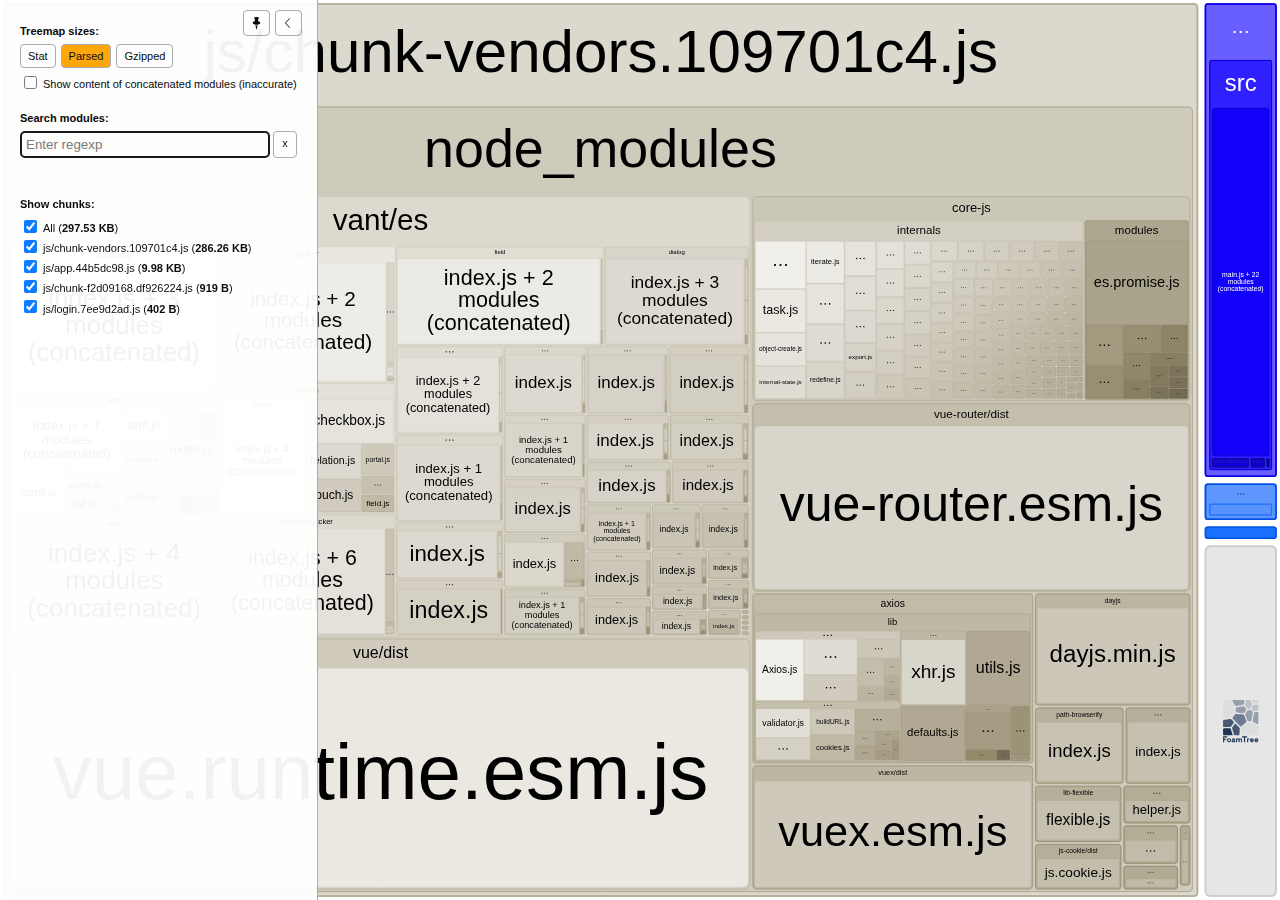
==== report.html @ fd52f0f2 "init" ====
<!DOCTYPE html>
<html>
  <head>
    <meta charset="UTF-8"/>
    <meta name="viewport" content="width=device-width, initial-scale=1"/>
    <title>spa-base-h5 [18 Nov 2021 at 11:33]</title>
    <link rel="shortcut icon" href="[data-uri]" type="image/x-icon" />

    <script>
      window.enableWebSocket = false;
    </script>
    <!-- viewer.js -->
<script>/*! For license information please see viewer.js.LICENSE.txt */
(()=>{var e={4184:(e,t)=>{var n;
/*!
  Copyright (c) 2018 Jed Watson.
  Licensed under the MIT License (MIT), see
  http://jedwatson.github.io/classnames
*/!function(){"use strict";var r={}.hasOwnProperty;function i(){for(var e=[],t=0;t<arguments.length;t++){var n=arguments[t];if(n){var o=typeof n;if("string"===o||"number"===o)e.push(n);else if(Array.isArray(n)){if(n.length){var a=i.apply(null,n);a&&e.push(a)}}else if("object"===o)if(n.toString===Object.prototype.toString)for(var s in n)r.call(n,s)&&n[s]&&e.push(s);else e.push(n.toString())}}return e.join(" ")}e.exports?(i.default=i,e.exports=i):void 0===(n=function(){return i}.apply(t,[]))||(e.exports=n)}()},3908:(e,t,n)=>{"use strict";n.d(t,{Z:()=>s});var r=n(4015),i=n.n(r),o=n(3645),a=n.n(o)()(i());a.push([e.id,".Button__button{background:#fff;border:1px solid #aaa;border-radius:4px;cursor:pointer;display:inline-block;font:var(--main-font);outline:none;padding:5px 7px;transition:background .3s ease;white-space:nowrap}.Button__button:focus,.Button__button:hover{background:#ffefd7}.Button__button.Button__active{background:orange;color:#000}.Button__button[disabled]{cursor:default}","",{version:3,sources:["webpack://./client/components/Button.css"],names:[],mappings:"AAAA,gBACE,eAAgB,CAChB,qBAAsB,CACtB,iBAAkB,CAClB,cAAe,CACf,oBAAqB,CACrB,qBAAsB,CACtB,YAAa,CACb,eAAgB,CAChB,8BAA+B,CAC/B,kBACF,CAEA,4CAEE,kBACF,CAEA,+BACE,iBAAmB,CACnB,UACF,CAEA,0BACE,cACF",sourcesContent:[".button {\n  background: #fff;\n  border: 1px solid #aaa;\n  border-radius: 4px;\n  cursor: pointer;\n  display: inline-block;\n  font: var(--main-font);\n  outline: none;\n  padding: 5px 7px;\n  transition: background .3s ease;\n  white-space: nowrap;\n}\n\n.button:focus,\n.button:hover {\n  background: #ffefd7;\n}\n\n.button.active {\n  background: #ffa500;\n  color: #000;\n}\n\n.button[disabled] {\n  cursor: default;\n}\n"],sourceRoot:""}]),a.locals={button:"Button__button",active:"Button__active"};const s=a},2396:(e,t,n)=>{"use strict";n.d(t,{Z:()=>s});var r=n(4015),i=n.n(r),o=n(3645),a=n.n(o)()(i());a.push([e.id,".Checkbox__label{display:inline-block}.Checkbox__checkbox,.Checkbox__label{cursor:pointer}.Checkbox__itemText{margin-left:3px;position:relative;top:-2px;vertical-align:middle}","",{version:3,sources:["webpack://./client/components/Checkbox.css"],names:[],mappings:"AAAA,iBAEE,oBACF,CAEA,qCAJE,cAMF,CAEA,oBACE,eAAgB,CAChB,iBAAkB,CAClB,QAAS,CACT,qBACF",sourcesContent:[".label {\n  cursor: pointer;\n  display: inline-block;\n}\n\n.checkbox {\n  cursor: pointer;\n}\n\n.itemText {\n  margin-left: 3px;\n  position: relative;\n  top: -2px;\n  vertical-align: middle;\n}\n"],sourceRoot:""}]),a.locals={label:"Checkbox__label",checkbox:"Checkbox__checkbox",itemText:"Checkbox__itemText"};const s=a},3213:(e,t,n)=>{"use strict";n.d(t,{Z:()=>s});var r=n(4015),i=n.n(r),o=n(3645),a=n.n(o)()(i());a.push([e.id,".CheckboxList__container{font:var(--main-font);white-space:nowrap}.CheckboxList__label{font-size:11px;font-weight:700;margin-bottom:7px}.CheckboxList__item+.CheckboxList__item{margin-top:1px}","",{version:3,sources:["webpack://./client/components/CheckboxList.css"],names:[],mappings:"AAAA,yBACE,qBAAsB,CACtB,kBACF,CAEA,qBACE,cAAe,CACf,eAAiB,CACjB,iBACF,CAEA,wCACE,cACF",sourcesContent:[".container {\n  font: var(--main-font);\n  white-space: nowrap;\n}\n\n.label {\n  font-size: 11px;\n  font-weight: bold;\n  margin-bottom: 7px;\n}\n\n.item + .item {\n  margin-top: 1px;\n}\n"],sourceRoot:""}]),a.locals={container:"CheckboxList__container",label:"CheckboxList__label",item:"CheckboxList__item"};const s=a},580:(e,t,n)=>{"use strict";n.d(t,{Z:()=>s});var r=n(4015),i=n.n(r),o=n(3645),a=n.n(o)()(i());a.push([e.id,".ContextMenu__container{background:#fff;border:1px solid #aaa;border-radius:4px;font:var(--main-font);list-style:none;opacity:1;padding:0;position:absolute;transition:opacity .2s ease,visibility .2s ease;visibility:visible;white-space:nowrap}.ContextMenu__hidden{opacity:0;visibility:hidden}","",{version:3,sources:["webpack://./client/components/ContextMenu.css"],names:[],mappings:"AAAA,wBAKE,eAAgB,CAChB,qBAAsB,CAFtB,iBAAkB,CAHlB,qBAAsB,CAMtB,eAAgB,CAChB,SAAU,CALV,SAAU,CADV,iBAAkB,CASlB,+CAAiD,CADjD,kBAAmB,CADnB,kBAGF,CAEA,qBACE,SAAU,CACV,iBACF",sourcesContent:[".container {\n  font: var(--main-font);\n  position: absolute;\n  padding: 0;\n  border-radius: 4px;\n  background: #fff;\n  border: 1px solid #aaa;\n  list-style: none;\n  opacity: 1;\n  white-space: nowrap;\n  visibility: visible;\n  transition: opacity .2s ease, visibility .2s ease;\n}\n\n.hidden {\n  opacity: 0;\n  visibility: hidden;\n}\n"],sourceRoot:""}]),a.locals={container:"ContextMenu__container",hidden:"ContextMenu__hidden"};const s=a},9270:(e,t,n)=>{"use strict";n.d(t,{Z:()=>s});var r=n(4015),i=n.n(r),o=n(3645),a=n.n(o)()(i());a.push([e.id,".ContextMenuItem__item{cursor:pointer;margin:0;padding:8px 14px;-webkit-user-select:none;user-select:none}.ContextMenuItem__item:hover{background:#ffefd7}.ContextMenuItem__disabled{color:grey;cursor:default}.ContextMenuItem__item.ContextMenuItem__disabled:hover{background:transparent}","",{version:3,sources:["webpack://./client/components/ContextMenuItem.css"],names:[],mappings:"AAAA,uBACE,cAAe,CACf,QAAS,CACT,gBAAiB,CACjB,wBAAiB,CAAjB,gBACF,CAEA,6BACE,kBACF,CAEA,2BAEE,UAAW,CADX,cAEF,CAEA,uDACE,sBACF",sourcesContent:[".item {\n  cursor: pointer;\n  margin: 0;\n  padding: 8px 14px;\n  user-select: none;\n}\n\n.item:hover {\n  background: #ffefd7;\n}\n\n.disabled {\n  cursor: default;\n  color: gray;\n}\n\n.item.disabled:hover {\n  background: transparent;\n}\n"],sourceRoot:""}]),a.locals={item:"ContextMenuItem__item",disabled:"ContextMenuItem__disabled"};const s=a},1746:(e,t,n)=>{"use strict";n.d(t,{Z:()=>s});var r=n(4015),i=n.n(r),o=n(3645),a=n.n(o)()(i());a.push([e.id,".Icon__icon{background:no-repeat 50%/contain;display:inline-block}","",{version:3,sources:["webpack://./client/components/Icon.css"],names:[],mappings:"AAAA,YACE,gCAAoC,CACpC,oBACF",sourcesContent:[".icon {\n  background: no-repeat center/contain;\n  display: inline-block;\n}\n"],sourceRoot:""}]),a.locals={icon:"Icon__icon"};const s=a},697:(e,t,n)=>{"use strict";n.d(t,{Z:()=>m});var r=n(4015),i=n.n(r),o=n(3645),a=n.n(o),s=n(1667),u=n.n(s),l=n(4911),c=n(8752),h=n(4150),f=n(8868),d=a()(i()),p=u()(l.Z),g=u()(c.Z),b=u()(h.Z),v=u()(f.Z);d.push([e.id,".ModuleItem__container{background:no-repeat 0;cursor:pointer;margin-bottom:4px;padding-left:18px;position:relative;white-space:nowrap}.ModuleItem__container.ModuleItem__module{background-image:url("+p+");background-position-x:1px}.ModuleItem__container.ModuleItem__folder{background-image:url("+g+")}.ModuleItem__container.ModuleItem__chunk{background-image:url("+b+")}.ModuleItem__container.ModuleItem__invisible:hover:before{background:url("+v+') no-repeat 0;content:"";height:100%;left:0;position:absolute;top:1px;width:13px}',"",{version:3,sources:["webpack://./client/components/ModuleItem.css"],names:[],mappings:"AAAA,uBACE,sBAAiC,CACjC,cAAe,CACf,iBAAkB,CAClB,iBAAkB,CAClB,iBAAkB,CAClB,kBACF,CAEA,0CACE,wDAAkD,CAClD,yBACF,CAEA,0CACE,wDACF,CAEA,yCACE,wDACF,CAEA,0DACE,8DAAqE,CACrE,UAAW,CACX,WAAY,CACZ,MAAO,CAEP,iBAAkB,CADlB,OAAQ,CAER,UACF",sourcesContent:[".container {\n  background: no-repeat left center;\n  cursor: pointer;\n  margin-bottom: 4px;\n  padding-left: 18px;\n  position: relative;\n  white-space: nowrap;\n}\n\n.container.module {\n  background-image: url('../assets/icon-module.svg');\n  background-position-x: 1px;\n}\n\n.container.folder {\n  background-image: url('../assets/icon-folder.svg');\n}\n\n.container.chunk {\n  background-image: url('../assets/icon-chunk.svg');\n}\n\n.container.invisible:hover::before {\n  background: url('../assets/icon-invisible.svg') no-repeat left center;\n  content: \"\";\n  height: 100%;\n  left: 0;\n  top: 1px;\n  position: absolute;\n  width: 13px;\n}\n"],sourceRoot:""}]),d.locals={container:"ModuleItem__container",module:"ModuleItem__module",folder:"ModuleItem__folder",chunk:"ModuleItem__chunk",invisible:"ModuleItem__invisible"};const m=d},3784:(e,t,n)=>{"use strict";n.d(t,{Z:()=>s});var r=n(4015),i=n.n(r),o=n(3645),a=n.n(o)()(i());a.push([e.id,".ModulesList__container{font:var(--main-font)}","",{version:3,sources:["webpack://./client/components/ModulesList.css"],names:[],mappings:"AAAA,wBACE,qBACF",sourcesContent:[".container {\n  font: var(--main-font);\n}\n"],sourceRoot:""}]),a.locals={container:"ModulesList__container"};const s=a},2393:(e,t,n)=>{"use strict";n.d(t,{Z:()=>s});var r=n(4015),i=n.n(r),o=n(3645),a=n.n(o)()(i());a.push([e.id,".ModulesTreemap__container{align-items:stretch;display:flex;height:100%;position:relative;width:100%}.ModulesTreemap__map{flex:1}.ModulesTreemap__sidebarGroup{font:var(--main-font);margin-bottom:20px}.ModulesTreemap__showOption{margin-top:5px}.ModulesTreemap__activeSize{font-weight:700}.ModulesTreemap__foundModulesInfo{display:flex;font:var(--main-font);margin:8px 0 0}.ModulesTreemap__foundModulesInfoItem+.ModulesTreemap__foundModulesInfoItem{margin-left:15px}.ModulesTreemap__foundModulesContainer{margin-top:15px;max-height:600px;overflow:auto}.ModulesTreemap__foundModulesChunk+.ModulesTreemap__foundModulesChunk{margin-top:15px}.ModulesTreemap__foundModulesChunkName{cursor:pointer;font:var(--main-font);font-weight:700;margin-bottom:7px}.ModulesTreemap__foundModulesList{margin-left:7px}","",{version:3,sources:["webpack://./client/components/ModulesTreemap.css"],names:[],mappings:"AAAA,2BACE,mBAAoB,CACpB,YAAa,CACb,WAAY,CACZ,iBAAkB,CAClB,UACF,CAEA,qBACE,MACF,CAEA,8BACE,qBAAsB,CACtB,kBACF,CAEA,4BACE,cACF,CAEA,4BACE,eACF,CAEA,kCACE,YAAa,CACb,qBAAsB,CACtB,cACF,CAEA,4EACE,gBACF,CAEA,uCACE,eAAgB,CAChB,gBAAiB,CACjB,aACF,CAEA,sEACE,eACF,CAEA,uCACE,cAAe,CACf,qBAAsB,CACtB,eAAiB,CACjB,iBACF,CAEA,kCACE,eACF",sourcesContent:[".container {\n  align-items: stretch;\n  display: flex;\n  height: 100%;\n  position: relative;\n  width: 100%;\n}\n\n.map {\n  flex: 1;\n}\n\n.sidebarGroup {\n  font: var(--main-font);\n  margin-bottom: 20px;\n}\n\n.showOption {\n  margin-top: 5px;\n}\n\n.activeSize {\n  font-weight: bold;\n}\n\n.foundModulesInfo {\n  display: flex;\n  font: var(--main-font);\n  margin: 8px 0 0;\n}\n\n.foundModulesInfoItem + .foundModulesInfoItem {\n  margin-left: 15px;\n}\n\n.foundModulesContainer {\n  margin-top: 15px;\n  max-height: 600px;\n  overflow: auto;\n}\n\n.foundModulesChunk + .foundModulesChunk {\n  margin-top: 15px;\n}\n\n.foundModulesChunkName {\n  cursor: pointer;\n  font: var(--main-font);\n  font-weight: bold;\n  margin-bottom: 7px;\n}\n\n.foundModulesList {\n  margin-left: 7px;\n}\n"],sourceRoot:""}]),a.locals={container:"ModulesTreemap__container",map:"ModulesTreemap__map",sidebarGroup:"ModulesTreemap__sidebarGroup",showOption:"ModulesTreemap__showOption",activeSize:"ModulesTreemap__activeSize",foundModulesInfo:"ModulesTreemap__foundModulesInfo",foundModulesInfoItem:"ModulesTreemap__foundModulesInfoItem",foundModulesContainer:"ModulesTreemap__foundModulesContainer",foundModulesChunk:"ModulesTreemap__foundModulesChunk",foundModulesChunkName:"ModulesTreemap__foundModulesChunkName",foundModulesList:"ModulesTreemap__foundModulesList"};const s=a},9976:(e,t,n)=>{"use strict";n.d(t,{Z:()=>s});var r=n(4015),i=n.n(r),o=n(3645),a=n.n(o)()(i());a.push([e.id,".Search__container{font:var(--main-font);white-space:nowrap}.Search__label{font-weight:700;margin-bottom:7px}.Search__row{display:flex}.Search__input{border:1px solid #aaa;border-radius:4px;display:block;flex:1;padding:5px}.Search__clear{flex:0 0 auto;line-height:1;margin-left:3px;padding:5px 8px 7px}","",{version:3,sources:["webpack://./client/components/Search.css"],names:[],mappings:"AAAA,mBACE,qBAAsB,CACtB,kBACF,CAEA,eACE,eAAiB,CACjB,iBACF,CAEA,aACE,YACF,CAEA,eACE,qBAAsB,CACtB,iBAAkB,CAClB,aAAc,CACd,MAAO,CACP,WACF,CAEA,eACE,aAAc,CACd,aAAc,CACd,eAAgB,CAChB,mBACF",sourcesContent:[".container {\n  font: var(--main-font);\n  white-space: nowrap;\n}\n\n.label {\n  font-weight: bold;\n  margin-bottom: 7px;\n}\n\n.row {\n  display: flex;\n}\n\n.input {\n  border: 1px solid #aaa;\n  border-radius: 4px;\n  display: block;\n  flex: 1;\n  padding: 5px;\n}\n\n.clear {\n  flex: 0 0 auto;\n  line-height: 1;\n  margin-left: 3px;\n  padding: 5px 8px 7px;\n}\n"],sourceRoot:""}]),a.locals={container:"Search__container",label:"Search__label",row:"Search__row",input:"Search__input",clear:"Search__clear"};const s=a},4826:(e,t,n)=>{"use strict";n.d(t,{Z:()=>s});var r=n(4015),i=n.n(r),o=n(3645),a=n.n(o)()(i());a.push([e.id,".Sidebar__container{background:#fff;border:none;border-right:1px solid #aaa;box-sizing:border-box;max-width:calc(50% - 10px);opacity:.95;z-index:1}.Sidebar__container:not(.Sidebar__hidden){min-width:200px}.Sidebar__container:not(.Sidebar__pinned){bottom:0;position:absolute;top:0;transition:transform .2s ease}.Sidebar__container.Sidebar__pinned{position:relative}.Sidebar__container.Sidebar__left{left:0}.Sidebar__container.Sidebar__left.Sidebar__hidden{transform:translateX(calc(-100% + 7px))}.Sidebar__content{box-sizing:border-box;height:100%;overflow-y:auto;padding:25px 20px 20px;width:100%}.Sidebar__empty.Sidebar__pinned .Sidebar__content{padding:0}.Sidebar__pinButton,.Sidebar__toggleButton{cursor:pointer;height:26px;line-height:0;position:absolute;top:10px;width:27px}.Sidebar__pinButton{right:47px}.Sidebar__toggleButton{padding-left:6px;right:15px}.Sidebar__hidden .Sidebar__toggleButton{right:-35px;transition:transform .2s ease}.Sidebar__hidden .Sidebar__toggleButton:hover{transform:translateX(4px)}.Sidebar__resizer{bottom:0;cursor:col-resize;position:absolute;right:0;top:0;width:7px}","",{version:3,sources:["webpack://./client/components/Sidebar.css"],names:[],mappings:"AAEA,oBACE,eAAgB,CAEhB,WAA4B,CAA5B,2BAA4B,CAC5B,qBAAsB,CACtB,0BAA2B,CAC3B,WAAa,CACb,SACF,CAEA,0CACE,eACF,CAEA,0CACE,QAAS,CACT,iBAAkB,CAClB,KAAM,CACN,6BACF,CAEA,oCACE,iBACF,CAEA,kCACE,MACF,CAEA,kDACE,uCACF,CAEA,kBACE,qBAAsB,CACtB,WAAY,CACZ,eAAgB,CAChB,sBAAuB,CACvB,UACF,CAEA,kDACE,SACF,CAEA,2CAEE,cAAe,CACf,WAAY,CACZ,aAAc,CACd,iBAAkB,CAClB,QAAS,CACT,UACF,CAEA,oBACE,UACF,CAEA,uBACE,gBAAiB,CACjB,UACF,CAEA,wCACE,WAAY,CACZ,6BACF,CAEA,8CACE,yBACF,CAEA,kBACE,QAAS,CACT,iBAAkB,CAClB,iBAAkB,CAClB,OAAQ,CACR,KAAM,CACN,SACF",sourcesContent:["@value toggleTime: 200ms;\n\n.container {\n  background: #fff;\n  border: none;\n  border-right: 1px solid #aaa;\n  box-sizing: border-box;\n  max-width: calc(50% - 10px);\n  opacity: 0.95;\n  z-index: 1;\n}\n\n.container:not(.hidden) {\n  min-width: 200px;\n}\n\n.container:not(.pinned) {\n  bottom: 0;\n  position: absolute;\n  top: 0;\n  transition: transform toggleTime ease;\n}\n\n.container.pinned {\n  position: relative;\n}\n\n.container.left {\n  left: 0;\n}\n\n.container.left.hidden {\n  transform: translateX(calc(-100% + 7px));\n}\n\n.content {\n  box-sizing: border-box;\n  height: 100%;\n  overflow-y: auto;\n  padding: 25px 20px 20px;\n  width: 100%;\n}\n\n.empty.pinned .content {\n  padding: 0;\n}\n\n.pinButton,\n.toggleButton {\n  cursor: pointer;\n  height: 26px;\n  line-height: 0;\n  position: absolute;\n  top: 10px;\n  width: 27px;\n}\n\n.pinButton {\n  right: 47px;\n}\n\n.toggleButton {\n  padding-left: 6px;\n  right: 15px;\n}\n\n.hidden .toggleButton {\n  right: -35px;\n  transition: transform .2s ease;\n}\n\n.hidden .toggleButton:hover {\n  transform: translateX(4px);\n}\n\n.resizer {\n  bottom: 0;\n  cursor: col-resize;\n  position: absolute;\n  right: 0;\n  top: 0;\n  width: 7px;\n}\n"],sourceRoot:""}]),a.locals={toggleTime:".2s",container:"Sidebar__container",hidden:"Sidebar__hidden",pinned:"Sidebar__pinned",left:"Sidebar__left",content:"Sidebar__content",empty:"Sidebar__empty",pinButton:"Sidebar__pinButton",toggleButton:"Sidebar__toggleButton",resizer:"Sidebar__resizer"};const s=a},6897:(e,t,n)=>{"use strict";n.d(t,{Z:()=>s});var r=n(4015),i=n.n(r),o=n(3645),a=n.n(o)()(i());a.push([e.id,".Switcher__container{font:var(--main-font);white-space:nowrap}.Switcher__label{font-size:11px;font-weight:700;margin-bottom:7px}.Switcher__item+.Switcher__item{margin-left:5px}","",{version:3,sources:["webpack://./client/components/Switcher.css"],names:[],mappings:"AAAA,qBACE,qBAAsB,CACtB,kBACF,CAEA,iBAEE,cAAe,CADf,eAAiB,CAEjB,iBACF,CAEA,gCACE,eACF",sourcesContent:[".container {\n  font: var(--main-font);\n  white-space: nowrap;\n}\n\n.label {\n  font-weight: bold;\n  font-size: 11px;\n  margin-bottom: 7px;\n}\n\n.item + .item {\n  margin-left: 5px;\n}\n"],sourceRoot:""}]),a.locals={container:"Switcher__container",label:"Switcher__label",item:"Switcher__item"};const s=a},7527:(e,t,n)=>{"use strict";n.d(t,{Z:()=>s});var r=n(4015),i=n.n(r),o=n(3645),a=n.n(o)()(i());a.push([e.id,".Tooltip__container{background:#fff;border:1px solid #aaa;border-radius:4px;font:var(--main-font);opacity:.9;padding:5px 10px;position:absolute;transition:opacity .2s ease,visibility .2s ease;visibility:visible;white-space:nowrap}.Tooltip__hidden{opacity:0;visibility:hidden}","",{version:3,sources:["webpack://./client/components/Tooltip.css"],names:[],mappings:"AAAA,oBAKE,eAAgB,CAChB,qBAAsB,CAFtB,iBAAkB,CAHlB,qBAAsB,CAMtB,UAAY,CAJZ,gBAAiB,CADjB,iBAAkB,CAQlB,+CAAiD,CADjD,kBAAmB,CADnB,kBAGF,CAEA,iBACE,SAAU,CACV,iBACF",sourcesContent:[".container {\n  font: var(--main-font);\n  position: absolute;\n  padding: 5px 10px;\n  border-radius: 4px;\n  background: #fff;\n  border: 1px solid #aaa;\n  opacity: 0.9;\n  white-space: nowrap;\n  visibility: visible;\n  transition: opacity .2s ease, visibility .2s ease;\n}\n\n.hidden {\n  opacity: 0;\n  visibility: hidden;\n}\n"],sourceRoot:""}]),a.locals={container:"Tooltip__container",hidden:"Tooltip__hidden"};const s=a},1194:(e,t,n)=>{"use strict";n.d(t,{Z:()=>s});var r=n(4015),i=n.n(r),o=n(3645),a=n.n(o)()(i());a.push([e.id,":root{--main-font:normal 11px Verdana,sans-serif}#app,body,html{height:100%;margin:0;overflow:hidden;padding:0;width:100%}body.resizing{-webkit-user-select:none!important;user-select:none!important}body.resizing *{pointer-events:none}body.resizing.col{cursor:col-resize!important}","",{version:3,sources:["webpack://./client/viewer.css"],names:[],mappings:"AAAA,MACE,0CACF,CAEA,eAGE,WAAY,CACZ,QAAS,CACT,eAAgB,CAChB,SAAU,CACV,UACF,CAEA,cACE,kCAA4B,CAA5B,0BACF,CAEA,gBACE,mBACF,CAEA,kBACE,2BACF",sourcesContent:[":root {\n  --main-font: normal 11px Verdana, sans-serif;\n}\n\n:global html,\n:global body,\n:global #app {\n  height: 100%;\n  margin: 0;\n  overflow: hidden;\n  padding: 0;\n  width: 100%;\n}\n\n:global body.resizing {\n  user-select: none !important;\n}\n\n:global body.resizing * {\n  pointer-events: none;\n}\n\n:global body.resizing.col {\n  cursor: col-resize !important;\n}\n"],sourceRoot:""}]);const s=a},3645:e=>{"use strict";e.exports=function(e){var t=[];return t.toString=function(){return this.map((function(t){var n=e(t);return t[2]?"@media ".concat(t[2]," {").concat(n,"}"):n})).join("")},t.i=function(e,n,r){"string"==typeof e&&(e=[[null,e,""]]);var i={};if(r)for(var o=0;o<this.length;o++){var a=this[o][0];null!=a&&(i[a]=!0)}for(var s=0;s<e.length;s++){var u=[].concat(e[s]);r&&i[u[0]]||(n&&(u[2]?u[2]="".concat(n," and ").concat(u[2]):u[2]=n),t.push(u))}},t}},4015:e=>{"use strict";function t(e,t){return function(e){if(Array.isArray(e))return e}(e)||function(e,t){var n=e&&("undefined"!=typeof Symbol&&e[Symbol.iterator]||e["@@iterator"]);if(null==n)return;var r,i,o=[],a=!0,s=!1;try{for(n=n.call(e);!(a=(r=n.next()).done)&&(o.push(r.value),!t||o.length!==t);a=!0);}catch(u){s=!0,i=u}finally{try{a||null==n.return||n.return()}finally{if(s)throw i}}return o}(e,t)||function(e,t){if(!e)return;if("string"==typeof e)return n(e,t);var r=Object.prototype.toString.call(e).slice(8,-1);"Object"===r&&e.constructor&&(r=e.constructor.name);if("Map"===r||"Set"===r)return Array.from(e);if("Arguments"===r||/^(?:Ui|I)nt(?:8|16|32)(?:Clamped)?Array$/.test(r))return n(e,t)}(e,t)||function(){throw new TypeError("Invalid attempt to destructure non-iterable instance.\nIn order to be iterable, non-array objects must have a [Symbol.iterator]() method.")}()}function n(e,t){(null==t||t>e.length)&&(t=e.length);for(var n=0,r=new Array(t);n<t;n++)r[n]=e[n];return r}e.exports=function(e){var n=t(e,4),r=n[1],i=n[3];if("function"==typeof btoa){var o=btoa(unescape(encodeURIComponent(JSON.stringify(i)))),a="sourceMappingURL=data:application/json;charset=utf-8;base64,".concat(o),s="/*# ".concat(a," */"),u=i.sources.map((function(e){return"/*# sourceURL=".concat(i.sourceRoot||"").concat(e," */")}));return[r].concat(u).concat([s]).join("\n")}return[r].join("\n")}},1667:e=>{"use strict";e.exports=function(e,t){return t||(t={}),"string"!=typeof(e=e&&e.__esModule?e.default:e)?e:(/^['"].*['"]$/.test(e)&&(e=e.slice(1,-1)),t.hash&&(e+=t.hash),/["'() \t\n]/.test(e)||t.needQuotes?'"'.concat(e.replace(/"/g,'\\"').replace(/\n/g,"\\n"),'"'):e)}},6755:function(e){e.exports=function(){"use strict";var e=/^(b|B)$/,t={iec:{bits:["b","Kib","Mib","Gib","Tib","Pib","Eib","Zib","Yib"],bytes:["B","KiB","MiB","GiB","TiB","PiB","EiB","ZiB","YiB"]},jedec:{bits:["b","Kb","Mb","Gb","Tb","Pb","Eb","Zb","Yb"],bytes:["B","KB","MB","GB","TB","PB","EB","ZB","YB"]}},n={iec:["","kibi","mebi","gibi","tebi","pebi","exbi","zebi","yobi"],jedec:["","kilo","mega","giga","tera","peta","exa","zetta","yotta"]},r={floor:Math.floor,ceil:Math.ceil};function i(i){var o,a,s,u,l,c,h,f,d,p,g,b,v,m,y,C,_,w,x,A,S=arguments.length>1&&void 0!==arguments[1]?arguments[1]:{},M=[],T=0;if(isNaN(i))throw new TypeError("Invalid number");if(s=!0===S.bits,y=!0===S.unix,b=!0===S.pad,a=S.base||2,v=void 0!==S.round?S.round:y?1:2,h=void 0!==S.locale?S.locale:"",f=S.localeOptions||{},C=void 0!==S.separator?S.separator:"",_=void 0!==S.spacer?S.spacer:y?"":" ",x=S.symbols||{},w=2===a&&S.standard||"jedec",g=S.output||"string",l=!0===S.fullform,c=S.fullforms instanceof Array?S.fullforms:[],o=void 0!==S.exponent?S.exponent:-1,A=r[S.roundingMethod]||Math.round,u=a>2?1e3:1024,(d=(p=Number(i))<0)&&(p=-p),(-1===o||isNaN(o))&&(o=Math.floor(Math.log(p)/Math.log(u)))<0&&(o=0),o>8&&(o=8),"exponent"===g)return o;if(0===p)M[0]=0,m=M[1]=y?"":t[w][s?"bits":"bytes"][o];else{T=p/(2===a?Math.pow(2,10*o):Math.pow(1e3,o)),s&&(T*=8)>=u&&o<8&&(T/=u,o++);var k=Math.pow(10,o>0?v:0);M[0]=A(T*k)/k,M[0]===u&&o<8&&void 0===S.exponent&&(M[0]=1,o++),m=M[1]=10===a&&1===o?s?"kb":"kB":t[w][s?"bits":"bytes"][o],y&&(M[1]="jedec"===w?M[1].charAt(0):o>0?M[1].replace(/B$/,""):M[1],e.test(M[1])&&(M[0]=Math.floor(M[0]),M[1]=""))}if(d&&(M[0]=-M[0]),M[1]=x[M[1]]||M[1],!0===h?M[0]=M[0].toLocaleString():h.length>0?M[0]=M[0].toLocaleString(h,f):C.length>0&&(M[0]=M[0].toString().replace(".",C)),b&&!1===Number.isInteger(M[0])&&v>0){var z=C||".",D=M[0].toString().split(z),j=D[1]||"",L=j.length,B=v-L;M[0]="".concat(D[0]).concat(z).concat(j.padEnd(L+B,"0"))}return l&&(M[1]=c[o]?c[o]:n[w][o]+(s?"bit":"byte")+(1===M[0]?"":"s")),"array"===g?M:"object"===g?{value:M[0],symbol:M[1],exponent:o,unit:m}:M.join(_)}return i.partial=function(e){return function(t){return i(t,e)}},i}()},2705:(e,t,n)=>{var r=n(5639).Symbol;e.exports=r},9932:e=>{e.exports=function(e,t){for(var n=-1,r=null==e?0:e.length,i=Array(r);++n<r;)i[n]=t(e[n],n,e);return i}},4286:e=>{e.exports=function(e){return e.split("")}},4239:(e,t,n)=>{var r=n(2705),i=n(9607),o=n(2333),a=r?r.toStringTag:void 0;e.exports=function(e){return null==e?void 0===e?"[object Undefined]":"[object Null]":a&&a in Object(e)?i(e):o(e)}},8674:e=>{e.exports=function(e){return function(t){return null==e?void 0:e[t]}}},4259:e=>{e.exports=function(e,t,n){var r=-1,i=e.length;t<0&&(t=-t>i?0:i+t),(n=n>i?i:n)<0&&(n+=i),i=t>n?0:n-t>>>0,t>>>=0;for(var o=Array(i);++r<i;)o[r]=e[r+t];return o}},531:(e,t,n)=>{var r=n(2705),i=n(9932),o=n(1469),a=n(3448),s=r?r.prototype:void 0,u=s?s.toString:void 0;e.exports=function e(t){if("string"==typeof t)return t;if(o(t))return i(t,e)+"";if(a(t))return u?u.call(t):"";var n=t+"";return"0"==n&&1/t==-Infinity?"-0":n}},7561:(e,t,n)=>{var r=n(7990),i=/^\s+/;e.exports=function(e){return e?e.slice(0,r(e)+1).replace(i,""):e}},180:(e,t,n)=>{var r=n(4259);e.exports=function(e,t,n){var i=e.length;return n=void 0===n?i:n,!t&&n>=i?e:r(e,t,n)}},8805:(e,t,n)=>{var r=n(180),i=n(2689),o=n(3140),a=n(9833);e.exports=function(e){return function(t){t=a(t);var n=i(t)?o(t):void 0,s=n?n[0]:t.charAt(0),u=n?r(n,1).join(""):t.slice(1);return s[e]()+u}}},9464:(e,t,n)=>{var r=n(8674)({"&":"&amp;","<":"&lt;",">":"&gt;",'"':"&quot;","'":"&#39;"});e.exports=r},1957:e=>{e.exports=!1},9607:(e,t,n)=>{var r=n(2705),i=Object.prototype,o=i.hasOwnProperty,a=i.toString,s=r?r.toStringTag:void 0;e.exports=function(e){var t=o.call(e,s),n=e[s];try{e[s]=void 0;var r=!0}catch(u){}var i=a.call(e);return r&&(t?e[s]=n:delete e[s]),i}},2689:e=>{var t=RegExp("[\\u200d\\ud800-\\udfff\\u0300-\\u036f\\ufe20-\\ufe2f\\u20d0-\\u20ff\\ufe0e\\ufe0f]");e.exports=function(e){return t.test(e)}},2333:e=>{var t=Object.prototype.toString;e.exports=function(e){return t.call(e)}},5639:(e,t,n)=>{var r=n(1957),i="object"==typeof self&&self&&self.Object===Object&&self,o=r||i||Function("return this")();e.exports=o},3140:(e,t,n)=>{var r=n(4286),i=n(2689),o=n(676);e.exports=function(e){return i(e)?o(e):r(e)}},7990:e=>{var t=/\s/;e.exports=function(e){for(var n=e.length;n--&&t.test(e.charAt(n)););return n}},676:e=>{var t="[\\ud800-\\udfff]",n="[\\u0300-\\u036f\\ufe20-\\ufe2f\\u20d0-\\u20ff]",r="\\ud83c[\\udffb-\\udfff]",i="[^\\ud800-\\udfff]",o="(?:\\ud83c[\\udde6-\\uddff]){2}",a="[\\ud800-\\udbff][\\udc00-\\udfff]",s="(?:"+n+"|"+r+")"+"?",u="[\\ufe0e\\ufe0f]?",l=u+s+("(?:\\u200d(?:"+[i,o,a].join("|")+")"+u+s+")*"),c="(?:"+[i+n+"?",n,o,a,t].join("|")+")",h=RegExp(r+"(?="+r+")|"+c+l,"g");e.exports=function(e){return e.match(h)||[]}},3279:(e,t,n)=>{var r=n(3218),i=n(7771),o=n(4841),a=Math.max,s=Math.min;e.exports=function(e,t,n){var u,l,c,h,f,d,p=0,g=!1,b=!1,v=!0;if("function"!=typeof e)throw new TypeError("Expected a function");function m(t){var n=u,r=l;return u=l=void 0,p=t,h=e.apply(r,n)}function y(e){return p=e,f=setTimeout(_,t),g?m(e):h}function C(e){var n=e-d;return void 0===d||n>=t||n<0||b&&e-p>=c}function _(){var e=i();if(C(e))return w(e);f=setTimeout(_,function(e){var n=t-(e-d);return b?s(n,c-(e-p)):n}(e))}function w(e){return f=void 0,v&&u?m(e):(u=l=void 0,h)}function x(){var e=i(),n=C(e);if(u=arguments,l=this,d=e,n){if(void 0===f)return y(d);if(b)return clearTimeout(f),f=setTimeout(_,t),m(d)}return void 0===f&&(f=setTimeout(_,t)),h}return t=o(t)||0,r(n)&&(g=!!n.leading,c=(b="maxWait"in n)?a(o(n.maxWait)||0,t):c,v="trailing"in n?!!n.trailing:v),x.cancel=function(){void 0!==f&&clearTimeout(f),p=0,u=d=l=f=void 0},x.flush=function(){return void 0===f?h:w(i())},x}},7187:(e,t,n)=>{var r=n(9464),i=n(9833),o=/[&<>"']/g,a=RegExp(o.source);e.exports=function(e){return(e=i(e))&&a.test(e)?e.replace(o,r):e}},3522:(e,t,n)=>{var r=n(9833),i=/[\\^$.*+?()[\]{}|]/g,o=RegExp(i.source);e.exports=function(e){return(e=r(e))&&o.test(e)?e.replace(i,"\\$&"):e}},1469:e=>{var t=Array.isArray;e.exports=t},3218:e=>{e.exports=function(e){var t=typeof e;return null!=e&&("object"==t||"function"==t)}},7005:e=>{e.exports=function(e){return null!=e&&"object"==typeof e}},3448:(e,t,n)=>{var r=n(4239),i=n(7005);e.exports=function(e){return"symbol"==typeof e||i(e)&&"[object Symbol]"==r(e)}},7771:(e,t,n)=>{var r=n(5639);e.exports=function(){return r.Date.now()}},4841:(e,t,n)=>{var r=n(7561),i=n(3218),o=n(3448),a=/^[-+]0x[0-9a-f]+$/i,s=/^0b[01]+$/i,u=/^0o[0-7]+$/i,l=parseInt;e.exports=function(e){if("number"==typeof e)return e;if(o(e))return NaN;if(i(e)){var t="function"==typeof e.valueOf?e.valueOf():e;e=i(t)?t+"":t}if("string"!=typeof e)return 0===e?e:+e;e=r(e);var n=s.test(e);return n||u.test(e)?l(e.slice(2),n?2:8):a.test(e)?NaN:+e}},9833:(e,t,n)=>{var r=n(531);e.exports=function(e){return null==e?"":r(e)}},1700:(e,t,n)=>{var r=n(8805)("toUpperCase");e.exports=r},3379:(e,t,n)=>{"use strict";var r,i=function(){return void 0===r&&(r=Boolean(window&&document&&document.all&&!window.atob)),r},o=function(){var e={};return function(t){if(void 0===e[t]){var n=document.querySelector(t);if(window.HTMLIFrameElement&&n instanceof window.HTMLIFrameElement)try{n=n.contentDocument.head}catch(r){n=null}e[t]=n}return e[t]}}(),a=[];function s(e){for(var t=-1,n=0;n<a.length;n++)if(a[n].identifier===e){t=n;break}return t}function u(e,t){for(var n={},r=[],i=0;i<e.length;i++){var o=e[i],u=t.base?o[0]+t.base:o[0],l=n[u]||0,c="".concat(u," ").concat(l);n[u]=l+1;var h=s(c),f={css:o[1],media:o[2],sourceMap:o[3]};-1!==h?(a[h].references++,a[h].updater(f)):a.push({identifier:c,updater:b(f,t),references:1}),r.push(c)}return r}function l(e){var t=document.createElement("style"),r=e.attributes||{};if(void 0===r.nonce){var i=n.nc;i&&(r.nonce=i)}if(Object.keys(r).forEach((function(e){t.setAttribute(e,r[e])})),"function"==typeof e.insert)e.insert(t);else{var a=o(e.insert||"head");if(!a)throw new Error("Couldn't find a style target. This probably means that the value for the 'insert' parameter is invalid.");a.appendChild(t)}return t}var c,h=(c=[],function(e,t){return c[e]=t,c.filter(Boolean).join("\n")});function f(e,t,n,r){var i=n?"":r.media?"@media ".concat(r.media," {").concat(r.css,"}"):r.css;if(e.styleSheet)e.styleSheet.cssText=h(t,i);else{var o=document.createTextNode(i),a=e.childNodes;a[t]&&e.removeChild(a[t]),a.length?e.insertBefore(o,a[t]):e.appendChild(o)}}function d(e,t,n){var r=n.css,i=n.media,o=n.sourceMap;if(i?e.setAttribute("media",i):e.removeAttribute("media"),o&&"undefined"!=typeof btoa&&(r+="\n/*# sourceMappingURL=data:application/json;base64,".concat(btoa(unescape(encodeURIComponent(JSON.stringify(o))))," */")),e.styleSheet)e.styleSheet.cssText=r;else{for(;e.firstChild;)e.removeChild(e.firstChild);e.appendChild(document.createTextNode(r))}}var p=null,g=0;function b(e,t){var n,r,i;if(t.singleton){var o=g++;n=p||(p=l(t)),r=f.bind(null,n,o,!1),i=f.bind(null,n,o,!0)}else n=l(t),r=d.bind(null,n,t),i=function(){!function(e){if(null===e.parentNode)return!1;e.parentNode.removeChild(e)}(n)};return r(e),function(t){if(t){if(t.css===e.css&&t.media===e.media&&t.sourceMap===e.sourceMap)return;r(e=t)}else i()}}e.exports=function(e,t){(t=t||{}).singleton||"boolean"==typeof t.singleton||(t.singleton=i());var n=u(e=e||[],t);return function(e){if(e=e||[],"[object Array]"===Object.prototype.toString.call(e)){for(var r=0;r<n.length;r++){var i=s(n[r]);a[i].references--}for(var o=u(e,t),l=0;l<n.length;l++){var c=s(n[l]);0===a[c].references&&(a[c].updater(),a.splice(c,1))}n=o}}}},4150:(e,t,n)=>{"use strict";n.d(t,{Z:()=>r});const r="[data-uri]"},8752:(e,t,n)=>{"use strict";n.d(t,{Z:()=>r});const r="[data-uri]"},8868:(e,t,n)=>{"use strict";n.d(t,{Z:()=>r});const r="[data-uri]"},4911:(e,t,n)=>{"use strict";n.d(t,{Z:()=>r});const r="[data-uri]"}},t={};function n(r){var i=t[r];if(void 0!==i)return i.exports;var o=t[r]={id:r,exports:{}};return e[r].call(o.exports,o,o.exports,n),o.exports}n.n=e=>{var t=e&&e.__esModule?()=>e.default:()=>e;return n.d(t,{a:t}),t},n.d=(e,t)=>{for(var r in t)n.o(t,r)&&!n.o(e,r)&&Object.defineProperty(e,r,{enumerable:!0,get:t[r]})},n.o=(e,t)=>Object.prototype.hasOwnProperty.call(e,t),(()=>{"use strict";var e,t,r,i,o,a={},s=[],u=/acit|ex(?:s|g|n|p|$)|rph|grid|ows|mnc|ntw|ine[ch]|zoo|^ord|itera/i;function l(e,t){for(var n in t)e[n]=t[n];return e}function c(e){var t=e.parentNode;t&&t.removeChild(e)}function h(e,t,n){var r,i,o,a=arguments,s={};for(o in t)"key"==o?r=t[o]:"ref"==o?i=t[o]:s[o]=t[o];if(arguments.length>3)for(n=[n],o=3;o<arguments.length;o++)n.push(a[o]);if(null!=n&&(s.children=n),"function"==typeof e&&null!=e.defaultProps)for(o in e.defaultProps)void 0===s[o]&&(s[o]=e.defaultProps[o]);return f(e,s,r,i,null)}function f(t,n,r,i,o){var a={type:t,props:n,key:r,ref:i,__k:null,__:null,__b:0,__e:null,__d:void 0,__c:null,__h:null,constructor:void 0,__v:null==o?++e.__v:o};return null!=e.vnode&&e.vnode(a),a}function d(e){return e.children}function p(e,t){this.props=e,this.context=t}function g(e,t){if(null==t)return e.__?g(e.__,e.__.__k.indexOf(e)+1):null;for(var n;t<e.__k.length;t++)if(null!=(n=e.__k[t])&&null!=n.__e)return n.__e;return"function"==typeof e.type?g(e):null}function b(e){var t,n;if(null!=(e=e.__)&&null!=e.__c){for(e.__e=e.__c.base=null,t=0;t<e.__k.length;t++)if(null!=(n=e.__k[t])&&null!=n.__e){e.__e=e.__c.base=n.__e;break}return b(e)}}function v(n){(!n.__d&&(n.__d=!0)&&t.push(n)&&!m.__r++||i!==e.debounceRendering)&&((i=e.debounceRendering)||r)(m)}function m(){for(var e;m.__r=t.length;)e=t.sort((function(e,t){return e.__v.__b-t.__v.__b})),t=[],e.some((function(e){var t,n,r,i,o,a;e.__d&&(o=(i=(t=e).__v).__e,(a=t.__P)&&(n=[],(r=l({},i)).__v=i.__v+1,T(a,i,r,t.__n,void 0!==a.ownerSVGElement,null!=i.__h?[o]:null,n,null==o?g(i):o,i.__h),k(n,i),i.__e!=o&&b(i)))}))}function y(e,t,n,r,i,o,u,l,c,h){var p,b,v,m,y,_,x,A=r&&r.__k||s,S=A.length;for(n.__k=[],p=0;p<t.length;p++)if(null!=(m=n.__k[p]=null==(m=t[p])||"boolean"==typeof m?null:"string"==typeof m||"number"==typeof m||"bigint"==typeof m?f(null,m,null,null,m):Array.isArray(m)?f(d,{children:m},null,null,null):m.__b>0?f(m.type,m.props,m.key,null,m.__v):m)){if(m.__=n,m.__b=n.__b+1,null===(v=A[p])||v&&m.key==v.key&&m.type===v.type)A[p]=void 0;else for(b=0;b<S;b++){if((v=A[b])&&m.key==v.key&&m.type===v.type){A[b]=void 0;break}v=null}T(e,m,v=v||a,i,o,u,l,c,h),y=m.__e,(b=m.ref)&&v.ref!=b&&(x||(x=[]),v.ref&&x.push(v.ref,null,m),x.push(b,m.__c||y,m)),null!=y?(null==_&&(_=y),"function"==typeof m.type&&null!=m.__k&&m.__k===v.__k?m.__d=c=C(m,c,e):c=w(e,m,v,A,y,c),h||"option"!==n.type?"function"==typeof n.type&&(n.__d=c):e.value=""):c&&v.__e==c&&c.parentNode!=e&&(c=g(v))}for(n.__e=_,p=S;p--;)null!=A[p]&&("function"==typeof n.type&&null!=A[p].__e&&A[p].__e==n.__d&&(n.__d=g(r,p+1)),j(A[p],A[p]));if(x)for(p=0;p<x.length;p++)D(x[p],x[++p],x[++p])}function C(e,t,n){var r,i;for(r=0;r<e.__k.length;r++)(i=e.__k[r])&&(i.__=e,t="function"==typeof i.type?C(i,t,n):w(n,i,i,e.__k,i.__e,t));return t}function _(e,t){return t=t||[],null==e||"boolean"==typeof e||(Array.isArray(e)?e.some((function(e){_(e,t)})):t.push(e)),t}function w(e,t,n,r,i,o){var a,s,u;if(void 0!==t.__d)a=t.__d,t.__d=void 0;else if(null==n||i!=o||null==i.parentNode)e:if(null==o||o.parentNode!==e)e.appendChild(i),a=null;else{for(s=o,u=0;(s=s.nextSibling)&&u<r.length;u+=2)if(s==i)break e;e.insertBefore(i,o),a=o}return void 0!==a?a:i.nextSibling}function x(e,t,n){"-"===t[0]?e.setProperty(t,n):e[t]=null==n?"":"number"!=typeof n||u.test(t)?n:n+"px"}function A(e,t,n,r,i){var o;e:if("style"===t)if("string"==typeof n)e.style.cssText=n;else{if("string"==typeof r&&(e.style.cssText=r=""),r)for(t in r)n&&t in n||x(e.style,t,"");if(n)for(t in n)r&&n[t]===r[t]||x(e.style,t,n[t])}else if("o"===t[0]&&"n"===t[1])o=t!==(t=t.replace(/Capture$/,"")),t=t.toLowerCase()in e?t.toLowerCase().slice(2):t.slice(2),e.l||(e.l={}),e.l[t+o]=n,n?r||e.addEventListener(t,o?M:S,o):e.removeEventListener(t,o?M:S,o);else if("dangerouslySetInnerHTML"!==t){if(i)t=t.replace(/xlink[H:h]/,"h").replace(/sName$/,"s");else if("href"!==t&&"list"!==t&&"form"!==t&&"tabIndex"!==t&&"download"!==t&&t in e)try{e[t]=null==n?"":n;break e}catch(e){}"function"==typeof n||(null!=n&&(!1!==n||"a"===t[0]&&"r"===t[1])?e.setAttribute(t,n):e.removeAttribute(t))}}function S(t){this.l[t.type+!1](e.event?e.event(t):t)}function M(t){this.l[t.type+!0](e.event?e.event(t):t)}function T(t,n,r,i,o,a,s,u,c){var h,f,g,b,v,m,C,_,w,x,A,S=n.type;if(void 0!==n.constructor)return null;null!=r.__h&&(c=r.__h,u=n.__e=r.__e,n.__h=null,a=[u]),(h=e.__b)&&h(n);try{e:if("function"==typeof S){if(_=n.props,w=(h=S.contextType)&&i[h.__c],x=h?w?w.props.value:h.__:i,r.__c?C=(f=n.__c=r.__c).__=f.__E:("prototype"in S&&S.prototype.render?n.__c=f=new S(_,x):(n.__c=f=new p(_,x),f.constructor=S,f.render=L),w&&w.sub(f),f.props=_,f.state||(f.state={}),f.context=x,f.__n=i,g=f.__d=!0,f.__h=[]),null==f.__s&&(f.__s=f.state),null!=S.getDerivedStateFromProps&&(f.__s==f.state&&(f.__s=l({},f.__s)),l(f.__s,S.getDerivedStateFromProps(_,f.__s))),b=f.props,v=f.state,g)null==S.getDerivedStateFromProps&&null!=f.componentWillMount&&f.componentWillMount(),null!=f.componentDidMount&&f.__h.push(f.componentDidMount);else{if(null==S.getDerivedStateFromProps&&_!==b&&null!=f.componentWillReceiveProps&&f.componentWillReceiveProps(_,x),!f.__e&&null!=f.shouldComponentUpdate&&!1===f.shouldComponentUpdate(_,f.__s,x)||n.__v===r.__v){f.props=_,f.state=f.__s,n.__v!==r.__v&&(f.__d=!1),f.__v=n,n.__e=r.__e,n.__k=r.__k,n.__k.forEach((function(e){e&&(e.__=n)})),f.__h.length&&s.push(f);break e}null!=f.componentWillUpdate&&f.componentWillUpdate(_,f.__s,x),null!=f.componentDidUpdate&&f.__h.push((function(){f.componentDidUpdate(b,v,m)}))}f.context=x,f.props=_,f.state=f.__s,(h=e.__r)&&h(n),f.__d=!1,f.__v=n,f.__P=t,h=f.render(f.props,f.state,f.context),f.state=f.__s,null!=f.getChildContext&&(i=l(l({},i),f.getChildContext())),g||null==f.getSnapshotBeforeUpdate||(m=f.getSnapshotBeforeUpdate(b,v)),A=null!=h&&h.type===d&&null==h.key?h.props.children:h,y(t,Array.isArray(A)?A:[A],n,r,i,o,a,s,u,c),f.base=n.__e,n.__h=null,f.__h.length&&s.push(f),C&&(f.__E=f.__=null),f.__e=!1}else null==a&&n.__v===r.__v?(n.__k=r.__k,n.__e=r.__e):n.__e=z(r.__e,n,r,i,o,a,s,c);(h=e.diffed)&&h(n)}catch(t){n.__v=null,(c||null!=a)&&(n.__e=u,n.__h=!!c,a[a.indexOf(u)]=null),e.__e(t,n,r)}}function k(t,n){e.__c&&e.__c(n,t),t.some((function(n){try{t=n.__h,n.__h=[],t.some((function(e){e.call(n)}))}catch(t){e.__e(t,n.__v)}}))}function z(e,t,n,r,i,o,u,l){var h,f,d,p,g=n.props,b=t.props,v=t.type,m=0;if("svg"===v&&(i=!0),null!=o)for(;m<o.length;m++)if((h=o[m])&&(h===e||(v?h.localName==v:3==h.nodeType))){e=h,o[m]=null;break}if(null==e){if(null===v)return document.createTextNode(b);e=i?document.createElementNS("http://www.w3.org/2000/svg",v):document.createElement(v,b.is&&b),o=null,l=!1}if(null===v)g===b||l&&e.data===b||(e.data=b);else{if(o=o&&s.slice.call(e.childNodes),f=(g=n.props||a).dangerouslySetInnerHTML,d=b.dangerouslySetInnerHTML,!l){if(null!=o)for(g={},p=0;p<e.attributes.length;p++)g[e.attributes[p].name]=e.attributes[p].value;(d||f)&&(d&&(f&&d.__html==f.__html||d.__html===e.innerHTML)||(e.innerHTML=d&&d.__html||""))}if(function(e,t,n,r,i){var o;for(o in n)"children"===o||"key"===o||o in t||A(e,o,null,n[o],r);for(o in t)i&&"function"!=typeof t[o]||"children"===o||"key"===o||"value"===o||"checked"===o||n[o]===t[o]||A(e,o,t[o],n[o],r)}(e,b,g,i,l),d)t.__k=[];else if(m=t.props.children,y(e,Array.isArray(m)?m:[m],t,n,r,i&&"foreignObject"!==v,o,u,e.firstChild,l),null!=o)for(m=o.length;m--;)null!=o[m]&&c(o[m]);l||("value"in b&&void 0!==(m=b.value)&&(m!==e.value||"progress"===v&&!m)&&A(e,"value",m,g.value,!1),"checked"in b&&void 0!==(m=b.checked)&&m!==e.checked&&A(e,"checked",m,g.checked,!1))}return e}function D(t,n,r){try{"function"==typeof t?t(n):t.current=n}catch(t){e.__e(t,r)}}function j(t,n,r){var i,o,a;if(e.unmount&&e.unmount(t),(i=t.ref)&&(i.current&&i.current!==t.__e||D(i,null,n)),r||"function"==typeof t.type||(r=null!=(o=t.__e)),t.__e=t.__d=void 0,null!=(i=t.__c)){if(i.componentWillUnmount)try{i.componentWillUnmount()}catch(t){e.__e(t,n)}i.base=i.__P=null}if(i=t.__k)for(a=0;a<i.length;a++)i[a]&&j(i[a],n,r);null!=o&&c(o)}function L(e,t,n){return this.constructor(e,n)}function B(t,n,r){var i,o,u;e.__&&e.__(t,n),o=(i="function"==typeof r)?null:r&&r.__k||n.__k,u=[],T(n,t=(!i&&r||n).__k=h(d,null,[t]),o||a,a,void 0!==n.ownerSVGElement,!i&&r?[r]:o?null:n.firstChild?s.slice.call(n.childNodes):null,u,!i&&r?r:o?o.__e:n.firstChild,i),k(u,t)}function E(e,t){B(e,t,E)}function O(e,t,n){var r,i,o,a=arguments,s=l({},e.props);for(o in t)"key"==o?r=t[o]:"ref"==o?i=t[o]:s[o]=t[o];if(arguments.length>3)for(n=[n],o=3;o<arguments.length;o++)n.push(a[o]);return null!=n&&(s.children=n),f(e.type,s,r||e.key,i||e.ref,null)}function I(e,t,n,r){n&&Object.defineProperty(e,t,{enumerable:n.enumerable,configurable:n.configurable,writable:n.writable,value:n.initializer?n.initializer.call(r):void 0})}function N(e,t,n,r,i){var o={};return Object.keys(r).forEach((function(e){o[e]=r[e]})),o.enumerable=!!o.enumerable,o.configurable=!!o.configurable,("value"in o||o.initializer)&&(o.writable=!0),o=n.slice().reverse().reduce((function(n,r){return r(e,t,n)||n}),o),i&&void 0!==o.initializer&&(o.value=o.initializer?o.initializer.call(i):void 0,o.initializer=void 0),void 0===o.initializer&&(Object.defineProperty(e,t,o),o=null),o}e={__e:function(e,t){for(var n,r,i;t=t.__;)if((n=t.__c)&&!n.__)try{if((r=n.constructor)&&null!=r.getDerivedStateFromError&&(n.setState(r.getDerivedStateFromError(e)),i=n.__d),null!=n.componentDidCatch&&(n.componentDidCatch(e),i=n.__d),i)return n.__E=n}catch(t){e=t}throw e},__v:0},p.prototype.setState=function(e,t){var n;n=null!=this.__s&&this.__s!==this.state?this.__s:this.__s=l({},this.state),"function"==typeof e&&(e=e(l({},n),this.props)),e&&l(n,e),null!=e&&this.__v&&(t&&this.__h.push(t),v(this))},p.prototype.forceUpdate=function(e){this.__v&&(this.__e=!0,e&&this.__h.push(e),v(this))},p.prototype.render=d,t=[],r="function"==typeof Promise?Promise.prototype.then.bind(Promise.resolve()):setTimeout,m.__r=0,o=0;const P=[];Object.freeze(P);const F={};function R(){return++ot.mobxGuid}function G(e){throw U(!1,e),"X"}function U(e,t){if(!e)throw new Error("[mobx] "+(t||"An invariant failed, however the error is obfuscated because this is a production build."))}Object.freeze(F);function H(e){let t=!1;return function(){if(!t)return t=!0,e.apply(this,arguments)}}const V=()=>{};function q(e){return null!==e&&"object"==typeof e}function W(e){if(null===e||"object"!=typeof e)return!1;const t=Object.getPrototypeOf(e);return t===Object.prototype||null===t}function Z(e,t,n){Object.defineProperty(e,t,{enumerable:!1,writable:!0,configurable:!0,value:n})}function $(e,t){const n="isMobX"+e;return t.prototype[n]=!0,function(e){return q(e)&&!0===e[n]}}function K(e){return e instanceof Map}function Y(e){return e instanceof Set}function J(e){const t=new Set;for(let n in e)t.add(n);return Object.getOwnPropertySymbols(e).forEach((n=>{Object.getOwnPropertyDescriptor(e,n).enumerable&&t.add(n)})),Array.from(t)}function X(e){return e&&e.toString?e.toString():new String(e).toString()}function Q(e){return null===e?null:"object"==typeof e?""+e:e}const ee="undefined"!=typeof Reflect&&Reflect.ownKeys?Reflect.ownKeys:Object.getOwnPropertySymbols?e=>Object.getOwnPropertyNames(e).concat(Object.getOwnPropertySymbols(e)):Object.getOwnPropertyNames,te=Symbol("mobx administration");class ne{constructor(e="Atom@"+R()){this.name=e,this.isPendingUnobservation=!1,this.isBeingObserved=!1,this.observers=new Set,this.diffValue=0,this.lastAccessedBy=0,this.lowestObserverState=De.NOT_TRACKING}onBecomeObserved(){this.onBecomeObservedListeners&&this.onBecomeObservedListeners.forEach((e=>e()))}onBecomeUnobserved(){this.onBecomeUnobservedListeners&&this.onBecomeUnobservedListeners.forEach((e=>e()))}reportObserved(){return ht(this)}reportChanged(){lt(),function(e){if(e.lowestObserverState===De.STALE)return;e.lowestObserverState=De.STALE,e.observers.forEach((t=>{t.dependenciesState===De.UP_TO_DATE&&(t.isTracing!==je.NONE&&ft(t,e),t.onBecomeStale()),t.dependenciesState=De.STALE}))}(this),ct()}toString(){return this.name}}const re=$("Atom",ne);function ie(e,t=V,n=V){const r=new ne(e);var i;return t!==V&&Dt("onBecomeObserved",r,t,i),n!==V&&zt(r,n),r}const oe={identity:function(e,t){return e===t},structural:function(e,t){return _n(e,t)},default:function(e,t){return Object.is(e,t)},shallow:function(e,t){return _n(e,t,1)}},ae=Symbol("mobx did run lazy initializers"),se=Symbol("mobx pending decorators"),ue={},le={};function ce(e,t){const n=t?ue:le;return n[e]||(n[e]={configurable:!0,enumerable:t,get(){return he(this),this[e]},set(t){he(this),this[e]=t}})}function he(e){if(!0===e[ae])return;const t=e[se];if(t){Z(e,ae,!0);const n=[...Object.getOwnPropertySymbols(t),...Object.keys(t)];for(const r of n){const n=t[r];n.propertyCreator(e,n.prop,n.descriptor,n.decoratorTarget,n.decoratorArguments)}}}function fe(e,t){return function(){let n;const r=function(r,i,o,a){if(!0===a)return t(r,i,o,r,n),null;if(!Object.prototype.hasOwnProperty.call(r,se)){const e=r[se];Z(r,se,Object.assign({},e))}return r[se][i]={prop:i,propertyCreator:t,descriptor:o,decoratorTarget:r,decoratorArguments:n},ce(i,e)};return de(arguments)?(n=P,r.apply(null,arguments)):(n=Array.prototype.slice.call(arguments),r)}}function de(e){return(2===e.length||3===e.length)&&("string"==typeof e[1]||"symbol"==typeof e[1])||4===e.length&&!0===e[3]}function pe(e,t,n){return Ft(e)?e:Array.isArray(e)?Se.array(e,{name:n}):W(e)?Se.object(e,void 0,{name:n}):K(e)?Se.map(e,{name:n}):Y(e)?Se.set(e,{name:n}):e}function ge(e){return e}function be(e){U(e);const t=fe(!0,((t,n,r,i,o)=>{const a=r?r.initializer?r.initializer.call(t):r.value:void 0;fn(t).addObservableProp(n,a,e)})),n=t;return n.enhancer=e,n}const ve={deep:!0,name:void 0,defaultDecorator:void 0,proxy:!0};function me(e){return null==e?ve:"string"==typeof e?{name:e,deep:!0,proxy:!0}:e}Object.freeze(ve);const ye=be(pe),Ce=be((function(e,t,n){return null==e||vn(e)||tn(e)||an(e)||cn(e)?e:Array.isArray(e)?Se.array(e,{name:n,deep:!1}):W(e)?Se.object(e,void 0,{name:n,deep:!1}):K(e)?Se.map(e,{name:n,deep:!1}):Y(e)?Se.set(e,{name:n,deep:!1}):G(!1)})),_e=be(ge),we=be((function(e,t,n){return _n(e,t)?t:e}));function xe(e){return e.defaultDecorator?e.defaultDecorator.enhancer:!1===e.deep?ge:pe}const Ae={box(e,t){arguments.length>2&&Me("box");const n=me(t);return new Je(e,xe(n),n.name,!0,n.equals)},array(e,t){arguments.length>2&&Me("array");const n=me(t);return function(e,t,n="ObservableArray@"+R(),r=!1){const i=new Xt(n,t,r);o=i.values,a=te,s=i,Object.defineProperty(o,a,{enumerable:!1,writable:!1,configurable:!0,value:s});var o,a,s;const u=new Proxy(i.values,Jt);if(i.proxy=u,e&&e.length){const t=Ke(!0);i.spliceWithArray(0,0,e),Ye(t)}return u}(e,xe(n),n.name)},map(e,t){arguments.length>2&&Me("map");const n=me(t);return new on(e,xe(n),n.name)},set(e,t){arguments.length>2&&Me("set");const n=me(t);return new ln(e,xe(n),n.name)},object(e,t,n){"string"==typeof arguments[1]&&Me("object");const r=me(n);if(!1===r.proxy)return Lt({},e,t,r);{const n=Bt(r),i=function(e){const t=new Proxy(e,Vt);return e[te].proxy=t,t}(Lt({},void 0,void 0,r));return Et(i,e,t,n),i}},ref:_e,shallow:Ce,deep:ye,struct:we},Se=function(e,t,n){if("string"==typeof arguments[1]||"symbol"==typeof arguments[1])return ye.apply(null,arguments);if(Ft(e))return e;const r=W(e)?Se.object(e,t,n):Array.isArray(e)?Se.array(e,t):K(e)?Se.map(e,t):Y(e)?Se.set(e,t):e;if(r!==e)return r;G(!1)};function Me(e){G(`Expected one or two arguments to observable.${e}. Did you accidentally try to use observable.${e} as decorator?`)}Object.keys(Ae).forEach((e=>Se[e]=Ae[e]));const Te=fe(!1,((e,t,n,r,i)=>{const{get:o,set:a}=n,s=i[0]||{};fn(e).addComputedProp(e,t,Object.assign({get:o,set:a,context:e},s))})),ke=Te({equals:oe.structural}),ze=function(e,t,n){if("string"==typeof t)return Te.apply(null,arguments);if(null!==e&&"object"==typeof e&&1===arguments.length)return Te.apply(null,arguments);const r="object"==typeof t?t:{};return r.get=e,r.set="function"==typeof t?t:r.set,r.name=r.name||e.name||"",new Xe(r)};var De,je;ze.struct=ke,function(e){e[e.NOT_TRACKING=-1]="NOT_TRACKING",e[e.UP_TO_DATE=0]="UP_TO_DATE",e[e.POSSIBLY_STALE=1]="POSSIBLY_STALE",e[e.STALE=2]="STALE"}(De||(De={})),function(e){e[e.NONE=0]="NONE",e[e.LOG=1]="LOG",e[e.BREAK=2]="BREAK"}(je||(je={}));class Le{constructor(e){this.cause=e}}function Be(e){return e instanceof Le}function Ee(e){switch(e.dependenciesState){case De.UP_TO_DATE:return!1;case De.NOT_TRACKING:case De.STALE:return!0;case De.POSSIBLY_STALE:{const t=Ge(!0),n=Fe(),r=e.observing,i=r.length;for(let o=0;o<i;o++){const i=r[o];if(Qe(i)){if(ot.disableErrorBoundaries)i.get();else try{i.get()}catch(u){return Re(n),Ue(t),!0}if(e.dependenciesState===De.STALE)return Re(n),Ue(t),!0}}return He(e),Re(n),Ue(t),!1}}}function Oe(e){const t=e.observers.size>0;ot.computationDepth>0&&t&&G(!1),ot.allowStateChanges||!t&&"strict"!==ot.enforceActions||G(!1)}function Ie(e,t,n){const r=Ge(!0);He(e),e.newObserving=new Array(e.observing.length+100),e.unboundDepsCount=0,e.runId=++ot.runId;const i=ot.trackingDerivation;let o;if(ot.trackingDerivation=e,!0===ot.disableErrorBoundaries)o=t.call(n);else try{o=t.call(n)}catch(u){o=new Le(u)}return ot.trackingDerivation=i,function(e){const t=e.observing,n=e.observing=e.newObserving;let r=De.UP_TO_DATE,i=0,o=e.unboundDepsCount;for(let a=0;a<o;a++){const e=n[a];0===e.diffValue&&(e.diffValue=1,i!==a&&(n[i]=e),i++),e.dependenciesState>r&&(r=e.dependenciesState)}n.length=i,e.newObserving=null,o=t.length;for(;o--;){const n=t[o];0===n.diffValue&&st(n,e),n.diffValue=0}for(;i--;){const t=n[i];1===t.diffValue&&(t.diffValue=0,at(t,e))}r!==De.UP_TO_DATE&&(e.dependenciesState=r,e.onBecomeStale())}(e),Ue(r),o}function Ne(e){const t=e.observing;e.observing=[];let n=t.length;for(;n--;)st(t[n],e);e.dependenciesState=De.NOT_TRACKING}function Pe(e){const t=Fe();try{return e()}finally{Re(t)}}function Fe(){const e=ot.trackingDerivation;return ot.trackingDerivation=null,e}function Re(e){ot.trackingDerivation=e}function Ge(e){const t=ot.allowStateReads;return ot.allowStateReads=e,t}function Ue(e){ot.allowStateReads=e}function He(e){if(e.dependenciesState===De.UP_TO_DATE)return;e.dependenciesState=De.UP_TO_DATE;const t=e.observing;let n=t.length;for(;n--;)t[n].lowestObserverState=De.UP_TO_DATE}let Ve=0,qe=1;const We=Object.getOwnPropertyDescriptor((()=>{}),"name");We&&We.configurable;function Ze(e,t,n){const r=function(){return $e(e,t,n||this,arguments)};return r.isMobxAction=!0,r}function $e(e,t,n,r){const i=function(e,t,n){const r=!1;let i=0;0;const o=Fe();lt();const a=Ke(!0),s=Ge(!0),u={prevDerivation:o,prevAllowStateChanges:a,prevAllowStateReads:s,notifySpy:r,startTime:i,actionId:qe++,parentActionId:Ve};return Ve=u.actionId,u}();try{return t.apply(n,r)}catch(o){throw i.error=o,o}finally{!function(e){Ve!==e.actionId&&G("invalid action stack. did you forget to finish an action?");Ve=e.parentActionId,void 0!==e.error&&(ot.suppressReactionErrors=!0);Ye(e.prevAllowStateChanges),Ue(e.prevAllowStateReads),ct(),Re(e.prevDerivation),e.notifySpy&&!1;ot.suppressReactionErrors=!1}(i)}}function Ke(e){const t=ot.allowStateChanges;return ot.allowStateChanges=e,t}function Ye(e){ot.allowStateChanges=e}class Je extends ne{constructor(e,t,n="ObservableValue@"+R(),r=!0,i=oe.default){super(n),this.enhancer=t,this.name=n,this.equals=i,this.hasUnreportedChange=!1,this.value=t(e,void 0,n)}dehanceValue(e){return void 0!==this.dehancer?this.dehancer(e):e}set(e){this.value;if((e=this.prepareNewValue(e))!==ot.UNCHANGED){0,this.setNewValue(e)}}prepareNewValue(e){if(Oe(this),qt(this)){const t=Zt(this,{object:this,type:"update",newValue:e});if(!t)return ot.UNCHANGED;e=t.newValue}return e=this.enhancer(e,this.value,this.name),this.equals(this.value,e)?ot.UNCHANGED:e}setNewValue(e){const t=this.value;this.value=e,this.reportChanged(),$t(this)&&Yt(this,{type:"update",object:this,newValue:e,oldValue:t})}get(){return this.reportObserved(),this.dehanceValue(this.value)}intercept(e){return Wt(this,e)}observe(e,t){return t&&e({object:this,type:"update",newValue:this.value,oldValue:void 0}),Kt(this,e)}toJSON(){return this.get()}toString(){return`${this.name}[${this.value}]`}valueOf(){return Q(this.get())}[Symbol.toPrimitive](){return this.valueOf()}}$("ObservableValue",Je);class Xe{constructor(e){this.dependenciesState=De.NOT_TRACKING,this.observing=[],this.newObserving=null,this.isBeingObserved=!1,this.isPendingUnobservation=!1,this.observers=new Set,this.diffValue=0,this.runId=0,this.lastAccessedBy=0,this.lowestObserverState=De.UP_TO_DATE,this.unboundDepsCount=0,this.__mapid="#"+R(),this.value=new Le(null),this.isComputing=!1,this.isRunningSetter=!1,this.isTracing=je.NONE,U(e.get,"missing option for computed: get"),this.derivation=e.get,this.name=e.name||"ComputedValue@"+R(),e.set&&(this.setter=Ze(this.name+"-setter",e.set)),this.equals=e.equals||(e.compareStructural||e.struct?oe.structural:oe.default),this.scope=e.context,this.requiresReaction=!!e.requiresReaction,this.keepAlive=!!e.keepAlive}onBecomeStale(){!function(e){if(e.lowestObserverState!==De.UP_TO_DATE)return;e.lowestObserverState=De.POSSIBLY_STALE,e.observers.forEach((t=>{t.dependenciesState===De.UP_TO_DATE&&(t.dependenciesState=De.POSSIBLY_STALE,t.isTracing!==je.NONE&&ft(t,e),t.onBecomeStale())}))}(this)}onBecomeObserved(){this.onBecomeObservedListeners&&this.onBecomeObservedListeners.forEach((e=>e()))}onBecomeUnobserved(){this.onBecomeUnobservedListeners&&this.onBecomeUnobservedListeners.forEach((e=>e()))}get(){this.isComputing&&G(`Cycle detected in computation ${this.name}: ${this.derivation}`),0!==ot.inBatch||0!==this.observers.size||this.keepAlive?(ht(this),Ee(this)&&this.trackAndCompute()&&function(e){if(e.lowestObserverState===De.STALE)return;e.lowestObserverState=De.STALE,e.observers.forEach((t=>{t.dependenciesState===De.POSSIBLY_STALE?t.dependenciesState=De.STALE:t.dependenciesState===De.UP_TO_DATE&&(e.lowestObserverState=De.UP_TO_DATE)}))}(this)):Ee(this)&&(this.warnAboutUntrackedRead(),lt(),this.value=this.computeValue(!1),ct());const e=this.value;if(Be(e))throw e.cause;return e}peek(){const e=this.computeValue(!1);if(Be(e))throw e.cause;return e}set(e){if(this.setter){U(!this.isRunningSetter,`The setter of computed value '${this.name}' is trying to update itself. Did you intend to update an _observable_ value, instead of the computed property?`),this.isRunningSetter=!0;try{this.setter.call(this.scope,e)}finally{this.isRunningSetter=!1}}else U(!1,!1)}trackAndCompute(){const e=this.value,t=this.dependenciesState===De.NOT_TRACKING,n=this.computeValue(!0),r=t||Be(e)||Be(n)||!this.equals(e,n);return r&&(this.value=n),r}computeValue(e){let t;if(this.isComputing=!0,ot.computationDepth++,e)t=Ie(this,this.derivation,this.scope);else if(!0===ot.disableErrorBoundaries)t=this.derivation.call(this.scope);else try{t=this.derivation.call(this.scope)}catch(u){t=new Le(u)}return ot.computationDepth--,this.isComputing=!1,t}suspend(){this.keepAlive||(Ne(this),this.value=void 0)}observe(e,t){let n,r=!0;return Mt((()=>{let i=this.get();if(!r||t){const t=Fe();e({type:"update",object:this,newValue:i,oldValue:n}),Re(t)}r=!1,n=i}))}warnAboutUntrackedRead(){}toJSON(){return this.get()}toString(){return`${this.name}[${this.derivation.toString()}]`}valueOf(){return Q(this.get())}[Symbol.toPrimitive](){return this.valueOf()}}const Qe=$("ComputedValue",Xe);class et{constructor(){this.version=5,this.UNCHANGED={},this.trackingDerivation=null,this.computationDepth=0,this.runId=0,this.mobxGuid=0,this.inBatch=0,this.pendingUnobservations=[],this.pendingReactions=[],this.isRunningReactions=!1,this.allowStateChanges=!0,this.allowStateReads=!0,this.enforceActions=!1,this.spyListeners=[],this.globalReactionErrorHandlers=[],this.computedRequiresReaction=!1,this.reactionRequiresObservable=!1,this.observableRequiresReaction=!1,this.computedConfigurable=!1,this.disableErrorBoundaries=!1,this.suppressReactionErrors=!1}}const tt={};function nt(){return"undefined"!=typeof window?window:"undefined"!=typeof self?self:tt}let rt=!0,it=!1,ot=function(){const e=nt();return e.__mobxInstanceCount>0&&!e.__mobxGlobals&&(rt=!1),e.__mobxGlobals&&e.__mobxGlobals.version!==(new et).version&&(rt=!1),rt?e.__mobxGlobals?(e.__mobxInstanceCount+=1,e.__mobxGlobals.UNCHANGED||(e.__mobxGlobals.UNCHANGED={}),e.__mobxGlobals):(e.__mobxInstanceCount=1,e.__mobxGlobals=new et):(setTimeout((()=>{it||G("There are multiple, different versions of MobX active. Make sure MobX is loaded only once or use `configure({ isolateGlobalState: true })`")}),1),new et)}();function at(e,t){e.observers.add(t),e.lowestObserverState>t.dependenciesState&&(e.lowestObserverState=t.dependenciesState)}function st(e,t){e.observers.delete(t),0===e.observers.size&&ut(e)}function ut(e){!1===e.isPendingUnobservation&&(e.isPendingUnobservation=!0,ot.pendingUnobservations.push(e))}function lt(){ot.inBatch++}function ct(){if(0==--ot.inBatch){bt();const e=ot.pendingUnobservations;for(let t=0;t<e.length;t++){const n=e[t];n.isPendingUnobservation=!1,0===n.observers.size&&(n.isBeingObserved&&(n.isBeingObserved=!1,n.onBecomeUnobserved()),n instanceof Xe&&n.suspend())}ot.pendingUnobservations=[]}}function ht(e){const t=ot.trackingDerivation;return null!==t?(t.runId!==e.lastAccessedBy&&(e.lastAccessedBy=t.runId,t.newObserving[t.unboundDepsCount++]=e,e.isBeingObserved||(e.isBeingObserved=!0,e.onBecomeObserved())),!0):(0===e.observers.size&&ot.inBatch>0&&ut(e),!1)}function ft(e,t){if(console.log(`[mobx.trace] '${e.name}' is invalidated due to a change in: '${t.name}'`),e.isTracing===je.BREAK){const n=[];dt(Ot(e),n,1),new Function(`debugger;\n/*\nTracing '${e.name}'\n\nYou are entering this break point because derivation '${e.name}' is being traced and '${t.name}' is now forcing it to update.\nJust follow the stacktrace you should now see in the devtools to see precisely what piece of your code is causing this update\nThe stackframe you are looking for is at least ~6-8 stack-frames up.\n\n${e instanceof Xe?e.derivation.toString().replace(/[*]\//g,"/"):""}\n\nThe dependencies for this derivation are:\n\n${n.join("\n")}\n*/\n    `)()}}function dt(e,t,n){t.length>=1e3?t.push("(and many more)"):(t.push(`${new Array(n).join("\t")}${e.name}`),e.dependencies&&e.dependencies.forEach((e=>dt(e,t,n+1))))}class pt{constructor(e="Reaction@"+R(),t,n,r=!1){this.name=e,this.onInvalidate=t,this.errorHandler=n,this.requiresObservable=r,this.observing=[],this.newObserving=[],this.dependenciesState=De.NOT_TRACKING,this.diffValue=0,this.runId=0,this.unboundDepsCount=0,this.__mapid="#"+R(),this.isDisposed=!1,this._isScheduled=!1,this._isTrackPending=!1,this._isRunning=!1,this.isTracing=je.NONE}onBecomeStale(){this.schedule()}schedule(){this._isScheduled||(this._isScheduled=!0,ot.pendingReactions.push(this),bt())}isScheduled(){return this._isScheduled}runReaction(){if(!this.isDisposed){if(lt(),this._isScheduled=!1,Ee(this)){this._isTrackPending=!0;try{this.onInvalidate(),this._isTrackPending}catch(u){this.reportExceptionInDerivation(u)}}ct()}}track(e){if(this.isDisposed)return;lt();this._isRunning=!0;const t=Ie(this,e,void 0);this._isRunning=!1,this._isTrackPending=!1,this.isDisposed&&Ne(this),Be(t)&&this.reportExceptionInDerivation(t.cause),ct()}reportExceptionInDerivation(e){if(this.errorHandler)return void this.errorHandler(e,this);if(ot.disableErrorBoundaries)throw e;const t=`[mobx] Encountered an uncaught exception that was thrown by a reaction or observer component, in: '${this}'`;ot.suppressReactionErrors?console.warn(`[mobx] (error in reaction '${this.name}' suppressed, fix error of causing action below)`):console.error(t,e),ot.globalReactionErrorHandlers.forEach((t=>t(e,this)))}dispose(){this.isDisposed||(this.isDisposed=!0,this._isRunning||(lt(),Ne(this),ct()))}getDisposer(){const e=this.dispose.bind(this);return e[te]=this,e}toString(){return`Reaction[${this.name}]`}trace(e=!1){!function(...e){let t=!1;"boolean"==typeof e[e.length-1]&&(t=e.pop());const n=function(e){switch(e.length){case 0:return ot.trackingDerivation;case 1:return mn(e[0]);case 2:return mn(e[0],e[1])}}(e);if(!n)return G(!1);n.isTracing===je.NONE&&console.log(`[mobx.trace] '${n.name}' tracing enabled`);n.isTracing=t?je.BREAK:je.LOG}(this,e)}}let gt=e=>e();function bt(){ot.inBatch>0||ot.isRunningReactions||gt(vt)}function vt(){ot.isRunningReactions=!0;const e=ot.pendingReactions;let t=0;for(;e.length>0;){100==++t&&(console.error(`Reaction doesn't converge to a stable state after 100 iterations. Probably there is a cycle in the reactive function: ${e[0]}`),e.splice(0));let n=e.splice(0);for(let e=0,t=n.length;e<t;e++)n[e].runReaction()}ot.isRunningReactions=!1}const mt=$("Reaction",pt);function yt(e){const t=gt;gt=n=>e((()=>t(n)))}function Ct(e){return console.warn("[mobx.spy] Is a no-op in production builds"),function(){}}function _t(){G(!1)}function wt(e){return function(t,n,r){if(r){if(r.value)return{value:Ze(e,r.value),enumerable:!1,configurable:!0,writable:!0};const{initializer:t}=r;return{enumerable:!1,configurable:!0,writable:!0,initializer(){return Ze(e,t.call(this))}}}return xt(e).apply(this,arguments)}}function xt(e){return function(t,n,r){Object.defineProperty(t,n,{configurable:!0,enumerable:!1,get(){},set(t){Z(this,n,At(e,t))}})}}const At=function(e,t,n,r){return 1===arguments.length&&"function"==typeof e?Ze(e.name||"<unnamed action>",e):2===arguments.length&&"function"==typeof t?Ze(e,t):1===arguments.length&&"string"==typeof e?wt(e):!0!==r?wt(t).apply(null,arguments):void Z(e,t,Ze(e.name||t,n.value,this))};function St(e,t,n){Z(e,t,Ze(t,n.bind(e)))}function Mt(e,t=F){const n=t&&t.name||e.name||"Autorun@"+R();let r;if(!t.scheduler&&!t.delay)r=new pt(n,(function(){this.track(i)}),t.onError,t.requiresObservable);else{const e=kt(t);let o=!1;r=new pt(n,(()=>{o||(o=!0,e((()=>{o=!1,r.isDisposed||r.track(i)})))}),t.onError,t.requiresObservable)}function i(){e(r)}return r.schedule(),r.getDisposer()}At.bound=function(e,t,n,r){return!0===r?(St(e,t,n.value),null):n?{configurable:!0,enumerable:!1,get(){return St(this,t,n.value||n.initializer.call(this)),this[t]},set:_t}:{enumerable:!1,configurable:!0,set(e){St(this,t,e)},get(){}}};const Tt=e=>e();function kt(e){return e.scheduler?e.scheduler:e.delay?t=>setTimeout(t,e.delay):Tt}function zt(e,t,n){return Dt("onBecomeUnobserved",e,t,n)}function Dt(e,t,n,r){const i="function"==typeof r?mn(t,n):mn(t),o="function"==typeof r?r:n,a=`${e}Listeners`;i[a]?i[a].add(o):i[a]=new Set([o]);return"function"!=typeof i[e]?G(!1):function(){const e=i[a];e&&(e.delete(o),0===e.size&&delete i[a])}}function jt(e){const{enforceActions:t,computedRequiresReaction:n,computedConfigurable:r,disableErrorBoundaries:i,reactionScheduler:o,reactionRequiresObservable:a,observableRequiresReaction:s}=e;if(!0===e.isolateGlobalState&&((ot.pendingReactions.length||ot.inBatch||ot.isRunningReactions)&&G("isolateGlobalState should be called before MobX is running any reactions"),it=!0,rt&&(0==--nt().__mobxInstanceCount&&(nt().__mobxGlobals=void 0),ot=new et)),void 0!==t){let e;switch(t){case!0:case"observed":e=!0;break;case!1:case"never":e=!1;break;case"strict":case"always":e="strict";break;default:G(`Invalid value for 'enforceActions': '${t}', expected 'never', 'always' or 'observed'`)}ot.enforceActions=e,ot.allowStateChanges=!0!==e&&"strict"!==e}void 0!==n&&(ot.computedRequiresReaction=!!n),void 0!==a&&(ot.reactionRequiresObservable=!!a),void 0!==s&&(ot.observableRequiresReaction=!!s,ot.allowStateReads=!ot.observableRequiresReaction),void 0!==r&&(ot.computedConfigurable=!!r),void 0!==i&&(!0===i&&console.warn("WARNING: Debug feature only. MobX will NOT recover from errors when `disableErrorBoundaries` is enabled."),ot.disableErrorBoundaries=!!i),o&&yt(o)}function Lt(e,t,n,r){const i=Bt(r=me(r));return he(e),fn(e,r.name,i.enhancer),t&&Et(e,t,n,i),e}function Bt(e){return e.defaultDecorator||(!1===e.deep?_e:ye)}function Et(e,t,n,r){lt();try{const i=ee(t);for(const o of i){const i=Object.getOwnPropertyDescriptor(t,o);0;0;const a=(n&&o in n?n[o]:i.get?Te:r)(e,o,i,!0);a&&Object.defineProperty(e,o,a)}}finally{ct()}}function Ot(e,t){return It(mn(e,t))}function It(e){const t={name:e.name};return e.observing&&e.observing.length>0&&(t.dependencies=function(e){const t=[];return e.forEach((e=>{-1===t.indexOf(e)&&t.push(e)})),t}(e.observing).map(It)),t}function Nt(){this.message="FLOW_CANCELLED"}function Pt(e,t){return null!=e&&(void 0!==t?!!vn(e)&&e[te].values.has(t):vn(e)||!!e[te]||re(e)||mt(e)||Qe(e))}function Ft(e){return 1!==arguments.length&&G(!1),Pt(e)}function Rt(e,t,n){if(2!==arguments.length||cn(e))if(vn(e)){const r=e[te];r.values.get(t)?r.write(t,n):r.addObservableProp(t,n,r.defaultEnhancer)}else if(an(e))e.set(t,n);else if(cn(e))e.add(t);else{if(!tn(e))return G(!1);"number"!=typeof t&&(t=parseInt(t,10)),U(t>=0,`Not a valid index: '${t}'`),lt(),t>=e.length&&(e.length=t+1),e[t]=n,ct()}else{lt();const n=t;try{for(let t in n)Rt(e,t,n[t])}finally{ct()}}}Nt.prototype=Object.create(Error.prototype);function Gt(e,t){lt();try{return e.apply(t)}finally{ct()}}function Ut(e){return e[te]}function Ht(e){return"string"==typeof e||"number"==typeof e||"symbol"==typeof e}const Vt={has(e,t){if(t===te||"constructor"===t||t===ae)return!0;const n=Ut(e);return Ht(t)?n.has(t):t in e},get(e,t){if(t===te||"constructor"===t||t===ae)return e[t];const n=Ut(e),r=n.values.get(t);if(r instanceof ne){const e=r.get();return void 0===e&&n.has(t),e}return Ht(t)&&n.has(t),e[t]},set:(e,t,n)=>!!Ht(t)&&(Rt(e,t,n),!0),deleteProperty(e,t){if(!Ht(t))return!1;return Ut(e).remove(t),!0},ownKeys:e=>(Ut(e).keysAtom.reportObserved(),Reflect.ownKeys(e)),preventExtensions:e=>(G("Dynamic observable objects cannot be frozen"),!1)};function qt(e){return void 0!==e.interceptors&&e.interceptors.length>0}function Wt(e,t){const n=e.interceptors||(e.interceptors=[]);return n.push(t),H((()=>{const e=n.indexOf(t);-1!==e&&n.splice(e,1)}))}function Zt(e,t){const n=Fe();try{const r=[...e.interceptors||[]];for(let e=0,n=r.length;e<n&&(U(!(t=r[e](t))||t.type,"Intercept handlers should return nothing or a change object"),t);e++);return t}finally{Re(n)}}function $t(e){return void 0!==e.changeListeners&&e.changeListeners.length>0}function Kt(e,t){const n=e.changeListeners||(e.changeListeners=[]);return n.push(t),H((()=>{const e=n.indexOf(t);-1!==e&&n.splice(e,1)}))}function Yt(e,t){const n=Fe();let r=e.changeListeners;if(r){r=r.slice();for(let e=0,n=r.length;e<n;e++)r[e](t);Re(n)}}const Jt={get:(e,t)=>t===te?e[te]:"length"===t?e[te].getArrayLength():"number"==typeof t?Qt.get.call(e,t):"string"!=typeof t||isNaN(t)?Qt.hasOwnProperty(t)?Qt[t]:e[t]:Qt.get.call(e,parseInt(t)),set:(e,t,n)=>("length"===t&&e[te].setArrayLength(n),"number"==typeof t&&Qt.set.call(e,t,n),"symbol"==typeof t||isNaN(t)?e[t]=n:Qt.set.call(e,parseInt(t),n),!0),preventExtensions:e=>(G("Observable arrays cannot be frozen"),!1)};class Xt{constructor(e,t,n){this.owned=n,this.values=[],this.proxy=void 0,this.lastKnownLength=0,this.atom=new ne(e||"ObservableArray@"+R()),this.enhancer=(n,r)=>t(n,r,e+"[..]")}dehanceValue(e){return void 0!==this.dehancer?this.dehancer(e):e}dehanceValues(e){return void 0!==this.dehancer&&e.length>0?e.map(this.dehancer):e}intercept(e){return Wt(this,e)}observe(e,t=!1){return t&&e({object:this.proxy,type:"splice",index:0,added:this.values.slice(),addedCount:this.values.length,removed:[],removedCount:0}),Kt(this,e)}getArrayLength(){return this.atom.reportObserved(),this.values.length}setArrayLength(e){if("number"!=typeof e||e<0)throw new Error("[mobx.array] Out of range: "+e);let t=this.values.length;if(e!==t)if(e>t){const n=new Array(e-t);for(let r=0;r<e-t;r++)n[r]=void 0;this.spliceWithArray(t,0,n)}else this.spliceWithArray(e,t-e)}updateArrayLength(e,t){if(e!==this.lastKnownLength)throw new Error("[mobx] Modification exception: the internal structure of an observable array was changed.");this.lastKnownLength+=t}spliceWithArray(e,t,n){Oe(this.atom);const r=this.values.length;if(void 0===e?e=0:e>r?e=r:e<0&&(e=Math.max(0,r+e)),t=1===arguments.length?r-e:null==t?0:Math.max(0,Math.min(t,r-e)),void 0===n&&(n=P),qt(this)){const r=Zt(this,{object:this.proxy,type:"splice",index:e,removedCount:t,added:n});if(!r)return P;t=r.removedCount,n=r.added}n=0===n.length?n:n.map((e=>this.enhancer(e,void 0)));const i=this.spliceItemsIntoValues(e,t,n);return 0===t&&0===n.length||this.notifyArraySplice(e,n,i),this.dehanceValues(i)}spliceItemsIntoValues(e,t,n){if(n.length<1e4)return this.values.splice(e,t,...n);{const r=this.values.slice(e,e+t);return this.values=this.values.slice(0,e).concat(n,this.values.slice(e+t)),r}}notifyArrayChildUpdate(e,t,n){const r=!this.owned&&!1,i=$t(this),o=i||r?{object:this.proxy,type:"update",index:e,newValue:t,oldValue:n}:null;this.atom.reportChanged(),i&&Yt(this,o)}notifyArraySplice(e,t,n){const r=!this.owned&&!1,i=$t(this),o=i||r?{object:this.proxy,type:"splice",index:e,removed:n,added:t,removedCount:n.length,addedCount:t.length}:null;this.atom.reportChanged(),i&&Yt(this,o)}}const Qt={intercept(e){return this[te].intercept(e)},observe(e,t=!1){return this[te].observe(e,t)},clear(){return this.splice(0)},replace(e){const t=this[te];return t.spliceWithArray(0,t.values.length,e)},toJS(){return this.slice()},toJSON(){return this.toJS()},splice(e,t,...n){const r=this[te];switch(arguments.length){case 0:return[];case 1:return r.spliceWithArray(e);case 2:return r.spliceWithArray(e,t)}return r.spliceWithArray(e,t,n)},spliceWithArray(e,t,n){return this[te].spliceWithArray(e,t,n)},push(...e){const t=this[te];return t.spliceWithArray(t.values.length,0,e),t.values.length},pop(){return this.splice(Math.max(this[te].values.length-1,0),1)[0]},shift(){return this.splice(0,1)[0]},unshift(...e){const t=this[te];return t.spliceWithArray(0,0,e),t.values.length},reverse(){const e=this.slice();return e.reverse.apply(e,arguments)},sort(e){const t=this.slice();return t.sort.apply(t,arguments)},remove(e){const t=this[te],n=t.dehanceValues(t.values).indexOf(e);return n>-1&&(this.splice(n,1),!0)},get(e){const t=this[te];if(t){if(e<t.values.length)return t.atom.reportObserved(),t.dehanceValue(t.values[e]);console.warn(`[mobx.array] Attempt to read an array index (${e}) that is out of bounds (${t.values.length}). Please check length first. Out of bound indices will not be tracked by MobX`)}},set(e,t){const n=this[te],r=n.values;if(e<r.length){Oe(n.atom);const i=r[e];if(qt(n)){const r=Zt(n,{type:"update",object:n.proxy,index:e,newValue:t});if(!r)return;t=r.newValue}(t=n.enhancer(t,i))!==i&&(r[e]=t,n.notifyArrayChildUpdate(e,t,i))}else{if(e!==r.length)throw new Error(`[mobx.array] Index out of bounds, ${e} is larger than ${r.length}`);n.spliceWithArray(e,0,[t])}}};["concat","flat","includes","indexOf","join","lastIndexOf","slice","toString","toLocaleString"].forEach((e=>{"function"==typeof Array.prototype[e]&&(Qt[e]=function(){const t=this[te];t.atom.reportObserved();const n=t.dehanceValues(t.values);return n[e].apply(n,arguments)})})),["every","filter","find","findIndex","flatMap","forEach","map","some"].forEach((e=>{"function"==typeof Array.prototype[e]&&(Qt[e]=function(t,n){const r=this[te];r.atom.reportObserved();return r.dehanceValues(r.values)[e](((e,r)=>t.call(n,e,r,this)),n)})})),["reduce","reduceRight"].forEach((e=>{Qt[e]=function(){const t=this[te];t.atom.reportObserved();const n=arguments[0];return arguments[0]=(e,r,i)=>(r=t.dehanceValue(r),n(e,r,i,this)),t.values[e].apply(t.values,arguments)}}));const en=$("ObservableArrayAdministration",Xt);function tn(e){return q(e)&&en(e[te])}var nn;const rn={};class on{constructor(e,t=pe,n="ObservableMap@"+R()){if(this.enhancer=t,this.name=n,this[nn]=rn,this._keysAtom=ie(`${this.name}.keys()`),this[Symbol.toStringTag]="Map","function"!=typeof Map)throw new Error("mobx.map requires Map polyfill for the current browser. Check babel-polyfill or core-js/es6/map.js");this._data=new Map,this._hasMap=new Map,this.merge(e)}_has(e){return this._data.has(e)}has(e){if(!ot.trackingDerivation)return this._has(e);let t=this._hasMap.get(e);if(!t){const n=t=new Je(this._has(e),ge,`${this.name}.${X(e)}?`,!1);this._hasMap.set(e,n),zt(n,(()=>this._hasMap.delete(e)))}return t.get()}set(e,t){const n=this._has(e);if(qt(this)){const r=Zt(this,{type:n?"update":"add",object:this,newValue:t,name:e});if(!r)return this;t=r.newValue}return n?this._updateValue(e,t):this._addValue(e,t),this}delete(e){if(Oe(this._keysAtom),qt(this)){if(!Zt(this,{type:"delete",object:this,name:e}))return!1}if(this._has(e)){const t=!1,n=$t(this),r=n||t?{type:"delete",object:this,oldValue:this._data.get(e).value,name:e}:null;return Gt((()=>{this._keysAtom.reportChanged(),this._updateHasMapEntry(e,!1);this._data.get(e).setNewValue(void 0),this._data.delete(e)})),n&&Yt(this,r),!0}return!1}_updateHasMapEntry(e,t){let n=this._hasMap.get(e);n&&n.setNewValue(t)}_updateValue(e,t){const n=this._data.get(e);if((t=n.prepareNewValue(t))!==ot.UNCHANGED){const r=!1,i=$t(this),o=i||r?{type:"update",object:this,oldValue:n.value,name:e,newValue:t}:null;0,n.setNewValue(t),i&&Yt(this,o)}}_addValue(e,t){Oe(this._keysAtom),Gt((()=>{const n=new Je(t,this.enhancer,`${this.name}.${X(e)}`,!1);this._data.set(e,n),t=n.value,this._updateHasMapEntry(e,!0),this._keysAtom.reportChanged()}));const n=!1,r=$t(this),i=r?{type:"add",object:this,name:e,newValue:t}:null;r&&Yt(this,i)}get(e){return this.has(e)?this.dehanceValue(this._data.get(e).get()):this.dehanceValue(void 0)}dehanceValue(e){return void 0!==this.dehancer?this.dehancer(e):e}keys(){return this._keysAtom.reportObserved(),this._data.keys()}values(){const e=this,t=this.keys();return Sn({next(){const{done:n,value:r}=t.next();return{done:n,value:n?void 0:e.get(r)}}})}entries(){const e=this,t=this.keys();return Sn({next(){const{done:n,value:r}=t.next();return{done:n,value:n?void 0:[r,e.get(r)]}}})}[(nn=te,Symbol.iterator)](){return this.entries()}forEach(e,t){for(const[n,r]of this)e.call(t,r,n,this)}merge(e){return an(e)&&(e=e.toJS()),Gt((()=>{const t=Ke(!0);try{W(e)?J(e).forEach((t=>this.set(t,e[t]))):Array.isArray(e)?e.forEach((([e,t])=>this.set(e,t))):K(e)?(e.constructor!==Map&&G("Cannot initialize from classes that inherit from Map: "+e.constructor.name),e.forEach(((e,t)=>this.set(t,e)))):null!=e&&G("Cannot initialize map from "+e)}finally{Ye(t)}})),this}clear(){Gt((()=>{Pe((()=>{for(const e of this.keys())this.delete(e)}))}))}replace(e){return Gt((()=>{const t=function(e){if(K(e)||an(e))return e;if(Array.isArray(e))return new Map(e);if(W(e)){const t=new Map;for(const n in e)t.set(n,e[n]);return t}return G(`Cannot convert to map from '${e}'`)}(e),n=new Map;let r=!1;for(const e of this._data.keys())if(!t.has(e)){if(this.delete(e))r=!0;else{const t=this._data.get(e);n.set(e,t)}}for(const[e,i]of t.entries()){const t=this._data.has(e);if(this.set(e,i),this._data.has(e)){const i=this._data.get(e);n.set(e,i),t||(r=!0)}}if(!r)if(this._data.size!==n.size)this._keysAtom.reportChanged();else{const e=this._data.keys(),t=n.keys();let r=e.next(),i=t.next();for(;!r.done;){if(r.value!==i.value){this._keysAtom.reportChanged();break}r=e.next(),i=t.next()}}this._data=n})),this}get size(){return this._keysAtom.reportObserved(),this._data.size}toPOJO(){const e={};for(const[t,n]of this)e["symbol"==typeof t?t:X(t)]=n;return e}toJS(){return new Map(this)}toJSON(){return this.toPOJO()}toString(){return this.name+"[{ "+Array.from(this.keys()).map((e=>`${X(e)}: ${""+this.get(e)}`)).join(", ")+" }]"}observe(e,t){return Kt(this,e)}intercept(e){return Wt(this,e)}}const an=$("ObservableMap",on);var sn;const un={};class ln{constructor(e,t=pe,n="ObservableSet@"+R()){if(this.name=n,this[sn]=un,this._data=new Set,this._atom=ie(this.name),this[Symbol.toStringTag]="Set","function"!=typeof Set)throw new Error("mobx.set requires Set polyfill for the current browser. Check babel-polyfill or core-js/es6/set.js");this.enhancer=(e,r)=>t(e,r,n),e&&this.replace(e)}dehanceValue(e){return void 0!==this.dehancer?this.dehancer(e):e}clear(){Gt((()=>{Pe((()=>{for(const e of this._data.values())this.delete(e)}))}))}forEach(e,t){for(const n of this)e.call(t,n,n,this)}get size(){return this._atom.reportObserved(),this._data.size}add(e){if(Oe(this._atom),qt(this)){if(!Zt(this,{type:"add",object:this,newValue:e}))return this}if(!this.has(e)){Gt((()=>{this._data.add(this.enhancer(e,void 0)),this._atom.reportChanged()}));const t=!1,n=$t(this),r=n||t?{type:"add",object:this,newValue:e}:null;0,n&&Yt(this,r)}return this}delete(e){if(qt(this)){if(!Zt(this,{type:"delete",object:this,oldValue:e}))return!1}if(this.has(e)){const t=!1,n=$t(this),r=n||t?{type:"delete",object:this,oldValue:e}:null;return Gt((()=>{this._atom.reportChanged(),this._data.delete(e)})),n&&Yt(this,r),!0}return!1}has(e){return this._atom.reportObserved(),this._data.has(this.dehanceValue(e))}entries(){let e=0;const t=Array.from(this.keys()),n=Array.from(this.values());return Sn({next(){const r=e;return e+=1,r<n.length?{value:[t[r],n[r]],done:!1}:{done:!0}}})}keys(){return this.values()}values(){this._atom.reportObserved();const e=this;let t=0;const n=Array.from(this._data.values());return Sn({next:()=>t<n.length?{value:e.dehanceValue(n[t++]),done:!1}:{done:!0}})}replace(e){return cn(e)&&(e=e.toJS()),Gt((()=>{const t=Ke(!0);try{Array.isArray(e)||Y(e)?(this.clear(),e.forEach((e=>this.add(e)))):null!=e&&G("Cannot initialize set from "+e)}finally{Ye(t)}})),this}observe(e,t){return Kt(this,e)}intercept(e){return Wt(this,e)}toJS(){return new Set(this)}toString(){return this.name+"[ "+Array.from(this).join(", ")+" ]"}[(sn=te,Symbol.iterator)](){return this.values()}}const cn=$("ObservableSet",ln);class hn{constructor(e,t=new Map,n,r){this.target=e,this.values=t,this.name=n,this.defaultEnhancer=r,this.keysAtom=new ne(n+".keys")}read(e){return this.values.get(e).get()}write(e,t){const n=this.target,r=this.values.get(e);if(r instanceof Xe)r.set(t);else{if(qt(this)){const r=Zt(this,{type:"update",object:this.proxy||n,name:e,newValue:t});if(!r)return;t=r.newValue}if((t=r.prepareNewValue(t))!==ot.UNCHANGED){const i=$t(this),o=!1,a=i||o?{type:"update",object:this.proxy||n,oldValue:r.value,name:e,newValue:t}:null;0,r.setNewValue(t),i&&Yt(this,a)}}}has(e){const t=this.pendingKeys||(this.pendingKeys=new Map);let n=t.get(e);if(n)return n.get();{const r=!!this.values.get(e);return n=new Je(r,ge,`${this.name}.${X(e)}?`,!1),t.set(e,n),n.get()}}addObservableProp(e,t,n=this.defaultEnhancer){const{target:r}=this;if(qt(this)){const n=Zt(this,{object:this.proxy||r,name:e,type:"add",newValue:t});if(!n)return;t=n.newValue}const i=new Je(t,n,`${this.name}.${X(e)}`,!1);this.values.set(e,i),t=i.value,Object.defineProperty(r,e,function(e){return dn[e]||(dn[e]={configurable:!0,enumerable:!0,get(){return this[te].read(e)},set(t){this[te].write(e,t)}})}(e)),this.notifyPropertyAddition(e,t)}addComputedProp(e,t,n){const{target:r}=this;n.name=n.name||`${this.name}.${X(t)}`,this.values.set(t,new Xe(n)),(e===r||function(e,t){const n=Object.getOwnPropertyDescriptor(e,t);return!n||!1!==n.configurable&&!1!==n.writable}(e,t))&&Object.defineProperty(e,t,function(e){return pn[e]||(pn[e]={configurable:ot.computedConfigurable,enumerable:!1,get(){return gn(this).read(e)},set(t){gn(this).write(e,t)}})}(t))}remove(e){if(!this.values.has(e))return;const{target:t}=this;if(qt(this)){if(!Zt(this,{object:this.proxy||t,name:e,type:"remove"}))return}try{lt();const n=$t(this),r=!1,i=this.values.get(e),o=i&&i.get();if(i&&i.set(void 0),this.keysAtom.reportChanged(),this.values.delete(e),this.pendingKeys){const t=this.pendingKeys.get(e);t&&t.set(!1)}delete this.target[e];const a=n||r?{type:"remove",object:this.proxy||t,oldValue:o,name:e}:null;0,n&&Yt(this,a)}finally{ct()}}illegalAccess(e,t){console.warn(`Property '${t}' of '${e}' was accessed through the prototype chain. Use 'decorate' instead to declare the prop or access it statically through it's owner`)}observe(e,t){return Kt(this,e)}intercept(e){return Wt(this,e)}notifyPropertyAddition(e,t){const n=$t(this),r=n?{type:"add",object:this.proxy||this.target,name:e,newValue:t}:null;if(n&&Yt(this,r),this.pendingKeys){const t=this.pendingKeys.get(e);t&&t.set(!0)}this.keysAtom.reportChanged()}getKeys(){this.keysAtom.reportObserved();const e=[];for(const[t,n]of this.values)n instanceof Je&&e.push(t);return e}}function fn(e,t="",n=pe){if(Object.prototype.hasOwnProperty.call(e,te))return e[te];W(e)||(t=(e.constructor.name||"ObservableObject")+"@"+R()),t||(t="ObservableObject@"+R());const r=new hn(e,new Map,X(t),n);return Z(e,te,r),r}const dn=Object.create(null),pn=Object.create(null);function gn(e){const t=e[te];return t||(he(e),e[te])}const bn=$("ObservableObjectAdministration",hn);function vn(e){return!!q(e)&&(he(e),bn(e[te]))}function mn(e,t){if("object"==typeof e&&null!==e){if(tn(e))return void 0!==t&&G(!1),e[te].atom;if(cn(e))return e[te];if(an(e)){const n=e;if(void 0===t)return n._keysAtom;const r=n._data.get(t)||n._hasMap.get(t);return r||G(!1),r}if(he(e),t&&!e[te]&&e[t],vn(e)){if(!t)return G(!1);const n=e[te].values.get(t);return n||G(!1),n}if(re(e)||Qe(e)||mt(e))return e}else if("function"==typeof e&&mt(e[te]))return e[te];return G(!1)}function yn(e,t){return e||G("Expecting some object"),void 0!==t?yn(mn(e,t)):re(e)||Qe(e)||mt(e)||an(e)||cn(e)?e:(he(e),e[te]?e[te]:void G(!1))}const Cn=Object.prototype.toString;function _n(e,t,n=-1){return wn(e,t,n)}function wn(e,t,n,r,i){if(e===t)return 0!==e||1/e==1/t;if(null==e||null==t)return!1;if(e!=e)return t!=t;const o=typeof e;if("function"!==o&&"object"!==o&&"object"!=typeof t)return!1;const a=Cn.call(e);if(a!==Cn.call(t))return!1;switch(a){case"[object RegExp]":case"[object String]":return""+e==""+t;case"[object Number]":return+e!=+e?+t!=+t:0==+e?1/+e==1/t:+e==+t;case"[object Date]":case"[object Boolean]":return+e==+t;case"[object Symbol]":return"undefined"!=typeof Symbol&&Symbol.valueOf.call(e)===Symbol.valueOf.call(t);case"[object Map]":case"[object Set]":n>=0&&n++}e=xn(e),t=xn(t);const s="[object Array]"===a;if(!s){if("object"!=typeof e||"object"!=typeof t)return!1;const n=e.constructor,r=t.constructor;if(n!==r&&!("function"==typeof n&&n instanceof n&&"function"==typeof r&&r instanceof r)&&"constructor"in e&&"constructor"in t)return!1}if(0===n)return!1;n<0&&(n=-1),i=i||[];let u=(r=r||[]).length;for(;u--;)if(r[u]===e)return i[u]===t;if(r.push(e),i.push(t),s){if(u=e.length,u!==t.length)return!1;for(;u--;)if(!wn(e[u],t[u],n-1,r,i))return!1}else{const o=Object.keys(e);let a;if(u=o.length,Object.keys(t).length!==u)return!1;for(;u--;)if(a=o[u],!An(t,a)||!wn(e[a],t[a],n-1,r,i))return!1}return r.pop(),i.pop(),!0}function xn(e){return tn(e)?e.slice():K(e)||an(e)||Y(e)||cn(e)?Array.from(e.entries()):e}function An(e,t){return Object.prototype.hasOwnProperty.call(e,t)}function Sn(e){return e[Symbol.iterator]=Mn,e}function Mn(){return this}if("undefined"==typeof Proxy||"undefined"==typeof Symbol)throw new Error("[mobx] MobX 5+ requires Proxy and Symbol objects. If your environment doesn't support Symbol or Proxy objects, please downgrade to MobX 4. For React Native Android, consider upgrading JSCore.");function Tn(e){return"number"==typeof e.parsedSize}function kn(e,t){for(const n of e){if(!1===t(n))return!1;if(n.groups&&!1===kn(n.groups,t))return!1}}"object"==typeof __MOBX_DEVTOOLS_GLOBAL_HOOK__&&__MOBX_DEVTOOLS_GLOBAL_HOOK__.injectMobx({spy:Ct,extras:{getDebugName:function(e,t){let n;return n=void 0!==t?mn(e,t):vn(e)||an(e)||cn(e)?yn(e):mn(e),n.name}},$mobx:te});const zn={getItem(e){try{return JSON.parse(window.localStorage.getItem(`wba.${e}`))}catch(t){return null}},setItem(e,t){try{window.localStorage.setItem(`wba.${e}`,JSON.stringify(t))}catch(n){}},removeItem(e){try{window.localStorage.removeItem(`wba.${e}`)}catch(t){}}};var Dn,jn,Ln,Bn,En,On,In,Nn,Pn;const Fn=new(Dn=Se.ref,jn=Se.shallow,Bn=N((Ln=class{constructor(){this.cid=0,this.sizes=new Set(["statSize","parsedSize","gzipSize"]),I(this,"allChunks",Bn,this),I(this,"selectedChunks",En,this),I(this,"searchQuery",On,this),I(this,"defaultSize",In,this),I(this,"selectedSize",Nn,this),I(this,"showConcatenatedModulesContent",Pn,this)}setModules(e){kn(e,(e=>{e.cid=this.cid++})),this.allChunks=e,this.selectedChunks=this.allChunks}get hasParsedSizes(){return this.allChunks.some(Tn)}get activeSize(){const e=this.selectedSize||this.defaultSize;return this.hasParsedSizes&&this.sizes.has(e)?e:"statSize"}get visibleChunks(){const e=this.allChunks.filter((e=>this.selectedChunks.includes(e)));return this.filterModulesForSize(e,this.activeSize)}get allChunksSelected(){return this.visibleChunks.length===this.allChunks.length}get totalChunksSize(){return this.allChunks.reduce(((e,t)=>e+(t[this.activeSize]||0)),0)}get searchQueryRegexp(){const e=this.searchQuery.trim();if(!e)return null;try{return new RegExp(e,"iu")}catch(t){return null}}get isSearching(){return!!this.searchQueryRegexp}get foundModulesByChunk(){if(!this.isSearching)return[];const e=this.searchQueryRegexp;return this.visibleChunks.map((t=>{let n=[];kn(t.groups,(t=>{let r=0;if(e.test(t.label)?r+=3:t.path&&e.test(t.path)&&r++,!r)return;t.groups||(r+=1);(n[r-1]=n[r-1]||[]).push(t)}));const{activeSize:r}=this;return n=n.filter(Boolean).reverse(),n.forEach((e=>e.sort(((e,t)=>t[r]-e[r])))),{chunk:t,modules:[].concat(...n)}})).filter((e=>e.modules.length>0)).sort(((e,t)=>e.modules.length-t.modules.length))}get foundModules(){return this.foundModulesByChunk.reduce(((e,t)=>e.concat(t.modules)),[])}get hasFoundModules(){return this.foundModules.length>0}get hasConcatenatedModules(){let e=!1;return kn(this.visibleChunks,(t=>{if(t.concatenated)return e=!0,!1})),e}get foundModulesSize(){return this.foundModules.reduce(((e,t)=>e+t[this.activeSize]),0)}filterModulesForSize(e,t){return e.reduce(((e,n)=>{if(n[t]){if(n.groups){const e=!n.concatenated||this.showConcatenatedModulesContent;n={...n,groups:e?this.filterModulesForSize(n.groups,t):null}}n.weight=n[t],e.push(n)}return e}),[])}}).prototype,"allChunks",[Dn],{configurable:!0,enumerable:!0,writable:!0,initializer:null}),En=N(Ln.prototype,"selectedChunks",[jn],{configurable:!0,enumerable:!0,writable:!0,initializer:null}),On=N(Ln.prototype,"searchQuery",[Se],{configurable:!0,enumerable:!0,writable:!0,initializer:function(){return""}}),In=N(Ln.prototype,"defaultSize",[Se],{configurable:!0,enumerable:!0,writable:!0,initializer:null}),Nn=N(Ln.prototype,"selectedSize",[Se],{configurable:!0,enumerable:!0,writable:!0,initializer:null}),Pn=N(Ln.prototype,"showConcatenatedModulesContent",[Se],{configurable:!0,enumerable:!0,writable:!0,initializer:function(){return!0===zn.getItem("showConcatenatedModulesContent")}}),N(Ln.prototype,"hasParsedSizes",[ze],Object.getOwnPropertyDescriptor(Ln.prototype,"hasParsedSizes"),Ln.prototype),N(Ln.prototype,"activeSize",[ze],Object.getOwnPropertyDescriptor(Ln.prototype,"activeSize"),Ln.prototype),N(Ln.prototype,"visibleChunks",[ze],Object.getOwnPropertyDescriptor(Ln.prototype,"visibleChunks"),Ln.prototype),N(Ln.prototype,"allChunksSelected",[ze],Object.getOwnPropertyDescriptor(Ln.prototype,"allChunksSelected"),Ln.prototype),N(Ln.prototype,"totalChunksSize",[ze],Object.getOwnPropertyDescriptor(Ln.prototype,"totalChunksSize"),Ln.prototype),N(Ln.prototype,"searchQueryRegexp",[ze],Object.getOwnPropertyDescriptor(Ln.prototype,"searchQueryRegexp"),Ln.prototype),N(Ln.prototype,"isSearching",[ze],Object.getOwnPropertyDescriptor(Ln.prototype,"isSearching"),Ln.prototype),N(Ln.prototype,"foundModulesByChunk",[ze],Object.getOwnPropertyDescriptor(Ln.prototype,"foundModulesByChunk"),Ln.prototype),N(Ln.prototype,"foundModules",[ze],Object.getOwnPropertyDescriptor(Ln.prototype,"foundModules"),Ln.prototype),N(Ln.prototype,"hasFoundModules",[ze],Object.getOwnPropertyDescriptor(Ln.prototype,"hasFoundModules"),Ln.prototype),N(Ln.prototype,"hasConcatenatedModules",[ze],Object.getOwnPropertyDescriptor(Ln.prototype,"hasConcatenatedModules"),Ln.prototype),N(Ln.prototype,"foundModulesSize",[ze],Object.getOwnPropertyDescriptor(Ln.prototype,"foundModulesSize"),Ln.prototype),Ln);var Rn,Gn,Un,Hn=n(6755),Vn=n.n(Hn),qn=0,Wn=[],Zn=e.__b,$n=e.__r,Kn=e.diffed,Yn=e.__c,Jn=e.unmount;function Xn(t,n){e.__h&&e.__h(Gn,t,qn||n),qn=0;var r=Gn.__H||(Gn.__H={__:[],__h:[]});return t>=r.__.length&&r.__.push({}),r.__[t]}function Qn(e){return qn=1,er(lr,e)}function er(e,t,n){var r=Xn(Rn++,2);return r.t=e,r.__c||(r.__=[n?n(t):lr(void 0,t),function(e){var t=r.t(r.__[0],e);r.__[0]!==t&&(r.__=[t,r.__[1]],r.__c.setState({}))}],r.__c=Gn),r.__}function tr(t,n){var r=Xn(Rn++,4);!e.__s&&ur(r.__H,n)&&(r.__=t,r.__H=n,Gn.__h.push(r))}function nr(e,t){var n=Xn(Rn++,7);return ur(n.__H,t)&&(n.__=e(),n.__H=t,n.__h=e),n.__}function rr(e,t){return qn=8,nr((function(){return e}),t)}function ir(){Wn.forEach((function(n){if(n.__P)try{n.__H.__h.forEach(ar),n.__H.__h.forEach(sr),n.__H.__h=[]}catch(t){n.__H.__h=[],e.__e(t,n.__v)}})),Wn=[]}e.__b=function(e){Gn=null,Zn&&Zn(e)},e.__r=function(e){$n&&$n(e),Rn=0;var t=(Gn=e.__c).__H;t&&(t.__h.forEach(ar),t.__h.forEach(sr),t.__h=[])},e.diffed=function(t){Kn&&Kn(t);var n=t.__c;n&&n.__H&&n.__H.__h.length&&(1!==Wn.push(n)&&Un===e.requestAnimationFrame||((Un=e.requestAnimationFrame)||function(e){var t,n=function(){clearTimeout(r),or&&cancelAnimationFrame(t),setTimeout(e)},r=setTimeout(n,100);or&&(t=requestAnimationFrame(n))})(ir)),Gn=void 0},e.__c=function(t,n){n.some((function(t){try{t.__h.forEach(ar),t.__h=t.__h.filter((function(e){return!e.__||sr(e)}))}catch(a){n.some((function(e){e.__h&&(e.__h=[])})),n=[],e.__e(a,t.__v)}})),Yn&&Yn(t,n)},e.unmount=function(t){Jn&&Jn(t);var n=t.__c;if(n&&n.__H)try{n.__H.__.forEach(ar)}catch(t){e.__e(t,n.__v)}};var or="function"==typeof requestAnimationFrame;function ar(e){var t=Gn;"function"==typeof e.__c&&e.__c(),Gn=t}function sr(e){var t=Gn;e.__c=e.__(),Gn=t}function ur(e,t){return!e||e.length!==t.length||t.some((function(t,n){return t!==e[n]}))}function lr(e,t){return"function"==typeof t?t(e):t}function cr(e,t){for(var n in t)e[n]=t[n];return e}function hr(e,t){for(var n in e)if("__source"!==n&&!(n in t))return!0;for(var r in t)if("__source"!==r&&e[r]!==t[r])return!0;return!1}function fr(e){this.props=e}function dr(e,t){function n(e){var n=this.props.ref,r=n==e.ref;return!r&&n&&(n.call?n(null):n.current=null),t?!t(this.props,e)||!r:hr(this.props,e)}function r(t){return this.shouldComponentUpdate=n,h(e,t)}return r.displayName="Memo("+(e.displayName||e.name)+")",r.prototype.isReactComponent=!0,r.__f=!0,r}(fr.prototype=new p).isPureReactComponent=!0,fr.prototype.shouldComponentUpdate=function(e,t){return hr(this.props,e)||hr(this.state,t)};var pr=e.__b;e.__b=function(e){e.type&&e.type.__f&&e.ref&&(e.props.ref=e.ref,e.ref=null),pr&&pr(e)};var gr="undefined"!=typeof Symbol&&Symbol.for&&Symbol.for("react.forward_ref")||3911;function br(e){function t(t,n){var r=cr({},t);return delete r.ref,e(r,(n=t.ref||n)&&("object"!=typeof n||"current"in n)?n:null)}return t.$$typeof=gr,t.render=t,t.prototype.isReactComponent=t.__f=!0,t.displayName="ForwardRef("+(e.displayName||e.name)+")",t}var vr=function(e,t){return null==e?null:_(_(e).map(t))},mr={map:vr,forEach:vr,count:function(e){return e?_(e).length:0},only:function(e){var t=_(e);if(1!==t.length)throw"Children.only";return t[0]},toArray:_},yr=e.__e;e.__e=function(e,t,n){if(e.then)for(var r,i=t;i=i.__;)if((r=i.__c)&&r.__c)return null==t.__e&&(t.__e=n.__e,t.__k=n.__k),r.__c(e,t);yr(e,t,n)};var Cr=e.unmount;function _r(){this.__u=0,this.t=null,this.__b=null}function wr(e){var t=e.__.__c;return t&&t.__e&&t.__e(e)}function xr(){this.u=null,this.o=null}e.unmount=function(e){var t=e.__c;t&&t.__R&&t.__R(),t&&!0===e.__h&&(e.type=null),Cr&&Cr(e)},(_r.prototype=new p).__c=function(e,t){var n=t.__c,r=this;null==r.t&&(r.t=[]),r.t.push(n);var i=wr(r.__v),o=!1,a=function(){o||(o=!0,n.__R=null,i?i(s):s())};n.__R=a;var s=function(){if(!--r.__u){if(r.state.__e){var e=r.state.__e;r.__v.__k[0]=function e(t,n,r){return t&&(t.__v=null,t.__k=t.__k&&t.__k.map((function(t){return e(t,n,r)})),t.__c&&t.__c.__P===n&&(t.__e&&r.insertBefore(t.__e,t.__d),t.__c.__e=!0,t.__c.__P=r)),t}(e,e.__c.__P,e.__c.__O)}var t;for(r.setState({__e:r.__b=null});t=r.t.pop();)t.forceUpdate()}},u=!0===t.__h;r.__u++||u||r.setState({__e:r.__b=r.__v.__k[0]}),e.then(a,a)},_r.prototype.componentWillUnmount=function(){this.t=[]},_r.prototype.render=function(e,t){if(this.__b){if(this.__v.__k){var n=document.createElement("div"),r=this.__v.__k[0].__c;this.__v.__k[0]=function e(t,n,r){return t&&(t.__c&&t.__c.__H&&(t.__c.__H.__.forEach((function(e){"function"==typeof e.__c&&e.__c()})),t.__c.__H=null),null!=(t=cr({},t)).__c&&(t.__c.__P===r&&(t.__c.__P=n),t.__c=null),t.__k=t.__k&&t.__k.map((function(t){return e(t,n,r)}))),t}(this.__b,n,r.__O=r.__P)}this.__b=null}var i=t.__e&&h(d,null,e.fallback);return i&&(i.__h=null),[h(d,null,t.__e?null:e.children),i]};var Ar=function(e,t,n){if(++n[1]===n[0]&&e.o.delete(t),e.props.revealOrder&&("t"!==e.props.revealOrder[0]||!e.o.size))for(n=e.u;n;){for(;n.length>3;)n.pop()();if(n[1]<n[0])break;e.u=n=n[2]}};function Sr(e){return this.getChildContext=function(){return e.context},e.children}function Mr(e){var t=this,n=e.i;t.componentWillUnmount=function(){B(null,t.l),t.l=null,t.i=null},t.i&&t.i!==n&&t.componentWillUnmount(),e.__v?(t.l||(t.i=n,t.l={nodeType:1,parentNode:n,childNodes:[],appendChild:function(e){this.childNodes.push(e),t.i.appendChild(e)},insertBefore:function(e,n){this.childNodes.push(e),t.i.appendChild(e)},removeChild:function(e){this.childNodes.splice(this.childNodes.indexOf(e)>>>1,1),t.i.removeChild(e)}}),B(h(Sr,{context:t.context},e.__v),t.l)):t.l&&t.componentWillUnmount()}(xr.prototype=new p).__e=function(e){var t=this,n=wr(t.__v),r=t.o.get(e);return r[0]++,function(i){var o=function(){t.props.revealOrder?(r.push(i),Ar(t,e,r)):i()};n?n(o):o()}},xr.prototype.render=function(e){this.u=null,this.o=new Map;var t=_(e.children);e.revealOrder&&"b"===e.revealOrder[0]&&t.reverse();for(var n=t.length;n--;)this.o.set(t[n],this.u=[1,0,this.u]);return e.children},xr.prototype.componentDidUpdate=xr.prototype.componentDidMount=function(){var e=this;this.o.forEach((function(t,n){Ar(e,n,t)}))};var Tr="undefined"!=typeof Symbol&&Symbol.for&&Symbol.for("react.element")||60103,kr=/^(?:accent|alignment|arabic|baseline|cap|clip(?!PathU)|color|fill|flood|font|glyph(?!R)|horiz|marker(?!H|W|U)|overline|paint|stop|strikethrough|stroke|text(?!L)|underline|unicode|units|v|vector|vert|word|writing|x(?!C))[A-Z]/,zr=function(e){return("undefined"!=typeof Symbol&&"symbol"==typeof Symbol()?/fil|che|rad/i:/fil|che|ra/i).test(e)};p.prototype.isReactComponent={},["componentWillMount","componentWillReceiveProps","componentWillUpdate"].forEach((function(e){Object.defineProperty(p.prototype,e,{configurable:!0,get:function(){return this["UNSAFE_"+e]},set:function(t){Object.defineProperty(this,e,{configurable:!0,writable:!0,value:t})}})}));var Dr=e.event;function jr(){}function Lr(){return this.cancelBubble}function Br(){return this.defaultPrevented}e.event=function(e){return Dr&&(e=Dr(e)),e.persist=jr,e.isPropagationStopped=Lr,e.isDefaultPrevented=Br,e.nativeEvent=e};var Er,Or={configurable:!0,get:function(){return this.class}},Ir=e.vnode;e.vnode=function(e){var t=e.type,n=e.props,r=n;if("string"==typeof t){for(var i in r={},n){var o=n[i];"value"===i&&"defaultValue"in n&&null==o||("defaultValue"===i&&"value"in n&&null==n.value?i="value":"download"===i&&!0===o?o="":/ondoubleclick/i.test(i)?i="ondblclick":/^onchange(textarea|input)/i.test(i+t)&&!zr(n.type)?i="oninput":/^on(Ani|Tra|Tou|BeforeInp)/.test(i)?i=i.toLowerCase():kr.test(i)?i=i.replace(/[A-Z0-9]/,"-$&").toLowerCase():null===o&&(o=void 0),r[i]=o)}"select"==t&&r.multiple&&Array.isArray(r.value)&&(r.value=_(n.children).forEach((function(e){e.props.selected=-1!=r.value.indexOf(e.props.value)}))),"select"==t&&null!=r.defaultValue&&(r.value=_(n.children).forEach((function(e){e.props.selected=r.multiple?-1!=r.defaultValue.indexOf(e.props.value):r.defaultValue==e.props.value}))),e.props=r}t&&n.class!=n.className&&(Or.enumerable="className"in n,null!=n.className&&(r.class=n.className),Object.defineProperty(r,"className",Or)),e.$$typeof=Tr,Ir&&Ir(e)};var Nr=e.__r;e.__r=function(e){Nr&&Nr(e),Er=e.__c};var Pr={ReactCurrentDispatcher:{current:{readContext:function(e){return Er.__n[e.__c].props.value}}}};"object"==typeof performance&&"function"==typeof performance.now&&performance.now.bind(performance);function Fr(e){return!!e&&e.$$typeof===Tr}var Rr=function(e,t){return e(t)};const Gr={useState:Qn,useReducer:er,useEffect:function(t,n){var r=Xn(Rn++,3);!e.__s&&ur(r.__H,n)&&(r.__=t,r.__H=n,Gn.__H.__h.push(r))},useLayoutEffect:tr,useRef:function(e){return qn=5,nr((function(){return{current:e}}),[])},useImperativeHandle:function(e,t,n){qn=6,tr((function(){"function"==typeof e?e(t()):e&&(e.current=t())}),null==n?n:n.concat(e))},useMemo:nr,useCallback:rr,useContext:function(e){var t=Gn.context[e.__c],n=Xn(Rn++,9);return n.__c=e,t?(null==n.__&&(n.__=!0,t.sub(Gn)),t.props.value):e.__},useDebugValue:function(t,n){e.useDebugValue&&e.useDebugValue(n?n(t):t)},version:"16.8.0",Children:mr,render:function(e,t,n){return null==t.__k&&(t.textContent=""),B(e,t),"function"==typeof n&&n(),e?e.__c:null},hydrate:function(e,t,n){return E(e,t),"function"==typeof n&&n(),e?e.__c:null},unmountComponentAtNode:function(e){return!!e.__k&&(B(null,e),!0)},createPortal:function(e,t){return h(Mr,{__v:e,i:t})},createElement:h,createContext:function(e,t){var n={__c:t="__cC"+o++,__:e,Consumer:function(e,t){return e.children(t)},Provider:function(e){var n,r;return this.getChildContext||(n=[],(r={})[t]=this,this.getChildContext=function(){return r},this.shouldComponentUpdate=function(e){this.props.value!==e.value&&n.some(v)},this.sub=function(e){n.push(e);var t=e.componentWillUnmount;e.componentWillUnmount=function(){n.splice(n.indexOf(e),1),t&&t.call(e)}}),e.children}};return n.Provider.__=n.Consumer.contextType=n},createFactory:function(e){return h.bind(null,e)},cloneElement:function(e){return Fr(e)?O.apply(null,arguments):e},createRef:function(){return{current:null}},Fragment:d,isValidElement:Fr,findDOMNode:function(e){return e&&(e.base||1===e.nodeType&&e)||null},Component:p,PureComponent:fr,memo:dr,forwardRef:br,unstable_batchedUpdates:Rr,StrictMode:d,Suspense:_r,SuspenseList:xr,lazy:function(e){var t,n,r;function i(i){if(t||(t=e()).then((function(e){n=e.default||e}),(function(e){r=e})),r)throw r;if(!n)throw t;return h(n,i)}return i.displayName="Lazy",i.__f=!0,i},__SECRET_INTERNALS_DO_NOT_USE_OR_YOU_WILL_BE_FIRED:Pr};if(!Qn)throw new Error("mobx-react-lite requires React with Hooks support");if(!Ct)throw new Error("mobx-react-lite requires mobx at least version 4 to be available");var Ur=function(e,t){var n="function"==typeof Symbol&&e[Symbol.iterator];if(!n)return e;var r,i,o=n.call(e),a=[];try{for(;(void 0===t||t-- >0)&&!(r=o.next()).done;)a.push(r.value)}catch(s){i={error:s}}finally{try{r&&!r.done&&(n=o.return)&&n.call(o)}finally{if(i)throw i.error}}return a};function Hr(){var e=Ur(Qn(0),2)[1];return rr((function(){e((function(e){return e+1}))}),[])}var Vr={};var qr,Wr=(qr="observerBatching","function"==typeof Symbol?Symbol.for(qr):"__$mobx-react "+qr+"__");function Zr(e){e()}var $r=!1;function Kr(){return $r}function Yr(e){return Ot(e)}var Jr,Xr=1e4,Qr=new Set;function ei(){void 0===Jr&&(Jr=setTimeout(ti,1e4))}function ti(){Jr=void 0;var e=Date.now();Qr.forEach((function(t){var n=t.current;n&&e>=n.cleanAt&&(n.reaction.dispose(),t.current=null,Qr.delete(t))})),Qr.size>0&&ei()}var ni=!1,ri=[];var ii={};function oi(e){return"observer"+e}function ai(e,t,n){if(void 0===t&&(t="observed"),void 0===n&&(n=ii),Kr())return e();var r,i=function(e){return function(){ni?ri.push(e):e()}}((n.useForceUpdate||Hr)()),o=Gr.useRef(null);if(!o.current){var a=new pt(oi(t),(function(){s.mounted?i():(a.dispose(),o.current=null)})),s=function(e){return{cleanAt:Date.now()+Xr,reaction:e}}(a);o.current=s,r=o,Qr.add(r),ei()}var l=o.current.reaction;return Gr.useDebugValue(l,Yr),Gr.useEffect((function(){var e;return e=o,Qr.delete(e),o.current?o.current.mounted=!0:(o.current={reaction:new pt(oi(t),(function(){i()})),cleanAt:1/0},i()),function(){o.current.reaction.dispose(),o.current=null}}),[]),function(e){ni=!0,ri=[];try{var t=e();ni=!1;var n=ri.length>0?ri:void 0;return Gr.useLayoutEffect((function(){n&&n.forEach((function(e){return e()}))}),[n]),t}finally{ni=!1}}((function(){var t,n;if(l.track((function(){try{t=e()}catch(u){n=u}})),n)throw n;return t}))}var si=function(){return(si=Object.assign||function(e){for(var t,n=1,r=arguments.length;n<r;n++)for(var i in t=arguments[n])Object.prototype.hasOwnProperty.call(t,i)&&(e[i]=t[i]);return e}).apply(this,arguments)};function ui(e,t){if(Kr())return e;var n,r,i,o=si({forwardRef:!1},t),a=e.displayName||e.name,s=function(t,n){return ai((function(){return e(t,n)}),a)};return s.displayName=a,n=o.forwardRef?dr(br(s)):dr(s),r=e,i=n,Object.keys(r).forEach((function(e){li[e]||Object.defineProperty(i,e,Object.getOwnPropertyDescriptor(r,e))})),n.displayName=a,n}var li={$$typeof:!0,render:!0,compare:!0,type:!0};function ci(e){var t=e.children,n=e.render,r=t||n;return"function"!=typeof r?null:ai(r)}function hi(e,t,n,r,i){var o="children"===t?"render":"children",a="function"==typeof e[t],s="function"==typeof e[o];return a&&s?new Error("MobX Observer: Do not use children and render in the same time in`"+n):a||s?null:new Error("Invalid prop `"+i+"` of type `"+typeof e[t]+"` supplied to `"+n+"`, expected `function`.")}ci.propTypes={children:hi,render:hi},ci.displayName="Observer";!function(e){e||(e=Zr),jt({reactionScheduler:e}),("undefined"!=typeof window?window:"undefined"!=typeof self?self:Vr)[Wr]=!0}(Rr);var fi=0;var di={};function pi(e){return di[e]||(di[e]=function(e){if("function"==typeof Symbol)return Symbol(e);var t="__$mobx-react "+e+" ("+fi+")";return fi++,t}(e)),di[e]}function gi(e,t){if(bi(e,t))return!0;if("object"!=typeof e||null===e||"object"!=typeof t||null===t)return!1;var n=Object.keys(e),r=Object.keys(t);if(n.length!==r.length)return!1;for(var i=0;i<n.length;i++)if(!Object.hasOwnProperty.call(t,n[i])||!bi(e[n[i]],t[n[i]]))return!1;return!0}function bi(e,t){return e===t?0!==e||1/e==1/t:e!=e&&t!=t}function vi(e,t,n){Object.hasOwnProperty.call(e,t)?e[t]=n:Object.defineProperty(e,t,{enumerable:!1,configurable:!0,writable:!0,value:n})}var mi=pi("patchMixins"),yi=pi("patchedDefinition");function Ci(e,t){for(var n=this,r=arguments.length,i=new Array(r>2?r-2:0),o=2;o<r;o++)i[o-2]=arguments[o];t.locks++;try{var a;return null!=e&&(a=e.apply(this,i)),a}finally{t.locks--,0===t.locks&&t.methods.forEach((function(e){e.apply(n,i)}))}}function _i(e,t){return function(){for(var n=arguments.length,r=new Array(n),i=0;i<n;i++)r[i]=arguments[i];Ci.call.apply(Ci,[this,e,t].concat(r))}}function wi(e,t,n){var r=function(e,t){var n=e[mi]=e[mi]||{},r=n[t]=n[t]||{};return r.locks=r.locks||0,r.methods=r.methods||[],r}(e,t);r.methods.indexOf(n)<0&&r.methods.push(n);var i=Object.getOwnPropertyDescriptor(e,t);if(!i||!i[yi]){var o=e[t],a=xi(e,t,i?i.enumerable:void 0,r,o);Object.defineProperty(e,t,a)}}function xi(e,t,n,r,i){var o,a=_i(i,r);return(o={})[yi]=!0,o.get=function(){return a},o.set=function(i){if(this===e)a=_i(i,r);else{var o=xi(this,t,n,r,i);Object.defineProperty(this,t,o)}},o.configurable=!0,o.enumerable=n,o}var Ai=te||"$mobx",Si=pi("isMobXReactObserver"),Mi=pi("isUnmounted"),Ti=pi("skipRender"),ki=pi("isForcingUpdate");function zi(e){var t=e.prototype;if(e[Si]){var n=Di(t);console.warn("The provided component class ("+n+") \n                has already been declared as an observer component.")}else e[Si]=!0;if(t.componentWillReact)throw new Error("The componentWillReact life-cycle event is no longer supported");if(e.__proto__!==fr)if(t.shouldComponentUpdate){if(t.shouldComponentUpdate!==Li)throw new Error("It is not allowed to use shouldComponentUpdate in observer based components.")}else t.shouldComponentUpdate=Li;Bi(t,"props"),Bi(t,"state");var r=t.render;return t.render=function(){return ji.call(this,r)},wi(t,"componentWillUnmount",(function(){var e;if(!0!==Kr()&&(null===(e=this.render[Ai])||void 0===e||e.dispose(),this[Mi]=!0,!this.render[Ai])){var t=Di(this);console.warn("The reactive render of an observer class component ("+t+") \n                was overriden after MobX attached. This may result in a memory leak if the \n                overriden reactive render was not properly disposed.")}})),e}function Di(e){return e.displayName||e.name||e.constructor&&(e.constructor.displayName||e.constructor.name)||"<component>"}function ji(e){var t=this;if(!0===Kr())return e.call(this);vi(this,Ti,!1),vi(this,ki,!1);var n=Di(this),r=e.bind(this),i=!1,o=new pt(n+".render()",(function(){if(!i&&(i=!0,!0!==t[Mi])){var e=!0;try{vi(t,ki,!0),t[Ti]||p.prototype.forceUpdate.call(t),e=!1}finally{vi(t,ki,!1),e&&o.dispose()}}}));function a(){i=!1;var e=void 0,t=void 0;if(o.track((function(){try{t=function(e,t){const n=Ke(e);let r;try{r=t()}finally{Ye(n)}return r}(!1,r)}catch(u){e=u}})),e)throw e;return t}return o.reactComponent=this,a[Ai]=o,this.render=a,a.call(this)}function Li(e,t){return Kr()&&console.warn("[mobx-react] It seems that a re-rendering of a React component is triggered while in static (server-side) mode. Please make sure components are rendered only once server-side."),this.state!==t||!gi(this.props,e)}function Bi(e,t){var n=pi("reactProp_"+t+"_valueHolder"),r=pi("reactProp_"+t+"_atomHolder");function i(){return this[r]||vi(this,r,ie("reactive "+t)),this[r]}Object.defineProperty(e,t,{configurable:!0,enumerable:!0,get:function(){var e=!1;return Ge&&Ue&&(e=Ge(!0)),i.call(this).reportObserved(),Ge&&Ue&&Ue(e),this[n]},set:function(e){this[ki]||gi(this[n],e)?vi(this,n,e):(vi(this,n,e),vi(this,Ti,!0),i.call(this).reportChanged(),vi(this,Ti,!1))}})}var Ei="function"==typeof Symbol&&Symbol.for,Oi=Ei?Symbol.for("react.forward_ref"):br((function(e){return null})).$$typeof,Ii=Ei?Symbol.for("react.memo"):dr((function(e){return null})).$$typeof;function Ni(e){if(!0===e.isMobxInjector&&console.warn("Mobx observer: You are trying to use 'observer' on a component that already has 'inject'. Please apply 'observer' before applying 'inject'"),Ii&&e.$$typeof===Ii)throw new Error("Mobx observer: You are trying to use 'observer' on a function component wrapped in either another observer or 'React.memo'. The observer already applies 'React.memo' for you.");if(Oi&&e.$$typeof===Oi){var t=e.render;if("function"!=typeof t)throw new Error("render property of ForwardRef was not a function");return br((function(){var e=arguments;return h(ci,null,(function(){return t.apply(void 0,e)}))}))}return"function"!=typeof e||e.prototype&&e.prototype.render||e.isReactClass||Object.prototype.isPrototypeOf.call(p,e)?zi(e):ui(e)}if(!p)throw new Error("mobx-react requires React to be available");if(!Se)throw new Error("mobx-react requires mobx to be available");
/**
 * Carrot Search FoamTree HTML5 (demo variant)
 * v3.5.0, bugfix/3.5.x/e3b91c8e, build FOAMTREE-SOFTWARE5-DIST-3, Jan 18, 2021
 * 
 * Carrot Search confidential.
 * Copyright 2002-2021, Carrot Search s.c, All Rights Reserved.
 */
!function(){var e,t=function(){var e=window.navigator.userAgent;try{window.localStorage.setItem("ftap5caavc","ftap5caavc"),window.localStorage.removeItem("ftap5caavc");var n=!0}catch(r){n=!1}return{Se:function(){return/webkit/i.test(e)},Lh:function(){return/Mac/.test(e)},Qe:function(){return/iPad|iPod|iPhone/.test(e)},Kh:function(){return/Android/.test(e)},Gh:function(){return"ontouchstart"in window||!!window.DocumentTouch&&document instanceof window.DocumentTouch},Fh:function(){return n},Eh:function(){var e=document.createElement("canvas");return!(!e.getContext||!e.getContext("2d"))},md:function(e,n){return[].forEach&&t.Eh()?e&&e():n&&n()}}}(),n=function(){function e(){return window.performance&&(window.performance.now||window.performance.mozNow||window.performance.msNow||window.performance.oNow||window.performance.webkitNow)||Date.now}var t=e();return{create:function(){return{now:function(){var t=e();return function(){return t.call(window.performance)}}()}},now:function(){return t.call(window.performance)}}}();function r(){function r(){if(!u)throw"AF0";var e=n.now();0!==l&&(o.sd=e-l),l=e,s=s.filter((function(e){return null!==e})),o.frames++;for(var t=0;t<s.length;t++){var r=s[t];null!==r&&(!0===r.ee.call(r.context)?s[t]=null:y.zc(r.repeat)&&(r.repeat=r.repeat-1,0>=r.repeat&&(s[t]=null)))}s=s.filter((function(e){return null!==e})),u=!1,i(),0!==(e=n.now()-e)&&(o.rd=e),o.totalTime+=e,o.ue=1e3*o.frames/o.totalTime,l=0===s.length?0:n.now()}function i(){0<s.length&&!u&&(u=!0,a(r))}var o=this.Wf={frames:0,totalTime:0,rd:0,sd:0,ue:0};e=o;var a=t.Qe()?function(e){window.setTimeout(e,0)}:window.requestAnimationFrame||window.webkitRequestAnimationFrame||window.mozRequestAnimationFrame||window.oRequestAnimationFrame||window.msRequestAnimationFrame||function(){var e=n.create();return function(t){var n=0;window.setTimeout((function(){var r=e.now();t(),n=e.now()-r}),16>n?16-n:0)}}(),s=[],u=!1,l=0;this.repeat=function(e,t,n){this.cancel(e),s.push({ee:e,context:n,repeat:t}),i()},this.once=function(e,t){this.repeat(e,1,t)},this.cancel=function(e){for(var t=0;t<s.length;t++){var n=s[t];null!==n&&n.ee===e&&(s[t]=null)}},this.i=function(){s=[]}}var i=t.md((function(){function e(){this.buffer=[],this.ma=0,this.current=y.extend({},s)}function t(e){return function(){var t,n=this.buffer,r=this.ma;for(n[r++]="call",n[r++]=e,n[r++]=arguments.length,t=0;t<arguments.length;t++)n[r++]=arguments[t];this.ma=r}}function n(e){return function(){return o[e].apply(o,arguments)}}var r=document.createElement("canvas");r.width=1,r.height=1;var o=r.getContext("2d");r=["font"];var a="fillStyle globalAlpha globalCompositeOperation lineCap lineDashOffset lineJoin lineWidth miterLimit shadowBlur shadowColor shadowOffsetX shadowOffsetY strokeStyle textAlign textBaseline".split(" "),s={};return a.concat(r).forEach((function(e){s[e]=o[e]})),e.prototype.clear=function(){this.ma=0},e.prototype.Ga=function(){return 0===this.ma},e.prototype.Na=function(e){e instanceof i?function(e,t,n){for(var r=0,i=e.ma,o=e.buffer;r<n;)o[i++]=t[r++];e.ma=i}(e,this.buffer,this.ma):function(e,t,n,r){for(var i=0;i<n;)switch(t[i++]){case"set":e[t[i++]]=t[i++];break;case"setGlobalAlpha":e[t[i++]]=t[i++]*r;break;case"call":var o=t[i++];switch(t[i++]){case 0:e[o]();break;case 1:e[o](t[i++]);break;case 2:e[o](t[i++],t[i++]);break;case 3:e[o](t[i++],t[i++],t[i++]);break;case 4:e[o](t[i++],t[i++],t[i++],t[i++]);break;case 5:e[o](t[i++],t[i++],t[i++],t[i++],t[i++]);break;case 6:e[o](t[i++],t[i++],t[i++],t[i++],t[i++],t[i++]);break;case 7:e[o](t[i++],t[i++],t[i++],t[i++],t[i++],t[i++],t[i++]);break;case 8:e[o](t[i++],t[i++],t[i++],t[i++],t[i++],t[i++],t[i++],t[i++]);break;case 9:e[o](t[i++],t[i++],t[i++],t[i++],t[i++],t[i++],t[i++],t[i++],t[i++]);break;default:throw"CB0"}}}(e,this.buffer,this.ma,y.I(e.globalAlpha,1))},e.prototype.replay=e.prototype.Na,e.prototype.i=function(){return new e},e.prototype.scratch=e.prototype.i,"arc arcTo beginPath bezierCurveTo clearRect clip closePath drawImage fill fillRect fillText lineTo moveTo putImageData quadraticCurveTo rect rotate scale setLineDash setTransform stroke strokeRect strokeText transform translate".split(" ").forEach((function(n){e.prototype[n]=t(n)})),["measureText","createLinearGradient","createRadialGradient","createPattern","getLineDash"].forEach((function(t){e.prototype[t]=n(t)})),["save","restore"].forEach((function(r){var i=n(r),o=t(r);e.prototype[r]=function(e,t){return function(){e.apply(this,arguments),t.apply(this,arguments)}}(o,i)})),r.forEach((function(t){Object.defineProperty(e.prototype,t,{set:function(e){o[t]=e,this.current[t]=e;var n=this.buffer;n[this.ma++]="set",n[this.ma++]=t,n[this.ma++]=e},get:function(){return this.current[t]}})})),a.forEach((function(t){Object.defineProperty(e.prototype,t,{set:function(e){this.current[t]=e;var n=this.buffer;n[this.ma++]="globalAlpha"===t?"setGlobalAlpha":"set",n[this.ma++]=t,n[this.ma++]=e},get:function(){return this.current[t]}})})),e.prototype.roundRect=function(e,t,n,r,i){this.beginPath(),this.moveTo(e+i,t),this.lineTo(e+n-i,t),this.quadraticCurveTo(e+n,t,e+n,t+i),this.lineTo(e+n,t+r-i),this.quadraticCurveTo(e+n,t+r,e+n-i,t+r),this.lineTo(e+i,t+r),this.quadraticCurveTo(e,t+r,e,t+r-i),this.lineTo(e,t+i),this.quadraticCurveTo(e,t,e+i,t),this.closePath()},e.prototype.fillPolygonWithText=function(e,t,n,r,o){o||(o={});var a={hb:y.I(o.maxFontSize,j.ya.hb),Gc:y.I(o.minFontSize,j.ya.Gc),lineHeight:y.I(o.lineHeight,j.ya.lineHeight),cb:y.I(o.horizontalPadding,j.ya.cb),Ua:y.I(o.verticalPadding,j.ya.Ua),ib:y.I(o.maxTotalTextHeight,j.ya.ib),fontFamily:y.I(o.fontFamily,j.ya.fontFamily),fontStyle:y.I(o.fontStyle,j.ya.fontStyle),fontVariant:y.I(o.fontVariant,j.ya.fontVariant),fontWeight:y.I(o.fontWeight,j.ya.fontWeight),verticalAlign:y.I(o.verticalAlign,j.ya.verticalAlign)},s=o.cache;if(s&&y.has(o,"area")){s.Qc||(s.Qc=new i);var u=o.area,l=y.I(o.cacheInvalidationThreshold,.05);e=j.de(a,this,r,e,M.F(e,{}),{x:t,y:n},o.allowForcedSplit||!1,o.allowEllipsis||!1,s,u,l,o.invalidateCache)}else e=j.re(a,this,r,e,M.F(e,{}),{x:t,y:n},o.allowForcedSplit||!1,o.allowEllipsis||!1);return e.ka?{fit:!0,lineCount:e.bc,fontSize:e.fontSize,box:{x:e.box.x,y:e.box.y,w:e.box.w,h:e.box.o},ellipsis:e.Ub}:{fit:!1}},e})),o=t.md((function(){function e(e){this.S=e,this.canvas=e.canvas,this.i=[],this.zb=[void 0],this.vc=["#SIZE#px sans-serif"],this.td=[0],this.ud=[1],this.Rd=[0],this.Sd=[0],this.Td=[0],this.yd=[10],this.Xb=[10],this.Hb=[this.zb,this.vc,this.Xb,this.td,this.ud,this.Rd,this.yd,this.Sd,this.Td],this.da=[1,0,0,1,0,0]}function t(e){var t=e.S,n=e.Hb[0].length-1;e.zb[n]&&(t.setLineDash(e.zb[n]),t.lineDashOffset=e.td[n]),t.miterLimit=e.yd[n],t.lineWidth=e.ud[n],t.shadowBlur=e.Rd[n],t.shadowOffsetX=e.Sd[n],t.shadowOffsetY=e.Td[n],t.font=e.vc[n].replace("#SIZE#",e.Xb[n].toString())}function n(e,t,n){return e*n[0]+t*n[2]+n[4]}function r(e,t,n){return e*n[1]+t*n[3]+n[5]}function i(e,t){for(var n=0;n<e.length;n++)e[n]*=t[0];return e}e.prototype.save=function(){this.i.push(this.da.slice(0));for(var e=0;e<this.Hb.length;e++){var t=this.Hb[e];t.push(t[t.length-1])}this.S.save()},e.prototype.restore=function(){this.da=this.i.pop();for(var e=0;e<this.Hb.length;e++)this.Hb[e].pop();this.S.restore(),t(this)},e.prototype.scale=function(e,n){var r=this.da;r[0]*=e,r[1]*=e,r[2]*=n,r[3]*=n,e=this.da,r=(n=this.Hb)[0].length-1;var o=this.zb[r];for(o&&i(o,e),o=2;o<n.length;o++){n[o][r]*=e[0]}t(this)},e.prototype.translate=function(e,t){var n=this.da;n[4]+=n[0]*e+n[2]*t,n[5]+=n[1]*e+n[3]*t},["moveTo","lineTo"].forEach((function(t){e.prototype[t]=function(e){return function(t,i){var o=this.da;return this.S[e].call(this.S,n(t,i,o),r(t,i,o))}}(t)})),["clearRect","fillRect","strokeRect","rect"].forEach((function(t){e.prototype[t]=function(e){return function(t,i,o,a){var s=this.da;return this.S[e].call(this.S,n(t,i,s),r(t,i,s),o*s[0],a*s[3])}}(t)})),"fill stroke beginPath closePath clip createImageData createPattern getImageData putImageData getLineDash setLineDash".split(" ").forEach((function(t){e.prototype[t]=function(e){return function(){return this.S[e].apply(this.S,arguments)}}(t)})),[{p:"lineDashOffset",a:function(e){return e.td}},{p:"lineWidth",a:function(e){return e.ud}},{p:"miterLimit",a:function(e){return e.yd}},{p:"shadowBlur",a:function(e){return e.Rd}},{p:"shadowOffsetX",a:function(e){return e.Sd}},{p:"shadowOffsetY",a:function(e){return e.Td}}].forEach((function(t){Object.defineProperty(e.prototype,t.p,{set:function(e){var n=t.a(this);e*=this.da[0],n[n.length-1]=e,this.S[t.p]=e}})}));var o=/(\d+(?:\.\d+)?)px/;return Object.defineProperty(e.prototype,"font",{set:function(e){var t=o.exec(e);if(1<t.length){var n=this.Xb.length-1;this.Xb[n]=parseFloat(t[1]),this.vc[n]=e.replace(o,"#SIZE#px"),e=this.S,n=this.vc[n].replace("#SIZE#",(this.Xb[n]*this.da[0]).toString()),e.font=n}}}),"fillStyle globalAlpha globalCompositeOperation lineCap lineJoin shadowColor strokeStyle textAlign textBaseline".split(" ").forEach((function(t){Object.defineProperty(e.prototype,t,{set:function(e){this.S[t]=e}})})),e.prototype.arc=function(e,t,i,o,a,s){var u=this.da;this.S.arc(n(e,t,u),r(e,t,u),i*u[0],o,a,s)},e.prototype.arcTo=function(e,t,i,o,a){var s=this.da;this.S.arc(n(e,t,s),r(e,t,s),n(i,o,s),r(i,o,s),a*s[0])},e.prototype.bezierCurveTo=function(e,t,i,o,a,s){var u=this.da;this.S.bezierCurveTo(n(e,t,u),r(e,t,u),n(i,o,u),r(i,o,u),n(a,s,u),r(a,s,u))},e.prototype.drawImage=function(e,t,i,o,a,s,u,l,c){function h(t,i,o,a){d.push(n(t,i,f)),d.push(r(t,i,f)),o=y.V(o)?e.width:o,a=y.V(a)?e.height:a,d.push(o*f[0]),d.push(a*f[3])}var f=this.da,d=[e];y.V(s)?h(t,i,o,a):h(s,u,l,c),this.S.drawImage.apply(this.S,d)},e.prototype.quadraticCurveTo=function(e,t,i,o){var a=this.da;this.S.quadraticCurveTo(n(e,t,a),r(e,t,a),n(i,o,a),r(i,o,a))},e.prototype.fillText=function(e,t,i,o){var a=this.da;this.S.fillText(e,n(t,i,a),r(t,i,a),y.zc(o)?o*a[0]:1e20)},e.prototype.setLineDash=function(e){e=i(e.slice(0),this.da),this.zb[this.zb.length-1]=e,this.S.setLineDash(e)},e})),a=function(){var e=!t.Se()||t.Qe()||t.Kh()?1:7;return{estimate:function(){function t(e){e.beginPath(),s.Ud(e,l)}var r=document.createElement("canvas");r.width=800,r.height=600;var i=r.getContext("2d"),o=r.width;r=r.height;var a,u=0,l=[{x:0,y:100}];for(a=1;6>=a;a++)u=2*a*Math.PI/6,l.push({x:100*Math.sin(u),y:100*Math.cos(u)});a={polygonPlainFill:[t,function(e){e.fillStyle="rgb(255, 0, 0)",e.fill()}],polygonPlainStroke:[t,function(e){e.strokeStyle="rgb(128, 0, 0)",e.lineWidth=2,e.closePath(),e.stroke()}],polygonGradientFill:[t,function(e){var t=e.createRadialGradient(0,0,10,0,0,60);t.addColorStop(0,"rgb(255, 0, 0)"),t.addColorStop(1,"rgb(255, 255, 0)"),e.fillStyle=t,e.fill()}],polygonGradientStroke:[t,function(e){var t=e.createLinearGradient(-100,-100,100,100);t.addColorStop(0,"rgb(224, 0, 0)"),t.addColorStop(1,"rgb(32, 0, 0)"),e.strokeStyle=t,e.lineWidth=2,e.closePath(),e.stroke()}],polygonExposureShadow:[t,function(e){e.shadowBlur=50,e.shadowColor="rgba(0, 0, 0, 1)",e.fillStyle="rgba(0, 0, 0, 1)",e.globalCompositeOperation="source-over",e.fill(),e.shadowBlur=0,e.shadowColor="transparent",e.globalCompositeOperation="destination-out",e.fill()}],labelPlainFill:[function(e){e.fillStyle="#000",e.font="24px sans-serif",e.textAlign="center"},function(e){e.fillText("Some text",0,-16),e.fillText("for testing purposes",0,16)}]},u=100/Object.keys(a).length;var c,h=n.now(),f={};for(c in a){var d=a[c],p=n.now(),g=0;do{i.save(),i.translate(Math.random()*o,Math.random()*r);var b=3*Math.random()+.5;for(i.scale(b,b),b=0;b<d.length;b++)d[b](i);i.restore(),g++,b=n.now()}while(b-p<u);f[c]=e*(b-p)/g}return f.total=n.now()-h,f}}}(),s={Ud:function(e,t){var n=t[0];e.moveTo(n.x,n.y);for(var r=t.length-1;0<r;r--)n=t[r],e.lineTo(n.x,n.y)},Ti:function(e,t,n,r){var i,o=[],a=0,s=t.length;for(i=0;i<s;i++){var u=t[i],l=t[(i+1)%s];u=M.i(u,l),u=Math.sqrt(u),o.push(u),a+=u}n=r*(n+.5*r*a/s),a={};var c={},h={};for(i=0;i<s;i++){u=t[i],l=t[(i+1)%s],r=t[(i+2)%s];var f=o[(i+1)%s];f=Math.min(.5,n/f),M.ga(1-f,l,r,c),M.ga(f,l,r,h),0==i&&(M.ga(Math.min(.5,n/o[0]),u,l,a),e.moveTo(a.x,a.y)),e.quadraticCurveTo(l.x,l.y,c.x,c.y),e.lineTo(h.x,h.y)}return!0}};function u(e){function t(){return"embedded"===i.getAttribute("data-foamtree")}function n(e){h[e]&&(h[e].style.opacity=d*f[e])}function r(e){e.width=Math.round(a*e.B),e.height=Math.round(s*e.B)}var i,o,a,s,u,l,c=[],h={},f={},d=0;this.M=function(n){0!==(i=n).clientWidth&&0!==i.clientHeight||E.i("element has zero dimensions: "+i.clientWidth+" x "+i.clientHeight+"."),i.innerHTML="",a=i.clientWidth,s=i.clientHeight,u=0!==a?a:void 0,l=0!==s?s:void 0,t()&&E.i("visualization already embedded in the element."),i.setAttribute("data-foamtree","embedded"),(o=document.createElement("div")).style.width="100%",o.style.height="100%",o.style.position="relative",i.appendChild(o),e.j.D("stage:initialized",this,o,a,s)},this.Za=function(){t()&&(i.removeAttribute("data-foamtree"),c=[],h={},i.removeChild(o),e.j.D("stage:disposed",this,o))},this.u=function(){if(a=i.clientWidth,s=i.clientHeight,0!==a&&0!==s&&(a!==u||s!==l)){for(var t=c.length-1;0<=t;t--)r(c[t]);e.j.D("stage:resized",u,l,a,s),u=a,l=s}},this.Hi=function(e,t){e.B=t,r(e)},this.dc=function(t,i,a){var s=document.createElement("canvas");return s.setAttribute("style","position: absolute; top: 0; bottom: 0; left: 0; right: 0; width: 100%; height: 100%; -webkit-touch-callout: none; -webkit-user-select: none; -moz-user-select: none; -ms-user-select: none; user-select: none;"),s.B=i,r(s),c.push(s),h[t]=s,f[t]=1,n(t),a||o.appendChild(s),e.j.D("stage:newLayer",t,s),s},this.$b=function(e,t){return y.V(t)||(f[e]=t,n(e)),f[e]},this.i=function(e){return y.V(e)||(d=e,y.Aa(h,(function(e,t){n(t)}))),d}}function l(e){function t(e,t,n){return m=!0,p.x=0,p.y=0,g.x=0,g.y=0,a=f,s.x=d.x,s.y=d.y,t(),u*=e,l=n?u/a:e,l=Math.max(.25/a,l),!0}function n(e,t){return t.x=e.x/f+d.x,t.y=e.y/f+d.y,t}function r(e,t,n,r,i,o,a,s,u){var l=(e-n)*(o-s)-(t-r)*(i-a);return!(1e-5>Math.abs(l))&&(u.x=((e*r-t*n)*(i-a)-(e-n)*(i*s-o*a))/l,u.y=((e*r-t*n)*(o-s)-(t-r)*(i*s-o*a))/l,!0)}var i,o,a=1,s={x:0,y:0},u=1,l=1,c=1,h={x:0,y:0},f=1,d={x:0,y:0},p={x:0,y:0},g={x:0,y:0},b={x:0,y:0,w:0,o:0},v={x:0,y:0,w:0,o:0,scale:1},m=!0;e.j.subscribe("stage:initialized",(function(e,t,n,r){i=n,o=r,b.x=0,b.y=0,b.w=n,b.o=r,v.x=0,v.y=0,v.w=n,v.o=r,v.scale=1})),e.j.subscribe("stage:resized",(function(e,t,n,r){function a(e){e.x*=l,e.y*=c}function u(e){a(e),e.w*=l,e.o*=c}i=n,o=r;var l=n/e,c=r/t;a(s),a(d),a(h),a(p),a(g),u(b),u(v)})),this.Nb=function(e,r){return t(r,(function(){n(e,h)}),!0)},this.ga=function(e,n){if(1==Math.round(1e4*n)/1e4){n=b.x-d.x;var i=b.y-d.y;return t(1,(function(){}),!0),this.i(-n,-i)}return t(n,(function(){for(var t=!1;!t;){t=Math.random();var n=Math.random(),i=Math.random(),o=Math.random();t=r(e.x+t*e.w,e.y+n*e.o,b.x+t*b.w,b.y+n*b.o,e.x+i*e.w,e.y+o*e.o,b.x+i*b.w,b.y+o*b.o,h)}}),!0)},this.ic=function(e,n){var a=e.w/e.o,s=i/o;if(a<s){var u=e.o*s,l=e.o;a=e.x-.5*(u-e.w),s=e.y}else a>s?(u=e.w,l=e.w*o/i,a=e.x,s=e.y-.5*(l-e.o)):(a=e.x,s=e.y,u=e.w,l=e.o);return a-=u*n,u*=1+2*n,r(a,s-=l*n,d.x,d.y,a+u,s,d.x+i/f,d.y,h)?t(i/f/u,y.qa,!1):(m=!1,this.i(f*(d.x-a),f*(d.y-s)))},this.i=function(e,t){return e=Math.round(1e4*e)/1e4,t=Math.round(1e4*t)/1e4,g.x+=e/f,g.y+=t/f,0!==e||0!==t},this.reset=function(e){return e&&this.content(0,0,i,o),this.ga({x:b.x+d.x,y:b.y+d.y,w:b.w/f,o:b.o/f},c/u)},this.Fb=function(e){c=Math.min(1,Math.round(1e4*(e||u))/1e4)},this.u=function(){return d.x<b.x?(b.x-d.x)*f:d.x+i/f>b.x+b.w?-(d.x+i/f-b.x-b.w)*f:0},this.H=function(){return d.y<b.y?(b.y-d.y)*f:d.y+o/f>b.y+b.o?-(d.y+o/f-b.y-b.o)*f:0},this.update=function(e){var t=Math.abs(Math.log(l));6>t?t=2:(t/=4,t+=3*t*(1<l?e:1-e)),t=1<l?Math.pow(e,t):1-Math.pow(1-e,t),f=a*(t=(m?t:1)*(l-1)+1),d.x=h.x-(h.x-s.x)/t,d.y=h.y-(h.y-s.y)/t,d.x-=p.x*(1-e)+g.x*e,d.y-=p.y*(1-e)+g.y*e,1===e&&(p.x=g.x,p.y=g.y),v.x=d.x,v.y=d.y,v.w=i/f,v.o=o/f,v.scale=f},this.T=function(e){return e.x=v.x,e.y=v.y,e.scale=v.scale,e},this.absolute=function(e,t){return n(e,t||{})},this.Uc=function(e,t){return(t=t||{}).x=(e.x-d.x)*f,t.y=(e.y-d.y)*f,t},this.pc=function(e){return this.scale()<c/e},this.zd=function(){return y.od(f,1)},this.scale=function(){return Math.round(1e4*f)/1e4},this.content=function(e,t,n,r){b.x=e,b.y=t,b.w=n,b.o=r},this.rc=function(e,t){var n;for(n=e.length-1;0<=n;n--){var r=e[n];r.save(),r.scale(f,f),r.translate(-d.x,-d.y)}for(t(v),n=e.length-1;0<=n;n--)(r=e[n]).restore()}}var c=new function(){function e(e){if("hsl"==e.model||"hsla"==e.model)return e;var t=e.r/=255,n=e.g/=255,r=e.b/=255,i=Math.max(t,n,r),o=Math.min(t,n,r),a=(i+o)/2;if(i==o)var s=o=0;else{var u=i-o;switch(o=.5<a?u/(2-i-o):u/(i+o),i){case t:s=(n-r)/u+(n<r?6:0);break;case n:s=(r-t)/u+2;break;case r:s=(t-n)/u+4}s/=6}return e.h=360*s,e.s=100*o,e.l=100*a,e.model="hsl",e}var t={h:0,s:0,l:0,a:1,model:"hsla"};this.u=function(n){return y.Ac(n)?e(c.ga(n)):y.wb(n)?e(n):t},this.ga=function(e){var n;return(n=/rgba\(\s*([^,\s]+)\s*,\s*([^,\s]+)\s*,\s*([^,\s]+)\s*,\s*([^,\s]+)\s*\)/.exec(e))&&5==n.length?{r:parseFloat(n[1]),g:parseFloat(n[2]),b:parseFloat(n[3]),a:parseFloat(n[4]),model:"rgba"}:(n=/hsla\(\s*([^,\s]+)\s*,\s*([^,%\s]+)%\s*,\s*([^,\s%]+)%\s*,\s*([^,\s]+)\s*\)/.exec(e))&&5==n.length?{h:parseFloat(n[1]),s:parseFloat(n[2]),l:parseFloat(n[3]),a:parseFloat(n[4]),model:"hsla"}:(n=/rgb\(\s*([^,\s]+)\s*,\s*([^,\s]+)\s*,\s*([^,\s]+)\s*\)/.exec(e))&&4==n.length?{r:parseFloat(n[1]),g:parseFloat(n[2]),b:parseFloat(n[3]),a:1,model:"rgb"}:(n=/hsl\(\s*([^,\s]+)\s*,\s*([^,\s%]+)%\s*,\s*([^,\s%]+)%\s*\)/.exec(e))&&4==n.length?{h:parseFloat(n[1]),s:parseFloat(n[2]),l:parseFloat(n[3]),a:1,model:"hsl"}:(n=/#([0-9a-fA-F]{2})([0-9a-fA-F]{2})([0-9a-fA-F]{2})/.exec(e))&&4==n.length?{r:parseInt(n[1],16),g:parseInt(n[2],16),b:parseInt(n[3],16),a:1,model:"rgb"}:(n=/#([0-9a-fA-F])([0-9a-fA-F])([0-9a-fA-F])/.exec(e))&&4==n.length?{r:17*parseInt(n[1],16),g:17*parseInt(n[2],16),b:17*parseInt(n[3],16),a:1,model:"rgb"}:t},this.T=function(e){function t(e,t,n){return 0>n&&(n+=1),1<n&&--n,n<1/6?e+6*(t-e)*n:.5>n?t:n<2/3?e+(t-e)*(2/3-n)*6:e}function n(e,t,n){return Math.sqrt(e*e*.241+t*t*.691+n*n*.068)/255}if("rgb"==e.model||"rgba"==e.model)return n(e.r,e.g,e.b);var r=e.l/100,i=e.s/100,o=e.h/360;if(0==e.zj)r=e=o=r;else{var a=2*r-(i=.5>r?r*(1+i):r+i-r*i);r=t(a,i,o+1/3),e=t(a,i,o),o=t(a,i,o-1/3)}return n(255*r,255*e,255*o)},this.wa=function(e){if(y.Ac(e))return e;if(!y.wb(e))return"#000";switch(e.model){case"hsla":return c.sa(e);case"hsl":return c.H(e);case"rgba":return c.ua(e);case"rgb":return c.ta(e);default:return"#000"}},this.ua=function(e){return"rgba("+(.5+e.r|0)+","+(.5+e.g|0)+","+(.5+e.b|0)+","+e.a+")"},this.ta=function(e){return"rgba("+(.5+e.r|0)+","+(.5+e.g|0)+","+(.5+e.b|0)+")"},this.sa=function(e){return"hsla("+(.5+e.h|0)+","+(.5+e.s|0)+"%,"+(.5+e.l|0)+"%,"+e.a+")"},this.H=function(e){return"hsl("+(.5+e.h|0)+","+(.5+e.s|0)+"%,"+(.5+e.l|0)+"%)"},this.i=function(e,t,n){return"hsl("+(.5+e|0)+","+(.5+t|0)+"%,"+(.5+n|0)+"%)"}};function h(){var e,t=!1,n=[],r=this,i=new function(){this.then=function(i){return i&&(t?i.apply(r,e):n.push(i)),this},this.Fg=function(e){return r=e,{then:this.then}}};this.resolve=function(){e=arguments;for(var i=0;i<n.length;i++)n[i].apply(r,e);return t=!0,this},this.promise=function(){return i}}function f(e){var t=new h,n=e.length;if(0<e.length)for(var r=e.length-1;0<=r;r--)e[r].then((function(){0==--n&&t.resolve()}));else t.resolve();return t.promise()}function d(e){var t=0;this.i=function(){t++},this.u=function(){0===--t&&e()},this.clear=function(){t=0},this.initial=function(){return 0===t}}var g={oe:function(e,t,n,r){r=r||{};try{var i=e.getBoundingClientRect()}catch(p){if(!g.Ih){g.Ih=!0,window.console.log("getBoundingClientRect() failed."),window.console.log("Element",e);for(var o=(i=window.console).log;null!==e.parentElement;)e=e.parentElement;o.call(i,"Attached to DOM",e===document.body.parentElement)}i={left:0,top:0}}return r.x=t-i.left,r.y=n-i.top,r}};function b(){var e=document,t={};this.addEventListener=function(n,r,i){var o=t[n];o||(o=[],t[n]=o),o.push(r),e.addEventListener(n,r,i)},this.i=function(){y.Aa(t,(function(t,n){for(var r=t.length-1;0<=r;r--)e.removeEventListener(n,t[r])}))}}function v(e){function t(e){return function(t){n(t)&&e.apply(this,arguments)}}function n(t){for(t=t.target;t;){if(t===e)return!0;t=t.parentElement}return!1}function r(e,t,n){i(e,n=n||{});for(var r=0;r<t.length;r++)t[r].call(e.target,n);return i(e,n),(void 0===n.Db&&n.$h||"prevent"===n.Db)&&e.preventDefault(),n}function i(t,n){return g.oe(e,t.clientX,t.clientY,n),n.altKey=t.altKey,n.metaKey=t.metaKey,n.ctrlKey=t.ctrlKey,n.shiftKey=t.shiftKey,n.lb=3===t.which,n}var o=new b,a=[],s=[],u=[],l=[],c=[],h=[],f=[],d=[],p=[],v=[],m=[];this.i=function(e){a.push(e)},this.u=function(e){c.push(e)},this.sa=function(e){s.push(e)},this.wa=function(e){u.push(e)},this.Ka=function(e){l.push(e)},this.ua=function(e){m.push(e)},this.ta=function(e){h.push(e)},this.Ja=function(e){f.push(e)},this.ga=function(e){d.push(e)},this.H=function(e){p.push(e)},this.T=function(e){v.push(e)},this.Za=function(){o.i()};var y,C,_,w,x={x:0,y:0},A={x:0,y:0},S=!1,T=!1;o.addEventListener("mousedown",t((function(t){if(t.target!==e){var n=r(t,u);A.x=n.x,A.y=n.y,x.x=n.x,x.y=n.y,S=!0,r(t,d),C=!1,y=window.setTimeout((function(){100>M.i(x,n)&&(window.clearTimeout(w),r(t,s),C=!0)}),400)}}))),o.addEventListener("mouseup",(function(e){var t=r(e,l);S&&(T&&r(e,v),window.clearTimeout(y),C||T||!n(e)||(t={x:t.x,y:t.y},_&&100>M.i(t,_)?r(e,c):r(e,a),_=t,w=window.setTimeout((function(){_=null}),350)),T=S=!1)})),o.addEventListener("mousemove",(function(e){var t=i(e,{});n(e)&&r(e,h,{type:"move"}),x.x=t.x,x.y=t.y,S&&!T&&100<M.i(A,x)&&(T=!0),T&&r(e,p,t)})),o.addEventListener("mouseout",t((function(e){r(e,f,{type:"out"})}))),o.addEventListener("wheel",t((function(e){if("deltaY"in e)var t=e.deltaY;else t=0,"detail"in e&&(t=e.detail),"wheelDelta"in e&&(t=-e.wheelDelta/120),"wheelDeltaY"in e&&(t=-e.wheelDeltaY/120),"axis"in e&&e.axis===e.HORIZONTAL_AXIS&&(t=0),t*=10;t&&e.deltaMode&&(t=1===e.deltaMode?67*t:800*t),r(e,m,{ed:-t/200,$h:!0})})),{passive:!1}),o.addEventListener("contextmenu",t((function(e){e.preventDefault()})))}var m=function(){function e(e){return function(t){return Math.pow(t,e)}}function t(e){return function(t){return 1-Math.pow(1-t,e)}}function n(e){return function(t){return 1>(t*=2)?.5*Math.pow(t,e):1-.5*Math.abs(Math.pow(2-t,e))}}function r(e){return function(t){for(var n=0;n<e.length;n++)t=(0,e[n])(t);return t}}return{ia:function(e){switch(e){case"linear":return m.Ab;case"bounce":return m.tg;case"squareIn":return m.Tf;case"squareOut":return m.Gb;case"squareInOut":return m.Uf;case"cubicIn":return m.wg;case"cubicOut":return m.fe;case"cubicInOut":return m.xg;case"quadIn":return m.si;case"quadOut":return m.ui;case"quadInOut":return m.ti;default:return m.Ab}},Ab:function(e){return e},tg:r([n(2),function(e){return 0===e?0:1===e?1:e*(e*(e*(e*(25.9425*e-85.88)+105.78)-58.69)+13.8475)}]),Tf:e(2),Gb:t(2),Uf:n(2),wg:e(3),fe:t(3),xg:n(3),si:e(2),ui:t(2),ti:n(2),oj:r}}(),y={V:function(e){return void 0===e},Re:function(e){return null===e},zc:function(e){return"[object Number]"===Object.prototype.toString.call(e)},Ac:function(e){return"[object String]"===Object.prototype.toString.call(e)},Pe:function(e){return"function"==typeof e},wb:function(e){return e===Object(e)},od:function(e,t){return 1e-6>e-t&&-1e-6<e-t},Ne:function(e){return y.V(e)||y.Re(e)||y.Ac(e)&&!/\S/.test(e)},has:function(e,t){return e&&e.hasOwnProperty(t)},bb:function(e,t){if(e)for(var n=t.length-1;0<=n;n--)if(e.hasOwnProperty(t[n]))return!0;return!1},extend:function(e){return y.Bg(Array.prototype.slice.call(arguments,1),(function(t){if(t)for(var n in t)t.hasOwnProperty(n)&&(e[n]=t[n])})),e},xj:function(e,t){return e.map((function(e){return e[t]}),[])},Bg:function(e,t,n){null!=e&&(e.forEach?e.forEach(t,n):y.Aa(e,t,n))},Aa:function(e,t,n){for(var r in e)if(e.hasOwnProperty(r)&&!1===t.call(n,e[r],r,e))break},I:function(){for(var e=0;e<arguments.length;e++){var t=arguments[e];if(!(y.V(t)||y.zc(t)&&isNaN(t)||y.Ac(t)&&y.Ne(t)))return t}},If:function(e,t){0<=(t=e.indexOf(t))&&e.splice(t,1)},yg:function(e,t,n){var r;return function(){var i=this,o=arguments,a=n&&!r;clearTimeout(r),r=setTimeout((function(){r=null,n||e.apply(i,o)}),t),a&&e.apply(i,o)}},defer:function(e){setTimeout(e,1)},vj:function(e){return e},qa:function(){}},C=function(e,n,r){return t.Fh()?function(){var t=n+":"+JSON.stringify(arguments),i=window.localStorage.getItem(t);return i&&(i=JSON.parse(i)),i&&Date.now()-i.t<r?i.v:(i=e.apply(this,arguments),window.localStorage.setItem(t,JSON.stringify({v:i,t:Date.now()})),i)}:e},_=function(e,t){function n(){var n=[];if(Array.isArray(e))for(var r=0;r<e.length;r++){var i=e[r];i&&n.push(i.apply(t,arguments))}else e&&n.push(e.apply(t,arguments));return n}return n.empty=function(){return 0===e.length&&!y.Pe(e)},n};function w(){var e={};this.subscribe=function(t,n){var r=e[t];r||(r=[],e[t]=r),r.push(n)},this.D=function(t,n){var r=e[t];if(r)for(var i=Array.prototype.slice.call(arguments,1),o=0;o<r.length;o++)r[o].apply(this,i)}}var x=function(e){for(var t="",n=0;n<e.length;n++)t+=String.fromCharCode(1^e.charCodeAt(n));return t};function A(e){function t(t,n,u){var l,c=this,h=0;this.id=o++,this.name=u||"{unnamed on "+t+"}",this.target=function(){return t},this.xb=function(){return-1!=s.indexOf(c)},this.start=function(){if(!c.xb()){if(-1==s.indexOf(c)){var t=a.now();!0===c.af(t)&&(s=s.slice()).push(c)}0<s.length&&e.repeat(r)}return this},this.stop=function(){for(i(c);l<n.length;l++){var e=n[l];e.Xa&&e.gb.call()}return this},this.af=function(e){if(h++,0!==n.length){if(y.V(l)){var t=n[l=0];t.before&&t.before.call(t,e,h,c)}else t=n[l];for(;l<n.length;){if(t.gb&&t.gb.call(t,e,h,c))return!0;t.after&&t.after.call(t,e,h,c),y.V(l)&&(l=-1),++l<n.length&&((t=n[l]).before&&t.before.call(t,e,h,c))}}return!1}}function r(){!function(){var e=a.now();s.forEach((function(t){!0!==t.af(e)&&i(t)}))}(),0==s.length&&e.cancel(r)}function i(e){s=s.filter((function(t){return t!==e}))}var o=0,a=n.create(),s=[];this.i=function(){for(var e=s.length-1;0<=e;e--)s[e].stop();s=[]},this.K=function(){function e(){}function n(e){function t(e){return y.Pe(e)?e.call(void 0):e}var n,r,i=e.target,o=e.duration,s=e.ba;this.before=function(){for(var o in n={},e.P)i.hasOwnProperty(o)&&(n[o]={start:y.V(e.P[o].start)?i[o]:t(e.P[o].start),end:y.V(e.P[o].end)?i[o]:t(e.P[o].end),easing:y.V(e.P[o].easing)?m.Ab:e.P[o].easing});r=a.now()},this.gb=function(){var e=a.now()-r;for(var t in e=0===o?1:Math.min(o,e)/o,n){var u=n[t];i[t]=u.start+(u.end-u.start)*u.easing(e)}return s&&s.call(i,e),1>e}}function r(e,t,n){this.Xa=n,this.gb=function(){return e.call(t),!1}}function i(e){var t;this.before=function(n,r){t=r+e},this.gb=function(e,n){return n<t}}function o(e){var t;this.before=function(n){t=n+e},this.gb=function(e){return e<t}}function u(e){this.before=function(){e.forEach((function(e){e.start()}))},this.gb=function(){for(var t=0;t<e.length;t++)if(e[t].xb())return!0;return!1}}return e.A=function(e,a){return new function(){function s(t,n,i,o){return n?(y.V(i)&&(i=e),t.Mb(new r(n,i,o))):t}var l=[];this.Mb=function(e){return l.push(e),this},this.wait=function(e){return this.Mb(new o(e))},this.Xd=function(e){return this.Mb(new i(e||1))},this.call=function(e,t){return s(this,e,t,!1)},this.Xa=function(e,t){return s(this,e,t,!0)},this.fa=function(t){return y.V(t.target)&&(t.target=e),this.Mb(new n(t))},this.Qa=function(e){return this.Mb(new u(e))},this.done=function(){return new t(e,l,a)},this.start=function(){return this.done().start()},this.i=function(){var e=new h;return this.Xd().call(e.resolve).done(),e.promise()},this.Ta=function(){var e=this.i();return this.start(),e}}},e.jc=function(t){return function(e){return y.V(e)?s.slice():s.filter((function(t){return t.target()===e}))}(t).forEach((function(e){e.stop()})),e.A(t,void 0)},e}()}var S=function(){var e={ne:function(e,t){if(e.m){e=e.m;for(var n=0;n<e.length;n++)t(e[n],n)}},sc:function(t,n){if(t.m){t=t.m;for(var r=0;r<t.length;r++)if(!1===e.sc(t[r],n)||!1===n(t[r],r))return!1}}};return e.L=e.sc,e.tc=function(t,n){if(t.m){t=t.m;for(var r=0;r<t.length;r++)if(!1===n(t[r],r)||!1===e.tc(t[r],n))return!1}},e.za=function(t,n){if(t.m)for(var r=t.m,i=0;i<r.length;i++)if(!1===e.za(r[i],n))return!1;return n(t)},e.pj=e.za,e.fd=function(t,n){!1!==n(t)&&e.tc(t,n)},e.uc=function(t,n){var r=[];return e.tc(t,(function(e){r.push(e)})),n?r.filter(n):r},e.me=function(e,t){for(e=e.parent;e&&!1!==t(e);)e=e.parent},e.Jh=function(e,t){for(e=e.parent;e&&e!==t;)e=e.parent;return!!e},e}(),M=new function(){function e(e,t){var n=e.x-t.x;return n*n+(e=e.y-t.y)*e}function t(e,t,n){for(var r=0;r<e.length;r++){var i=M.T(e[r],e[r+1]||e[0],t,n,!0);if(i)return i}}return this.T=function(e,t,n,r,i){var o=e.x;e=e.y;var a=t.x-o;t=t.y-e;var s=n.x,u=n.y;n=r.x-s;var l=r.y-u;if(!(1e-12>=(r=a*l-n*t)&&-1e-12<=r)&&(n=((s-=o)*l-n*(u-=e))/r,0<=(r=(s*t-a*u)/r)&&(i||1>=r)&&0<=n&&1>=n))return{x:o+a*n,y:e+t*n}},this.Lb=function(e,t,n,r){var i=e.x;e=e.y;var o=t.x-i;t=t.y-e;var a=n.x;n=n.y;var s=r.x-a,u=o*(r=r.y-n)-s*t;if(!(1e-12>=u&&-1e-12<=u)&&(0<=(r=((a-i)*r-s*(n-e))/u)&&1>=r))return{x:i+o*r,y:e+t*r}},this.wa=function(e,n,r){var i=M.u(n,{}),o=M.u(r,{}),a=o.x-i.x,s=o.y-i.y,u=[];for(o=0;o<r.length;o++){var l=r[o];u.push({x:l.x-a,y:l.y-s})}for(r=[],l=[],o=0;o<e.length;o++){var c=e[o],h=t(n,i,c);h?(r.push(h),l.push(t(u,i,c))):(r.push(null),l.push(null))}for(o=0;o<e.length;o++)if(h=r[o],c=l[o],h&&c){n=e[o],u=i;var f=h.x-i.x;if(h=h.y-i.y,1e-12<(h=Math.sqrt(f*f+h*h))){f=n.x-i.x;var d=n.y-i.y;h=Math.sqrt(f*f+d*d)/h,n.x=u.x+h*(c.x-u.x),n.y=u.y+h*(c.y-u.y)}else n.x=u.x,n.y=u.y}for(o=0;o<e.length;o++)(l=e[o]).x+=a,l.y+=s},this.F=function(e,t){if(0!==e.length){for(var n,r,i=n=e[0].x,o=r=e[0].y,a=e.length;0<--a;)i=Math.min(i,e[a].x),n=Math.max(n,e[a].x),o=Math.min(o,e[a].y),r=Math.max(r,e[a].y);return t.x=i,t.y=o,t.w=n-i,t.o=r-o,t}},this.H=function(e){return[{x:e.x,y:e.y},{x:e.x+e.w,y:e.y},{x:e.x+e.w,y:e.y+e.o},{x:e.x,y:e.y+e.o}]},this.u=function(e,t){for(var n=0,r=0,i=e.length,o=e[0],a=0,s=1;s<i-1;s++){var u=e[s],l=e[s+1],c=o.y+u.y+l.y,h=(u.x-o.x)*(l.y-o.y)-(l.x-o.x)*(u.y-o.y);n+=h*(o.x+u.x+l.x),r+=h*c,a+=h}return t.x=n/(3*a),t.y=r/(3*a),t.ha=a/2,t},this.Ja=function(e,t){this.u(e,t),t.r=Math.sqrt(t.ha/Math.PI)},this.sa=function(e,t){for(var n=0;n<e.length;n++){var r=e[n],i=e[n+1]||e[0];if(0>(t.y-r.y)*(i.x-r.x)-(t.x-r.x)*(i.y-r.y))return!1}return!0},this.Vc=function(e,t,n){var r=e.x,i=t.x;if(e.x>t.x&&(r=t.x,i=e.x),i>n.x+n.w&&(i=n.x+n.w),r<n.x&&(r=n.x),r>i)return!1;var o=e.y,a=t.y,s=t.x-e.x;return 1e-7<Math.abs(s)&&(o=(a=(t.y-e.y)/s)*r+(e=e.y-a*e.x),a=a*i+e),o>a&&(r=a,a=o,o=r),a>n.y+n.o&&(a=n.y+n.o),o<n.y&&(o=n.y),o<=a},this.Ka=function(n,r,i,o,a){var s;function u(i,o,a){if(r.x===h.x&&r.y===h.y)return a;var u=t(n,r,h),f=Math.sqrt(e(u,r)/(i*i+o*o));return f<l?(l=f,s=u.x,c=u.y,0!==o?Math.abs(c-r.y)/Math.abs(o):Math.abs(s-r.x)/Math.abs(i)):a}o=y.I(o,.5),a=y.I(a,.5),i=y.I(i,1);var l=Number.MAX_VALUE,c=s=0,h={x:0,y:0},f=o*i;i*=1-o,o=1-a,h.x=r.x-f,h.y=r.y-a;var d=u(f,a,d);return h.x=r.x+i,h.y=r.y-a,d=u(i,a,d),h.x=r.x-f,h.y=r.y+o,d=u(f,o,d),h.x=r.x+i,h.y=r.y+o,u(i,o,d)},this.pb=function(e,t){function n(e,t,n){var r=t.x,i=n.x;t=t.y;var o=i-r,a=(n=n.y)-t;return Math.abs(a*e.x-o*e.y-r*n+i*t)/Math.sqrt(o*o+a*a)}for(var r=e.length,i=n(t,e[r-1],e[0]),o=0;o<r-1;o++){var a=n(t,e[o],e[o+1]);a<i&&(i=a)}return i},this.ua=function(e,t,n){var r;n={x:t.x+Math.cos(n),y:t.y-Math.sin(n)};var i=[],o=[],a=e.length;for(r=0;r<a;r++){var s=M.Lb(e[r],e[(r+1)%a],t,n);if(s&&(i.push(s),2==o.push(r)))break}if(2==i.length){s=i[0],i=i[1];var u=o[0];o=o[1];var l=[i,s];for(r=u+1;r<=o;r++)l.push(e[r]);for(r=[s,i];o!=u;)o=(o+1)%a,r.push(e[o]);return e=[l,r],a=n.x-t.x,r=i.x-s.x,0===a&&(a=n.y-t.y,r=i.y-s.y),(0>a?-1:0<a?1:0)!=(0>r?-1:0<r?1:0)&&e.reverse(),e}},this.ga=function(e,t,n,r){return r.x=e*(t.x-n.x)+n.x,r.y=e*(t.y-n.y)+n.y,r},this.i=e,this.ta=function(e,n,r){if(y.zc(n))var i=2*Math.PI*n/360;else switch(i=M.F(e,{}),n){case"random":i=Math.random()*Math.PI*2;break;case"top":i=Math.atan2(-i.o,0);break;case"bottom":i=Math.atan2(i.o,0);break;case"left":i=Math.atan2(0,-i.w);break;case"right":i=Math.atan2(0,i.w);break;case"topleft":i=Math.atan2(-i.o,-i.w);break;case"topright":i=Math.atan2(-i.o,i.w);break;case"bottomleft":i=Math.atan2(i.o,-i.w);break;default:i=Math.atan2(i.o,i.w)}return e=t(e,n=M.u(e,{}),{x:n.x+Math.cos(i),y:n.y+Math.sin(i)}),M.ga(r,e,n,{})},this},T=new function(){function e(e,t){this.face=e,this.Rc=t,this.ec=this.Lc=null}function t(e,t,n){this.la=[e,t,n],this.J=Array(3);var r=t.y-e.y,i=n.z-e.z,o=t.x-e.x;t=t.z-e.z;var a=n.x-e.x;e=n.y-e.y,this.Ha={x:r*i-t*e,y:t*a-o*i,z:o*e-r*a},this.Ya=[],this.ad=this.visible=!1}this.i=function(r){function o(t,n,r){var i=t.la[0],o=t.Ha,a=o.x,l=o.y;o=o.z;var c=Array(u),h=(n=n.Ya).length;for(s=0;s<h;s++){var f=n[s].Rc;c[f.index]=!0,0>a*(f.x-i.x)+l*(f.y-i.y)+o*(f.z-i.z)&&e.add(t,f)}for(h=(n=r.Ya).length,s=0;s<h;s++)!0!==c[(f=n[s].Rc).index]&&0>a*(f.x-i.x)+l*(f.y-i.y)+o*(f.z-i.z)&&e.add(t,f)}var a,s,u=r.length;for(a=0;a<u;a++)r[a].index=a,r[a].Pb=null;var l,c=[];if(0<(l=function(){function n(e,n,r,i){var o={x:n.x-e.x,y:n.y-e.y,z:n.z-e.z},a=r.x-e.x,s=r.y-e.y,u=r.z-e.z,l=o.y*u-o.z*s,c=o.z*a-o.x*u;return o=o.x*s-o.y*a,l*i.x+c*i.y+o*i.z>l*e.x+c*e.y+o*e.z?new t(e,n,r):new t(r,n,e)}function i(e,t,n,r){function i(e,t,n){return(e=e.la)[((t=e[0]==t?0:e[1]==t?1:2)+1)%3]!=n?(t+2)%3:t}t.J[i(t,n,r)]=e,e.J[i(e,r,n)]=t}if(4>u)return 0;var o=r[0],a=r[1],s=r[2],l=r[3],h=n(o,a,s,l),f=n(o,s,l,a),d=n(o,a,l,s),p=n(a,s,l,o);for(i(h,f,s,o),i(h,d,o,a),i(h,p,a,s),i(f,d,l,o),i(f,p,s,l),i(d,p,l,a),c.push(h,f,d,p),o=4;o<u;o++)for(a=r[o],s=0;4>s;s++)h=(l=c[s]).la[0],0>(f=l.Ha).x*(a.x-h.x)+f.y*(a.y-h.y)+f.z*(a.z-h.z)&&e.add(l,a);return 4}())){for(;l<u;){var h=r[l];if(h.Pb){for(a=h.Pb;null!==a;)a.face.visible=!0,a=a.ec;a=0;e:for(;a<c.length;a++){var f=c[a];if(!1===f.visible){var d=f.J;for(s=0;3>s;s++)if(!0===d[s].visible){var p=f,g=s;break e}}}f=[],d=[];var b=p,v=g;do{if(f.push(b),d.push(v),v=(v+1)%3,!1===b.J[v].visible)do{for(a=b.la[v],b=b.J[v],s=0;3>s;s++)b.la[s]==a&&(v=s)}while(!1===b.J[v].visible&&(b!==p||v!==g))}while(b!==p||v!==g);var m=null,y=null;for(a=0;a<f.length;a++){b=f[a],v=d[a];var C=b.J[v],_=b.la[(v+1)%3],w=b.la[v],x=_.y-h.y,A=w.z-h.z,S=_.x-h.x,M=_.z-h.z,T=w.x-h.x,k=w.y-h.y;if(0<i.length){var z=i.pop();z.la[0]=h,z.la[1]=_,z.la[2]=w,z.Ha.x=x*A-M*k,z.Ha.y=M*T-S*A,z.Ha.z=S*k-x*T,z.Ya.length=0,z.visible=!1,z.ad=!0}else z={la:[h,_,w],J:Array(3),Ha:{x:x*A-M*k,y:M*T-S*A,z:S*k-x*T},Ya:[],visible:!1};c.push(z),b.J[v]=z,z.J[1]=b,null!==y&&(y.J[0]=z,z.J[2]=y),y=z,null===m&&(m=z),o(z,b,C)}for(y.J[0]=m,m.J[2]=y,a=[],s=0;s<c.length;s++)if(!0===(f=c[s]).visible){for(b=(d=f.Ya).length,h=0;h<b;h++)m=(v=d[h]).Lc,y=v.ec,null!==m&&(m.ec=y),null!==y&&(y.Lc=m),null===m&&(v.Rc.Pb=y),n.push(v);f.ad&&i.push(f)}else a.push(f);c=a}l++}for(a=0;a<c.length;a++)(f=c[a]).ad&&i.push(f)}return{pe:c}},e.add=function(t,r){if(0<n.length){var i=n.pop();i.face=t,i.Rc=r,i.ec=null,i.Lc=null}else i=new e(t,r);t.Ya.push(i),null!==(t=r.Pb)&&(t.Lc=i),i.ec=t,r.Pb=i};for(var n=Array(2e3),r=0;r<n.length;r++)n[r]=new e(null,null);var i=Array(1e3);for(r=0;r<i.length;r++)i[r]={la:Array(3),J:Array(3),Ha:{x:0,y:0,z:0},Ya:[],visible:!1}},k=new function(){function e(e,t,n,r,i,o,a,s){var u=(e-n)*(o-s)-(t-r)*(i-a);if(!(1e-12>Math.abs(u)))return{x:((e*r-t*n)*(i-a)-(e-n)*(i*s-o*a))/u,y:((e*r-t*n)*(o-s)-(t-r)*(i*s-o*a))/u}}return this.i=function(t,n){for(var r=t[0],i=r.x,o=r.y,a=r.x,s=r.y,u=t.length-1;0<u;u--)r=t[u],i=Math.min(i,r.x),o=Math.min(o,r.y),a=Math.max(a,r.x),s=Math.max(s,r.y);if(!(a-i<3*n||s-o<3*n)){e:{for(null==(r=!0)&&(r=!1),i=[],o=t.length,a=0;a<=o;a++){s=t[a%o],u=t[(a+1)%o];var l=t[(a+2)%o],c=u.x-s.x,h=u.y-s.y,f=Math.sqrt(c*c+h*h),d=n*c/f,p=n*h/f;if(c=l.x-u.x,h=l.y-u.y,c=n*c/(f=Math.sqrt(c*c+h*h)),h=n*h/f,(s=e(s.x-p,s.y+d,u.x-p,u.y+d,u.x-h,u.y+c,l.x-h,l.y+c))&&(i.push(s),l=i.length,r&&3<=l&&(s=i[l-3],u=i[l-2],l=i[l-1],0>(u.x-s.x)*(l.y-s.y)-(l.x-s.x)*(u.y-s.y)))){r=void 0;break e}}i.shift(),r=3>i.length?void 0:i}if(!r)e:{for(i=t.slice(0),r=0;r<t.length;r++){if(a=t[r%t.length],l=(u=t[(r+1)%t.length]).x-a.x,o=u.y-a.y,l=n*l/(s=Math.sqrt(l*l+o*o)),s=n*o/s,o=a.x-s,a=a.y+l,s=u.x-s,l=u.y+l,0!=i.length){for(p=o-s,h=a-l,d=[],c=f=!0,u=0;u<i.length;u++){var g=p*(a-i[u].y)-(o-i[u].x)*h;1e-12>=g&&-1e-12<=g&&(g=0),d.push(g),0<g&&(f=!1),0>g&&(c=!1)}if(f)i=[];else if(!c){for(p=[],u=0;u<i.length;u++)h=(u+1)%i.length,f=d[u],c=d[h],0<=f&&p.push(i[u]),(0<f&&0>c||0>f&&0<c)&&p.push(e(i[u].x,i[u].y,i[h].x,i[h].y,o,a,s,l));i=p}}if(3>i.length){r=void 0;break e}}r=i}return r}},this},z=new function(){function e(e){for(var t=e[0].x,n=e[0].y,r=t,i=n,o=1;o<e.length;o++){var a=e[o];t=Math.min(t,a.x),n=Math.min(n,a.y),r=Math.max(r,a.x),i=Math.max(i,a.y)}return[{x:t+2*(e=r-t),y:n+2*(i-=n),w:0},{x:t+2*e,y:n-2*i,w:0},{x:t-2*e,y:n+2*i,w:0}]}this.i=function(t,n){function r(e){var t=[e[0]],n=e[0][0],r=e[0][1],i=e.length,o=1;e:for(;o<i;o++)for(var a=1;a<i;a++){var s=e[a];if(null!==s){if(s[1]===n){if(t.unshift(s),n=s[0],e[a]=null,t.length===i)break e;continue}if(s[0]===r&&(t.push(s),r=s[1],e[a]=null,t.length===i))break e}}return t[0][0]!=t[i-1][1]&&t.push([t[i-1][1],t[0][0]]),t}function i(e,t,n,r){var i,o,a=[],s=[],u=n.length,l=t.length,c=0,h=-1,f=-1,d=r;for(r=0;r<u;r++){var p=(d+1)%u,g=n[d][0],b=n[p][0];if(1e-12<M.i(g.ea,b.ea))if(g.jb&&b.jb){var v=[],m=[];for(i=0;i<l;i++){var y=(c+1)%l;if((o=M.T(t[c],t[y],g.ea,b.ea,!1))&&(m.push(c),2===v.push(o)))break;c=y}if(2===v.length){if(i=v[1],g=(o=M.i(g.ea,v[0]))<(i=M.i(g.ea,i))?0:1,o=o<i?1:0,i=m[g],-1===h&&(h=i),-1!==f)for(;i!=f;)f=(f+1)%l,a.push(t[f]),s.push(null);a.push(v[g],v[o]),s.push(n[d][2],null),f=m[o]}}else if(g.jb&&!b.jb)for(i=0;i<l;i++){if(y=(c+1)%l,o=M.T(t[c],t[y],g.ea,b.ea,!1)){if(-1!==f)for(v=f;c!=v;)v=(v+1)%l,a.push(t[v]),s.push(null);a.push(o),s.push(n[d][2]),-1===h&&(h=c);break}c=y}else if(!g.jb&&b.jb)for(i=0;i<l;i++){if(y=(c+1)%l,o=M.T(t[c],t[y],g.ea,b.ea,!1)){a.push(g.ea,o),s.push(n[d][2],null),f=c;break}c=y}else a.push(g.ea),s.push(n[d][2]);d=p}if(0==a.length)s=a=null;else if(-1!==f)for(;h!=f;)f=(f+1)%l,a.push(t[f]),s.push(null);e.C=a,e.J=s}if(1===t.length)t[0].C=n.slice(0),t[0].J=[];else{var o,a=e(n),s=[];for(o=0;o<a.length;o++){var u=a[o];s.push({x:u.x,y:u.y,z:u.x*u.x+u.y*u.y-u.w})}for(o=0;o<t.length;o++)(u=t[o]).C=null,s.push({x:u.x,y:u.y,z:u.x*u.x+u.y*u.y-u.w});var l=T.i(s).pe;for(function(){for(o=0;o<l.length;o++){var e=l[o],t=e.la,n=t[0],r=t[1],i=t[2];t=n.x;var a=n.y;n=n.z;var s=r.x,u=r.y;r=r.z;var c=i.x,h=i.y;i=i.z;var f=t*(u-h)+s*(h-a)+c*(a-u);e.ea={x:-(a*(r-i)+u*(i-n)+h*(n-r))/f/2,y:-(n*(s-c)+r*(c-t)+i*(t-s))/f/2}}}(),function(e){for(o=0;o<l.length;o++){var t=l[o];t.jb=!M.sa(e,t.ea)}}(n),s=function(e,t){var n,r=Array(t.length);for(n=0;n<r.length;n++)r[n]=[];for(n=0;n<e.length;n++){var i=e[n];if(!(0>i.Ha.z))for(var o=i.J,a=0;a<o.length;a++){var s=o[a];if(!(0>s.Ha.z)){var u=i.la,l=u[(a+1)%3].index;u=u[a].index,2<l&&r[l-3].push([i,s,2<u?t[u-3]:null])}}}return r}(l,t),o=0;o<t.length;o++)if(0!==(u=s[o]).length){var c=t[o],h=(u=r(u)).length,f=-1;for(a=0;a<h;a++)u[a][0].jb&&(f=a);if(0<=f)i(c,n,u,f);else{f=[];var d=[];for(a=0;a<h;a++)1e-12<M.i(u[a][0].ea,u[(a+1)%h][0].ea)&&(f.push(u[a][0].ea),d.push(u[a][2]));c.C=f,c.J=d}c.C&&3>c.C.length&&(c.C=null,c.J=null)}}},this.u=function(t,n){var r,i=!1,o=t.length;for(r=0;r<o;r++){var a=t[r];null===a.C&&(i=!0),a.Yd=a.w}if(i){i=e(n);var s=[];for(r=t.length,a=0;a<i.length;a++){var u=i[a];s.push({x:u.x,y:u.y,z:u.x*u.x+u.y*u.y})}for(a=0;a<r;a++)u=t[a],s.push({x:u.x,y:u.y,z:u.x*u.x+u.y*u.y});for(u=T.i(s).pe,i=Array(r),a=0;a<r;a++)i[a]={};for(s=u.length,a=0;a<s;a++){var l=u[a];if(0<l.Ha.z){var c=l.la,h=c.length;for(l=0;l<h-1;l++){var f=c[l].index-3,d=c[l+1].index-3;0<=f&&0<=d&&(i[f][d]=!0,i[d][f]=!0)}l=c[0].index-3,0<=d&&0<=l&&(i[d][l]=!0,i[l][d]=!0)}}for(a=0;a<r;a++){for(var p in l=i[a],u=t[a],d=Number.MAX_VALUE,s=null,l)l=t[p],d>(c=M.i(u,l))&&(d=c,s=l);u.wj=s,u.Ze=Math.sqrt(d)}for(r=0;r<o;r++)a=t[r],p=Math.min(Math.sqrt(a.w),.95*a.Ze),a.w=p*p;for(this.i(t,n),r=0;r<o;r++)(a=t[r]).Yd!==a.w&&0<a.kc&&(n=Math.min(a.kc,a.Yd-a.w),a.w+=n,a.kc-=n)}}},D=new function(){this.H=function(e){for(var t=0,n=(e=e.m).length,r=0;r<n;r++){var i=e[r];if(i.C){var o=i.x,a=i.y;M.u(i.C,i),t<(i=(0<(o-=i.x)?o:-o)+(0<(i=a-i.y)?i:-i))&&(t=i)}}return t},this.i=function(e,t){var n=e.m;switch(t){case"random":return e.m[Math.floor(n.length*Math.random())];case"topleft":var r=(e=n[0]).x+e.y;for(t=1;t<n.length;t++){var i=n[t],o=i.x+i.y;o<r&&(r=o,e=i)}return e;case"bottomright":for(r=(e=n[0]).x+e.y,t=1;t<n.length;t++)(o=(i=n[t]).x+i.y)>r&&(r=o,e=i);return e;default:for(i=n[0],r=o=M.i(e,i),t=n.length-1;1<=t;t--){var a=n[t];(o=M.i(e,a))<r&&(r=o,i=a)}return i}},this.u=function(e,t,n){var r=e.m;if(r[0].J){var i,o=r.length;for(e=0;e<o;e++)r[e].Sc=!1,r[e].Zb=0;var a=i=0;for((o=[])[i++]=t||r[0],t=t.Zb=0;a<i;)if(!(r=o[a++]).Sc&&r.J){n(r,t++,r.Zb),r.Sc=!0;var s=r.J,u=s.length;for(e=0;e<u;e++){var l=s[e];l&&!0!==l.Sc&&(0===l.Zb&&(l.Zb=r.Zb+1),o[i++]=l)}}}else for(e=0;e<r.length;e++)n(r[e],e,1)}},j=function(){function e(e,i,u,l,c,d,p,g){var b=y.extend({},a,e);1>e.lineHeight&&(e.lineHeight=1),e=b.fontFamily;var v=b.fontStyle+" "+b.fontVariant+" "+b.fontWeight,m=b.hb,C=b.Gc,_=v+" "+e;b.te=_;var w={ka:!1,bc:0,fontSize:0};if(i.save(),i.font=v+" 100px "+e,i.textBaseline="middle",i.textAlign="center",function(e,t){t=t.te;var n=s[t];void 0===n&&(n={},s[t]=n),n[" "]=e.measureText(" ").width,n["…"]=e.measureText("…").width}(i,b),u=u.trim(),h.text=u,function(e,t,n,r){for(var i,o,a=0;a<e.length;a++)e[a].y===t.y&&(void 0===i?i=a:o=a);void 0===o&&(o=i),i!==o&&e[o].x<e[i].x&&(a=i,i=o,o=a),r.C=e,r.F=t,r.cd=n,r.Xe=i,r.Ye=o}(l,c,d,f),/[\u3000-\u303f\u3040-\u309f\u30a0-\u30ff\uff00-\uff9f\u4e00-\u9faf\u3400-\u4dbf]/.test(u)?(n(h),t(i,h,_),r(b,h,f,C,m,!0,w)):(t(i,h,_),r(b,h,f,C,m,!1,w),!w.ka&&(p&&(n(h),t(i,h,_)),g||p)&&(g&&(w.Ub=!0),r(b,h,f,C,C,!0,w))),w.ka){var x="",A=0,S=Number.MAX_VALUE,M=Number.MIN_VALUE;o(b,h,w.bc,w.fontSize,f,w.Ub,(function(e,t){0<x.length&&" "===t&&(x+=" "),x+=e}),(function(e,t,n,r,o){"­"===r&&(x+="‐"),i.save(),i.translate(d.x,t),e=w.fontSize/100,i.scale(e,e),i.fillText(x,0,0),i.restore(),x=n,A<o&&(A=o),S>t&&(S=t),M<t&&(M=t)})),w.box={x:d.x-A/2,y:S-w.fontSize/2,w:A,o:M-S+w.fontSize},i.restore()}else i.clear&&i.clear();return w}function t(e,t,n){var r,i=t.text.split(/(\n|[ \f\r\t\v\u2028\u2029]+|\u00ad+|\u200b+)/),o=[],a=[],u=i.length>>>1;for(r=0;r<u;r++)o.push(i[2*r]),a.push(i[2*r+1]);for(2*r<i.length&&(o.push(i[2*r]),a.push(void 0)),n=s[n],r=0;r<o.length;r++)void 0===(u=n[i=o[r]])&&(u=e.measureText(i).width,n[i]=u);t.Tc=o,t.Qf=a}function n(e){for(var t=e.text.split(/\s+/),n=[],r={".":!0,",":!0,";":!0,"?":!0,"!":!0,":":!0,"。":!0},i=0;i<t.length;i++){var o=t[i];if(3<o.length){var a="";a+=o.charAt(0),a+=o.charAt(1);for(var s=2;s<o.length-2;s++){var u=o.charAt(s);r[u]||(a+="​"),a+=u}a+="​",a+=o.charAt(o.length-2),a+=o.charAt(o.length-1),n.push(a)}else n.push(o)}e.text=n.join(" ")}function r(e,t,n,r,i,a,s){var u=e.lineHeight,l=Math.max(e.Ua,.001),c=e.ib,h=t.Tc,f=n.cd,d=n.F,p=void 0,g=void 0;switch(e.verticalAlign){case"top":f=d.y+d.o-f.y;break;case"bottom":f=f.y-d.y;break;default:f=2*Math.min(f.y-d.y,d.y+d.o-f.y)}if(!(0>=(c=Math.min(f,c*n.F.o)))){f=r,i=Math.min(i,c),d=Math.min(1,c/Math.max(20,t.Tc.length));do{var b=(f+i)/2,v=Math.min(h.length,Math.floor((c+b*(u-1-2*l))/(b*u))),m=void 0;if(0<v)for(var y=1,C=v;;){var _=Math.floor((y+C)/2);if(o(e,t,_,b,n,a&&b===r&&_===v,null,null)){if(y===(C=p=m=_))break}else if((y=_+1)>C)break}void 0!==m?f=g=b:i=b}while(i-f>d);return void 0===g?(s.ka=!1,s.fontSize=0):(s.ka=!0,s.fontSize=g,s.bc=p,s.Ub=a&&b===f),s}s.ka=!1}function o(e,t,n,r,i,o,a,h){var f=e.cb,d=r*(e.lineHeight-1),p=Math.max(e.Ua,.001),g=s[e.te],b=t.Tc;t=t.Qf;var v=i.C,m=i.cd,y=i.Xe,C=i.Ye;switch(e.verticalAlign){case"top":i=m.y+r/2+r*p;var _=1;break;case"bottom":i=m.y-(r*n+d*(n-1))+r/2-r*p,_=-1;break;default:i=m.y-(r*(n-1)/2+d*(n-1)/2),_=1}for(e=i,p=0;p<n;p++)u[2*p]=i-r/2,u[2*p+1]=i+r/2,i+=_*r,i+=_*d;for(;l.length<u.length;)l.push(Array(2));p=u,i=2*n,_=l;var w=v.length,x=y;y=(y-1+w)%w;var A=C;C=(C+1)%w;for(var S=0;S<i;){for(var M=p[S],T=v[y];T.y<M;)x=y,T=v[y=(y-1+w)%w];for(var k=v[C];k.y<M;)A=C,k=v[C=(C+1)%w];var z=v[x],D=v[A];k=D.x+(k.x-D.x)*(M-D.y)/(k.y-D.y),_[S][0]=z.x+(T.x-z.x)*(M-z.y)/(T.y-z.y),_[S][1]=k,S++}for(p=0;p<n;p++)v=2*p,_=(_=(i=m.x)-l[v][0])<(w=l[v][1]-i)?_:w,v=(w=i-l[v+1][0])<(v=l[v+1][1]-i)?w:v,c[p]=2*(_<v?_:v)-f*r;for(x=g[" "]*r/100,_=g["…"]*r/100,y=c[f=0],m=0,v=void 0,p=0;p<b.length;p++){if(i=b[p],A=t[p],m+(w=g[i]*r/100)<y&&b.length-p>=n-f&&"\n"!=v)m+=w," "===A&&(m+=x),a&&a(i,v);else{if(w>y&&(f!==n-1||!o))return!1;if(f+1>=n)return!!o&&(((n=y-m-_)>_||w>_)&&(0<(n=Math.floor(i.length*n/w))&&a&&a(i.substring(0,n),v)),a&&a("…",void 0),h&&h(f,e,i,v,m),!0);if(f++,h&&h(f,e,i,v,m),e+=r,e+=d,m=w," "===A&&(m+=x),w>(y=c[f])&&(f!==n||!o))return!1}v=A}return h&&h(f,e,void 0,void 0,m),!0}var a={hb:72,Gc:0,lineHeight:1.05,cb:1,Ua:.5,ib:.9,fontFamily:"sans-serif",fontStyle:"normal",fontWeight:"normal",fontVariant:"normal",verticalAlign:"center"},s={},u=[],l=[],c=[],h={text:"",Tc:void 0,Qf:void 0},f={C:void 0,F:void 0,cd:void 0,Xe:0,Ye:0};return{re:e,de:function(t,n,r,i,o,a,s,u,l,c,h,f){var d=0,p=0;if(r=r.toString().trim(),!f&&l.result&&r===l.Xf&&Math.abs(c-l.Zd)/c<=h){var g=l.result;g.ka&&(d=a.x-l.eg,p=a.y-l.fg,h=l.Qc,n.save(),n.translate(d,p),h.Na(n),n.restore())}return g||((h=l.Qc).clear(),(g=e(t,h,r,i,o,a,s,u)).ka&&h.Na(n),l.Zd=c,l.eg=a.x,l.fg=a.y,l.result=g,l.Xf=r),g.ka?{ka:!0,bc:g.bc,fontSize:g.fontSize,box:{x:g.box.x+d,y:g.box.y+p,w:g.box.w,o:g.box.o},Ub:g.Ub}:{ka:!1}},Zh:function(){return{Zd:0,eg:0,fg:0,result:void 0,Qc:new i,Xf:void 0}},ya:a}}(),L=new function(){function e(e,t){return function(r,i,o,a){function s(e,t,n,r,i){e.C=[{x:t,y:n},{x:t+r,y:n},{x:t+r,y:n+i},{x:t,y:n+i}]}var u=i.x,l=i.y,c=i.w;if(i=i.o,0!=r.length)if(1==r.length)r[0].x=u+c/2,r[0].y=l+i/2,r[0].nd=0,o&&s(r[0],u,l,c,i);else{r=r.slice(0);for(var h=0,f=0;f<r.length;f++)h+=r[f].weight;for(h=c*i/h,f=0;f<r.length;f++)r[f].lc=r[f].weight*h;(function e(r,i,a,u,l){if(0!=r.length){var c=r.shift(),h=n(c);if(t(u,l)){var f=i,d=h/u;do{var p=(h=c.shift()).lc,g=p/d,b=a,v=d;(p=h).x=f+g/2,p.y=b+v/2,o&&s(h,f,a,g,d),f+=g}while(0<c.length);return e(r,i,a+d,u,l-d)}f=a,g=h/l;do{b=f,v=d=(p=(h=c.shift()).lc)/g,(p=h).x=i+g/2,p.y=b+v/2,o&&s(h,i,f,g,d),f+=d}while(0<c.length);return e(r,i+g,a,u-g,l)}})(a=e(r,c,i,[[r.shift()]],a),u,l,c,i)}}}function t(e,t,r,i){function o(e){return Math.max(Math.pow(u*e/s,r),Math.pow(s/(u*e),i))}var a=n(e),s=a*a,u=t*t;for(t=o(e[0].lc),a=1;a<e.length;a++)t=Math.max(t,o(e[a].lc));return t}function n(e){for(var t=0,n=0;n<e.length;n++)t+=e[n].lc;return t}this.u=e((function(e,r,i,o,a){for(var s=1/(a=Math.pow(2,a)),u=r<i;0<e.length;){var l=o[o.length-1],c=e.shift(),h=u?r:i,f=u?a:s,d=u?s:a,p=t(l,h,f,d);l.push(c),p<(h=t(l,h,f,d))&&(l.pop(),o.push([c]),u?i-=n(l)/r:r-=n(l)/i,u=r<i)}return o}),(function(e,t){return e<t})),this.i=e((function(e,n,r,i,o){function a(e){if(1<i.length){for(var r=i[i.length-1],o=i[i.length-2].slice(0),a=0;a<r.length;a++)o.push(r[a]);t(o,n,s,u)<e&&i.splice(-2,2,o)}}for(var s=Math.pow(2,o),u=1/s;0<e.length;){if(o=t(r=i[i.length-1],n,s,u),0==e.length)return;var l=e.shift();r.push(l),o<t(r,n,s,u)&&(r.pop(),a(o),i.push([l]))}return a(t(i[i.length-1],n,s,u)),i}),(function(){return!0}))};function B(e){var t,n={},r=e.Cd;e.j.subscribe("model:loaded",(function(e){t=e})),this.M=function(){e.j.D("api:initialized",this)},this.nc=function(e,t,i,o){this.Xc(n,t),this.Yc(n,t),this.Wc(n,t,!1),o&&o(n),e(r,n,i)},this.bd=function(e,n,r,i,o,a,s){if(e){for(e=n.length-1;0<=e;e--){var u=n[e],l=y.extend({group:u.group},o);l[r]=i(u),a(l)}0<n.length&&s(y.extend({groups:S.uc(t,i).map((function(e){return e.group}))},o))}},this.Yc=function(e,t){return e.selected=t.selected,e.hovered=t.ub,e.open=t.open,e.openness=t.Cb,e.exposed=t.U,e.exposure=t.ja,e.transitionProgress=t.ra,e.revealed=!t.aa.Ga(),e.browseable=t.Ia?t.R:void 0,e.visible=t.Y,e.labelDrawn=t.oa&&t.oa.ka,e},this.Xc=function(e,t){var n=t.parent;return e.group=t.group,e.parent=n&&n.group,e.weightNormalized=t.cg,e.level=t.level-1,e.siblingCount=n&&n.m.length,e.hasChildren=!t.empty(),e.index=t.index,e.indexByWeight=t.nd,e.description=t.description,e.attribution=t.attribution,e},this.Wc=function(e,t,n){if(e.polygonCenterX=t.O.x,e.polygonCenterY=t.O.y,e.polygonArea=t.O.ha,e.boxLeft=t.F.x,e.boxTop=t.F.y,e.boxWidth=t.F.w,e.boxHeight=t.F.o,t.oa&&t.oa.ka){var r=t.oa.box;e.labelBoxLeft=r.x,e.labelBoxTop=r.y,e.labelBoxWidth=r.w,e.labelBoxHeight=r.o,e.labelFontSize=t.oa.fontSize}return n&&t.$&&(e.polygon=t.$.map((function(e){return{x:e.x,y:e.y}})),e.neighbors=t.J&&t.J.map((function(e){return e&&e.group}))),e}}var E=new function(){var e=window.console;this.i=function(e){throw"FoamTree: "+e},this.info=function(t){e.info("FoamTree: "+t)},this.warn=function(t){e.warn("FoamTree: "+t)}};function O(e){function t(t,r){t.m=[],t.Ea=!0;var o=i(r),a=0;if(("flattened"===e.mb||"always"===e.zg&&t.group&&t.group.description)&&0<r.length&&0<t.level){var s=r.reduce((function(e,t){return e+y.I(t.weight,1)}),0),u=n(t.group,!1);u.description=!0,u.weight=s*e.Sb,u.index=a++,u.parent=t,u.level=t.level+1,u.id=u.id+"_d",t.m.push(u)}for(s=0;s<r.length;s++){var l=r[s];if(0>=(u=y.I(l.weight,1))){if(!e.Wi)continue;u=.9*o}(l=n(l,!0)).weight=u,l.index=a,l.parent=t,l.level=t.level+1,t.m.push(l),a++}}function n(e,t){var n=new ee;return r(e),n.id=e.__id,n.group=e,t&&(l[e.__id]=n),n}function r(e){y.has(e,"__id")||(Object.defineProperty(e,"__id",{enumerable:!1,configurable:!1,writable:!1,value:u}),u++)}function i(e){for(var t=Number.MAX_VALUE,n=0;n<e.length;n++){var r=e[n].weight;0<r&&t>r&&(t=r)}return t===Number.MAX_VALUE&&(t=1),t}function o(e){if(!e.empty()){var t,n=0;for(t=(e=e.m).length-1;0<=t;t--){var r=e[t].weight;n<r&&(n=r)}for(t=e.length-1;0<=t;t--)(r=e[t]).cg=r.weight/n}}function a(e){if(!e.empty()){e=e.m.slice(0).sort((function(e,t){return e.weight<t.weight?1:e.weight>t.weight?-1:e.index-t.index}));for(var t=0;t<e.length;t++)e[t].nd=t}}function s(){for(var t=p.m.reduce((function(e,t){return e+t.weight}),0),n=0;n<p.m.length;n++){var r=p.m[n];r.attribution&&(r.weight=Math.max(.025,e.sg)*t)}}var u,l,c,h,f,d=this,p=new ee;this.M=function(){return p},this.T=function(n){var r=n.group.groups,i=e.Rh;return!!(!n.m&&!n.description&&r&&0<r.length&&f+r.length<=i)&&(f+=r.length,t(n,r),o(n),a(n),!0)},this.load=function(e){p.group=e,p.xa=!1,p.R=!1,p.Ia=!1,p.open=!0,p.Cb=1,u=function e(t,n){if(!t)return n;if(n=Math.max(n,t.__id||0),(t=t.groups)&&0<t.length)for(var r=t.length-1;0<=r;r--)n=e(t[r],n);return n}(e,0)+1,l={},c={},h={},f=0,e&&(r(e),l[e.__id]=p,y.V(e.id)||(c[e.id]=e),function e(t){var n=t.groups;if(n)for(var i=0;i<n.length;i++){var o=n[i];r(o);var a=o.__id;l[a]=null,h[a]=t,a=o.id,y.V(a)||(c[a]=o),e(o)}}(e)),t(p,e&&e.groups||[]),function(e){if(!e.empty()){var t=n({attribution:!0});t.index=e.m.length,t.parent=e,t.level=e.level+1,t.attribution=!0,e.m.push(t)}}(p),o(p),s(),a(p)},this.update=function(e){e.forEach((function(e){S.za(e,(function(e){if(!e.empty())for(var t=i((e=e.m).map((function(e){return e.group}))),n=0;n<e.length;n++){var r=e[n];r.weight=0<r.group.weight?r.group.weight:.9*t}})),o(e),e===p&&s(),a(e)}))},this.u=function(e){return function(){if(y.V(e)||y.Re(e))return[];if(Array.isArray(e))return e.map(d.i,d);if(y.wb(e)){if(y.has(e,"__id"))return[d.i(e)];if(y.has(e,"all")){var t=[];return S.L(p,(function(e){t.push(e)})),t}if(y.has(e,"groups"))return d.u(e.groups)}return[d.i(e)]}().filter((function(e){return void 0!==e}))},this.i=function(e){if(y.wb(e)&&y.has(e,"__id")){if(e=e.__id,y.has(l,e)){if(null===l[e]){for(var t=h[e],n=[];t&&(t=t.__id,n.push(t),!l[t]);)t=h[t];for(t=n.length-1;0<=t;t--)this.T(l[n[t]])}return l[e]}}else if(y.has(c,e))return this.i(c[e])},this.H=function(e,t,n){return{m:d.u(e),Ca:y.I(e&&e[t],!0),Ba:y.I(e&&e.keepPrevious,n)}}}function I(e,t,n){var r={};t.Ba&&S.L(e,(function(e){n(e)&&(r[e.id]=e)})),e=t.m,t=t.Ca;for(var i=e.length-1;0<=i;i--){var o=e[i];r[o.id]=t?o:void 0}var a=[];return y.Aa(r,(function(e){void 0!==e&&a.push(e)})),a}function N(e){function t(e,t){e=e.ja,t.opacity=1,t.Da=1,t.va=0>e?1-A.Ch/100*e:1,t.saturation=0>e?1-A.Dh/100*e:1,t.ca=0>e?1+.5*e:1}function n(e){return e=e.ja,Math.max(.001,0===e?1:1+e*(A.Pa-1))}function r(t,n,r,u){var l=o();if(0===t.length&&!l)return(new h).resolve().promise();var v=t.reduce((function(e,t){return e[t.id]=!0,e}),{}),y=[];if(t=[],C.reduce((function(e,t){return e||v[t.id]&&(!t.U||1!==t.ja)||!v[t.id]&&!t.parent.U&&(t.U||-1!==t.ja)}),!1)){var M=[],T={};C.forEach((function(e){v[e.id]&&(e.U||y.push(e),e.U=!0,S.za(e,(function(e){M.push(a(e,1)),T[e.id]=!0})))})),0<M.length?(S.L(c,(function(e){v[e.id]||(e.U&&y.push(e),e.U=!1),T[e.id]||M.push(a(e,-1))})),t.push(b.K.A({}).Qa(M).call(s).Ta()),i(v),t.push(function(t){return t||!g.zd()?b.K.A(d).fa({duration:.7*A.Oa,P:{x:{end:_.x+_.w/2,easing:m.ia(A.Wb)},y:{end:_.y+_.o/2,easing:m.ia(A.Wb)}},ba:function(){e.j.D("foamtree:dirty",!0)}}).Ta():(d.x=_.x+_.w/2,d.y=_.y+_.o/2,(new h).resolve().promise())}(l)),r&&(g.ic(_,A.Yb,A.Oa,m.ia(A.Wb)),g.Fb())):(t.push(function(e){var t=[],n=[];return S.L(c,(function(e){0!==e.ja&&n.push(a(e,0,(function(){this.U=!1})))})),t.push(b.K.A({}).Qa(n).Ta()),g.content(0,0,w,x),e&&(t.push(g.reset(A.Oa,m.ia(A.Wb))),g.Fb()),f(t)}(r)),n&&S.L(c,(function(e){e.U&&y.push(e)})))}return f(t).then((function(){p.bd(n,y,"exposed",(function(e){return e.U}),{indirect:u},e.options.hf,e.options.gf)}))}function i(e){C.reduce(u(!0,void 0,(function(t){return t.U||e[t.id]})),l(_)),_.x-=_.w*(A.Pa-1)/2,_.y-=_.o*(A.Pa-1)/2,_.w*=A.Pa,_.o*=A.Pa}function o(){return!!C&&C.reduce((function(e,t){return e||0!==t.ja}),!1)}function a(n,r,i){var o=b.K.A(n);return 0===n.ja&&0!==r&&o.call((function(){this.mc(M),this.qb(t)})),o.fa({duration:A.Oa,P:{ja:{end:r,easing:m.ia(A.Wb)}},ba:function(){c.N=!0,c.Fa=!0,e.j.D("foamtree:dirty",!0)}}),0===r&&o.call((function(){this.vd(),this.cc(),this.Nc(M),this.Mc(t)})),o.call(i).done()}function s(){var e=c.m.reduce(u(!1,M.transformPoint,void 0),l({})).box,t=A.Yb,n=Math.min(e.x,_.x-_.w*t),r=Math.min(e.y,_.y-_.o*t);g.content(n,r,Math.max(e.x+e.w,_.x+_.w*(1+t))-n,Math.max(e.y+e.o,_.y+_.o*(1+t))-r)}function u(e,t,n){var r={};return function(i,o){if(!n||n(o)){for(var a,s=e&&o.$||o.C,u=s.length-1;0<=u;u--)a=void 0!==t?t(o,s[u],r):s[u],i.Hc=Math.min(i.Hc,a.x),i.wd=Math.max(i.wd,a.x),i.Ic=Math.min(i.Ic,a.y),i.xd=Math.max(i.xd,a.y);i.box.x=i.Hc,i.box.y=i.Ic,i.box.w=i.wd-i.Hc,i.box.o=i.xd-i.Ic}return i}}function l(e){return{Hc:Number.MAX_VALUE,wd:Number.MIN_VALUE,Ic:Number.MAX_VALUE,xd:Number.MIN_VALUE,box:e}}var c,d,p,g,b,v,C,_,w,x,A=e.options,M={Ve:function(e,t){return t.scale=n(e),!1},Ib:function(e,t){e=n(e);var r=d.x,i=d.y;t.translate(r,i),t.scale(e,e),t.translate(-r,-i)},Jb:function(e,t,r){e=n(e);var i=d.x,o=d.y;r.x=(t.x-i)/e+i,r.y=(t.y-o)/e+o},transformPoint:function(e,t,r){e=n(e);var i=d.x,o=d.y;return r.x=(t.x-i)*e+i,r.y=(t.y-o)*e+o,r}};e.j.subscribe("stage:initialized",(function(e,t,n,r){d={x:n/2,y:r/2},_={x:0,y:0,w:w=n,o:x=r}})),e.j.subscribe("stage:resized",(function(e,t,n,r){d.x*=n/e,d.y*=r/t,w=n,x=r})),e.j.subscribe("api:initialized",(function(e){p=e})),e.j.subscribe("zoom:initialized",(function(e){g=e})),e.j.subscribe("model:loaded",(function(e,t){c=e,C=t})),e.j.subscribe("model:childrenAttached",(function(e){C=e})),e.j.subscribe("timeline:initialized",(function(e){b=e})),e.j.subscribe("openclose:initialized",(function(e){v=e}));var T=["groupExposureScale","groupUnexposureScale","groupExposureZoomMargin"];e.j.subscribe("options:changed",(function(e){y.bb(e,T)&&o()&&(i({}),g.cj(_,A.Yb),g.Fb())})),this.M=function(){e.j.D("expose:initialized",this)},this.Vb=function(e,t,n,i){var o=e.m.reduce((function(e,t){for(;t=t.parent;)e[t.id]=!0;return e}),{}),a=I(c,e,(function(e){return e.U&&!e.open&&!o[e.id]})),s=new h;return function(e,t){for(var n=e.reduce((function(e,t){return e[t.id]=t,e}),{}),r=e.length-1;0<=r;r--)S.L(e[r],(function(e){n[e.id]=void 0}));var i=[];y.Aa(n,(function(e){e&&S.me(e,(function(e){e.open||i.push(e)}))}));var o=[];return y.Aa(n,(function(e){e&&e.open&&o.push(e)})),e=[],0!==i.length&&e.push(v.Bb({m:i,Ca:!0,Ba:!0},t,!0)),f(e)}(a,t).then((function(){r(a.filter((function(e){return e.C&&e.$})),t,n,i).then(s.resolve)})),s.promise()}}function P(e){var t,n,r=[],i=new d(y.qa);e.j.subscribe("stage:initialized",(function(){})),e.j.subscribe("stage:resized",(function(){})),e.j.subscribe("stage:newLayer",(function(e,t){r.push(t)})),e.j.subscribe("model:loaded",(function(e){t=e,i.clear()})),e.j.subscribe("zoom:initialized",(function(){})),e.j.subscribe("timeline:initialized",(function(e){n=e}));var o=!1;e.j.subscribe("render:renderers:resolved",(function(e){o=e.labelPlainFill||!1}));var a=new function(){var e=0,t=0,n=0,r=0,i=0,o=0;this.i=function(a,s,u,l,c){t=1-(e=1+s),n=u,r=l,i=c,o=a},this.Ve=function(o,a){return a.scale=e+t*o.ra,0!==i||0!==n||0!==r},this.Ib=function(a,s){var u=e+t*a.ra,l=a.parent,c=o*a.x+(1-o)*l.x,h=o*a.y+(1-o)*l.y;s.translate(c,h),s.scale(u,u),a=1-a.ra,s.rotate(i*Math.PI*a),s.translate(-c,-h),s.translate(l.F.w*n*a,l.F.o*r*a)},this.Jb=function(i,a,s){var u=e+t*i.ra,l=o*i.x+(1-o)*i.parent.x,c=o*i.y+(1-o)*i.parent.y,h=1-i.ra;i=i.parent,s.x=(a.x-l)/u+l-i.F.w*n*h,s.y=(a.y-c)/u+c-i.F.o*r*h},this.transformPoint=function(i,a,s){var u=e+t*i.ra,l=o*i.x+(1-o)*i.parent.x,c=o*i.y+(1-o)*i.parent.y,h=1-i.ra;i=i.parent,s.x=(a.x-l)*u+l-i.F.w*n*h,s.y=(a.y-c)*u+c-i.F.o*r*h}};this.M=function(){},this.u=function(){function r(e,t){var n=Math.min(1,Math.max(0,e.ra));t.opacity=n,t.va=1,t.saturation=n,t.Da=n,t.ca=e.yb}function s(e,t){var n=Math.min(1,Math.max(0,e.Hd));t.opacity=n,t.Da=n,t.va=1,t.saturation=1,t.ca=e.yb}var u=e.options,l=u.Gd,c=u.ii,h=u.ji,f=u.ki,d=u.ei,p=u.fi,g=u.gi,b=u.ai,v=u.bi,y=u.ci,C=d+p+g+b+v+y+c+h+f,_=0<C?l/C:0,w=[];return i.initial()?a.i(u.oi,u.mi,u.pi,u.ri,u.li):a.i(u.Mf,u.Lf,u.Nf,u.Of,u.Kf),D.u(t,D.i(t,e.options.ni),(function(t,i,l){var C="groups"===e.options.hi?l:i;w.push(n.K.A(t).call((function(){this.qb(r)})).wait(o?_*(d+C*p):0).fa({duration:o?_*g:0,P:{yb:{end:0,easing:m.Ab}},ba:function(){this.N=!0,e.j.D("foamtree:dirty",!0)}}).done()),S.L(t,(function(t){w.push(n.K.A(t).call((function(){this.mc(a),this.qb(s)})).wait(_*(b+v*C)).fa({duration:_*y,P:{Hd:{end:0,easing:m.Ab}},ba:function(){this.N=!0,e.j.D("foamtree:dirty",!0)}}).Xa((function(){this.selected=!1,this.Nc(a)})).done())})),w.push(n.K.A(t).call((function(){this.mc(a)})).wait(_*(c+h*C)).fa({duration:_*f,P:{ra:{end:0,easing:m.ia(u.di)}},ba:function(){this.N=!0,e.j.D("foamtree:dirty",!0)}}).Xa((function(){this.selected=!1,this.Nc(a)})).done())})),n.K.A({}).Qa(w).Ta()},this.i=function(t){return function(t){function r(e,t){var n=Math.min(1,Math.max(0,e.ra));t.opacity=n,t.va=1,t.saturation=n,t.Da=n,t.ca=e.yb}var s=e.options,u=s.Ri,l=s.Si,c=s.Oi,f=s.Pi,d=s.Qi,p=s.Od,g=u+l+c+f+d,b=0<g?p/g:0,v=[];if(a.i(s.Mf,s.Lf,s.Nf,s.Of,s.Kf),0===b&&t.m&&t.R){for(p=t.m,g=0;g<p.length;g++){var y=p[g];y.ra=1,y.yb=1,y.qb(r),y.cc(),y.Mc(r)}return t.N=!0,e.j.D("foamtree:dirty",0<b),(new h).resolve().promise()}if(t.m&&t.R){D.u(t,D.i(t,e.options.Qd),(function(t,i,h){t.mc(a),t.qb(r),h="groups"===e.options.Pd?h:i,i=n.K.A(t).wait(h*b*u).fa({duration:b*l,P:{ra:{end:1,easing:m.ia(s.Ni)}},ba:function(){this.N=!0,e.j.D("foamtree:dirty",0<b)}}).done(),h=n.K.A(t).wait(o?b*(c+h*f):0).fa({duration:o?b*d:0,P:{yb:{end:1,easing:m.Ab}},ba:function(){this.N=!0,e.j.D("foamtree:dirty",0<b)}}).done(),t=n.K.A(t).Qa([i,h]).Xd().Xa((function(){this.vd(),this.cc(),this.Nc(a),this.Mc(r)})).done(),v.push(t)})),i.i();var C=new h;return n.K.A({}).Qa(v).call((function(){i.u(),C.resolve()})).start(),C.promise()}return(new h).resolve().promise()}(t)}}function F(e){function t(t,i,s){function u(e,t){t.opacity=1-e.Cb,t.va=1,t.saturation=1,t.ca=1,t.Da=1}var l=[],c=[];return S.L(o,(function(i){if(i.R&&i.X){var o=y.has(t,i.id),a=n[i.id];if(a&&a.xb())a.stop();else if(i.open===o)return;i.Va=o,o||(i.open=o,i.Bd=!1),c.push(i),l.push(function(t,i){t.qb(u);var o=r.K.A(t).fa({duration:e.options.Kc,P:{Cb:{end:i?1:0,easing:m.fe}},ba:function(){this.N=!0,e.j.D("foamtree:dirty",!0)}}).call((function(){this.open=i,t.Va=!1})).Xa((function(){this.cc(),this.Mc(u),delete n[this.id]})).done();return n[t.id]=o}(i,o))}})),0<l.length?(e.j.D("openclose:changing"),r.K.A({}).Qa(l).Ta().then((function(){a.bd(i,c,"open",(function(e){return e.open}),{indirect:s},e.options.rf,e.options.qf)}))):(new h).resolve().promise()}var n,r,i,o,a;e.j.subscribe("api:initialized",(function(e){a=e})),e.j.subscribe("model:loaded",(function(e){o=e,n={}})),e.j.subscribe("timeline:initialized",(function(e){r=e})),e.j.subscribe("expose:initialized",(function(e){i=e})),this.M=function(){e.j.D("openclose:initialized",this)},this.Bb=function(n,r,a){if("flattened"==e.options.mb)return(new h).resolve().promise();n=I(o,n,(function(e){return e.open||e.Va}));for(var s=new h,u=0;u<n.length;u++)n[u].Va=!0;0<n.length&&e.j.D("foamtree:attachChildren",n);var l=n.reduce((function(e,t){return e[t.id]=!0,e}),{});return function(e,t){var n,r=[];if(S.L(o,(function(t){if(t.m){var n=y.has(e,t.id);t.open!==n&&(n||t.U||S.L(t,(function(e){if(e.U)return r.push(t),!1})))}})),0===r.length)return(new h).resolve().promise();for(n=r.length-1;0<=n;n--)r[n].open=!1;for(t=i.Vb({m:r,Ca:!0,Ba:!0},t,!0,!0),n=r.length-1;0<=n;n--)r[n].open=!0;return t}(l,r).then((function(){t(l,r,a).then(s.resolve)})),s.promise()}}function R(e){var t,n;e.j.subscribe("api:initialized",(function(e){n=e})),e.j.subscribe("model:loaded",(function(e){t=e})),this.M=function(){e.j.D("select:initialized",this)},this.select=function(r,i){return function(r,i){var o;for(r=I(t,r,(function(e){return e.selected})),S.L(t,(function(e){!0===e.selected&&(e.selected=!e.selected,e.N=!e.N,e.Sa=!e.Sa)})),o=r.length-1;0<=o;o--){var a=r[o];a.selected=!a.selected,a.N=!a.N,a.Sa=!a.Sa}var s=[];S.L(t,(function(e){e.N&&s.push(e)})),0<s.length&&e.j.D("foamtree:dirty",!1),n.bd(i,s,"selected",(function(e){return e.selected}),{},e.options.tf,e.options.sf)}(r,i)}}function G(e){function n(e){return function(t){e.call(this,{x:t.x,y:t.y,scale:t.scale,ed:t.delta,ctrlKey:t.ctrlKey,metaKey:t.metaKey,altKey:t.altKey,shiftKey:t.shiftKey,lb:t.secondary,touches:t.touches})}}function r(){u.pc(2)?e.j.D("interaction:reset"):u.normalize(N.ob,m.ia(N.Kb))}function i(e){return function(){p.empty()||e.apply(this,arguments)}}function o(e,t,n){var r={},i={};return function(o){switch(e){case"click":var s=N.bf;break;case"doubleclick":s=N.cf;break;case"hold":s=N.jf;break;case"hover":s=N.kf;break;case"mousemove":s=N.mf;break;case"mousewheel":s=N.pf;break;case"mousedown":s=N.lf;break;case"mouseup":s=N.nf;break;case"dragstart":s=N.ff;break;case"drag":s=N.df;break;case"dragend":s=N.ef;break;case"transformstart":s=N.wf;break;case"transform":s=N.uf;break;case"transformend":s=N.vf}var l=!1,c=!s.empty(),h=u.absolute(o,r),f=(t||c)&&a(h),d=(t||c)&&function(e){var t=void 0,n=0;return S.sc(p,(function(r){!0===r.open&&r.Y&&r.scale>n&&U(r,e)&&(t=r,n=r.scale)})),t}(h);c&&(c=f?f.group:null,h=f?f.Jb(h,i):h,o.Db=void 0,s=s({type:e,group:c,topmostClosedGroup:c,bottommostOpenGroup:d?d.group:null,x:o.x,y:o.y,xAbsolute:h.x,yAbsolute:h.y,scale:y.I(o.scale,1),secondary:o.lb,touches:y.I(o.touches,1),delta:y.I(o.ed,0),ctrlKey:o.ctrlKey,metaKey:o.metaKey,altKey:o.altKey,shiftKey:o.shiftKey,preventDefault:function(){l=!0},preventOriginalEventDefault:function(){o.Db="prevent"},allowOriginalEventDefault:function(){o.Db="allow"}}),l=l||0<=s.indexOf(!1),f&&f.attribution&&"click"===e&&(l=!1)),l||n&&n({dd:f,ug:d},o)}}function a(e,t){if("flattened"===N.mb)e=function(e){function t(e,n){var r=n.m;if(r){for(var i,o=-Number.MAX_VALUE,a=0;a<r.length;a++){var s=r[a];!s.description&&s.Y&&U(s,e)&&s.scale>o&&(i=s,o=s.scale)}var u;return i&&(u=t(e,i)),u||i||n}return n}for(var n=E.length,r=E[0].scale,i=E[0].scale,o=0;o<n;o++){var a=E[o];(a=a.scale)<r&&(r=a),a>i&&(i=a)}if(r!==i)for(o=0;o<n;o++)if((a=E[o]).scale===i&&a.Y&&U(a,e))return t(e,a);return t(e,p)}(e);else{t=t||0;for(var n=E.length,r=void 0,i=0;i<n;i++){var o=E[i];o.scale>t&&!1===o.open&&o.Y&&U(o,e)&&(r=o,t=o.scale)}e=r}return e&&e.description&&(e=e.parent),e}var s,u,l,c,h,f,d,p,C,_,w,A,T,k,z,D,j,L,B,E,O=t.Lh(),I=this,N=e.options,P=!1;e.j.subscribe("stage:initialized",(function(t,n,r,i){s=n,L=r,B=i,function(){function t(e){return function(t){return t.x*=L/s.clientWidth,t.y*=B/s.clientHeight,e(t)}}"external"!==N.Me&&("hammerjs"===N.Me&&y.has(window,"Hammer")&&(G.M(s),G.A("tap",t(I.i),!0),G.A("doubletap",t(I.u),!0),G.A("hold",t(I.sa),!0),G.A("touch",t(I.ua),!0),G.A("release",t(I.wa),!1),G.A("dragstart",t(I.ga),!0),G.A("drag",t(I.H),!0),G.A("dragend",t(I.T),!0),G.A("transformstart",t(I.pb),!0),G.A("transform",t(I.transform),!0),G.A("transformend",t(I.Ka),!0)),D=new v(s),j=new b,D.i(t(I.i)),D.u(t(I.u)),D.sa(t(I.sa)),D.wa(t(I.ua)),D.Ka(t(I.wa)),D.ga(t(I.ga)),D.H(t(I.H)),D.T(t(I.T)),D.ta(t(I.ta)),D.Ja(t(I.ta)),D.ua(t(I.Ja)),j.addEventListener("keyup",(function(t){var n=!1,r=void 0,i=N.xf({keyCode:t.keyCode,preventDefault:function(){n=!0},preventOriginalEventDefault:function(){r="prevent"},allowOriginalEventDefault:function(){r="allow"}});"prevent"===r&&t.preventDefault(),(n=n||0<=i.indexOf(!1))||27===t.keyCode&&e.j.D("interaction:reset")})))}()})),e.j.subscribe("stage:resized",(function(e,t,n,r){L=n,B=r})),e.j.subscribe("stage:disposed",(function(){D.Za(),G.Za(),j.i()})),e.j.subscribe("expose:initialized",(function(e){c=e})),e.j.subscribe("zoom:initialized",(function(e){u=e})),e.j.subscribe("openclose:initialized",(function(e){h=e})),e.j.subscribe("select:initialized",(function(e){f=e})),e.j.subscribe("titlebar:initialized",(function(e){d=e})),e.j.subscribe("timeline:initialized",(function(e){l=e})),e.j.subscribe("model:loaded",(function(e,t){p=e,E=t})),e.j.subscribe("model:childrenAttached",(function(e){E=e})),this.M=function(){},this.ua=i(o("mousedown",!1,(function(){u.Wh()}))),this.wa=i(o("mouseup",!1,void 0)),this.i=i(o("click",!0,(function(e,t){t.lb||t.shiftKey||!(e=e.dd)||(e.attribution?t.ctrlKey?document.location.href=x("iuuqr;..b`ssnurd`sbi/bnl.gn`lusdd"):(t=m.ia(N.Kb),e.be?(u.reset(N.ob,t),e.be=!1):(u.bg(e,N.Yb,N.ob,t),e.be=!0)):f.select({m:[e],Ca:!e.selected,Ba:t.metaKey||t.ctrlKey},!0))}))),this.u=i(o("doubleclick",!0,(function(t,n){var r=t.dd;r&&r.attribution||(n.lb||n.shiftKey?r&&(r.parent.U&&(r=r.parent),t={m:r.parent!==p?[r.parent]:[],Ca:!0,Ba:!1},f.select(t,!0),c.Vb(t,!0,!0,!1)):r&&(t={m:[r],Ca:!0,Ba:!1},r.Va=!0,e.j.D("foamtree:attachChildren",[r]),c.Vb(t,!0,!0,!1)),r&&l.K.A({}).wait(N.Oa/2).call((function(){h.Bb({m:S.uc(p,(function(e){return e.Bd&&!S.Jh(r,e)})),Ca:!1,Ba:!0},!0,!0),r.Bd=!0,h.Bb({m:[r],Ca:!(n.lb||n.shiftKey),Ba:!0},!0,!0)})).start())}))),this.sa=i(o("hold",!0,(function(e,t){(e=(t=!(t.metaKey||t.ctrlKey||t.shiftKey||t.lb))?e.dd:e.ug)&&e!==p&&h.Bb({m:[e],Ca:t,Ba:!0},!0,!1)}))),this.ga=i(o("dragstart",!1,(function(e,t){C=t.x,_=t.y,w=Date.now(),P=!0}))),this.H=i(o("drag",!1,(function(e,t){if(P){e=Date.now(),k=Math.min(1,e-w),w=e,e=t.x-C;var n=t.y-_;u.Uh(e,n),A=e,T=n,C=t.x,_=t.y}}))),this.T=i(o("dragend",!1,(function(){if(P){P=!1;var e=Math.sqrt(A*A+T*T)/k;4<=e?u.Vh(e,A,T):u.$e()}}))),this.pb=i(o("transformstart",!1,(function(e,t){z=1,C=t.x,_=t.y})));var F=1,R=!1;this.transform=i(o("transform",!1,(function(e,t){e=t.scale-.01,u.pg(t,e/z,t.x-C,t.y-_),z=e,C=t.x,_=t.y,F=z,R=R||2<t.touches}))),this.Ka=i(o("transformend",!1,(function(){R&&.8>F?e.j.D("interaction:reset"):r(),R=!1}))),this.Ja=i(o("mousewheel",!1,function(){var e=y.yg((function(){r()}),300);return function(t,n){1!==(t=N.ij)&&(t=Math.pow(t,n.ed),O?(u.qg(n,t),e()):u.Nb(n,t,N.ob,m.ia(N.Kb)).then(r))}}())),this.ta=i(function(){var t,n=void 0,r={},i=!1,s=o("hover",!1,(function(){n&&(n.ub=!1,0<n.level&&(n.N=!0)),t&&(t.ub=!0,0<t.level&&(t.N=!0)),d.update(t),e.j.D("foamtree:dirty",!1)})),l=o("mousemove",!1,void 0);return function(e){if("out"===e.type)i=(t=void 0)!==n;else if(u.absolute(e,r),n&&!n.open&&U(n,r)){var o=a(r,n.scale);o&&o!==n?(i=!0,t=o):i=!1}else t=a(r),i=t!==n;i&&(s(e),n=t,i=!1),n&&l(e)}}()),this.Lb={click:n(this.i),doubleclick:n(this.u),hold:n(this.sa),mouseup:n(this.wa),mousedown:n(this.ua),dragstart:n(this.ga),drag:n(this.H),dragend:n(this.T),transformstart:n(this.pb),transform:n(this.transform),transformend:n(this.Ka),hover:n(this.ta),mousewheel:n(this.Ja)};var G=function(){var e,t={};return{M:function(t){e=window.Hammer(t,{doubletap_interval:350,hold_timeout:400,doubletap_distance:10})},A:function(n,r,i){t[n]=r,e.on(n,function(e,t){return function(n){var r=(n=n.gesture).center;(r=g.oe(s,r.pageX,r.pageY,{})).scale=n.scale,r.lb=1<n.touches.length,r.touches=n.touches.length,e.call(s,r),(void 0===r.Db&&t||"prevent"===r.Db)&&n.preventDefault()}}(r,i))},Za:function(){e&&y.Aa(t,(function(t,n){e.off(n,t)}))}}}(),U=function(){var e={};return function(t,n){return t.Jb(n,e),t.$&&M.sa(t.$,e)}}()}function U(e){function t(e,t,n,r){var i,o=0,a=[];for(i=0;i<t.length;i++){var s=Math.sqrt(M.i(t[i],t[(i+1)%t.length]));a.push(s),o+=s}for(i=0;i<a.length;i++)a[i]/=o;e[0].x=n.x,e[0].y=n.y;var u=s=o=0;for(i=1;i<e.length;i++){var l=e[i],c=.95*Math.pow(i/e.length,r);for(o+=.3819;s<o;)s+=a[u],u=(u+1)%a.length;var h=(u-1+a.length)%a.length,f=1-(s-o)/a[h],d=t[h].x;h=t[h].y;var p=t[u].x,g=t[u].y;d=(d-n.x)*c+n.x,h=(h-n.y)*c+n.y,p=(p-n.x)*c+n.x,g=(g-n.y)*c+n.y,l.x=d*(1-f)+p*f,l.y=h*(1-f)+g*f}}var n={random:{vb:function(e,t){for(var n=0;n<e.length;n++){var r=e[n];r.x=t.x+Math.random()*t.w,r.y=t.y+Math.random()*t.o}},Ob:"box"},ordered:{vb:function(e,t){e=e.slice(0),r.ac&&e.sort(te),L.i(e,t,!1,r.Ld)},Ob:"box"},squarified:{vb:function(e,t){e=e.slice(0),r.ac&&e.sort(te),L.u(e,t,!1,r.Ld)},Ob:"box"},fisheye:{vb:function(e,n,i){e=e.slice(0),r.ac&&e.sort(te),t(e,n,i,.25)},Ob:"polygon"},blackhole:{vb:function(e,n,i){e=e.slice(0),r.ac&&e.sort(te).reverse(),t(e,n,i,1)},Ob:"polygon"}};n.order=n.ordered,n.treemap=n.squarified;var r=e.options;this.i=function(e,t,i){if(0<e.length){if("box"===(i=n[i.relaxationInitializer||i.initializer||r.Ii||"random"]).Ob){var o=M.F(t,{});i.vb(e,o),M.wa(e,M.H(o),t)}else i.vb(e,t,M.u(t,{}));for(i=e.length-1;0<=i;i--){if((o=e[i]).description){var a=M.ta(t,r.qc,r.Ag);o.x=a.x,o.y=a.y}o.attribution&&(a=M.ta(t,r.$d,r.rg),o.x=a.x,o.y=a.y),y.wb(o.group.initialPosition)&&(a=o.group.initialPosition,a=M.ta(t,a.position||"bottomright",a.distanceFromCenter||1),o.x=a.x,o.y=a.y)}}}}function H(e){var t,n=e.options,r=new V(e,this),i=new q(e,this),o={relaxed:r,ordered:i,squarified:i},a=o[e.options.Dc]||r;this.jg=5e-5,e.j.subscribe("model:loaded",(function(e){t=e})),e.j.subscribe("options:changed",(function(e){e.layout&&y.has(o,n.Dc)&&(a=o[n.Dc])})),this.step=function(e,t,n,r){return a.step(e,t,n,r)},this.complete=function(e){a.complete(e)},this.Oe=function(e){return e===t||2*Math.sqrt(e.O.ha/(Math.PI*e.m.length))>=Math.max(n.Be,5e-5)},this.gd=function(e,t){var r=Math.pow(n.La,e.level),i=n.$a*r;r*=n.jd;for(var o=(e=e.m).length-1;0<=o;o--){var s=e[o];a.ce(s,r);var u=s;u.$=0<i?k.i(u.C,i):u.C,u.$&&(M.F(u.$,u.F),M.Ja(u.$,u.O)),s.m&&t.push(s)}},this.fc=function(e){a.fc(e)},this.Eb=function(e){a.Eb(e)}}function V(e,t){function n(e){if(e.m){e=e.m;for(var t=0;t<e.length;t++){var n=e[t];n.kc=n.hc*c.oh}}}function r(e,r){t.Oe(e)&&(e.G||(e.G=k.i(e.C,c.jd*Math.pow(c.La,e.level-1)),e.G&&e.m[0]&&e.m[0].description&&"stab"==c.Tb&&s(e)),e.G&&(l.Eb(e),h.i(i(e),e.G,e.group),e.R=!0,r(e)),n(e))}function i(e){return"stab"===c.Tb&&0<e.m.length&&e.m[0].description?e.m.slice(1):e.m}function o(e){var t=i(e);return z.i(t,e.G),z.u(t,e.G),D.H(e)*Math.sqrt(u.O.ha/e.O.ha)}function a(e){return e<c.Hf||1e-4>e}function s(e){var t=c.Sb/(1+c.Sb),n=M.F(e.G,{}),r={x:n.x,y:0},i=n.y,o=n.o,a=c.ie*Math.pow(c.La,e.level-1),s=o*c.he,u=c.qc;"bottom"==u||0<=u&&180>u?(u=Math.PI,i+=o,o=-1):(u=0,o=1);var l=e.G,h=u,f=0,d=1,p=M.u(l,{}),g=p.ha;t*=g;for(var b=0;f<d&&20>b++;){var v=(f+d)/2;r.y=n.y+n.o*v;var m=M.ua(l,r,h);M.u(m[0],p);var y=p.ha-t;if(.01>=Math.abs(y)/g)break;0<(0==h?1:-1)*y?d=v:f=v}M.F(m[0],n),(n.o<a||n.o>s)&&(r.y=n.o<a?i+o*Math.min(a,s):i+o*s,m=M.ua(e.G,r,u)),e.m[0].C=m[0],e.G=m[1]}var u,l=this,c=e.options,h=new U(e),f=0;e.j.subscribe("model:loaded",(function(e){u=e,f=0})),this.step=function(e,n,s,l){function h(n){if(n.R&&n.xa?function(e){e!==u&&2*Math.sqrt(e.O.ha/(Math.PI*e.m.length))<Math.max(.85*c.Be,t.jg)&&(e.R=!1,e.xa=!1,e.Ia=!0,e.G=null)}(n):n.Ia&&n.C&&r(n,(function(){var t=i(n);z.i(t,n.G),z.u(t,n.G),e(n)})),!n.G||!n.R)return 0;if(n.parent&&n.parent.Z||n.Ea){var h=o(n);l&&l(n),n.Ea=!a(h)&&!s,n.Z=!0}else h=0;return t.gd(n,p),h}for(var d=0,p=[u];0<p.length;)d=Math.max(d,h(p.shift()));var g=a(d);return n&&function(e,t,n){f<e&&(f=e);var r=c.Hf;c.Ad(t?1:1-(e-r)/(f-r||1),t,n),t&&(f=0)}(d,g,s),g},this.complete=function(e){for(var n=[u];0<n.length;){var i=n.shift();if(!i.R&&i.Ia&&i.C&&r(i,e),i.G){if(i.parent&&i.parent.Z||i.Ea){for(var s=1e-4>i.O.ha,l=0;!(a(o(i))||s&&32<l++););i.Z=!0,i.Ea=!1}t.gd(i,n)}}},this.fc=function(e){S.L(e,n)},this.ce=function(e,t){if(e.R){var n=e.G;n&&(e.Fd=n),e.G=k.i(e.C,t),e.G&&e.m[0]&&e.m[0].description&&"stab"==c.Tb&&s(e),n&&!e.G&&(e.Z=!0),e.G&&e.Fd&&M.wa(i(e),e.Fd,e.G)}},this.Eb=function(e){for(var t,n=i(e),r=e.ha,o=t=0;o<n.length;o++)t+=n[o].weight;for(e.Dj=t,e=0;e<n.length;e++)(o=n[e]).Vf=o.w,o.hc=r/Math.PI*(0<t?o.weight/t:1/n.length)}}function q(e,t){function n(e,n){if(t.Oe(e)){if(!e.G||e.parent&&e.parent.Z){var r=a.jd*Math.pow(a.La,e.level-1);e.G=M.H(function(e,t){var n=2*t;return e.x+=t,e.y+=t,e.w-=n,e.o-=n,e}(M.F(e.C,{}),r))}e.G&&(e.R=!0,n(e))}else e.R=!1,S.za(e,(function(e){e.G=null}))}function r(e){if("stab"==a.Tb&&0<e.m.length&&e.m[0].description){var t=e.m.slice(1);!function(e){function t(){r.C=M.H(i),r.x=i.x+i.w/2,r.y=i.y+i.o/2}var n=a.Sb/(1+a.Sb),r=e.m[0],i=M.F(e.G,{}),o=i.o;n=Math.min(Math.max(o*n,a.ie*Math.pow(a.La,e.level-1)),o*a.he);var s=a.qc;"bottom"==s||0<=s&&180>s?(i.o=o-n,e.G=M.H(i),i.y+=o-n,i.o=n,t()):(i.o=n,t(),i.y+=n,i.o=o-n,e.G=M.H(i))}(e)}else t=e.m;a.ac&&t.sort(te),"floating"==a.Tb&&i(t,a.qc,(function(e){return e.description})),i(t,a.$d,(function(e){return e.attribution}));var n=M.F(e.G,{});(s[a.Dc]||L.i)(t,n,!0,a.Ld),e.Ea=!1,e.Z=!0,e.N=!0,e.Fa=!0}function i(e,t,n){for(var r=0;r<e.length;r++){var i=e[r];if(n(i)){e.splice(r,1),"topleft"==t||135<=t&&315>t?e.unshift(i):e.push(i);break}}}var o,a=e.options,s={squarified:L.u,ordered:L.i};e.j.subscribe("model:loaded",(function(e){o=e})),this.step=function(e,t,n){return this.complete(e),t&&a.Ad(1,!0,n),!0},this.complete=function(e){for(var i=[o];0<i.length;){var a=i.shift();(!a.R||a.parent&&a.parent.Z)&&a.Ia&&a.C&&n(a,e),a.G&&((a.parent&&a.parent.Z||a.Ea)&&r(a),t.gd(a,i))}},this.Eb=this.fc=this.ce=y.qa}var W,Z,$,K,Y=new function(){this.u=function(e,t){var n=e.globalAlpha;e.fillStyle="dark"===t?"white":"#1d3557",e.globalAlpha=1*n,e.save(),e.transform(.94115,0,0,.94247,-78.54,-58),e.beginPath(),e.moveTo(86.47,533.3),e.bezierCurveTo(83.52,531.5,83.45,530.6,83.45,488.3),e.bezierCurveTo(83.45,444.6,83.35,445.7,87.34,443.7),e.bezierCurveTo(88.39,443.1,90.5,442.5,92.02,442.4),e.bezierCurveTo(93.54,442.2,113,441.7,135.3,441.4),e.bezierCurveTo(177.9,440.7,179.3,440.7,182.7,443.4),e.bezierCurveTo(185.9,445.9,185.6,445,206.2,510.7),e.bezierCurveTo(207.8,515.8,209.5,521.3,210.1,522.9),e.bezierCurveTo(211.7,528,211.9,531.3,210.6,532.7),e.bezierCurveTo(209.5,534,208.4,534,148.5,534),e.bezierCurveTo(106.4,533.9,87.3,533.7,86.47,533.2),e.closePath(),e.fill(),e.globalAlpha=.8*n,e.beginPath(),e.moveTo(237.3,533.3),e.bezierCurveTo(234.8,532.5,233.1,530.9,231.7,528.1),e.bezierCurveTo(231,526.8,224.6,507,217.4,484.1),e.bezierCurveTo(203.1,438.8,202.6,436.7,205,431.4),e.bezierCurveTo(206.3,428.5,239.2,383.2,242.9,379.3),e.bezierCurveTo(245,377,246.9,376.7,249.7,378.2),e.bezierCurveTo(250.6,378.7,263.1,390.8,277.3,405.2),e.bezierCurveTo(301.1,429.2,303.4,431.6,305.1,435.5),e.bezierCurveTo(306.7,439,306.9,440.4,306.9,445.2),e.bezierCurveTo(306.8,455.3,302.2,526.4,301.5,528.9),e.bezierCurveTo(300.2,533.7,301,533.6,268.3,533.7),e.bezierCurveTo(252.2,533.8,238.3,533.6,237.3,533.3),e.closePath(),e.fill(),e.beginPath(),e.globalAlpha=.05*n,e.moveTo(329,533.3),e.bezierCurveTo(326.2,532.5,323.1,528.8,322.6,525.8),e.bezierCurveTo(322,521.6,327.2,446.1,328.4,442.2),e.bezierCurveTo(330.6,434.9,332.8,432.8,368.5,402.4),e.bezierCurveTo(387,386.7,403.9,372.8,406,371.4),e.bezierCurveTo(413.1,366.7,416,366.2,436.5,365.7),e.bezierCurveTo(456.8,365.2,463.6,365.6,470.2,367.6),e.bezierCurveTo(476.2,369.5,546.1,402.8,549.1,405.3),e.bezierCurveTo(550.4,406.3,552.2,408.7,553.2,410.5),e.lineTo(555,413.9),e.lineTo(555.2,459.5),e.bezierCurveTo(555.3,484.6,555.2,505.8,555,506.5),e.bezierCurveTo(554.4,509.1,548.1,517.9,543.8,522.2),e.bezierCurveTo(537.7,528.3,534.2,530.5,527.8,532.4),e.lineTo(522.3,534),e.lineTo(426.6,533.9),e.bezierCurveTo(371.1,533.9,330.1,533.6,328.9,533.3),e.closePath(),e.fill(),e.globalAlpha=.8*n,e.beginPath(),e.moveTo(87.66,423),e.bezierCurveTo(86.23,422.4,85.02,422,84.97,422),e.bezierCurveTo(84.91,422,84.55,421.1,84.16,419.9),e.bezierCurveTo(83.67,418.6,83.45,404.7,83.45,375.9),e.bezierCurveTo(83.45,328.4,83.27,330.3,88.12,328.1),e.bezierCurveTo(90.22,327.2,101.7,325.6,135.4,321.7),e.bezierCurveTo(159.9,318.8,181.1,316.5,182.5,316.5),e.bezierCurveTo(183.9,316.5,187,317.3,189.4,318.2),e.bezierCurveTo(193.5,319.8,194.7,320.8,210.1,336.2),e.bezierCurveTo(226.6,352.7,229.1,355.7,229.1,360),e.bezierCurveTo(229.1,363,226.8,366.5,212.9,385.4),e.bezierCurveTo(187.3,420.2,189.3,417.7,183.4,420.5),e.lineTo(179.5,422.3),e.lineTo(155.3,422.7),e.bezierCurveTo(89.91,424,90.39,423.9,87.65,423),e.closePath(),e.fill(),e.globalAlpha=.6*n,e.beginPath(),e.moveTo(314.6,415),e.bezierCurveTo(311.4,413.4,213.2,314.6,210.9,310.7),e.bezierCurveTo(208.9,307.2,208.5,303.4,209.9,300),e.bezierCurveTo(211.2,297,241.3,257,244.2,254.4),e.bezierCurveTo(247.3,251.7,252.9,249.7,257.4,249.7),e.bezierCurveTo(261.1,249.7,344.7,255.2,350.8,255.8),e.bezierCurveTo(358.5,256.6,363.1,259.5,366,265.1),e.bezierCurveTo(368.7,270.5,394.3,343.7,394.7,347.2),e.bezierCurveTo(395.1,351.6,393.6,356.1,390.5,359.5),e.bezierCurveTo(389.1,361,375.7,372.6,360.5,385.4),e.bezierCurveTo(326.7,414,327,413.7,324.5,415),e.bezierCurveTo(321.8,416.4,317.4,416.3,314.6,414.9),e.closePath(),e.fill(),e.globalAlpha=.4*n,e.beginPath(),e.moveTo(547.9,383.4),e.bezierCurveTo(547.1,383.2,533,376.6,516.5,368.7),e.bezierCurveTo(497.2,359.5,485.7,353.7,484.3,352.4),e.bezierCurveTo(481.6,349.8,480.2,346.5,480.2,342.5),e.bezierCurveTo(480.2,339.2,499.2,237,500.4,233.9),e.bezierCurveTo(502.2,229.1,506.2,225.8,511.3,224.9),e.bezierCurveTo(516.2,224,545.8,222.2,548.2,222.6),e.bezierCurveTo(551.5,223.2,553.7,224.7,555.1,227.3),e.bezierCurveTo(556.2,229.3,556.3,234,556.5,301.9),e.bezierCurveTo(556.6,341.8,556.5,375.7,556.3,377.2),e.bezierCurveTo(555.6,381.8,552,384.4,547.8,383.4),e.closePath(),e.fill(),e.globalAlpha=.4*n,e.beginPath(),e.moveTo(418.7,347),e.bezierCurveTo(416,346.1,413.6,344.3,412.3,342.1),e.bezierCurveTo(411.6,341,404.4,321.3,396.3,298.3),e.bezierCurveTo(382,258.1,381.5,256.4,381.5,251.7),e.bezierCurveTo(381.5,248.2,381.8,246.2,382.7,244.7),e.bezierCurveTo(383.4,243.4,389.5,233.9,396.5,223.4),e.bezierCurveTo(412.6,199,411.3,199.9,430.6,198.6),e.bezierCurveTo(445,197.6,449.5,197.9,454.2,200.4),e.bezierCurveTo(460.5,203.7,479.6,217.5,481.3,220.1),e.bezierCurveTo(484.3,224.6,484.3,224.6,473.1,284),e.bezierCurveTo(465.3,325.9,462.4,339.9,461.3,341.8),e.bezierCurveTo(458.7,346.4,457.1,346.7,437.5,347.1),e.bezierCurveTo(428.1,347.3,419.6,347.3,418.7,347),e.closePath(),e.fill(),e.globalAlpha=.05*n,e.beginPath(),e.moveTo(89.33,308.2),e.bezierCurveTo(88.1,307.5,86.5,306.2,85.77,305.2),e.bezierCurveTo(84.42,303.4,84.42,303.4,84.24,202.6),e.bezierCurveTo(84.11,131.7,84.27,100.2,84.77,96.34),e.bezierCurveTo(85.65,89.58,87.91,84.64,92.77,78.81),e.bezierCurveTo(96.86,73.9,103.2,68.42,107.1,66.53),e.bezierCurveTo(108.6,65.81,112.8,64.64,116.5,63.92),e.bezierCurveTo(122.7,62.73,125.4,62.64,148.5,62.81),e.lineTo(173.7,63),e.lineTo(177.4,64.82),e.bezierCurveTo(179.5,65.82,182.1,67.75,183.3,69.12),e.bezierCurveTo(185.6,71.9,228.8,145.1,231.3,150.7),e.bezierCurveTo(234.5,157.7,234.9,160.8,234.9,176.9),e.bezierCurveTo(234.8,201.7,233.8,229.6,232.8,233.2),e.bezierCurveTo(232.3,235,231.1,238.1,230.2,240),e.bezierCurveTo(228.3,243.9,196.9,286.6,192.7,290.9),e.bezierCurveTo(189.8,293.9,184.3,297.1,180.2,298.2),e.bezierCurveTo(177.6,298.9,95.84,309.3,93.04,309.3),e.bezierCurveTo(92.22,309.3,90.55,308.8,89.33,308.1),e.closePath(),e.fill(),e.globalAlpha=.4*n,e.beginPath(),e.moveTo(305.7,235.6),e.bezierCurveTo(254.5,232,256.5,232.3,253.9,227.1),e.lineTo(252.4,224.2),e.lineTo(253.1,196.7),e.bezierCurveTo(253.8,170.5,253.8,169.1,255.2,166.3),e.bezierCurveTo(257.7,161.2,256.9,161.4,309.3,151.9),e.bezierCurveTo(354.1,143.8,356.8,143.4,359.7,144.2),e.bezierCurveTo(361.4,144.6,363.8,145.8,365,146.8),e.bezierCurveTo(367.3,148.6,389,179.6,391.9,185.2),e.bezierCurveTo(393.8,188.7,394.1,193.5,392.6,196.9),e.bezierCurveTo(391.5,199.6,370.6,231.4,368.4,233.8),e.bezierCurveTo(365.4,237,362,238.3,356.3,238.5),e.bezierCurveTo(353.5,238.6,330.7,237.3,305.7,235.5),e.closePath(),e.fill(),e.globalAlpha=.2*n,e.beginPath(),e.moveTo(497.1,207.1),e.bezierCurveTo(496.2,206.8,494.4,206,493.2,205.4),e.bezierCurveTo(490,203.8,472.7,191.6,469.7,189),e.bezierCurveTo(467,186.6,465.7,183.2,466.2,180.2),e.bezierCurveTo(466.5,178.1,482.4,138.6,484.9,133.5),e.bezierCurveTo(486.5,130.3,488.4,128.2,490.9,126.8),e.bezierCurveTo(492.6,125.9,496.3,125.7,522.2,125.6),e.lineTo(551.5,125.4),e.lineTo(553.7,127.6),e.bezierCurveTo(555.2,129.1,556,130.5,556.3,132.6),e.bezierCurveTo(556.5,134.2,556.6,149.6,556.5,166.9),e.bezierCurveTo(556.3,195.4,556.2,198.5,555.1,200.4),e.bezierCurveTo(553.1,204.1,551.7,204.4,529.8,206.1),e.bezierCurveTo(509.2,207.7,499.9,207.9,497,207.1),e.closePath(),e.fill(),e.globalAlpha=.2*n,e.beginPath(),e.moveTo(412.5,180.5),e.bezierCurveTo(410.9,179.7,408.7,177.9,407.5,176.4),e.bezierCurveTo(403.5,171.3,380.5,137.2,379.2,134.3),e.bezierCurveTo(377.2,129.6,377.1,126.1,378.9,116.8),e.bezierCurveTo(386.5,77.56,388.4,68.28,389.5,66.46),e.bezierCurveTo(390.1,65.34,391.7,63.83,392.9,63.1),e.bezierCurveTo(395.1,61.84,396.2,61.78,419.4,61.78),e.bezierCurveTo(443.4,61.78,443.7,61.8,446.5,63.25),e.bezierCurveTo(448,64.06,449.9,65.81,450.7,67.14),e.bezierCurveTo(452.3,69.73,468,105.5,470,111.1),e.bezierCurveTo(471.4,114.9,471.6,119.1,470.5,122.3),e.bezierCurveTo(470.1,123.5,465.2,135.8,459.7,149.5),e.bezierCurveTo(446.7,181.4,448.1,179.8,431.5,181.2),e.bezierCurveTo(419,182.2,415.7,182,412.5,180.5),e.closePath(),e.fill(),e.globalAlpha=.4*n,e.beginPath(),e.moveTo(253.6,142.8),e.bezierCurveTo(250.2,141.8,246.6,139.4,244.7,136.7),e.bezierCurveTo(242.1,132.9,207.4,73.28,206.2,70.42),e.bezierCurveTo(205.1,67.89,205,67.1,205.7,65.54),e.bezierCurveTo(207.3,61.54,202.3,61.8,284.4,61.59),e.bezierCurveTo(325.7,61.48,360.8,61.58,362.4,61.81),e.bezierCurveTo(366,62.32,369.3,65.36,369.9,68.75),e.bezierCurveTo(370.4,71.55,362.4,113.9,360.5,118.1),e.bezierCurveTo(359.1,121.3,355,125,351.4,126.4),e.bezierCurveTo(348.9,127.3,267.1,142.3,259.5,143.2),e.bezierCurveTo(257.9,143.4,255.2,143.2,253.6,142.7),e.closePath(),e.fill(),e.globalAlpha=.1*n,e.beginPath(),e.moveTo(493.4,106.8),e.bezierCurveTo(490.3,106,488.2,104.5,486.5,101.7),e.bezierCurveTo(483.8,97.43,471.8,68.81,471.8,66.76),e.bezierCurveTo(471.8,62.64,470.7,62.76,512.1,62.76),e.bezierCurveTo(553.3,62.76,552.3,62.67,554.4,66.68),e.bezierCurveTo(555.2,68.34,555.3,71.23,555.2,85.75),e.lineTo(555,102.8),e.lineTo(551.4,106.4),e.lineTo(534.1,106.8),e.bezierCurveTo(510.7,107.4,495.9,107.4,493.3,106.8),e.closePath(),e.fill(),e.restore(),e.transform(.15905,0,0,.15905,-88.65,443.2),e.globalAlpha=1*n,e.save(),e.beginPath(),e.moveTo(557.4,564.9),e.lineTo(557.4,98),e.lineTo(885.8,98),e.lineTo(885.8,185.1),e.lineTo(650.8,185.1),e.lineTo(650.8,284.7),e.lineTo(824.1,284.7),e.lineTo(824.1,371.6),e.lineTo(650.8,371.6),e.lineTo(650.8,564.9),e.lineTo(557.4,564.9),e.closePath(),e.fill(),e.beginPath(),e.moveTo(1029,568),e.quadraticCurveTo(961.1,568,915.7,522.5),e.quadraticCurveTo(870.2,476.7,870.2,409.2),e.quadraticCurveTo(870.2,341.3,915.7,295.9),e.quadraticCurveTo(961.1,250.4,1029,250.4),e.quadraticCurveTo(1096.8,250.4,1142.3,295.9),e.quadraticCurveTo(1187.7,341.3,1187.7,409.2),e.quadraticCurveTo(1187.7,477.1,1142.3,522.5),e.quadraticCurveTo(1097.3,568.1,1029.3,568.1),e.closePath(),e.moveTo(1028.6,492.6),e.quadraticCurveTo(1064.1,492.6,1086.2,469),e.quadraticCurveTo(1108.3,445,1108.3,409.5),e.quadraticCurveTo(1108.3,374,1086.2,350),e.quadraticCurveTo(1064.1,326.1,1028.3,326.1),e.quadraticCurveTo(993.1,326.1,971,350),e.quadraticCurveTo(948.9,374,948.9,409.5),e.quadraticCurveTo(948.9,445,971,469),e.quadraticCurveTo(993.1,492.6,1028.6,492.6),e.closePath(),e.fill(),e.beginPath(),e.moveTo(1253,291),e.quadraticCurveTo(1312.1,253.6,1390,253.6),e.quadraticCurveTo(1446,253.6,1478.7,284.7),e.quadraticCurveTo(1511.4,315.9,1511.4,378.1),e.lineTo(1511.4,564.9),e.lineTo(1424.2,564.9),e.lineTo(1424.2,540),e.quadraticCurveTo(1386.2,564.9,1355.7,564.9),e.quadraticCurveTo(1293.5,564.9,1262.3,538.5),e.quadraticCurveTo(1231.2,512,1231.2,465.3),e.quadraticCurveTo(1231.2,421.7,1260.4,387.5),e.quadraticCurveTo(1290,353.3,1355.7,353.3),e.quadraticCurveTo(1385.9,353.3,1424.2,371.9),e.lineTo(1424.2,362.6),e.quadraticCurveTo(1423.6,328.4,1374.4,325.2),e.quadraticCurveTo(1318.3,325.2,1287.2,343.9),e.lineTo(1253,291),e.closePath(),e.moveTo(1424.2,471.5),e.lineTo(1424.2,436.3),e.quadraticCurveTo(1411.7,412.3,1365,412.3),e.quadraticCurveTo(1309,418.5,1305.9,455.9),e.quadraticCurveTo(1309,492.9,1365,496),e.quadraticCurveTo(1411.7,496,1424.2,471.5),e.closePath(),e.fill(),e.beginPath(),e.moveTo(1675,365.7),e.lineTo(1675,564.9),e.lineTo(1587.8,564.9),e.lineTo(1587.8,262.5),e.lineTo(1675,253.2),e.lineTo(1675,280.9),e.quadraticCurveTo(1704.2,253.5,1749.7,253.5),e.quadraticCurveTo(1808.8,253.5,1839.9,289.3),e.quadraticCurveTo(1874.2,253.5,1942.6,253.5),e.quadraticCurveTo(2001.8,253.5,2032.9,289.3),e.quadraticCurveTo(2064,325.1,2064,371.8),e.lineTo(2064,564.8),e.lineTo(1976.9,564.8),e.lineTo(1976.9,393.6),e.quadraticCurveTo(1976.9,362.5,1962.9,345.4),e.quadraticCurveTo(1948.8,328.2,1917.4,327.3),e.quadraticCurveTo(1891.6,329.2,1872.6,361.6),e.quadraticCurveTo(1871,371.2,1871,381.2),e.lineTo(1871,564.9),e.lineTo(1783.9,564.9),e.lineTo(1783.9,393.7),e.quadraticCurveTo(1783.9,362.5,1769.9,345.4),e.quadraticCurveTo(1755.9,328.3,1724.4,327.4),e.quadraticCurveTo(1695.8,329.2,1674.9,365.7),e.closePath(),e.fill(),e.beginPath(),e.moveTo(2058,97.96),e.lineTo(2058,185.1),e.lineTo(2213.6,185.1),e.lineTo(2213.6,564.9),e.lineTo(2306.9,564.9),e.lineTo(2306.9,185.1),e.lineTo(2462.5,185.1),e.lineTo(2462.5,97.96),e.lineTo(2057.8,97.96),e.closePath(),e.fill(),e.beginPath(),e.moveTo(2549,287.8),e.quadraticCurveTo(2582.3,253.5,2630.2,253.5),e.quadraticCurveTo(2645.5,253.5,2659.2,256),e.lineTo(2645.5,341.9),e.quadraticCurveTo(2630.2,328.2,2601.9,327.3),e.quadraticCurveTo(2570.1,329.5,2549,373.4),e.lineTo(2549,564.8),e.lineTo(2461.8,564.8),e.lineTo(2461.8,262.5),e.lineTo(2549,253.1),e.lineTo(2549,287.7),e.closePath(),e.fill(),e.beginPath(),e.moveTo(2694,409.2),e.quadraticCurveTo(2694,340.7,2737.5,297.1),e.quadraticCurveTo(2781.1,253.5,2849.6,253.5),e.quadraticCurveTo(2918.1,253.5,2958.5,297.1),e.quadraticCurveTo(2999,340.6,2999,409.2),e.lineTo(2999,440.3),e.lineTo(2784.2,440.3),e.quadraticCurveTo(2787.3,465.2,2806,479.2),e.quadraticCurveTo(2824.7,493.2,2849.6,493.2),e.quadraticCurveTo(2893.1,493.2,2927.4,468.3),e.lineTo(2977.2,518.1),e.quadraticCurveTo(2943,564.8,2849.6,564.8),e.quadraticCurveTo(2781.1,564.8,2737.5,521.2),e.quadraticCurveTo(2693.9,477.6,2693.9,409.1),e.closePath(),e.moveTo(2911.9,378),e.quadraticCurveTo(2911.9,353.1,2893.2,339.1),e.quadraticCurveTo(2874.5,325.1,2849.6,325.1),e.quadraticCurveTo(2824.7,325.1,2806,339.1),e.quadraticCurveTo(2787.3,353.1,2787.3,378),e.lineTo(2911.8,378),e.closePath(),e.fill(),e.beginPath(),e.moveTo(3052,409.2),e.quadraticCurveTo(3052,340.7,3095.5,297.1),e.quadraticCurveTo(3139.1,253.5,3207.6,253.5),e.quadraticCurveTo(3276.1,253.5,3316.5,297.1),e.quadraticCurveTo(3357,340.6,3357,409.2),e.lineTo(3357,440.3),e.lineTo(3142.2,440.3),e.quadraticCurveTo(3145.3,465.2,3164,479.2),e.quadraticCurveTo(3182.7,493.2,3207.6,493.2),e.quadraticCurveTo(3251.1,493.2,3285.4,468.3),e.lineTo(3335.2,518.1),e.quadraticCurveTo(3301,564.8,3207.6,564.8),e.quadraticCurveTo(3139.1,564.8,3095.5,521.2),e.quadraticCurveTo(3051.9,477.6,3051.9,409.1),e.closePath(),e.moveTo(3269.9,378),e.quadraticCurveTo(3269.9,353.1,3251.2,339.1),e.quadraticCurveTo(3232.5,325.1,3207.6,325.1),e.quadraticCurveTo(3182.7,325.1,3164,339.1),e.quadraticCurveTo(3145.3,353.1,3145.3,378),e.lineTo(3269.8,378),e.closePath(),e.fill(),e.restore()}};function J(e,n){function r(e,t){var n=e.O.r,r=n/15,i=.5*n/15;n/=5;var o=e.O.x;e=e.O.y,t.fillRect(o-i,e-i,r,r),t.fillRect(o-i-n,e-i,r,r),t.fillRect(o-i+n,e-i,r,r)}function i(e,t,n,r){null===e&&n.clearRect(0,0,D,j);var i,o=Array(te.length);for(i=te.length-1;0<=i;i--)o[i]=te[i].na(n,r);for(i=te.length-1;0<=i;i--)o[i]&&te[i].before(n,r);for(B.rc([n,z],(function(r){var i;if(null!==e){for(n.save(),n.globalCompositeOperation="destination-out",n.fillStyle=n.strokeStyle="rgba(255, 255, 255, 1)",i=e.length-1;0<=i;i--){var a=e[i],u=a.C;u&&(n.save(),n.beginPath(),a.Ib(n),s.Ud(n,u),n.fill(),0<(a=V.$a*Math.pow(V.La,a.level-1))&&(n.lineWidth=a/2,n.stroke()),n.restore())}n.restore()}if(r=r.scale,0!==t.length){for(i={},u=te.length-1;0<=u;u--)te[u].ng(i);for(a=ee.length-1;0<=a;a--)if(i[(u=ee[a]).id]){var l=u.Kd;for(u=0;u<t.length;u++){var c=t[u];!c.parent||c.parent.xa&&c.parent.R?l(c,r):c.aa.clear()}}}for(i=te.length-1;0<=i;i--)a=te[i],o[i]&&a.Nd(t,n,r)})),i=te.length-1;0<=i;i--)o[i]&&te[i].after(n);V.Zc&&(n.canvas.style.opacity=.99,setTimeout((function(){n.canvas.style.opacity=1}),1))}function u(){function e(t,n,r){t.sb=Math.floor(1e3*t.scale)-r*n,0<t.opacity&&!t.open&&n++;var i=t.m;if(i)for(var o=i.length-1;0<=o;o--)t.W&&e(i[o],n,r)}var t=null,n=null,r=null;return B.rc([],(function(i){!function(e){b===_?e<.9*G&&(b=v,x=A,h()):e>=G&&(b=_,x=T,h())}(i.scale);var o=!1;S.L(I,(function(e){e.W&&(o=e.vd()||o,e.cc(),e.Ma=U.i(e)||e.Ma)})),o&&(I.N=!0);var a="onSurfaceDirty"===V.Lg;S.fd(I,(function(e){e.parent&&e.parent.Z&&(e.aa.clear(),e.Ma=!0,a||(e.oc=!0,e.Qb.clear())),a&&(e.oc=!0,e.Qb.clear())}));var s=i.scale*i.scale;if(S.fd(I,(function(e){if(e.R){for(var t=e.m,n=0;n<t.length;n++)if(5<t[n].O.ha*s)return void(e.X=!0);e.X=!1}})),function(e){I.Y=!0,S.fd(I,(function(t){if(t.W&&t.X&&t.xa&&t.R&&(I.N||t.Z||t.Vd)){t.Vd=!1;var n=t.m,r={x:0,y:0,w:0,o:0},i=!!t.G;if(1<D/e.w){var o;for(o=n.length-1;0<=o;o--)n[o].Y=!1;if(t.Y&&i)for(o=n.length-1;0<=o;o--)if(1!==(t=n[o]).scale&&(t.Jb(e,r),r.w=e.w/t.scale,r.o=e.o/t.scale),!1===t.Y&&t.C){var a=(i=t.C).length;if(M.sa(t.C,1===t.scale?e:r))t.Y=!0;else for(var s=0;s<a;s++)if(M.Vc(i[s],i[(s+1)%a],1===t.scale?e:r)){t.Y=!0,t.J&&(t=t.J[s])&&(n[t.index].Y=!0);break}}}else for(o=0;o<n.length;o++)n[o].Y=i}}))}(i),r=[],S.tc(I,(function(e){if(e.parent.X&&e.Y&&e.W){r.push(e);for(var t=e.parent;t!==I&&(t.open||0===t.opacity);)t=t.parent;t!==I&&.02>Math.abs(t.scale-e.scale)&&(e.scale=Math.min(e.scale,t.scale))}})),e(I,0,"flattened"===V.mb?-1:1),r.sort((function(e,t){return e.sb-t.sb})),l())t=r,n=null;else{var u={},c={},f="none"!=V.ld&&V.$a<V.ab/2,d=V.$a<V.yc/2+V.kd*V.De.a;S.L(I,(function(e){if(e.W&&!e.description&&(e.Z||e.N||e.Fc&&e.parent.X&&e.Ma)){var t,n,r,i=[e],o=e.J||e.parent.m;if(f)for(t=0;t<o.length;t++)(n=o[t])&&i.push(n);else if(d)if(!e.selected&&e.Sa){for(n=!0,t=0;t<o.length;t++)o[t]?i.push(o[t]):n=!1;!n&&1<e.level&&i.push(e.parent)}else for(t=0;t<o.length;t++)(n=o[t])&&n.selected&&i.push(n);for(t=e.parent;t!=I;)t.selected&&(r=t),t=t.parent;for(r&&i.push(r),t=0;t<i.length;t++){for(e=(r=i[t]).parent;e&&e!==I;)0<e.opacity&&(r=e),e=e.parent;c[r.id]=!0,S.za(r,(function(e){u[e.id]=!0}))}}})),t=r.filter((function(e){return u[e.id]})),n=t.filter((function(e){return c[e.id]}))}})),function(){var e=!1;V.Gf&&S.L(I,(function(t){if(t.W&&0!==t.pa.a&&1!==t.pa.a)return e=!0,!1})),e?(S.sc(I,(function(e){if(e.W&&(e.opacity!==e.Jc||e.Fa)){var t=e.m;if(t){for(var n=0,r=t.length-1;0<=r;r--)n=Math.max(n,t[r].Ec);e.Ec=n+e.opacity*e.pa.a}else e.Ec=e.opacity*e.pa.a}})),S.L(I,(function(e){if(e.W&&(e.opacity!==e.Jc||e.Fa)){for(var t=e.Ec,n=e;(n=n.parent)&&n!==I;)t+=n.opacity*n.pa.a*V.Ef;e.$c=0<t?1-Math.pow(1-e.pa.a,1/t):0,e.Jc=e.opacity}}))):S.L(I,(function(e){e.W&&(e.$c=1,e.Jc=-1)}))}(),{ag:t,$f:n,Y:r}}function l(){var e=I.Z||I.N||"none"==V.Ke;if(!e&&!I.empty()){var t=I.m[0].scale;S.L(I,(function(n){if(n.W&&n.Y&&n.scale!==t)return e=!0,!1}))}return!e&&0<V.xe&&1!=V.Pa&&S.L(I,(function(t){if(t.W&&0<t.ja)return e=!0,!1})),"accurate"==V.Ke&&(!(e=(e=e||0===V.$a)||"none"!=V.ld&&V.$a<V.ab/2)&&V.$a<V.yc/2+V.kd*V.De.a&&S.L(I,(function(t){if(t.W&&(t.selected&&!t.Sa||!t.selected&&t.Sa))return e=!0,!1}))),e}function h(){function e(e,n,r,i,o){function a(e,t,n,r,i){return e[r]&&(t-=n*p[r],e[r]=!1,i&&(t+=n*p[i],e[i]=!0)),t}switch(e=y.extend({},e),r){case"never":e.labelPlainFill=!1;break;case"always":case"auto":e.labelPlainFill=!0}if(V.xc)switch(i){case"never":e.contentDecoration=!1;break;case"always":case"auto":e.contentDecoration=!0}else e.contentDecoration=!1;var s=0;return y.Aa(e,(function(e,t){e&&(s+=n*p["contentDecoration"===t?"labelPlainFill":t])})),e.polygonExposureShadow=t,(s+=2*p.polygonExposureShadow)<=o||(s=a(e,s,2,"polygonExposureShadow"))<=o||(s=a(e,s,n,"polygonGradientFill","polygonPlainFill"))<=o||(s=a(e,s,n,"polygonGradientStroke"))<=o||(s=a(e,s,n,"polygonPlainStroke"))<=o||"auto"===i&&(s=a(e,s,n,"contentDecoration"))<=o||"auto"===r&&(s=a(e,s,n,"labelPlainFill")),e}var t=b===v,n=0,r=0;S.ne(I,(function(e){var t=1;S.L(e,(function(){t++})),n+=t,r=Math.max(r,t)}));var i={};switch(V.Ug){case"plain":i.polygonPlainFill=!0;break;case"gradient":i.polygonPlainFill=!t,i.polygonGradientFill=t}switch(V.ld){case"plain":i.polygonPlainStroke=!0;break;case"gradient":i.polygonPlainStroke=!t,i.polygonGradientStroke=t}P=e(i,n,V.gj,V.ej,V.fj),R=e(i,2*r,"always","always",V.Eg),F=e(i,n,"always","always",V.Dg)}function f(e){return function(t,n){return t===b?!0===P[e]:!0===(n?R:F)[e]}}function d(e,t){return function(n,r){return e(n,r)&&t(n,r)}}var p,g,b,v,_,w,x,A,T,k,z,D,j,L,B,E,O,I,N,P,F,R,G=t.Se()?50:1e4,U=new X(e),H=new Q(e),V=e.options;e.j.subscribe("stage:initialized",(function(e,t,n,r){D=n,j=r,g=(L=e).dc("wireframe",V.nb,!1),v=g.getContext("2d"),_=new o(v),w=L.dc("hifi",V.B,!1),A=w.getContext("2d"),T=new o(A),b=v,x=A,v.B=V.nb,_.B=V.nb,A.B=V.B,T.B=V.B,k=L.dc("tmp",Math.max(V.B,V.nb),!0),(z=k.getContext("2d")).B=1,[v,A,z].forEach((function(e){e.scale(e.B,e.B)}))})),e.j.subscribe("stage:resized",(function(e,t,n,r){D=n,j=r,[v,A,z].forEach((function(e){e.scale(e.B,e.B)}))})),e.j.subscribe("model:loaded",(function(t){N=!0,function e(t){var n=0;if(!t.empty()){for(var r=t.m,i=r.length-1;0<=i;i--)n=Math.max(n,e(r[i]));n+=1}return t.Sf=n}(I=t),h(),e.j.D("render:renderers:resolved",P,R,F)}));var q="groupFillType groupStrokeType wireframeDrawMaxDuration wireframeLabelDrawing wireframeContentDecorationDrawing finalCompleteDrawMaxDuration finalIncrementalDrawMaxDuration groupContentDecorator".split(" "),J=["groupLabelLightColor","groupLabelDarkColor","groupLabelColorThreshold","groupUnexposureLabelColorThreshold"];e.j.subscribe("options:changed",(function(e){function t(e,t,n,r){L.Hi(e,n),t.B=n,r&&t.scale(n,n)}e.dataObject||(y.bb(e,q)&&h(),y.bb(e,J)&&S.L(I,(function(e){e.hd=-1})));var n=y.has(e,"pixelRatio");e=y.has(e,"wireframePixelRatio"),(n||e)&&(n&&t(w,x,V.B,!0),e&&t(g,b,V.nb,!0),t(k,z,Math.max(V.B,V.nb),!1))})),e.j.subscribe("zoom:initialized",(function(e){B=e})),e.j.subscribe("timeline:initialized",(function(e){E=e})),e.j.subscribe("api:initialized",(function(e){O=e}));var ee=[{id:"offsetPolygon",Kd:function(e){if((e.selected||0<e.opacity&&!1===e.open||!e.X)&&e.aa.Ga()){var t=e.aa;if(t.clear(),e.$){var n=e.$,r=V.Gg;0<r?s.Ti(t,n,e.parent.O.r/32,Math.min(1,r*Math.pow(1-V.Hg*r,e.Sf))):s.Ud(t,n)}e.Dd=!0}}},{id:"label",Kd:function(e){e.Ma&&e.Fc&&U.u(e)}},{id:"custom",Kd:function(t,n){if(t.$&&(0<t.opacity&&(!1===t.open||!0===t.selected)||!t.X)&&t.oc&&e.options.xc&&!t.attribution){var r={};O.Xc(r,t),O.Yc(r,t),O.Wc(r,t,!0),r.context=t.Qb,r.polygonContext=t.aa,r.labelContext=t.Bc,r.shapeDirty=t.Dd,r.viewportScale=n,n={groupLabelDrawn:!0,groupPolygonDrawn:!0},e.options.Kg(e.Cd,r,n),t.Te=n.groupLabelDrawn,t.Ed=n.groupPolygonDrawn,t.Dd=!1,t.oc=!1}}}].reverse(),te=[new function(e){var t=Array(e.length);this.Nd=function(n,r,i){if(0!==n.length){var o,a=[],s=n[0].sb;for(o=0;o<n.length;o++){var u=n[o];u.sb!==s&&(a.push(o),s=u.sb)}a.push(o);for(var l=s=0;l<a.length;l++){for(var c=a[l],h=e.length-1;0<=h;h--)if(t[h]){var f=e[h];for(r.save(),o=s;o<c;o++)u=n[o],r.save(),u.Ib(r),f.kb.call(f,u,r,i),r.restore();f.Wa.call(f,r,i),r.restore()}s=c}}},this.na=function(n,r){for(var i=!1,o=e.length-1;0<=o;o--)t[o]=e[o].na(n,r),i|=t[o];return i},this.before=function(n,r){for(var i=e.length-1;0<=i;i--)if(t[i]){var o=e[i];o.before.call(o,n,r)}},this.after=function(n){for(var r=e.length-1;0<=r;r--)if(t[r]){var i=e[r];i.after.call(i,n)}},this.ng=function(n){for(var r=e.length-1;0<=r;r--){var i=e[r];if(t[r])for(var o=i.Ra.length-1;0<=o;o--)n[i.Ra[o]]=!0}}}([{Ra:["offsetPolygon"],na:f("polygonExposureShadow"),before:function(e){z.save(),z.scale(e.B,e.B)},after:function(){z.restore()},rb:function(){},Wa:function(e){this.Rf&&(this.Rf=!1,e.save(),e.setTransform(1,0,0,1,0,0),e.drawImage(k,0,0,e.canvas.width,e.canvas.height,0,0,e.canvas.width,e.canvas.height),e.restore(),z.save(),z.setTransform(1,0,0,1,0,0),z.clearRect(0,0,k.width,k.height),z.restore())},kb:function(e,t,n){if(!(e.open&&e.X||e.aa.Ga())){var r=V.xe*e.opacity*e.ja*("flattened"===V.mb?1-e.parent.ja:(1-e.Cb)*e.parent.Cb)*(1.1<=V.Pa?1:(V.Pa-1)/.1);0<r&&(z.save(),z.beginPath(),e.Ib(z),e.aa.Na(z),z.shadowBlur=n*t.B*r,z.shadowColor=V.Mg,z.fillStyle="rgba(0, 0, 0, 1)",z.globalCompositeOperation="source-over",z.globalAlpha=e.opacity,z.fill(),z.shadowBlur=0,z.shadowColor="transparent",z.globalCompositeOperation="destination-out",z.fill(),z.restore(),this.Rf=!0)}}},{Ra:["offsetPolygon"],na:function(){return!0},before:function(){function e(e){var n=e.pa,r=e.ub,i=e.selected,o=(n.h+(r?V.Yg:0)+(i?V.ph:0))%360,a=t(n.l*e.va+(r?V.Zg:0)+(i?V.qh:0));return n=t(n.s*e.saturation+(r?V.$g:0)+(i?V.rh:0)),(e=e.we).h=o,e.s=n,e.l=a,e}function t(e){return 100<e?100:0>e?0:e}var n=[{type:"fill",na:f("polygonPlainFill"),Pc:function(t,n){n.fillStyle=c.H(e(t))}},{type:"fill",na:f("polygonGradientFill"),Pc:function(n,r){var i=n.O.r,o=e(n);i=r.createRadialGradient(n.x,n.y,0,n.x,n.y,i*V.Qg);var a=o.l,s=V.Og;i.addColorStop(0,c.i((o.h+V.Ng)%360,t(o.s+V.Pg),t(a+s))),a=o.l,s=V.Sg,i.addColorStop(1,c.i((o.h+V.Rg)%360,t(o.s+V.Tg),t(a+s))),n.aa.Na(r),r.fillStyle=i}},{type:"stroke",na:d(f("polygonPlainStroke"),(function(){return 0<V.ab})),Pc:function(e,n){var r=e.pa,i=e.ub,o=e.selected,a=(r.h+V.He+(i?V.ye:0)+(o?V.Ee:0))%360,s=t(r.s*e.saturation+V.Je+(i?V.Ae:0)+(o?V.Ge:0));r=t(r.l*e.va+V.Ie+(i?V.ze:0)+(o?V.Fe:0)),n.strokeStyle=c.i(a,s,r),n.lineWidth=V.ab*Math.pow(V.La,e.level-1)}},{type:"stroke",na:d(f("polygonGradientStroke"),(function(){return 0<V.ab})),Pc:function(e,n){var r=e.O.r*V.xh,i=e.pa,o=Math.PI*V.th/180;r=n.createLinearGradient(e.x+r*Math.cos(o),e.y+r*Math.sin(o),e.x+r*Math.cos(o+Math.PI),e.y+r*Math.sin(o+Math.PI));var a=e.ub,s=e.selected;o=(i.h+V.He+(a?V.ye:0)+(s?V.Ee:0))%360;var u=t(i.s*e.saturation+V.Je+(a?V.Ae:0)+(s?V.Ge:0));i=t(i.l*e.va+V.Ie+(a?V.ze:0)+(s?V.Fe:0)),a=V.vh,r.addColorStop(0,c.i((o+V.uh)%360,t(u+V.wh),t(i+a))),a=V.zh,r.addColorStop(1,c.i((o+V.yh)%360,t(u+V.Ah),t(i+a))),n.strokeStyle=r,n.lineWidth=V.ab*Math.pow(V.La,e.level-1)}}],r=Array(n.length);return function(e,t){for(var i=n.length-1;0<=i;i--)r[i]=n[i].na(e,t);this.Xi=n,this.vg=r}}(),after:function(){},rb:function(){},Wa:function(){},kb:function(e,t){if(!(!e.Ed||(0===e.opacity||e.open)&&e.X||e.aa.Ga()||!V.je&&e.description)){var n=this.Xi,r=this.vg;t.beginPath(),e.aa.Na(t);for(var i=!1,o=!1,a=n.length-1;0<=a;a--){var s=n[a];if(r[a])switch(s.Pc(e,t),s.type){case"fill":i=!0;break;case"stroke":o=!0}}n=(e.X?e.opacity:1)*e.pa.a,r=!e.empty(),a=V.Gf?e.$c:1,i&&(e=r&&e.X&&e.R&&e.m[0].W?1-e.m.reduce((function(e,t){return e+t.ra*t.Hd}),0)/e.m.length*(1-V.Ef):1,t.globalAlpha=n*e*a,W(t)),o&&(t.globalAlpha=n*(r?V.Xh:1)*a,t.closePath(),Z(t),t.stroke())}}},{Ra:["offsetPolygon"],na:function(){return 0<V.yc},before:function(){},after:function(){},rb:function(){},Wa:function(){},kb:function(e,t,n){if(e.Ed&&e.selected&&!e.aa.Ga()){t.globalAlpha=e.Da,t.beginPath();var r=Math.pow(V.La,e.level-1);t.lineWidth=V.yc*r,t.strokeStyle=V.sh;var i=V.kd;0<i&&(t.shadowBlur=i*r*n*t.B,t.shadowColor=V.Ce),e.aa.Na(t),t.closePath(),t.stroke()}}},{Ra:[],na:function(){return!0},before:function(){},after:function(){},rb:function(){},Wa:function(){},kb:function(e,t){e.attribution&&!e.aa.Ga()&&function(n,r,i){var o=M.Ka(e.$,e.O,n/r);o=Math.min(Math.min(.9*o,.5*e.F.o)/r,.5*e.F.w/n),t.save(),t.translate(e.x,e.y),t.globalAlpha=e.opacity*e.ca,t.scale(o,o),t.translate(-n/2,-r/2),i(t),t.restore()}(Y.i.width,Y.i.height,(function(e){Y.u(e,V.ae)}))}},{Ra:[],na:function(e,t){return function(n,r){return e(n,r)||t(n,r)}}(f("labelPlainFill"),d(f("contentDecoration"),(function(){return V.xc}))),before:function(){},after:function(){},rb:function(){},Wa:function(){},kb:function(e,t,n){(0<e.opacity&&0<e.ca&&!e.open||!e.X)&&!e.aa.Ga()&&(e.Cc=e.oa&&e.oa.ka&&V.B*e.oa.fontSize*e.scale*n>=V.mh,"auto"===e.pd?!V.je&&e.description?e.fb=e.parent.fb:(t=(n=e.we).h+(n.s<<9)+(n.l<<16),e.hd!==t&&(n=c.T(n),e.fb=n>(0>e.ja?V.Bh:V.ah)?V.bh:V.lh,e.hd=t)):e.fb=e.pd)}},{Ra:["custom"],na:d(f("contentDecoration"),(function(){return V.xc})),before:function(){},after:function(){},rb:function(){},Wa:function(){},kb:function(e,t){!(0<e.opacity&&0<e.ca&&!e.open||!e.X)||e.Qb.Ga()||e.aa.Ga()||(e.Cc||void 0===e.oa?(t.globalAlpha=e.ca*(e.X?e.opacity:1)*(e.empty()?1:V.Ff),t.fillStyle=e.fb,t.strokeStyle=e.fb,e.Qb.Na(t)):r(e,t))}},{Ra:["label"],na:f("labelPlainFill"),before:function(){},after:function(){},rb:function(){},Wa:function(){},kb:function(e,t,n){e.Te&&e.Fc&&(0<e.opacity&&0<e.ca&&!e.open||!e.X)&&!e.aa.Ga()&&e.oa&&(t.fillStyle=e.fb,t.globalAlpha=e.ca*(e.X?e.opacity:1)*(e.empty()?1:V.Ff),e.Cc?K(e,t,n):r(e,t))}}].reverse())];this.M=function(){p=C((function(){return a.estimate()}),"CarrotSearchFoamTree",12096e5)({version:"3.5.0",build:"bugfix/3.5.x/e3b91c8e",brandingAllowed:!1}),H.M()},this.clear=function(){b.clearRect(0,0,D,j),x.clearRect(0,0,D,j)};var ne=!1,re=void 0;this.u=function(e){ne?re=e:e()},this.Nd=function(){function e(){window.clearTimeout(t),ne=!0,t=setTimeout((function(){if(ne=!1,function(){if(V.B!==V.nb)return!0;var e="polygonPlainFill polygonPlainStroke polygonGradientFill polygonGradientStroke labelPlainFill contentDecoration".split(" ");S.L(I,(function(t){if(t.W&&t.U)return e.push("polygonExposureShadow"),!1}));for(var t=e.length-1;0<=t;t--){var n=e[t];if(!!P[n]!=!!R[n])return!0}return!1}()){var e=!l();i(null,r.Y,x,e),y.defer((function(){ie.Ui(),re&&(re(),re=void 0)}))}else re&&(re(),re=void 0)}),Math.max(V.hj,3*n.Wf.sd,3*n.Wf.rd))}var t,r;return function(t){$(H);var n=null!==(r=u()).$f,o=0<L.$b("hifi"),a=o&&(n||!t);t=n||N||!t,N=!1,o&&!a&&ie.Vi(),i(r.$f,r.ag,a?x:b,t),S.za(I,(function(e){e.Z=!1,e.N=!1,e.Sa=!1})),a||e(),V.Af(n)}}(),this.i=function(e){e=e||{},$(H),I.N=!0;var t=u(),n=V.B;try{var r=y.I(e.pixelRatio,V.B);V.B=r;var a=L.dc("export",r,!0),s=a.getContext("2d");b===_&&(s=new o(s)),s.scale(r,r);var l=y.has(e,"backgroundColor");l&&(s.save(),s.fillStyle=e.backgroundColor,s.fillRect(0,0,D,j),s.restore()),i(l?[]:null,t.ag,s,!0)}finally{V.B=n}return a.toDataURL(y.I(e.format,"image/png"),y.I(e.quality,.8))};var ie=function(){function e(e,t,r,i,o,a){function s(e,t,n,r){return E.K.A({opacity:L.$b(e)}).fa({duration:n,P:{opacity:{end:t,easing:r}},ba:function(){L.$b(e,this.opacity)}}).done()}var u=y.od(L.$b(e),t),l=y.od(L.$b(i),o);if(!u||!l){for(var c=n.length-1;0<=c;c--)n[c].stop();return n=[],u||n.push(s(e,t,r,m.Gb)),l||n.push(s(i,o,a,m.Tf)),E.K.A({}).Qa(n).start()}}var t,n=[];return{Vi:function(){V.Zc?1!==g.style.opacity&&(g.style.visibility="visible",w.style.visibility="hidden",g.style.opacity=1,w.style.opacity=0):t&&t.xb()||(t=e("wireframe",1,V.se,"hifi",0,V.se))},Ui:function(){V.Zc?(w.style.visibility="visible",g.style.visibility="hidden",g.style.opacity=0,w.style.opacity=1):e("hifi",1,V.dg,"wireframe",0,V.dg)}}}();return $=function(e){e.apply()},W=function(e){e.fill()},Z=function(e){e.stroke()},this}function X(e){function t(e){void 0!==e.groupLabelFontFamily&&(i.fontFamily=e.groupLabelFontFamily),void 0!==e.groupLabelFontStyle&&(i.fontStyle=e.groupLabelFontStyle),void 0!==e.groupLabelFontVariant&&(i.fontVariant=e.groupLabelFontVariant),void 0!==e.groupLabelFontWeight&&(i.fontWeight=e.groupLabelFontWeight),void 0!==e.groupLabelLineHeight&&(i.lineHeight=e.groupLabelLineHeight),void 0!==e.groupLabelHorizontalPadding&&(i.cb=e.groupLabelHorizontalPadding),void 0!==e.groupLabelVerticalPadding&&(i.Ua=e.groupLabelVerticalPadding),void 0!==e.groupLabelMaxTotalHeight&&(i.ib=e.groupLabelMaxTotalHeight),void 0!==e.groupLabelMaxFontSize&&(i.hb=e.groupLabelMaxFontSize)}var n,r=e.options,i={},o={},a={groupLabel:""},s={};e.j.subscribe("api:initialized",(function(e){n=e})),e.j.subscribe("options:changed",t),t(e.Cd),this.i=function(e){if(!e.$)return!1;var t=e.group.label;return r.eh&&!e.attribution&&(a.labelText=t,n.nc(r.dh,e,a),t=a.labelText),e.Ue=t,e.qd!==t},this.u=function(e){var t=e.Ue;if(e.qd=t,e.Bc.clear(),e.oa=void 0,e.$&&!y.Ne(t)&&("flattened"!==r.mb||e.empty()||!e.R||!e.m[0].W)){var a=j,u=a.de;if(r.kh){s.fontFamily=i.fontFamily,s.fontStyle=i.fontStyle,s.fontVariant=i.fontVariant,s.fontWeight=i.fontWeight,s.lineHeight=i.lineHeight,s.horizontalPadding=i.cb,s.verticalPadding=i.Ua,s.maxTotalTextHeight=i.ib,s.maxFontSize=i.hb,n.nc(r.jh,e,s),o.fontFamily=s.fontFamily,o.fontStyle=s.fontStyle,o.fontVariant=s.fontVariant,o.fontWeight=s.fontWeight,o.lineHeight=s.lineHeight,o.cb=s.horizontalPadding,o.Ua=s.verticalPadding,o.ib=s.maxTotalTextHeight,o.hb=s.maxFontSize;var l=o}else l=i;e.oa=u.call(a,l,e.Bc,t,e.$,e.F,e.O,!1,!1,e.Mh,e.O.ha,r.nh,e.Ma)}e.Ma=!1},K=this.H=function(e,t){e.Bc.Na(t)}}function Q(e){function t(e,t){var n,r=e.m,i=r.length,a=o.O.r;for(n=0;n<i;n++){var s=r[n];s.tb=(180*(Math.atan2(s.x-e.x,s.y-e.y)+t)/Math.PI+180)/360,s.wc=Math.min(1,Math.sqrt(M.i(s,e))/a)}}function n(e,t){var n=(e=e.m).length;if(1===n||2===n&&e[0].description)e[0].tb=.5;else{var r=0,i=Number.MAX_VALUE,o=Math.sin(t),a=Math.cos(t);for(t=0;t<n;t++){var s=e[t],u=s.x*o+s.y*a;r<u&&(r=u),i>u&&(i=u),s.tb=u,s.wc=1}for(t=0;t<n;t++)(s=e[t]).tb=(s.tb-i)/(r-i)}}function r(e,t,n,r){return(t=t[r])+(n[r]-t)*e}var i,o,a={radial:t,linear:n},s=e.options,u={groupColor:null,labelColor:null};return e.j.subscribe("model:loaded",(function(e){o=e})),e.j.subscribe("api:initialized",(function(e){i=e})),this.M=function(){},this.apply=function(){function e(e,t,n,r){var i=l(e+n*r);return i+t*((e=l(e-n*(1-r)))-i)}function l(e){return 0>e?0:100<e?100:e}var h=a[s.vi]||t,f=n,d=s.Fi,p=s.yi,g=s.Ig,b=s.Jg,v=s.zi,m=s.Di;!function t(n){if(n.R&&n.xa){var o,a=n.m;if(n.Z||n.Fa||b){for(0===n.level?h(n,s.wi*Math.PI/180):f(n,s.Ai*Math.PI/180),o=a.length-1;0<=o;o--){var l=a[o];l.Fa=!0;var C=l.tb,_=l.ve;if(0===n.level)var w=r(C,d,p,"h"),x=(m+(1-m)*l.wc)*r(C,d,p,"s"),A=(1+(0>l.ja?v*(l.ja+1):v)*(1-l.wc))*r(C,d,p,"l"),S=r(C,d,p,"a");else w=(A=n.pa).h,x=A.s,A=e(A.l,C,s.Bi,s.Ci),S=n.ve.a;_.h=w,_.s=x,_.l=A,_.a=S,w=l.pa,l.attribution?(w.h=0,w.s=0,w.l="light"==s.ae?90:10,w.a=1):(w.h=_.h,w.s=_.s,w.l=_.l,w.a=_.a),b&&!l.attribution&&(u.groupColor=w,u.labelColor="auto",i.nc(g,l,u,(function(e){e.ratio=C})),l.pa=c.u(u.groupColor),l.pa.a=y.has(u.groupColor,"a")?u.groupColor.a:1,"auto"!==u.labelColor&&(l.pd=c.wa(u.labelColor)))}n.Fa=!1}for(o=a.length-1;0<=o;o--)t(a[o])}}(o)},this}function ee(){this.kc=this.Yd=this.hc=this.Vf=this.w=this.cg=this.weight=this.y=this.x=this.id=0,this.C=this.parent=this.m=null,this.F={x:0,y:0,w:0,o:0},this.J=null,this.qd=this.Ue=void 0,this.Sc=!1,this.wc=this.tb=0,this.ve={h:0,s:0,l:0,a:0,model:"hsla"},this.pa={h:0,s:0,l:0,a:0,model:"hsla"},this.we={h:0,s:0,l:0,model:"hsl"},this.hd=-1,this.pd="auto",this.fb="#000",this.Sf=this.level=this.nd=this.index=0,this.attribution=!1,this.ha=this.Ze=0,this.Y=!1,this.$=null,this.O={x:0,y:0,ha:0,r:0},this.Fd=this.G=null,this.Fc=this.W=this.Sa=this.oc=this.Vd=this.Dd=this.Ma=this.Fa=this.N=this.Z=this.Ea=this.xa=this.R=this.Ia=!1,this.saturation=this.va=this.Da=this.ca=this.opacity=this.scale=1,this.ra=0,this.Hd=1,this.Cb=this.ja=this.yb=0,this.description=this.selected=this.ub=this.Bd=this.open=this.U=!1,this.sb=0,this.Te=this.Ed=this.X=!0,this.oa=void 0,this.Cc=!1,this.Bc=new i,this.aa=new i,this.Qb=new i,this.Mh=j.Zh(),this.Ec=0,this.$c=1,this.Jc=-1,this.empty=function(){return!this.m||0===this.m.length};var e=[];this.mc=function(t){e.push(t)},this.Nc=function(t){y.If(e,t)};var t={scale:1};this.vd=function(){var n=!1;this.scale=1;for(var r=0;r<e.length;r++)n=e[r].Ve(this,t)||n,this.scale*=t.scale;return n},this.Ib=function(t){for(var n=0;n<e.length;n++)e[n].Ib(this,t)},this.transformPoint=function(t,n){for(n.x=t.x,n.y=t.y,t=0;t<e.length;t++)e[t].transformPoint(this,n,n);return n},this.Jb=function(t,n){for(n.x=t.x,n.y=t.y,t=0;t<e.length;t++)e[t].Jb(this,n,n);return n};var n=[];this.qb=function(e){n.push(e)},this.Mc=function(e){y.If(n,e)};var r={opacity:1,saturation:1,va:1,ca:1,Da:1};this.cc=function(){if(0!==n.length){this.Da=this.ca=this.va=this.saturation=this.opacity=1;for(var e=n.length-1;0<=e;e--)(0,n[e])(this,r),this.opacity*=r.opacity,this.va*=r.va,this.saturation*=r.saturation,this.ca*=r.ca,this.Da*=r.Da}}}function te(e,t){return t.weight>e.weight?1:t.weight<e.weight?-1:e.index-t.index}function ne(e){var t,n,r,i,o,a,s=this,u=e.options;e.j.subscribe("stage:initialized",(function(o,a,l,c){r=l,i=c,t=o.dc("titlebar",u.B,!1),(n=t.getContext("2d")).B=u.B,n.scale(n.B,n.B),e.j.D("titlebar:initialized",s)})),e.j.subscribe("stage:resized",(function(e,t,o,a){r=o,i=a,n.scale(n.B,n.B)})),e.j.subscribe("zoom:initialized",(function(e){a=e})),e.j.subscribe("api:initialized",(function(e){o=e})),e.j.subscribe("model:loaded",(function(){n.clearRect(0,0,r,i)})),this.update=function(e){if(n.clearRect(0,0,r,i),e){!e.empty()&&e.m[0].description&&(e=e.m[0]);var t=u.bj,s=u.aj,l=Math.min(i/2,u.Wd+2*t),c=l-2*t,h=r-2*s;if(!(0>=c||0>=h)){var f=e.Cc?e.oa.fontSize*e.scale*a.scale():0,d={titleBarText:e.qd,titleBarTextColor:u.Zf,titleBarBackgroundColor:u.Yf,titleBarMaxFontSize:u.Wd,titleBarShown:f<u.Sh};if(e.attribution)var p=x("B`ssnu!Rd`sbi!Gn`lUsdd!whrt`mh{`uhno/!Busm,bmhbj!uid!mnfn!un!fn!un!iuuqr;..b`ssnurd`sbi/bnl.gn`lusdd!gns!lnsd!edu`hmr/");else o.nc(u.Yi,e,d,(function(e){e.titleBarWidth=h,e.titleBarHeight=c,e.labelFontSize=f,e.viewportScale=a.scale()})),p=d.titleBarText;p&&0!==p.length&&d.titleBarShown&&(t={x:s,y:(e=a.Uc(e.transformPoint(e,{}),{}).y>i/2)?t:i-l+t,w:h,o:c},s=M.H(t),n.fillStyle=u.Yf,n.fillRect(0,e?0:i-l,r,l),n.fillStyle=u.Zf,j.re({fontFamily:u.Zi||u.fh,fontStyle:u.Aj||u.gh,fontWeight:u.Cj||u.ih,fontVariant:u.Bj||u.hh,hb:u.Wd,Gc:u.$i,cb:0,Ua:0,ib:1},n,p,s,t,{x:t.x+t.w/2,y:t.y+t.o/2},!0,!0).ka||n.clearRect(0,0,r,i))}}}}function re(e){function t(e,t,n){return C=!0,u&&u.stop(),c&&c.stop(),a(p.reset(e),t,n).then((function(){C=!1}))}function n(t){p.update(t),f.N=!0,e.j.D("foamtree:dirty",!0)}function r(e,t){return p.i((0!==p.u()?.35:1)*e,(0!==p.H()?.35:1)*t)}function i(){if(1===g.ratio){var e=Math.round(1e4*p.u())/1e4;0!==e&&(b.Id=e,u=d.K.jc(b).fa({duration:500,P:{x:{start:e,end:0,easing:m.Gb}},ba:function(){p.i(b.x-b.Id,0),n(1),b.Id=b.x}}).start())}}function o(){if(1===g.ratio){var e=Math.round(1e4*p.H())/1e4;0!==e&&(v.Jd=e,c=d.K.jc(v).fa({duration:500,P:{y:{start:e,end:0,easing:m.Gb}},ba:function(){p.i(0,v.y-v.Jd),n(1),v.Jd=v.y}}).start())}}function a(e,t,r){return e?d.K.jc(g).fa({duration:void 0===t?700:t,P:{ratio:{start:0,end:1,easing:r||m.Uf}},ba:function(){n(g.ratio)}}).Ta():(new h).resolve().promise()}function s(e){return function(){return C?(new h).resolve().promise():e.apply(this,arguments)}}var u,c,f,d,p=new l(e),g={ratio:1},b={ke:0,x:0,Id:0},v={le:0,y:0,Jd:0},y=this,C=!1;e.j.subscribe("model:loaded",(function(e){f=e,p.reset(!1),p.update(1)})),e.j.subscribe("timeline:initialized",(function(e){d=e})),this.M=function(){e.j.D("zoom:initialized",this)},this.reset=function(e,n){return p.Fb(1),t(!0,e,n)},this.normalize=s((function(e,n){p.pc(1)?t(!1,e,n):y.$e()})),this.$e=function(){i(),o()},this.bg=s((function(e,t,n,r){return y.ic(e.F,t,n,r)})),this.Nb=s((function(e,t,n,r){return a(p.Nb(e,t),n,r)})),this.ic=s((function(e,t,n,r){return a(p.ic(e,t),n,r)})),this.cj=s((function(e,t){p.ic(e,t)&&n(1)})),this.Uh=s((function(e,t){1===g.ratio&&r(e,t)&&n(1)})),this.qg=s((function(e,t){p.Nb(e,t)&&n(1)})),this.pg=s((function(e,t,i,o){e=0|p.Nb(e,t),(e|=r(i,o))&&n(1)})),this.Vh=s((function(e,t,a){1===g.ratio&&(u=d.K.jc(b).fa({duration:e/.03,P:{ke:{start:t,end:0,easing:m.Gb}},ba:function(){p.i(b.ke,0)&&n(1),i()}}).start(),c=d.K.jc(v).fa({duration:e/.03,P:{le:{start:a,end:0,easing:m.Gb}},ba:function(){r(0,v.le)&&n(1),o()}}).start())})),this.Wh=function(){u&&0===p.u()&&u.stop(),c&&0===p.H()&&c.stop()},this.rc=function(e,t){p.rc(e,t)},this.Fb=function(e){return p.Fb(e)},this.pc=function(e){return p.pc(e)},this.zd=function(){return p.zd()},this.absolute=function(e,t){return p.absolute(e,t)},this.Uc=function(e,t){return p.Uc(e,t)},this.scale=function(){return p.scale()},this.i=function(e){return p.T(e)},this.content=function(e,t,n,r){p.content(e,t,n,r)}}function ie(t,i,o){function a(e){var t=[];return S.L(v,(function(n){e(n)&&t.push(n.group)})),{groups:t}}function s(e,t){var n=_.options,r=n.Mi,i=n.Li;n=n.Od;var o=0<r+i?n:0,a=[];return D.u(e,D.i(e,_.options.Qd),(function(e,n,s){n="groups"===_.options.Pd?s:n,e.m&&(e=T.K.A(e).wait(o*(i+r*n)).call(t).done(),a.push(e))})),T.K.A({}).Qa(a).Ta()}function l(e){ce||(ce=!0,x.once((function(){ce=!1,_.j.D("repaint:before"),U.Nd(this.og)}),{og:e}))}function c(e){function t(e,i){var o=e.W;if(e.W=i<=n,e.Fc=i<=r,e.W!==o&&S.me(e,(function(e){e.Vd=!0})),e.open||e.Va||i++,e=e.m)for(o=0;o<e.length;o++)t(e[o],i)}var n=_.options.We,r=Math.min(_.options.We,_.options.Ph);if(e)for(var i=0;i<e.length;i++){var o=e[i];t(o,b(o))}else t(v,0)}function p(e,t){var n=[];for((e=g(e,t)).Th&&_.j.D("model:childrenAttached",S.uc(v)),e.Gi&&I.complete((function(e){ue.eb(e),n.push(e)})),t=e=0;t<n.length;t++){var r=n[t];r.m&&(e+=r.m.length),r.xa=!0,W.i(r)}return e}function g(e,t){function n(e,t){var n=!e.attribution&&t-(e.Va?1:0)<o;s=s||n,e.Ia=e.Ia||n,e.open||e.Va||t++;var i=e.m;if(!i&&n&&(a=E.T(e)||a,i=e.m,u&&(e.Ma=!0)),i)for(e=0;e<i.length;e++)r.push(i[e],t)}var r,o=t||_.options.Qh,a=!1,s=!1,u="flattened"===i.mb;for(r=e?e.reduce((function(e,t){return e.push(t,1),e}),[]):[v,1];0<r.length;)n(r.shift(),r.shift());return{Th:a,Gi:s}}function b(e){for(var t=0;e.parent;)e.open||e.Va||t++,e=e.parent;return t}var v,C=this,_={j:new w,options:i,Cd:o},x=new r,T=new A(x),k=n.create(),z=new u(_),j=new re(_),L=new B(_),E=new O(_.options),I=new H(_),U=new J(_,x),V=new G(_);new ne(_);var q=new N(_),W=new P(_),Z=new F(_),$=new R(_);_.j.subscribe("stage:initialized",(function(e,t,n,r){ie.Le(n,r)})),_.j.subscribe("stage:resized",(function(e,t,n,r){ie.Ki(e,t,n,r)})),_.j.subscribe("foamtree:attachChildren",p),_.j.subscribe("openclose:changing",c),_.j.subscribe("interaction:reset",(function(){le(!0)})),_.j.subscribe("foamtree:dirty",l),this.M=function(){_.j.D("timeline:initialized",T),v=E.M(),z.M(t),L.M(),U.M(),V.M(),q.M(),W.M(),j.M(),Z.M(),$.M()},this.Za=function(){T.i(),se.stop(),x.i(),z.Za()};var K="groupLabelFontFamily groupLabelFontStyle groupLabelFontVariant groupLabelFontWeight groupLabelLineHeight groupLabelHorizontalPadding groupLabelVerticalPadding groupLabelDottingThreshold groupLabelMaxTotalHeight groupLabelMinFontSize groupLabelMaxFontSize groupLabelDecorator".split(" "),Y="rainbowColorDistribution rainbowLightnessDistribution rainbowColorDistributionAngle rainbowLightnessDistributionAngle rainbowColorModelStartPoint rainbowLightnessCorrection rainbowSaturationCorrection rainbowStartColor rainbowEndColor rainbowHueShift rainbowHueShiftCenter rainbowSaturationShift rainbowSaturationShiftCenter rainbowLightnessShift rainbowLightnessShiftCenter attributionTheme".split(" "),X=!1,Q=["groupBorderRadius","groupBorderRadiusCorrection","groupBorderWidth","groupInsetWidth","groupBorderWidthScaling"],ee=["maxGroupLevelsDrawn","maxGroupLabelLevelsDrawn"];this.hg=function(e){_.j.D("options:changed",e),y.bb(e,K)&&S.L(v,(function(e){e.Ma=!0})),y.bb(e,Y)&&(v.Fa=!0),y.bb(e,Q)&&(X=!0),y.bb(e,ee)&&(c(),p())},this.reload=function(){oe.reload()},this.ig=function(e,t){y.defer((function(){if(X)ie.Nh(e),X=!1;else{if(t)for(var n=E.u(t),r=n.length-1;0<=r;r--)n[r].N=!0;else v.N=!0;l(e)}}))},this.ga=function(){z.u()},this.update=function(e){var t=(e=e?E.u(e):[v]).reduce((function(e,t){return e[t.id]=t,e}),{});e=e.filter((function(e){for(e=e.parent;e;){if(y.has(t,e.id))return!1;e=e.parent}return!0})),E.update(e),ie.dj(e)},this.reset=function(){return le(!1)},this.T=U.i,this.Ja=function(){var e={};return function(t,n){return(t=E.i(t))?L.Wc(e,t,n):null}}(),this.wa=function(){var e={x:0,y:0},t={x:0,y:0};return function(n,r){return(n=E.i(n))?(e.x=r.x,e.y=r.y,n.transformPoint(e,e),j.Uc(e,e),t.x=e.x,t.y=e.y,t):null}}(),this.sa=function(){var e={};return function(t){return(t=E.i(t))?L.Yc(e,t):null}}(),this.gg=function(){var e={};return function(t){return(t=E.i(t))?L.Xc(e,t):null}}(),this.ta=function(){var e={};return function(){return j.i(e)}}(),this.kg=function(){this.H({groups:a((function(e){return e.group.selected})),newState:!0,keepPrevious:!1}),this.u({groups:a((function(e){return e.group.open})),newState:!0,keepPrevious:!1}),this.i({groups:a((function(e){return e.group.exposed})),newState:!0,keepPrevious:!1})},this.Ka=function(){return a((function(e){return e.U}))},this.i=function(e){return oe.submit((function(){return q.Vb(E.H(e,"exposed",!1),!1,!0,!1)}))},this.pb=function(){return a((function(e){return e.open}))},this.u=function(e){return oe.submit((function(){return Z.Bb(E.H(e,"open",!0),!1,!1)}))},this.Lb=function(){return a((function(e){return e.selected}))},this.H=function(e){return oe.submit((function(){return $.select(E.H(e,"selected",!0),!1),(new h).resolve().promise()}))},this.mg=function(e){return(e=E.i(e))?e===v?j.reset(i.ob,m.ia(i.Kb)):j.bg(e,i.Yb,i.ob,m.ia(i.Kb)):(new h).resolve().promise()},this.ua=function(e,t){return(e=E.u(e))?(t=p(e,t),c(e),t):0},this.Vc=function(e){return V.Lb[e]},this.lg=function(){var t=e;return{frames:t.frames,totalTime:t.totalTime,lastFrameTime:t.rd,lastInterFrameTime:t.sd,fps:t.ue}};var te,ie=function(){function e(e,o){var a=e||n,s=o||r;n=a,r=s,(e=i.Rb&&i.Rb.boundary)&&2<e.length?v.C=e.map((function(e){return{x:a*e.x,y:s*e.y}})):v.C=[{x:0,y:0},{x:a,y:0},{x:a,y:s},{x:0,y:s}],t()}function t(){v.Z=!0,v.G=v.C,v.F=M.F(v.C,v.F),v.O=v,M.Ja(v.C,v.O)}var n,r;return{Le:e,Ki:function(t,n,r,i){ue.stop();var o=r/t,a=i/n;S.ne(v,(function(e){e.x=e.x*o+(Math.random()-.5)*r/1e3,e.y=e.y*a+(Math.random()-.5)*i/1e3})),e(r,i),v.Ea=!0,I.step(ue.eb,!0,!1,(function(e){var t=e.m;if(t){I.Eb(e);for(var n=t.length-1;0<=n;n--){var r=t[n];r.w=r.hc}e.Ea=!0}}))?l(!1):(I.fc(v),_.options.Md?(l(!1),se.Jf(),se.Oc()):(I.complete(ue.eb),v.Fa=!0,l(!1)))},Nh:function(e){var n=!1;return v.empty()||(t(),se.xb()||(n=I.step(ue.eb,!1,!1),l(e))),n},dj:function(e){e.forEach((function(e){S.za(e,(function(e){e.empty()||I.Eb(e)})),I.fc(e),_.options.Md?(se.Jf(),S.za(e,(function(e){e.empty()||ue.grow(e)}))):(S.za(e,(function(e){e.empty()||ue.eb(e)})),I.complete(ue.eb),e.Fa=!0,l(!1))}))}}}(),oe=function(){function e(){if(0===i.Gd&&j.reset(0),_.options.zf(i.Rb),ie.Le(),E.load(i.Rb),g(),c(),_.j.D("model:loaded",v,S.uc(v)),!v.empty()){if(v.open=!0,v.Ia=!0,i.Md)var e=se.Oc();else se.Yh(),e=function(){S.za(v,(function(e){e.xa=!1}));var e=new h,t=new d(e.resolve);return t.i(),v.xa=!0,W.i(v).then(t.u),s(v,(function e(){this.R&&this.C&&(this.Z=this.xa=!0,t.i(),W.i(this).then(t.u),t.i(),s(this,e).then(t.u))})),e.promise()}();!function(){var e=i.Oa,t=i.Kc;i.Oa=0,i.Kc=0,C.kg(),i.Oa=e,i.Kc=t}(),0<i.Od?(U.clear(),z.i(1)):e=f([e,t(1)])}_.options.yf(i.Rb),e&&(_.options.Cf(),e.then((function(){U.u((function(){x.once(_.options.Bf)}))})))}function t(e,t){return 0===i.qe||t?(z.i(e),(new h).resolve().promise()):T.K.A({opacity:z.i()}).Xd(2).fa({duration:i.qe,P:{opacity:{end:e,easing:m.ia(i.Cg)}},ba:function(){z.i(this.opacity)}}).Ta()}function n(){for(var e=0;e<o.length;e++){var t=o[e],n=t.action();y.has(n,"then")?n.then(t.ge.resolve):t.ge.resolve()}o=[]}var r=!1,o=[];return{reload:function(){r||(v.empty()?e():(ue.stop(),T.i(),se.stop(),r=!0,f(0<i.Gd?[W.u(),le(!1)]:[t(0)]).then((function(){t(0,!0),r=!1,e(),y.defer(n)}))))},submit:function(e){if(r){var t=new h;return o.push({action:e,ge:t}),t.promise()}return e()}}}(),ae=new d((function(){te.resolve()})),se=function(){function e(){return o||(ae.initial()&&(te=new h),ae.i(),t(),o=!0,x.repeat(n)),te.promise()}function t(){r=k.now()}function n(){var t=k.now()-r>i.Ji;return t=I.step((function(t){t.xa=!0,ue.grow(t),ae.i(),W.i(t).then(ae.u),ae.i(),s(t,(function(){this.Ia=!0,e()})).then(ae.u)}),!0,t)||t,l(!0),t&&(o=!1,ae.u()),t}var r,o=!1;return{Yh:function(){I.complete(ue.eb)},Oc:e,Jf:t,xb:function(){return!ae.initial()},stop:function(){x.cancel(n),o=!1,ae.clear()}}}(),ue=function(){function e(e){var t=!e.empty();if(e.xa=!0,t){for(var n=e.m,r=n.length-1;0<=r;r--){var i=n[r];i.w=i.hc}e.Ea=!0}return t}var t=[];return{grow:function(n){var r=_.options,i=r.Wg;0<i?D.u(n,D.i(n,_.options.Qd),(function(e,n,o){n="groups"===_.options.Pd?o:n,ae.i(),t.push(T.K.A(e).wait(n*r.Vg*i).fa({duration:i,P:{w:{start:e.Vf,end:e.hc,easing:m.ia(r.Xg)}},ba:function(){this.w=Math.max(0,this.w),this.parent.Ea=!0,se.Oc()}}).Xa(ae.u).start())})):e(n)&&se.Oc()},eb:e,stop:function(){for(var e=t.length-1;0<=e;e--)t[e].stop();t=[]}}}(),le=function(){var e=!1;return function(t){if(e)return(new h).resolve().promise();e=!0;var n=[];n.push(j.reset(i.ob,m.ia(i.Kb)));var r=new h;return q.Vb({m:[],Ca:!1,Ba:!1},t,!1,!0).then((function(){Z.Bb({m:[],Ca:!1,Ba:!1},t,!1).then(r.resolve)})),n.push(r.promise()),f(n).then((function(){e=!1,t&&i.Df()}))}}(),ce=!1}function oe(){return{version:"3.5.0",build:"bugfix/3.5.x/e3b91c8e",brandingAllowed:!1}}Y.i={width:445.2,height:533.5},t.md((function(){window.CarrotSearchFoamTree=function(e){function t(e,t){if(!s||s.exists(e))switch(e){case"selection":return h.Lb();case"open":return h.pb();case"exposure":return h.Ka();case"state":return h.sa.apply(this,t);case"geometry":return h.Ja.apply(this,t);case"hierarchy":return h.gg.apply(this,t);case"containerCoordinates":return h.wa.apply(this,t);case"imageData":return h.T.apply(this,t);case"viewport":return h.ta();case"times":return h.lg();case"onModelChanged":case"onRedraw":case"onRolloutStart":case"onRolloutComplete":case"onRelaxationStep":case"onGroupHover":case"onGroupOpenOrCloseChanging":case"onGroupExposureChanging":case"onGroupSelectionChanging":case"onGroupSelectionChanged":case"onGroupClick":case"onGroupDoubleClick":case"onGroupHold":return e=u[e],Array.isArray(e)?e:[e];default:return u[e]}}function n(e){function t(e,t){return y.has(n,e)?(t(n[e]),delete n[e],1):0}if(0===arguments.length)return 0;if(1===arguments.length)var n=y.extend({},arguments[0]);else 2===arguments.length&&((n={})[arguments[0]]=arguments[1]);s&&s.validate(n,l.Oh);var r=0;h&&(r+=t("selection",h.H),r+=t("open",h.u),r+=t("exposure",h.i));var o={};return y.Aa(n,(function(e,t){(u[t]!==e||y.wb(e))&&(o[t]=e,r++),u[t]=e})),0<r&&i(o),r}function r(e,t){e="on"+e.charAt(0).toUpperCase()+e.slice(1);var n=u[e];u[e]=t(Array.isArray(n)?n:[n]),(t={})[e]=u[e],i(t)}function i(e){!function(){function t(t,n){return y.has(e,t)||void 0===n?_(u[t],a):n}l.Oh=u.logging,l.Rb=u.dataObject,l.B=u.pixelRatio,l.nb=u.wireframePixelRatio,l.mb=u.stacking,l.zg=u.descriptionGroup,l.Tb=u.descriptionGroupType,l.qc=u.descriptionGroupPosition,l.Ag=u.descriptionGroupDistanceFromCenter,l.Sb=u.descriptionGroupSize,l.ie=u.descriptionGroupMinHeight,l.he=u.descriptionGroupMaxHeight,l.je=u.descriptionGroupPolygonDrawn,l.Dc=u.layout,l.ac=u.layoutByWeightOrder,l.Wi=u.showZeroWeightGroups,l.Be=u.groupMinDiameter,l.Ld=u.rectangleAspectRatioPreference,l.Ii=u.initializer||u.relaxationInitializer,l.Ji=u.relaxationMaxDuration,l.Md=u.relaxationVisible,l.Hf=u.relaxationQualityThreshold,l.oh=u.groupResizingBudget,l.Wg=u.groupGrowingDuration,l.Vg=u.groupGrowingDrag,l.Xg=u.groupGrowingEasing,l.Gg=u.groupBorderRadius,l.$a=u.groupBorderWidth,l.La=u.groupBorderWidthScaling,l.jd=u.groupInsetWidth,l.Hg=u.groupBorderRadiusCorrection,l.ab=u.groupStrokeWidth,l.yc=u.groupSelectionOutlineWidth,l.sh=u.groupSelectionOutlineColor,l.kd=u.groupSelectionOutlineShadowSize,l.Ce=u.groupSelectionOutlineShadowColor,l.ph=u.groupSelectionFillHueShift,l.rh=u.groupSelectionFillSaturationShift,l.qh=u.groupSelectionFillLightnessShift,l.Ee=u.groupSelectionStrokeHueShift,l.Ge=u.groupSelectionStrokeSaturationShift,l.Fe=u.groupSelectionStrokeLightnessShift,l.Ug=u.groupFillType,l.Qg=u.groupFillGradientRadius,l.Ng=u.groupFillGradientCenterHueShift,l.Pg=u.groupFillGradientCenterSaturationShift,l.Og=u.groupFillGradientCenterLightnessShift,l.Rg=u.groupFillGradientRimHueShift,l.Tg=u.groupFillGradientRimSaturationShift,l.Sg=u.groupFillGradientRimLightnessShift,l.ld=u.groupStrokeType,l.ab=u.groupStrokeWidth,l.He=u.groupStrokePlainHueShift,l.Je=u.groupStrokePlainSaturationShift,l.Ie=u.groupStrokePlainLightnessShift,l.xh=u.groupStrokeGradientRadius,l.th=u.groupStrokeGradientAngle,l.yh=u.groupStrokeGradientUpperHueShift,l.Ah=u.groupStrokeGradientUpperSaturationShift,l.zh=u.groupStrokeGradientUpperLightnessShift,l.uh=u.groupStrokeGradientLowerHueShift,l.wh=u.groupStrokeGradientLowerSaturationShift,l.vh=u.groupStrokeGradientLowerLightnessShift,l.Yg=u.groupHoverFillHueShift,l.$g=u.groupHoverFillSaturationShift,l.Zg=u.groupHoverFillLightnessShift,l.ye=u.groupHoverStrokeHueShift,l.Ae=u.groupHoverStrokeSaturationShift,l.ze=u.groupHoverStrokeLightnessShift,l.Pa=u.groupExposureScale,l.Mg=u.groupExposureShadowColor,l.xe=u.groupExposureShadowSize,l.Yb=u.groupExposureZoomMargin,l.Ch=u.groupUnexposureLightnessShift,l.Dh=u.groupUnexposureSaturationShift,l.Bh=u.groupUnexposureLabelColorThreshold,l.Oa=u.exposeDuration,l.Wb=u.exposeEasing,l.Kc=u.openCloseDuration,l.Ig=_(u.groupColorDecorator,a),l.Jg=u.groupColorDecorator!==y.qa,l.dh=_(u.groupLabelDecorator,a),l.eh=u.groupLabelDecorator!==y.qa,l.jh=_(u.groupLabelLayoutDecorator,a),l.kh=u.groupLabelLayoutDecorator!==y.qa,l.Kg=_(u.groupContentDecorator,a),l.xc=u.groupContentDecorator!==y.qa,l.Lg=u.groupContentDecoratorTriggering,l.Ei=u.rainbowStartColor,l.xi=u.rainbowEndColor,l.vi=u.rainbowColorDistribution,l.wi=u.rainbowColorDistributionAngle,l.Ai=u.rainbowLightnessDistributionAngle,l.Bi=u.rainbowLightnessShift,l.Ci=u.rainbowLightnessShiftCenter,l.Di=u.rainbowSaturationCorrection,l.zi=u.rainbowLightnessCorrection,l.Ef=u.parentFillOpacity,l.Xh=u.parentStrokeOpacity,l.Ff=u.parentLabelOpacity,l.Gf=u.parentOpacityBalancing,l.nh=u.groupLabelUpdateThreshold,l.fh=u.groupLabelFontFamily,l.gh=u.groupLabelFontStyle,l.hh=u.groupLabelFontVariant,l.ih=u.groupLabelFontWeight,l.mh=u.groupLabelMinFontSize,l.sj=u.groupLabelMaxFontSize,l.rj=u.groupLabelLineHeight,l.qj=u.groupLabelHorizontalPadding,l.uj=u.groupLabelVerticalPadding,l.tj=u.groupLabelMaxTotalHeight,l.bh=u.groupLabelDarkColor,l.lh=u.groupLabelLightColor,l.ah=u.groupLabelColorThreshold,l.fj=u.wireframeDrawMaxDuration,l.gj=u.wireframeLabelDrawing,l.ej=u.wireframeContentDecorationDrawing,l.dg=u.wireframeToFinalFadeDuration,l.hj=u.wireframeToFinalFadeDelay,l.Dg=u.finalCompleteDrawMaxDuration,l.Eg=u.finalIncrementalDrawMaxDuration,l.se=u.finalToWireframeFadeDuration,l.Zc=u.androidStockBrowserWorkaround,l.Ke=u.incrementalDraw,l.Rh=u.maxGroups,l.Qh=u.maxGroupLevelsAttached,l.We=u.maxGroupLevelsDrawn,l.Ph=u.maxGroupLabelLevelsDrawn,l.Qd=u.rolloutStartPoint,l.Pd=u.rolloutMethod,l.Ni=u.rolloutEasing,l.Od=u.rolloutDuration,l.Lf=u.rolloutScalingStrength,l.Nf=u.rolloutTranslationXStrength,l.Of=u.rolloutTranslationYStrength,l.Kf=u.rolloutRotationStrength,l.Mf=u.rolloutTransformationCenter,l.Ri=u.rolloutPolygonDrag,l.Si=u.rolloutPolygonDuration,l.Oi=u.rolloutLabelDelay,l.Pi=u.rolloutLabelDrag,l.Qi=u.rolloutLabelDuration,l.Mi=u.rolloutChildGroupsDrag,l.Li=u.rolloutChildGroupsDelay,l.ni=u.pullbackStartPoint,l.hi=u.pullbackMethod,l.di=u.pullbackEasing,l.yj=u.pullbackType,l.Gd=u.pullbackDuration,l.mi=u.pullbackScalingStrength,l.pi=u.pullbackTranslationXStrength,l.ri=u.pullbackTranslationYStrength,l.li=u.pullbackRotationStrength,l.oi=u.pullbackTransformationCenter,l.ii=u.pullbackPolygonDelay,l.ji=u.pullbackPolygonDrag,l.ki=u.pullbackPolygonDuration,l.ei=u.pullbackLabelDelay,l.fi=u.pullbackLabelDrag,l.gi=u.pullbackLabelDuration,l.ai=u.pullbackChildGroupsDelay,l.bi=u.pullbackChildGroupsDrag,l.ci=u.pullbackChildGroupsDuration,l.qe=u.fadeDuration,l.Cg=u.fadeEasing,l.ij=u.zoomMouseWheelFactor,l.ob=u.zoomMouseWheelDuration,l.Kb=u.zoomMouseWheelEasing,l.Sh=u.maxLabelSizeForTitleBar,l.Zi=u.titleBarFontFamily,l.Yf=u.titleBarBackgroundColor,l.Zf=u.titleBarTextColor,l.$i=u.titleBarMinFontSize,l.Wd=u.titleBarMaxFontSize,l.aj=u.titleBarTextPaddingLeftRight,l.bj=u.titleBarTextPaddingTopBottom,l.Yi=u.titleBarDecorator,l.mj=u.attributionText,l.jj=u.attributionLogo,l.lj=u.attributionLogoScale,l.nj=u.attributionUrl,l.$d=u.attributionPosition,l.rg=u.attributionDistanceFromCenter,l.sg=u.attributionWeight,l.ae=u.attributionTheme,l.Me=u.interactionHandler,l.zf=t("onModelChanging",l.zf),l.yf=t("onModelChanged",l.yf),l.Af=t("onRedraw",l.Af),l.Cf=t("onRolloutStart",l.Cf),l.Bf=t("onRolloutComplete",l.Bf),l.Ad=t("onRelaxationStep",l.Ad),l.Df=t("onViewReset",l.Df),l.rf=t("onGroupOpenOrCloseChanging",l.rf),l.qf=t("onGroupOpenOrCloseChanged",l.qf),l.hf=t("onGroupExposureChanging",l.hf),l.gf=t("onGroupExposureChanged",l.gf),l.tf=t("onGroupSelectionChanging",l.tf),l.sf=t("onGroupSelectionChanged",l.sf),l.kf=t("onGroupHover",l.kf),l.mf=t("onGroupMouseMove",l.mf),l.bf=t("onGroupClick",l.bf),l.cf=t("onGroupDoubleClick",l.cf),l.jf=t("onGroupHold",l.jf),l.pf=t("onGroupMouseWheel",l.pf),l.nf=t("onGroupMouseUp",l.nf),l.lf=t("onGroupMouseDown",l.lf),l.ff=t("onGroupDragStart",l.ff),l.df=t("onGroupDrag",l.df),l.ef=t("onGroupDragEnd",l.ef),l.wf=t("onGroupTransformStart",l.wf),l.uf=t("onGroupTransform",l.uf),l.vf=t("onGroupTransformEnd",l.vf),l.xf=t("onKeyUp",l.xf)}(),l.Fi=c.u(l.Ei),l.yi=c.u(l.xi),l.De=c.u(l.Ce),l.kj=null,h&&(h.hg(e),y.has(e,"dataObject")&&h.reload())}function o(e){return function(){return e.apply(this,arguments).Fg(a)}}var a=this,s=window.CarrotSearchFoamTree.asserts,u=y.extend({},window.CarrotSearchFoamTree.defaults),l={};n(e),(e=u.element||document.getElementById(u.id))||E.i("Element to embed FoamTree in not found."),u.element=e;var h=new ie(e,l,u);h.M();var f={get:function(e){return 0===arguments.length?y.extend({},u):t(arguments[0],Array.prototype.slice.call(arguments,1))},set:n,on:function(e,t){r(e,(function(e){return e.push(t),e}))},off:function(e,t){r(e,(function(e){return e.filter((function(e){return e!==t}))}))},resize:h.ga,redraw:h.ig,update:h.update,attach:h.ua,select:o(h.H),expose:o(h.i),open:o(h.u),reset:o(h.reset),zoom:o(h.mg),trigger:function(e,t){(e=h.Vc(e))&&e(t)},dispose:function(){function e(){throw"FoamTree instance disposed"}h.Za(),y.Aa(f,(function(t,n){"dispose"!==n&&(a[n]=e)}))}};y.Aa(f,(function(e,t){a[t]=e})),h.reload()},window["CarrotSearchFoamTree.asserts"]&&(window.CarrotSearchFoamTree.asserts=window["CarrotSearchFoamTree.asserts"],delete window["CarrotSearchFoamTree.asserts"]),window.CarrotSearchFoamTree.supported=!0,window.CarrotSearchFoamTree.version=oe,window.CarrotSearchFoamTree.defaults=Object.freeze({id:void 0,element:void 0,logging:!1,dataObject:void 0,pixelRatio:1,wireframePixelRatio:1,layout:"relaxed",layoutByWeightOrder:!0,showZeroWeightGroups:!0,groupMinDiameter:10,rectangleAspectRatioPreference:-1,relaxationInitializer:"fisheye",relaxationMaxDuration:3e3,relaxationVisible:!1,relaxationQualityThreshold:1,stacking:"hierarchical",descriptionGroup:"auto",descriptionGroupType:"stab",descriptionGroupPosition:225,descriptionGroupDistanceFromCenter:1,descriptionGroupSize:.125,descriptionGroupMinHeight:35,descriptionGroupMaxHeight:.5,descriptionGroupPolygonDrawn:!1,maxGroups:5e4,maxGroupLevelsAttached:4,maxGroupLevelsDrawn:4,maxGroupLabelLevelsDrawn:3,groupGrowingDuration:0,groupGrowingEasing:"bounce",groupGrowingDrag:0,groupResizingBudget:2,groupBorderRadius:.15,groupBorderWidth:4,groupBorderWidthScaling:.6,groupInsetWidth:6,groupBorderRadiusCorrection:1,groupSelectionOutlineWidth:5,groupSelectionOutlineColor:"#222",groupSelectionOutlineShadowSize:0,groupSelectionOutlineShadowColor:"#fff",groupSelectionFillHueShift:0,groupSelectionFillSaturationShift:0,groupSelectionFillLightnessShift:0,groupSelectionStrokeHueShift:0,groupSelectionStrokeSaturationShift:0,groupSelectionStrokeLightnessShift:-10,groupFillType:"gradient",groupFillGradientRadius:1,groupFillGradientCenterHueShift:0,groupFillGradientCenterSaturationShift:0,groupFillGradientCenterLightnessShift:20,groupFillGradientRimHueShift:0,groupFillGradientRimSaturationShift:0,groupFillGradientRimLightnessShift:-5,groupStrokeType:"plain",groupStrokeWidth:1.5,groupStrokePlainHueShift:0,groupStrokePlainSaturationShift:0,groupStrokePlainLightnessShift:-10,groupStrokeGradientRadius:1,groupStrokeGradientAngle:45,groupStrokeGradientUpperHueShift:0,groupStrokeGradientUpperSaturationShift:0,groupStrokeGradientUpperLightnessShift:20,groupStrokeGradientLowerHueShift:0,groupStrokeGradientLowerSaturationShift:0,groupStrokeGradientLowerLightnessShift:-20,groupHoverFillHueShift:0,groupHoverFillSaturationShift:0,groupHoverFillLightnessShift:20,groupHoverStrokeHueShift:0,groupHoverStrokeSaturationShift:0,groupHoverStrokeLightnessShift:-10,groupExposureScale:1.15,groupExposureShadowColor:"rgba(0, 0, 0, 0.5)",groupExposureShadowSize:50,groupExposureZoomMargin:.1,groupUnexposureLightnessShift:65,groupUnexposureSaturationShift:-65,groupUnexposureLabelColorThreshold:.35,exposeDuration:700,exposeEasing:"squareInOut",groupColorDecorator:y.qa,groupLabelDecorator:y.qa,groupLabelLayoutDecorator:y.qa,groupContentDecorator:y.qa,groupContentDecoratorTriggering:"onLayoutDirty",openCloseDuration:500,rainbowColorDistribution:"radial",rainbowColorDistributionAngle:-45,rainbowLightnessDistributionAngle:45,rainbowSaturationCorrection:.1,rainbowLightnessCorrection:.4,rainbowStartColor:"hsla(0, 100%, 55%, 1)",rainbowEndColor:"hsla(359, 100%, 55%, 1)",rainbowLightnessShift:30,rainbowLightnessShiftCenter:.4,parentFillOpacity:.7,parentStrokeOpacity:1,parentLabelOpacity:1,parentOpacityBalancing:!0,wireframeDrawMaxDuration:15,wireframeLabelDrawing:"auto",wireframeContentDecorationDrawing:"auto",wireframeToFinalFadeDuration:500,wireframeToFinalFadeDelay:300,finalCompleteDrawMaxDuration:80,finalIncrementalDrawMaxDuration:100,finalToWireframeFadeDuration:200,androidStockBrowserWorkaround:!1,incrementalDraw:"fast",groupLabelFontFamily:"sans-serif",groupLabelFontStyle:"normal",groupLabelFontWeight:"normal",groupLabelFontVariant:"normal",groupLabelLineHeight:1.05,groupLabelHorizontalPadding:1,groupLabelVerticalPadding:1,groupLabelMinFontSize:6,groupLabelMaxFontSize:160,groupLabelMaxTotalHeight:.9,groupLabelUpdateThreshold:.05,groupLabelDarkColor:"#000",groupLabelLightColor:"#fff",groupLabelColorThreshold:.35,rolloutStartPoint:"center",rolloutEasing:"squareOut",rolloutMethod:"groups",rolloutDuration:2e3,rolloutScalingStrength:-.7,rolloutTranslationXStrength:0,rolloutTranslationYStrength:0,rolloutRotationStrength:-.7,rolloutTransformationCenter:.7,rolloutPolygonDrag:.1,rolloutPolygonDuration:.5,rolloutLabelDelay:.8,rolloutLabelDrag:.1,rolloutLabelDuration:.5,rolloutChildGroupsDrag:.1,rolloutChildGroupsDelay:.2,pullbackStartPoint:"center",pullbackEasing:"squareIn",pullbackMethod:"groups",pullbackDuration:1500,pullbackScalingStrength:-.7,pullbackTranslationXStrength:0,pullbackTranslationYStrength:0,pullbackRotationStrength:-.7,pullbackTransformationCenter:.7,pullbackPolygonDelay:.3,pullbackPolygonDrag:.1,pullbackPolygonDuration:.8,pullbackLabelDelay:0,pullbackLabelDrag:.1,pullbackLabelDuration:.3,pullbackChildGroupsDelay:.1,pullbackChildGroupsDrag:.1,pullbackChildGroupsDuration:.3,fadeDuration:700,fadeEasing:"cubicInOut",zoomMouseWheelFactor:1.5,zoomMouseWheelDuration:500,zoomMouseWheelEasing:"squareOut",maxLabelSizeForTitleBar:8,titleBarFontFamily:null,titleBarFontStyle:"normal",titleBarFontWeight:"normal",titleBarFontVariant:"normal",titleBarBackgroundColor:"rgba(0, 0, 0, 0.5)",titleBarTextColor:"rgba(255, 255, 255, 1)",titleBarMinFontSize:10,titleBarMaxFontSize:40,titleBarTextPaddingLeftRight:20,titleBarTextPaddingTopBottom:15,titleBarDecorator:y.qa,attributionText:null,attributionLogo:null,attributionLogoScale:.5,attributionUrl:"http://carrotsearch.com/foamtree",attributionPosition:"bottomright",attributionDistanceFromCenter:1,attributionWeight:.025,attributionTheme:"light",interactionHandler:t.Gh()?"hammerjs":"builtin",onModelChanging:[],onModelChanged:[],onRedraw:[],onRolloutStart:[],onRolloutComplete:[],onRelaxationStep:[],onViewReset:[],onGroupOpenOrCloseChanging:[],onGroupOpenOrCloseChanged:[],onGroupExposureChanging:[],onGroupExposureChanged:[],onGroupSelectionChanging:[],onGroupSelectionChanged:[],onGroupHover:[],onGroupMouseMove:[],onGroupClick:[],onGroupDoubleClick:[],onGroupHold:[],onGroupMouseWheel:[],onGroupMouseUp:[],onGroupMouseDown:[],onGroupDragStart:[],onGroupDrag:[],onGroupDragEnd:[],onGroupTransformStart:[],onGroupTransform:[],onGroupTransformEnd:[],onKeyUp:[],selection:null,open:null,exposure:null,imageData:null,hierarchy:null,geometry:null,containerCoordinates:null,state:null,viewport:null,times:null}),window.CarrotSearchFoamTree.geometry=Object.freeze({rectangleInPolygon:function(e,t,n,r,i,o,a){return i=y.I(i,1),o=y.I(o,.5),a=y.I(a,.5),{x:t-(e=M.Ka(e,{x:t,y:n},r,o,a)*i)*r*o,y:n-e*a,w:e*r,h:e}},circleInPolygon:function(e,t,n){return M.pb(e,{x:t,y:n})},stabPolygon:function(e,t,n,r){return M.ua(e,{x:t,y:n},r)},polygonCentroid:function(e){return{x:(e=M.u(e,{})).x,y:e.y,area:e.ha}},boundingBox:function(e){for(var t=e[0].x,n=e[0].y,r=e[0].x,i=e[0].y,o=1;o<e.length;o++){var a=e[o];a.x<t&&(t=a.x),a.y<n&&(n=a.y),a.x>r&&(r=a.x),a.y>i&&(i=a.y)}return{x:t,y:n,w:r-t,h:i-n}}})}),(function(){window.CarrotSearchFoamTree=function(){window.console.error("FoamTree is not supported on this browser.")},window.CarrotSearchFoamTree.supported=!1}))}();const Pi=window.CarrotSearchFoamTree;function Fi(t,n,r,i,o){var a={};for(var s in n)"ref"!=s&&(a[s]=n[s]);var u,l,c={type:t,props:a,key:r,ref:n&&n.ref,__k:null,__:null,__b:0,__e:null,__d:void 0,__c:null,__h:null,constructor:void 0,__v:++e.__v,__source:i,__self:o};if("function"==typeof t&&(u=t.defaultProps))for(l in u)void 0===a[l]&&(a[l]=u[l]);return e.vnode&&e.vnode(c),c}class Ri extends p{constructor(e){super(e),this.saveNodeRef=e=>this.node=e,this.resize=()=>{const{props:e}=this;this.treemap.resize(),e.onResize&&e.onResize()},this.treemap=null,this.zoomOutDisabled=!1}componentDidMount(){this.treemap=this.createTreemap(),window.addEventListener("resize",this.resize)}componentWillReceiveProps(e){if(e.data!==this.props.data)this.treemap.set({dataObject:this.getTreemapDataObject(e.data)});else if(e.highlightGroups!==this.props.highlightGroups){const t=[...e.highlightGroups,...this.props.highlightGroups];setTimeout((()=>this.treemap.redraw(!1,t)))}}shouldComponentUpdate(){return!1}componentWillUnmount(){window.removeEventListener("resize",this.resize),this.treemap.dispose()}render(){return Fi("div",{...this.props,ref:this.saveNodeRef})}getTreemapDataObject(e=this.props.data){return{groups:e}}createTreemap(){const e=this,{props:t}=this;return new Pi({element:this.node,layout:"squarified",stacking:"flattened",pixelRatio:window.devicePixelRatio||1,maxGroups:1/0,maxGroupLevelsDrawn:1/0,maxGroupLabelLevelsDrawn:1/0,maxGroupLevelsAttached:1/0,wireframeLabelDrawing:"always",groupMinDiameter:0,groupLabelVerticalPadding:.2,rolloutDuration:0,pullbackDuration:0,fadeDuration:0,groupExposureZoomMargin:.2,zoomMouseWheelDuration:300,openCloseDuration:200,dataObject:this.getTreemapDataObject(),titleBarDecorator(e,t,n){n.titleBarShown=!1},groupColorDecorator(t,n,r){const{highlightGroups:i}=e.props,o=n.group;i&&i.has(o)&&(r.groupColor={model:"rgba",r:255,g:0,b:0,a:.8})},onGroupClick(n){Gi(n),(n.ctrlKey||n.secondary)&&t.onGroupSecondaryClick?t.onGroupSecondaryClick.call(e,n):(e.zoomOutDisabled=!1,this.zoom(n.group))},onGroupDoubleClick:Gi,onGroupHover(n){if(n.group&&(n.group.attribution||n.group===this.get("dataObject")))return n.preventDefault(),void(t.onMouseLeave&&t.onMouseLeave.call(e,n));t.onGroupHover&&t.onGroupHover.call(e,n)},onGroupMouseWheel(t){const{scale:n}=this.get("viewport");if(t.delta<0){if(e.zoomOutDisabled)return Gi(t);n<1&&(e.zoomOutDisabled=!0,Gi(t))}else e.zoomOutDisabled=!1}})}zoomToGroup(e){for(this.zoomOutDisabled=!1;e&&!this.treemap.get("state",e).revealed;)e=this.treemap.get("hierarchy",e).parent;e&&this.treemap.zoom(e)}isGroupRendered(e){const t=this.treemap.get("state",e);return!!t&&t.revealed}update(){this.treemap.update()}}function Gi(e){e.preventDefault()}var Ui=n(4184),Hi=n.n(Ui),Vi=n(3379),qi=n.n(Vi),Wi=n(7527),Zi={insert:"head",singleton:!1};qi()(Wi.Z,Zi);const $i=Wi.Z.locals||{};class Ki extends p{constructor(...e){super(...e),this.mouseCoords={x:0,y:0},this.state={left:0,top:0},this.handleMouseMove=e=>{Object.assign(this.mouseCoords,{x:e.pageX,y:e.pageY}),this.props.visible&&this.updatePosition()},this.saveNode=e=>this.node=e}componentDidMount(){document.addEventListener("mousemove",this.handleMouseMove,!0)}shouldComponentUpdate(e){return this.props.visible||e.visible}componentWillUnmount(){document.removeEventListener("mousemove",this.handleMouseMove,!0)}render(){const{children:e,visible:t}=this.props,n=Hi()({[$i.container]:!0,[$i.hidden]:!t});return Fi("div",{ref:this.saveNode,className:n,style:this.getStyle(),children:e})}getStyle(){return{left:this.state.left,top:this.state.top}}updatePosition(){if(!this.props.visible)return;const e={left:this.mouseCoords.x+Ki.marginX,top:this.mouseCoords.y+Ki.marginY},t=this.node.getBoundingClientRect();e.left+t.width>window.innerWidth&&(e.left=window.innerWidth-t.width),e.top+t.height>window.innerHeight&&(e.top=this.mouseCoords.y-Ki.marginY-t.height),this.setState(e)}}Ki.marginX=10,Ki.marginY=30;var Yi=n(3908),Ji={insert:"head",singleton:!1};qi()(Yi.Z,Ji);const Xi=Yi.Z.locals||{};class Qi extends p{shouldComponentUpdate(e,t){return!eo(e,this.props)||!eo(this.state,t)}}function eo(e,t){if(e===t)return!0;const n=Object.keys(e);if(n.length!==Object.keys(t).length)return!1;for(let r=0;r<n.length;r++){const i=n[r];if(e[i]!==t[i])return!1}return!0}class to extends Qi{constructor(...e){super(...e),this.handleClick=e=>{this.elem.blur(),this.props.onClick(e)},this.saveRef=e=>this.elem=e}render({active:e,toggle:t,className:n,children:r,...i}){const o=Hi()(n,{[Xi.button]:!0,[Xi.active]:e,[Xi.toggle]:t});return Fi("button",{...i,ref:this.saveRef,type:"button",className:o,disabled:this.disabled,onClick:this.handleClick,children:r})}get disabled(){const{props:e}=this;return e.disabled||e.active&&!e.toggle}}class no extends Qi{constructor(...e){super(...e),this.handleClick=()=>{this.props.onClick(this.props.item)}}render({item:e,...t}){return Fi(to,{...t,onClick:this.handleClick,children:e.label})}}var ro=n(6897),io={insert:"head",singleton:!1};qi()(ro.Z,io);const oo=ro.Z.locals||{};class ao extends Qi{render(){const{label:e,items:t,activeItem:n,onSwitch:r}=this.props;return Fi("div",{className:oo.container,children:[Fi("div",{className:oo.label,children:[e,":"]}),Fi("div",{children:t.map((e=>Fi(no,{className:oo.item,item:e,active:e===n,onClick:r},e.label)))})]})}}var so=n(4826),uo={insert:"head",singleton:!1};qi()(so.Z,uo);const lo=so.Z.locals||{};var co=n(1746),ho={insert:"head",singleton:!1};qi()(co.Z,ho);const fo=co.Z.locals||{},po={"arrow-right":{src:"[data-uri]",size:[7,13]},pin:{src:"[data-uri]",size:[12,18]}};class go extends Qi{render({className:e}){return Fi("i",{className:Hi()(fo.icon,e),style:this.style})}get style(){const{name:e,size:t,rotate:n}=this.props,r=po[e];if(!r)throw new TypeError(`Can't find "${e}" icon.`);let[i,o]=r.size;if(t){const e=t/Math.max(i,o);i=Math.min(Math.ceil(i*e),t),o=Math.min(Math.ceil(o*e),t)}return{backgroundImage:`url(${r.src})`,width:`${i}px`,height:`${o}px`,transform:n?`rotate(${n}deg)`:""}}}const bo=parseInt(lo.toggleTime);class vo extends p{constructor(...e){super(...e),this.allowHide=!0,this.toggling=!1,this.hideContentTimeout=null,this.width=null,this.state={visible:!0,renderContent:!0},this.handleClick=()=>{this.allowHide=!1},this.handleMouseEnter=()=>{this.toggling||this.props.pinned||(clearTimeout(this.hideTimeoutId),this.toggleVisibility(!0))},this.handleMouseMove=()=>{this.allowHide=!0},this.handleMouseLeave=()=>{!this.allowHide||this.toggling||this.props.pinned||this.toggleVisibility(!1)},this.handleToggleButtonClick=()=>{this.toggleVisibility()},this.handlePinButtonClick=()=>{const e=!this.props.pinned;this.width=e?this.node.getBoundingClientRect().width:null,this.updateNodeWidth(),this.props.onPinStateChange(e)},this.handleResizeStart=e=>{this.resizeInfo={startPageX:e.pageX,initialWidth:this.width},document.body.classList.add("resizing","col"),document.addEventListener("mousemove",this.handleResize,!0),document.addEventListener("mouseup",this.handleResizeEnd,!0)},this.handleResize=e=>{this.width=this.resizeInfo.initialWidth+(e.pageX-this.resizeInfo.startPageX),this.updateNodeWidth()},this.handleResizeEnd=()=>{document.body.classList.remove("resizing","col"),document.removeEventListener("mousemove",this.handleResize,!0),document.removeEventListener("mouseup",this.handleResizeEnd,!0),this.props.onResize()},this.saveNode=e=>this.node=e}componentDidMount(){this.hideTimeoutId=setTimeout((()=>this.toggleVisibility(!1)),3e3)}componentWillUnmount(){clearTimeout(this.hideTimeoutId),clearTimeout(this.hideContentTimeout)}render(){const{position:e,pinned:t,children:n}=this.props,{visible:r,renderContent:i}=this.state,o=Hi()({[lo.container]:!0,[lo.pinned]:t,[lo.left]:"left"===e,[lo.hidden]:!r,[lo.empty]:!i});return Fi("div",{ref:this.saveNode,className:o,onClick:this.handleClick,onMouseLeave:this.handleMouseLeave,children:[r&&Fi(to,{type:"button",title:"Pin",className:lo.pinButton,active:t,toggle:!0,onClick:this.handlePinButtonClick,children:Fi(go,{name:"pin",size:13})}),Fi(to,{type:"button",title:r?"Hide":"Show sidebar",className:lo.toggleButton,onClick:this.handleToggleButtonClick,children:Fi(go,{name:"arrow-right",size:10,rotate:r?180:0})}),t&&r&&Fi("div",{className:lo.resizer,onMouseDown:this.handleResizeStart}),Fi("div",{className:lo.content,onMouseEnter:this.handleMouseEnter,onMouseMove:this.handleMouseMove,children:i?n:null})]})}toggleVisibility(e){clearTimeout(this.hideContentTimeout);const{visible:t}=this.state,{onToggle:n,pinned:r}=this.props;if(void 0===e)e=!t;else if(e===t)return;this.setState({visible:e}),this.toggling=!0,setTimeout((()=>{this.toggling=!1}),bo),r&&this.updateNodeWidth(e?this.width:null),e||r?(this.setState({renderContent:e}),n(e)):e||(this.hideContentTimeout=setTimeout((()=>{this.hideContentTimeout=null,this.setState({renderContent:!1}),n(!1)}),bo))}updateNodeWidth(e=this.width){this.node.style.width=e?`${e}px`:""}}vo.defaultProps={pinned:!1,position:"left"};var mo=n(2396),yo={insert:"head",singleton:!1};qi()(mo.Z,yo);const Co=mo.Z.locals||{};class _o extends p{constructor(...e){super(...e),this.handleChange=()=>{this.props.onChange(!this.props.checked)}}render(){const{checked:e,className:t,children:n}=this.props;return Fi("label",{className:Hi()(Co.label,t),children:[Fi("input",{className:Co.checkbox,type:"checkbox",checked:e,onChange:this.handleChange}),Fi("span",{className:Co.itemText,children:n})]})}}var wo=n(3213),xo={insert:"head",singleton:!1};qi()(wo.Z,xo);const Ao=wo.Z.locals||{};class So extends p{constructor(...e){super(...e),this.handleChange=()=>{this.props.onChange(this.props.item)}}render(){return Fi("div",{className:Ao.item,children:Fi(_o,{...this.props,onChange:this.handleChange,children:this.renderLabel()})})}renderLabel(){const{children:e,item:t}=this.props;return e?e(t):t===To.ALL_ITEM?"All":t.label}}const Mo=Symbol("ALL_ITEM");class To extends Qi{constructor(e){super(e),this.handleToggleAllCheck=()=>{const e=this.isAllChecked()?[]:this.props.items;this.setState({checkedItems:e}),this.informAboutChange(e)},this.handleItemCheck=e=>{let t;t=this.isItemChecked(e)?this.state.checkedItems.filter((t=>t!==e)):[...this.state.checkedItems,e],this.setState({checkedItems:t}),this.informAboutChange(t)},this.state={checkedItems:e.checkedItems||e.items}}componentWillReceiveProps(e){if(e.items!==this.props.items){if(this.isAllChecked())this.setState({checkedItems:e.items}),this.informAboutChange(e.items);else if(this.state.checkedItems.length){const t=e.items.filter((e=>this.state.checkedItems.find((t=>t.label===e.label))));this.setState({checkedItems:t}),this.informAboutChange(t)}}else e.checkedItems!==this.props.checkedItems&&this.setState({checkedItems:e.checkedItems})}render(){const{label:e,items:t,renderLabel:n}=this.props;return Fi("div",{className:Ao.container,children:[Fi("div",{className:Ao.label,children:[e,":"]}),Fi("div",{children:[Fi(So,{item:Mo,checked:this.isAllChecked(),onChange:this.handleToggleAllCheck,children:n}),t.map((e=>Fi(So,{item:e,checked:this.isItemChecked(e),onChange:this.handleItemCheck,children:n},e.label)))]})]})}isItemChecked(e){return this.state.checkedItems.includes(e)}isAllChecked(){return this.props.items.length===this.state.checkedItems.length}informAboutChange(e){setTimeout((()=>this.props.onChange(e)))}}To.ALL_ITEM=Mo;var ko=n(9270),zo={insert:"head",singleton:!1};qi()(ko.Z,zo);const Do=ko.Z.locals||{};function jo(){return!1}function Lo({children:e,disabled:t,onClick:n}){return Fi("li",{className:Hi()({[Do.item]:!0,[Do.disabled]:t}),onClick:t?jo:n,children:e})}var Bo=n(580),Eo={insert:"head",singleton:!1};qi()(Bo.Z,Eo);const Oo=Bo.Z.locals||{};class Io extends Qi{constructor(...e){super(...e),this.handleClickHideChunk=()=>{const{chunk:e}=this.props;if(e&&e.label){const t=Fn.selectedChunks.filter((t=>t.label!==e.label));Fn.selectedChunks=t}this.hide()},this.handleClickFilterToChunk=()=>{const{chunk:e}=this.props;if(e&&e.label){const t=Fn.allChunks.filter((t=>t.label===e.label));Fn.selectedChunks=t}this.hide()},this.handleClickShowAllChunks=()=>{Fn.selectedChunks=Fn.allChunks,this.hide()},this.handleDocumentMousedown=e=>{var t,n;e.ctrlKey||2===e.button||(t=e.target,n=this.node,t===n||n.contains(t))||(e.preventDefault(),e.stopPropagation(),this.hide())},this.saveNode=e=>this.node=e}componentDidMount(){this.boundingRect=this.node.getBoundingClientRect()}componentDidUpdate(e){this.props.visible&&!e.visible?document.addEventListener("mousedown",this.handleDocumentMousedown,!0):e.visible&&!this.props.visible&&document.removeEventListener("mousedown",this.handleDocumentMousedown,!0)}render(){const{visible:e}=this.props,t=Hi()({[Oo.container]:!0,[Oo.hidden]:!e}),n=Fn.selectedChunks.length>1;return Fi("ul",{ref:this.saveNode,className:t,style:this.getStyle(),children:[Fi(Lo,{disabled:!n,onClick:this.handleClickHideChunk,children:"Hide chunk"}),Fi(Lo,{disabled:!n,onClick:this.handleClickFilterToChunk,children:"Hide all other chunks"}),Fi("hr",{}),Fi(Lo,{disabled:Fn.allChunksSelected,onClick:this.handleClickShowAllChunks,children:"Show all chunks"})]})}hide(){this.props.onHide&&this.props.onHide()}getStyle(){const{boundingRect:e}=this;if(!e)return;const{coords:t}=this.props,n={left:t.x,top:t.y};return n.left+e.width>window.innerWidth&&(n.left=window.innerWidth-e.width),n.top+e.height>window.innerHeight&&(n.top=t.y-e.height),n}}var No=n(2393),Po={insert:"head",singleton:!1};qi()(No.Z,Po);const Fo=No.Z.locals||{};var Ro=n(3279),Go=n.n(Ro),Uo=n(9976),Ho={insert:"head",singleton:!1};qi()(Uo.Z,Ho);const Vo=Uo.Z.locals||{};class qo extends Qi{constructor(...e){super(...e),this.handleValueChange=Go()((e=>{this.informChange(e.target.value)}),400),this.handleInputBlur=()=>{this.handleValueChange.flush()},this.handleClearClick=()=>{this.clear(),this.focus()},this.handleKeyDown=e=>{let t=!0;switch(e.key){case"Escape":this.clear();break;case"Enter":this.handleValueChange.flush();break;default:t=!1}t&&e.stopPropagation()},this.saveInputNode=e=>this.input=e}componentDidMount(){this.props.autofocus&&this.focus()}componentWillUnmount(){this.handleValueChange.cancel()}render(){const{label:e,query:t}=this.props;return Fi("div",{className:Vo.container,children:[Fi("div",{className:Vo.label,children:[e,":"]}),Fi("div",{className:Vo.row,children:[Fi("input",{ref:this.saveInputNode,className:Vo.input,type:"text",value:t,placeholder:"Enter regexp",onInput:this.handleValueChange,onBlur:this.handleInputBlur,onKeyDown:this.handleKeyDown}),Fi(to,{className:Vo.clear,onClick:this.handleClearClick,children:"x"})]})]})}focus(){this.input&&this.input.focus()}clear(){this.handleValueChange.cancel(),this.informChange(""),this.input.value=""}informChange(e){this.props.onQueryChange(e)}}var Wo=n(3784),Zo={insert:"head",singleton:!1};qi()(Wo.Z,Zo);const $o=Wo.Z.locals||{};var Ko=n(1700),Yo=n.n(Ko),Jo=n(7187),Xo=n.n(Jo),Qo=n(3522),ea=n.n(Qo),ta=n(697),na={insert:"head",singleton:!1};qi()(ta.Z,na);const ra=ta.Z.locals||{};class ia extends Qi{constructor(...e){super(...e),this.state={visible:!0},this.handleClick=()=>this.props.onClick(this.props.module),this.handleMouseEnter=()=>{this.props.isVisible&&this.setState({visible:this.isVisible})}}render({module:e,showSize:t}){const n=!this.state.visible;return Fi("div",{className:Hi()(ra.container,ra[this.itemType],{[ra.invisible]:n}),title:n?this.invisibleHint:null,onClick:this.handleClick,onMouseEnter:this.handleMouseEnter,onMouseLeave:this.handleMouseLeave,children:[Fi("span",{dangerouslySetInnerHTML:{__html:this.titleHtml}}),t&&[" (",Fi("strong",{children:Vn()(e[t])}),")"]]})}get itemType(){const{module:e}=this.props;return e.path?e.groups?"folder":"module":"chunk"}get titleHtml(){let e;const{module:t}=this.props,n=t.path||t.label,r=this.props.highlightedText;if(r){const t=r instanceof RegExp?new RegExp(r.source,"igu"):new RegExp(`(?:${ea()(r)})+`,"iu");let i,o;do{o=i,i=t.exec(n)}while(i);o&&(e=Xo()(n.slice(0,o.index))+`<strong>${Xo()(o[0])}</strong>`+Xo()(n.slice(o.index+o[0].length)))}return e||(e=Xo()(n)),e}get invisibleHint(){return`${Yo()(this.itemType)} is not rendered in the treemap because it's too small.`}get isVisible(){const{isVisible:e}=this.props;return!e||e(this.props.module)}}class oa extends Qi{constructor(...e){super(...e),this.handleModuleClick=e=>this.props.onModuleClick(e)}render({modules:e,showSize:t,highlightedText:n,isModuleVisible:r,className:i}){return Fi("div",{className:Hi()($o.container,i),children:e.map((e=>Fi(ia,{module:e,showSize:t,highlightedText:n,isVisible:r,onClick:this.handleModuleClick},e.cid)))})}}var aa,sa;const ua=[{label:"Stat",prop:"statSize"},{label:"Parsed",prop:"parsedSize"},{label:"Gzipped",prop:"gzipSize"}];let la=Ni((N((sa=class extends p{constructor(...e){super(...e),this.mouseCoords={x:0,y:0},this.state={selectedChunk:null,selectedMouseCoords:{x:0,y:0},sidebarPinned:!1,showChunkContextMenu:!1,showTooltip:!1,tooltipContent:null},this.renderChunkItemLabel=e=>{const t=e===To.ALL_ITEM,n=t?"All":e.label,r=t?Fn.totalChunksSize:e[Fn.activeSize];return[`${n} (`,Fi("strong",{children:Vn()(r)}),")"]},this.handleConcatenatedModulesContentToggle=e=>{Fn.showConcatenatedModulesContent=e,e?zn.setItem("showConcatenatedModulesContent",!0):zn.removeItem("showConcatenatedModulesContent")},this.handleChunkContextMenuHide=()=>{this.setState({showChunkContextMenu:!1})},this.handleResize=()=>{this.state.showChunkContextMenu&&this.setState({showChunkContextMenu:!1})},this.handleSidebarToggle=()=>{this.state.sidebarPinned&&setTimeout((()=>this.treemap.resize()))},this.handleSidebarPinStateChange=e=>{this.setState({sidebarPinned:e}),setTimeout((()=>this.treemap.resize()))},this.handleSidebarResize=()=>{this.treemap.resize()},this.handleSizeSwitch=e=>{Fn.selectedSize=e.prop},this.handleQueryChange=e=>{Fn.searchQuery=e},this.handleSelectedChunksChange=e=>{Fn.selectedChunks=e},this.handleMouseLeaveTreemap=()=>{this.setState({showTooltip:!1})},this.handleTreemapGroupSecondaryClick=e=>{const{group:t}=e;t&&t.isAsset?this.setState({selectedChunk:t,selectedMouseCoords:{...this.mouseCoords},showChunkContextMenu:!0}):this.setState({selectedChunk:null,showChunkContextMenu:!1})},this.handleTreemapGroupHover=e=>{const{group:t}=e;t?this.setState({showTooltip:!0,tooltipContent:this.getTooltipContent(t)}):this.setState({showTooltip:!1})},this.handleFoundModuleClick=e=>this.treemap.zoomToGroup(e),this.handleMouseMove=e=>{Object.assign(this.mouseCoords,{x:e.pageX,y:e.pageY})},this.isModuleVisible=e=>this.treemap.isGroupRendered(e),this.saveTreemapRef=e=>this.treemap=e}componentDidMount(){document.addEventListener("mousemove",this.handleMouseMove,!0)}componentWillUnmount(){document.removeEventListener("mousemove",this.handleMouseMove,!0)}render(){const{selectedChunk:e,selectedMouseCoords:t,sidebarPinned:n,showChunkContextMenu:r,showTooltip:i,tooltipContent:o}=this.state;return Fi("div",{className:Fo.container,children:[Fi(vo,{pinned:n,onToggle:this.handleSidebarToggle,onPinStateChange:this.handleSidebarPinStateChange,onResize:this.handleSidebarResize,children:[Fi("div",{className:Fo.sidebarGroup,children:[Fi(ao,{label:"Treemap sizes",items:this.sizeSwitchItems,activeItem:this.activeSizeItem,onSwitch:this.handleSizeSwitch}),Fn.hasConcatenatedModules&&Fi("div",{className:Fo.showOption,children:Fi(_o,{checked:Fn.showConcatenatedModulesContent,onChange:this.handleConcatenatedModulesContentToggle,children:"Show content of concatenated modules"+("statSize"===Fn.activeSize?"":" (inaccurate)")})})]}),Fi("div",{className:Fo.sidebarGroup,children:[Fi(qo,{label:"Search modules",query:Fn.searchQuery,autofocus:!0,onQueryChange:this.handleQueryChange}),Fi("div",{className:Fo.foundModulesInfo,children:this.foundModulesInfo}),Fn.isSearching&&Fn.hasFoundModules&&Fi("div",{className:Fo.foundModulesContainer,children:Fn.foundModulesByChunk.map((({chunk:e,modules:t})=>Fi("div",{className:Fo.foundModulesChunk,children:[Fi("div",{className:Fo.foundModulesChunkName,onClick:()=>this.treemap.zoomToGroup(e),children:e.label}),Fi(oa,{className:Fo.foundModulesList,modules:t,showSize:Fn.activeSize,highlightedText:Fn.searchQueryRegexp,isModuleVisible:this.isModuleVisible,onModuleClick:this.handleFoundModuleClick})]},e.cid)))})]}),this.chunkItems.length>1&&Fi("div",{className:Fo.sidebarGroup,children:Fi(To,{label:"Show chunks",items:this.chunkItems,checkedItems:Fn.selectedChunks,renderLabel:this.renderChunkItemLabel,onChange:this.handleSelectedChunksChange})})]}),Fi(Ri,{ref:this.saveTreemapRef,className:Fo.map,data:Fn.visibleChunks,highlightGroups:this.highlightedModules,weightProp:Fn.activeSize,onMouseLeave:this.handleMouseLeaveTreemap,onGroupHover:this.handleTreemapGroupHover,onGroupSecondaryClick:this.handleTreemapGroupSecondaryClick,onResize:this.handleResize}),Fi(Ki,{visible:i,children:o}),Fi(Io,{visible:r,chunk:e,coords:t,onHide:this.handleChunkContextMenuHide})]})}renderModuleSize(e,t){const n=`${t}Size`,r=e[n],i=ua.find((e=>e.prop===n)).label,o=Fn.activeSize===n;return"number"==typeof r?Fi("div",{className:o?Fo.activeSize:"",children:[i," size: ",Fi("strong",{children:Vn()(r)})]}):null}get sizeSwitchItems(){return Fn.hasParsedSizes?ua:ua.slice(0,1)}get activeSizeItem(){return this.sizeSwitchItems.find((e=>e.prop===Fn.activeSize))}get chunkItems(){const{allChunks:e,activeSize:t}=Fn;let n=[...e];return"statSize"!==t&&(n=n.filter(Tn)),n.sort(((e,n)=>n[t]-e[t])),n}get highlightedModules(){return new Set(Fn.foundModules)}get foundModulesInfo(){return Fn.isSearching?Fn.hasFoundModules?[Fi("div",{className:Fo.foundModulesInfoItem,children:["Count: ",Fi("strong",{children:Fn.foundModules.length})]}),Fi("div",{className:Fo.foundModulesInfoItem,children:["Total size: ",Fi("strong",{children:Vn()(Fn.foundModulesSize)})]})]:"Nothing found"+(Fn.allChunksSelected?"":" in selected chunks"):" "}getTooltipContent(e){return e?Fi("div",{children:[Fi("div",{children:Fi("strong",{children:e.label})}),Fi("br",{}),this.renderModuleSize(e,"stat"),!e.inaccurateSizes&&this.renderModuleSize(e,"parsed"),!e.inaccurateSizes&&this.renderModuleSize(e,"gzip"),e.path&&Fi("div",{children:["Path: ",Fi("strong",{children:e.path})]}),e.isAsset&&Fi("div",{children:[Fi("br",{}),Fi("strong",{children:Fi("em",{children:"Right-click to view options related to this chunk"})})]})]}):null}}).prototype,"sizeSwitchItems",[ze],Object.getOwnPropertyDescriptor(sa.prototype,"sizeSwitchItems"),sa.prototype),N(sa.prototype,"activeSizeItem",[ze],Object.getOwnPropertyDescriptor(sa.prototype,"activeSizeItem"),sa.prototype),N(sa.prototype,"chunkItems",[ze],Object.getOwnPropertyDescriptor(sa.prototype,"chunkItems"),sa.prototype),N(sa.prototype,"highlightedModules",[ze],Object.getOwnPropertyDescriptor(sa.prototype,"highlightedModules"),sa.prototype),N(sa.prototype,"foundModulesInfo",[ze],Object.getOwnPropertyDescriptor(sa.prototype,"foundModulesInfo"),sa.prototype),aa=sa))||aa;var ca=n(1194),ha={insert:"head",singleton:!1};qi()(ca.Z,ha);ca.Z.locals;let fa;try{window.enableWebSocket&&(fa=new WebSocket(`ws://${location.host}`))}catch(da){console.warn("Couldn't connect to analyzer websocket server so you'll have to reload page manually to see updates in the treemap")}window.addEventListener("load",(()=>{Fn.defaultSize=`${window.defaultSizes}Size`,Fn.setModules(window.chartData),B(Fi(la,{}),document.getElementById("app")),fa&&fa.addEventListener("message",(e=>{const t=JSON.parse(e.data);"chartDataUpdated"===t.event&&Fn.setModules(t.data)}))}),!1)})()})();
//# sourceMappingURL=viewer.js.map</script>
  </head>

  <body>
    <div id="app"></div>
    <script>
      window.chartData = [{"label":"js/app.44b5dc98.js","isAsset":true,"statSize":38546,"parsedSize":10224,"gzipSize":4241,"groups":[{"id":0,"label":"multi ./src/main.js","path":"./multi ./src/main.js","statSize":28,"parsedSize":36,"gzipSize":56},{"label":"src","path":"./src","statSize":38518,"groups":[{"label":"assets","path":"./src/assets","statSize":19153,"groups":[{"label":"iconfont","path":"./src/assets/iconfont","statSize":18990,"groups":[{"id":"","label":"iconfont.css","path":"./src/assets/iconfont/iconfont.css","statSize":18990}],"parsedSize":0,"gzipSize":0},{"label":"images","path":"./src/assets/images","statSize":163,"groups":[{"id":"79db","label":"empty-image-search.png","path":"./src/assets/images/empty-image-search.png","statSize":81,"parsedSize":68,"gzipSize":88},{"id":"c212","label":"empty-image-default.png","path":"./src/assets/images/empty-image-default.png","statSize":82,"parsedSize":69,"gzipSize":89}],"parsedSize":137,"gzipSize":109}],"parsedSize":137,"gzipSize":109},{"id":"56d7","label":"main.js + 22 modules (concatenated)","path":"./src/main.js + 22 modules (concatenated)","statSize":18760,"parsedSize":6594,"gzipSize":2790,"concatenated":true,"groups":[{"label":"src","path":"./src/main.js + 22 modules (concatenated)/src","statSize":18340,"groups":[{"id":null,"label":"main.js","path":"./src/main.js + 22 modules (concatenated)/src/main.js","statSize":1292,"parsedSize":454,"gzipSize":192,"inaccurateSizes":true},{"id":null,"label":"App.vue","path":"./src/main.js + 22 modules (concatenated)/src/App.vue","statSize":443,"parsedSize":155,"gzipSize":65,"inaccurateSizes":true},{"label":"config","path":"./src/main.js + 22 modules (concatenated)/src/config","statSize":348,"groups":[{"id":null,"label":"index.js","path":"./src/main.js + 22 modules (concatenated)/src/config/index.js","statSize":348,"parsedSize":122,"gzipSize":51,"inaccurateSizes":true}],"parsedSize":122,"gzipSize":51,"inaccurateSizes":true},{"label":"store","path":"./src/main.js + 22 modules (concatenated)/src/store","statSize":2470,"groups":[{"id":null,"label":"index.js","path":"./src/main.js + 22 modules (concatenated)/src/store/index.js","statSize":209,"parsedSize":73,"gzipSize":31,"inaccurateSizes":true},{"label":"module","path":"./src/main.js + 22 modules (concatenated)/src/store/module","statSize":2261,"groups":[{"id":null,"label":"user.js","path":"./src/main.js + 22 modules (concatenated)/src/store/module/user.js","statSize":2261,"parsedSize":794,"gzipSize":336,"inaccurateSizes":true}],"parsedSize":794,"gzipSize":336,"inaccurateSizes":true}],"parsedSize":868,"gzipSize":367,"inaccurateSizes":true},{"label":"router","path":"./src/main.js + 22 modules (concatenated)/src/router","statSize":1726,"groups":[{"id":null,"label":"index.js","path":"./src/main.js + 22 modules (concatenated)/src/router/index.js","statSize":1123,"parsedSize":394,"gzipSize":167,"inaccurateSizes":true},{"id":null,"label":"routers.js","path":"./src/main.js + 22 modules (concatenated)/src/router/routers.js","statSize":603,"parsedSize":211,"gzipSize":89,"inaccurateSizes":true}],"parsedSize":606,"gzipSize":256,"inaccurateSizes":true},{"label":"components","path":"./src/main.js + 22 modules (concatenated)/src/components","statSize":5911,"groups":[{"id":null,"label":"index.js","path":"./src/main.js + 22 modules (concatenated)/src/components/index.js","statSize":113,"parsedSize":39,"gzipSize":16,"inaccurateSizes":true},{"id":null,"label":"vant-ui.js","path":"./src/main.js + 22 modules (concatenated)/src/components/vant-ui.js","statSize":2915,"parsedSize":1024,"gzipSize":433,"inaccurateSizes":true},{"id":null,"label":"Empty.vue","path":"./src/main.js + 22 modules (concatenated)/src/components/Empty.vue","statSize":561,"parsedSize":197,"gzipSize":83,"inaccurateSizes":true},{"id":null,"label":"Empty.vue?vue&type=template&id=bf4c1aba&scoped=true&","path":"./src/main.js + 22 modules (concatenated)/src/components/Empty.vue?vue&type=template&id=bf4c1aba&scoped=true&","statSize":815,"parsedSize":286,"gzipSize":121,"inaccurateSizes":true},{"id":null,"label":"Empty.vue?vue&type=script&lang=js&","path":"./src/main.js + 22 modules (concatenated)/src/components/Empty.vue?vue&type=script&lang=js&","statSize":1507,"parsedSize":529,"gzipSize":224,"inaccurateSizes":true}],"parsedSize":2077,"gzipSize":879,"inaccurateSizes":true},{"label":"utils","path":"./src/main.js + 22 modules (concatenated)/src/utils","statSize":3279,"groups":[{"id":null,"label":"date.js","path":"./src/main.js + 22 modules (concatenated)/src/utils/date.js","statSize":768,"parsedSize":269,"gzipSize":114,"inaccurateSizes":true},{"id":null,"label":"common.js","path":"./src/main.js + 22 modules (concatenated)/src/utils/common.js","statSize":1310,"parsedSize":460,"gzipSize":194,"inaccurateSizes":true},{"id":null,"label":"http.js","path":"./src/main.js + 22 modules (concatenated)/src/utils/http.js","statSize":1201,"parsedSize":422,"gzipSize":178,"inaccurateSizes":true}],"parsedSize":1152,"gzipSize":487,"inaccurateSizes":true},{"id":null,"label":"registerServiceWorker.js","path":"./src/main.js + 22 modules (concatenated)/src/registerServiceWorker.js","statSize":965,"parsedSize":339,"gzipSize":143,"inaccurateSizes":true},{"id":null,"label":"App.vue?vue&type=template&id=31ce3c8a&","path":"./src/main.js + 22 modules (concatenated)/src/App.vue?vue&type=template&id=31ce3c8a&","statSize":720,"parsedSize":253,"gzipSize":107,"inaccurateSizes":true},{"id":null,"label":"App.vue?vue&type=script&lang=js&","path":"./src/main.js + 22 modules (concatenated)/src/App.vue?vue&type=script&lang=js&","statSize":762,"parsedSize":267,"gzipSize":113,"inaccurateSizes":true},{"label":"api","path":"./src/main.js + 22 modules (concatenated)/src/api","statSize":424,"groups":[{"id":null,"label":"login.js","path":"./src/main.js + 22 modules (concatenated)/src/api/login.js","statSize":424,"parsedSize":149,"gzipSize":63,"inaccurateSizes":true}],"parsedSize":149,"gzipSize":63,"inaccurateSizes":true}],"parsedSize":6446,"gzipSize":2727,"inaccurateSizes":true}]},{"label":"style","path":"./src/style","statSize":39,"groups":[{"id":"8e1f","label":"index.scss","path":"./src/style/index.scss","statSize":39,"parsedSize":17,"gzipSize":37}],"parsedSize":17,"gzipSize":37},{"label":"components","path":"./src/components","statSize":566,"groups":[{"id":"9062","label":"Empty.vue?vue&type=style&index=0&id=bf4c1aba&lang=scss&scoped=true&","path":"./src/components/Empty.vue?vue&type=style&index=0&id=bf4c1aba&lang=scss&scoped=true&","statSize":566,"parsedSize":56,"gzipSize":63}],"parsedSize":56,"gzipSize":63}],"parsedSize":6804,"gzipSize":2851}]},{"label":"js/chunk-f2d09168.df926224.js","isAsset":true,"statSize":3133,"parsedSize":919,"gzipSize":526,"groups":[{"label":"src/views/home","path":"./src/views/home","statSize":3133,"groups":[{"id":"08ec","label":"index.vue?vue&type=style&index=0&id=fcc8ff08&lang=scss&scoped=true&","path":"./src/views/home/index.vue?vue&type=style&index=0&id=fcc8ff08&lang=scss&scoped=true&","statSize":587,"parsedSize":56,"gzipSize":63},{"id":"7abe","label":"index.vue + 4 modules (concatenated)","path":"./src/views/home/index.vue + 4 modules (concatenated)","statSize":2546,"parsedSize":734,"gzipSize":458,"concatenated":true,"groups":[{"label":"src/views/home","path":"./src/views/home/index.vue + 4 modules (concatenated)/src/views/home","statSize":2536,"groups":[{"id":null,"label":"index.vue","path":"./src/views/home/index.vue + 4 modules (concatenated)/src/views/home/index.vue","statSize":564,"parsedSize":162,"gzipSize":101,"inaccurateSizes":true},{"id":null,"label":"index.vue?vue&type=template&id=fcc8ff08&scoped=true&","path":"./src/views/home/index.vue + 4 modules (concatenated)/src/views/home/index.vue?vue&type=template&id=fcc8ff08&scoped=true&","statSize":1089,"parsedSize":313,"gzipSize":195,"inaccurateSizes":true},{"id":null,"label":"index.vue?vue&type=script&lang=js&","path":"./src/views/home/index.vue + 4 modules (concatenated)/src/views/home/index.vue?vue&type=script&lang=js&","statSize":883,"parsedSize":254,"gzipSize":158,"inaccurateSizes":true}],"parsedSize":731,"gzipSize":456,"inaccurateSizes":true}]}],"parsedSize":790,"gzipSize":470}]},{"label":"js/chunk-vendors.109701c4.js","isAsset":true,"statSize":770532,"parsedSize":293130,"gzipSize":96142,"groups":[{"label":"node_modules","path":"./node_modules","statSize":770060,"groups":[{"label":"core-js","path":"./node_modules/core-js","statSize":99461,"groups":[{"label":"internals","path":"./node_modules/core-js/internals","statSize":72667,"groups":[{"id":"00ee","label":"to-string-tag-support.js","path":"./node_modules/core-js/internals/to-string-tag-support.js","statSize":210,"parsedSize":100,"gzipSize":112},{"id":"0366","label":"function-bind-context.js","path":"./node_modules/core-js/internals/function-bind-context.js","statSize":386,"parsedSize":155,"gzipSize":138},{"id":"0538","label":"function-bind.js","path":"./node_modules/core-js/internals/function-bind.js","statSize":1343,"parsedSize":482,"gzipSize":323},{"id":"06cf","label":"object-get-own-property-descriptor.js","path":"./node_modules/core-js/internals/object-get-own-property-descriptor.js","statSize":1124,"parsedSize":257,"gzipSize":199},{"id":"07fa","label":"length-of-array-like.js","path":"./node_modules/core-js/internals/length-of-array-like.js","statSize":211,"parsedSize":74,"gzipSize":87},{"id":"0cfb","label":"ie8-dom-define.js","path":"./node_modules/core-js/internals/ie8-dom-define.js","statSize":459,"parsedSize":163,"gzipSize":146},{"id":"0d51","label":"try-to-string.js","path":"./node_modules/core-js/internals/try-to-string.js","statSize":199,"parsedSize":107,"gzipSize":113},{"id":"1626","label":"is-callable.js","path":"./node_modules/core-js/internals/is-callable.js","statSize":160,"parsedSize":64,"gzipSize":70},{"id":"19aa","label":"an-instance.js","path":"./node_modules/core-js/internals/an-instance.js","statSize":286,"parsedSize":134,"gzipSize":132},{"id":"1a2d","label":"has-own-property.js","path":"./node_modules/core-js/internals/has-own-property.js","statSize":364,"parsedSize":124,"gzipSize":124},{"id":"1be4","label":"html.js","path":"./node_modules/core-js/internals/html.js","statSize":116,"parsedSize":74,"gzipSize":82},{"id":"1c7e","label":"check-correctness-of-iteration.js","path":"./node_modules/core-js/internals/check-correctness-of-iteration.js","statSize":978,"parsedSize":354,"gzipSize":210},{"id":"1cdc","label":"engine-is-ios.js","path":"./node_modules/core-js/internals/engine-is-ios.js","statSize":131,"parsedSize":87,"gzipSize":104},{"id":"1d80","label":"require-object-coercible.js","path":"./node_modules/core-js/internals/require-object-coercible.js","statSize":302,"parsedSize":126,"gzipSize":131},{"id":"2266","label":"iterate.js","path":"./node_modules/core-js/internals/iterate.js","statSize":2454,"parsedSize":774,"gzipSize":496},{"id":"23cb","label":"to-absolute-index.js","path":"./node_modules/core-js/internals/to-absolute-index.js","statSize":471,"parsedSize":117,"gzipSize":118},{"id":"23e7","label":"export.js","path":"./node_modules/core-js/internals/export.js","statSize":2597,"parsedSize":429,"gzipSize":316},{"id":"241c","label":"object-get-own-property-names.js","path":"./node_modules/core-js/internals/object-get-own-property-names.js","statSize":480,"parsedSize":136,"gzipSize":136},{"id":"2626","label":"set-species.js","path":"./node_modules/core-js/internals/set-species.js","statSize":638,"parsedSize":202,"gzipSize":169},{"id":"2a62","label":"iterator-close.js","path":"./node_modules/core-js/internals/iterator-close.js","statSize":643,"parsedSize":232,"gzipSize":164},{"id":"2ba4","label":"function-apply.js","path":"./node_modules/core-js/internals/function-apply.js","statSize":350,"parsedSize":172,"gzipSize":150},{"id":"2cf4","label":"task.js","path":"./node_modules/core-js/internals/task.js","statSize":3201,"parsedSize":1053,"gzipSize":607},{"id":"2d00","label":"engine-v8-version.js","path":"./node_modules/core-js/internals/engine-v8-version.js","statSize":850,"parsedSize":265,"gzipSize":213},{"id":"342f","label":"engine-user-agent.js","path":"./node_modules/core-js/internals/engine-user-agent.js","statSize":117,"parsedSize":73,"gzipSize":92},{"id":"35a1","label":"get-iterator-method.js","path":"./node_modules/core-js/internals/get-iterator-method.js","statSize":417,"parsedSize":162,"gzipSize":145},{"id":"37e8","label":"object-define-properties.js","path":"./node_modules/core-js/internals/object-define-properties.js","statSize":809,"parsedSize":211,"gzipSize":182},{"id":"3a9b","label":"object-is-prototype-of.js","path":"./node_modules/core-js/internals/object-is-prototype-of.js","statSize":114,"parsedSize":62,"gzipSize":82},{"id":"3bbe","label":"a-possible-prototype.js","path":"./node_modules/core-js/internals/a-possible-prototype.js","statSize":353,"parsedSize":174,"gzipSize":161},{"id":"3f8c","label":"iterators.js","path":"./node_modules/core-js/internals/iterators.js","statSize":21,"parsedSize":27,"gzipSize":47},{"id":"44ad","label":"indexed-object.js","path":"./node_modules/core-js/internals/indexed-object.js","statSize":657,"parsedSize":207,"gzipSize":178},{"id":"44d2","label":"add-to-unscopables.js","path":"./node_modules/core-js/internals/add-to-unscopables.js","statSize":666,"parsedSize":182,"gzipSize":167},{"id":"44de","label":"host-report-errors.js","path":"./node_modules/core-js/internals/host-report-errors.js","statSize":222,"parsedSize":131,"gzipSize":123},{"id":"4840","label":"species-constructor.js","path":"./node_modules/core-js/internals/species-constructor.js","statSize":518,"parsedSize":167,"gzipSize":148},{"id":"485a","label":"ordinary-to-primitive.js","path":"./node_modules/core-js/internals/ordinary-to-primitive.js","statSize":755,"parsedSize":319,"gzipSize":205},{"id":"4930","label":"native-symbol.js","path":"./node_modules/core-js/internals/native-symbol.js","statSize":709,"parsedSize":190,"gzipSize":166},{"id":"4d64","label":"array-includes.js","path":"./node_modules/core-js/internals/array-includes.js","statSize":1317,"parsedSize":284,"gzipSize":221},{"id":"5087","label":"a-constructor.js","path":"./node_modules/core-js/internals/a-constructor.js","statSize":401,"parsedSize":148,"gzipSize":141},{"id":"50c4","label":"to-length.js","path":"./node_modules/core-js/internals/to-length.js","statSize":329,"parsedSize":104,"gzipSize":114},{"id":"5692","label":"shared.js","path":"./node_modules/core-js/internals/shared.js","statSize":353,"parsedSize":219,"gzipSize":199},{"id":"56ef","label":"own-keys.js","path":"./node_modules/core-js/internals/own-keys.js","statSize":720,"parsedSize":185,"gzipSize":164},{"id":"577e","label":"to-string.js","path":"./node_modules/core-js/internals/to-string.js","statSize":291,"parsedSize":170,"gzipSize":155},{"id":"5926","label":"to-integer-or-infinity.js","path":"./node_modules/core-js/internals/to-integer-or-infinity.js","statSize":351,"parsedSize":110,"gzipSize":112},{"id":"59ed","label":"a-callable.js","path":"./node_modules/core-js/internals/a-callable.js","statSize":386,"parsedSize":145,"gzipSize":138},{"id":"5c6c","label":"create-property-descriptor.js","path":"./node_modules/core-js/internals/create-property-descriptor.js","statSize":173,"parsedSize":109,"gzipSize":102},{"id":"5e77","label":"function-name.js","path":"./node_modules/core-js/internals/function-name.js","statSize":711,"parsedSize":237,"gzipSize":213},{"id":"605d","label":"engine-is-node.js","path":"./node_modules/core-js/internals/engine-is-node.js","statSize":152,"parsedSize":78,"gzipSize":90},{"id":"6069","label":"engine-is-browser.js","path":"./node_modules/core-js/internals/engine-is-browser.js","statSize":44,"parsedSize":48,"gzipSize":68},{"id":"60da","label":"object-assign.js","path":"./node_modules/core-js/internals/object-assign.js","statSize":2360,"parsedSize":680,"gzipSize":456},{"id":"6547","label":"string-multibyte.js","path":"./node_modules/core-js/internals/string-multibyte.js","statSize":1401,"parsedSize":374,"gzipSize":267},{"id":"68ee","label":"is-constructor.js","path":"./node_modules/core-js/internals/is-constructor.js","statSize":1552,"parsedSize":515,"gzipSize":313},{"id":"69f3","label":"internal-state.js","path":"./node_modules/core-js/internals/internal-state.js","statSize":2039,"parsedSize":789,"gzipSize":436},{"id":"6eeb","label":"redefine.js","path":"./node_modules/core-js/internals/redefine.js","statSize":1965,"parsedSize":674,"gzipSize":442},{"id":"7418","label":"object-get-own-property-symbols.js","path":"./node_modules/core-js/internals/object-get-own-property-symbols.js","statSize":113,"parsedSize":47,"gzipSize":67},{"id":"7839","label":"enum-bug-keys.js","path":"./node_modules/core-js/internals/enum-bug-keys.js","statSize":178,"parsedSize":134,"gzipSize":129},{"id":"785a","label":"dom-token-list-prototype.js","path":"./node_modules/core-js/internals/dom-token-list-prototype.js","statSize":423,"parsedSize":138,"gzipSize":128},{"id":"7b0b","label":"to-object.js","path":"./node_modules/core-js/internals/to-object.js","statSize":321,"parsedSize":93,"gzipSize":101},{"id":"7c73","label":"object-create.js","path":"./node_modules/core-js/internals/object-create.js","statSize":3001,"parsedSize":803,"gzipSize":512},{"id":"7dd0","label":"define-iterator.js","path":"./node_modules/core-js/internals/define-iterator.js","statSize":4472,"parsedSize":1161,"gzipSize":687},{"id":"7f9a","label":"native-weak-map.js","path":"./node_modules/core-js/internals/native-weak-map.js","statSize":275,"parsedSize":109,"gzipSize":117},{"id":"825a","label":"an-object.js","path":"./node_modules/core-js/internals/an-object.js","statSize":341,"parsedSize":143,"gzipSize":141},{"id":"83ab","label":"descriptors.js","path":"./node_modules/core-js/internals/descriptors.js","statSize":308,"parsedSize":128,"gzipSize":124},{"id":"861d","label":"is-object.js","path":"./node_modules/core-js/internals/is-object.js","statSize":154,"parsedSize":94,"gzipSize":104},{"id":"8925","label":"inspect-source.js","path":"./node_modules/core-js/internals/inspect-source.js","statSize":465,"parsedSize":168,"gzipSize":137},{"id":"90e3","label":"uid.js","path":"./node_modules/core-js/internals/uid.js","statSize":278,"parsedSize":143,"gzipSize":143},{"id":"9112","label":"create-non-enumerable-property.js","path":"./node_modules/core-js/internals/create-non-enumerable-property.js","statSize":438,"parsedSize":141,"gzipSize":117},{"id":"94ca","label":"is-forced.js","path":"./node_modules/core-js/internals/is-forced.js","statSize":618,"parsedSize":259,"gzipSize":223},{"id":"9a1f","label":"get-iterator.js","path":"./node_modules/core-js/internals/get-iterator.js","statSize":652,"parsedSize":221,"gzipSize":184},{"id":"9bf2","label":"object-define-property.js","path":"./node_modules/core-js/internals/object-define-property.js","statSize":927,"parsedSize":290,"gzipSize":225},{"id":"9ed3","label":"create-iterator-constructor.js","path":"./node_modules/core-js/internals/create-iterator-constructor.js","statSize":746,"parsedSize":244,"gzipSize":188},{"id":"a04b","label":"to-property-key.js","path":"./node_modules/core-js/internals/to-property-key.js","statSize":319,"parsedSize":106,"gzipSize":110},{"id":"a4b4","label":"engine-is-webos-webkit.js","path":"./node_modules/core-js/internals/engine-is-webos-webkit.js","statSize":115,"parsedSize":71,"gzipSize":91},{"id":"a640","label":"array-method-is-strict.js","path":"./node_modules/core-js/internals/array-method-is-strict.js","statSize":345,"parsedSize":148,"gzipSize":134},{"id":"ae93","label":"iterators-core.js","path":"./node_modules/core-js/internals/iterators-core.js","statSize":1735,"parsedSize":408,"gzipSize":306},{"id":"b041","label":"object-to-string.js","path":"./node_modules/core-js/internals/object-to-string.js","statSize":371,"parsedSize":122,"gzipSize":129},{"id":"b575","label":"microtask.js","path":"./node_modules/core-js/internals/microtask.js","statSize":2925,"parsedSize":741,"gzipSize":480},{"id":"b622","label":"well-known-symbol.js","path":"./node_modules/core-js/internals/well-known-symbol.js","statSize":1053,"parsedSize":288,"gzipSize":229},{"id":"c04e","label":"to-primitive.js","path":"./node_modules/core-js/internals/to-primitive.js","statSize":1051,"parsedSize":358,"gzipSize":254},{"id":"c430","label":"is-pure.js","path":"./node_modules/core-js/internals/is-pure.js","statSize":24,"parsedSize":27,"gzipSize":47},{"id":"c65b","label":"function-call.js","path":"./node_modules/core-js/internals/function-call.js","statSize":139,"parsedSize":111,"gzipSize":112},{"id":"c6b6","label":"classof-raw.js","path":"./node_modules/core-js/internals/classof-raw.js","statSize":228,"parsedSize":106,"gzipSize":115},{"id":"c6cd","label":"shared-store.js","path":"./node_modules/core-js/internals/shared-store.js","statSize":211,"parsedSize":95,"gzipSize":108},{"id":"ca84","label":"object-keys-internal.js","path":"./node_modules/core-js/internals/object-keys-internal.js","statSize":708,"parsedSize":242,"gzipSize":199},{"id":"cc12","label":"document-create-element.js","path":"./node_modules/core-js/internals/document-create-element.js","statSize":340,"parsedSize":138,"gzipSize":129},{"id":"cdf9","label":"promise-resolve.js","path":"./node_modules/core-js/internals/promise-resolve.js","statSize":427,"parsedSize":169,"gzipSize":148},{"id":"ce4e","label":"set-global.js","path":"./node_modules/core-js/internals/set-global.js","statSize":357,"parsedSize":155,"gzipSize":147},{"id":"d012","label":"hidden-keys.js","path":"./node_modules/core-js/internals/hidden-keys.js","statSize":21,"parsedSize":27,"gzipSize":47},{"id":"d039","label":"fails.js","path":"./node_modules/core-js/internals/fails.js","statSize":108,"parsedSize":72,"gzipSize":77},{"id":"d066","label":"get-built-in.js","path":"./node_modules/core-js/internals/get-built-in.js","statSize":358,"parsedSize":153,"gzipSize":138},{"id":"d1e7","label":"object-property-is-enumerable.js","path":"./node_modules/core-js/internals/object-property-is-enumerable.js","statSize":642,"parsedSize":176,"gzipSize":158},{"id":"d2bb","label":"object-set-prototype-of.js","path":"./node_modules/core-js/internals/object-set-prototype-of.js","statSize":1070,"parsedSize":322,"gzipSize":235},{"id":"d44e","label":"set-to-string-tag.js","path":"./node_modules/core-js/internals/set-to-string-tag.js","statSize":444,"parsedSize":165,"gzipSize":153},{"id":"d4c3","label":"engine-is-ios-pebble.js","path":"./node_modules/core-js/internals/engine-is-ios-pebble.js","statSize":190,"parsedSize":101,"gzipSize":117},{"id":"d9b5","label":"is-symbol.js","path":"./node_modules/core-js/internals/is-symbol.js","statSize":543,"parsedSize":205,"gzipSize":168},{"id":"da84","label":"global.js","path":"./node_modules/core-js/internals/global.js","statSize":590,"parsedSize":298,"gzipSize":179},{"id":"dc4a","label":"get-method.js","path":"./node_modules/core-js/internals/get-method.js","statSize":239,"parsedSize":95,"gzipSize":102},{"id":"df75","label":"object-keys.js","path":"./node_modules/core-js/internals/object-keys.js","statSize":350,"parsedSize":94,"gzipSize":104},{"id":"e163","label":"object-get-prototype-of.js","path":"./node_modules/core-js/internals/object-get-prototype-of.js","statSize":906,"parsedSize":290,"gzipSize":221},{"id":"e177","label":"correct-prototype-getter.js","path":"./node_modules/core-js/internals/correct-prototype-getter.js","statSize":290,"parsedSize":153,"gzipSize":135},{"id":"e2cc","label":"redefine-all.js","path":"./node_modules/core-js/internals/redefine-all.js","statSize":186,"parsedSize":97,"gzipSize":100},{"id":"e330","label":"function-uncurry-this.js","path":"./node_modules/core-js/internals/function-uncurry-this.js","statSize":325,"parsedSize":177,"gzipSize":137},{"id":"e667","label":"perform.js","path":"./node_modules/core-js/internals/perform.js","statSize":156,"parsedSize":103,"gzipSize":95},{"id":"e893","label":"copy-constructor-properties.js","path":"./node_modules/core-js/internals/copy-constructor-properties.js","statSize":635,"parsedSize":174,"gzipSize":153},{"id":"e95a","label":"is-array-iterator-method.js","path":"./node_modules/core-js/internals/is-array-iterator-method.js","statSize":361,"parsedSize":144,"gzipSize":140},{"id":"f069","label":"new-promise-capability.js","path":"./node_modules/core-js/internals/new-promise-capability.js","statSize":584,"parsedSize":258,"gzipSize":195},{"id":"f36a","label":"array-slice.js","path":"./node_modules/core-js/internals/array-slice.js","statSize":106,"parsedSize":54,"gzipSize":74},{"id":"f5df","label":"classof.js","path":"./node_modules/core-js/internals/classof.js","statSize":1128,"parsedSize":373,"gzipSize":265},{"id":"f772","label":"shared-key.js","path":"./node_modules/core-js/internals/shared-key.js","statSize":196,"parsedSize":104,"gzipSize":110},{"id":"fc6a","label":"to-indexed-object.js","path":"./node_modules/core-js/internals/to-indexed-object.js","statSize":285,"parsedSize":82,"gzipSize":91},{"id":"fdbc","label":"dom-iterables.js","path":"./node_modules/core-js/internals/dom-iterables.js","statSize":753,"parsedSize":526,"gzipSize":280},{"id":"fdbf","label":"use-symbol-as-uid.js","path":"./node_modules/core-js/internals/use-symbol-as-uid.js","statSize":208,"parsedSize":92,"gzipSize":103},{"id":"fea9","label":"native-promise-constructor.js","path":"./node_modules/core-js/internals/native-promise-constructor.js","statSize":79,"parsedSize":52,"gzipSize":72}],"parsedSize":24443,"gzipSize":8643},{"label":"modules","path":"./node_modules/core-js/modules","statSize":26794,"groups":[{"id":"131a","label":"es.object.set-prototype-of.js","path":"./node_modules/core-js/modules/es.object.set-prototype-of.js","statSize":274,"parsedSize":92,"gzipSize":109},{"id":"3ca3","label":"es.string.iterator.js","path":"./node_modules/core-js/modules/es.string.iterator.js","statSize":1090,"parsedSize":344,"gzipSize":245},{"id":"4ae1","label":"es.reflect.construct.js","path":"./node_modules/core-js/modules/es.reflect.construct.js","statSize":2287,"parsedSize":739,"gzipSize":416},{"id":"a15b","label":"es.array.join.js","path":"./node_modules/core-js/modules/es.array.join.js","statSize":746,"parsedSize":231,"gzipSize":196},{"id":"a79d","label":"es.promise.finally.js","path":"./node_modules/core-js/modules/es.promise.finally.js","statSize":1702,"parsedSize":596,"gzipSize":316},{"id":"b0c0","label":"es.function.name.js","path":"./node_modules/core-js/modules/es.function.name.js","statSize":843,"parsedSize":255,"gzipSize":219},{"id":"caad","label":"es.array.includes.js","path":"./node_modules/core-js/modules/es.array.includes.js","statSize":559,"parsedSize":201,"gzipSize":170},{"id":"cca6","label":"es.object.assign.js","path":"./node_modules/core-js/modules/es.object.assign.js","statSize":330,"parsedSize":109,"gzipSize":117},{"id":"d3b7","label":"es.object.to-string.js","path":"./node_modules/core-js/modules/es.object.to-string.js","statSize":380,"parsedSize":104,"gzipSize":116},{"id":"ddb0","label":"web.dom-collections.iterator.js","path":"./node_modules/core-js/modules/web.dom-collections.iterator.js","statSize":1766,"parsedSize":353,"gzipSize":254},{"id":"e260","label":"es.array.iterator.js","path":"./node_modules/core-js/modules/es.array.iterator.js","statSize":2153,"parsedSize":498,"gzipSize":313},{"id":"e6cf","label":"es.promise.js","path":"./node_modules/core-js/modules/es.promise.js","statSize":14337,"parsedSize":4116,"gzipSize":1909},{"id":"f8c9","label":"es.reflect.to-string-tag.js","path":"./node_modules/core-js/modules/es.reflect.to-string-tag.js","statSize":327,"parsedSize":110,"gzipSize":112}],"parsedSize":7748,"gzipSize":3190}],"parsedSize":32191,"gzipSize":11364},{"label":"vant/es","path":"./node_modules/vant/es","statSize":237461,"groups":[{"label":"utils","path":"./node_modules/vant/es/utils","statSize":20313,"groups":[{"label":"dom","path":"./node_modules/vant/es/utils/dom","statSize":4187,"groups":[{"id":"02de","label":"style.js","path":"./node_modules/vant/es/utils/dom/style.js","statSize":424,"parsedSize":189,"gzipSize":164},{"id":"092d","label":"node.js","path":"./node_modules/vant/es/utils/dom/node.js","statSize":113,"parsedSize":116,"gzipSize":117},{"id":"1325","label":"event.js","path":"./node_modules/vant/es/utils/dom/event.js","statSize":1179,"parsedSize":570,"gzipSize":331},{"id":"4598","label":"raf.js","path":"./node_modules/vant/es/utils/dom/raf.js","statSize":739,"parsedSize":409,"gzipSize":259},{"id":"a8c1","label":"scroll.js","path":"./node_modules/vant/es/utils/dom/scroll.js","statSize":1732,"parsedSize":1088,"gzipSize":466}],"parsedSize":2372,"gzipSize":923},{"label":"format","path":"./node_modules/vant/es/utils/format","statSize":2726,"groups":[{"id":"482d","label":"number.js","path":"./node_modules/vant/es/utils/format/number.js","statSize":1152,"parsedSize":504,"gzipSize":297},{"id":"68ed","label":"string.js","path":"./node_modules/vant/es/utils/format/string.js","statSize":353,"parsedSize":266,"gzipSize":182},{"id":"ea8e","label":"unit.js","path":"./node_modules/vant/es/utils/format/unit.js","statSize":1221,"parsedSize":716,"gzipSize":367}],"parsedSize":1486,"gzipSize":640},{"id":"48f4","label":"router.js","path":"./node_modules/vant/es/utils/router.js","statSize":907,"parsedSize":539,"gzipSize":322},{"id":"7e3e","label":"interceptor.js","path":"./node_modules/vant/es/utils/interceptor.js","statSize":470,"parsedSize":240,"gzipSize":193},{"label":"validate","path":"./node_modules/vant/es/utils/validate","statSize":381,"groups":[{"id":"90c6","label":"number.js","path":"./node_modules/vant/es/utils/validate/number.js","statSize":225,"parsedSize":197,"gzipSize":143},{"id":"bad1","label":"date.js","path":"./node_modules/vant/es/utils/validate/date.js","statSize":156,"parsedSize":182,"gzipSize":160}],"parsedSize":379,"gzipSize":225},{"id":"a142","label":"index.js","path":"./node_modules/vant/es/utils/index.js","statSize":1808,"parsedSize":677,"gzipSize":298},{"id":"b1d2","label":"constant.js","path":"./node_modules/vant/es/utils/constant.js","statSize":393,"parsedSize":306,"gzipSize":159},{"id":"ba31","label":"functional.js","path":"./node_modules/vant/es/utils/functional.js","statSize":1483,"parsedSize":833,"gzipSize":465},{"label":"create","path":"./node_modules/vant/es/utils/create","statSize":7138,"groups":[{"id":"d282","label":"index.js + 7 modules (concatenated)","path":"./node_modules/vant/es/utils/create/index.js + 7 modules (concatenated)","statSize":7138,"parsedSize":3072,"gzipSize":1798,"concatenated":true,"groups":[{"label":"node_modules/vant/es","path":"./node_modules/vant/es/utils/create/index.js + 7 modules (concatenated)/node_modules/vant/es","statSize":7123,"groups":[{"label":"utils","path":"./node_modules/vant/es/utils/create/index.js + 7 modules (concatenated)/node_modules/vant/es/utils","statSize":3601,"groups":[{"label":"create","path":"./node_modules/vant/es/utils/create/index.js + 7 modules (concatenated)/node_modules/vant/es/utils/create","statSize":3057,"groups":[{"id":null,"label":"index.js","path":"./node_modules/vant/es/utils/create/index.js + 7 modules (concatenated)/node_modules/vant/es/utils/create/index.js","statSize":253,"parsedSize":108,"gzipSize":63,"inaccurateSizes":true},{"id":null,"label":"bem.js","path":"./node_modules/vant/es/utils/create/index.js + 7 modules (concatenated)/node_modules/vant/es/utils/create/bem.js","statSize":875,"parsedSize":376,"gzipSize":220,"inaccurateSizes":true},{"id":null,"label":"component.js","path":"./node_modules/vant/es/utils/create/index.js + 7 modules (concatenated)/node_modules/vant/es/utils/create/component.js","statSize":1363,"parsedSize":586,"gzipSize":343,"inaccurateSizes":true},{"id":null,"label":"i18n.js","path":"./node_modules/vant/es/utils/create/index.js + 7 modules (concatenated)/node_modules/vant/es/utils/create/i18n.js","statSize":566,"parsedSize":243,"gzipSize":142,"inaccurateSizes":true}],"parsedSize":1315,"gzipSize":770,"inaccurateSizes":true},{"id":null,"label":"deep-assign.js","path":"./node_modules/vant/es/utils/create/index.js + 7 modules (concatenated)/node_modules/vant/es/utils/deep-assign.js","statSize":544,"parsedSize":234,"gzipSize":137,"inaccurateSizes":true}],"parsedSize":1549,"gzipSize":907,"inaccurateSizes":true},{"label":"mixins","path":"./node_modules/vant/es/utils/create/index.js + 7 modules (concatenated)/node_modules/vant/es/mixins","statSize":448,"groups":[{"id":null,"label":"slots.js","path":"./node_modules/vant/es/utils/create/index.js + 7 modules (concatenated)/node_modules/vant/es/mixins/slots.js","statSize":448,"parsedSize":192,"gzipSize":112,"inaccurateSizes":true}],"parsedSize":192,"gzipSize":112,"inaccurateSizes":true},{"label":"locale","path":"./node_modules/vant/es/utils/create/index.js + 7 modules (concatenated)/node_modules/vant/es/locale","statSize":3074,"groups":[{"id":null,"label":"index.js","path":"./node_modules/vant/es/utils/create/index.js + 7 modules (concatenated)/node_modules/vant/es/locale/index.js","statSize":719,"parsedSize":309,"gzipSize":181,"inaccurateSizes":true},{"label":"lang","path":"./node_modules/vant/es/utils/create/index.js + 7 modules (concatenated)/node_modules/vant/es/locale/lang","statSize":2355,"groups":[{"id":null,"label":"zh-CN.js","path":"./node_modules/vant/es/utils/create/index.js + 7 modules (concatenated)/node_modules/vant/es/locale/lang/zh-CN.js","statSize":2355,"parsedSize":1013,"gzipSize":593,"inaccurateSizes":true}],"parsedSize":1013,"gzipSize":593,"inaccurateSizes":true}],"parsedSize":1322,"gzipSize":774,"inaccurateSizes":true}],"parsedSize":3065,"gzipSize":1794,"inaccurateSizes":true}]}],"parsedSize":3072,"gzipSize":1798},{"id":"db85","label":"vnodes.js","path":"./node_modules/vant/es/utils/vnodes.js","statSize":820,"parsedSize":425,"gzipSize":231}],"parsedSize":10329,"gzipSize":4069},{"label":"cell-group","path":"./node_modules/vant/es/cell-group","statSize":1152,"groups":[{"label":"style","path":"./node_modules/vant/es/cell-group/style","statSize":53,"groups":[{"id":"0653","label":"index.js","path":"./node_modules/vant/es/cell-group/style/index.js","statSize":53,"parsedSize":49,"gzipSize":67}],"parsedSize":49,"gzipSize":67},{"id":"34e9","label":"index.js","path":"./node_modules/vant/es/cell-group/index.js","statSize":1060,"parsedSize":504,"gzipSize":331},{"id":"5c56","label":"index.css","path":"./node_modules/vant/es/cell-group/index.css","statSize":39,"parsedSize":17,"gzipSize":37}],"parsedSize":570,"gzipSize":351},{"label":"dropdown-menu","path":"./node_modules/vant/es/dropdown-menu","statSize":4144,"groups":[{"label":"style","path":"./node_modules/vant/es/dropdown-menu/style","statSize":53,"groups":[{"id":"09d3","label":"index.js","path":"./node_modules/vant/es/dropdown-menu/style/index.js","statSize":53,"parsedSize":49,"gzipSize":67}],"parsedSize":49,"gzipSize":67},{"id":"2d6d","label":"index.js + 1 modules (concatenated)","path":"./node_modules/vant/es/dropdown-menu/index.js + 1 modules (concatenated)","statSize":4052,"parsedSize":2074,"gzipSize":937,"concatenated":true,"groups":[{"label":"node_modules/vant/es","path":"./node_modules/vant/es/dropdown-menu/index.js + 1 modules (concatenated)/node_modules/vant/es","statSize":4027,"groups":[{"label":"dropdown-menu","path":"./node_modules/vant/es/dropdown-menu/index.js + 1 modules (concatenated)/node_modules/vant/es/dropdown-menu","statSize":3203,"groups":[{"id":null,"label":"index.js","path":"./node_modules/vant/es/dropdown-menu/index.js + 1 modules (concatenated)/node_modules/vant/es/dropdown-menu/index.js","statSize":3203,"parsedSize":1639,"gzipSize":740,"inaccurateSizes":true}],"parsedSize":1639,"gzipSize":740,"inaccurateSizes":true},{"label":"mixins","path":"./node_modules/vant/es/dropdown-menu/index.js + 1 modules (concatenated)/node_modules/vant/es/mixins","statSize":824,"groups":[{"id":null,"label":"click-outside.js","path":"./node_modules/vant/es/dropdown-menu/index.js + 1 modules (concatenated)/node_modules/vant/es/mixins/click-outside.js","statSize":824,"parsedSize":421,"gzipSize":190,"inaccurateSizes":true}],"parsedSize":421,"gzipSize":190,"inaccurateSizes":true}],"parsedSize":2061,"gzipSize":931,"inaccurateSizes":true}]},{"id":"aec8","label":"index.css","path":"./node_modules/vant/es/dropdown-menu/index.css","statSize":39,"parsedSize":17,"gzipSize":37}],"parsedSize":2140,"gzipSize":956},{"label":"mixins","path":"./node_modules/vant/es/mixins","statSize":19082,"groups":[{"id":"0a26","label":"checkbox.js","path":"./node_modules/vant/es/mixins/checkbox.js","statSize":3797,"parsedSize":1928,"gzipSize":830},{"id":"1421","label":"portal.js","path":"./node_modules/vant/es/mixins/portal.js","statSize":1035,"parsedSize":503,"gzipSize":311},{"id":"3875","label":"touch.js","path":"./node_modules/vant/es/mixins/touch.js","statSize":1644,"parsedSize":905,"gzipSize":396},{"id":"5fbe","label":"bind-event.js","path":"./node_modules/vant/es/mixins/bind-event.js","statSize":519,"parsedSize":294,"gzipSize":201},{"label":"popup","path":"./node_modules/vant/es/mixins/popup","statSize":9951,"groups":[{"id":"6605","label":"index.js + 4 modules (concatenated)","path":"./node_modules/vant/es/mixins/popup/index.js + 4 modules (concatenated)","statSize":9951,"parsedSize":4544,"gzipSize":1796,"concatenated":true,"groups":[{"label":"node_modules/vant/es","path":"./node_modules/vant/es/mixins/popup/index.js + 4 modules (concatenated)/node_modules/vant/es","statSize":9896,"groups":[{"label":"mixins","path":"./node_modules/vant/es/mixins/popup/index.js + 4 modules (concatenated)/node_modules/vant/es/mixins","statSize":8555,"groups":[{"label":"popup","path":"./node_modules/vant/es/mixins/popup/index.js + 4 modules (concatenated)/node_modules/vant/es/mixins/popup","statSize":7653,"groups":[{"id":null,"label":"index.js","path":"./node_modules/vant/es/mixins/popup/index.js + 4 modules (concatenated)/node_modules/vant/es/mixins/popup/index.js","statSize":5686,"parsedSize":2596,"gzipSize":1026,"inaccurateSizes":true},{"id":null,"label":"context.js","path":"./node_modules/vant/es/mixins/popup/index.js + 4 modules (concatenated)/node_modules/vant/es/mixins/popup/context.js","statSize":399,"parsedSize":182,"gzipSize":72,"inaccurateSizes":true},{"id":null,"label":"overlay.js","path":"./node_modules/vant/es/mixins/popup/index.js + 4 modules (concatenated)/node_modules/vant/es/mixins/popup/overlay.js","statSize":1568,"parsedSize":716,"gzipSize":282,"inaccurateSizes":true}],"parsedSize":3494,"gzipSize":1381,"inaccurateSizes":true},{"id":null,"label":"close-on-popstate.js","path":"./node_modules/vant/es/mixins/popup/index.js + 4 modules (concatenated)/node_modules/vant/es/mixins/close-on-popstate.js","statSize":902,"parsedSize":411,"gzipSize":162,"inaccurateSizes":true}],"parsedSize":3906,"gzipSize":1544,"inaccurateSizes":true},{"label":"overlay","path":"./node_modules/vant/es/mixins/popup/index.js + 4 modules (concatenated)/node_modules/vant/es/overlay","statSize":1341,"groups":[{"id":null,"label":"index.js","path":"./node_modules/vant/es/mixins/popup/index.js + 4 modules (concatenated)/node_modules/vant/es/overlay/index.js","statSize":1341,"parsedSize":612,"gzipSize":242,"inaccurateSizes":true}],"parsedSize":612,"gzipSize":242,"inaccurateSizes":true}],"parsedSize":4518,"gzipSize":1786,"inaccurateSizes":true}]}],"parsedSize":4544,"gzipSize":1796},{"id":"78eb","label":"field.js","path":"./node_modules/vant/es/mixins/field.js","statSize":419,"parsedSize":283,"gzipSize":192},{"id":"9884","label":"relation.js","path":"./node_modules/vant/es/mixins/relation.js","statSize":1717,"parsedSize":938,"gzipSize":422}],"parsedSize":9395,"gzipSize":3224},{"label":"checkbox-group","path":"./node_modules/vant/es/checkbox-group","statSize":1645,"groups":[{"id":"0a6e","label":"index.css","path":"./node_modules/vant/es/checkbox-group/index.css","statSize":39,"parsedSize":17,"gzipSize":37},{"id":"3acc","label":"index.js","path":"./node_modules/vant/es/checkbox-group/index.js","statSize":1553,"parsedSize":756,"gzipSize":456},{"label":"style","path":"./node_modules/vant/es/checkbox-group/style","statSize":53,"groups":[{"id":"a909","label":"index.js","path":"./node_modules/vant/es/checkbox-group/style/index.js","statSize":53,"parsedSize":49,"gzipSize":67}],"parsedSize":49,"gzipSize":67}],"parsedSize":822,"gzipSize":477},{"label":"tab","path":"./node_modules/vant/es/tab","statSize":2582,"groups":[{"id":"0b33","label":"index.js","path":"./node_modules/vant/es/tab/index.js","statSize":2490,"parsedSize":1166,"gzipSize":599},{"label":"style","path":"./node_modules/vant/es/tab/style","statSize":53,"groups":[{"id":"da3c","label":"index.js","path":"./node_modules/vant/es/tab/style/index.js","statSize":53,"parsedSize":49,"gzipSize":67}],"parsedSize":49,"gzipSize":67},{"id":"f319","label":"index.css","path":"./node_modules/vant/es/tab/index.css","statSize":39,"parsedSize":17,"gzipSize":37}],"parsedSize":1232,"gzipSize":621},{"label":"field","path":"./node_modules/vant/es/field","statSize":17383,"groups":[{"id":"1146","label":"index.css","path":"./node_modules/vant/es/field/index.css","statSize":39,"parsedSize":17,"gzipSize":37},{"id":"565f","label":"index.js + 2 modules (concatenated)","path":"./node_modules/vant/es/field/index.js + 2 modules (concatenated)","statSize":17198,"parsedSize":8300,"gzipSize":2770,"concatenated":true,"groups":[{"label":"node_modules/vant/es","path":"./node_modules/vant/es/field/index.js + 2 modules (concatenated)/node_modules/vant/es","statSize":17143,"groups":[{"label":"field","path":"./node_modules/vant/es/field/index.js + 2 modules (concatenated)/node_modules/vant/es/field","statSize":16428,"groups":[{"id":null,"label":"index.js","path":"./node_modules/vant/es/field/index.js + 2 modules (concatenated)/node_modules/vant/es/field/index.js","statSize":16428,"parsedSize":7928,"gzipSize":2645,"inaccurateSizes":true}],"parsedSize":7928,"gzipSize":2645,"inaccurateSizes":true},{"label":"utils","path":"./node_modules/vant/es/field/index.js + 2 modules (concatenated)/node_modules/vant/es/utils","statSize":715,"groups":[{"label":"dom","path":"./node_modules/vant/es/field/index.js + 2 modules (concatenated)/node_modules/vant/es/utils/dom","statSize":396,"groups":[{"id":null,"label":"reset-scroll.js","path":"./node_modules/vant/es/field/index.js + 2 modules (concatenated)/node_modules/vant/es/utils/dom/reset-scroll.js","statSize":396,"parsedSize":191,"gzipSize":63,"inaccurateSizes":true}],"parsedSize":191,"gzipSize":63,"inaccurateSizes":true},{"label":"validate","path":"./node_modules/vant/es/field/index.js + 2 modules (concatenated)/node_modules/vant/es/utils/validate","statSize":319,"groups":[{"id":null,"label":"system.js","path":"./node_modules/vant/es/field/index.js + 2 modules (concatenated)/node_modules/vant/es/utils/validate/system.js","statSize":319,"parsedSize":153,"gzipSize":51,"inaccurateSizes":true}],"parsedSize":153,"gzipSize":51,"inaccurateSizes":true}],"parsedSize":345,"gzipSize":115,"inaccurateSizes":true}],"parsedSize":8273,"gzipSize":2761,"inaccurateSizes":true}]},{"label":"style","path":"./node_modules/vant/es/field/style","statSize":146,"groups":[{"id":"be7f","label":"index.js","path":"./node_modules/vant/es/field/style/index.js","statSize":146,"parsedSize":79,"gzipSize":84}],"parsedSize":79,"gzipSize":84}],"parsedSize":8396,"gzipSize":2807},{"label":"goods-action-button","path":"./node_modules/vant/es/goods-action-button","statSize":39,"groups":[{"id":"1175","label":"index.css","path":"./node_modules/vant/es/goods-action-button/index.css","statSize":39,"parsedSize":17,"gzipSize":37}],"parsedSize":17,"gzipSize":37},{"label":"collapse-item","path":"./node_modules/vant/es/collapse-item","statSize":5302,"groups":[{"id":"1437","label":"index.js","path":"./node_modules/vant/es/collapse-item/index.js","statSize":5117,"parsedSize":2205,"gzipSize":990},{"label":"style","path":"./node_modules/vant/es/collapse-item/style","statSize":146,"groups":[{"id":"342a","label":"index.js","path":"./node_modules/vant/es/collapse-item/style/index.js","statSize":146,"parsedSize":79,"gzipSize":84}],"parsedSize":79,"gzipSize":84},{"id":"bff0","label":"index.css","path":"./node_modules/vant/es/collapse-item/index.css","statSize":39,"parsedSize":17,"gzipSize":37}],"parsedSize":2301,"gzipSize":1027},{"label":"cell","path":"./node_modules/vant/es/cell","statSize":3548,"groups":[{"id":"1a04","label":"index.css","path":"./node_modules/vant/es/cell/index.css","statSize":39,"parsedSize":17,"gzipSize":37},{"id":"7744","label":"index.js","path":"./node_modules/vant/es/cell/index.js","statSize":2957,"parsedSize":1358,"gzipSize":676},{"label":"style","path":"./node_modules/vant/es/cell/style","statSize":115,"groups":[{"id":"c194","label":"index.js","path":"./node_modules/vant/es/cell/style/index.js","statSize":115,"parsedSize":69,"gzipSize":79}],"parsedSize":69,"gzipSize":79},{"id":"dfaf","label":"shared.js","path":"./node_modules/vant/es/cell/shared.js","statSize":437,"parsedSize":383,"gzipSize":230}],"parsedSize":1827,"gzipSize":820},{"label":"switch","path":"./node_modules/vant/es/switch","statSize":2314,"groups":[{"id":"1a23","label":"index.js + 1 modules (concatenated)","path":"./node_modules/vant/es/switch/index.js + 1 modules (concatenated)","statSize":2188,"parsedSize":1173,"gzipSize":553,"concatenated":true,"groups":[{"label":"node_modules/vant/es/switch","path":"./node_modules/vant/es/switch/index.js + 1 modules (concatenated)/node_modules/vant/es/switch","statSize":2168,"groups":[{"id":null,"label":"index.js","path":"./node_modules/vant/es/switch/index.js + 1 modules (concatenated)/node_modules/vant/es/switch/index.js","statSize":1864,"parsedSize":999,"gzipSize":471,"inaccurateSizes":true},{"id":null,"label":"shared.js","path":"./node_modules/vant/es/switch/index.js + 1 modules (concatenated)/node_modules/vant/es/switch/shared.js","statSize":304,"parsedSize":162,"gzipSize":76,"inaccurateSizes":true}],"parsedSize":1162,"gzipSize":547,"inaccurateSizes":true}]},{"label":"style","path":"./node_modules/vant/es/switch/style","statSize":87,"groups":[{"id":"b000","label":"index.js","path":"./node_modules/vant/es/switch/style/index.js","statSize":87,"parsedSize":59,"gzipSize":73}],"parsedSize":59,"gzipSize":73},{"id":"d9d2","label":"index.css","path":"./node_modules/vant/es/switch/index.css","statSize":39,"parsedSize":17,"gzipSize":37}],"parsedSize":1249,"gzipSize":579},{"label":"picker","path":"./node_modules/vant/es/picker","statSize":20445,"groups":[{"id":"1b10","label":"shared.js","path":"./node_modules/vant/es/picker/shared.js","statSize":433,"parsedSize":387,"gzipSize":242},{"label":"style","path":"./node_modules/vant/es/picker/style","statSize":87,"groups":[{"id":"5f5f","label":"index.js","path":"./node_modules/vant/es/picker/style/index.js","statSize":87,"parsedSize":59,"gzipSize":73}],"parsedSize":59,"gzipSize":73},{"id":"a526","label":"index.css","path":"./node_modules/vant/es/picker/index.css","statSize":39,"parsedSize":17,"gzipSize":37},{"id":"f253","label":"index.js + 2 modules (concatenated)","path":"./node_modules/vant/es/picker/index.js + 2 modules (concatenated)","statSize":19886,"parsedSize":9325,"gzipSize":3023,"concatenated":true,"groups":[{"label":"node_modules/vant/es","path":"./node_modules/vant/es/picker/index.js + 2 modules (concatenated)/node_modules/vant/es","statSize":19831,"groups":[{"label":"picker","path":"./node_modules/vant/es/picker/index.js + 2 modules (concatenated)/node_modules/vant/es/picker","statSize":19439,"groups":[{"id":null,"label":"index.js","path":"./node_modules/vant/es/picker/index.js + 2 modules (concatenated)/node_modules/vant/es/picker/index.js","statSize":10802,"parsedSize":5065,"gzipSize":1642,"inaccurateSizes":true},{"id":null,"label":"PickerColumn.js","path":"./node_modules/vant/es/picker/index.js + 2 modules (concatenated)/node_modules/vant/es/picker/PickerColumn.js","statSize":8637,"parsedSize":4050,"gzipSize":1312,"inaccurateSizes":true}],"parsedSize":9115,"gzipSize":2955,"inaccurateSizes":true},{"label":"utils","path":"./node_modules/vant/es/picker/index.js + 2 modules (concatenated)/node_modules/vant/es/utils","statSize":392,"groups":[{"id":null,"label":"deep-clone.js","path":"./node_modules/vant/es/picker/index.js + 2 modules (concatenated)/node_modules/vant/es/utils/deep-clone.js","statSize":392,"parsedSize":183,"gzipSize":59,"inaccurateSizes":true}],"parsedSize":183,"gzipSize":59,"inaccurateSizes":true}],"parsedSize":9299,"gzipSize":3014,"inaccurateSizes":true}]}],"parsedSize":9788,"gzipSize":3145},{"label":"dialog","path":"./node_modules/vant/es/dialog","statSize":11246,"groups":[{"id":"2241","label":"index.js + 3 modules (concatenated)","path":"./node_modules/vant/es/dialog/index.js + 3 modules (concatenated)","statSize":10874,"parsedSize":5707,"gzipSize":2005,"concatenated":true,"groups":[{"label":"node_modules/vant/es","path":"./node_modules/vant/es/dialog/index.js + 3 modules (concatenated)/node_modules/vant/es","statSize":10819,"groups":[{"label":"dialog","path":"./node_modules/vant/es/dialog/index.js + 3 modules (concatenated)/node_modules/vant/es/dialog","statSize":8658,"groups":[{"id":null,"label":"index.js","path":"./node_modules/vant/es/dialog/index.js + 3 modules (concatenated)/node_modules/vant/es/dialog/index.js","statSize":2179,"parsedSize":1143,"gzipSize":401,"inaccurateSizes":true},{"id":null,"label":"Dialog.js","path":"./node_modules/vant/es/dialog/index.js + 3 modules (concatenated)/node_modules/vant/es/dialog/Dialog.js","statSize":6479,"parsedSize":3400,"gzipSize":1194,"inaccurateSizes":true}],"parsedSize":4543,"gzipSize":1596,"inaccurateSizes":true},{"label":"goods-action","path":"./node_modules/vant/es/dialog/index.js + 3 modules (concatenated)/node_modules/vant/es/goods-action","statSize":572,"groups":[{"id":null,"label":"index.js","path":"./node_modules/vant/es/dialog/index.js + 3 modules (concatenated)/node_modules/vant/es/goods-action/index.js","statSize":572,"parsedSize":300,"gzipSize":105,"inaccurateSizes":true}],"parsedSize":300,"gzipSize":105,"inaccurateSizes":true},{"label":"goods-action-button","path":"./node_modules/vant/es/dialog/index.js + 3 modules (concatenated)/node_modules/vant/es/goods-action-button","statSize":1589,"groups":[{"id":null,"label":"index.js","path":"./node_modules/vant/es/dialog/index.js + 3 modules (concatenated)/node_modules/vant/es/goods-action-button/index.js","statSize":1589,"parsedSize":833,"gzipSize":292,"inaccurateSizes":true}],"parsedSize":833,"gzipSize":292,"inaccurateSizes":true}],"parsedSize":5678,"gzipSize":1994,"inaccurateSizes":true}]},{"id":"2fcb","label":"index.css","path":"./node_modules/vant/es/dialog/index.css","statSize":39,"parsedSize":17,"gzipSize":37},{"label":"style","path":"./node_modules/vant/es/dialog/style","statSize":333,"groups":[{"id":"e17f","label":"index.js","path":"./node_modules/vant/es/dialog/style/index.js","statSize":333,"parsedSize":129,"gzipSize":107}],"parsedSize":129,"gzipSize":107}],"parsedSize":5853,"gzipSize":2068},{"label":"checkbox","path":"./node_modules/vant/es/checkbox","statSize":2049,"groups":[{"id":"2381","label":"index.css","path":"./node_modules/vant/es/checkbox/index.css","statSize":39,"parsedSize":17,"gzipSize":37},{"label":"style","path":"./node_modules/vant/es/checkbox/style","statSize":115,"groups":[{"id":"3c32","label":"index.js","path":"./node_modules/vant/es/checkbox/style/index.js","statSize":115,"parsedSize":69,"gzipSize":79}],"parsedSize":69,"gzipSize":79},{"id":"417e","label":"index.js","path":"./node_modules/vant/es/checkbox/index.js","statSize":1895,"parsedSize":815,"gzipSize":425}],"parsedSize":901,"gzipSize":455},{"label":"list","path":"./node_modules/vant/es/list","statSize":4553,"groups":[{"label":"style","path":"./node_modules/vant/es/list/style","statSize":87,"groups":[{"id":"2994","label":"index.js","path":"./node_modules/vant/es/list/style/index.js","statSize":87,"parsedSize":59,"gzipSize":73}],"parsedSize":59,"gzipSize":73},{"id":"2bdd","label":"index.js","path":"./node_modules/vant/es/list/index.js","statSize":4427,"parsedSize":2183,"gzipSize":901},{"id":"c0c2","label":"index.css","path":"./node_modules/vant/es/list/index.css","statSize":39,"parsedSize":17,"gzipSize":37}],"parsedSize":2259,"gzipSize":924},{"label":"action-sheet","path":"./node_modules/vant/es/action-sheet","statSize":4413,"groups":[{"label":"style","path":"./node_modules/vant/es/action-sheet/style","statSize":215,"groups":[{"id":"2cbd","label":"index.js","path":"./node_modules/vant/es/action-sheet/style/index.js","statSize":215,"parsedSize":99,"gzipSize":94}],"parsedSize":99,"gzipSize":94},{"id":"8400","label":"index.css","path":"./node_modules/vant/es/action-sheet/index.css","statSize":39,"parsedSize":17,"gzipSize":37},{"id":"ab2c","label":"index.js","path":"./node_modules/vant/es/action-sheet/index.js","statSize":4159,"parsedSize":2122,"gzipSize":915}],"parsedSize":2238,"gzipSize":958},{"label":"tabbar-item","path":"./node_modules/vant/es/tabbar-item","statSize":2808,"groups":[{"id":"2ed4","label":"index.js","path":"./node_modules/vant/es/tabbar-item/index.js","statSize":2654,"parsedSize":1263,"gzipSize":653},{"label":"style","path":"./node_modules/vant/es/tabbar-item/style","statSize":115,"groups":[{"id":"a52c","label":"index.js","path":"./node_modules/vant/es/tabbar-item/style/index.js","statSize":115,"parsedSize":69,"gzipSize":78}],"parsedSize":69,"gzipSize":78},{"id":"ae73","label":"index.css","path":"./node_modules/vant/es/tabbar-item/index.css","statSize":39,"parsedSize":17,"gzipSize":37}],"parsedSize":1349,"gzipSize":684},{"label":"icon","path":"./node_modules/vant/es/icon","statSize":1943,"groups":[{"id":"3743","label":"index.css","path":"./node_modules/vant/es/icon/index.css","statSize":39,"parsedSize":17,"gzipSize":37},{"id":"ad06","label":"index.js","path":"./node_modules/vant/es/icon/index.js","statSize":1820,"parsedSize":801,"gzipSize":472},{"label":"style","path":"./node_modules/vant/es/icon/style","statSize":84,"groups":[{"id":"c3a6","label":"index.js","path":"./node_modules/vant/es/icon/style/index.js","statSize":84,"parsedSize":59,"gzipSize":73}],"parsedSize":59,"gzipSize":73}],"parsedSize":877,"gzipSize":499},{"label":"form","path":"./node_modules/vant/es/form","statSize":4918,"groups":[{"label":"style","path":"./node_modules/vant/es/form/style","statSize":31,"groups":[{"id":"38d5","label":"index.js","path":"./node_modules/vant/es/form/style/index.js","statSize":31,"parsedSize":39,"gzipSize":59}],"parsedSize":39,"gzipSize":59},{"id":"772a","label":"index.js","path":"./node_modules/vant/es/form/index.js","statSize":4887,"parsedSize":2391,"gzipSize":900}],"parsedSize":2430,"gzipSize":910},{"label":"calendar","path":"./node_modules/vant/es/calendar","statSize":26299,"groups":[{"id":"473d","label":"index.js + 3 modules (concatenated)","path":"./node_modules/vant/es/calendar/index.js + 3 modules (concatenated)","statSize":25980,"parsedSize":12048,"gzipSize":3863,"concatenated":true,"groups":[{"label":"node_modules/vant/es/calendar","path":"./node_modules/vant/es/calendar/index.js + 3 modules (concatenated)/node_modules/vant/es/calendar","statSize":25935,"groups":[{"id":null,"label":"index.js","path":"./node_modules/vant/es/calendar/index.js + 3 modules (concatenated)/node_modules/vant/es/calendar/index.js","statSize":14033,"parsedSize":6507,"gzipSize":2086,"inaccurateSizes":true},{"id":null,"label":"utils.js","path":"./node_modules/vant/es/calendar/index.js + 3 modules (concatenated)/node_modules/vant/es/calendar/utils.js","statSize":1660,"parsedSize":769,"gzipSize":246,"inaccurateSizes":true},{"label":"components","path":"./node_modules/vant/es/calendar/index.js + 3 modules (concatenated)/node_modules/vant/es/calendar/components","statSize":10242,"groups":[{"id":null,"label":"Month.js","path":"./node_modules/vant/es/calendar/index.js + 3 modules (concatenated)/node_modules/vant/es/calendar/components/Month.js","statSize":8726,"parsedSize":4046,"gzipSize":1297,"inaccurateSizes":true},{"id":null,"label":"Header.js","path":"./node_modules/vant/es/calendar/index.js + 3 modules (concatenated)/node_modules/vant/es/calendar/components/Header.js","statSize":1516,"parsedSize":703,"gzipSize":225,"inaccurateSizes":true}],"parsedSize":4749,"gzipSize":1522,"inaccurateSizes":true}],"parsedSize":12027,"gzipSize":3856,"inaccurateSizes":true}]},{"label":"style","path":"./node_modules/vant/es/calendar/style","statSize":280,"groups":[{"id":"6d73","label":"index.js","path":"./node_modules/vant/es/calendar/style/index.js","statSize":280,"parsedSize":119,"gzipSize":102}],"parsedSize":119,"gzipSize":102},{"id":"819b","label":"index.css","path":"./node_modules/vant/es/calendar/index.css","statSize":39,"parsedSize":17,"gzipSize":37}],"parsedSize":12184,"gzipSize":3921},{"label":"goods-action","path":"./node_modules/vant/es/goods-action","statSize":39,"groups":[{"id":"4cf9","label":"index.css","path":"./node_modules/vant/es/goods-action/index.css","statSize":39,"parsedSize":17,"gzipSize":37}],"parsedSize":17,"gzipSize":37},{"label":"popup","path":"./node_modules/vant/es/popup","statSize":2869,"groups":[{"id":"4d75","label":"index.css","path":"./node_modules/vant/es/popup/index.css","statSize":39,"parsedSize":17,"gzipSize":37},{"label":"style","path":"./node_modules/vant/es/popup/style","statSize":149,"groups":[{"id":"8a58","label":"index.js","path":"./node_modules/vant/es/popup/style/index.js","statSize":149,"parsedSize":79,"gzipSize":85}],"parsedSize":79,"gzipSize":85},{"id":"e41f","label":"index.js","path":"./node_modules/vant/es/popup/index.js","statSize":2681,"parsedSize":1478,"gzipSize":728}],"parsedSize":1574,"gzipSize":761},{"label":"radio","path":"./node_modules/vant/es/radio","statSize":913,"groups":[{"label":"style","path":"./node_modules/vant/es/radio/style","statSize":115,"groups":[{"id":"4ddd","label":"index.js","path":"./node_modules/vant/es/radio/style/index.js","statSize":115,"parsedSize":69,"gzipSize":79}],"parsedSize":69,"gzipSize":79},{"id":"9f14","label":"index.js","path":"./node_modules/vant/es/radio/index.js","statSize":759,"parsedSize":431,"gzipSize":265},{"id":"dde9","label":"index.css","path":"./node_modules/vant/es/radio/index.css","statSize":39,"parsedSize":17,"gzipSize":37}],"parsedSize":517,"gzipSize":295},{"label":"tabbar","path":"./node_modules/vant/es/tabbar","statSize":2715,"groups":[{"label":"style","path":"./node_modules/vant/es/tabbar/style","statSize":53,"groups":[{"id":"537a","label":"index.js","path":"./node_modules/vant/es/tabbar/style/index.js","statSize":53,"parsedSize":49,"gzipSize":67}],"parsedSize":49,"gzipSize":67},{"id":"9312","label":"index.css","path":"./node_modules/vant/es/tabbar/index.css","statSize":39,"parsedSize":17,"gzipSize":37},{"id":"ac28","label":"index.js","path":"./node_modules/vant/es/tabbar/index.js","statSize":2623,"parsedSize":1413,"gzipSize":676}],"parsedSize":1479,"gzipSize":697},{"label":"loading","path":"./node_modules/vant/es/loading","statSize":1922,"groups":[{"id":"543e","label":"index.js","path":"./node_modules/vant/es/loading/index.js","statSize":1830,"parsedSize":932,"gzipSize":521},{"label":"style","path":"./node_modules/vant/es/loading/style","statSize":53,"groups":[{"id":"ac1e","label":"index.js","path":"./node_modules/vant/es/loading/style/index.js","statSize":53,"parsedSize":49,"gzipSize":67}],"parsedSize":49,"gzipSize":67},{"id":"e3b3","label":"index.css","path":"./node_modules/vant/es/loading/index.css","statSize":39,"parsedSize":17,"gzipSize":37}],"parsedSize":998,"gzipSize":542},{"label":"search","path":"./node_modules/vant/es/search","statSize":2948,"groups":[{"label":"style","path":"./node_modules/vant/es/search/style","statSize":178,"groups":[{"id":"5852","label":"index.js","path":"./node_modules/vant/es/search/style/index.js","statSize":178,"parsedSize":89,"gzipSize":89}],"parsedSize":89,"gzipSize":89},{"id":"d961","label":"index.js","path":"./node_modules/vant/es/search/index.js","statSize":2731,"parsedSize":1401,"gzipSize":676},{"id":"f032","label":"index.css","path":"./node_modules/vant/es/search/index.css","statSize":39,"parsedSize":17,"gzipSize":37}],"parsedSize":1507,"gzipSize":713},{"label":"collapse","path":"./node_modules/vant/es/collapse","statSize":1043,"groups":[{"label":"style","path":"./node_modules/vant/es/collapse/style","statSize":31,"groups":[{"id":"5d17","label":"index.js","path":"./node_modules/vant/es/collapse/style/index.js","statSize":31,"parsedSize":39,"gzipSize":59}],"parsedSize":39,"gzipSize":59},{"id":"f9bd","label":"index.js","path":"./node_modules/vant/es/collapse/index.js","statSize":1012,"parsedSize":533,"gzipSize":354}],"parsedSize":572,"gzipSize":365},{"label":"tabs","path":"./node_modules/vant/es/tabs","statSize":20837,"groups":[{"id":"5e46","label":"index.js + 4 modules (concatenated)","path":"./node_modules/vant/es/tabs/index.js + 4 modules (concatenated)","statSize":20681,"parsedSize":9901,"gzipSize":3323,"concatenated":true,"groups":[{"label":"node_modules/vant/es","path":"./node_modules/vant/es/tabs/index.js + 4 modules (concatenated)/node_modules/vant/es","statSize":20606,"groups":[{"label":"tabs","path":"./node_modules/vant/es/tabs/index.js + 4 modules (concatenated)/node_modules/vant/es/tabs","statSize":16882,"groups":[{"id":null,"label":"index.js","path":"./node_modules/vant/es/tabs/index.js + 4 modules (concatenated)/node_modules/vant/es/tabs/index.js","statSize":11732,"parsedSize":5616,"gzipSize":1885,"inaccurateSizes":true},{"id":null,"label":"utils.js","path":"./node_modules/vant/es/tabs/index.js + 4 modules (concatenated)/node_modules/vant/es/tabs/utils.js","statSize":997,"parsedSize":477,"gzipSize":160,"inaccurateSizes":true},{"id":null,"label":"Title.js","path":"./node_modules/vant/es/tabs/index.js + 4 modules (concatenated)/node_modules/vant/es/tabs/Title.js","statSize":2062,"parsedSize":987,"gzipSize":331,"inaccurateSizes":true},{"id":null,"label":"Content.js","path":"./node_modules/vant/es/tabs/index.js + 4 modules (concatenated)/node_modules/vant/es/tabs/Content.js","statSize":2091,"parsedSize":1001,"gzipSize":335,"inaccurateSizes":true}],"parsedSize":8082,"gzipSize":2712,"inaccurateSizes":true},{"label":"sticky","path":"./node_modules/vant/es/tabs/index.js + 4 modules (concatenated)/node_modules/vant/es/sticky","statSize":3724,"groups":[{"id":null,"label":"index.js","path":"./node_modules/vant/es/tabs/index.js + 4 modules (concatenated)/node_modules/vant/es/sticky/index.js","statSize":3724,"parsedSize":1782,"gzipSize":598,"inaccurateSizes":true}],"parsedSize":1782,"gzipSize":598,"inaccurateSizes":true}],"parsedSize":9865,"gzipSize":3310,"inaccurateSizes":true}]},{"id":"b807","label":"index.css","path":"./node_modules/vant/es/tabs/index.css","statSize":39,"parsedSize":17,"gzipSize":37},{"label":"style","path":"./node_modules/vant/es/tabs/style","statSize":117,"groups":[{"id":"bda7","label":"index.js","path":"./node_modules/vant/es/tabs/style/index.js","statSize":117,"parsedSize":69,"gzipSize":79}],"parsedSize":69,"gzipSize":79}],"parsedSize":9987,"gzipSize":3357},{"label":"dropdown-item","path":"./node_modules/vant/es/dropdown-item","statSize":5428,"groups":[{"label":"style","path":"./node_modules/vant/es/dropdown-item/style","statSize":212,"groups":[{"id":"61ae","label":"index.js","path":"./node_modules/vant/es/dropdown-item/style/index.js","statSize":212,"parsedSize":99,"gzipSize":96}],"parsedSize":99,"gzipSize":96},{"id":"b2cc","label":"index.css","path":"./node_modules/vant/es/dropdown-item/index.css","statSize":39,"parsedSize":17,"gzipSize":37},{"id":"d314","label":"index.js","path":"./node_modules/vant/es/dropdown-item/index.js","statSize":5177,"parsedSize":2396,"gzipSize":1103}],"parsedSize":2512,"gzipSize":1147},{"label":"button","path":"./node_modules/vant/es/button","statSize":4049,"groups":[{"label":"style","path":"./node_modules/vant/es/button/style","statSize":149,"groups":[{"id":"66b9","label":"index.js","path":"./node_modules/vant/es/button/style/index.js","statSize":149,"parsedSize":79,"gzipSize":84}],"parsedSize":79,"gzipSize":84},{"id":"b650","label":"index.js","path":"./node_modules/vant/es/button/index.js","statSize":3861,"parsedSize":1736,"gzipSize":842},{"id":"bc1b","label":"index.css","path":"./node_modules/vant/es/button/index.css","statSize":39,"parsedSize":17,"gzipSize":37}],"parsedSize":1832,"gzipSize":875},{"label":"style","path":"./node_modules/vant/es/style","statSize":39,"groups":[{"id":"68ef","label":"base.css","path":"./node_modules/vant/es/style/base.css","statSize":39,"parsedSize":17,"gzipSize":37}],"parsedSize":17,"gzipSize":37},{"label":"info","path":"./node_modules/vant/es/info","statSize":752,"groups":[{"id":"6f2f","label":"index.js","path":"./node_modules/vant/es/info/index.js","statSize":713,"parsedSize":338,"gzipSize":261},{"id":"9d70","label":"index.css","path":"./node_modules/vant/es/info/index.css","statSize":39,"parsedSize":17,"gzipSize":37}],"parsedSize":355,"gzipSize":266},{"label":"empty","path":"./node_modules/vant/es/empty","statSize":6762,"groups":[{"id":"72cf","label":"index.css","path":"./node_modules/vant/es/empty/index.css","statSize":39,"parsedSize":17,"gzipSize":37},{"label":"style","path":"./node_modules/vant/es/empty/style","statSize":53,"groups":[{"id":"91d5","label":"index.js","path":"./node_modules/vant/es/empty/style/index.js","statSize":53,"parsedSize":49,"gzipSize":66}],"parsedSize":49,"gzipSize":66},{"id":"f0ca","label":"index.js + 1 modules (concatenated)","path":"./node_modules/vant/es/empty/index.js + 1 modules (concatenated)","statSize":6670,"parsedSize":3754,"gzipSize":1385,"concatenated":true,"groups":[{"label":"node_modules/vant/es/empty","path":"./node_modules/vant/es/empty/index.js + 1 modules (concatenated)/node_modules/vant/es/empty","statSize":6660,"groups":[{"id":null,"label":"index.js","path":"./node_modules/vant/es/empty/index.js + 1 modules (concatenated)/node_modules/vant/es/empty/index.js","statSize":1933,"parsedSize":1087,"gzipSize":401,"inaccurateSizes":true},{"id":null,"label":"Network.js","path":"./node_modules/vant/es/empty/index.js + 1 modules (concatenated)/node_modules/vant/es/empty/Network.js","statSize":4727,"parsedSize":2660,"gzipSize":981,"inaccurateSizes":true}],"parsedSize":3748,"gzipSize":1382,"inaccurateSizes":true}]}],"parsedSize":3820,"gzipSize":1401},{"label":"notify","path":"./node_modules/vant/es/notify","statSize":3356,"groups":[{"id":"872c","label":"index.css","path":"./node_modules/vant/es/notify/index.css","statSize":39,"parsedSize":17,"gzipSize":37},{"label":"style","path":"./node_modules/vant/es/notify/style","statSize":181,"groups":[{"id":"9a83","label":"index.js","path":"./node_modules/vant/es/notify/style/index.js","statSize":181,"parsedSize":89,"gzipSize":90}],"parsedSize":89,"gzipSize":90},{"id":"f564","label":"index.js + 1 modules (concatenated)","path":"./node_modules/vant/es/notify/index.js + 1 modules (concatenated)","statSize":3136,"parsedSize":1474,"gzipSize":725,"concatenated":true,"groups":[{"label":"node_modules/vant/es/notify","path":"./node_modules/vant/es/notify/index.js + 1 modules (concatenated)/node_modules/vant/es/notify","statSize":3096,"groups":[{"id":null,"label":"index.js","path":"./node_modules/vant/es/notify/index.js + 1 modules (concatenated)/node_modules/vant/es/notify/index.js","statSize":1856,"parsedSize":872,"gzipSize":429,"inaccurateSizes":true},{"id":null,"label":"Notify.js","path":"./node_modules/vant/es/notify/index.js + 1 modules (concatenated)/node_modules/vant/es/notify/Notify.js","statSize":1240,"parsedSize":582,"gzipSize":286,"inaccurateSizes":true}],"parsedSize":1455,"gzipSize":715,"inaccurateSizes":true}]}],"parsedSize":1580,"gzipSize":762},{"label":"datetime-picker","path":"./node_modules/vant/es/datetime-picker","statSize":18599,"groups":[{"id":"96b0","label":"utils.js","path":"./node_modules/vant/es/datetime-picker/utils.js","statSize":560,"parsedSize":398,"gzipSize":244},{"label":"style","path":"./node_modules/vant/es/datetime-picker/style","statSize":97,"groups":[{"id":"d1cf","label":"index.js","path":"./node_modules/vant/es/datetime-picker/style/index.js","statSize":97,"parsedSize":59,"gzipSize":73}],"parsedSize":59,"gzipSize":73},{"id":"ee83","label":"index.js + 6 modules (concatenated)","path":"./node_modules/vant/es/datetime-picker/index.js + 6 modules (concatenated)","statSize":17942,"parsedSize":8272,"gzipSize":2609,"concatenated":true,"groups":[{"label":"node_modules","path":"./node_modules/vant/es/datetime-picker/index.js + 6 modules (concatenated)/node_modules","statSize":17882,"groups":[{"label":"vant/es/datetime-picker","path":"./node_modules/vant/es/datetime-picker/index.js + 6 modules (concatenated)/node_modules/vant/es/datetime-picker","statSize":16343,"groups":[{"id":null,"label":"index.js","path":"./node_modules/vant/es/datetime-picker/index.js + 6 modules (concatenated)/node_modules/vant/es/datetime-picker/index.js","statSize":864,"parsedSize":398,"gzipSize":125,"inaccurateSizes":true},{"id":null,"label":"TimePicker.js","path":"./node_modules/vant/es/datetime-picker/index.js + 6 modules (concatenated)/node_modules/vant/es/datetime-picker/TimePicker.js","statSize":3815,"parsedSize":1758,"gzipSize":554,"inaccurateSizes":true},{"id":null,"label":"DatePicker.js","path":"./node_modules/vant/es/datetime-picker/index.js + 6 modules (concatenated)/node_modules/vant/es/datetime-picker/DatePicker.js","statSize":8947,"parsedSize":4124,"gzipSize":1301,"inaccurateSizes":true},{"id":null,"label":"shared.js","path":"./node_modules/vant/es/datetime-picker/index.js + 6 modules (concatenated)/node_modules/vant/es/datetime-picker/shared.js","statSize":2717,"parsedSize":1252,"gzipSize":395,"inaccurateSizes":true}],"parsedSize":7534,"gzipSize":2376,"inaccurateSizes":true},{"label":"@babel/runtime/helpers/esm","path":"./node_modules/vant/es/datetime-picker/index.js + 6 modules (concatenated)/node_modules/@babel/runtime/helpers/esm","statSize":1539,"groups":[{"id":null,"label":"construct.js","path":"./node_modules/vant/es/datetime-picker/index.js + 6 modules (concatenated)/node_modules/@babel/runtime/helpers/esm/construct.js","statSize":761,"parsedSize":350,"gzipSize":110,"inaccurateSizes":true},{"id":null,"label":"setPrototypeOf.js","path":"./node_modules/vant/es/datetime-picker/index.js + 6 modules (concatenated)/node_modules/@babel/runtime/helpers/esm/setPrototypeOf.js","statSize":256,"parsedSize":118,"gzipSize":37,"inaccurateSizes":true},{"id":null,"label":"isNativeReflectConstruct.js","path":"./node_modules/vant/es/datetime-picker/index.js + 6 modules (concatenated)/node_modules/@babel/runtime/helpers/esm/isNativeReflectConstruct.js","statSize":522,"parsedSize":240,"gzipSize":75,"inaccurateSizes":true}],"parsedSize":709,"gzipSize":223,"inaccurateSizes":true}],"parsedSize":8244,"gzipSize":2600,"inaccurateSizes":true}]}],"parsedSize":8729,"gzipSize":2766},{"label":"radio-group","path":"./node_modules/vant/es/radio-group","statSize":876,"groups":[{"label":"style","path":"./node_modules/vant/es/radio-group/style","statSize":53,"groups":[{"id":"a44c","label":"index.js","path":"./node_modules/vant/es/radio-group/style/index.js","statSize":53,"parsedSize":49,"gzipSize":67}],"parsedSize":49,"gzipSize":67},{"id":"dc1b","label":"index.css","path":"./node_modules/vant/es/radio-group/index.css","statSize":39,"parsedSize":17,"gzipSize":37},{"id":"e27c","label":"index.js","path":"./node_modules/vant/es/radio-group/index.js","statSize":784,"parsedSize":441,"gzipSize":311}],"parsedSize":507,"gzipSize":332},{"label":"overlay","path":"./node_modules/vant/es/overlay","statSize":39,"groups":[{"id":"a71a","label":"index.css","path":"./node_modules/vant/es/overlay/index.css","statSize":39,"parsedSize":17,"gzipSize":37}],"parsedSize":17,"gzipSize":37},{"label":"sticky","path":"./node_modules/vant/es/sticky","statSize":39,"groups":[{"id":"ae9e","label":"index.css","path":"./node_modules/vant/es/sticky/index.css","statSize":39,"parsedSize":17,"gzipSize":37}],"parsedSize":17,"gzipSize":37},{"label":"toast","path":"./node_modules/vant/es/toast","statSize":8058,"groups":[{"id":"b258","label":"index.css","path":"./node_modules/vant/es/toast/index.css","statSize":39,"parsedSize":17,"gzipSize":37},{"id":"d399","label":"index.js + 2 modules (concatenated)","path":"./node_modules/vant/es/toast/index.js + 2 modules (concatenated)","statSize":7804,"parsedSize":3725,"gzipSize":1556,"concatenated":true,"groups":[{"label":"node_modules/vant/es/toast","path":"./node_modules/vant/es/toast/index.js + 2 modules (concatenated)/node_modules/vant/es/toast","statSize":7764,"groups":[{"id":null,"label":"index.js","path":"./node_modules/vant/es/toast/index.js + 2 modules (concatenated)/node_modules/vant/es/toast/index.js","statSize":3999,"parsedSize":1908,"gzipSize":797,"inaccurateSizes":true},{"id":null,"label":"Toast.js","path":"./node_modules/vant/es/toast/index.js + 2 modules (concatenated)/node_modules/vant/es/toast/Toast.js","statSize":3465,"parsedSize":1653,"gzipSize":690,"inaccurateSizes":true},{"id":null,"label":"lock-click.js","path":"./node_modules/vant/es/toast/index.js + 2 modules (concatenated)/node_modules/vant/es/toast/lock-click.js","statSize":300,"parsedSize":143,"gzipSize":59,"inaccurateSizes":true}],"parsedSize":3705,"gzipSize":1548,"inaccurateSizes":true}]},{"label":"style","path":"./node_modules/vant/es/toast/style","statSize":215,"groups":[{"id":"e7e5","label":"index.js","path":"./node_modules/vant/es/toast/style/index.js","statSize":215,"parsedSize":99,"gzipSize":95}],"parsedSize":99,"gzipSize":95}],"parsedSize":3841,"gzipSize":1605}],"parsedSize":116035,"gzipSize":32387},{"label":"axios","path":"./node_modules/axios","statSize":50351,"groups":[{"label":"lib","path":"./node_modules/axios/lib","statSize":50311,"groups":[{"label":"core","path":"./node_modules/axios/lib/core","statSize":14698,"groups":[{"id":"0a06","label":"Axios.js","path":"./node_modules/axios/lib/core/Axios.js","statSize":4221,"parsedSize":1643,"gzipSize":775},{"id":"2d83","label":"createError.js","path":"./node_modules/axios/lib/core/createError.js","statSize":625,"parsedSize":115,"gzipSize":110},{"id":"387f","label":"enhanceError.js","path":"./node_modules/axios/lib/core/enhanceError.js","statSize":1132,"parsedSize":451,"gzipSize":244},{"id":"467f","label":"settle.js","path":"./node_modules/axios/lib/core/settle.js","statSize":706,"parsedSize":209,"gzipSize":167},{"id":"4a7b","label":"mergeConfig.js","path":"./node_modules/axios/lib/core/mergeConfig.js","statSize":3195,"parsedSize":1062,"gzipSize":521},{"id":"5270","label":"dispatchRequest.js","path":"./node_modules/axios/lib/core/dispatchRequest.js","statSize":2122,"parsedSize":767,"gzipSize":388},{"id":"83b9","label":"buildFullPath.js","path":"./node_modules/axios/lib/core/buildFullPath.js","statSize":695,"parsedSize":107,"gzipSize":112},{"id":"c401","label":"transformData.js","path":"./node_modules/axios/lib/core/transformData.js","statSize":639,"parsedSize":151,"gzipSize":136},{"id":"f6b4","label":"InterceptorManager.js","path":"./node_modules/axios/lib/core/InterceptorManager.js","statSize":1363,"parsedSize":412,"gzipSize":238}],"parsedSize":4917,"gzipSize":1832},{"label":"helpers","path":"./node_modules/axios/lib/helpers","statSize":11587,"groups":[{"id":"0df6","label":"spread.js","path":"./node_modules/axios/lib/helpers/spread.js","statSize":564,"parsedSize":95,"gzipSize":92},{"id":"1d2b","label":"bind.js","path":"./node_modules/axios/lib/helpers/bind.js","statSize":256,"parsedSize":168,"gzipSize":142},{"id":"30b5","label":"buildURL.js","path":"./node_modules/axios/lib/helpers/buildURL.js","statSize":1644,"parsedSize":652,"gzipSize":412},{"id":"3934","label":"isURLSameOrigin.js","path":"./node_modules/axios/lib/helpers/isURLSameOrigin.js","statSize":2305,"parsedSize":688,"gzipSize":375},{"id":"5f02","label":"isAxiosError.js","path":"./node_modules/axios/lib/helpers/isAxiosError.js","statSize":343,"parsedSize":99,"gzipSize":106},{"id":"7aac","label":"cookies.js","path":"./node_modules/axios/lib/helpers/cookies.js","statSize":1435,"parsedSize":627,"gzipSize":370},{"id":"848b","label":"validator.js","path":"./node_modules/axios/lib/helpers/validator.js","statSize":2347,"parsedSize":894,"gzipSize":523},{"id":"c345","label":"parseHeaders.js","path":"./node_modules/axios/lib/helpers/parseHeaders.js","statSize":1393,"parsedSize":556,"gzipSize":352},{"id":"c8af","label":"normalizeHeaderName.js","path":"./node_modules/axios/lib/helpers/normalizeHeaderName.js","statSize":357,"parsedSize":163,"gzipSize":142},{"id":"d925","label":"isAbsoluteURL.js","path":"./node_modules/axios/lib/helpers/isAbsoluteURL.js","statSize":563,"parsedSize":98,"gzipSize":107},{"id":"e683","label":"combineURLs.js","path":"./node_modules/axios/lib/helpers/combineURLs.js","statSize":380,"parsedSize":111,"gzipSize":107}],"parsedSize":4151,"gzipSize":1753},{"id":"2444","label":"defaults.js","path":"./node_modules/axios/lib/defaults.js","statSize":3582,"parsedSize":1712,"gzipSize":861},{"label":"cancel","path":"./node_modules/axios/lib/cancel","statSize":2956,"groups":[{"id":"2e67","label":"isCancel.js","path":"./node_modules/axios/lib/cancel/isCancel.js","statSize":102,"parsedSize":79,"gzipSize":92},{"id":"7a77","label":"Cancel.js","path":"./node_modules/axios/lib/cancel/Cancel.js","statSize":385,"parsedSize":180,"gzipSize":150},{"id":"8df4","label":"CancelToken.js","path":"./node_modules/axios/lib/cancel/CancelToken.js","statSize":2469,"parsedSize":947,"gzipSize":437}],"parsedSize":1206,"gzipSize":524},{"label":"env","path":"./node_modules/axios/lib/env","statSize":43,"groups":[{"id":"5cce","label":"data.js","path":"./node_modules/axios/lib/env/data.js","statSize":43,"parsedSize":43,"gzipSize":62}],"parsedSize":43,"gzipSize":62},{"label":"adapters","path":"./node_modules/axios/lib/adapters","statSize":6954,"groups":[{"id":"b50d","label":"xhr.js","path":"./node_modules/axios/lib/adapters/xhr.js","statSize":6954,"parsedSize":2361,"gzipSize":1145}],"parsedSize":2361,"gzipSize":1145},{"id":"c532","label":"utils.js","path":"./node_modules/axios/lib/utils.js","statSize":8931,"parsedSize":2284,"gzipSize":887},{"id":"cee4","label":"axios.js","path":"./node_modules/axios/lib/axios.js","statSize":1560,"parsedSize":467,"gzipSize":306}],"parsedSize":17141,"gzipSize":5885},{"id":"bc3a","label":"index.js","path":"./node_modules/axios/index.js","statSize":40,"parsedSize":36,"gzipSize":56}],"parsedSize":17177,"gzipSize":5895},{"label":"@vue/babel-helper-vue-jsx-merge-props/dist","path":"./node_modules/@vue/babel-helper-vue-jsx-merge-props/dist","statSize":1091,"groups":[{"id":"2638","label":"helper.js","path":"./node_modules/@vue/babel-helper-vue-jsx-merge-props/dist/helper.js","statSize":1091,"parsedSize":966,"gzipSize":463}],"parsedSize":966,"gzipSize":463},{"label":"vue-loader/lib/runtime","path":"./node_modules/vue-loader/lib/runtime","statSize":2771,"groups":[{"id":"2877","label":"componentNormalizer.js","path":"./node_modules/vue-loader/lib/runtime/componentNormalizer.js","statSize":2771,"parsedSize":807,"gzipSize":449}],"parsedSize":807,"gzipSize":449},{"label":"vue/dist","path":"./node_modules/vue/dist","statSize":228809,"groups":[{"id":"2b0e","label":"vue.runtime.esm.js","path":"./node_modules/vue/dist/vue.runtime.esm.js","statSize":228809,"parsedSize":66280,"gzipSize":23732}],"parsedSize":66280,"gzipSize":23732},{"label":"vuex/dist","path":"./node_modules/vuex/dist","statSize":37246,"groups":[{"id":"2f62","label":"vuex.esm.js","path":"./node_modules/vuex/dist/vuex.esm.js","statSize":37246,"parsedSize":12585,"gzipSize":3901}],"parsedSize":12585,"gzipSize":3901},{"label":"node-libs-browser/mock","path":"./node_modules/node-libs-browser/mock","statSize":841,"groups":[{"id":"4362","label":"process.js","path":"./node_modules/node-libs-browser/mock/process.js","statSize":841,"parsedSize":511,"gzipSize":343}],"parsedSize":511,"gzipSize":343},{"label":"lib-flexible","path":"./node_modules/lib-flexible","statSize":3821,"groups":[{"id":"499a","label":"flexible.js","path":"./node_modules/lib-flexible/flexible.js","statSize":3821,"parsedSize":1821,"gzipSize":927}],"parsedSize":1821,"gzipSize":927},{"label":"dayjs","path":"./node_modules/dayjs","statSize":6494,"groups":[{"id":"5a0c","label":"dayjs.min.js","path":"./node_modules/dayjs/dayjs.min.js","statSize":6494,"parsedSize":6337,"gzipSize":2799}],"parsedSize":6337,"gzipSize":2799},{"label":"js-cookie/dist","path":"./node_modules/js-cookie/dist","statSize":4150,"groups":[{"id":"852e","label":"js.cookie.js","path":"./node_modules/js-cookie/dist/js.cookie.js","statSize":4150,"parsedSize":1478,"gzipSize":727}],"parsedSize":1478,"gzipSize":727},{"label":"vue-router/dist","path":"./node_modules/vue-router/dist","statSize":83186,"groups":[{"id":"8c4f","label":"vue-router.esm.js","path":"./node_modules/vue-router/dist/vue-router.esm.js","statSize":83186,"parsedSize":29559,"gzipSize":10128}],"parsedSize":29559,"gzipSize":10128},{"label":"register-service-worker","path":"./node_modules/register-service-worker","statSize":5200,"groups":[{"id":"9483","label":"index.js","path":"./node_modules/register-service-worker/index.js","statSize":5200,"parsedSize":1845,"gzipSize":744}],"parsedSize":1845,"gzipSize":744},{"label":"@babel/runtime/helpers/esm","path":"./node_modules/@babel/runtime/helpers/esm","statSize":397,"groups":[{"id":"c31d","label":"extends.js","path":"./node_modules/@babel/runtime/helpers/esm/extends.js","statSize":397,"parsedSize":271,"gzipSize":199}],"parsedSize":271,"gzipSize":199},{"label":"path-browserify","path":"./node_modules/path-browserify","statSize":8742,"groups":[{"id":"df7c","label":"index.js","path":"./node_modules/path-browserify/index.js","statSize":8742,"parsedSize":2507,"gzipSize":1066}],"parsedSize":2507,"gzipSize":1066},{"label":"normalize.css","path":"./node_modules/normalize.css","statSize":39,"groups":[{"id":"f5df1","label":"normalize.css","path":"./node_modules/normalize.css/normalize.css","statSize":39,"parsedSize":17,"gzipSize":37}],"parsedSize":17,"gzipSize":37}],"parsedSize":290387,"gzipSize":91184},{"label":"buildin","path":"./buildin","statSize":472,"groups":[{"id":"c8ba","label":"global.js","path":"./buildin/global.js","statSize":472,"parsedSize":145,"gzipSize":130}],"parsedSize":145,"gzipSize":130}]},{"label":"js/login.7ee9d2ad.js","isAsset":true,"statSize":1954,"parsedSize":402,"gzipSize":296,"groups":[{"label":"src/views/user","path":"./src/views/user","statSize":1954,"groups":[{"id":"71a8","label":"login.vue + 4 modules (concatenated)","path":"./src/views/user/login.vue + 4 modules (concatenated)","statSize":1954,"parsedSize":322,"gzipSize":252,"concatenated":true,"groups":[{"label":"src/views/user","path":"./src/views/user/login.vue + 4 modules (concatenated)/src/views/user","statSize":1949,"groups":[{"id":null,"label":"login.vue","path":"./src/views/user/login.vue + 4 modules (concatenated)/src/views/user/login.vue","statSize":473,"parsedSize":77,"gzipSize":61,"inaccurateSizes":true},{"id":null,"label":"login.vue?vue&type=template&id=6fc3b48a&scoped=true&","path":"./src/views/user/login.vue + 4 modules (concatenated)/src/views/user/login.vue?vue&type=template&id=6fc3b48a&scoped=true&","statSize":642,"parsedSize":105,"gzipSize":82,"inaccurateSizes":true},{"id":null,"label":"login.vue?vue&type=script&lang=js&","path":"./src/views/user/login.vue + 4 modules (concatenated)/src/views/user/login.vue?vue&type=script&lang=js&","statSize":834,"parsedSize":137,"gzipSize":107,"inaccurateSizes":true}],"parsedSize":321,"gzipSize":251,"inaccurateSizes":true}]}],"parsedSize":322,"gzipSize":252}]}];
      window.defaultSizes = "parsed";
    </script>
  </body>
</html>
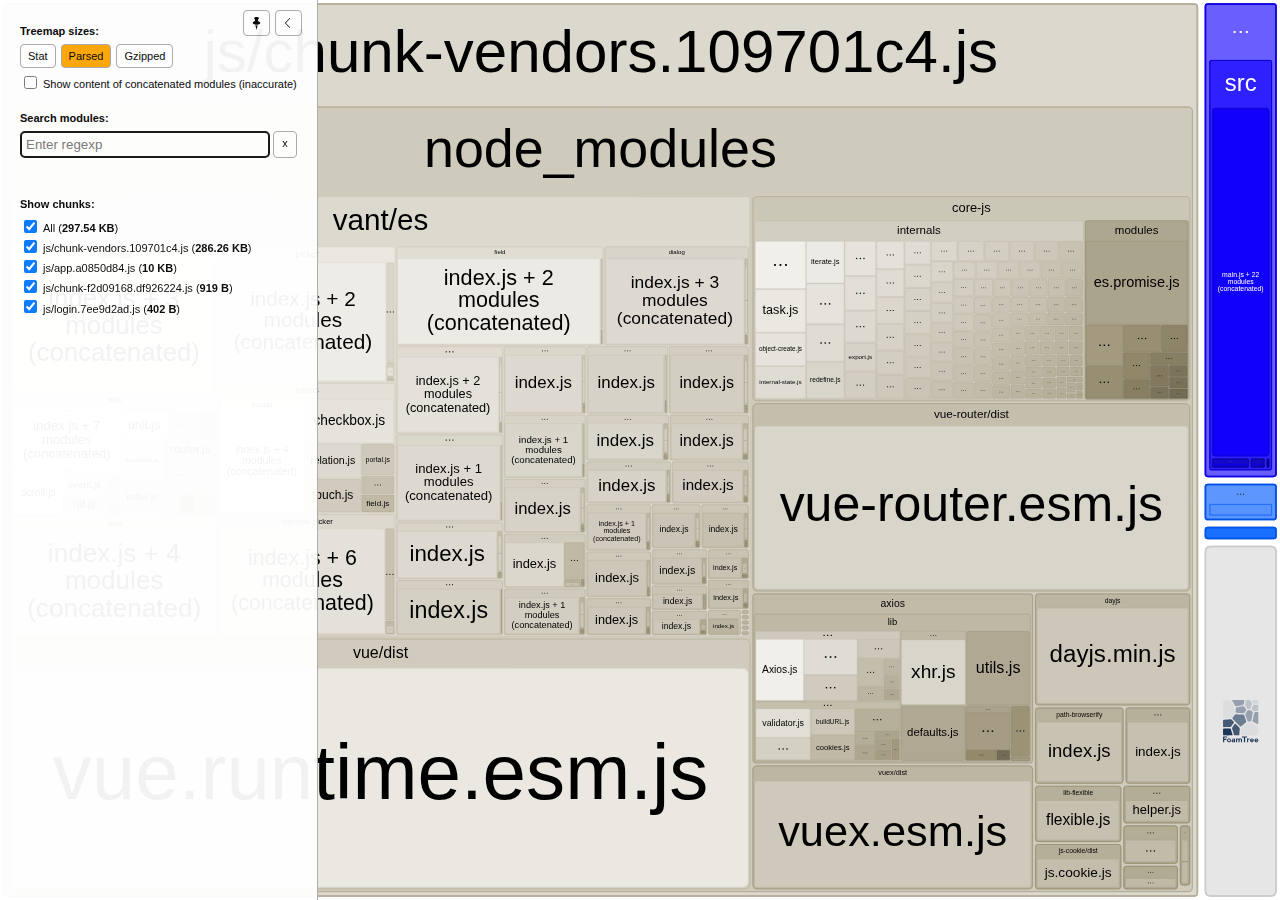
==== commit 23bccdcc: "1" ====
--- a/report.html
+++ b/report.html
@@ -3,7 +3,7 @@
   <head>
     <meta charset="UTF-8"/>
     <meta name="viewport" content="width=device-width, initial-scale=1"/>
-    <title>spa-base-h5 [18 Nov 2021 at 11:33]</title>
+    <title>spa-base-h5 [18 Nov 2021 at 13:57]</title>
     <link rel="shortcut icon" href="[data-uri]" type="image/x-icon" />
 
     <script>
@@ -31,7 +31,7 @@
   <body>
     <div id="app"></div>
     <script>
-      window.chartData = [{"label":"js/app.44b5dc98.js","isAsset":true,"statSize":38546,"parsedSize":10224,"gzipSize":4241,"groups":[{"id":0,"label":"multi ./src/main.js","path":"./multi ./src/main.js","statSize":28,"parsedSize":36,"gzipSize":56},{"label":"src","path":"./src","statSize":38518,"groups":[{"label":"assets","path":"./src/assets","statSize":19153,"groups":[{"label":"iconfont","path":"./src/assets/iconfont","statSize":18990,"groups":[{"id":"","label":"iconfont.css","path":"./src/assets/iconfont/iconfont.css","statSize":18990}],"parsedSize":0,"gzipSize":0},{"label":"images","path":"./src/assets/images","statSize":163,"groups":[{"id":"79db","label":"empty-image-search.png","path":"./src/assets/images/empty-image-search.png","statSize":81,"parsedSize":68,"gzipSize":88},{"id":"c212","label":"empty-image-default.png","path":"./src/assets/images/empty-image-default.png","statSize":82,"parsedSize":69,"gzipSize":89}],"parsedSize":137,"gzipSize":109}],"parsedSize":137,"gzipSize":109},{"id":"56d7","label":"main.js + 22 modules (concatenated)","path":"./src/main.js + 22 modules (concatenated)","statSize":18760,"parsedSize":6594,"gzipSize":2790,"concatenated":true,"groups":[{"label":"src","path":"./src/main.js + 22 modules (concatenated)/src","statSize":18340,"groups":[{"id":null,"label":"main.js","path":"./src/main.js + 22 modules (concatenated)/src/main.js","statSize":1292,"parsedSize":454,"gzipSize":192,"inaccurateSizes":true},{"id":null,"label":"App.vue","path":"./src/main.js + 22 modules (concatenated)/src/App.vue","statSize":443,"parsedSize":155,"gzipSize":65,"inaccurateSizes":true},{"label":"config","path":"./src/main.js + 22 modules (concatenated)/src/config","statSize":348,"groups":[{"id":null,"label":"index.js","path":"./src/main.js + 22 modules (concatenated)/src/config/index.js","statSize":348,"parsedSize":122,"gzipSize":51,"inaccurateSizes":true}],"parsedSize":122,"gzipSize":51,"inaccurateSizes":true},{"label":"store","path":"./src/main.js + 22 modules (concatenated)/src/store","statSize":2470,"groups":[{"id":null,"label":"index.js","path":"./src/main.js + 22 modules (concatenated)/src/store/index.js","statSize":209,"parsedSize":73,"gzipSize":31,"inaccurateSizes":true},{"label":"module","path":"./src/main.js + 22 modules (concatenated)/src/store/module","statSize":2261,"groups":[{"id":null,"label":"user.js","path":"./src/main.js + 22 modules (concatenated)/src/store/module/user.js","statSize":2261,"parsedSize":794,"gzipSize":336,"inaccurateSizes":true}],"parsedSize":794,"gzipSize":336,"inaccurateSizes":true}],"parsedSize":868,"gzipSize":367,"inaccurateSizes":true},{"label":"router","path":"./src/main.js + 22 modules (concatenated)/src/router","statSize":1726,"groups":[{"id":null,"label":"index.js","path":"./src/main.js + 22 modules (concatenated)/src/router/index.js","statSize":1123,"parsedSize":394,"gzipSize":167,"inaccurateSizes":true},{"id":null,"label":"routers.js","path":"./src/main.js + 22 modules (concatenated)/src/router/routers.js","statSize":603,"parsedSize":211,"gzipSize":89,"inaccurateSizes":true}],"parsedSize":606,"gzipSize":256,"inaccurateSizes":true},{"label":"components","path":"./src/main.js + 22 modules (concatenated)/src/components","statSize":5911,"groups":[{"id":null,"label":"index.js","path":"./src/main.js + 22 modules (concatenated)/src/components/index.js","statSize":113,"parsedSize":39,"gzipSize":16,"inaccurateSizes":true},{"id":null,"label":"vant-ui.js","path":"./src/main.js + 22 modules (concatenated)/src/components/vant-ui.js","statSize":2915,"parsedSize":1024,"gzipSize":433,"inaccurateSizes":true},{"id":null,"label":"Empty.vue","path":"./src/main.js + 22 modules (concatenated)/src/components/Empty.vue","statSize":561,"parsedSize":197,"gzipSize":83,"inaccurateSizes":true},{"id":null,"label":"Empty.vue?vue&type=template&id=bf4c1aba&scoped=true&","path":"./src/main.js + 22 modules (concatenated)/src/components/Empty.vue?vue&type=template&id=bf4c1aba&scoped=true&","statSize":815,"parsedSize":286,"gzipSize":121,"inaccurateSizes":true},{"id":null,"label":"Empty.vue?vue&type=script&lang=js&","path":"./src/main.js + 22 modules (concatenated)/src/components/Empty.vue?vue&type=script&lang=js&","statSize":1507,"parsedSize":529,"gzipSize":224,"inaccurateSizes":true}],"parsedSize":2077,"gzipSize":879,"inaccurateSizes":true},{"label":"utils","path":"./src/main.js + 22 modules (concatenated)/src/utils","statSize":3279,"groups":[{"id":null,"label":"date.js","path":"./src/main.js + 22 modules (concatenated)/src/utils/date.js","statSize":768,"parsedSize":269,"gzipSize":114,"inaccurateSizes":true},{"id":null,"label":"common.js","path":"./src/main.js + 22 modules (concatenated)/src/utils/common.js","statSize":1310,"parsedSize":460,"gzipSize":194,"inaccurateSizes":true},{"id":null,"label":"http.js","path":"./src/main.js + 22 modules (concatenated)/src/utils/http.js","statSize":1201,"parsedSize":422,"gzipSize":178,"inaccurateSizes":true}],"parsedSize":1152,"gzipSize":487,"inaccurateSizes":true},{"id":null,"label":"registerServiceWorker.js","path":"./src/main.js + 22 modules (concatenated)/src/registerServiceWorker.js","statSize":965,"parsedSize":339,"gzipSize":143,"inaccurateSizes":true},{"id":null,"label":"App.vue?vue&type=template&id=31ce3c8a&","path":"./src/main.js + 22 modules (concatenated)/src/App.vue?vue&type=template&id=31ce3c8a&","statSize":720,"parsedSize":253,"gzipSize":107,"inaccurateSizes":true},{"id":null,"label":"App.vue?vue&type=script&lang=js&","path":"./src/main.js + 22 modules (concatenated)/src/App.vue?vue&type=script&lang=js&","statSize":762,"parsedSize":267,"gzipSize":113,"inaccurateSizes":true},{"label":"api","path":"./src/main.js + 22 modules (concatenated)/src/api","statSize":424,"groups":[{"id":null,"label":"login.js","path":"./src/main.js + 22 modules (concatenated)/src/api/login.js","statSize":424,"parsedSize":149,"gzipSize":63,"inaccurateSizes":true}],"parsedSize":149,"gzipSize":63,"inaccurateSizes":true}],"parsedSize":6446,"gzipSize":2727,"inaccurateSizes":true}]},{"label":"style","path":"./src/style","statSize":39,"groups":[{"id":"8e1f","label":"index.scss","path":"./src/style/index.scss","statSize":39,"parsedSize":17,"gzipSize":37}],"parsedSize":17,"gzipSize":37},{"label":"components","path":"./src/components","statSize":566,"groups":[{"id":"9062","label":"Empty.vue?vue&type=style&index=0&id=bf4c1aba&lang=scss&scoped=true&","path":"./src/components/Empty.vue?vue&type=style&index=0&id=bf4c1aba&lang=scss&scoped=true&","statSize":566,"parsedSize":56,"gzipSize":63}],"parsedSize":56,"gzipSize":63}],"parsedSize":6804,"gzipSize":2851}]},{"label":"js/chunk-f2d09168.df926224.js","isAsset":true,"statSize":3133,"parsedSize":919,"gzipSize":526,"groups":[{"label":"src/views/home","path":"./src/views/home","statSize":3133,"groups":[{"id":"08ec","label":"index.vue?vue&type=style&index=0&id=fcc8ff08&lang=scss&scoped=true&","path":"./src/views/home/index.vue?vue&type=style&index=0&id=fcc8ff08&lang=scss&scoped=true&","statSize":587,"parsedSize":56,"gzipSize":63},{"id":"7abe","label":"index.vue + 4 modules (concatenated)","path":"./src/views/home/index.vue + 4 modules (concatenated)","statSize":2546,"parsedSize":734,"gzipSize":458,"concatenated":true,"groups":[{"label":"src/views/home","path":"./src/views/home/index.vue + 4 modules (concatenated)/src/views/home","statSize":2536,"groups":[{"id":null,"label":"index.vue","path":"./src/views/home/index.vue + 4 modules (concatenated)/src/views/home/index.vue","statSize":564,"parsedSize":162,"gzipSize":101,"inaccurateSizes":true},{"id":null,"label":"index.vue?vue&type=template&id=fcc8ff08&scoped=true&","path":"./src/views/home/index.vue + 4 modules (concatenated)/src/views/home/index.vue?vue&type=template&id=fcc8ff08&scoped=true&","statSize":1089,"parsedSize":313,"gzipSize":195,"inaccurateSizes":true},{"id":null,"label":"index.vue?vue&type=script&lang=js&","path":"./src/views/home/index.vue + 4 modules (concatenated)/src/views/home/index.vue?vue&type=script&lang=js&","statSize":883,"parsedSize":254,"gzipSize":158,"inaccurateSizes":true}],"parsedSize":731,"gzipSize":456,"inaccurateSizes":true}]}],"parsedSize":790,"gzipSize":470}]},{"label":"js/chunk-vendors.109701c4.js","isAsset":true,"statSize":770532,"parsedSize":293130,"gzipSize":96142,"groups":[{"label":"node_modules","path":"./node_modules","statSize":770060,"groups":[{"label":"core-js","path":"./node_modules/core-js","statSize":99461,"groups":[{"label":"internals","path":"./node_modules/core-js/internals","statSize":72667,"groups":[{"id":"00ee","label":"to-string-tag-support.js","path":"./node_modules/core-js/internals/to-string-tag-support.js","statSize":210,"parsedSize":100,"gzipSize":112},{"id":"0366","label":"function-bind-context.js","path":"./node_modules/core-js/internals/function-bind-context.js","statSize":386,"parsedSize":155,"gzipSize":138},{"id":"0538","label":"function-bind.js","path":"./node_modules/core-js/internals/function-bind.js","statSize":1343,"parsedSize":482,"gzipSize":323},{"id":"06cf","label":"object-get-own-property-descriptor.js","path":"./node_modules/core-js/internals/object-get-own-property-descriptor.js","statSize":1124,"parsedSize":257,"gzipSize":199},{"id":"07fa","label":"length-of-array-like.js","path":"./node_modules/core-js/internals/length-of-array-like.js","statSize":211,"parsedSize":74,"gzipSize":87},{"id":"0cfb","label":"ie8-dom-define.js","path":"./node_modules/core-js/internals/ie8-dom-define.js","statSize":459,"parsedSize":163,"gzipSize":146},{"id":"0d51","label":"try-to-string.js","path":"./node_modules/core-js/internals/try-to-string.js","statSize":199,"parsedSize":107,"gzipSize":113},{"id":"1626","label":"is-callable.js","path":"./node_modules/core-js/internals/is-callable.js","statSize":160,"parsedSize":64,"gzipSize":70},{"id":"19aa","label":"an-instance.js","path":"./node_modules/core-js/internals/an-instance.js","statSize":286,"parsedSize":134,"gzipSize":132},{"id":"1a2d","label":"has-own-property.js","path":"./node_modules/core-js/internals/has-own-property.js","statSize":364,"parsedSize":124,"gzipSize":124},{"id":"1be4","label":"html.js","path":"./node_modules/core-js/internals/html.js","statSize":116,"parsedSize":74,"gzipSize":82},{"id":"1c7e","label":"check-correctness-of-iteration.js","path":"./node_modules/core-js/internals/check-correctness-of-iteration.js","statSize":978,"parsedSize":354,"gzipSize":210},{"id":"1cdc","label":"engine-is-ios.js","path":"./node_modules/core-js/internals/engine-is-ios.js","statSize":131,"parsedSize":87,"gzipSize":104},{"id":"1d80","label":"require-object-coercible.js","path":"./node_modules/core-js/internals/require-object-coercible.js","statSize":302,"parsedSize":126,"gzipSize":131},{"id":"2266","label":"iterate.js","path":"./node_modules/core-js/internals/iterate.js","statSize":2454,"parsedSize":774,"gzipSize":496},{"id":"23cb","label":"to-absolute-index.js","path":"./node_modules/core-js/internals/to-absolute-index.js","statSize":471,"parsedSize":117,"gzipSize":118},{"id":"23e7","label":"export.js","path":"./node_modules/core-js/internals/export.js","statSize":2597,"parsedSize":429,"gzipSize":316},{"id":"241c","label":"object-get-own-property-names.js","path":"./node_modules/core-js/internals/object-get-own-property-names.js","statSize":480,"parsedSize":136,"gzipSize":136},{"id":"2626","label":"set-species.js","path":"./node_modules/core-js/internals/set-species.js","statSize":638,"parsedSize":202,"gzipSize":169},{"id":"2a62","label":"iterator-close.js","path":"./node_modules/core-js/internals/iterator-close.js","statSize":643,"parsedSize":232,"gzipSize":164},{"id":"2ba4","label":"function-apply.js","path":"./node_modules/core-js/internals/function-apply.js","statSize":350,"parsedSize":172,"gzipSize":150},{"id":"2cf4","label":"task.js","path":"./node_modules/core-js/internals/task.js","statSize":3201,"parsedSize":1053,"gzipSize":607},{"id":"2d00","label":"engine-v8-version.js","path":"./node_modules/core-js/internals/engine-v8-version.js","statSize":850,"parsedSize":265,"gzipSize":213},{"id":"342f","label":"engine-user-agent.js","path":"./node_modules/core-js/internals/engine-user-agent.js","statSize":117,"parsedSize":73,"gzipSize":92},{"id":"35a1","label":"get-iterator-method.js","path":"./node_modules/core-js/internals/get-iterator-method.js","statSize":417,"parsedSize":162,"gzipSize":145},{"id":"37e8","label":"object-define-properties.js","path":"./node_modules/core-js/internals/object-define-properties.js","statSize":809,"parsedSize":211,"gzipSize":182},{"id":"3a9b","label":"object-is-prototype-of.js","path":"./node_modules/core-js/internals/object-is-prototype-of.js","statSize":114,"parsedSize":62,"gzipSize":82},{"id":"3bbe","label":"a-possible-prototype.js","path":"./node_modules/core-js/internals/a-possible-prototype.js","statSize":353,"parsedSize":174,"gzipSize":161},{"id":"3f8c","label":"iterators.js","path":"./node_modules/core-js/internals/iterators.js","statSize":21,"parsedSize":27,"gzipSize":47},{"id":"44ad","label":"indexed-object.js","path":"./node_modules/core-js/internals/indexed-object.js","statSize":657,"parsedSize":207,"gzipSize":178},{"id":"44d2","label":"add-to-unscopables.js","path":"./node_modules/core-js/internals/add-to-unscopables.js","statSize":666,"parsedSize":182,"gzipSize":167},{"id":"44de","label":"host-report-errors.js","path":"./node_modules/core-js/internals/host-report-errors.js","statSize":222,"parsedSize":131,"gzipSize":123},{"id":"4840","label":"species-constructor.js","path":"./node_modules/core-js/internals/species-constructor.js","statSize":518,"parsedSize":167,"gzipSize":148},{"id":"485a","label":"ordinary-to-primitive.js","path":"./node_modules/core-js/internals/ordinary-to-primitive.js","statSize":755,"parsedSize":319,"gzipSize":205},{"id":"4930","label":"native-symbol.js","path":"./node_modules/core-js/internals/native-symbol.js","statSize":709,"parsedSize":190,"gzipSize":166},{"id":"4d64","label":"array-includes.js","path":"./node_modules/core-js/internals/array-includes.js","statSize":1317,"parsedSize":284,"gzipSize":221},{"id":"5087","label":"a-constructor.js","path":"./node_modules/core-js/internals/a-constructor.js","statSize":401,"parsedSize":148,"gzipSize":141},{"id":"50c4","label":"to-length.js","path":"./node_modules/core-js/internals/to-length.js","statSize":329,"parsedSize":104,"gzipSize":114},{"id":"5692","label":"shared.js","path":"./node_modules/core-js/internals/shared.js","statSize":353,"parsedSize":219,"gzipSize":199},{"id":"56ef","label":"own-keys.js","path":"./node_modules/core-js/internals/own-keys.js","statSize":720,"parsedSize":185,"gzipSize":164},{"id":"577e","label":"to-string.js","path":"./node_modules/core-js/internals/to-string.js","statSize":291,"parsedSize":170,"gzipSize":155},{"id":"5926","label":"to-integer-or-infinity.js","path":"./node_modules/core-js/internals/to-integer-or-infinity.js","statSize":351,"parsedSize":110,"gzipSize":112},{"id":"59ed","label":"a-callable.js","path":"./node_modules/core-js/internals/a-callable.js","statSize":386,"parsedSize":145,"gzipSize":138},{"id":"5c6c","label":"create-property-descriptor.js","path":"./node_modules/core-js/internals/create-property-descriptor.js","statSize":173,"parsedSize":109,"gzipSize":102},{"id":"5e77","label":"function-name.js","path":"./node_modules/core-js/internals/function-name.js","statSize":711,"parsedSize":237,"gzipSize":213},{"id":"605d","label":"engine-is-node.js","path":"./node_modules/core-js/internals/engine-is-node.js","statSize":152,"parsedSize":78,"gzipSize":90},{"id":"6069","label":"engine-is-browser.js","path":"./node_modules/core-js/internals/engine-is-browser.js","statSize":44,"parsedSize":48,"gzipSize":68},{"id":"60da","label":"object-assign.js","path":"./node_modules/core-js/internals/object-assign.js","statSize":2360,"parsedSize":680,"gzipSize":456},{"id":"6547","label":"string-multibyte.js","path":"./node_modules/core-js/internals/string-multibyte.js","statSize":1401,"parsedSize":374,"gzipSize":267},{"id":"68ee","label":"is-constructor.js","path":"./node_modules/core-js/internals/is-constructor.js","statSize":1552,"parsedSize":515,"gzipSize":313},{"id":"69f3","label":"internal-state.js","path":"./node_modules/core-js/internals/internal-state.js","statSize":2039,"parsedSize":789,"gzipSize":436},{"id":"6eeb","label":"redefine.js","path":"./node_modules/core-js/internals/redefine.js","statSize":1965,"parsedSize":674,"gzipSize":442},{"id":"7418","label":"object-get-own-property-symbols.js","path":"./node_modules/core-js/internals/object-get-own-property-symbols.js","statSize":113,"parsedSize":47,"gzipSize":67},{"id":"7839","label":"enum-bug-keys.js","path":"./node_modules/core-js/internals/enum-bug-keys.js","statSize":178,"parsedSize":134,"gzipSize":129},{"id":"785a","label":"dom-token-list-prototype.js","path":"./node_modules/core-js/internals/dom-token-list-prototype.js","statSize":423,"parsedSize":138,"gzipSize":128},{"id":"7b0b","label":"to-object.js","path":"./node_modules/core-js/internals/to-object.js","statSize":321,"parsedSize":93,"gzipSize":101},{"id":"7c73","label":"object-create.js","path":"./node_modules/core-js/internals/object-create.js","statSize":3001,"parsedSize":803,"gzipSize":512},{"id":"7dd0","label":"define-iterator.js","path":"./node_modules/core-js/internals/define-iterator.js","statSize":4472,"parsedSize":1161,"gzipSize":687},{"id":"7f9a","label":"native-weak-map.js","path":"./node_modules/core-js/internals/native-weak-map.js","statSize":275,"parsedSize":109,"gzipSize":117},{"id":"825a","label":"an-object.js","path":"./node_modules/core-js/internals/an-object.js","statSize":341,"parsedSize":143,"gzipSize":141},{"id":"83ab","label":"descriptors.js","path":"./node_modules/core-js/internals/descriptors.js","statSize":308,"parsedSize":128,"gzipSize":124},{"id":"861d","label":"is-object.js","path":"./node_modules/core-js/internals/is-object.js","statSize":154,"parsedSize":94,"gzipSize":104},{"id":"8925","label":"inspect-source.js","path":"./node_modules/core-js/internals/inspect-source.js","statSize":465,"parsedSize":168,"gzipSize":137},{"id":"90e3","label":"uid.js","path":"./node_modules/core-js/internals/uid.js","statSize":278,"parsedSize":143,"gzipSize":143},{"id":"9112","label":"create-non-enumerable-property.js","path":"./node_modules/core-js/internals/create-non-enumerable-property.js","statSize":438,"parsedSize":141,"gzipSize":117},{"id":"94ca","label":"is-forced.js","path":"./node_modules/core-js/internals/is-forced.js","statSize":618,"parsedSize":259,"gzipSize":223},{"id":"9a1f","label":"get-iterator.js","path":"./node_modules/core-js/internals/get-iterator.js","statSize":652,"parsedSize":221,"gzipSize":184},{"id":"9bf2","label":"object-define-property.js","path":"./node_modules/core-js/internals/object-define-property.js","statSize":927,"parsedSize":290,"gzipSize":225},{"id":"9ed3","label":"create-iterator-constructor.js","path":"./node_modules/core-js/internals/create-iterator-constructor.js","statSize":746,"parsedSize":244,"gzipSize":188},{"id":"a04b","label":"to-property-key.js","path":"./node_modules/core-js/internals/to-property-key.js","statSize":319,"parsedSize":106,"gzipSize":110},{"id":"a4b4","label":"engine-is-webos-webkit.js","path":"./node_modules/core-js/internals/engine-is-webos-webkit.js","statSize":115,"parsedSize":71,"gzipSize":91},{"id":"a640","label":"array-method-is-strict.js","path":"./node_modules/core-js/internals/array-method-is-strict.js","statSize":345,"parsedSize":148,"gzipSize":134},{"id":"ae93","label":"iterators-core.js","path":"./node_modules/core-js/internals/iterators-core.js","statSize":1735,"parsedSize":408,"gzipSize":306},{"id":"b041","label":"object-to-string.js","path":"./node_modules/core-js/internals/object-to-string.js","statSize":371,"parsedSize":122,"gzipSize":129},{"id":"b575","label":"microtask.js","path":"./node_modules/core-js/internals/microtask.js","statSize":2925,"parsedSize":741,"gzipSize":480},{"id":"b622","label":"well-known-symbol.js","path":"./node_modules/core-js/internals/well-known-symbol.js","statSize":1053,"parsedSize":288,"gzipSize":229},{"id":"c04e","label":"to-primitive.js","path":"./node_modules/core-js/internals/to-primitive.js","statSize":1051,"parsedSize":358,"gzipSize":254},{"id":"c430","label":"is-pure.js","path":"./node_modules/core-js/internals/is-pure.js","statSize":24,"parsedSize":27,"gzipSize":47},{"id":"c65b","label":"function-call.js","path":"./node_modules/core-js/internals/function-call.js","statSize":139,"parsedSize":111,"gzipSize":112},{"id":"c6b6","label":"classof-raw.js","path":"./node_modules/core-js/internals/classof-raw.js","statSize":228,"parsedSize":106,"gzipSize":115},{"id":"c6cd","label":"shared-store.js","path":"./node_modules/core-js/internals/shared-store.js","statSize":211,"parsedSize":95,"gzipSize":108},{"id":"ca84","label":"object-keys-internal.js","path":"./node_modules/core-js/internals/object-keys-internal.js","statSize":708,"parsedSize":242,"gzipSize":199},{"id":"cc12","label":"document-create-element.js","path":"./node_modules/core-js/internals/document-create-element.js","statSize":340,"parsedSize":138,"gzipSize":129},{"id":"cdf9","label":"promise-resolve.js","path":"./node_modules/core-js/internals/promise-resolve.js","statSize":427,"parsedSize":169,"gzipSize":148},{"id":"ce4e","label":"set-global.js","path":"./node_modules/core-js/internals/set-global.js","statSize":357,"parsedSize":155,"gzipSize":147},{"id":"d012","label":"hidden-keys.js","path":"./node_modules/core-js/internals/hidden-keys.js","statSize":21,"parsedSize":27,"gzipSize":47},{"id":"d039","label":"fails.js","path":"./node_modules/core-js/internals/fails.js","statSize":108,"parsedSize":72,"gzipSize":77},{"id":"d066","label":"get-built-in.js","path":"./node_modules/core-js/internals/get-built-in.js","statSize":358,"parsedSize":153,"gzipSize":138},{"id":"d1e7","label":"object-property-is-enumerable.js","path":"./node_modules/core-js/internals/object-property-is-enumerable.js","statSize":642,"parsedSize":176,"gzipSize":158},{"id":"d2bb","label":"object-set-prototype-of.js","path":"./node_modules/core-js/internals/object-set-prototype-of.js","statSize":1070,"parsedSize":322,"gzipSize":235},{"id":"d44e","label":"set-to-string-tag.js","path":"./node_modules/core-js/internals/set-to-string-tag.js","statSize":444,"parsedSize":165,"gzipSize":153},{"id":"d4c3","label":"engine-is-ios-pebble.js","path":"./node_modules/core-js/internals/engine-is-ios-pebble.js","statSize":190,"parsedSize":101,"gzipSize":117},{"id":"d9b5","label":"is-symbol.js","path":"./node_modules/core-js/internals/is-symbol.js","statSize":543,"parsedSize":205,"gzipSize":168},{"id":"da84","label":"global.js","path":"./node_modules/core-js/internals/global.js","statSize":590,"parsedSize":298,"gzipSize":179},{"id":"dc4a","label":"get-method.js","path":"./node_modules/core-js/internals/get-method.js","statSize":239,"parsedSize":95,"gzipSize":102},{"id":"df75","label":"object-keys.js","path":"./node_modules/core-js/internals/object-keys.js","statSize":350,"parsedSize":94,"gzipSize":104},{"id":"e163","label":"object-get-prototype-of.js","path":"./node_modules/core-js/internals/object-get-prototype-of.js","statSize":906,"parsedSize":290,"gzipSize":221},{"id":"e177","label":"correct-prototype-getter.js","path":"./node_modules/core-js/internals/correct-prototype-getter.js","statSize":290,"parsedSize":153,"gzipSize":135},{"id":"e2cc","label":"redefine-all.js","path":"./node_modules/core-js/internals/redefine-all.js","statSize":186,"parsedSize":97,"gzipSize":100},{"id":"e330","label":"function-uncurry-this.js","path":"./node_modules/core-js/internals/function-uncurry-this.js","statSize":325,"parsedSize":177,"gzipSize":137},{"id":"e667","label":"perform.js","path":"./node_modules/core-js/internals/perform.js","statSize":156,"parsedSize":103,"gzipSize":95},{"id":"e893","label":"copy-constructor-properties.js","path":"./node_modules/core-js/internals/copy-constructor-properties.js","statSize":635,"parsedSize":174,"gzipSize":153},{"id":"e95a","label":"is-array-iterator-method.js","path":"./node_modules/core-js/internals/is-array-iterator-method.js","statSize":361,"parsedSize":144,"gzipSize":140},{"id":"f069","label":"new-promise-capability.js","path":"./node_modules/core-js/internals/new-promise-capability.js","statSize":584,"parsedSize":258,"gzipSize":195},{"id":"f36a","label":"array-slice.js","path":"./node_modules/core-js/internals/array-slice.js","statSize":106,"parsedSize":54,"gzipSize":74},{"id":"f5df","label":"classof.js","path":"./node_modules/core-js/internals/classof.js","statSize":1128,"parsedSize":373,"gzipSize":265},{"id":"f772","label":"shared-key.js","path":"./node_modules/core-js/internals/shared-key.js","statSize":196,"parsedSize":104,"gzipSize":110},{"id":"fc6a","label":"to-indexed-object.js","path":"./node_modules/core-js/internals/to-indexed-object.js","statSize":285,"parsedSize":82,"gzipSize":91},{"id":"fdbc","label":"dom-iterables.js","path":"./node_modules/core-js/internals/dom-iterables.js","statSize":753,"parsedSize":526,"gzipSize":280},{"id":"fdbf","label":"use-symbol-as-uid.js","path":"./node_modules/core-js/internals/use-symbol-as-uid.js","statSize":208,"parsedSize":92,"gzipSize":103},{"id":"fea9","label":"native-promise-constructor.js","path":"./node_modules/core-js/internals/native-promise-constructor.js","statSize":79,"parsedSize":52,"gzipSize":72}],"parsedSize":24443,"gzipSize":8643},{"label":"modules","path":"./node_modules/core-js/modules","statSize":26794,"groups":[{"id":"131a","label":"es.object.set-prototype-of.js","path":"./node_modules/core-js/modules/es.object.set-prototype-of.js","statSize":274,"parsedSize":92,"gzipSize":109},{"id":"3ca3","label":"es.string.iterator.js","path":"./node_modules/core-js/modules/es.string.iterator.js","statSize":1090,"parsedSize":344,"gzipSize":245},{"id":"4ae1","label":"es.reflect.construct.js","path":"./node_modules/core-js/modules/es.reflect.construct.js","statSize":2287,"parsedSize":739,"gzipSize":416},{"id":"a15b","label":"es.array.join.js","path":"./node_modules/core-js/modules/es.array.join.js","statSize":746,"parsedSize":231,"gzipSize":196},{"id":"a79d","label":"es.promise.finally.js","path":"./node_modules/core-js/modules/es.promise.finally.js","statSize":1702,"parsedSize":596,"gzipSize":316},{"id":"b0c0","label":"es.function.name.js","path":"./node_modules/core-js/modules/es.function.name.js","statSize":843,"parsedSize":255,"gzipSize":219},{"id":"caad","label":"es.array.includes.js","path":"./node_modules/core-js/modules/es.array.includes.js","statSize":559,"parsedSize":201,"gzipSize":170},{"id":"cca6","label":"es.object.assign.js","path":"./node_modules/core-js/modules/es.object.assign.js","statSize":330,"parsedSize":109,"gzipSize":117},{"id":"d3b7","label":"es.object.to-string.js","path":"./node_modules/core-js/modules/es.object.to-string.js","statSize":380,"parsedSize":104,"gzipSize":116},{"id":"ddb0","label":"web.dom-collections.iterator.js","path":"./node_modules/core-js/modules/web.dom-collections.iterator.js","statSize":1766,"parsedSize":353,"gzipSize":254},{"id":"e260","label":"es.array.iterator.js","path":"./node_modules/core-js/modules/es.array.iterator.js","statSize":2153,"parsedSize":498,"gzipSize":313},{"id":"e6cf","label":"es.promise.js","path":"./node_modules/core-js/modules/es.promise.js","statSize":14337,"parsedSize":4116,"gzipSize":1909},{"id":"f8c9","label":"es.reflect.to-string-tag.js","path":"./node_modules/core-js/modules/es.reflect.to-string-tag.js","statSize":327,"parsedSize":110,"gzipSize":112}],"parsedSize":7748,"gzipSize":3190}],"parsedSize":32191,"gzipSize":11364},{"label":"vant/es","path":"./node_modules/vant/es","statSize":237461,"groups":[{"label":"utils","path":"./node_modules/vant/es/utils","statSize":20313,"groups":[{"label":"dom","path":"./node_modules/vant/es/utils/dom","statSize":4187,"groups":[{"id":"02de","label":"style.js","path":"./node_modules/vant/es/utils/dom/style.js","statSize":424,"parsedSize":189,"gzipSize":164},{"id":"092d","label":"node.js","path":"./node_modules/vant/es/utils/dom/node.js","statSize":113,"parsedSize":116,"gzipSize":117},{"id":"1325","label":"event.js","path":"./node_modules/vant/es/utils/dom/event.js","statSize":1179,"parsedSize":570,"gzipSize":331},{"id":"4598","label":"raf.js","path":"./node_modules/vant/es/utils/dom/raf.js","statSize":739,"parsedSize":409,"gzipSize":259},{"id":"a8c1","label":"scroll.js","path":"./node_modules/vant/es/utils/dom/scroll.js","statSize":1732,"parsedSize":1088,"gzipSize":466}],"parsedSize":2372,"gzipSize":923},{"label":"format","path":"./node_modules/vant/es/utils/format","statSize":2726,"groups":[{"id":"482d","label":"number.js","path":"./node_modules/vant/es/utils/format/number.js","statSize":1152,"parsedSize":504,"gzipSize":297},{"id":"68ed","label":"string.js","path":"./node_modules/vant/es/utils/format/string.js","statSize":353,"parsedSize":266,"gzipSize":182},{"id":"ea8e","label":"unit.js","path":"./node_modules/vant/es/utils/format/unit.js","statSize":1221,"parsedSize":716,"gzipSize":367}],"parsedSize":1486,"gzipSize":640},{"id":"48f4","label":"router.js","path":"./node_modules/vant/es/utils/router.js","statSize":907,"parsedSize":539,"gzipSize":322},{"id":"7e3e","label":"interceptor.js","path":"./node_modules/vant/es/utils/interceptor.js","statSize":470,"parsedSize":240,"gzipSize":193},{"label":"validate","path":"./node_modules/vant/es/utils/validate","statSize":381,"groups":[{"id":"90c6","label":"number.js","path":"./node_modules/vant/es/utils/validate/number.js","statSize":225,"parsedSize":197,"gzipSize":143},{"id":"bad1","label":"date.js","path":"./node_modules/vant/es/utils/validate/date.js","statSize":156,"parsedSize":182,"gzipSize":160}],"parsedSize":379,"gzipSize":225},{"id":"a142","label":"index.js","path":"./node_modules/vant/es/utils/index.js","statSize":1808,"parsedSize":677,"gzipSize":298},{"id":"b1d2","label":"constant.js","path":"./node_modules/vant/es/utils/constant.js","statSize":393,"parsedSize":306,"gzipSize":159},{"id":"ba31","label":"functional.js","path":"./node_modules/vant/es/utils/functional.js","statSize":1483,"parsedSize":833,"gzipSize":465},{"label":"create","path":"./node_modules/vant/es/utils/create","statSize":7138,"groups":[{"id":"d282","label":"index.js + 7 modules (concatenated)","path":"./node_modules/vant/es/utils/create/index.js + 7 modules (concatenated)","statSize":7138,"parsedSize":3072,"gzipSize":1798,"concatenated":true,"groups":[{"label":"node_modules/vant/es","path":"./node_modules/vant/es/utils/create/index.js + 7 modules (concatenated)/node_modules/vant/es","statSize":7123,"groups":[{"label":"utils","path":"./node_modules/vant/es/utils/create/index.js + 7 modules (concatenated)/node_modules/vant/es/utils","statSize":3601,"groups":[{"label":"create","path":"./node_modules/vant/es/utils/create/index.js + 7 modules (concatenated)/node_modules/vant/es/utils/create","statSize":3057,"groups":[{"id":null,"label":"index.js","path":"./node_modules/vant/es/utils/create/index.js + 7 modules (concatenated)/node_modules/vant/es/utils/create/index.js","statSize":253,"parsedSize":108,"gzipSize":63,"inaccurateSizes":true},{"id":null,"label":"bem.js","path":"./node_modules/vant/es/utils/create/index.js + 7 modules (concatenated)/node_modules/vant/es/utils/create/bem.js","statSize":875,"parsedSize":376,"gzipSize":220,"inaccurateSizes":true},{"id":null,"label":"component.js","path":"./node_modules/vant/es/utils/create/index.js + 7 modules (concatenated)/node_modules/vant/es/utils/create/component.js","statSize":1363,"parsedSize":586,"gzipSize":343,"inaccurateSizes":true},{"id":null,"label":"i18n.js","path":"./node_modules/vant/es/utils/create/index.js + 7 modules (concatenated)/node_modules/vant/es/utils/create/i18n.js","statSize":566,"parsedSize":243,"gzipSize":142,"inaccurateSizes":true}],"parsedSize":1315,"gzipSize":770,"inaccurateSizes":true},{"id":null,"label":"deep-assign.js","path":"./node_modules/vant/es/utils/create/index.js + 7 modules (concatenated)/node_modules/vant/es/utils/deep-assign.js","statSize":544,"parsedSize":234,"gzipSize":137,"inaccurateSizes":true}],"parsedSize":1549,"gzipSize":907,"inaccurateSizes":true},{"label":"mixins","path":"./node_modules/vant/es/utils/create/index.js + 7 modules (concatenated)/node_modules/vant/es/mixins","statSize":448,"groups":[{"id":null,"label":"slots.js","path":"./node_modules/vant/es/utils/create/index.js + 7 modules (concatenated)/node_modules/vant/es/mixins/slots.js","statSize":448,"parsedSize":192,"gzipSize":112,"inaccurateSizes":true}],"parsedSize":192,"gzipSize":112,"inaccurateSizes":true},{"label":"locale","path":"./node_modules/vant/es/utils/create/index.js + 7 modules (concatenated)/node_modules/vant/es/locale","statSize":3074,"groups":[{"id":null,"label":"index.js","path":"./node_modules/vant/es/utils/create/index.js + 7 modules (concatenated)/node_modules/vant/es/locale/index.js","statSize":719,"parsedSize":309,"gzipSize":181,"inaccurateSizes":true},{"label":"lang","path":"./node_modules/vant/es/utils/create/index.js + 7 modules (concatenated)/node_modules/vant/es/locale/lang","statSize":2355,"groups":[{"id":null,"label":"zh-CN.js","path":"./node_modules/vant/es/utils/create/index.js + 7 modules (concatenated)/node_modules/vant/es/locale/lang/zh-CN.js","statSize":2355,"parsedSize":1013,"gzipSize":593,"inaccurateSizes":true}],"parsedSize":1013,"gzipSize":593,"inaccurateSizes":true}],"parsedSize":1322,"gzipSize":774,"inaccurateSizes":true}],"parsedSize":3065,"gzipSize":1794,"inaccurateSizes":true}]}],"parsedSize":3072,"gzipSize":1798},{"id":"db85","label":"vnodes.js","path":"./node_modules/vant/es/utils/vnodes.js","statSize":820,"parsedSize":425,"gzipSize":231}],"parsedSize":10329,"gzipSize":4069},{"label":"cell-group","path":"./node_modules/vant/es/cell-group","statSize":1152,"groups":[{"label":"style","path":"./node_modules/vant/es/cell-group/style","statSize":53,"groups":[{"id":"0653","label":"index.js","path":"./node_modules/vant/es/cell-group/style/index.js","statSize":53,"parsedSize":49,"gzipSize":67}],"parsedSize":49,"gzipSize":67},{"id":"34e9","label":"index.js","path":"./node_modules/vant/es/cell-group/index.js","statSize":1060,"parsedSize":504,"gzipSize":331},{"id":"5c56","label":"index.css","path":"./node_modules/vant/es/cell-group/index.css","statSize":39,"parsedSize":17,"gzipSize":37}],"parsedSize":570,"gzipSize":351},{"label":"dropdown-menu","path":"./node_modules/vant/es/dropdown-menu","statSize":4144,"groups":[{"label":"style","path":"./node_modules/vant/es/dropdown-menu/style","statSize":53,"groups":[{"id":"09d3","label":"index.js","path":"./node_modules/vant/es/dropdown-menu/style/index.js","statSize":53,"parsedSize":49,"gzipSize":67}],"parsedSize":49,"gzipSize":67},{"id":"2d6d","label":"index.js + 1 modules (concatenated)","path":"./node_modules/vant/es/dropdown-menu/index.js + 1 modules (concatenated)","statSize":4052,"parsedSize":2074,"gzipSize":937,"concatenated":true,"groups":[{"label":"node_modules/vant/es","path":"./node_modules/vant/es/dropdown-menu/index.js + 1 modules (concatenated)/node_modules/vant/es","statSize":4027,"groups":[{"label":"dropdown-menu","path":"./node_modules/vant/es/dropdown-menu/index.js + 1 modules (concatenated)/node_modules/vant/es/dropdown-menu","statSize":3203,"groups":[{"id":null,"label":"index.js","path":"./node_modules/vant/es/dropdown-menu/index.js + 1 modules (concatenated)/node_modules/vant/es/dropdown-menu/index.js","statSize":3203,"parsedSize":1639,"gzipSize":740,"inaccurateSizes":true}],"parsedSize":1639,"gzipSize":740,"inaccurateSizes":true},{"label":"mixins","path":"./node_modules/vant/es/dropdown-menu/index.js + 1 modules (concatenated)/node_modules/vant/es/mixins","statSize":824,"groups":[{"id":null,"label":"click-outside.js","path":"./node_modules/vant/es/dropdown-menu/index.js + 1 modules (concatenated)/node_modules/vant/es/mixins/click-outside.js","statSize":824,"parsedSize":421,"gzipSize":190,"inaccurateSizes":true}],"parsedSize":421,"gzipSize":190,"inaccurateSizes":true}],"parsedSize":2061,"gzipSize":931,"inaccurateSizes":true}]},{"id":"aec8","label":"index.css","path":"./node_modules/vant/es/dropdown-menu/index.css","statSize":39,"parsedSize":17,"gzipSize":37}],"parsedSize":2140,"gzipSize":956},{"label":"mixins","path":"./node_modules/vant/es/mixins","statSize":19082,"groups":[{"id":"0a26","label":"checkbox.js","path":"./node_modules/vant/es/mixins/checkbox.js","statSize":3797,"parsedSize":1928,"gzipSize":830},{"id":"1421","label":"portal.js","path":"./node_modules/vant/es/mixins/portal.js","statSize":1035,"parsedSize":503,"gzipSize":311},{"id":"3875","label":"touch.js","path":"./node_modules/vant/es/mixins/touch.js","statSize":1644,"parsedSize":905,"gzipSize":396},{"id":"5fbe","label":"bind-event.js","path":"./node_modules/vant/es/mixins/bind-event.js","statSize":519,"parsedSize":294,"gzipSize":201},{"label":"popup","path":"./node_modules/vant/es/mixins/popup","statSize":9951,"groups":[{"id":"6605","label":"index.js + 4 modules (concatenated)","path":"./node_modules/vant/es/mixins/popup/index.js + 4 modules (concatenated)","statSize":9951,"parsedSize":4544,"gzipSize":1796,"concatenated":true,"groups":[{"label":"node_modules/vant/es","path":"./node_modules/vant/es/mixins/popup/index.js + 4 modules (concatenated)/node_modules/vant/es","statSize":9896,"groups":[{"label":"mixins","path":"./node_modules/vant/es/mixins/popup/index.js + 4 modules (concatenated)/node_modules/vant/es/mixins","statSize":8555,"groups":[{"label":"popup","path":"./node_modules/vant/es/mixins/popup/index.js + 4 modules (concatenated)/node_modules/vant/es/mixins/popup","statSize":7653,"groups":[{"id":null,"label":"index.js","path":"./node_modules/vant/es/mixins/popup/index.js + 4 modules (concatenated)/node_modules/vant/es/mixins/popup/index.js","statSize":5686,"parsedSize":2596,"gzipSize":1026,"inaccurateSizes":true},{"id":null,"label":"context.js","path":"./node_modules/vant/es/mixins/popup/index.js + 4 modules (concatenated)/node_modules/vant/es/mixins/popup/context.js","statSize":399,"parsedSize":182,"gzipSize":72,"inaccurateSizes":true},{"id":null,"label":"overlay.js","path":"./node_modules/vant/es/mixins/popup/index.js + 4 modules (concatenated)/node_modules/vant/es/mixins/popup/overlay.js","statSize":1568,"parsedSize":716,"gzipSize":282,"inaccurateSizes":true}],"parsedSize":3494,"gzipSize":1381,"inaccurateSizes":true},{"id":null,"label":"close-on-popstate.js","path":"./node_modules/vant/es/mixins/popup/index.js + 4 modules (concatenated)/node_modules/vant/es/mixins/close-on-popstate.js","statSize":902,"parsedSize":411,"gzipSize":162,"inaccurateSizes":true}],"parsedSize":3906,"gzipSize":1544,"inaccurateSizes":true},{"label":"overlay","path":"./node_modules/vant/es/mixins/popup/index.js + 4 modules (concatenated)/node_modules/vant/es/overlay","statSize":1341,"groups":[{"id":null,"label":"index.js","path":"./node_modules/vant/es/mixins/popup/index.js + 4 modules (concatenated)/node_modules/vant/es/overlay/index.js","statSize":1341,"parsedSize":612,"gzipSize":242,"inaccurateSizes":true}],"parsedSize":612,"gzipSize":242,"inaccurateSizes":true}],"parsedSize":4518,"gzipSize":1786,"inaccurateSizes":true}]}],"parsedSize":4544,"gzipSize":1796},{"id":"78eb","label":"field.js","path":"./node_modules/vant/es/mixins/field.js","statSize":419,"parsedSize":283,"gzipSize":192},{"id":"9884","label":"relation.js","path":"./node_modules/vant/es/mixins/relation.js","statSize":1717,"parsedSize":938,"gzipSize":422}],"parsedSize":9395,"gzipSize":3224},{"label":"checkbox-group","path":"./node_modules/vant/es/checkbox-group","statSize":1645,"groups":[{"id":"0a6e","label":"index.css","path":"./node_modules/vant/es/checkbox-group/index.css","statSize":39,"parsedSize":17,"gzipSize":37},{"id":"3acc","label":"index.js","path":"./node_modules/vant/es/checkbox-group/index.js","statSize":1553,"parsedSize":756,"gzipSize":456},{"label":"style","path":"./node_modules/vant/es/checkbox-group/style","statSize":53,"groups":[{"id":"a909","label":"index.js","path":"./node_modules/vant/es/checkbox-group/style/index.js","statSize":53,"parsedSize":49,"gzipSize":67}],"parsedSize":49,"gzipSize":67}],"parsedSize":822,"gzipSize":477},{"label":"tab","path":"./node_modules/vant/es/tab","statSize":2582,"groups":[{"id":"0b33","label":"index.js","path":"./node_modules/vant/es/tab/index.js","statSize":2490,"parsedSize":1166,"gzipSize":599},{"label":"style","path":"./node_modules/vant/es/tab/style","statSize":53,"groups":[{"id":"da3c","label":"index.js","path":"./node_modules/vant/es/tab/style/index.js","statSize":53,"parsedSize":49,"gzipSize":67}],"parsedSize":49,"gzipSize":67},{"id":"f319","label":"index.css","path":"./node_modules/vant/es/tab/index.css","statSize":39,"parsedSize":17,"gzipSize":37}],"parsedSize":1232,"gzipSize":621},{"label":"field","path":"./node_modules/vant/es/field","statSize":17383,"groups":[{"id":"1146","label":"index.css","path":"./node_modules/vant/es/field/index.css","statSize":39,"parsedSize":17,"gzipSize":37},{"id":"565f","label":"index.js + 2 modules (concatenated)","path":"./node_modules/vant/es/field/index.js + 2 modules (concatenated)","statSize":17198,"parsedSize":8300,"gzipSize":2770,"concatenated":true,"groups":[{"label":"node_modules/vant/es","path":"./node_modules/vant/es/field/index.js + 2 modules (concatenated)/node_modules/vant/es","statSize":17143,"groups":[{"label":"field","path":"./node_modules/vant/es/field/index.js + 2 modules (concatenated)/node_modules/vant/es/field","statSize":16428,"groups":[{"id":null,"label":"index.js","path":"./node_modules/vant/es/field/index.js + 2 modules (concatenated)/node_modules/vant/es/field/index.js","statSize":16428,"parsedSize":7928,"gzipSize":2645,"inaccurateSizes":true}],"parsedSize":7928,"gzipSize":2645,"inaccurateSizes":true},{"label":"utils","path":"./node_modules/vant/es/field/index.js + 2 modules (concatenated)/node_modules/vant/es/utils","statSize":715,"groups":[{"label":"dom","path":"./node_modules/vant/es/field/index.js + 2 modules (concatenated)/node_modules/vant/es/utils/dom","statSize":396,"groups":[{"id":null,"label":"reset-scroll.js","path":"./node_modules/vant/es/field/index.js + 2 modules (concatenated)/node_modules/vant/es/utils/dom/reset-scroll.js","statSize":396,"parsedSize":191,"gzipSize":63,"inaccurateSizes":true}],"parsedSize":191,"gzipSize":63,"inaccurateSizes":true},{"label":"validate","path":"./node_modules/vant/es/field/index.js + 2 modules (concatenated)/node_modules/vant/es/utils/validate","statSize":319,"groups":[{"id":null,"label":"system.js","path":"./node_modules/vant/es/field/index.js + 2 modules (concatenated)/node_modules/vant/es/utils/validate/system.js","statSize":319,"parsedSize":153,"gzipSize":51,"inaccurateSizes":true}],"parsedSize":153,"gzipSize":51,"inaccurateSizes":true}],"parsedSize":345,"gzipSize":115,"inaccurateSizes":true}],"parsedSize":8273,"gzipSize":2761,"inaccurateSizes":true}]},{"label":"style","path":"./node_modules/vant/es/field/style","statSize":146,"groups":[{"id":"be7f","label":"index.js","path":"./node_modules/vant/es/field/style/index.js","statSize":146,"parsedSize":79,"gzipSize":84}],"parsedSize":79,"gzipSize":84}],"parsedSize":8396,"gzipSize":2807},{"label":"goods-action-button","path":"./node_modules/vant/es/goods-action-button","statSize":39,"groups":[{"id":"1175","label":"index.css","path":"./node_modules/vant/es/goods-action-button/index.css","statSize":39,"parsedSize":17,"gzipSize":37}],"parsedSize":17,"gzipSize":37},{"label":"collapse-item","path":"./node_modules/vant/es/collapse-item","statSize":5302,"groups":[{"id":"1437","label":"index.js","path":"./node_modules/vant/es/collapse-item/index.js","statSize":5117,"parsedSize":2205,"gzipSize":990},{"label":"style","path":"./node_modules/vant/es/collapse-item/style","statSize":146,"groups":[{"id":"342a","label":"index.js","path":"./node_modules/vant/es/collapse-item/style/index.js","statSize":146,"parsedSize":79,"gzipSize":84}],"parsedSize":79,"gzipSize":84},{"id":"bff0","label":"index.css","path":"./node_modules/vant/es/collapse-item/index.css","statSize":39,"parsedSize":17,"gzipSize":37}],"parsedSize":2301,"gzipSize":1027},{"label":"cell","path":"./node_modules/vant/es/cell","statSize":3548,"groups":[{"id":"1a04","label":"index.css","path":"./node_modules/vant/es/cell/index.css","statSize":39,"parsedSize":17,"gzipSize":37},{"id":"7744","label":"index.js","path":"./node_modules/vant/es/cell/index.js","statSize":2957,"parsedSize":1358,"gzipSize":676},{"label":"style","path":"./node_modules/vant/es/cell/style","statSize":115,"groups":[{"id":"c194","label":"index.js","path":"./node_modules/vant/es/cell/style/index.js","statSize":115,"parsedSize":69,"gzipSize":79}],"parsedSize":69,"gzipSize":79},{"id":"dfaf","label":"shared.js","path":"./node_modules/vant/es/cell/shared.js","statSize":437,"parsedSize":383,"gzipSize":230}],"parsedSize":1827,"gzipSize":820},{"label":"switch","path":"./node_modules/vant/es/switch","statSize":2314,"groups":[{"id":"1a23","label":"index.js + 1 modules (concatenated)","path":"./node_modules/vant/es/switch/index.js + 1 modules (concatenated)","statSize":2188,"parsedSize":1173,"gzipSize":553,"concatenated":true,"groups":[{"label":"node_modules/vant/es/switch","path":"./node_modules/vant/es/switch/index.js + 1 modules (concatenated)/node_modules/vant/es/switch","statSize":2168,"groups":[{"id":null,"label":"index.js","path":"./node_modules/vant/es/switch/index.js + 1 modules (concatenated)/node_modules/vant/es/switch/index.js","statSize":1864,"parsedSize":999,"gzipSize":471,"inaccurateSizes":true},{"id":null,"label":"shared.js","path":"./node_modules/vant/es/switch/index.js + 1 modules (concatenated)/node_modules/vant/es/switch/shared.js","statSize":304,"parsedSize":162,"gzipSize":76,"inaccurateSizes":true}],"parsedSize":1162,"gzipSize":547,"inaccurateSizes":true}]},{"label":"style","path":"./node_modules/vant/es/switch/style","statSize":87,"groups":[{"id":"b000","label":"index.js","path":"./node_modules/vant/es/switch/style/index.js","statSize":87,"parsedSize":59,"gzipSize":73}],"parsedSize":59,"gzipSize":73},{"id":"d9d2","label":"index.css","path":"./node_modules/vant/es/switch/index.css","statSize":39,"parsedSize":17,"gzipSize":37}],"parsedSize":1249,"gzipSize":579},{"label":"picker","path":"./node_modules/vant/es/picker","statSize":20445,"groups":[{"id":"1b10","label":"shared.js","path":"./node_modules/vant/es/picker/shared.js","statSize":433,"parsedSize":387,"gzipSize":242},{"label":"style","path":"./node_modules/vant/es/picker/style","statSize":87,"groups":[{"id":"5f5f","label":"index.js","path":"./node_modules/vant/es/picker/style/index.js","statSize":87,"parsedSize":59,"gzipSize":73}],"parsedSize":59,"gzipSize":73},{"id":"a526","label":"index.css","path":"./node_modules/vant/es/picker/index.css","statSize":39,"parsedSize":17,"gzipSize":37},{"id":"f253","label":"index.js + 2 modules (concatenated)","path":"./node_modules/vant/es/picker/index.js + 2 modules (concatenated)","statSize":19886,"parsedSize":9325,"gzipSize":3023,"concatenated":true,"groups":[{"label":"node_modules/vant/es","path":"./node_modules/vant/es/picker/index.js + 2 modules (concatenated)/node_modules/vant/es","statSize":19831,"groups":[{"label":"picker","path":"./node_modules/vant/es/picker/index.js + 2 modules (concatenated)/node_modules/vant/es/picker","statSize":19439,"groups":[{"id":null,"label":"index.js","path":"./node_modules/vant/es/picker/index.js + 2 modules (concatenated)/node_modules/vant/es/picker/index.js","statSize":10802,"parsedSize":5065,"gzipSize":1642,"inaccurateSizes":true},{"id":null,"label":"PickerColumn.js","path":"./node_modules/vant/es/picker/index.js + 2 modules (concatenated)/node_modules/vant/es/picker/PickerColumn.js","statSize":8637,"parsedSize":4050,"gzipSize":1312,"inaccurateSizes":true}],"parsedSize":9115,"gzipSize":2955,"inaccurateSizes":true},{"label":"utils","path":"./node_modules/vant/es/picker/index.js + 2 modules (concatenated)/node_modules/vant/es/utils","statSize":392,"groups":[{"id":null,"label":"deep-clone.js","path":"./node_modules/vant/es/picker/index.js + 2 modules (concatenated)/node_modules/vant/es/utils/deep-clone.js","statSize":392,"parsedSize":183,"gzipSize":59,"inaccurateSizes":true}],"parsedSize":183,"gzipSize":59,"inaccurateSizes":true}],"parsedSize":9299,"gzipSize":3014,"inaccurateSizes":true}]}],"parsedSize":9788,"gzipSize":3145},{"label":"dialog","path":"./node_modules/vant/es/dialog","statSize":11246,"groups":[{"id":"2241","label":"index.js + 3 modules (concatenated)","path":"./node_modules/vant/es/dialog/index.js + 3 modules (concatenated)","statSize":10874,"parsedSize":5707,"gzipSize":2005,"concatenated":true,"groups":[{"label":"node_modules/vant/es","path":"./node_modules/vant/es/dialog/index.js + 3 modules (concatenated)/node_modules/vant/es","statSize":10819,"groups":[{"label":"dialog","path":"./node_modules/vant/es/dialog/index.js + 3 modules (concatenated)/node_modules/vant/es/dialog","statSize":8658,"groups":[{"id":null,"label":"index.js","path":"./node_modules/vant/es/dialog/index.js + 3 modules (concatenated)/node_modules/vant/es/dialog/index.js","statSize":2179,"parsedSize":1143,"gzipSize":401,"inaccurateSizes":true},{"id":null,"label":"Dialog.js","path":"./node_modules/vant/es/dialog/index.js + 3 modules (concatenated)/node_modules/vant/es/dialog/Dialog.js","statSize":6479,"parsedSize":3400,"gzipSize":1194,"inaccurateSizes":true}],"parsedSize":4543,"gzipSize":1596,"inaccurateSizes":true},{"label":"goods-action","path":"./node_modules/vant/es/dialog/index.js + 3 modules (concatenated)/node_modules/vant/es/goods-action","statSize":572,"groups":[{"id":null,"label":"index.js","path":"./node_modules/vant/es/dialog/index.js + 3 modules (concatenated)/node_modules/vant/es/goods-action/index.js","statSize":572,"parsedSize":300,"gzipSize":105,"inaccurateSizes":true}],"parsedSize":300,"gzipSize":105,"inaccurateSizes":true},{"label":"goods-action-button","path":"./node_modules/vant/es/dialog/index.js + 3 modules (concatenated)/node_modules/vant/es/goods-action-button","statSize":1589,"groups":[{"id":null,"label":"index.js","path":"./node_modules/vant/es/dialog/index.js + 3 modules (concatenated)/node_modules/vant/es/goods-action-button/index.js","statSize":1589,"parsedSize":833,"gzipSize":292,"inaccurateSizes":true}],"parsedSize":833,"gzipSize":292,"inaccurateSizes":true}],"parsedSize":5678,"gzipSize":1994,"inaccurateSizes":true}]},{"id":"2fcb","label":"index.css","path":"./node_modules/vant/es/dialog/index.css","statSize":39,"parsedSize":17,"gzipSize":37},{"label":"style","path":"./node_modules/vant/es/dialog/style","statSize":333,"groups":[{"id":"e17f","label":"index.js","path":"./node_modules/vant/es/dialog/style/index.js","statSize":333,"parsedSize":129,"gzipSize":107}],"parsedSize":129,"gzipSize":107}],"parsedSize":5853,"gzipSize":2068},{"label":"checkbox","path":"./node_modules/vant/es/checkbox","statSize":2049,"groups":[{"id":"2381","label":"index.css","path":"./node_modules/vant/es/checkbox/index.css","statSize":39,"parsedSize":17,"gzipSize":37},{"label":"style","path":"./node_modules/vant/es/checkbox/style","statSize":115,"groups":[{"id":"3c32","label":"index.js","path":"./node_modules/vant/es/checkbox/style/index.js","statSize":115,"parsedSize":69,"gzipSize":79}],"parsedSize":69,"gzipSize":79},{"id":"417e","label":"index.js","path":"./node_modules/vant/es/checkbox/index.js","statSize":1895,"parsedSize":815,"gzipSize":425}],"parsedSize":901,"gzipSize":455},{"label":"list","path":"./node_modules/vant/es/list","statSize":4553,"groups":[{"label":"style","path":"./node_modules/vant/es/list/style","statSize":87,"groups":[{"id":"2994","label":"index.js","path":"./node_modules/vant/es/list/style/index.js","statSize":87,"parsedSize":59,"gzipSize":73}],"parsedSize":59,"gzipSize":73},{"id":"2bdd","label":"index.js","path":"./node_modules/vant/es/list/index.js","statSize":4427,"parsedSize":2183,"gzipSize":901},{"id":"c0c2","label":"index.css","path":"./node_modules/vant/es/list/index.css","statSize":39,"parsedSize":17,"gzipSize":37}],"parsedSize":2259,"gzipSize":924},{"label":"action-sheet","path":"./node_modules/vant/es/action-sheet","statSize":4413,"groups":[{"label":"style","path":"./node_modules/vant/es/action-sheet/style","statSize":215,"groups":[{"id":"2cbd","label":"index.js","path":"./node_modules/vant/es/action-sheet/style/index.js","statSize":215,"parsedSize":99,"gzipSize":94}],"parsedSize":99,"gzipSize":94},{"id":"8400","label":"index.css","path":"./node_modules/vant/es/action-sheet/index.css","statSize":39,"parsedSize":17,"gzipSize":37},{"id":"ab2c","label":"index.js","path":"./node_modules/vant/es/action-sheet/index.js","statSize":4159,"parsedSize":2122,"gzipSize":915}],"parsedSize":2238,"gzipSize":958},{"label":"tabbar-item","path":"./node_modules/vant/es/tabbar-item","statSize":2808,"groups":[{"id":"2ed4","label":"index.js","path":"./node_modules/vant/es/tabbar-item/index.js","statSize":2654,"parsedSize":1263,"gzipSize":653},{"label":"style","path":"./node_modules/vant/es/tabbar-item/style","statSize":115,"groups":[{"id":"a52c","label":"index.js","path":"./node_modules/vant/es/tabbar-item/style/index.js","statSize":115,"parsedSize":69,"gzipSize":78}],"parsedSize":69,"gzipSize":78},{"id":"ae73","label":"index.css","path":"./node_modules/vant/es/tabbar-item/index.css","statSize":39,"parsedSize":17,"gzipSize":37}],"parsedSize":1349,"gzipSize":684},{"label":"icon","path":"./node_modules/vant/es/icon","statSize":1943,"groups":[{"id":"3743","label":"index.css","path":"./node_modules/vant/es/icon/index.css","statSize":39,"parsedSize":17,"gzipSize":37},{"id":"ad06","label":"index.js","path":"./node_modules/vant/es/icon/index.js","statSize":1820,"parsedSize":801,"gzipSize":472},{"label":"style","path":"./node_modules/vant/es/icon/style","statSize":84,"groups":[{"id":"c3a6","label":"index.js","path":"./node_modules/vant/es/icon/style/index.js","statSize":84,"parsedSize":59,"gzipSize":73}],"parsedSize":59,"gzipSize":73}],"parsedSize":877,"gzipSize":499},{"label":"form","path":"./node_modules/vant/es/form","statSize":4918,"groups":[{"label":"style","path":"./node_modules/vant/es/form/style","statSize":31,"groups":[{"id":"38d5","label":"index.js","path":"./node_modules/vant/es/form/style/index.js","statSize":31,"parsedSize":39,"gzipSize":59}],"parsedSize":39,"gzipSize":59},{"id":"772a","label":"index.js","path":"./node_modules/vant/es/form/index.js","statSize":4887,"parsedSize":2391,"gzipSize":900}],"parsedSize":2430,"gzipSize":910},{"label":"calendar","path":"./node_modules/vant/es/calendar","statSize":26299,"groups":[{"id":"473d","label":"index.js + 3 modules (concatenated)","path":"./node_modules/vant/es/calendar/index.js + 3 modules (concatenated)","statSize":25980,"parsedSize":12048,"gzipSize":3863,"concatenated":true,"groups":[{"label":"node_modules/vant/es/calendar","path":"./node_modules/vant/es/calendar/index.js + 3 modules (concatenated)/node_modules/vant/es/calendar","statSize":25935,"groups":[{"id":null,"label":"index.js","path":"./node_modules/vant/es/calendar/index.js + 3 modules (concatenated)/node_modules/vant/es/calendar/index.js","statSize":14033,"parsedSize":6507,"gzipSize":2086,"inaccurateSizes":true},{"id":null,"label":"utils.js","path":"./node_modules/vant/es/calendar/index.js + 3 modules (concatenated)/node_modules/vant/es/calendar/utils.js","statSize":1660,"parsedSize":769,"gzipSize":246,"inaccurateSizes":true},{"label":"components","path":"./node_modules/vant/es/calendar/index.js + 3 modules (concatenated)/node_modules/vant/es/calendar/components","statSize":10242,"groups":[{"id":null,"label":"Month.js","path":"./node_modules/vant/es/calendar/index.js + 3 modules (concatenated)/node_modules/vant/es/calendar/components/Month.js","statSize":8726,"parsedSize":4046,"gzipSize":1297,"inaccurateSizes":true},{"id":null,"label":"Header.js","path":"./node_modules/vant/es/calendar/index.js + 3 modules (concatenated)/node_modules/vant/es/calendar/components/Header.js","statSize":1516,"parsedSize":703,"gzipSize":225,"inaccurateSizes":true}],"parsedSize":4749,"gzipSize":1522,"inaccurateSizes":true}],"parsedSize":12027,"gzipSize":3856,"inaccurateSizes":true}]},{"label":"style","path":"./node_modules/vant/es/calendar/style","statSize":280,"groups":[{"id":"6d73","label":"index.js","path":"./node_modules/vant/es/calendar/style/index.js","statSize":280,"parsedSize":119,"gzipSize":102}],"parsedSize":119,"gzipSize":102},{"id":"819b","label":"index.css","path":"./node_modules/vant/es/calendar/index.css","statSize":39,"parsedSize":17,"gzipSize":37}],"parsedSize":12184,"gzipSize":3921},{"label":"goods-action","path":"./node_modules/vant/es/goods-action","statSize":39,"groups":[{"id":"4cf9","label":"index.css","path":"./node_modules/vant/es/goods-action/index.css","statSize":39,"parsedSize":17,"gzipSize":37}],"parsedSize":17,"gzipSize":37},{"label":"popup","path":"./node_modules/vant/es/popup","statSize":2869,"groups":[{"id":"4d75","label":"index.css","path":"./node_modules/vant/es/popup/index.css","statSize":39,"parsedSize":17,"gzipSize":37},{"label":"style","path":"./node_modules/vant/es/popup/style","statSize":149,"groups":[{"id":"8a58","label":"index.js","path":"./node_modules/vant/es/popup/style/index.js","statSize":149,"parsedSize":79,"gzipSize":85}],"parsedSize":79,"gzipSize":85},{"id":"e41f","label":"index.js","path":"./node_modules/vant/es/popup/index.js","statSize":2681,"parsedSize":1478,"gzipSize":728}],"parsedSize":1574,"gzipSize":761},{"label":"radio","path":"./node_modules/vant/es/radio","statSize":913,"groups":[{"label":"style","path":"./node_modules/vant/es/radio/style","statSize":115,"groups":[{"id":"4ddd","label":"index.js","path":"./node_modules/vant/es/radio/style/index.js","statSize":115,"parsedSize":69,"gzipSize":79}],"parsedSize":69,"gzipSize":79},{"id":"9f14","label":"index.js","path":"./node_modules/vant/es/radio/index.js","statSize":759,"parsedSize":431,"gzipSize":265},{"id":"dde9","label":"index.css","path":"./node_modules/vant/es/radio/index.css","statSize":39,"parsedSize":17,"gzipSize":37}],"parsedSize":517,"gzipSize":295},{"label":"tabbar","path":"./node_modules/vant/es/tabbar","statSize":2715,"groups":[{"label":"style","path":"./node_modules/vant/es/tabbar/style","statSize":53,"groups":[{"id":"537a","label":"index.js","path":"./node_modules/vant/es/tabbar/style/index.js","statSize":53,"parsedSize":49,"gzipSize":67}],"parsedSize":49,"gzipSize":67},{"id":"9312","label":"index.css","path":"./node_modules/vant/es/tabbar/index.css","statSize":39,"parsedSize":17,"gzipSize":37},{"id":"ac28","label":"index.js","path":"./node_modules/vant/es/tabbar/index.js","statSize":2623,"parsedSize":1413,"gzipSize":676}],"parsedSize":1479,"gzipSize":697},{"label":"loading","path":"./node_modules/vant/es/loading","statSize":1922,"groups":[{"id":"543e","label":"index.js","path":"./node_modules/vant/es/loading/index.js","statSize":1830,"parsedSize":932,"gzipSize":521},{"label":"style","path":"./node_modules/vant/es/loading/style","statSize":53,"groups":[{"id":"ac1e","label":"index.js","path":"./node_modules/vant/es/loading/style/index.js","statSize":53,"parsedSize":49,"gzipSize":67}],"parsedSize":49,"gzipSize":67},{"id":"e3b3","label":"index.css","path":"./node_modules/vant/es/loading/index.css","statSize":39,"parsedSize":17,"gzipSize":37}],"parsedSize":998,"gzipSize":542},{"label":"search","path":"./node_modules/vant/es/search","statSize":2948,"groups":[{"label":"style","path":"./node_modules/vant/es/search/style","statSize":178,"groups":[{"id":"5852","label":"index.js","path":"./node_modules/vant/es/search/style/index.js","statSize":178,"parsedSize":89,"gzipSize":89}],"parsedSize":89,"gzipSize":89},{"id":"d961","label":"index.js","path":"./node_modules/vant/es/search/index.js","statSize":2731,"parsedSize":1401,"gzipSize":676},{"id":"f032","label":"index.css","path":"./node_modules/vant/es/search/index.css","statSize":39,"parsedSize":17,"gzipSize":37}],"parsedSize":1507,"gzipSize":713},{"label":"collapse","path":"./node_modules/vant/es/collapse","statSize":1043,"groups":[{"label":"style","path":"./node_modules/vant/es/collapse/style","statSize":31,"groups":[{"id":"5d17","label":"index.js","path":"./node_modules/vant/es/collapse/style/index.js","statSize":31,"parsedSize":39,"gzipSize":59}],"parsedSize":39,"gzipSize":59},{"id":"f9bd","label":"index.js","path":"./node_modules/vant/es/collapse/index.js","statSize":1012,"parsedSize":533,"gzipSize":354}],"parsedSize":572,"gzipSize":365},{"label":"tabs","path":"./node_modules/vant/es/tabs","statSize":20837,"groups":[{"id":"5e46","label":"index.js + 4 modules (concatenated)","path":"./node_modules/vant/es/tabs/index.js + 4 modules (concatenated)","statSize":20681,"parsedSize":9901,"gzipSize":3323,"concatenated":true,"groups":[{"label":"node_modules/vant/es","path":"./node_modules/vant/es/tabs/index.js + 4 modules (concatenated)/node_modules/vant/es","statSize":20606,"groups":[{"label":"tabs","path":"./node_modules/vant/es/tabs/index.js + 4 modules (concatenated)/node_modules/vant/es/tabs","statSize":16882,"groups":[{"id":null,"label":"index.js","path":"./node_modules/vant/es/tabs/index.js + 4 modules (concatenated)/node_modules/vant/es/tabs/index.js","statSize":11732,"parsedSize":5616,"gzipSize":1885,"inaccurateSizes":true},{"id":null,"label":"utils.js","path":"./node_modules/vant/es/tabs/index.js + 4 modules (concatenated)/node_modules/vant/es/tabs/utils.js","statSize":997,"parsedSize":477,"gzipSize":160,"inaccurateSizes":true},{"id":null,"label":"Title.js","path":"./node_modules/vant/es/tabs/index.js + 4 modules (concatenated)/node_modules/vant/es/tabs/Title.js","statSize":2062,"parsedSize":987,"gzipSize":331,"inaccurateSizes":true},{"id":null,"label":"Content.js","path":"./node_modules/vant/es/tabs/index.js + 4 modules (concatenated)/node_modules/vant/es/tabs/Content.js","statSize":2091,"parsedSize":1001,"gzipSize":335,"inaccurateSizes":true}],"parsedSize":8082,"gzipSize":2712,"inaccurateSizes":true},{"label":"sticky","path":"./node_modules/vant/es/tabs/index.js + 4 modules (concatenated)/node_modules/vant/es/sticky","statSize":3724,"groups":[{"id":null,"label":"index.js","path":"./node_modules/vant/es/tabs/index.js + 4 modules (concatenated)/node_modules/vant/es/sticky/index.js","statSize":3724,"parsedSize":1782,"gzipSize":598,"inaccurateSizes":true}],"parsedSize":1782,"gzipSize":598,"inaccurateSizes":true}],"parsedSize":9865,"gzipSize":3310,"inaccurateSizes":true}]},{"id":"b807","label":"index.css","path":"./node_modules/vant/es/tabs/index.css","statSize":39,"parsedSize":17,"gzipSize":37},{"label":"style","path":"./node_modules/vant/es/tabs/style","statSize":117,"groups":[{"id":"bda7","label":"index.js","path":"./node_modules/vant/es/tabs/style/index.js","statSize":117,"parsedSize":69,"gzipSize":79}],"parsedSize":69,"gzipSize":79}],"parsedSize":9987,"gzipSize":3357},{"label":"dropdown-item","path":"./node_modules/vant/es/dropdown-item","statSize":5428,"groups":[{"label":"style","path":"./node_modules/vant/es/dropdown-item/style","statSize":212,"groups":[{"id":"61ae","label":"index.js","path":"./node_modules/vant/es/dropdown-item/style/index.js","statSize":212,"parsedSize":99,"gzipSize":96}],"parsedSize":99,"gzipSize":96},{"id":"b2cc","label":"index.css","path":"./node_modules/vant/es/dropdown-item/index.css","statSize":39,"parsedSize":17,"gzipSize":37},{"id":"d314","label":"index.js","path":"./node_modules/vant/es/dropdown-item/index.js","statSize":5177,"parsedSize":2396,"gzipSize":1103}],"parsedSize":2512,"gzipSize":1147},{"label":"button","path":"./node_modules/vant/es/button","statSize":4049,"groups":[{"label":"style","path":"./node_modules/vant/es/button/style","statSize":149,"groups":[{"id":"66b9","label":"index.js","path":"./node_modules/vant/es/button/style/index.js","statSize":149,"parsedSize":79,"gzipSize":84}],"parsedSize":79,"gzipSize":84},{"id":"b650","label":"index.js","path":"./node_modules/vant/es/button/index.js","statSize":3861,"parsedSize":1736,"gzipSize":842},{"id":"bc1b","label":"index.css","path":"./node_modules/vant/es/button/index.css","statSize":39,"parsedSize":17,"gzipSize":37}],"parsedSize":1832,"gzipSize":875},{"label":"style","path":"./node_modules/vant/es/style","statSize":39,"groups":[{"id":"68ef","label":"base.css","path":"./node_modules/vant/es/style/base.css","statSize":39,"parsedSize":17,"gzipSize":37}],"parsedSize":17,"gzipSize":37},{"label":"info","path":"./node_modules/vant/es/info","statSize":752,"groups":[{"id":"6f2f","label":"index.js","path":"./node_modules/vant/es/info/index.js","statSize":713,"parsedSize":338,"gzipSize":261},{"id":"9d70","label":"index.css","path":"./node_modules/vant/es/info/index.css","statSize":39,"parsedSize":17,"gzipSize":37}],"parsedSize":355,"gzipSize":266},{"label":"empty","path":"./node_modules/vant/es/empty","statSize":6762,"groups":[{"id":"72cf","label":"index.css","path":"./node_modules/vant/es/empty/index.css","statSize":39,"parsedSize":17,"gzipSize":37},{"label":"style","path":"./node_modules/vant/es/empty/style","statSize":53,"groups":[{"id":"91d5","label":"index.js","path":"./node_modules/vant/es/empty/style/index.js","statSize":53,"parsedSize":49,"gzipSize":66}],"parsedSize":49,"gzipSize":66},{"id":"f0ca","label":"index.js + 1 modules (concatenated)","path":"./node_modules/vant/es/empty/index.js + 1 modules (concatenated)","statSize":6670,"parsedSize":3754,"gzipSize":1385,"concatenated":true,"groups":[{"label":"node_modules/vant/es/empty","path":"./node_modules/vant/es/empty/index.js + 1 modules (concatenated)/node_modules/vant/es/empty","statSize":6660,"groups":[{"id":null,"label":"index.js","path":"./node_modules/vant/es/empty/index.js + 1 modules (concatenated)/node_modules/vant/es/empty/index.js","statSize":1933,"parsedSize":1087,"gzipSize":401,"inaccurateSizes":true},{"id":null,"label":"Network.js","path":"./node_modules/vant/es/empty/index.js + 1 modules (concatenated)/node_modules/vant/es/empty/Network.js","statSize":4727,"parsedSize":2660,"gzipSize":981,"inaccurateSizes":true}],"parsedSize":3748,"gzipSize":1382,"inaccurateSizes":true}]}],"parsedSize":3820,"gzipSize":1401},{"label":"notify","path":"./node_modules/vant/es/notify","statSize":3356,"groups":[{"id":"872c","label":"index.css","path":"./node_modules/vant/es/notify/index.css","statSize":39,"parsedSize":17,"gzipSize":37},{"label":"style","path":"./node_modules/vant/es/notify/style","statSize":181,"groups":[{"id":"9a83","label":"index.js","path":"./node_modules/vant/es/notify/style/index.js","statSize":181,"parsedSize":89,"gzipSize":90}],"parsedSize":89,"gzipSize":90},{"id":"f564","label":"index.js + 1 modules (concatenated)","path":"./node_modules/vant/es/notify/index.js + 1 modules (concatenated)","statSize":3136,"parsedSize":1474,"gzipSize":725,"concatenated":true,"groups":[{"label":"node_modules/vant/es/notify","path":"./node_modules/vant/es/notify/index.js + 1 modules (concatenated)/node_modules/vant/es/notify","statSize":3096,"groups":[{"id":null,"label":"index.js","path":"./node_modules/vant/es/notify/index.js + 1 modules (concatenated)/node_modules/vant/es/notify/index.js","statSize":1856,"parsedSize":872,"gzipSize":429,"inaccurateSizes":true},{"id":null,"label":"Notify.js","path":"./node_modules/vant/es/notify/index.js + 1 modules (concatenated)/node_modules/vant/es/notify/Notify.js","statSize":1240,"parsedSize":582,"gzipSize":286,"inaccurateSizes":true}],"parsedSize":1455,"gzipSize":715,"inaccurateSizes":true}]}],"parsedSize":1580,"gzipSize":762},{"label":"datetime-picker","path":"./node_modules/vant/es/datetime-picker","statSize":18599,"groups":[{"id":"96b0","label":"utils.js","path":"./node_modules/vant/es/datetime-picker/utils.js","statSize":560,"parsedSize":398,"gzipSize":244},{"label":"style","path":"./node_modules/vant/es/datetime-picker/style","statSize":97,"groups":[{"id":"d1cf","label":"index.js","path":"./node_modules/vant/es/datetime-picker/style/index.js","statSize":97,"parsedSize":59,"gzipSize":73}],"parsedSize":59,"gzipSize":73},{"id":"ee83","label":"index.js + 6 modules (concatenated)","path":"./node_modules/vant/es/datetime-picker/index.js + 6 modules (concatenated)","statSize":17942,"parsedSize":8272,"gzipSize":2609,"concatenated":true,"groups":[{"label":"node_modules","path":"./node_modules/vant/es/datetime-picker/index.js + 6 modules (concatenated)/node_modules","statSize":17882,"groups":[{"label":"vant/es/datetime-picker","path":"./node_modules/vant/es/datetime-picker/index.js + 6 modules (concatenated)/node_modules/vant/es/datetime-picker","statSize":16343,"groups":[{"id":null,"label":"index.js","path":"./node_modules/vant/es/datetime-picker/index.js + 6 modules (concatenated)/node_modules/vant/es/datetime-picker/index.js","statSize":864,"parsedSize":398,"gzipSize":125,"inaccurateSizes":true},{"id":null,"label":"TimePicker.js","path":"./node_modules/vant/es/datetime-picker/index.js + 6 modules (concatenated)/node_modules/vant/es/datetime-picker/TimePicker.js","statSize":3815,"parsedSize":1758,"gzipSize":554,"inaccurateSizes":true},{"id":null,"label":"DatePicker.js","path":"./node_modules/vant/es/datetime-picker/index.js + 6 modules (concatenated)/node_modules/vant/es/datetime-picker/DatePicker.js","statSize":8947,"parsedSize":4124,"gzipSize":1301,"inaccurateSizes":true},{"id":null,"label":"shared.js","path":"./node_modules/vant/es/datetime-picker/index.js + 6 modules (concatenated)/node_modules/vant/es/datetime-picker/shared.js","statSize":2717,"parsedSize":1252,"gzipSize":395,"inaccurateSizes":true}],"parsedSize":7534,"gzipSize":2376,"inaccurateSizes":true},{"label":"@babel/runtime/helpers/esm","path":"./node_modules/vant/es/datetime-picker/index.js + 6 modules (concatenated)/node_modules/@babel/runtime/helpers/esm","statSize":1539,"groups":[{"id":null,"label":"construct.js","path":"./node_modules/vant/es/datetime-picker/index.js + 6 modules (concatenated)/node_modules/@babel/runtime/helpers/esm/construct.js","statSize":761,"parsedSize":350,"gzipSize":110,"inaccurateSizes":true},{"id":null,"label":"setPrototypeOf.js","path":"./node_modules/vant/es/datetime-picker/index.js + 6 modules (concatenated)/node_modules/@babel/runtime/helpers/esm/setPrototypeOf.js","statSize":256,"parsedSize":118,"gzipSize":37,"inaccurateSizes":true},{"id":null,"label":"isNativeReflectConstruct.js","path":"./node_modules/vant/es/datetime-picker/index.js + 6 modules (concatenated)/node_modules/@babel/runtime/helpers/esm/isNativeReflectConstruct.js","statSize":522,"parsedSize":240,"gzipSize":75,"inaccurateSizes":true}],"parsedSize":709,"gzipSize":223,"inaccurateSizes":true}],"parsedSize":8244,"gzipSize":2600,"inaccurateSizes":true}]}],"parsedSize":8729,"gzipSize":2766},{"label":"radio-group","path":"./node_modules/vant/es/radio-group","statSize":876,"groups":[{"label":"style","path":"./node_modules/vant/es/radio-group/style","statSize":53,"groups":[{"id":"a44c","label":"index.js","path":"./node_modules/vant/es/radio-group/style/index.js","statSize":53,"parsedSize":49,"gzipSize":67}],"parsedSize":49,"gzipSize":67},{"id":"dc1b","label":"index.css","path":"./node_modules/vant/es/radio-group/index.css","statSize":39,"parsedSize":17,"gzipSize":37},{"id":"e27c","label":"index.js","path":"./node_modules/vant/es/radio-group/index.js","statSize":784,"parsedSize":441,"gzipSize":311}],"parsedSize":507,"gzipSize":332},{"label":"overlay","path":"./node_modules/vant/es/overlay","statSize":39,"groups":[{"id":"a71a","label":"index.css","path":"./node_modules/vant/es/overlay/index.css","statSize":39,"parsedSize":17,"gzipSize":37}],"parsedSize":17,"gzipSize":37},{"label":"sticky","path":"./node_modules/vant/es/sticky","statSize":39,"groups":[{"id":"ae9e","label":"index.css","path":"./node_modules/vant/es/sticky/index.css","statSize":39,"parsedSize":17,"gzipSize":37}],"parsedSize":17,"gzipSize":37},{"label":"toast","path":"./node_modules/vant/es/toast","statSize":8058,"groups":[{"id":"b258","label":"index.css","path":"./node_modules/vant/es/toast/index.css","statSize":39,"parsedSize":17,"gzipSize":37},{"id":"d399","label":"index.js + 2 modules (concatenated)","path":"./node_modules/vant/es/toast/index.js + 2 modules (concatenated)","statSize":7804,"parsedSize":3725,"gzipSize":1556,"concatenated":true,"groups":[{"label":"node_modules/vant/es/toast","path":"./node_modules/vant/es/toast/index.js + 2 modules (concatenated)/node_modules/vant/es/toast","statSize":7764,"groups":[{"id":null,"label":"index.js","path":"./node_modules/vant/es/toast/index.js + 2 modules (concatenated)/node_modules/vant/es/toast/index.js","statSize":3999,"parsedSize":1908,"gzipSize":797,"inaccurateSizes":true},{"id":null,"label":"Toast.js","path":"./node_modules/vant/es/toast/index.js + 2 modules (concatenated)/node_modules/vant/es/toast/Toast.js","statSize":3465,"parsedSize":1653,"gzipSize":690,"inaccurateSizes":true},{"id":null,"label":"lock-click.js","path":"./node_modules/vant/es/toast/index.js + 2 modules (concatenated)/node_modules/vant/es/toast/lock-click.js","statSize":300,"parsedSize":143,"gzipSize":59,"inaccurateSizes":true}],"parsedSize":3705,"gzipSize":1548,"inaccurateSizes":true}]},{"label":"style","path":"./node_modules/vant/es/toast/style","statSize":215,"groups":[{"id":"e7e5","label":"index.js","path":"./node_modules/vant/es/toast/style/index.js","statSize":215,"parsedSize":99,"gzipSize":95}],"parsedSize":99,"gzipSize":95}],"parsedSize":3841,"gzipSize":1605}],"parsedSize":116035,"gzipSize":32387},{"label":"axios","path":"./node_modules/axios","statSize":50351,"groups":[{"label":"lib","path":"./node_modules/axios/lib","statSize":50311,"groups":[{"label":"core","path":"./node_modules/axios/lib/core","statSize":14698,"groups":[{"id":"0a06","label":"Axios.js","path":"./node_modules/axios/lib/core/Axios.js","statSize":4221,"parsedSize":1643,"gzipSize":775},{"id":"2d83","label":"createError.js","path":"./node_modules/axios/lib/core/createError.js","statSize":625,"parsedSize":115,"gzipSize":110},{"id":"387f","label":"enhanceError.js","path":"./node_modules/axios/lib/core/enhanceError.js","statSize":1132,"parsedSize":451,"gzipSize":244},{"id":"467f","label":"settle.js","path":"./node_modules/axios/lib/core/settle.js","statSize":706,"parsedSize":209,"gzipSize":167},{"id":"4a7b","label":"mergeConfig.js","path":"./node_modules/axios/lib/core/mergeConfig.js","statSize":3195,"parsedSize":1062,"gzipSize":521},{"id":"5270","label":"dispatchRequest.js","path":"./node_modules/axios/lib/core/dispatchRequest.js","statSize":2122,"parsedSize":767,"gzipSize":388},{"id":"83b9","label":"buildFullPath.js","path":"./node_modules/axios/lib/core/buildFullPath.js","statSize":695,"parsedSize":107,"gzipSize":112},{"id":"c401","label":"transformData.js","path":"./node_modules/axios/lib/core/transformData.js","statSize":639,"parsedSize":151,"gzipSize":136},{"id":"f6b4","label":"InterceptorManager.js","path":"./node_modules/axios/lib/core/InterceptorManager.js","statSize":1363,"parsedSize":412,"gzipSize":238}],"parsedSize":4917,"gzipSize":1832},{"label":"helpers","path":"./node_modules/axios/lib/helpers","statSize":11587,"groups":[{"id":"0df6","label":"spread.js","path":"./node_modules/axios/lib/helpers/spread.js","statSize":564,"parsedSize":95,"gzipSize":92},{"id":"1d2b","label":"bind.js","path":"./node_modules/axios/lib/helpers/bind.js","statSize":256,"parsedSize":168,"gzipSize":142},{"id":"30b5","label":"buildURL.js","path":"./node_modules/axios/lib/helpers/buildURL.js","statSize":1644,"parsedSize":652,"gzipSize":412},{"id":"3934","label":"isURLSameOrigin.js","path":"./node_modules/axios/lib/helpers/isURLSameOrigin.js","statSize":2305,"parsedSize":688,"gzipSize":375},{"id":"5f02","label":"isAxiosError.js","path":"./node_modules/axios/lib/helpers/isAxiosError.js","statSize":343,"parsedSize":99,"gzipSize":106},{"id":"7aac","label":"cookies.js","path":"./node_modules/axios/lib/helpers/cookies.js","statSize":1435,"parsedSize":627,"gzipSize":370},{"id":"848b","label":"validator.js","path":"./node_modules/axios/lib/helpers/validator.js","statSize":2347,"parsedSize":894,"gzipSize":523},{"id":"c345","label":"parseHeaders.js","path":"./node_modules/axios/lib/helpers/parseHeaders.js","statSize":1393,"parsedSize":556,"gzipSize":352},{"id":"c8af","label":"normalizeHeaderName.js","path":"./node_modules/axios/lib/helpers/normalizeHeaderName.js","statSize":357,"parsedSize":163,"gzipSize":142},{"id":"d925","label":"isAbsoluteURL.js","path":"./node_modules/axios/lib/helpers/isAbsoluteURL.js","statSize":563,"parsedSize":98,"gzipSize":107},{"id":"e683","label":"combineURLs.js","path":"./node_modules/axios/lib/helpers/combineURLs.js","statSize":380,"parsedSize":111,"gzipSize":107}],"parsedSize":4151,"gzipSize":1753},{"id":"2444","label":"defaults.js","path":"./node_modules/axios/lib/defaults.js","statSize":3582,"parsedSize":1712,"gzipSize":861},{"label":"cancel","path":"./node_modules/axios/lib/cancel","statSize":2956,"groups":[{"id":"2e67","label":"isCancel.js","path":"./node_modules/axios/lib/cancel/isCancel.js","statSize":102,"parsedSize":79,"gzipSize":92},{"id":"7a77","label":"Cancel.js","path":"./node_modules/axios/lib/cancel/Cancel.js","statSize":385,"parsedSize":180,"gzipSize":150},{"id":"8df4","label":"CancelToken.js","path":"./node_modules/axios/lib/cancel/CancelToken.js","statSize":2469,"parsedSize":947,"gzipSize":437}],"parsedSize":1206,"gzipSize":524},{"label":"env","path":"./node_modules/axios/lib/env","statSize":43,"groups":[{"id":"5cce","label":"data.js","path":"./node_modules/axios/lib/env/data.js","statSize":43,"parsedSize":43,"gzipSize":62}],"parsedSize":43,"gzipSize":62},{"label":"adapters","path":"./node_modules/axios/lib/adapters","statSize":6954,"groups":[{"id":"b50d","label":"xhr.js","path":"./node_modules/axios/lib/adapters/xhr.js","statSize":6954,"parsedSize":2361,"gzipSize":1145}],"parsedSize":2361,"gzipSize":1145},{"id":"c532","label":"utils.js","path":"./node_modules/axios/lib/utils.js","statSize":8931,"parsedSize":2284,"gzipSize":887},{"id":"cee4","label":"axios.js","path":"./node_modules/axios/lib/axios.js","statSize":1560,"parsedSize":467,"gzipSize":306}],"parsedSize":17141,"gzipSize":5885},{"id":"bc3a","label":"index.js","path":"./node_modules/axios/index.js","statSize":40,"parsedSize":36,"gzipSize":56}],"parsedSize":17177,"gzipSize":5895},{"label":"@vue/babel-helper-vue-jsx-merge-props/dist","path":"./node_modules/@vue/babel-helper-vue-jsx-merge-props/dist","statSize":1091,"groups":[{"id":"2638","label":"helper.js","path":"./node_modules/@vue/babel-helper-vue-jsx-merge-props/dist/helper.js","statSize":1091,"parsedSize":966,"gzipSize":463}],"parsedSize":966,"gzipSize":463},{"label":"vue-loader/lib/runtime","path":"./node_modules/vue-loader/lib/runtime","statSize":2771,"groups":[{"id":"2877","label":"componentNormalizer.js","path":"./node_modules/vue-loader/lib/runtime/componentNormalizer.js","statSize":2771,"parsedSize":807,"gzipSize":449}],"parsedSize":807,"gzipSize":449},{"label":"vue/dist","path":"./node_modules/vue/dist","statSize":228809,"groups":[{"id":"2b0e","label":"vue.runtime.esm.js","path":"./node_modules/vue/dist/vue.runtime.esm.js","statSize":228809,"parsedSize":66280,"gzipSize":23732}],"parsedSize":66280,"gzipSize":23732},{"label":"vuex/dist","path":"./node_modules/vuex/dist","statSize":37246,"groups":[{"id":"2f62","label":"vuex.esm.js","path":"./node_modules/vuex/dist/vuex.esm.js","statSize":37246,"parsedSize":12585,"gzipSize":3901}],"parsedSize":12585,"gzipSize":3901},{"label":"node-libs-browser/mock","path":"./node_modules/node-libs-browser/mock","statSize":841,"groups":[{"id":"4362","label":"process.js","path":"./node_modules/node-libs-browser/mock/process.js","statSize":841,"parsedSize":511,"gzipSize":343}],"parsedSize":511,"gzipSize":343},{"label":"lib-flexible","path":"./node_modules/lib-flexible","statSize":3821,"groups":[{"id":"499a","label":"flexible.js","path":"./node_modules/lib-flexible/flexible.js","statSize":3821,"parsedSize":1821,"gzipSize":927}],"parsedSize":1821,"gzipSize":927},{"label":"dayjs","path":"./node_modules/dayjs","statSize":6494,"groups":[{"id":"5a0c","label":"dayjs.min.js","path":"./node_modules/dayjs/dayjs.min.js","statSize":6494,"parsedSize":6337,"gzipSize":2799}],"parsedSize":6337,"gzipSize":2799},{"label":"js-cookie/dist","path":"./node_modules/js-cookie/dist","statSize":4150,"groups":[{"id":"852e","label":"js.cookie.js","path":"./node_modules/js-cookie/dist/js.cookie.js","statSize":4150,"parsedSize":1478,"gzipSize":727}],"parsedSize":1478,"gzipSize":727},{"label":"vue-router/dist","path":"./node_modules/vue-router/dist","statSize":83186,"groups":[{"id":"8c4f","label":"vue-router.esm.js","path":"./node_modules/vue-router/dist/vue-router.esm.js","statSize":83186,"parsedSize":29559,"gzipSize":10128}],"parsedSize":29559,"gzipSize":10128},{"label":"register-service-worker","path":"./node_modules/register-service-worker","statSize":5200,"groups":[{"id":"9483","label":"index.js","path":"./node_modules/register-service-worker/index.js","statSize":5200,"parsedSize":1845,"gzipSize":744}],"parsedSize":1845,"gzipSize":744},{"label":"@babel/runtime/helpers/esm","path":"./node_modules/@babel/runtime/helpers/esm","statSize":397,"groups":[{"id":"c31d","label":"extends.js","path":"./node_modules/@babel/runtime/helpers/esm/extends.js","statSize":397,"parsedSize":271,"gzipSize":199}],"parsedSize":271,"gzipSize":199},{"label":"path-browserify","path":"./node_modules/path-browserify","statSize":8742,"groups":[{"id":"df7c","label":"index.js","path":"./node_modules/path-browserify/index.js","statSize":8742,"parsedSize":2507,"gzipSize":1066}],"parsedSize":2507,"gzipSize":1066},{"label":"normalize.css","path":"./node_modules/normalize.css","statSize":39,"groups":[{"id":"f5df1","label":"normalize.css","path":"./node_modules/normalize.css/normalize.css","statSize":39,"parsedSize":17,"gzipSize":37}],"parsedSize":17,"gzipSize":37}],"parsedSize":290387,"gzipSize":91184},{"label":"buildin","path":"./buildin","statSize":472,"groups":[{"id":"c8ba","label":"global.js","path":"./buildin/global.js","statSize":472,"parsedSize":145,"gzipSize":130}],"parsedSize":145,"gzipSize":130}]},{"label":"js/login.7ee9d2ad.js","isAsset":true,"statSize":1954,"parsedSize":402,"gzipSize":296,"groups":[{"label":"src/views/user","path":"./src/views/user","statSize":1954,"groups":[{"id":"71a8","label":"login.vue + 4 modules (concatenated)","path":"./src/views/user/login.vue + 4 modules (concatenated)","statSize":1954,"parsedSize":322,"gzipSize":252,"concatenated":true,"groups":[{"label":"src/views/user","path":"./src/views/user/login.vue + 4 modules (concatenated)/src/views/user","statSize":1949,"groups":[{"id":null,"label":"login.vue","path":"./src/views/user/login.vue + 4 modules (concatenated)/src/views/user/login.vue","statSize":473,"parsedSize":77,"gzipSize":61,"inaccurateSizes":true},{"id":null,"label":"login.vue?vue&type=template&id=6fc3b48a&scoped=true&","path":"./src/views/user/login.vue + 4 modules (concatenated)/src/views/user/login.vue?vue&type=template&id=6fc3b48a&scoped=true&","statSize":642,"parsedSize":105,"gzipSize":82,"inaccurateSizes":true},{"id":null,"label":"login.vue?vue&type=script&lang=js&","path":"./src/views/user/login.vue + 4 modules (concatenated)/src/views/user/login.vue?vue&type=script&lang=js&","statSize":834,"parsedSize":137,"gzipSize":107,"inaccurateSizes":true}],"parsedSize":321,"gzipSize":251,"inaccurateSizes":true}]}],"parsedSize":322,"gzipSize":252}]}];
+      window.chartData = [{"label":"js/app.a0850d84.js","isAsset":true,"statSize":38550,"parsedSize":10235,"gzipSize":4247,"groups":[{"id":0,"label":"multi ./src/main.js","path":"./multi ./src/main.js","statSize":28,"parsedSize":36,"gzipSize":56},{"label":"src","path":"./src","statSize":38522,"groups":[{"label":"assets","path":"./src/assets","statSize":19153,"groups":[{"label":"iconfont","path":"./src/assets/iconfont","statSize":18990,"groups":[{"id":"","label":"iconfont.css","path":"./src/assets/iconfont/iconfont.css","statSize":18990}],"parsedSize":0,"gzipSize":0},{"label":"images","path":"./src/assets/images","statSize":163,"groups":[{"id":"79db","label":"empty-image-search.png","path":"./src/assets/images/empty-image-search.png","statSize":81,"parsedSize":68,"gzipSize":88},{"id":"c212","label":"empty-image-default.png","path":"./src/assets/images/empty-image-default.png","statSize":82,"parsedSize":69,"gzipSize":89}],"parsedSize":137,"gzipSize":109}],"parsedSize":137,"gzipSize":109},{"id":"56d7","label":"main.js + 22 modules (concatenated)","path":"./src/main.js + 22 modules (concatenated)","statSize":18764,"parsedSize":6601,"gzipSize":2795,"concatenated":true,"groups":[{"label":"src","path":"./src/main.js + 22 modules (concatenated)/src","statSize":18344,"groups":[{"id":null,"label":"main.js","path":"./src/main.js + 22 modules (concatenated)/src/main.js","statSize":1292,"parsedSize":454,"gzipSize":192,"inaccurateSizes":true},{"id":null,"label":"App.vue","path":"./src/main.js + 22 modules (concatenated)/src/App.vue","statSize":443,"parsedSize":155,"gzipSize":65,"inaccurateSizes":true},{"label":"config","path":"./src/main.js + 22 modules (concatenated)/src/config","statSize":348,"groups":[{"id":null,"label":"index.js","path":"./src/main.js + 22 modules (concatenated)/src/config/index.js","statSize":348,"parsedSize":122,"gzipSize":51,"inaccurateSizes":true}],"parsedSize":122,"gzipSize":51,"inaccurateSizes":true},{"label":"store","path":"./src/main.js + 22 modules (concatenated)/src/store","statSize":2470,"groups":[{"id":null,"label":"index.js","path":"./src/main.js + 22 modules (concatenated)/src/store/index.js","statSize":209,"parsedSize":73,"gzipSize":31,"inaccurateSizes":true},{"label":"module","path":"./src/main.js + 22 modules (concatenated)/src/store/module","statSize":2261,"groups":[{"id":null,"label":"user.js","path":"./src/main.js + 22 modules (concatenated)/src/store/module/user.js","statSize":2261,"parsedSize":795,"gzipSize":336,"inaccurateSizes":true}],"parsedSize":795,"gzipSize":336,"inaccurateSizes":true}],"parsedSize":868,"gzipSize":367,"inaccurateSizes":true},{"label":"router","path":"./src/main.js + 22 modules (concatenated)/src/router","statSize":1726,"groups":[{"id":null,"label":"index.js","path":"./src/main.js + 22 modules (concatenated)/src/router/index.js","statSize":1123,"parsedSize":395,"gzipSize":167,"inaccurateSizes":true},{"id":null,"label":"routers.js","path":"./src/main.js + 22 modules (concatenated)/src/router/routers.js","statSize":603,"parsedSize":212,"gzipSize":89,"inaccurateSizes":true}],"parsedSize":607,"gzipSize":257,"inaccurateSizes":true},{"label":"components","path":"./src/main.js + 22 modules (concatenated)/src/components","statSize":5911,"groups":[{"id":null,"label":"index.js","path":"./src/main.js + 22 modules (concatenated)/src/components/index.js","statSize":113,"parsedSize":39,"gzipSize":16,"inaccurateSizes":true},{"id":null,"label":"vant-ui.js","path":"./src/main.js + 22 modules (concatenated)/src/components/vant-ui.js","statSize":2915,"parsedSize":1025,"gzipSize":434,"inaccurateSizes":true},{"id":null,"label":"Empty.vue","path":"./src/main.js + 22 modules (concatenated)/src/components/Empty.vue","statSize":561,"parsedSize":197,"gzipSize":83,"inaccurateSizes":true},{"id":null,"label":"Empty.vue?vue&type=template&id=bf4c1aba&scoped=true&","path":"./src/main.js + 22 modules (concatenated)/src/components/Empty.vue?vue&type=template&id=bf4c1aba&scoped=true&","statSize":815,"parsedSize":286,"gzipSize":121,"inaccurateSizes":true},{"id":null,"label":"Empty.vue?vue&type=script&lang=js&","path":"./src/main.js + 22 modules (concatenated)/src/components/Empty.vue?vue&type=script&lang=js&","statSize":1507,"parsedSize":530,"gzipSize":224,"inaccurateSizes":true}],"parsedSize":2079,"gzipSize":880,"inaccurateSizes":true},{"label":"utils","path":"./src/main.js + 22 modules (concatenated)/src/utils","statSize":3279,"groups":[{"id":null,"label":"date.js","path":"./src/main.js + 22 modules (concatenated)/src/utils/date.js","statSize":768,"parsedSize":270,"gzipSize":114,"inaccurateSizes":true},{"id":null,"label":"common.js","path":"./src/main.js + 22 modules (concatenated)/src/utils/common.js","statSize":1310,"parsedSize":460,"gzipSize":195,"inaccurateSizes":true},{"id":null,"label":"http.js","path":"./src/main.js + 22 modules (concatenated)/src/utils/http.js","statSize":1201,"parsedSize":422,"gzipSize":178,"inaccurateSizes":true}],"parsedSize":1153,"gzipSize":488,"inaccurateSizes":true},{"id":null,"label":"registerServiceWorker.js","path":"./src/main.js + 22 modules (concatenated)/src/registerServiceWorker.js","statSize":969,"parsedSize":340,"gzipSize":144,"inaccurateSizes":true},{"id":null,"label":"App.vue?vue&type=template&id=31ce3c8a&","path":"./src/main.js + 22 modules (concatenated)/src/App.vue?vue&type=template&id=31ce3c8a&","statSize":720,"parsedSize":253,"gzipSize":107,"inaccurateSizes":true},{"id":null,"label":"App.vue?vue&type=script&lang=js&","path":"./src/main.js + 22 modules (concatenated)/src/App.vue?vue&type=script&lang=js&","statSize":762,"parsedSize":268,"gzipSize":113,"inaccurateSizes":true},{"label":"api","path":"./src/main.js + 22 modules (concatenated)/src/api","statSize":424,"groups":[{"id":null,"label":"login.js","path":"./src/main.js + 22 modules (concatenated)/src/api/login.js","statSize":424,"parsedSize":149,"gzipSize":63,"inaccurateSizes":true}],"parsedSize":149,"gzipSize":63,"inaccurateSizes":true}],"parsedSize":6453,"gzipSize":2732,"inaccurateSizes":true}]},{"label":"style","path":"./src/style","statSize":39,"groups":[{"id":"8e1f","label":"index.scss","path":"./src/style/index.scss","statSize":39,"parsedSize":17,"gzipSize":37}],"parsedSize":17,"gzipSize":37},{"label":"components","path":"./src/components","statSize":566,"groups":[{"id":"9062","label":"Empty.vue?vue&type=style&index=0&id=bf4c1aba&lang=scss&scoped=true&","path":"./src/components/Empty.vue?vue&type=style&index=0&id=bf4c1aba&lang=scss&scoped=true&","statSize":566,"parsedSize":56,"gzipSize":63}],"parsedSize":56,"gzipSize":63}],"parsedSize":6811,"gzipSize":2856}]},{"label":"js/chunk-f2d09168.df926224.js","isAsset":true,"statSize":3133,"parsedSize":919,"gzipSize":526,"groups":[{"label":"src/views/home","path":"./src/views/home","statSize":3133,"groups":[{"id":"08ec","label":"index.vue?vue&type=style&index=0&id=fcc8ff08&lang=scss&scoped=true&","path":"./src/views/home/index.vue?vue&type=style&index=0&id=fcc8ff08&lang=scss&scoped=true&","statSize":587,"parsedSize":56,"gzipSize":63},{"id":"7abe","label":"index.vue + 4 modules (concatenated)","path":"./src/views/home/index.vue + 4 modules (concatenated)","statSize":2546,"parsedSize":734,"gzipSize":458,"concatenated":true,"groups":[{"label":"src/views/home","path":"./src/views/home/index.vue + 4 modules (concatenated)/src/views/home","statSize":2536,"groups":[{"id":null,"label":"index.vue","path":"./src/views/home/index.vue + 4 modules (concatenated)/src/views/home/index.vue","statSize":564,"parsedSize":162,"gzipSize":101,"inaccurateSizes":true},{"id":null,"label":"index.vue?vue&type=template&id=fcc8ff08&scoped=true&","path":"./src/views/home/index.vue + 4 modules (concatenated)/src/views/home/index.vue?vue&type=template&id=fcc8ff08&scoped=true&","statSize":1089,"parsedSize":313,"gzipSize":195,"inaccurateSizes":true},{"id":null,"label":"index.vue?vue&type=script&lang=js&","path":"./src/views/home/index.vue + 4 modules (concatenated)/src/views/home/index.vue?vue&type=script&lang=js&","statSize":883,"parsedSize":254,"gzipSize":158,"inaccurateSizes":true}],"parsedSize":731,"gzipSize":456,"inaccurateSizes":true}]}],"parsedSize":790,"gzipSize":470}]},{"label":"js/chunk-vendors.109701c4.js","isAsset":true,"statSize":770532,"parsedSize":293130,"gzipSize":96142,"groups":[{"label":"node_modules","path":"./node_modules","statSize":770060,"groups":[{"label":"core-js","path":"./node_modules/core-js","statSize":99461,"groups":[{"label":"internals","path":"./node_modules/core-js/internals","statSize":72667,"groups":[{"id":"00ee","label":"to-string-tag-support.js","path":"./node_modules/core-js/internals/to-string-tag-support.js","statSize":210,"parsedSize":100,"gzipSize":112},{"id":"0366","label":"function-bind-context.js","path":"./node_modules/core-js/internals/function-bind-context.js","statSize":386,"parsedSize":155,"gzipSize":138},{"id":"0538","label":"function-bind.js","path":"./node_modules/core-js/internals/function-bind.js","statSize":1343,"parsedSize":482,"gzipSize":323},{"id":"06cf","label":"object-get-own-property-descriptor.js","path":"./node_modules/core-js/internals/object-get-own-property-descriptor.js","statSize":1124,"parsedSize":257,"gzipSize":199},{"id":"07fa","label":"length-of-array-like.js","path":"./node_modules/core-js/internals/length-of-array-like.js","statSize":211,"parsedSize":74,"gzipSize":87},{"id":"0cfb","label":"ie8-dom-define.js","path":"./node_modules/core-js/internals/ie8-dom-define.js","statSize":459,"parsedSize":163,"gzipSize":146},{"id":"0d51","label":"try-to-string.js","path":"./node_modules/core-js/internals/try-to-string.js","statSize":199,"parsedSize":107,"gzipSize":113},{"id":"1626","label":"is-callable.js","path":"./node_modules/core-js/internals/is-callable.js","statSize":160,"parsedSize":64,"gzipSize":70},{"id":"19aa","label":"an-instance.js","path":"./node_modules/core-js/internals/an-instance.js","statSize":286,"parsedSize":134,"gzipSize":132},{"id":"1a2d","label":"has-own-property.js","path":"./node_modules/core-js/internals/has-own-property.js","statSize":364,"parsedSize":124,"gzipSize":124},{"id":"1be4","label":"html.js","path":"./node_modules/core-js/internals/html.js","statSize":116,"parsedSize":74,"gzipSize":82},{"id":"1c7e","label":"check-correctness-of-iteration.js","path":"./node_modules/core-js/internals/check-correctness-of-iteration.js","statSize":978,"parsedSize":354,"gzipSize":210},{"id":"1cdc","label":"engine-is-ios.js","path":"./node_modules/core-js/internals/engine-is-ios.js","statSize":131,"parsedSize":87,"gzipSize":104},{"id":"1d80","label":"require-object-coercible.js","path":"./node_modules/core-js/internals/require-object-coercible.js","statSize":302,"parsedSize":126,"gzipSize":131},{"id":"2266","label":"iterate.js","path":"./node_modules/core-js/internals/iterate.js","statSize":2454,"parsedSize":774,"gzipSize":496},{"id":"23cb","label":"to-absolute-index.js","path":"./node_modules/core-js/internals/to-absolute-index.js","statSize":471,"parsedSize":117,"gzipSize":118},{"id":"23e7","label":"export.js","path":"./node_modules/core-js/internals/export.js","statSize":2597,"parsedSize":429,"gzipSize":316},{"id":"241c","label":"object-get-own-property-names.js","path":"./node_modules/core-js/internals/object-get-own-property-names.js","statSize":480,"parsedSize":136,"gzipSize":136},{"id":"2626","label":"set-species.js","path":"./node_modules/core-js/internals/set-species.js","statSize":638,"parsedSize":202,"gzipSize":169},{"id":"2a62","label":"iterator-close.js","path":"./node_modules/core-js/internals/iterator-close.js","statSize":643,"parsedSize":232,"gzipSize":164},{"id":"2ba4","label":"function-apply.js","path":"./node_modules/core-js/internals/function-apply.js","statSize":350,"parsedSize":172,"gzipSize":150},{"id":"2cf4","label":"task.js","path":"./node_modules/core-js/internals/task.js","statSize":3201,"parsedSize":1053,"gzipSize":607},{"id":"2d00","label":"engine-v8-version.js","path":"./node_modules/core-js/internals/engine-v8-version.js","statSize":850,"parsedSize":265,"gzipSize":213},{"id":"342f","label":"engine-user-agent.js","path":"./node_modules/core-js/internals/engine-user-agent.js","statSize":117,"parsedSize":73,"gzipSize":92},{"id":"35a1","label":"get-iterator-method.js","path":"./node_modules/core-js/internals/get-iterator-method.js","statSize":417,"parsedSize":162,"gzipSize":145},{"id":"37e8","label":"object-define-properties.js","path":"./node_modules/core-js/internals/object-define-properties.js","statSize":809,"parsedSize":211,"gzipSize":182},{"id":"3a9b","label":"object-is-prototype-of.js","path":"./node_modules/core-js/internals/object-is-prototype-of.js","statSize":114,"parsedSize":62,"gzipSize":82},{"id":"3bbe","label":"a-possible-prototype.js","path":"./node_modules/core-js/internals/a-possible-prototype.js","statSize":353,"parsedSize":174,"gzipSize":161},{"id":"3f8c","label":"iterators.js","path":"./node_modules/core-js/internals/iterators.js","statSize":21,"parsedSize":27,"gzipSize":47},{"id":"44ad","label":"indexed-object.js","path":"./node_modules/core-js/internals/indexed-object.js","statSize":657,"parsedSize":207,"gzipSize":178},{"id":"44d2","label":"add-to-unscopables.js","path":"./node_modules/core-js/internals/add-to-unscopables.js","statSize":666,"parsedSize":182,"gzipSize":167},{"id":"44de","label":"host-report-errors.js","path":"./node_modules/core-js/internals/host-report-errors.js","statSize":222,"parsedSize":131,"gzipSize":123},{"id":"4840","label":"species-constructor.js","path":"./node_modules/core-js/internals/species-constructor.js","statSize":518,"parsedSize":167,"gzipSize":148},{"id":"485a","label":"ordinary-to-primitive.js","path":"./node_modules/core-js/internals/ordinary-to-primitive.js","statSize":755,"parsedSize":319,"gzipSize":205},{"id":"4930","label":"native-symbol.js","path":"./node_modules/core-js/internals/native-symbol.js","statSize":709,"parsedSize":190,"gzipSize":166},{"id":"4d64","label":"array-includes.js","path":"./node_modules/core-js/internals/array-includes.js","statSize":1317,"parsedSize":284,"gzipSize":221},{"id":"5087","label":"a-constructor.js","path":"./node_modules/core-js/internals/a-constructor.js","statSize":401,"parsedSize":148,"gzipSize":141},{"id":"50c4","label":"to-length.js","path":"./node_modules/core-js/internals/to-length.js","statSize":329,"parsedSize":104,"gzipSize":114},{"id":"5692","label":"shared.js","path":"./node_modules/core-js/internals/shared.js","statSize":353,"parsedSize":219,"gzipSize":199},{"id":"56ef","label":"own-keys.js","path":"./node_modules/core-js/internals/own-keys.js","statSize":720,"parsedSize":185,"gzipSize":164},{"id":"577e","label":"to-string.js","path":"./node_modules/core-js/internals/to-string.js","statSize":291,"parsedSize":170,"gzipSize":155},{"id":"5926","label":"to-integer-or-infinity.js","path":"./node_modules/core-js/internals/to-integer-or-infinity.js","statSize":351,"parsedSize":110,"gzipSize":112},{"id":"59ed","label":"a-callable.js","path":"./node_modules/core-js/internals/a-callable.js","statSize":386,"parsedSize":145,"gzipSize":138},{"id":"5c6c","label":"create-property-descriptor.js","path":"./node_modules/core-js/internals/create-property-descriptor.js","statSize":173,"parsedSize":109,"gzipSize":102},{"id":"5e77","label":"function-name.js","path":"./node_modules/core-js/internals/function-name.js","statSize":711,"parsedSize":237,"gzipSize":213},{"id":"605d","label":"engine-is-node.js","path":"./node_modules/core-js/internals/engine-is-node.js","statSize":152,"parsedSize":78,"gzipSize":90},{"id":"6069","label":"engine-is-browser.js","path":"./node_modules/core-js/internals/engine-is-browser.js","statSize":44,"parsedSize":48,"gzipSize":68},{"id":"60da","label":"object-assign.js","path":"./node_modules/core-js/internals/object-assign.js","statSize":2360,"parsedSize":680,"gzipSize":456},{"id":"6547","label":"string-multibyte.js","path":"./node_modules/core-js/internals/string-multibyte.js","statSize":1401,"parsedSize":374,"gzipSize":267},{"id":"68ee","label":"is-constructor.js","path":"./node_modules/core-js/internals/is-constructor.js","statSize":1552,"parsedSize":515,"gzipSize":313},{"id":"69f3","label":"internal-state.js","path":"./node_modules/core-js/internals/internal-state.js","statSize":2039,"parsedSize":789,"gzipSize":436},{"id":"6eeb","label":"redefine.js","path":"./node_modules/core-js/internals/redefine.js","statSize":1965,"parsedSize":674,"gzipSize":442},{"id":"7418","label":"object-get-own-property-symbols.js","path":"./node_modules/core-js/internals/object-get-own-property-symbols.js","statSize":113,"parsedSize":47,"gzipSize":67},{"id":"7839","label":"enum-bug-keys.js","path":"./node_modules/core-js/internals/enum-bug-keys.js","statSize":178,"parsedSize":134,"gzipSize":129},{"id":"785a","label":"dom-token-list-prototype.js","path":"./node_modules/core-js/internals/dom-token-list-prototype.js","statSize":423,"parsedSize":138,"gzipSize":128},{"id":"7b0b","label":"to-object.js","path":"./node_modules/core-js/internals/to-object.js","statSize":321,"parsedSize":93,"gzipSize":101},{"id":"7c73","label":"object-create.js","path":"./node_modules/core-js/internals/object-create.js","statSize":3001,"parsedSize":803,"gzipSize":512},{"id":"7dd0","label":"define-iterator.js","path":"./node_modules/core-js/internals/define-iterator.js","statSize":4472,"parsedSize":1161,"gzipSize":687},{"id":"7f9a","label":"native-weak-map.js","path":"./node_modules/core-js/internals/native-weak-map.js","statSize":275,"parsedSize":109,"gzipSize":117},{"id":"825a","label":"an-object.js","path":"./node_modules/core-js/internals/an-object.js","statSize":341,"parsedSize":143,"gzipSize":141},{"id":"83ab","label":"descriptors.js","path":"./node_modules/core-js/internals/descriptors.js","statSize":308,"parsedSize":128,"gzipSize":124},{"id":"861d","label":"is-object.js","path":"./node_modules/core-js/internals/is-object.js","statSize":154,"parsedSize":94,"gzipSize":104},{"id":"8925","label":"inspect-source.js","path":"./node_modules/core-js/internals/inspect-source.js","statSize":465,"parsedSize":168,"gzipSize":137},{"id":"90e3","label":"uid.js","path":"./node_modules/core-js/internals/uid.js","statSize":278,"parsedSize":143,"gzipSize":143},{"id":"9112","label":"create-non-enumerable-property.js","path":"./node_modules/core-js/internals/create-non-enumerable-property.js","statSize":438,"parsedSize":141,"gzipSize":117},{"id":"94ca","label":"is-forced.js","path":"./node_modules/core-js/internals/is-forced.js","statSize":618,"parsedSize":259,"gzipSize":223},{"id":"9a1f","label":"get-iterator.js","path":"./node_modules/core-js/internals/get-iterator.js","statSize":652,"parsedSize":221,"gzipSize":184},{"id":"9bf2","label":"object-define-property.js","path":"./node_modules/core-js/internals/object-define-property.js","statSize":927,"parsedSize":290,"gzipSize":225},{"id":"9ed3","label":"create-iterator-constructor.js","path":"./node_modules/core-js/internals/create-iterator-constructor.js","statSize":746,"parsedSize":244,"gzipSize":188},{"id":"a04b","label":"to-property-key.js","path":"./node_modules/core-js/internals/to-property-key.js","statSize":319,"parsedSize":106,"gzipSize":110},{"id":"a4b4","label":"engine-is-webos-webkit.js","path":"./node_modules/core-js/internals/engine-is-webos-webkit.js","statSize":115,"parsedSize":71,"gzipSize":91},{"id":"a640","label":"array-method-is-strict.js","path":"./node_modules/core-js/internals/array-method-is-strict.js","statSize":345,"parsedSize":148,"gzipSize":134},{"id":"ae93","label":"iterators-core.js","path":"./node_modules/core-js/internals/iterators-core.js","statSize":1735,"parsedSize":408,"gzipSize":306},{"id":"b041","label":"object-to-string.js","path":"./node_modules/core-js/internals/object-to-string.js","statSize":371,"parsedSize":122,"gzipSize":129},{"id":"b575","label":"microtask.js","path":"./node_modules/core-js/internals/microtask.js","statSize":2925,"parsedSize":741,"gzipSize":480},{"id":"b622","label":"well-known-symbol.js","path":"./node_modules/core-js/internals/well-known-symbol.js","statSize":1053,"parsedSize":288,"gzipSize":229},{"id":"c04e","label":"to-primitive.js","path":"./node_modules/core-js/internals/to-primitive.js","statSize":1051,"parsedSize":358,"gzipSize":254},{"id":"c430","label":"is-pure.js","path":"./node_modules/core-js/internals/is-pure.js","statSize":24,"parsedSize":27,"gzipSize":47},{"id":"c65b","label":"function-call.js","path":"./node_modules/core-js/internals/function-call.js","statSize":139,"parsedSize":111,"gzipSize":112},{"id":"c6b6","label":"classof-raw.js","path":"./node_modules/core-js/internals/classof-raw.js","statSize":228,"parsedSize":106,"gzipSize":115},{"id":"c6cd","label":"shared-store.js","path":"./node_modules/core-js/internals/shared-store.js","statSize":211,"parsedSize":95,"gzipSize":108},{"id":"ca84","label":"object-keys-internal.js","path":"./node_modules/core-js/internals/object-keys-internal.js","statSize":708,"parsedSize":242,"gzipSize":199},{"id":"cc12","label":"document-create-element.js","path":"./node_modules/core-js/internals/document-create-element.js","statSize":340,"parsedSize":138,"gzipSize":129},{"id":"cdf9","label":"promise-resolve.js","path":"./node_modules/core-js/internals/promise-resolve.js","statSize":427,"parsedSize":169,"gzipSize":148},{"id":"ce4e","label":"set-global.js","path":"./node_modules/core-js/internals/set-global.js","statSize":357,"parsedSize":155,"gzipSize":147},{"id":"d012","label":"hidden-keys.js","path":"./node_modules/core-js/internals/hidden-keys.js","statSize":21,"parsedSize":27,"gzipSize":47},{"id":"d039","label":"fails.js","path":"./node_modules/core-js/internals/fails.js","statSize":108,"parsedSize":72,"gzipSize":77},{"id":"d066","label":"get-built-in.js","path":"./node_modules/core-js/internals/get-built-in.js","statSize":358,"parsedSize":153,"gzipSize":138},{"id":"d1e7","label":"object-property-is-enumerable.js","path":"./node_modules/core-js/internals/object-property-is-enumerable.js","statSize":642,"parsedSize":176,"gzipSize":158},{"id":"d2bb","label":"object-set-prototype-of.js","path":"./node_modules/core-js/internals/object-set-prototype-of.js","statSize":1070,"parsedSize":322,"gzipSize":235},{"id":"d44e","label":"set-to-string-tag.js","path":"./node_modules/core-js/internals/set-to-string-tag.js","statSize":444,"parsedSize":165,"gzipSize":153},{"id":"d4c3","label":"engine-is-ios-pebble.js","path":"./node_modules/core-js/internals/engine-is-ios-pebble.js","statSize":190,"parsedSize":101,"gzipSize":117},{"id":"d9b5","label":"is-symbol.js","path":"./node_modules/core-js/internals/is-symbol.js","statSize":543,"parsedSize":205,"gzipSize":168},{"id":"da84","label":"global.js","path":"./node_modules/core-js/internals/global.js","statSize":590,"parsedSize":298,"gzipSize":179},{"id":"dc4a","label":"get-method.js","path":"./node_modules/core-js/internals/get-method.js","statSize":239,"parsedSize":95,"gzipSize":102},{"id":"df75","label":"object-keys.js","path":"./node_modules/core-js/internals/object-keys.js","statSize":350,"parsedSize":94,"gzipSize":104},{"id":"e163","label":"object-get-prototype-of.js","path":"./node_modules/core-js/internals/object-get-prototype-of.js","statSize":906,"parsedSize":290,"gzipSize":221},{"id":"e177","label":"correct-prototype-getter.js","path":"./node_modules/core-js/internals/correct-prototype-getter.js","statSize":290,"parsedSize":153,"gzipSize":135},{"id":"e2cc","label":"redefine-all.js","path":"./node_modules/core-js/internals/redefine-all.js","statSize":186,"parsedSize":97,"gzipSize":100},{"id":"e330","label":"function-uncurry-this.js","path":"./node_modules/core-js/internals/function-uncurry-this.js","statSize":325,"parsedSize":177,"gzipSize":137},{"id":"e667","label":"perform.js","path":"./node_modules/core-js/internals/perform.js","statSize":156,"parsedSize":103,"gzipSize":95},{"id":"e893","label":"copy-constructor-properties.js","path":"./node_modules/core-js/internals/copy-constructor-properties.js","statSize":635,"parsedSize":174,"gzipSize":153},{"id":"e95a","label":"is-array-iterator-method.js","path":"./node_modules/core-js/internals/is-array-iterator-method.js","statSize":361,"parsedSize":144,"gzipSize":140},{"id":"f069","label":"new-promise-capability.js","path":"./node_modules/core-js/internals/new-promise-capability.js","statSize":584,"parsedSize":258,"gzipSize":195},{"id":"f36a","label":"array-slice.js","path":"./node_modules/core-js/internals/array-slice.js","statSize":106,"parsedSize":54,"gzipSize":74},{"id":"f5df","label":"classof.js","path":"./node_modules/core-js/internals/classof.js","statSize":1128,"parsedSize":373,"gzipSize":265},{"id":"f772","label":"shared-key.js","path":"./node_modules/core-js/internals/shared-key.js","statSize":196,"parsedSize":104,"gzipSize":110},{"id":"fc6a","label":"to-indexed-object.js","path":"./node_modules/core-js/internals/to-indexed-object.js","statSize":285,"parsedSize":82,"gzipSize":91},{"id":"fdbc","label":"dom-iterables.js","path":"./node_modules/core-js/internals/dom-iterables.js","statSize":753,"parsedSize":526,"gzipSize":280},{"id":"fdbf","label":"use-symbol-as-uid.js","path":"./node_modules/core-js/internals/use-symbol-as-uid.js","statSize":208,"parsedSize":92,"gzipSize":103},{"id":"fea9","label":"native-promise-constructor.js","path":"./node_modules/core-js/internals/native-promise-constructor.js","statSize":79,"parsedSize":52,"gzipSize":72}],"parsedSize":24443,"gzipSize":8643},{"label":"modules","path":"./node_modules/core-js/modules","statSize":26794,"groups":[{"id":"131a","label":"es.object.set-prototype-of.js","path":"./node_modules/core-js/modules/es.object.set-prototype-of.js","statSize":274,"parsedSize":92,"gzipSize":109},{"id":"3ca3","label":"es.string.iterator.js","path":"./node_modules/core-js/modules/es.string.iterator.js","statSize":1090,"parsedSize":344,"gzipSize":245},{"id":"4ae1","label":"es.reflect.construct.js","path":"./node_modules/core-js/modules/es.reflect.construct.js","statSize":2287,"parsedSize":739,"gzipSize":416},{"id":"a15b","label":"es.array.join.js","path":"./node_modules/core-js/modules/es.array.join.js","statSize":746,"parsedSize":231,"gzipSize":196},{"id":"a79d","label":"es.promise.finally.js","path":"./node_modules/core-js/modules/es.promise.finally.js","statSize":1702,"parsedSize":596,"gzipSize":316},{"id":"b0c0","label":"es.function.name.js","path":"./node_modules/core-js/modules/es.function.name.js","statSize":843,"parsedSize":255,"gzipSize":219},{"id":"caad","label":"es.array.includes.js","path":"./node_modules/core-js/modules/es.array.includes.js","statSize":559,"parsedSize":201,"gzipSize":170},{"id":"cca6","label":"es.object.assign.js","path":"./node_modules/core-js/modules/es.object.assign.js","statSize":330,"parsedSize":109,"gzipSize":117},{"id":"d3b7","label":"es.object.to-string.js","path":"./node_modules/core-js/modules/es.object.to-string.js","statSize":380,"parsedSize":104,"gzipSize":116},{"id":"ddb0","label":"web.dom-collections.iterator.js","path":"./node_modules/core-js/modules/web.dom-collections.iterator.js","statSize":1766,"parsedSize":353,"gzipSize":254},{"id":"e260","label":"es.array.iterator.js","path":"./node_modules/core-js/modules/es.array.iterator.js","statSize":2153,"parsedSize":498,"gzipSize":313},{"id":"e6cf","label":"es.promise.js","path":"./node_modules/core-js/modules/es.promise.js","statSize":14337,"parsedSize":4116,"gzipSize":1909},{"id":"f8c9","label":"es.reflect.to-string-tag.js","path":"./node_modules/core-js/modules/es.reflect.to-string-tag.js","statSize":327,"parsedSize":110,"gzipSize":112}],"parsedSize":7748,"gzipSize":3190}],"parsedSize":32191,"gzipSize":11364},{"label":"vant/es","path":"./node_modules/vant/es","statSize":237461,"groups":[{"label":"utils","path":"./node_modules/vant/es/utils","statSize":20313,"groups":[{"label":"dom","path":"./node_modules/vant/es/utils/dom","statSize":4187,"groups":[{"id":"02de","label":"style.js","path":"./node_modules/vant/es/utils/dom/style.js","statSize":424,"parsedSize":189,"gzipSize":164},{"id":"092d","label":"node.js","path":"./node_modules/vant/es/utils/dom/node.js","statSize":113,"parsedSize":116,"gzipSize":117},{"id":"1325","label":"event.js","path":"./node_modules/vant/es/utils/dom/event.js","statSize":1179,"parsedSize":570,"gzipSize":331},{"id":"4598","label":"raf.js","path":"./node_modules/vant/es/utils/dom/raf.js","statSize":739,"parsedSize":409,"gzipSize":259},{"id":"a8c1","label":"scroll.js","path":"./node_modules/vant/es/utils/dom/scroll.js","statSize":1732,"parsedSize":1088,"gzipSize":466}],"parsedSize":2372,"gzipSize":923},{"label":"format","path":"./node_modules/vant/es/utils/format","statSize":2726,"groups":[{"id":"482d","label":"number.js","path":"./node_modules/vant/es/utils/format/number.js","statSize":1152,"parsedSize":504,"gzipSize":297},{"id":"68ed","label":"string.js","path":"./node_modules/vant/es/utils/format/string.js","statSize":353,"parsedSize":266,"gzipSize":182},{"id":"ea8e","label":"unit.js","path":"./node_modules/vant/es/utils/format/unit.js","statSize":1221,"parsedSize":716,"gzipSize":367}],"parsedSize":1486,"gzipSize":640},{"id":"48f4","label":"router.js","path":"./node_modules/vant/es/utils/router.js","statSize":907,"parsedSize":539,"gzipSize":322},{"id":"7e3e","label":"interceptor.js","path":"./node_modules/vant/es/utils/interceptor.js","statSize":470,"parsedSize":240,"gzipSize":193},{"label":"validate","path":"./node_modules/vant/es/utils/validate","statSize":381,"groups":[{"id":"90c6","label":"number.js","path":"./node_modules/vant/es/utils/validate/number.js","statSize":225,"parsedSize":197,"gzipSize":143},{"id":"bad1","label":"date.js","path":"./node_modules/vant/es/utils/validate/date.js","statSize":156,"parsedSize":182,"gzipSize":160}],"parsedSize":379,"gzipSize":225},{"id":"a142","label":"index.js","path":"./node_modules/vant/es/utils/index.js","statSize":1808,"parsedSize":677,"gzipSize":298},{"id":"b1d2","label":"constant.js","path":"./node_modules/vant/es/utils/constant.js","statSize":393,"parsedSize":306,"gzipSize":159},{"id":"ba31","label":"functional.js","path":"./node_modules/vant/es/utils/functional.js","statSize":1483,"parsedSize":833,"gzipSize":465},{"label":"create","path":"./node_modules/vant/es/utils/create","statSize":7138,"groups":[{"id":"d282","label":"index.js + 7 modules (concatenated)","path":"./node_modules/vant/es/utils/create/index.js + 7 modules (concatenated)","statSize":7138,"parsedSize":3072,"gzipSize":1798,"concatenated":true,"groups":[{"label":"node_modules/vant/es","path":"./node_modules/vant/es/utils/create/index.js + 7 modules (concatenated)/node_modules/vant/es","statSize":7123,"groups":[{"label":"utils","path":"./node_modules/vant/es/utils/create/index.js + 7 modules (concatenated)/node_modules/vant/es/utils","statSize":3601,"groups":[{"label":"create","path":"./node_modules/vant/es/utils/create/index.js + 7 modules (concatenated)/node_modules/vant/es/utils/create","statSize":3057,"groups":[{"id":null,"label":"index.js","path":"./node_modules/vant/es/utils/create/index.js + 7 modules (concatenated)/node_modules/vant/es/utils/create/index.js","statSize":253,"parsedSize":108,"gzipSize":63,"inaccurateSizes":true},{"id":null,"label":"bem.js","path":"./node_modules/vant/es/utils/create/index.js + 7 modules (concatenated)/node_modules/vant/es/utils/create/bem.js","statSize":875,"parsedSize":376,"gzipSize":220,"inaccurateSizes":true},{"id":null,"label":"component.js","path":"./node_modules/vant/es/utils/create/index.js + 7 modules (concatenated)/node_modules/vant/es/utils/create/component.js","statSize":1363,"parsedSize":586,"gzipSize":343,"inaccurateSizes":true},{"id":null,"label":"i18n.js","path":"./node_modules/vant/es/utils/create/index.js + 7 modules (concatenated)/node_modules/vant/es/utils/create/i18n.js","statSize":566,"parsedSize":243,"gzipSize":142,"inaccurateSizes":true}],"parsedSize":1315,"gzipSize":770,"inaccurateSizes":true},{"id":null,"label":"deep-assign.js","path":"./node_modules/vant/es/utils/create/index.js + 7 modules (concatenated)/node_modules/vant/es/utils/deep-assign.js","statSize":544,"parsedSize":234,"gzipSize":137,"inaccurateSizes":true}],"parsedSize":1549,"gzipSize":907,"inaccurateSizes":true},{"label":"mixins","path":"./node_modules/vant/es/utils/create/index.js + 7 modules (concatenated)/node_modules/vant/es/mixins","statSize":448,"groups":[{"id":null,"label":"slots.js","path":"./node_modules/vant/es/utils/create/index.js + 7 modules (concatenated)/node_modules/vant/es/mixins/slots.js","statSize":448,"parsedSize":192,"gzipSize":112,"inaccurateSizes":true}],"parsedSize":192,"gzipSize":112,"inaccurateSizes":true},{"label":"locale","path":"./node_modules/vant/es/utils/create/index.js + 7 modules (concatenated)/node_modules/vant/es/locale","statSize":3074,"groups":[{"id":null,"label":"index.js","path":"./node_modules/vant/es/utils/create/index.js + 7 modules (concatenated)/node_modules/vant/es/locale/index.js","statSize":719,"parsedSize":309,"gzipSize":181,"inaccurateSizes":true},{"label":"lang","path":"./node_modules/vant/es/utils/create/index.js + 7 modules (concatenated)/node_modules/vant/es/locale/lang","statSize":2355,"groups":[{"id":null,"label":"zh-CN.js","path":"./node_modules/vant/es/utils/create/index.js + 7 modules (concatenated)/node_modules/vant/es/locale/lang/zh-CN.js","statSize":2355,"parsedSize":1013,"gzipSize":593,"inaccurateSizes":true}],"parsedSize":1013,"gzipSize":593,"inaccurateSizes":true}],"parsedSize":1322,"gzipSize":774,"inaccurateSizes":true}],"parsedSize":3065,"gzipSize":1794,"inaccurateSizes":true}]}],"parsedSize":3072,"gzipSize":1798},{"id":"db85","label":"vnodes.js","path":"./node_modules/vant/es/utils/vnodes.js","statSize":820,"parsedSize":425,"gzipSize":231}],"parsedSize":10329,"gzipSize":4069},{"label":"cell-group","path":"./node_modules/vant/es/cell-group","statSize":1152,"groups":[{"label":"style","path":"./node_modules/vant/es/cell-group/style","statSize":53,"groups":[{"id":"0653","label":"index.js","path":"./node_modules/vant/es/cell-group/style/index.js","statSize":53,"parsedSize":49,"gzipSize":67}],"parsedSize":49,"gzipSize":67},{"id":"34e9","label":"index.js","path":"./node_modules/vant/es/cell-group/index.js","statSize":1060,"parsedSize":504,"gzipSize":331},{"id":"5c56","label":"index.css","path":"./node_modules/vant/es/cell-group/index.css","statSize":39,"parsedSize":17,"gzipSize":37}],"parsedSize":570,"gzipSize":351},{"label":"dropdown-menu","path":"./node_modules/vant/es/dropdown-menu","statSize":4144,"groups":[{"label":"style","path":"./node_modules/vant/es/dropdown-menu/style","statSize":53,"groups":[{"id":"09d3","label":"index.js","path":"./node_modules/vant/es/dropdown-menu/style/index.js","statSize":53,"parsedSize":49,"gzipSize":67}],"parsedSize":49,"gzipSize":67},{"id":"2d6d","label":"index.js + 1 modules (concatenated)","path":"./node_modules/vant/es/dropdown-menu/index.js + 1 modules (concatenated)","statSize":4052,"parsedSize":2074,"gzipSize":937,"concatenated":true,"groups":[{"label":"node_modules/vant/es","path":"./node_modules/vant/es/dropdown-menu/index.js + 1 modules (concatenated)/node_modules/vant/es","statSize":4027,"groups":[{"label":"dropdown-menu","path":"./node_modules/vant/es/dropdown-menu/index.js + 1 modules (concatenated)/node_modules/vant/es/dropdown-menu","statSize":3203,"groups":[{"id":null,"label":"index.js","path":"./node_modules/vant/es/dropdown-menu/index.js + 1 modules (concatenated)/node_modules/vant/es/dropdown-menu/index.js","statSize":3203,"parsedSize":1639,"gzipSize":740,"inaccurateSizes":true}],"parsedSize":1639,"gzipSize":740,"inaccurateSizes":true},{"label":"mixins","path":"./node_modules/vant/es/dropdown-menu/index.js + 1 modules (concatenated)/node_modules/vant/es/mixins","statSize":824,"groups":[{"id":null,"label":"click-outside.js","path":"./node_modules/vant/es/dropdown-menu/index.js + 1 modules (concatenated)/node_modules/vant/es/mixins/click-outside.js","statSize":824,"parsedSize":421,"gzipSize":190,"inaccurateSizes":true}],"parsedSize":421,"gzipSize":190,"inaccurateSizes":true}],"parsedSize":2061,"gzipSize":931,"inaccurateSizes":true}]},{"id":"aec8","label":"index.css","path":"./node_modules/vant/es/dropdown-menu/index.css","statSize":39,"parsedSize":17,"gzipSize":37}],"parsedSize":2140,"gzipSize":956},{"label":"mixins","path":"./node_modules/vant/es/mixins","statSize":19082,"groups":[{"id":"0a26","label":"checkbox.js","path":"./node_modules/vant/es/mixins/checkbox.js","statSize":3797,"parsedSize":1928,"gzipSize":830},{"id":"1421","label":"portal.js","path":"./node_modules/vant/es/mixins/portal.js","statSize":1035,"parsedSize":503,"gzipSize":311},{"id":"3875","label":"touch.js","path":"./node_modules/vant/es/mixins/touch.js","statSize":1644,"parsedSize":905,"gzipSize":396},{"id":"5fbe","label":"bind-event.js","path":"./node_modules/vant/es/mixins/bind-event.js","statSize":519,"parsedSize":294,"gzipSize":201},{"label":"popup","path":"./node_modules/vant/es/mixins/popup","statSize":9951,"groups":[{"id":"6605","label":"index.js + 4 modules (concatenated)","path":"./node_modules/vant/es/mixins/popup/index.js + 4 modules (concatenated)","statSize":9951,"parsedSize":4544,"gzipSize":1796,"concatenated":true,"groups":[{"label":"node_modules/vant/es","path":"./node_modules/vant/es/mixins/popup/index.js + 4 modules (concatenated)/node_modules/vant/es","statSize":9896,"groups":[{"label":"mixins","path":"./node_modules/vant/es/mixins/popup/index.js + 4 modules (concatenated)/node_modules/vant/es/mixins","statSize":8555,"groups":[{"label":"popup","path":"./node_modules/vant/es/mixins/popup/index.js + 4 modules (concatenated)/node_modules/vant/es/mixins/popup","statSize":7653,"groups":[{"id":null,"label":"index.js","path":"./node_modules/vant/es/mixins/popup/index.js + 4 modules (concatenated)/node_modules/vant/es/mixins/popup/index.js","statSize":5686,"parsedSize":2596,"gzipSize":1026,"inaccurateSizes":true},{"id":null,"label":"context.js","path":"./node_modules/vant/es/mixins/popup/index.js + 4 modules (concatenated)/node_modules/vant/es/mixins/popup/context.js","statSize":399,"parsedSize":182,"gzipSize":72,"inaccurateSizes":true},{"id":null,"label":"overlay.js","path":"./node_modules/vant/es/mixins/popup/index.js + 4 modules (concatenated)/node_modules/vant/es/mixins/popup/overlay.js","statSize":1568,"parsedSize":716,"gzipSize":282,"inaccurateSizes":true}],"parsedSize":3494,"gzipSize":1381,"inaccurateSizes":true},{"id":null,"label":"close-on-popstate.js","path":"./node_modules/vant/es/mixins/popup/index.js + 4 modules (concatenated)/node_modules/vant/es/mixins/close-on-popstate.js","statSize":902,"parsedSize":411,"gzipSize":162,"inaccurateSizes":true}],"parsedSize":3906,"gzipSize":1544,"inaccurateSizes":true},{"label":"overlay","path":"./node_modules/vant/es/mixins/popup/index.js + 4 modules (concatenated)/node_modules/vant/es/overlay","statSize":1341,"groups":[{"id":null,"label":"index.js","path":"./node_modules/vant/es/mixins/popup/index.js + 4 modules (concatenated)/node_modules/vant/es/overlay/index.js","statSize":1341,"parsedSize":612,"gzipSize":242,"inaccurateSizes":true}],"parsedSize":612,"gzipSize":242,"inaccurateSizes":true}],"parsedSize":4518,"gzipSize":1786,"inaccurateSizes":true}]}],"parsedSize":4544,"gzipSize":1796},{"id":"78eb","label":"field.js","path":"./node_modules/vant/es/mixins/field.js","statSize":419,"parsedSize":283,"gzipSize":192},{"id":"9884","label":"relation.js","path":"./node_modules/vant/es/mixins/relation.js","statSize":1717,"parsedSize":938,"gzipSize":422}],"parsedSize":9395,"gzipSize":3224},{"label":"checkbox-group","path":"./node_modules/vant/es/checkbox-group","statSize":1645,"groups":[{"id":"0a6e","label":"index.css","path":"./node_modules/vant/es/checkbox-group/index.css","statSize":39,"parsedSize":17,"gzipSize":37},{"id":"3acc","label":"index.js","path":"./node_modules/vant/es/checkbox-group/index.js","statSize":1553,"parsedSize":756,"gzipSize":456},{"label":"style","path":"./node_modules/vant/es/checkbox-group/style","statSize":53,"groups":[{"id":"a909","label":"index.js","path":"./node_modules/vant/es/checkbox-group/style/index.js","statSize":53,"parsedSize":49,"gzipSize":67}],"parsedSize":49,"gzipSize":67}],"parsedSize":822,"gzipSize":477},{"label":"tab","path":"./node_modules/vant/es/tab","statSize":2582,"groups":[{"id":"0b33","label":"index.js","path":"./node_modules/vant/es/tab/index.js","statSize":2490,"parsedSize":1166,"gzipSize":599},{"label":"style","path":"./node_modules/vant/es/tab/style","statSize":53,"groups":[{"id":"da3c","label":"index.js","path":"./node_modules/vant/es/tab/style/index.js","statSize":53,"parsedSize":49,"gzipSize":67}],"parsedSize":49,"gzipSize":67},{"id":"f319","label":"index.css","path":"./node_modules/vant/es/tab/index.css","statSize":39,"parsedSize":17,"gzipSize":37}],"parsedSize":1232,"gzipSize":621},{"label":"field","path":"./node_modules/vant/es/field","statSize":17383,"groups":[{"id":"1146","label":"index.css","path":"./node_modules/vant/es/field/index.css","statSize":39,"parsedSize":17,"gzipSize":37},{"id":"565f","label":"index.js + 2 modules (concatenated)","path":"./node_modules/vant/es/field/index.js + 2 modules (concatenated)","statSize":17198,"parsedSize":8300,"gzipSize":2770,"concatenated":true,"groups":[{"label":"node_modules/vant/es","path":"./node_modules/vant/es/field/index.js + 2 modules (concatenated)/node_modules/vant/es","statSize":17143,"groups":[{"label":"field","path":"./node_modules/vant/es/field/index.js + 2 modules (concatenated)/node_modules/vant/es/field","statSize":16428,"groups":[{"id":null,"label":"index.js","path":"./node_modules/vant/es/field/index.js + 2 modules (concatenated)/node_modules/vant/es/field/index.js","statSize":16428,"parsedSize":7928,"gzipSize":2645,"inaccurateSizes":true}],"parsedSize":7928,"gzipSize":2645,"inaccurateSizes":true},{"label":"utils","path":"./node_modules/vant/es/field/index.js + 2 modules (concatenated)/node_modules/vant/es/utils","statSize":715,"groups":[{"label":"dom","path":"./node_modules/vant/es/field/index.js + 2 modules (concatenated)/node_modules/vant/es/utils/dom","statSize":396,"groups":[{"id":null,"label":"reset-scroll.js","path":"./node_modules/vant/es/field/index.js + 2 modules (concatenated)/node_modules/vant/es/utils/dom/reset-scroll.js","statSize":396,"parsedSize":191,"gzipSize":63,"inaccurateSizes":true}],"parsedSize":191,"gzipSize":63,"inaccurateSizes":true},{"label":"validate","path":"./node_modules/vant/es/field/index.js + 2 modules (concatenated)/node_modules/vant/es/utils/validate","statSize":319,"groups":[{"id":null,"label":"system.js","path":"./node_modules/vant/es/field/index.js + 2 modules (concatenated)/node_modules/vant/es/utils/validate/system.js","statSize":319,"parsedSize":153,"gzipSize":51,"inaccurateSizes":true}],"parsedSize":153,"gzipSize":51,"inaccurateSizes":true}],"parsedSize":345,"gzipSize":115,"inaccurateSizes":true}],"parsedSize":8273,"gzipSize":2761,"inaccurateSizes":true}]},{"label":"style","path":"./node_modules/vant/es/field/style","statSize":146,"groups":[{"id":"be7f","label":"index.js","path":"./node_modules/vant/es/field/style/index.js","statSize":146,"parsedSize":79,"gzipSize":84}],"parsedSize":79,"gzipSize":84}],"parsedSize":8396,"gzipSize":2807},{"label":"goods-action-button","path":"./node_modules/vant/es/goods-action-button","statSize":39,"groups":[{"id":"1175","label":"index.css","path":"./node_modules/vant/es/goods-action-button/index.css","statSize":39,"parsedSize":17,"gzipSize":37}],"parsedSize":17,"gzipSize":37},{"label":"collapse-item","path":"./node_modules/vant/es/collapse-item","statSize":5302,"groups":[{"id":"1437","label":"index.js","path":"./node_modules/vant/es/collapse-item/index.js","statSize":5117,"parsedSize":2205,"gzipSize":990},{"label":"style","path":"./node_modules/vant/es/collapse-item/style","statSize":146,"groups":[{"id":"342a","label":"index.js","path":"./node_modules/vant/es/collapse-item/style/index.js","statSize":146,"parsedSize":79,"gzipSize":84}],"parsedSize":79,"gzipSize":84},{"id":"bff0","label":"index.css","path":"./node_modules/vant/es/collapse-item/index.css","statSize":39,"parsedSize":17,"gzipSize":37}],"parsedSize":2301,"gzipSize":1027},{"label":"cell","path":"./node_modules/vant/es/cell","statSize":3548,"groups":[{"id":"1a04","label":"index.css","path":"./node_modules/vant/es/cell/index.css","statSize":39,"parsedSize":17,"gzipSize":37},{"id":"7744","label":"index.js","path":"./node_modules/vant/es/cell/index.js","statSize":2957,"parsedSize":1358,"gzipSize":676},{"label":"style","path":"./node_modules/vant/es/cell/style","statSize":115,"groups":[{"id":"c194","label":"index.js","path":"./node_modules/vant/es/cell/style/index.js","statSize":115,"parsedSize":69,"gzipSize":79}],"parsedSize":69,"gzipSize":79},{"id":"dfaf","label":"shared.js","path":"./node_modules/vant/es/cell/shared.js","statSize":437,"parsedSize":383,"gzipSize":230}],"parsedSize":1827,"gzipSize":820},{"label":"switch","path":"./node_modules/vant/es/switch","statSize":2314,"groups":[{"id":"1a23","label":"index.js + 1 modules (concatenated)","path":"./node_modules/vant/es/switch/index.js + 1 modules (concatenated)","statSize":2188,"parsedSize":1173,"gzipSize":553,"concatenated":true,"groups":[{"label":"node_modules/vant/es/switch","path":"./node_modules/vant/es/switch/index.js + 1 modules (concatenated)/node_modules/vant/es/switch","statSize":2168,"groups":[{"id":null,"label":"index.js","path":"./node_modules/vant/es/switch/index.js + 1 modules (concatenated)/node_modules/vant/es/switch/index.js","statSize":1864,"parsedSize":999,"gzipSize":471,"inaccurateSizes":true},{"id":null,"label":"shared.js","path":"./node_modules/vant/es/switch/index.js + 1 modules (concatenated)/node_modules/vant/es/switch/shared.js","statSize":304,"parsedSize":162,"gzipSize":76,"inaccurateSizes":true}],"parsedSize":1162,"gzipSize":547,"inaccurateSizes":true}]},{"label":"style","path":"./node_modules/vant/es/switch/style","statSize":87,"groups":[{"id":"b000","label":"index.js","path":"./node_modules/vant/es/switch/style/index.js","statSize":87,"parsedSize":59,"gzipSize":73}],"parsedSize":59,"gzipSize":73},{"id":"d9d2","label":"index.css","path":"./node_modules/vant/es/switch/index.css","statSize":39,"parsedSize":17,"gzipSize":37}],"parsedSize":1249,"gzipSize":579},{"label":"picker","path":"./node_modules/vant/es/picker","statSize":20445,"groups":[{"id":"1b10","label":"shared.js","path":"./node_modules/vant/es/picker/shared.js","statSize":433,"parsedSize":387,"gzipSize":242},{"label":"style","path":"./node_modules/vant/es/picker/style","statSize":87,"groups":[{"id":"5f5f","label":"index.js","path":"./node_modules/vant/es/picker/style/index.js","statSize":87,"parsedSize":59,"gzipSize":73}],"parsedSize":59,"gzipSize":73},{"id":"a526","label":"index.css","path":"./node_modules/vant/es/picker/index.css","statSize":39,"parsedSize":17,"gzipSize":37},{"id":"f253","label":"index.js + 2 modules (concatenated)","path":"./node_modules/vant/es/picker/index.js + 2 modules (concatenated)","statSize":19886,"parsedSize":9325,"gzipSize":3023,"concatenated":true,"groups":[{"label":"node_modules/vant/es","path":"./node_modules/vant/es/picker/index.js + 2 modules (concatenated)/node_modules/vant/es","statSize":19831,"groups":[{"label":"picker","path":"./node_modules/vant/es/picker/index.js + 2 modules (concatenated)/node_modules/vant/es/picker","statSize":19439,"groups":[{"id":null,"label":"index.js","path":"./node_modules/vant/es/picker/index.js + 2 modules (concatenated)/node_modules/vant/es/picker/index.js","statSize":10802,"parsedSize":5065,"gzipSize":1642,"inaccurateSizes":true},{"id":null,"label":"PickerColumn.js","path":"./node_modules/vant/es/picker/index.js + 2 modules (concatenated)/node_modules/vant/es/picker/PickerColumn.js","statSize":8637,"parsedSize":4050,"gzipSize":1312,"inaccurateSizes":true}],"parsedSize":9115,"gzipSize":2955,"inaccurateSizes":true},{"label":"utils","path":"./node_modules/vant/es/picker/index.js + 2 modules (concatenated)/node_modules/vant/es/utils","statSize":392,"groups":[{"id":null,"label":"deep-clone.js","path":"./node_modules/vant/es/picker/index.js + 2 modules (concatenated)/node_modules/vant/es/utils/deep-clone.js","statSize":392,"parsedSize":183,"gzipSize":59,"inaccurateSizes":true}],"parsedSize":183,"gzipSize":59,"inaccurateSizes":true}],"parsedSize":9299,"gzipSize":3014,"inaccurateSizes":true}]}],"parsedSize":9788,"gzipSize":3145},{"label":"dialog","path":"./node_modules/vant/es/dialog","statSize":11246,"groups":[{"id":"2241","label":"index.js + 3 modules (concatenated)","path":"./node_modules/vant/es/dialog/index.js + 3 modules (concatenated)","statSize":10874,"parsedSize":5707,"gzipSize":2005,"concatenated":true,"groups":[{"label":"node_modules/vant/es","path":"./node_modules/vant/es/dialog/index.js + 3 modules (concatenated)/node_modules/vant/es","statSize":10819,"groups":[{"label":"dialog","path":"./node_modules/vant/es/dialog/index.js + 3 modules (concatenated)/node_modules/vant/es/dialog","statSize":8658,"groups":[{"id":null,"label":"index.js","path":"./node_modules/vant/es/dialog/index.js + 3 modules (concatenated)/node_modules/vant/es/dialog/index.js","statSize":2179,"parsedSize":1143,"gzipSize":401,"inaccurateSizes":true},{"id":null,"label":"Dialog.js","path":"./node_modules/vant/es/dialog/index.js + 3 modules (concatenated)/node_modules/vant/es/dialog/Dialog.js","statSize":6479,"parsedSize":3400,"gzipSize":1194,"inaccurateSizes":true}],"parsedSize":4543,"gzipSize":1596,"inaccurateSizes":true},{"label":"goods-action","path":"./node_modules/vant/es/dialog/index.js + 3 modules (concatenated)/node_modules/vant/es/goods-action","statSize":572,"groups":[{"id":null,"label":"index.js","path":"./node_modules/vant/es/dialog/index.js + 3 modules (concatenated)/node_modules/vant/es/goods-action/index.js","statSize":572,"parsedSize":300,"gzipSize":105,"inaccurateSizes":true}],"parsedSize":300,"gzipSize":105,"inaccurateSizes":true},{"label":"goods-action-button","path":"./node_modules/vant/es/dialog/index.js + 3 modules (concatenated)/node_modules/vant/es/goods-action-button","statSize":1589,"groups":[{"id":null,"label":"index.js","path":"./node_modules/vant/es/dialog/index.js + 3 modules (concatenated)/node_modules/vant/es/goods-action-button/index.js","statSize":1589,"parsedSize":833,"gzipSize":292,"inaccurateSizes":true}],"parsedSize":833,"gzipSize":292,"inaccurateSizes":true}],"parsedSize":5678,"gzipSize":1994,"inaccurateSizes":true}]},{"id":"2fcb","label":"index.css","path":"./node_modules/vant/es/dialog/index.css","statSize":39,"parsedSize":17,"gzipSize":37},{"label":"style","path":"./node_modules/vant/es/dialog/style","statSize":333,"groups":[{"id":"e17f","label":"index.js","path":"./node_modules/vant/es/dialog/style/index.js","statSize":333,"parsedSize":129,"gzipSize":107}],"parsedSize":129,"gzipSize":107}],"parsedSize":5853,"gzipSize":2068},{"label":"checkbox","path":"./node_modules/vant/es/checkbox","statSize":2049,"groups":[{"id":"2381","label":"index.css","path":"./node_modules/vant/es/checkbox/index.css","statSize":39,"parsedSize":17,"gzipSize":37},{"label":"style","path":"./node_modules/vant/es/checkbox/style","statSize":115,"groups":[{"id":"3c32","label":"index.js","path":"./node_modules/vant/es/checkbox/style/index.js","statSize":115,"parsedSize":69,"gzipSize":79}],"parsedSize":69,"gzipSize":79},{"id":"417e","label":"index.js","path":"./node_modules/vant/es/checkbox/index.js","statSize":1895,"parsedSize":815,"gzipSize":425}],"parsedSize":901,"gzipSize":455},{"label":"list","path":"./node_modules/vant/es/list","statSize":4553,"groups":[{"label":"style","path":"./node_modules/vant/es/list/style","statSize":87,"groups":[{"id":"2994","label":"index.js","path":"./node_modules/vant/es/list/style/index.js","statSize":87,"parsedSize":59,"gzipSize":73}],"parsedSize":59,"gzipSize":73},{"id":"2bdd","label":"index.js","path":"./node_modules/vant/es/list/index.js","statSize":4427,"parsedSize":2183,"gzipSize":901},{"id":"c0c2","label":"index.css","path":"./node_modules/vant/es/list/index.css","statSize":39,"parsedSize":17,"gzipSize":37}],"parsedSize":2259,"gzipSize":924},{"label":"action-sheet","path":"./node_modules/vant/es/action-sheet","statSize":4413,"groups":[{"label":"style","path":"./node_modules/vant/es/action-sheet/style","statSize":215,"groups":[{"id":"2cbd","label":"index.js","path":"./node_modules/vant/es/action-sheet/style/index.js","statSize":215,"parsedSize":99,"gzipSize":94}],"parsedSize":99,"gzipSize":94},{"id":"8400","label":"index.css","path":"./node_modules/vant/es/action-sheet/index.css","statSize":39,"parsedSize":17,"gzipSize":37},{"id":"ab2c","label":"index.js","path":"./node_modules/vant/es/action-sheet/index.js","statSize":4159,"parsedSize":2122,"gzipSize":915}],"parsedSize":2238,"gzipSize":958},{"label":"tabbar-item","path":"./node_modules/vant/es/tabbar-item","statSize":2808,"groups":[{"id":"2ed4","label":"index.js","path":"./node_modules/vant/es/tabbar-item/index.js","statSize":2654,"parsedSize":1263,"gzipSize":653},{"label":"style","path":"./node_modules/vant/es/tabbar-item/style","statSize":115,"groups":[{"id":"a52c","label":"index.js","path":"./node_modules/vant/es/tabbar-item/style/index.js","statSize":115,"parsedSize":69,"gzipSize":78}],"parsedSize":69,"gzipSize":78},{"id":"ae73","label":"index.css","path":"./node_modules/vant/es/tabbar-item/index.css","statSize":39,"parsedSize":17,"gzipSize":37}],"parsedSize":1349,"gzipSize":684},{"label":"icon","path":"./node_modules/vant/es/icon","statSize":1943,"groups":[{"id":"3743","label":"index.css","path":"./node_modules/vant/es/icon/index.css","statSize":39,"parsedSize":17,"gzipSize":37},{"id":"ad06","label":"index.js","path":"./node_modules/vant/es/icon/index.js","statSize":1820,"parsedSize":801,"gzipSize":472},{"label":"style","path":"./node_modules/vant/es/icon/style","statSize":84,"groups":[{"id":"c3a6","label":"index.js","path":"./node_modules/vant/es/icon/style/index.js","statSize":84,"parsedSize":59,"gzipSize":73}],"parsedSize":59,"gzipSize":73}],"parsedSize":877,"gzipSize":499},{"label":"form","path":"./node_modules/vant/es/form","statSize":4918,"groups":[{"label":"style","path":"./node_modules/vant/es/form/style","statSize":31,"groups":[{"id":"38d5","label":"index.js","path":"./node_modules/vant/es/form/style/index.js","statSize":31,"parsedSize":39,"gzipSize":59}],"parsedSize":39,"gzipSize":59},{"id":"772a","label":"index.js","path":"./node_modules/vant/es/form/index.js","statSize":4887,"parsedSize":2391,"gzipSize":900}],"parsedSize":2430,"gzipSize":910},{"label":"calendar","path":"./node_modules/vant/es/calendar","statSize":26299,"groups":[{"id":"473d","label":"index.js + 3 modules (concatenated)","path":"./node_modules/vant/es/calendar/index.js + 3 modules (concatenated)","statSize":25980,"parsedSize":12048,"gzipSize":3863,"concatenated":true,"groups":[{"label":"node_modules/vant/es/calendar","path":"./node_modules/vant/es/calendar/index.js + 3 modules (concatenated)/node_modules/vant/es/calendar","statSize":25935,"groups":[{"id":null,"label":"index.js","path":"./node_modules/vant/es/calendar/index.js + 3 modules (concatenated)/node_modules/vant/es/calendar/index.js","statSize":14033,"parsedSize":6507,"gzipSize":2086,"inaccurateSizes":true},{"id":null,"label":"utils.js","path":"./node_modules/vant/es/calendar/index.js + 3 modules (concatenated)/node_modules/vant/es/calendar/utils.js","statSize":1660,"parsedSize":769,"gzipSize":246,"inaccurateSizes":true},{"label":"components","path":"./node_modules/vant/es/calendar/index.js + 3 modules (concatenated)/node_modules/vant/es/calendar/components","statSize":10242,"groups":[{"id":null,"label":"Month.js","path":"./node_modules/vant/es/calendar/index.js + 3 modules (concatenated)/node_modules/vant/es/calendar/components/Month.js","statSize":8726,"parsedSize":4046,"gzipSize":1297,"inaccurateSizes":true},{"id":null,"label":"Header.js","path":"./node_modules/vant/es/calendar/index.js + 3 modules (concatenated)/node_modules/vant/es/calendar/components/Header.js","statSize":1516,"parsedSize":703,"gzipSize":225,"inaccurateSizes":true}],"parsedSize":4749,"gzipSize":1522,"inaccurateSizes":true}],"parsedSize":12027,"gzipSize":3856,"inaccurateSizes":true}]},{"label":"style","path":"./node_modules/vant/es/calendar/style","statSize":280,"groups":[{"id":"6d73","label":"index.js","path":"./node_modules/vant/es/calendar/style/index.js","statSize":280,"parsedSize":119,"gzipSize":102}],"parsedSize":119,"gzipSize":102},{"id":"819b","label":"index.css","path":"./node_modules/vant/es/calendar/index.css","statSize":39,"parsedSize":17,"gzipSize":37}],"parsedSize":12184,"gzipSize":3921},{"label":"goods-action","path":"./node_modules/vant/es/goods-action","statSize":39,"groups":[{"id":"4cf9","label":"index.css","path":"./node_modules/vant/es/goods-action/index.css","statSize":39,"parsedSize":17,"gzipSize":37}],"parsedSize":17,"gzipSize":37},{"label":"popup","path":"./node_modules/vant/es/popup","statSize":2869,"groups":[{"id":"4d75","label":"index.css","path":"./node_modules/vant/es/popup/index.css","statSize":39,"parsedSize":17,"gzipSize":37},{"label":"style","path":"./node_modules/vant/es/popup/style","statSize":149,"groups":[{"id":"8a58","label":"index.js","path":"./node_modules/vant/es/popup/style/index.js","statSize":149,"parsedSize":79,"gzipSize":85}],"parsedSize":79,"gzipSize":85},{"id":"e41f","label":"index.js","path":"./node_modules/vant/es/popup/index.js","statSize":2681,"parsedSize":1478,"gzipSize":728}],"parsedSize":1574,"gzipSize":761},{"label":"radio","path":"./node_modules/vant/es/radio","statSize":913,"groups":[{"label":"style","path":"./node_modules/vant/es/radio/style","statSize":115,"groups":[{"id":"4ddd","label":"index.js","path":"./node_modules/vant/es/radio/style/index.js","statSize":115,"parsedSize":69,"gzipSize":79}],"parsedSize":69,"gzipSize":79},{"id":"9f14","label":"index.js","path":"./node_modules/vant/es/radio/index.js","statSize":759,"parsedSize":431,"gzipSize":265},{"id":"dde9","label":"index.css","path":"./node_modules/vant/es/radio/index.css","statSize":39,"parsedSize":17,"gzipSize":37}],"parsedSize":517,"gzipSize":295},{"label":"tabbar","path":"./node_modules/vant/es/tabbar","statSize":2715,"groups":[{"label":"style","path":"./node_modules/vant/es/tabbar/style","statSize":53,"groups":[{"id":"537a","label":"index.js","path":"./node_modules/vant/es/tabbar/style/index.js","statSize":53,"parsedSize":49,"gzipSize":67}],"parsedSize":49,"gzipSize":67},{"id":"9312","label":"index.css","path":"./node_modules/vant/es/tabbar/index.css","statSize":39,"parsedSize":17,"gzipSize":37},{"id":"ac28","label":"index.js","path":"./node_modules/vant/es/tabbar/index.js","statSize":2623,"parsedSize":1413,"gzipSize":676}],"parsedSize":1479,"gzipSize":697},{"label":"loading","path":"./node_modules/vant/es/loading","statSize":1922,"groups":[{"id":"543e","label":"index.js","path":"./node_modules/vant/es/loading/index.js","statSize":1830,"parsedSize":932,"gzipSize":521},{"label":"style","path":"./node_modules/vant/es/loading/style","statSize":53,"groups":[{"id":"ac1e","label":"index.js","path":"./node_modules/vant/es/loading/style/index.js","statSize":53,"parsedSize":49,"gzipSize":67}],"parsedSize":49,"gzipSize":67},{"id":"e3b3","label":"index.css","path":"./node_modules/vant/es/loading/index.css","statSize":39,"parsedSize":17,"gzipSize":37}],"parsedSize":998,"gzipSize":542},{"label":"search","path":"./node_modules/vant/es/search","statSize":2948,"groups":[{"label":"style","path":"./node_modules/vant/es/search/style","statSize":178,"groups":[{"id":"5852","label":"index.js","path":"./node_modules/vant/es/search/style/index.js","statSize":178,"parsedSize":89,"gzipSize":89}],"parsedSize":89,"gzipSize":89},{"id":"d961","label":"index.js","path":"./node_modules/vant/es/search/index.js","statSize":2731,"parsedSize":1401,"gzipSize":676},{"id":"f032","label":"index.css","path":"./node_modules/vant/es/search/index.css","statSize":39,"parsedSize":17,"gzipSize":37}],"parsedSize":1507,"gzipSize":713},{"label":"collapse","path":"./node_modules/vant/es/collapse","statSize":1043,"groups":[{"label":"style","path":"./node_modules/vant/es/collapse/style","statSize":31,"groups":[{"id":"5d17","label":"index.js","path":"./node_modules/vant/es/collapse/style/index.js","statSize":31,"parsedSize":39,"gzipSize":59}],"parsedSize":39,"gzipSize":59},{"id":"f9bd","label":"index.js","path":"./node_modules/vant/es/collapse/index.js","statSize":1012,"parsedSize":533,"gzipSize":354}],"parsedSize":572,"gzipSize":365},{"label":"tabs","path":"./node_modules/vant/es/tabs","statSize":20837,"groups":[{"id":"5e46","label":"index.js + 4 modules (concatenated)","path":"./node_modules/vant/es/tabs/index.js + 4 modules (concatenated)","statSize":20681,"parsedSize":9901,"gzipSize":3323,"concatenated":true,"groups":[{"label":"node_modules/vant/es","path":"./node_modules/vant/es/tabs/index.js + 4 modules (concatenated)/node_modules/vant/es","statSize":20606,"groups":[{"label":"tabs","path":"./node_modules/vant/es/tabs/index.js + 4 modules (concatenated)/node_modules/vant/es/tabs","statSize":16882,"groups":[{"id":null,"label":"index.js","path":"./node_modules/vant/es/tabs/index.js + 4 modules (concatenated)/node_modules/vant/es/tabs/index.js","statSize":11732,"parsedSize":5616,"gzipSize":1885,"inaccurateSizes":true},{"id":null,"label":"utils.js","path":"./node_modules/vant/es/tabs/index.js + 4 modules (concatenated)/node_modules/vant/es/tabs/utils.js","statSize":997,"parsedSize":477,"gzipSize":160,"inaccurateSizes":true},{"id":null,"label":"Title.js","path":"./node_modules/vant/es/tabs/index.js + 4 modules (concatenated)/node_modules/vant/es/tabs/Title.js","statSize":2062,"parsedSize":987,"gzipSize":331,"inaccurateSizes":true},{"id":null,"label":"Content.js","path":"./node_modules/vant/es/tabs/index.js + 4 modules (concatenated)/node_modules/vant/es/tabs/Content.js","statSize":2091,"parsedSize":1001,"gzipSize":335,"inaccurateSizes":true}],"parsedSize":8082,"gzipSize":2712,"inaccurateSizes":true},{"label":"sticky","path":"./node_modules/vant/es/tabs/index.js + 4 modules (concatenated)/node_modules/vant/es/sticky","statSize":3724,"groups":[{"id":null,"label":"index.js","path":"./node_modules/vant/es/tabs/index.js + 4 modules (concatenated)/node_modules/vant/es/sticky/index.js","statSize":3724,"parsedSize":1782,"gzipSize":598,"inaccurateSizes":true}],"parsedSize":1782,"gzipSize":598,"inaccurateSizes":true}],"parsedSize":9865,"gzipSize":3310,"inaccurateSizes":true}]},{"id":"b807","label":"index.css","path":"./node_modules/vant/es/tabs/index.css","statSize":39,"parsedSize":17,"gzipSize":37},{"label":"style","path":"./node_modules/vant/es/tabs/style","statSize":117,"groups":[{"id":"bda7","label":"index.js","path":"./node_modules/vant/es/tabs/style/index.js","statSize":117,"parsedSize":69,"gzipSize":79}],"parsedSize":69,"gzipSize":79}],"parsedSize":9987,"gzipSize":3357},{"label":"dropdown-item","path":"./node_modules/vant/es/dropdown-item","statSize":5428,"groups":[{"label":"style","path":"./node_modules/vant/es/dropdown-item/style","statSize":212,"groups":[{"id":"61ae","label":"index.js","path":"./node_modules/vant/es/dropdown-item/style/index.js","statSize":212,"parsedSize":99,"gzipSize":96}],"parsedSize":99,"gzipSize":96},{"id":"b2cc","label":"index.css","path":"./node_modules/vant/es/dropdown-item/index.css","statSize":39,"parsedSize":17,"gzipSize":37},{"id":"d314","label":"index.js","path":"./node_modules/vant/es/dropdown-item/index.js","statSize":5177,"parsedSize":2396,"gzipSize":1103}],"parsedSize":2512,"gzipSize":1147},{"label":"button","path":"./node_modules/vant/es/button","statSize":4049,"groups":[{"label":"style","path":"./node_modules/vant/es/button/style","statSize":149,"groups":[{"id":"66b9","label":"index.js","path":"./node_modules/vant/es/button/style/index.js","statSize":149,"parsedSize":79,"gzipSize":84}],"parsedSize":79,"gzipSize":84},{"id":"b650","label":"index.js","path":"./node_modules/vant/es/button/index.js","statSize":3861,"parsedSize":1736,"gzipSize":842},{"id":"bc1b","label":"index.css","path":"./node_modules/vant/es/button/index.css","statSize":39,"parsedSize":17,"gzipSize":37}],"parsedSize":1832,"gzipSize":875},{"label":"style","path":"./node_modules/vant/es/style","statSize":39,"groups":[{"id":"68ef","label":"base.css","path":"./node_modules/vant/es/style/base.css","statSize":39,"parsedSize":17,"gzipSize":37}],"parsedSize":17,"gzipSize":37},{"label":"info","path":"./node_modules/vant/es/info","statSize":752,"groups":[{"id":"6f2f","label":"index.js","path":"./node_modules/vant/es/info/index.js","statSize":713,"parsedSize":338,"gzipSize":261},{"id":"9d70","label":"index.css","path":"./node_modules/vant/es/info/index.css","statSize":39,"parsedSize":17,"gzipSize":37}],"parsedSize":355,"gzipSize":266},{"label":"empty","path":"./node_modules/vant/es/empty","statSize":6762,"groups":[{"id":"72cf","label":"index.css","path":"./node_modules/vant/es/empty/index.css","statSize":39,"parsedSize":17,"gzipSize":37},{"label":"style","path":"./node_modules/vant/es/empty/style","statSize":53,"groups":[{"id":"91d5","label":"index.js","path":"./node_modules/vant/es/empty/style/index.js","statSize":53,"parsedSize":49,"gzipSize":66}],"parsedSize":49,"gzipSize":66},{"id":"f0ca","label":"index.js + 1 modules (concatenated)","path":"./node_modules/vant/es/empty/index.js + 1 modules (concatenated)","statSize":6670,"parsedSize":3754,"gzipSize":1385,"concatenated":true,"groups":[{"label":"node_modules/vant/es/empty","path":"./node_modules/vant/es/empty/index.js + 1 modules (concatenated)/node_modules/vant/es/empty","statSize":6660,"groups":[{"id":null,"label":"index.js","path":"./node_modules/vant/es/empty/index.js + 1 modules (concatenated)/node_modules/vant/es/empty/index.js","statSize":1933,"parsedSize":1087,"gzipSize":401,"inaccurateSizes":true},{"id":null,"label":"Network.js","path":"./node_modules/vant/es/empty/index.js + 1 modules (concatenated)/node_modules/vant/es/empty/Network.js","statSize":4727,"parsedSize":2660,"gzipSize":981,"inaccurateSizes":true}],"parsedSize":3748,"gzipSize":1382,"inaccurateSizes":true}]}],"parsedSize":3820,"gzipSize":1401},{"label":"notify","path":"./node_modules/vant/es/notify","statSize":3356,"groups":[{"id":"872c","label":"index.css","path":"./node_modules/vant/es/notify/index.css","statSize":39,"parsedSize":17,"gzipSize":37},{"label":"style","path":"./node_modules/vant/es/notify/style","statSize":181,"groups":[{"id":"9a83","label":"index.js","path":"./node_modules/vant/es/notify/style/index.js","statSize":181,"parsedSize":89,"gzipSize":90}],"parsedSize":89,"gzipSize":90},{"id":"f564","label":"index.js + 1 modules (concatenated)","path":"./node_modules/vant/es/notify/index.js + 1 modules (concatenated)","statSize":3136,"parsedSize":1474,"gzipSize":725,"concatenated":true,"groups":[{"label":"node_modules/vant/es/notify","path":"./node_modules/vant/es/notify/index.js + 1 modules (concatenated)/node_modules/vant/es/notify","statSize":3096,"groups":[{"id":null,"label":"index.js","path":"./node_modules/vant/es/notify/index.js + 1 modules (concatenated)/node_modules/vant/es/notify/index.js","statSize":1856,"parsedSize":872,"gzipSize":429,"inaccurateSizes":true},{"id":null,"label":"Notify.js","path":"./node_modules/vant/es/notify/index.js + 1 modules (concatenated)/node_modules/vant/es/notify/Notify.js","statSize":1240,"parsedSize":582,"gzipSize":286,"inaccurateSizes":true}],"parsedSize":1455,"gzipSize":715,"inaccurateSizes":true}]}],"parsedSize":1580,"gzipSize":762},{"label":"datetime-picker","path":"./node_modules/vant/es/datetime-picker","statSize":18599,"groups":[{"id":"96b0","label":"utils.js","path":"./node_modules/vant/es/datetime-picker/utils.js","statSize":560,"parsedSize":398,"gzipSize":244},{"label":"style","path":"./node_modules/vant/es/datetime-picker/style","statSize":97,"groups":[{"id":"d1cf","label":"index.js","path":"./node_modules/vant/es/datetime-picker/style/index.js","statSize":97,"parsedSize":59,"gzipSize":73}],"parsedSize":59,"gzipSize":73},{"id":"ee83","label":"index.js + 6 modules (concatenated)","path":"./node_modules/vant/es/datetime-picker/index.js + 6 modules (concatenated)","statSize":17942,"parsedSize":8272,"gzipSize":2609,"concatenated":true,"groups":[{"label":"node_modules","path":"./node_modules/vant/es/datetime-picker/index.js + 6 modules (concatenated)/node_modules","statSize":17882,"groups":[{"label":"vant/es/datetime-picker","path":"./node_modules/vant/es/datetime-picker/index.js + 6 modules (concatenated)/node_modules/vant/es/datetime-picker","statSize":16343,"groups":[{"id":null,"label":"index.js","path":"./node_modules/vant/es/datetime-picker/index.js + 6 modules (concatenated)/node_modules/vant/es/datetime-picker/index.js","statSize":864,"parsedSize":398,"gzipSize":125,"inaccurateSizes":true},{"id":null,"label":"TimePicker.js","path":"./node_modules/vant/es/datetime-picker/index.js + 6 modules (concatenated)/node_modules/vant/es/datetime-picker/TimePicker.js","statSize":3815,"parsedSize":1758,"gzipSize":554,"inaccurateSizes":true},{"id":null,"label":"DatePicker.js","path":"./node_modules/vant/es/datetime-picker/index.js + 6 modules (concatenated)/node_modules/vant/es/datetime-picker/DatePicker.js","statSize":8947,"parsedSize":4124,"gzipSize":1301,"inaccurateSizes":true},{"id":null,"label":"shared.js","path":"./node_modules/vant/es/datetime-picker/index.js + 6 modules (concatenated)/node_modules/vant/es/datetime-picker/shared.js","statSize":2717,"parsedSize":1252,"gzipSize":395,"inaccurateSizes":true}],"parsedSize":7534,"gzipSize":2376,"inaccurateSizes":true},{"label":"@babel/runtime/helpers/esm","path":"./node_modules/vant/es/datetime-picker/index.js + 6 modules (concatenated)/node_modules/@babel/runtime/helpers/esm","statSize":1539,"groups":[{"id":null,"label":"construct.js","path":"./node_modules/vant/es/datetime-picker/index.js + 6 modules (concatenated)/node_modules/@babel/runtime/helpers/esm/construct.js","statSize":761,"parsedSize":350,"gzipSize":110,"inaccurateSizes":true},{"id":null,"label":"setPrototypeOf.js","path":"./node_modules/vant/es/datetime-picker/index.js + 6 modules (concatenated)/node_modules/@babel/runtime/helpers/esm/setPrototypeOf.js","statSize":256,"parsedSize":118,"gzipSize":37,"inaccurateSizes":true},{"id":null,"label":"isNativeReflectConstruct.js","path":"./node_modules/vant/es/datetime-picker/index.js + 6 modules (concatenated)/node_modules/@babel/runtime/helpers/esm/isNativeReflectConstruct.js","statSize":522,"parsedSize":240,"gzipSize":75,"inaccurateSizes":true}],"parsedSize":709,"gzipSize":223,"inaccurateSizes":true}],"parsedSize":8244,"gzipSize":2600,"inaccurateSizes":true}]}],"parsedSize":8729,"gzipSize":2766},{"label":"radio-group","path":"./node_modules/vant/es/radio-group","statSize":876,"groups":[{"label":"style","path":"./node_modules/vant/es/radio-group/style","statSize":53,"groups":[{"id":"a44c","label":"index.js","path":"./node_modules/vant/es/radio-group/style/index.js","statSize":53,"parsedSize":49,"gzipSize":67}],"parsedSize":49,"gzipSize":67},{"id":"dc1b","label":"index.css","path":"./node_modules/vant/es/radio-group/index.css","statSize":39,"parsedSize":17,"gzipSize":37},{"id":"e27c","label":"index.js","path":"./node_modules/vant/es/radio-group/index.js","statSize":784,"parsedSize":441,"gzipSize":311}],"parsedSize":507,"gzipSize":332},{"label":"overlay","path":"./node_modules/vant/es/overlay","statSize":39,"groups":[{"id":"a71a","label":"index.css","path":"./node_modules/vant/es/overlay/index.css","statSize":39,"parsedSize":17,"gzipSize":37}],"parsedSize":17,"gzipSize":37},{"label":"sticky","path":"./node_modules/vant/es/sticky","statSize":39,"groups":[{"id":"ae9e","label":"index.css","path":"./node_modules/vant/es/sticky/index.css","statSize":39,"parsedSize":17,"gzipSize":37}],"parsedSize":17,"gzipSize":37},{"label":"toast","path":"./node_modules/vant/es/toast","statSize":8058,"groups":[{"id":"b258","label":"index.css","path":"./node_modules/vant/es/toast/index.css","statSize":39,"parsedSize":17,"gzipSize":37},{"id":"d399","label":"index.js + 2 modules (concatenated)","path":"./node_modules/vant/es/toast/index.js + 2 modules (concatenated)","statSize":7804,"parsedSize":3725,"gzipSize":1556,"concatenated":true,"groups":[{"label":"node_modules/vant/es/toast","path":"./node_modules/vant/es/toast/index.js + 2 modules (concatenated)/node_modules/vant/es/toast","statSize":7764,"groups":[{"id":null,"label":"index.js","path":"./node_modules/vant/es/toast/index.js + 2 modules (concatenated)/node_modules/vant/es/toast/index.js","statSize":3999,"parsedSize":1908,"gzipSize":797,"inaccurateSizes":true},{"id":null,"label":"Toast.js","path":"./node_modules/vant/es/toast/index.js + 2 modules (concatenated)/node_modules/vant/es/toast/Toast.js","statSize":3465,"parsedSize":1653,"gzipSize":690,"inaccurateSizes":true},{"id":null,"label":"lock-click.js","path":"./node_modules/vant/es/toast/index.js + 2 modules (concatenated)/node_modules/vant/es/toast/lock-click.js","statSize":300,"parsedSize":143,"gzipSize":59,"inaccurateSizes":true}],"parsedSize":3705,"gzipSize":1548,"inaccurateSizes":true}]},{"label":"style","path":"./node_modules/vant/es/toast/style","statSize":215,"groups":[{"id":"e7e5","label":"index.js","path":"./node_modules/vant/es/toast/style/index.js","statSize":215,"parsedSize":99,"gzipSize":95}],"parsedSize":99,"gzipSize":95}],"parsedSize":3841,"gzipSize":1605}],"parsedSize":116035,"gzipSize":32387},{"label":"axios","path":"./node_modules/axios","statSize":50351,"groups":[{"label":"lib","path":"./node_modules/axios/lib","statSize":50311,"groups":[{"label":"core","path":"./node_modules/axios/lib/core","statSize":14698,"groups":[{"id":"0a06","label":"Axios.js","path":"./node_modules/axios/lib/core/Axios.js","statSize":4221,"parsedSize":1643,"gzipSize":775},{"id":"2d83","label":"createError.js","path":"./node_modules/axios/lib/core/createError.js","statSize":625,"parsedSize":115,"gzipSize":110},{"id":"387f","label":"enhanceError.js","path":"./node_modules/axios/lib/core/enhanceError.js","statSize":1132,"parsedSize":451,"gzipSize":244},{"id":"467f","label":"settle.js","path":"./node_modules/axios/lib/core/settle.js","statSize":706,"parsedSize":209,"gzipSize":167},{"id":"4a7b","label":"mergeConfig.js","path":"./node_modules/axios/lib/core/mergeConfig.js","statSize":3195,"parsedSize":1062,"gzipSize":521},{"id":"5270","label":"dispatchRequest.js","path":"./node_modules/axios/lib/core/dispatchRequest.js","statSize":2122,"parsedSize":767,"gzipSize":388},{"id":"83b9","label":"buildFullPath.js","path":"./node_modules/axios/lib/core/buildFullPath.js","statSize":695,"parsedSize":107,"gzipSize":112},{"id":"c401","label":"transformData.js","path":"./node_modules/axios/lib/core/transformData.js","statSize":639,"parsedSize":151,"gzipSize":136},{"id":"f6b4","label":"InterceptorManager.js","path":"./node_modules/axios/lib/core/InterceptorManager.js","statSize":1363,"parsedSize":412,"gzipSize":238}],"parsedSize":4917,"gzipSize":1832},{"label":"helpers","path":"./node_modules/axios/lib/helpers","statSize":11587,"groups":[{"id":"0df6","label":"spread.js","path":"./node_modules/axios/lib/helpers/spread.js","statSize":564,"parsedSize":95,"gzipSize":92},{"id":"1d2b","label":"bind.js","path":"./node_modules/axios/lib/helpers/bind.js","statSize":256,"parsedSize":168,"gzipSize":142},{"id":"30b5","label":"buildURL.js","path":"./node_modules/axios/lib/helpers/buildURL.js","statSize":1644,"parsedSize":652,"gzipSize":412},{"id":"3934","label":"isURLSameOrigin.js","path":"./node_modules/axios/lib/helpers/isURLSameOrigin.js","statSize":2305,"parsedSize":688,"gzipSize":375},{"id":"5f02","label":"isAxiosError.js","path":"./node_modules/axios/lib/helpers/isAxiosError.js","statSize":343,"parsedSize":99,"gzipSize":106},{"id":"7aac","label":"cookies.js","path":"./node_modules/axios/lib/helpers/cookies.js","statSize":1435,"parsedSize":627,"gzipSize":370},{"id":"848b","label":"validator.js","path":"./node_modules/axios/lib/helpers/validator.js","statSize":2347,"parsedSize":894,"gzipSize":523},{"id":"c345","label":"parseHeaders.js","path":"./node_modules/axios/lib/helpers/parseHeaders.js","statSize":1393,"parsedSize":556,"gzipSize":352},{"id":"c8af","label":"normalizeHeaderName.js","path":"./node_modules/axios/lib/helpers/normalizeHeaderName.js","statSize":357,"parsedSize":163,"gzipSize":142},{"id":"d925","label":"isAbsoluteURL.js","path":"./node_modules/axios/lib/helpers/isAbsoluteURL.js","statSize":563,"parsedSize":98,"gzipSize":107},{"id":"e683","label":"combineURLs.js","path":"./node_modules/axios/lib/helpers/combineURLs.js","statSize":380,"parsedSize":111,"gzipSize":107}],"parsedSize":4151,"gzipSize":1753},{"id":"2444","label":"defaults.js","path":"./node_modules/axios/lib/defaults.js","statSize":3582,"parsedSize":1712,"gzipSize":861},{"label":"cancel","path":"./node_modules/axios/lib/cancel","statSize":2956,"groups":[{"id":"2e67","label":"isCancel.js","path":"./node_modules/axios/lib/cancel/isCancel.js","statSize":102,"parsedSize":79,"gzipSize":92},{"id":"7a77","label":"Cancel.js","path":"./node_modules/axios/lib/cancel/Cancel.js","statSize":385,"parsedSize":180,"gzipSize":150},{"id":"8df4","label":"CancelToken.js","path":"./node_modules/axios/lib/cancel/CancelToken.js","statSize":2469,"parsedSize":947,"gzipSize":437}],"parsedSize":1206,"gzipSize":524},{"label":"env","path":"./node_modules/axios/lib/env","statSize":43,"groups":[{"id":"5cce","label":"data.js","path":"./node_modules/axios/lib/env/data.js","statSize":43,"parsedSize":43,"gzipSize":62}],"parsedSize":43,"gzipSize":62},{"label":"adapters","path":"./node_modules/axios/lib/adapters","statSize":6954,"groups":[{"id":"b50d","label":"xhr.js","path":"./node_modules/axios/lib/adapters/xhr.js","statSize":6954,"parsedSize":2361,"gzipSize":1145}],"parsedSize":2361,"gzipSize":1145},{"id":"c532","label":"utils.js","path":"./node_modules/axios/lib/utils.js","statSize":8931,"parsedSize":2284,"gzipSize":887},{"id":"cee4","label":"axios.js","path":"./node_modules/axios/lib/axios.js","statSize":1560,"parsedSize":467,"gzipSize":306}],"parsedSize":17141,"gzipSize":5885},{"id":"bc3a","label":"index.js","path":"./node_modules/axios/index.js","statSize":40,"parsedSize":36,"gzipSize":56}],"parsedSize":17177,"gzipSize":5895},{"label":"@vue/babel-helper-vue-jsx-merge-props/dist","path":"./node_modules/@vue/babel-helper-vue-jsx-merge-props/dist","statSize":1091,"groups":[{"id":"2638","label":"helper.js","path":"./node_modules/@vue/babel-helper-vue-jsx-merge-props/dist/helper.js","statSize":1091,"parsedSize":966,"gzipSize":463}],"parsedSize":966,"gzipSize":463},{"label":"vue-loader/lib/runtime","path":"./node_modules/vue-loader/lib/runtime","statSize":2771,"groups":[{"id":"2877","label":"componentNormalizer.js","path":"./node_modules/vue-loader/lib/runtime/componentNormalizer.js","statSize":2771,"parsedSize":807,"gzipSize":449}],"parsedSize":807,"gzipSize":449},{"label":"vue/dist","path":"./node_modules/vue/dist","statSize":228809,"groups":[{"id":"2b0e","label":"vue.runtime.esm.js","path":"./node_modules/vue/dist/vue.runtime.esm.js","statSize":228809,"parsedSize":66280,"gzipSize":23732}],"parsedSize":66280,"gzipSize":23732},{"label":"vuex/dist","path":"./node_modules/vuex/dist","statSize":37246,"groups":[{"id":"2f62","label":"vuex.esm.js","path":"./node_modules/vuex/dist/vuex.esm.js","statSize":37246,"parsedSize":12585,"gzipSize":3901}],"parsedSize":12585,"gzipSize":3901},{"label":"node-libs-browser/mock","path":"./node_modules/node-libs-browser/mock","statSize":841,"groups":[{"id":"4362","label":"process.js","path":"./node_modules/node-libs-browser/mock/process.js","statSize":841,"parsedSize":511,"gzipSize":343}],"parsedSize":511,"gzipSize":343},{"label":"lib-flexible","path":"./node_modules/lib-flexible","statSize":3821,"groups":[{"id":"499a","label":"flexible.js","path":"./node_modules/lib-flexible/flexible.js","statSize":3821,"parsedSize":1821,"gzipSize":927}],"parsedSize":1821,"gzipSize":927},{"label":"dayjs","path":"./node_modules/dayjs","statSize":6494,"groups":[{"id":"5a0c","label":"dayjs.min.js","path":"./node_modules/dayjs/dayjs.min.js","statSize":6494,"parsedSize":6337,"gzipSize":2799}],"parsedSize":6337,"gzipSize":2799},{"label":"js-cookie/dist","path":"./node_modules/js-cookie/dist","statSize":4150,"groups":[{"id":"852e","label":"js.cookie.js","path":"./node_modules/js-cookie/dist/js.cookie.js","statSize":4150,"parsedSize":1478,"gzipSize":727}],"parsedSize":1478,"gzipSize":727},{"label":"vue-router/dist","path":"./node_modules/vue-router/dist","statSize":83186,"groups":[{"id":"8c4f","label":"vue-router.esm.js","path":"./node_modules/vue-router/dist/vue-router.esm.js","statSize":83186,"parsedSize":29559,"gzipSize":10128}],"parsedSize":29559,"gzipSize":10128},{"label":"register-service-worker","path":"./node_modules/register-service-worker","statSize":5200,"groups":[{"id":"9483","label":"index.js","path":"./node_modules/register-service-worker/index.js","statSize":5200,"parsedSize":1845,"gzipSize":744}],"parsedSize":1845,"gzipSize":744},{"label":"@babel/runtime/helpers/esm","path":"./node_modules/@babel/runtime/helpers/esm","statSize":397,"groups":[{"id":"c31d","label":"extends.js","path":"./node_modules/@babel/runtime/helpers/esm/extends.js","statSize":397,"parsedSize":271,"gzipSize":199}],"parsedSize":271,"gzipSize":199},{"label":"path-browserify","path":"./node_modules/path-browserify","statSize":8742,"groups":[{"id":"df7c","label":"index.js","path":"./node_modules/path-browserify/index.js","statSize":8742,"parsedSize":2507,"gzipSize":1066}],"parsedSize":2507,"gzipSize":1066},{"label":"normalize.css","path":"./node_modules/normalize.css","statSize":39,"groups":[{"id":"f5df1","label":"normalize.css","path":"./node_modules/normalize.css/normalize.css","statSize":39,"parsedSize":17,"gzipSize":37}],"parsedSize":17,"gzipSize":37}],"parsedSize":290387,"gzipSize":91184},{"label":"buildin","path":"./buildin","statSize":472,"groups":[{"id":"c8ba","label":"global.js","path":"./buildin/global.js","statSize":472,"parsedSize":145,"gzipSize":130}],"parsedSize":145,"gzipSize":130}]},{"label":"js/login.7ee9d2ad.js","isAsset":true,"statSize":1954,"parsedSize":402,"gzipSize":296,"groups":[{"label":"src/views/user","path":"./src/views/user","statSize":1954,"groups":[{"id":"71a8","label":"login.vue + 4 modules (concatenated)","path":"./src/views/user/login.vue + 4 modules (concatenated)","statSize":1954,"parsedSize":322,"gzipSize":252,"concatenated":true,"groups":[{"label":"src/views/user","path":"./src/views/user/login.vue + 4 modules (concatenated)/src/views/user","statSize":1949,"groups":[{"id":null,"label":"login.vue","path":"./src/views/user/login.vue + 4 modules (concatenated)/src/views/user/login.vue","statSize":473,"parsedSize":77,"gzipSize":61,"inaccurateSizes":true},{"id":null,"label":"login.vue?vue&type=template&id=6fc3b48a&scoped=true&","path":"./src/views/user/login.vue + 4 modules (concatenated)/src/views/user/login.vue?vue&type=template&id=6fc3b48a&scoped=true&","statSize":642,"parsedSize":105,"gzipSize":82,"inaccurateSizes":true},{"id":null,"label":"login.vue?vue&type=script&lang=js&","path":"./src/views/user/login.vue + 4 modules (concatenated)/src/views/user/login.vue?vue&type=script&lang=js&","statSize":834,"parsedSize":137,"gzipSize":107,"inaccurateSizes":true}],"parsedSize":321,"gzipSize":251,"inaccurateSizes":true}]}],"parsedSize":322,"gzipSize":252}]}];
       window.defaultSizes = "parsed";
     </script>
   </body>
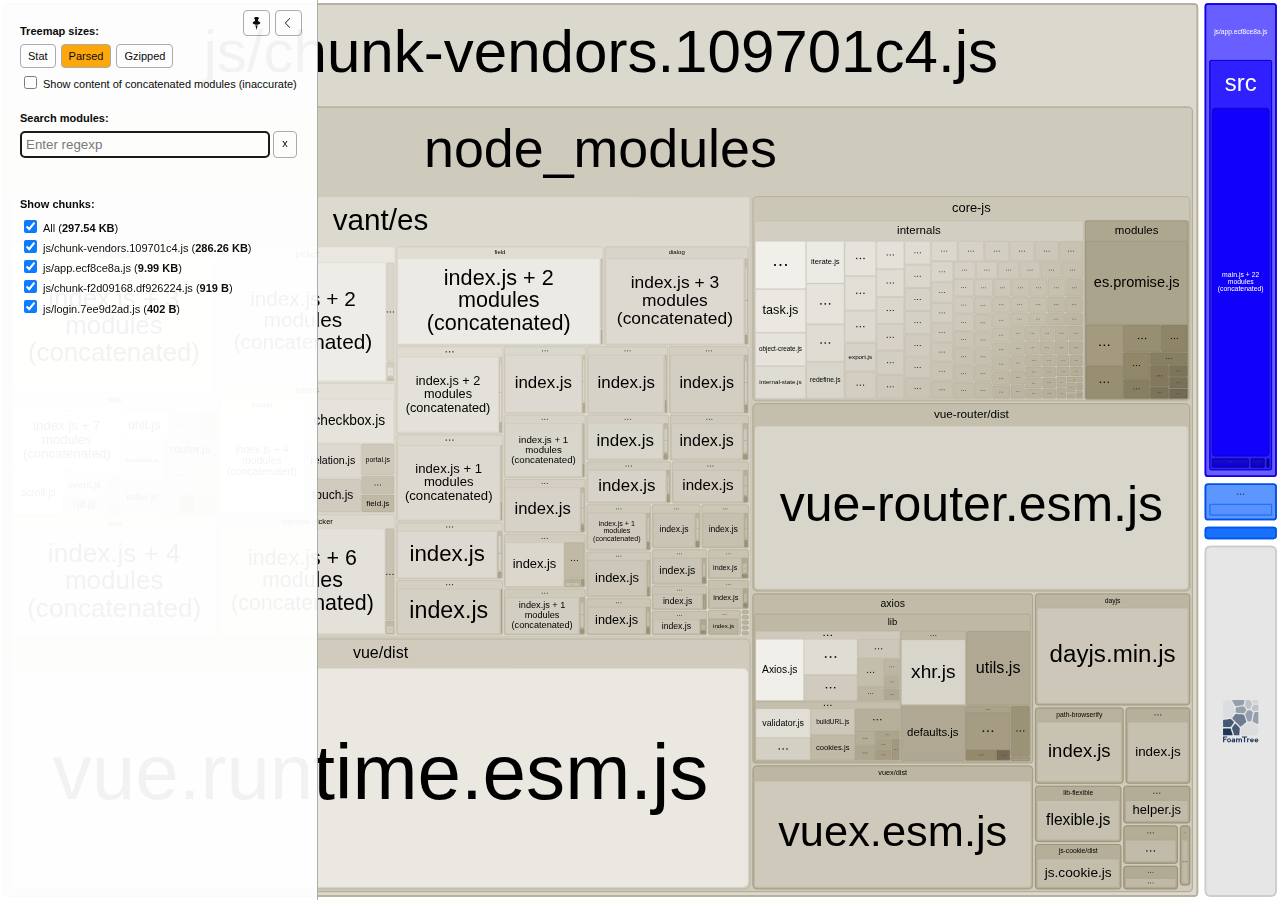
==== commit 5d2c06cc: "1" ====
--- a/report.html
+++ b/report.html
@@ -3,7 +3,7 @@
   <head>
     <meta charset="UTF-8"/>
     <meta name="viewport" content="width=device-width, initial-scale=1"/>
-    <title>spa-base-h5 [18 Nov 2021 at 13:57]</title>
+    <title>spa-base-h5 [18 Nov 2021 at 14:11]</title>
     <link rel="shortcut icon" href="[data-uri]" type="image/x-icon" />
 
     <script>
@@ -31,7 +31,7 @@
   <body>
     <div id="app"></div>
     <script>
-      window.chartData = [{"label":"js/app.a0850d84.js","isAsset":true,"statSize":38550,"parsedSize":10235,"gzipSize":4247,"groups":[{"id":0,"label":"multi ./src/main.js","path":"./multi ./src/main.js","statSize":28,"parsedSize":36,"gzipSize":56},{"label":"src","path":"./src","statSize":38522,"groups":[{"label":"assets","path":"./src/assets","statSize":19153,"groups":[{"label":"iconfont","path":"./src/assets/iconfont","statSize":18990,"groups":[{"id":"","label":"iconfont.css","path":"./src/assets/iconfont/iconfont.css","statSize":18990}],"parsedSize":0,"gzipSize":0},{"label":"images","path":"./src/assets/images","statSize":163,"groups":[{"id":"79db","label":"empty-image-search.png","path":"./src/assets/images/empty-image-search.png","statSize":81,"parsedSize":68,"gzipSize":88},{"id":"c212","label":"empty-image-default.png","path":"./src/assets/images/empty-image-default.png","statSize":82,"parsedSize":69,"gzipSize":89}],"parsedSize":137,"gzipSize":109}],"parsedSize":137,"gzipSize":109},{"id":"56d7","label":"main.js + 22 modules (concatenated)","path":"./src/main.js + 22 modules (concatenated)","statSize":18764,"parsedSize":6601,"gzipSize":2795,"concatenated":true,"groups":[{"label":"src","path":"./src/main.js + 22 modules (concatenated)/src","statSize":18344,"groups":[{"id":null,"label":"main.js","path":"./src/main.js + 22 modules (concatenated)/src/main.js","statSize":1292,"parsedSize":454,"gzipSize":192,"inaccurateSizes":true},{"id":null,"label":"App.vue","path":"./src/main.js + 22 modules (concatenated)/src/App.vue","statSize":443,"parsedSize":155,"gzipSize":65,"inaccurateSizes":true},{"label":"config","path":"./src/main.js + 22 modules (concatenated)/src/config","statSize":348,"groups":[{"id":null,"label":"index.js","path":"./src/main.js + 22 modules (concatenated)/src/config/index.js","statSize":348,"parsedSize":122,"gzipSize":51,"inaccurateSizes":true}],"parsedSize":122,"gzipSize":51,"inaccurateSizes":true},{"label":"store","path":"./src/main.js + 22 modules (concatenated)/src/store","statSize":2470,"groups":[{"id":null,"label":"index.js","path":"./src/main.js + 22 modules (concatenated)/src/store/index.js","statSize":209,"parsedSize":73,"gzipSize":31,"inaccurateSizes":true},{"label":"module","path":"./src/main.js + 22 modules (concatenated)/src/store/module","statSize":2261,"groups":[{"id":null,"label":"user.js","path":"./src/main.js + 22 modules (concatenated)/src/store/module/user.js","statSize":2261,"parsedSize":795,"gzipSize":336,"inaccurateSizes":true}],"parsedSize":795,"gzipSize":336,"inaccurateSizes":true}],"parsedSize":868,"gzipSize":367,"inaccurateSizes":true},{"label":"router","path":"./src/main.js + 22 modules (concatenated)/src/router","statSize":1726,"groups":[{"id":null,"label":"index.js","path":"./src/main.js + 22 modules (concatenated)/src/router/index.js","statSize":1123,"parsedSize":395,"gzipSize":167,"inaccurateSizes":true},{"id":null,"label":"routers.js","path":"./src/main.js + 22 modules (concatenated)/src/router/routers.js","statSize":603,"parsedSize":212,"gzipSize":89,"inaccurateSizes":true}],"parsedSize":607,"gzipSize":257,"inaccurateSizes":true},{"label":"components","path":"./src/main.js + 22 modules (concatenated)/src/components","statSize":5911,"groups":[{"id":null,"label":"index.js","path":"./src/main.js + 22 modules (concatenated)/src/components/index.js","statSize":113,"parsedSize":39,"gzipSize":16,"inaccurateSizes":true},{"id":null,"label":"vant-ui.js","path":"./src/main.js + 22 modules (concatenated)/src/components/vant-ui.js","statSize":2915,"parsedSize":1025,"gzipSize":434,"inaccurateSizes":true},{"id":null,"label":"Empty.vue","path":"./src/main.js + 22 modules (concatenated)/src/components/Empty.vue","statSize":561,"parsedSize":197,"gzipSize":83,"inaccurateSizes":true},{"id":null,"label":"Empty.vue?vue&type=template&id=bf4c1aba&scoped=true&","path":"./src/main.js + 22 modules (concatenated)/src/components/Empty.vue?vue&type=template&id=bf4c1aba&scoped=true&","statSize":815,"parsedSize":286,"gzipSize":121,"inaccurateSizes":true},{"id":null,"label":"Empty.vue?vue&type=script&lang=js&","path":"./src/main.js + 22 modules (concatenated)/src/components/Empty.vue?vue&type=script&lang=js&","statSize":1507,"parsedSize":530,"gzipSize":224,"inaccurateSizes":true}],"parsedSize":2079,"gzipSize":880,"inaccurateSizes":true},{"label":"utils","path":"./src/main.js + 22 modules (concatenated)/src/utils","statSize":3279,"groups":[{"id":null,"label":"date.js","path":"./src/main.js + 22 modules (concatenated)/src/utils/date.js","statSize":768,"parsedSize":270,"gzipSize":114,"inaccurateSizes":true},{"id":null,"label":"common.js","path":"./src/main.js + 22 modules (concatenated)/src/utils/common.js","statSize":1310,"parsedSize":460,"gzipSize":195,"inaccurateSizes":true},{"id":null,"label":"http.js","path":"./src/main.js + 22 modules (concatenated)/src/utils/http.js","statSize":1201,"parsedSize":422,"gzipSize":178,"inaccurateSizes":true}],"parsedSize":1153,"gzipSize":488,"inaccurateSizes":true},{"id":null,"label":"registerServiceWorker.js","path":"./src/main.js + 22 modules (concatenated)/src/registerServiceWorker.js","statSize":969,"parsedSize":340,"gzipSize":144,"inaccurateSizes":true},{"id":null,"label":"App.vue?vue&type=template&id=31ce3c8a&","path":"./src/main.js + 22 modules (concatenated)/src/App.vue?vue&type=template&id=31ce3c8a&","statSize":720,"parsedSize":253,"gzipSize":107,"inaccurateSizes":true},{"id":null,"label":"App.vue?vue&type=script&lang=js&","path":"./src/main.js + 22 modules (concatenated)/src/App.vue?vue&type=script&lang=js&","statSize":762,"parsedSize":268,"gzipSize":113,"inaccurateSizes":true},{"label":"api","path":"./src/main.js + 22 modules (concatenated)/src/api","statSize":424,"groups":[{"id":null,"label":"login.js","path":"./src/main.js + 22 modules (concatenated)/src/api/login.js","statSize":424,"parsedSize":149,"gzipSize":63,"inaccurateSizes":true}],"parsedSize":149,"gzipSize":63,"inaccurateSizes":true}],"parsedSize":6453,"gzipSize":2732,"inaccurateSizes":true}]},{"label":"style","path":"./src/style","statSize":39,"groups":[{"id":"8e1f","label":"index.scss","path":"./src/style/index.scss","statSize":39,"parsedSize":17,"gzipSize":37}],"parsedSize":17,"gzipSize":37},{"label":"components","path":"./src/components","statSize":566,"groups":[{"id":"9062","label":"Empty.vue?vue&type=style&index=0&id=bf4c1aba&lang=scss&scoped=true&","path":"./src/components/Empty.vue?vue&type=style&index=0&id=bf4c1aba&lang=scss&scoped=true&","statSize":566,"parsedSize":56,"gzipSize":63}],"parsedSize":56,"gzipSize":63}],"parsedSize":6811,"gzipSize":2856}]},{"label":"js/chunk-f2d09168.df926224.js","isAsset":true,"statSize":3133,"parsedSize":919,"gzipSize":526,"groups":[{"label":"src/views/home","path":"./src/views/home","statSize":3133,"groups":[{"id":"08ec","label":"index.vue?vue&type=style&index=0&id=fcc8ff08&lang=scss&scoped=true&","path":"./src/views/home/index.vue?vue&type=style&index=0&id=fcc8ff08&lang=scss&scoped=true&","statSize":587,"parsedSize":56,"gzipSize":63},{"id":"7abe","label":"index.vue + 4 modules (concatenated)","path":"./src/views/home/index.vue + 4 modules (concatenated)","statSize":2546,"parsedSize":734,"gzipSize":458,"concatenated":true,"groups":[{"label":"src/views/home","path":"./src/views/home/index.vue + 4 modules (concatenated)/src/views/home","statSize":2536,"groups":[{"id":null,"label":"index.vue","path":"./src/views/home/index.vue + 4 modules (concatenated)/src/views/home/index.vue","statSize":564,"parsedSize":162,"gzipSize":101,"inaccurateSizes":true},{"id":null,"label":"index.vue?vue&type=template&id=fcc8ff08&scoped=true&","path":"./src/views/home/index.vue + 4 modules (concatenated)/src/views/home/index.vue?vue&type=template&id=fcc8ff08&scoped=true&","statSize":1089,"parsedSize":313,"gzipSize":195,"inaccurateSizes":true},{"id":null,"label":"index.vue?vue&type=script&lang=js&","path":"./src/views/home/index.vue + 4 modules (concatenated)/src/views/home/index.vue?vue&type=script&lang=js&","statSize":883,"parsedSize":254,"gzipSize":158,"inaccurateSizes":true}],"parsedSize":731,"gzipSize":456,"inaccurateSizes":true}]}],"parsedSize":790,"gzipSize":470}]},{"label":"js/chunk-vendors.109701c4.js","isAsset":true,"statSize":770532,"parsedSize":293130,"gzipSize":96142,"groups":[{"label":"node_modules","path":"./node_modules","statSize":770060,"groups":[{"label":"core-js","path":"./node_modules/core-js","statSize":99461,"groups":[{"label":"internals","path":"./node_modules/core-js/internals","statSize":72667,"groups":[{"id":"00ee","label":"to-string-tag-support.js","path":"./node_modules/core-js/internals/to-string-tag-support.js","statSize":210,"parsedSize":100,"gzipSize":112},{"id":"0366","label":"function-bind-context.js","path":"./node_modules/core-js/internals/function-bind-context.js","statSize":386,"parsedSize":155,"gzipSize":138},{"id":"0538","label":"function-bind.js","path":"./node_modules/core-js/internals/function-bind.js","statSize":1343,"parsedSize":482,"gzipSize":323},{"id":"06cf","label":"object-get-own-property-descriptor.js","path":"./node_modules/core-js/internals/object-get-own-property-descriptor.js","statSize":1124,"parsedSize":257,"gzipSize":199},{"id":"07fa","label":"length-of-array-like.js","path":"./node_modules/core-js/internals/length-of-array-like.js","statSize":211,"parsedSize":74,"gzipSize":87},{"id":"0cfb","label":"ie8-dom-define.js","path":"./node_modules/core-js/internals/ie8-dom-define.js","statSize":459,"parsedSize":163,"gzipSize":146},{"id":"0d51","label":"try-to-string.js","path":"./node_modules/core-js/internals/try-to-string.js","statSize":199,"parsedSize":107,"gzipSize":113},{"id":"1626","label":"is-callable.js","path":"./node_modules/core-js/internals/is-callable.js","statSize":160,"parsedSize":64,"gzipSize":70},{"id":"19aa","label":"an-instance.js","path":"./node_modules/core-js/internals/an-instance.js","statSize":286,"parsedSize":134,"gzipSize":132},{"id":"1a2d","label":"has-own-property.js","path":"./node_modules/core-js/internals/has-own-property.js","statSize":364,"parsedSize":124,"gzipSize":124},{"id":"1be4","label":"html.js","path":"./node_modules/core-js/internals/html.js","statSize":116,"parsedSize":74,"gzipSize":82},{"id":"1c7e","label":"check-correctness-of-iteration.js","path":"./node_modules/core-js/internals/check-correctness-of-iteration.js","statSize":978,"parsedSize":354,"gzipSize":210},{"id":"1cdc","label":"engine-is-ios.js","path":"./node_modules/core-js/internals/engine-is-ios.js","statSize":131,"parsedSize":87,"gzipSize":104},{"id":"1d80","label":"require-object-coercible.js","path":"./node_modules/core-js/internals/require-object-coercible.js","statSize":302,"parsedSize":126,"gzipSize":131},{"id":"2266","label":"iterate.js","path":"./node_modules/core-js/internals/iterate.js","statSize":2454,"parsedSize":774,"gzipSize":496},{"id":"23cb","label":"to-absolute-index.js","path":"./node_modules/core-js/internals/to-absolute-index.js","statSize":471,"parsedSize":117,"gzipSize":118},{"id":"23e7","label":"export.js","path":"./node_modules/core-js/internals/export.js","statSize":2597,"parsedSize":429,"gzipSize":316},{"id":"241c","label":"object-get-own-property-names.js","path":"./node_modules/core-js/internals/object-get-own-property-names.js","statSize":480,"parsedSize":136,"gzipSize":136},{"id":"2626","label":"set-species.js","path":"./node_modules/core-js/internals/set-species.js","statSize":638,"parsedSize":202,"gzipSize":169},{"id":"2a62","label":"iterator-close.js","path":"./node_modules/core-js/internals/iterator-close.js","statSize":643,"parsedSize":232,"gzipSize":164},{"id":"2ba4","label":"function-apply.js","path":"./node_modules/core-js/internals/function-apply.js","statSize":350,"parsedSize":172,"gzipSize":150},{"id":"2cf4","label":"task.js","path":"./node_modules/core-js/internals/task.js","statSize":3201,"parsedSize":1053,"gzipSize":607},{"id":"2d00","label":"engine-v8-version.js","path":"./node_modules/core-js/internals/engine-v8-version.js","statSize":850,"parsedSize":265,"gzipSize":213},{"id":"342f","label":"engine-user-agent.js","path":"./node_modules/core-js/internals/engine-user-agent.js","statSize":117,"parsedSize":73,"gzipSize":92},{"id":"35a1","label":"get-iterator-method.js","path":"./node_modules/core-js/internals/get-iterator-method.js","statSize":417,"parsedSize":162,"gzipSize":145},{"id":"37e8","label":"object-define-properties.js","path":"./node_modules/core-js/internals/object-define-properties.js","statSize":809,"parsedSize":211,"gzipSize":182},{"id":"3a9b","label":"object-is-prototype-of.js","path":"./node_modules/core-js/internals/object-is-prototype-of.js","statSize":114,"parsedSize":62,"gzipSize":82},{"id":"3bbe","label":"a-possible-prototype.js","path":"./node_modules/core-js/internals/a-possible-prototype.js","statSize":353,"parsedSize":174,"gzipSize":161},{"id":"3f8c","label":"iterators.js","path":"./node_modules/core-js/internals/iterators.js","statSize":21,"parsedSize":27,"gzipSize":47},{"id":"44ad","label":"indexed-object.js","path":"./node_modules/core-js/internals/indexed-object.js","statSize":657,"parsedSize":207,"gzipSize":178},{"id":"44d2","label":"add-to-unscopables.js","path":"./node_modules/core-js/internals/add-to-unscopables.js","statSize":666,"parsedSize":182,"gzipSize":167},{"id":"44de","label":"host-report-errors.js","path":"./node_modules/core-js/internals/host-report-errors.js","statSize":222,"parsedSize":131,"gzipSize":123},{"id":"4840","label":"species-constructor.js","path":"./node_modules/core-js/internals/species-constructor.js","statSize":518,"parsedSize":167,"gzipSize":148},{"id":"485a","label":"ordinary-to-primitive.js","path":"./node_modules/core-js/internals/ordinary-to-primitive.js","statSize":755,"parsedSize":319,"gzipSize":205},{"id":"4930","label":"native-symbol.js","path":"./node_modules/core-js/internals/native-symbol.js","statSize":709,"parsedSize":190,"gzipSize":166},{"id":"4d64","label":"array-includes.js","path":"./node_modules/core-js/internals/array-includes.js","statSize":1317,"parsedSize":284,"gzipSize":221},{"id":"5087","label":"a-constructor.js","path":"./node_modules/core-js/internals/a-constructor.js","statSize":401,"parsedSize":148,"gzipSize":141},{"id":"50c4","label":"to-length.js","path":"./node_modules/core-js/internals/to-length.js","statSize":329,"parsedSize":104,"gzipSize":114},{"id":"5692","label":"shared.js","path":"./node_modules/core-js/internals/shared.js","statSize":353,"parsedSize":219,"gzipSize":199},{"id":"56ef","label":"own-keys.js","path":"./node_modules/core-js/internals/own-keys.js","statSize":720,"parsedSize":185,"gzipSize":164},{"id":"577e","label":"to-string.js","path":"./node_modules/core-js/internals/to-string.js","statSize":291,"parsedSize":170,"gzipSize":155},{"id":"5926","label":"to-integer-or-infinity.js","path":"./node_modules/core-js/internals/to-integer-or-infinity.js","statSize":351,"parsedSize":110,"gzipSize":112},{"id":"59ed","label":"a-callable.js","path":"./node_modules/core-js/internals/a-callable.js","statSize":386,"parsedSize":145,"gzipSize":138},{"id":"5c6c","label":"create-property-descriptor.js","path":"./node_modules/core-js/internals/create-property-descriptor.js","statSize":173,"parsedSize":109,"gzipSize":102},{"id":"5e77","label":"function-name.js","path":"./node_modules/core-js/internals/function-name.js","statSize":711,"parsedSize":237,"gzipSize":213},{"id":"605d","label":"engine-is-node.js","path":"./node_modules/core-js/internals/engine-is-node.js","statSize":152,"parsedSize":78,"gzipSize":90},{"id":"6069","label":"engine-is-browser.js","path":"./node_modules/core-js/internals/engine-is-browser.js","statSize":44,"parsedSize":48,"gzipSize":68},{"id":"60da","label":"object-assign.js","path":"./node_modules/core-js/internals/object-assign.js","statSize":2360,"parsedSize":680,"gzipSize":456},{"id":"6547","label":"string-multibyte.js","path":"./node_modules/core-js/internals/string-multibyte.js","statSize":1401,"parsedSize":374,"gzipSize":267},{"id":"68ee","label":"is-constructor.js","path":"./node_modules/core-js/internals/is-constructor.js","statSize":1552,"parsedSize":515,"gzipSize":313},{"id":"69f3","label":"internal-state.js","path":"./node_modules/core-js/internals/internal-state.js","statSize":2039,"parsedSize":789,"gzipSize":436},{"id":"6eeb","label":"redefine.js","path":"./node_modules/core-js/internals/redefine.js","statSize":1965,"parsedSize":674,"gzipSize":442},{"id":"7418","label":"object-get-own-property-symbols.js","path":"./node_modules/core-js/internals/object-get-own-property-symbols.js","statSize":113,"parsedSize":47,"gzipSize":67},{"id":"7839","label":"enum-bug-keys.js","path":"./node_modules/core-js/internals/enum-bug-keys.js","statSize":178,"parsedSize":134,"gzipSize":129},{"id":"785a","label":"dom-token-list-prototype.js","path":"./node_modules/core-js/internals/dom-token-list-prototype.js","statSize":423,"parsedSize":138,"gzipSize":128},{"id":"7b0b","label":"to-object.js","path":"./node_modules/core-js/internals/to-object.js","statSize":321,"parsedSize":93,"gzipSize":101},{"id":"7c73","label":"object-create.js","path":"./node_modules/core-js/internals/object-create.js","statSize":3001,"parsedSize":803,"gzipSize":512},{"id":"7dd0","label":"define-iterator.js","path":"./node_modules/core-js/internals/define-iterator.js","statSize":4472,"parsedSize":1161,"gzipSize":687},{"id":"7f9a","label":"native-weak-map.js","path":"./node_modules/core-js/internals/native-weak-map.js","statSize":275,"parsedSize":109,"gzipSize":117},{"id":"825a","label":"an-object.js","path":"./node_modules/core-js/internals/an-object.js","statSize":341,"parsedSize":143,"gzipSize":141},{"id":"83ab","label":"descriptors.js","path":"./node_modules/core-js/internals/descriptors.js","statSize":308,"parsedSize":128,"gzipSize":124},{"id":"861d","label":"is-object.js","path":"./node_modules/core-js/internals/is-object.js","statSize":154,"parsedSize":94,"gzipSize":104},{"id":"8925","label":"inspect-source.js","path":"./node_modules/core-js/internals/inspect-source.js","statSize":465,"parsedSize":168,"gzipSize":137},{"id":"90e3","label":"uid.js","path":"./node_modules/core-js/internals/uid.js","statSize":278,"parsedSize":143,"gzipSize":143},{"id":"9112","label":"create-non-enumerable-property.js","path":"./node_modules/core-js/internals/create-non-enumerable-property.js","statSize":438,"parsedSize":141,"gzipSize":117},{"id":"94ca","label":"is-forced.js","path":"./node_modules/core-js/internals/is-forced.js","statSize":618,"parsedSize":259,"gzipSize":223},{"id":"9a1f","label":"get-iterator.js","path":"./node_modules/core-js/internals/get-iterator.js","statSize":652,"parsedSize":221,"gzipSize":184},{"id":"9bf2","label":"object-define-property.js","path":"./node_modules/core-js/internals/object-define-property.js","statSize":927,"parsedSize":290,"gzipSize":225},{"id":"9ed3","label":"create-iterator-constructor.js","path":"./node_modules/core-js/internals/create-iterator-constructor.js","statSize":746,"parsedSize":244,"gzipSize":188},{"id":"a04b","label":"to-property-key.js","path":"./node_modules/core-js/internals/to-property-key.js","statSize":319,"parsedSize":106,"gzipSize":110},{"id":"a4b4","label":"engine-is-webos-webkit.js","path":"./node_modules/core-js/internals/engine-is-webos-webkit.js","statSize":115,"parsedSize":71,"gzipSize":91},{"id":"a640","label":"array-method-is-strict.js","path":"./node_modules/core-js/internals/array-method-is-strict.js","statSize":345,"parsedSize":148,"gzipSize":134},{"id":"ae93","label":"iterators-core.js","path":"./node_modules/core-js/internals/iterators-core.js","statSize":1735,"parsedSize":408,"gzipSize":306},{"id":"b041","label":"object-to-string.js","path":"./node_modules/core-js/internals/object-to-string.js","statSize":371,"parsedSize":122,"gzipSize":129},{"id":"b575","label":"microtask.js","path":"./node_modules/core-js/internals/microtask.js","statSize":2925,"parsedSize":741,"gzipSize":480},{"id":"b622","label":"well-known-symbol.js","path":"./node_modules/core-js/internals/well-known-symbol.js","statSize":1053,"parsedSize":288,"gzipSize":229},{"id":"c04e","label":"to-primitive.js","path":"./node_modules/core-js/internals/to-primitive.js","statSize":1051,"parsedSize":358,"gzipSize":254},{"id":"c430","label":"is-pure.js","path":"./node_modules/core-js/internals/is-pure.js","statSize":24,"parsedSize":27,"gzipSize":47},{"id":"c65b","label":"function-call.js","path":"./node_modules/core-js/internals/function-call.js","statSize":139,"parsedSize":111,"gzipSize":112},{"id":"c6b6","label":"classof-raw.js","path":"./node_modules/core-js/internals/classof-raw.js","statSize":228,"parsedSize":106,"gzipSize":115},{"id":"c6cd","label":"shared-store.js","path":"./node_modules/core-js/internals/shared-store.js","statSize":211,"parsedSize":95,"gzipSize":108},{"id":"ca84","label":"object-keys-internal.js","path":"./node_modules/core-js/internals/object-keys-internal.js","statSize":708,"parsedSize":242,"gzipSize":199},{"id":"cc12","label":"document-create-element.js","path":"./node_modules/core-js/internals/document-create-element.js","statSize":340,"parsedSize":138,"gzipSize":129},{"id":"cdf9","label":"promise-resolve.js","path":"./node_modules/core-js/internals/promise-resolve.js","statSize":427,"parsedSize":169,"gzipSize":148},{"id":"ce4e","label":"set-global.js","path":"./node_modules/core-js/internals/set-global.js","statSize":357,"parsedSize":155,"gzipSize":147},{"id":"d012","label":"hidden-keys.js","path":"./node_modules/core-js/internals/hidden-keys.js","statSize":21,"parsedSize":27,"gzipSize":47},{"id":"d039","label":"fails.js","path":"./node_modules/core-js/internals/fails.js","statSize":108,"parsedSize":72,"gzipSize":77},{"id":"d066","label":"get-built-in.js","path":"./node_modules/core-js/internals/get-built-in.js","statSize":358,"parsedSize":153,"gzipSize":138},{"id":"d1e7","label":"object-property-is-enumerable.js","path":"./node_modules/core-js/internals/object-property-is-enumerable.js","statSize":642,"parsedSize":176,"gzipSize":158},{"id":"d2bb","label":"object-set-prototype-of.js","path":"./node_modules/core-js/internals/object-set-prototype-of.js","statSize":1070,"parsedSize":322,"gzipSize":235},{"id":"d44e","label":"set-to-string-tag.js","path":"./node_modules/core-js/internals/set-to-string-tag.js","statSize":444,"parsedSize":165,"gzipSize":153},{"id":"d4c3","label":"engine-is-ios-pebble.js","path":"./node_modules/core-js/internals/engine-is-ios-pebble.js","statSize":190,"parsedSize":101,"gzipSize":117},{"id":"d9b5","label":"is-symbol.js","path":"./node_modules/core-js/internals/is-symbol.js","statSize":543,"parsedSize":205,"gzipSize":168},{"id":"da84","label":"global.js","path":"./node_modules/core-js/internals/global.js","statSize":590,"parsedSize":298,"gzipSize":179},{"id":"dc4a","label":"get-method.js","path":"./node_modules/core-js/internals/get-method.js","statSize":239,"parsedSize":95,"gzipSize":102},{"id":"df75","label":"object-keys.js","path":"./node_modules/core-js/internals/object-keys.js","statSize":350,"parsedSize":94,"gzipSize":104},{"id":"e163","label":"object-get-prototype-of.js","path":"./node_modules/core-js/internals/object-get-prototype-of.js","statSize":906,"parsedSize":290,"gzipSize":221},{"id":"e177","label":"correct-prototype-getter.js","path":"./node_modules/core-js/internals/correct-prototype-getter.js","statSize":290,"parsedSize":153,"gzipSize":135},{"id":"e2cc","label":"redefine-all.js","path":"./node_modules/core-js/internals/redefine-all.js","statSize":186,"parsedSize":97,"gzipSize":100},{"id":"e330","label":"function-uncurry-this.js","path":"./node_modules/core-js/internals/function-uncurry-this.js","statSize":325,"parsedSize":177,"gzipSize":137},{"id":"e667","label":"perform.js","path":"./node_modules/core-js/internals/perform.js","statSize":156,"parsedSize":103,"gzipSize":95},{"id":"e893","label":"copy-constructor-properties.js","path":"./node_modules/core-js/internals/copy-constructor-properties.js","statSize":635,"parsedSize":174,"gzipSize":153},{"id":"e95a","label":"is-array-iterator-method.js","path":"./node_modules/core-js/internals/is-array-iterator-method.js","statSize":361,"parsedSize":144,"gzipSize":140},{"id":"f069","label":"new-promise-capability.js","path":"./node_modules/core-js/internals/new-promise-capability.js","statSize":584,"parsedSize":258,"gzipSize":195},{"id":"f36a","label":"array-slice.js","path":"./node_modules/core-js/internals/array-slice.js","statSize":106,"parsedSize":54,"gzipSize":74},{"id":"f5df","label":"classof.js","path":"./node_modules/core-js/internals/classof.js","statSize":1128,"parsedSize":373,"gzipSize":265},{"id":"f772","label":"shared-key.js","path":"./node_modules/core-js/internals/shared-key.js","statSize":196,"parsedSize":104,"gzipSize":110},{"id":"fc6a","label":"to-indexed-object.js","path":"./node_modules/core-js/internals/to-indexed-object.js","statSize":285,"parsedSize":82,"gzipSize":91},{"id":"fdbc","label":"dom-iterables.js","path":"./node_modules/core-js/internals/dom-iterables.js","statSize":753,"parsedSize":526,"gzipSize":280},{"id":"fdbf","label":"use-symbol-as-uid.js","path":"./node_modules/core-js/internals/use-symbol-as-uid.js","statSize":208,"parsedSize":92,"gzipSize":103},{"id":"fea9","label":"native-promise-constructor.js","path":"./node_modules/core-js/internals/native-promise-constructor.js","statSize":79,"parsedSize":52,"gzipSize":72}],"parsedSize":24443,"gzipSize":8643},{"label":"modules","path":"./node_modules/core-js/modules","statSize":26794,"groups":[{"id":"131a","label":"es.object.set-prototype-of.js","path":"./node_modules/core-js/modules/es.object.set-prototype-of.js","statSize":274,"parsedSize":92,"gzipSize":109},{"id":"3ca3","label":"es.string.iterator.js","path":"./node_modules/core-js/modules/es.string.iterator.js","statSize":1090,"parsedSize":344,"gzipSize":245},{"id":"4ae1","label":"es.reflect.construct.js","path":"./node_modules/core-js/modules/es.reflect.construct.js","statSize":2287,"parsedSize":739,"gzipSize":416},{"id":"a15b","label":"es.array.join.js","path":"./node_modules/core-js/modules/es.array.join.js","statSize":746,"parsedSize":231,"gzipSize":196},{"id":"a79d","label":"es.promise.finally.js","path":"./node_modules/core-js/modules/es.promise.finally.js","statSize":1702,"parsedSize":596,"gzipSize":316},{"id":"b0c0","label":"es.function.name.js","path":"./node_modules/core-js/modules/es.function.name.js","statSize":843,"parsedSize":255,"gzipSize":219},{"id":"caad","label":"es.array.includes.js","path":"./node_modules/core-js/modules/es.array.includes.js","statSize":559,"parsedSize":201,"gzipSize":170},{"id":"cca6","label":"es.object.assign.js","path":"./node_modules/core-js/modules/es.object.assign.js","statSize":330,"parsedSize":109,"gzipSize":117},{"id":"d3b7","label":"es.object.to-string.js","path":"./node_modules/core-js/modules/es.object.to-string.js","statSize":380,"parsedSize":104,"gzipSize":116},{"id":"ddb0","label":"web.dom-collections.iterator.js","path":"./node_modules/core-js/modules/web.dom-collections.iterator.js","statSize":1766,"parsedSize":353,"gzipSize":254},{"id":"e260","label":"es.array.iterator.js","path":"./node_modules/core-js/modules/es.array.iterator.js","statSize":2153,"parsedSize":498,"gzipSize":313},{"id":"e6cf","label":"es.promise.js","path":"./node_modules/core-js/modules/es.promise.js","statSize":14337,"parsedSize":4116,"gzipSize":1909},{"id":"f8c9","label":"es.reflect.to-string-tag.js","path":"./node_modules/core-js/modules/es.reflect.to-string-tag.js","statSize":327,"parsedSize":110,"gzipSize":112}],"parsedSize":7748,"gzipSize":3190}],"parsedSize":32191,"gzipSize":11364},{"label":"vant/es","path":"./node_modules/vant/es","statSize":237461,"groups":[{"label":"utils","path":"./node_modules/vant/es/utils","statSize":20313,"groups":[{"label":"dom","path":"./node_modules/vant/es/utils/dom","statSize":4187,"groups":[{"id":"02de","label":"style.js","path":"./node_modules/vant/es/utils/dom/style.js","statSize":424,"parsedSize":189,"gzipSize":164},{"id":"092d","label":"node.js","path":"./node_modules/vant/es/utils/dom/node.js","statSize":113,"parsedSize":116,"gzipSize":117},{"id":"1325","label":"event.js","path":"./node_modules/vant/es/utils/dom/event.js","statSize":1179,"parsedSize":570,"gzipSize":331},{"id":"4598","label":"raf.js","path":"./node_modules/vant/es/utils/dom/raf.js","statSize":739,"parsedSize":409,"gzipSize":259},{"id":"a8c1","label":"scroll.js","path":"./node_modules/vant/es/utils/dom/scroll.js","statSize":1732,"parsedSize":1088,"gzipSize":466}],"parsedSize":2372,"gzipSize":923},{"label":"format","path":"./node_modules/vant/es/utils/format","statSize":2726,"groups":[{"id":"482d","label":"number.js","path":"./node_modules/vant/es/utils/format/number.js","statSize":1152,"parsedSize":504,"gzipSize":297},{"id":"68ed","label":"string.js","path":"./node_modules/vant/es/utils/format/string.js","statSize":353,"parsedSize":266,"gzipSize":182},{"id":"ea8e","label":"unit.js","path":"./node_modules/vant/es/utils/format/unit.js","statSize":1221,"parsedSize":716,"gzipSize":367}],"parsedSize":1486,"gzipSize":640},{"id":"48f4","label":"router.js","path":"./node_modules/vant/es/utils/router.js","statSize":907,"parsedSize":539,"gzipSize":322},{"id":"7e3e","label":"interceptor.js","path":"./node_modules/vant/es/utils/interceptor.js","statSize":470,"parsedSize":240,"gzipSize":193},{"label":"validate","path":"./node_modules/vant/es/utils/validate","statSize":381,"groups":[{"id":"90c6","label":"number.js","path":"./node_modules/vant/es/utils/validate/number.js","statSize":225,"parsedSize":197,"gzipSize":143},{"id":"bad1","label":"date.js","path":"./node_modules/vant/es/utils/validate/date.js","statSize":156,"parsedSize":182,"gzipSize":160}],"parsedSize":379,"gzipSize":225},{"id":"a142","label":"index.js","path":"./node_modules/vant/es/utils/index.js","statSize":1808,"parsedSize":677,"gzipSize":298},{"id":"b1d2","label":"constant.js","path":"./node_modules/vant/es/utils/constant.js","statSize":393,"parsedSize":306,"gzipSize":159},{"id":"ba31","label":"functional.js","path":"./node_modules/vant/es/utils/functional.js","statSize":1483,"parsedSize":833,"gzipSize":465},{"label":"create","path":"./node_modules/vant/es/utils/create","statSize":7138,"groups":[{"id":"d282","label":"index.js + 7 modules (concatenated)","path":"./node_modules/vant/es/utils/create/index.js + 7 modules (concatenated)","statSize":7138,"parsedSize":3072,"gzipSize":1798,"concatenated":true,"groups":[{"label":"node_modules/vant/es","path":"./node_modules/vant/es/utils/create/index.js + 7 modules (concatenated)/node_modules/vant/es","statSize":7123,"groups":[{"label":"utils","path":"./node_modules/vant/es/utils/create/index.js + 7 modules (concatenated)/node_modules/vant/es/utils","statSize":3601,"groups":[{"label":"create","path":"./node_modules/vant/es/utils/create/index.js + 7 modules (concatenated)/node_modules/vant/es/utils/create","statSize":3057,"groups":[{"id":null,"label":"index.js","path":"./node_modules/vant/es/utils/create/index.js + 7 modules (concatenated)/node_modules/vant/es/utils/create/index.js","statSize":253,"parsedSize":108,"gzipSize":63,"inaccurateSizes":true},{"id":null,"label":"bem.js","path":"./node_modules/vant/es/utils/create/index.js + 7 modules (concatenated)/node_modules/vant/es/utils/create/bem.js","statSize":875,"parsedSize":376,"gzipSize":220,"inaccurateSizes":true},{"id":null,"label":"component.js","path":"./node_modules/vant/es/utils/create/index.js + 7 modules (concatenated)/node_modules/vant/es/utils/create/component.js","statSize":1363,"parsedSize":586,"gzipSize":343,"inaccurateSizes":true},{"id":null,"label":"i18n.js","path":"./node_modules/vant/es/utils/create/index.js + 7 modules (concatenated)/node_modules/vant/es/utils/create/i18n.js","statSize":566,"parsedSize":243,"gzipSize":142,"inaccurateSizes":true}],"parsedSize":1315,"gzipSize":770,"inaccurateSizes":true},{"id":null,"label":"deep-assign.js","path":"./node_modules/vant/es/utils/create/index.js + 7 modules (concatenated)/node_modules/vant/es/utils/deep-assign.js","statSize":544,"parsedSize":234,"gzipSize":137,"inaccurateSizes":true}],"parsedSize":1549,"gzipSize":907,"inaccurateSizes":true},{"label":"mixins","path":"./node_modules/vant/es/utils/create/index.js + 7 modules (concatenated)/node_modules/vant/es/mixins","statSize":448,"groups":[{"id":null,"label":"slots.js","path":"./node_modules/vant/es/utils/create/index.js + 7 modules (concatenated)/node_modules/vant/es/mixins/slots.js","statSize":448,"parsedSize":192,"gzipSize":112,"inaccurateSizes":true}],"parsedSize":192,"gzipSize":112,"inaccurateSizes":true},{"label":"locale","path":"./node_modules/vant/es/utils/create/index.js + 7 modules (concatenated)/node_modules/vant/es/locale","statSize":3074,"groups":[{"id":null,"label":"index.js","path":"./node_modules/vant/es/utils/create/index.js + 7 modules (concatenated)/node_modules/vant/es/locale/index.js","statSize":719,"parsedSize":309,"gzipSize":181,"inaccurateSizes":true},{"label":"lang","path":"./node_modules/vant/es/utils/create/index.js + 7 modules (concatenated)/node_modules/vant/es/locale/lang","statSize":2355,"groups":[{"id":null,"label":"zh-CN.js","path":"./node_modules/vant/es/utils/create/index.js + 7 modules (concatenated)/node_modules/vant/es/locale/lang/zh-CN.js","statSize":2355,"parsedSize":1013,"gzipSize":593,"inaccurateSizes":true}],"parsedSize":1013,"gzipSize":593,"inaccurateSizes":true}],"parsedSize":1322,"gzipSize":774,"inaccurateSizes":true}],"parsedSize":3065,"gzipSize":1794,"inaccurateSizes":true}]}],"parsedSize":3072,"gzipSize":1798},{"id":"db85","label":"vnodes.js","path":"./node_modules/vant/es/utils/vnodes.js","statSize":820,"parsedSize":425,"gzipSize":231}],"parsedSize":10329,"gzipSize":4069},{"label":"cell-group","path":"./node_modules/vant/es/cell-group","statSize":1152,"groups":[{"label":"style","path":"./node_modules/vant/es/cell-group/style","statSize":53,"groups":[{"id":"0653","label":"index.js","path":"./node_modules/vant/es/cell-group/style/index.js","statSize":53,"parsedSize":49,"gzipSize":67}],"parsedSize":49,"gzipSize":67},{"id":"34e9","label":"index.js","path":"./node_modules/vant/es/cell-group/index.js","statSize":1060,"parsedSize":504,"gzipSize":331},{"id":"5c56","label":"index.css","path":"./node_modules/vant/es/cell-group/index.css","statSize":39,"parsedSize":17,"gzipSize":37}],"parsedSize":570,"gzipSize":351},{"label":"dropdown-menu","path":"./node_modules/vant/es/dropdown-menu","statSize":4144,"groups":[{"label":"style","path":"./node_modules/vant/es/dropdown-menu/style","statSize":53,"groups":[{"id":"09d3","label":"index.js","path":"./node_modules/vant/es/dropdown-menu/style/index.js","statSize":53,"parsedSize":49,"gzipSize":67}],"parsedSize":49,"gzipSize":67},{"id":"2d6d","label":"index.js + 1 modules (concatenated)","path":"./node_modules/vant/es/dropdown-menu/index.js + 1 modules (concatenated)","statSize":4052,"parsedSize":2074,"gzipSize":937,"concatenated":true,"groups":[{"label":"node_modules/vant/es","path":"./node_modules/vant/es/dropdown-menu/index.js + 1 modules (concatenated)/node_modules/vant/es","statSize":4027,"groups":[{"label":"dropdown-menu","path":"./node_modules/vant/es/dropdown-menu/index.js + 1 modules (concatenated)/node_modules/vant/es/dropdown-menu","statSize":3203,"groups":[{"id":null,"label":"index.js","path":"./node_modules/vant/es/dropdown-menu/index.js + 1 modules (concatenated)/node_modules/vant/es/dropdown-menu/index.js","statSize":3203,"parsedSize":1639,"gzipSize":740,"inaccurateSizes":true}],"parsedSize":1639,"gzipSize":740,"inaccurateSizes":true},{"label":"mixins","path":"./node_modules/vant/es/dropdown-menu/index.js + 1 modules (concatenated)/node_modules/vant/es/mixins","statSize":824,"groups":[{"id":null,"label":"click-outside.js","path":"./node_modules/vant/es/dropdown-menu/index.js + 1 modules (concatenated)/node_modules/vant/es/mixins/click-outside.js","statSize":824,"parsedSize":421,"gzipSize":190,"inaccurateSizes":true}],"parsedSize":421,"gzipSize":190,"inaccurateSizes":true}],"parsedSize":2061,"gzipSize":931,"inaccurateSizes":true}]},{"id":"aec8","label":"index.css","path":"./node_modules/vant/es/dropdown-menu/index.css","statSize":39,"parsedSize":17,"gzipSize":37}],"parsedSize":2140,"gzipSize":956},{"label":"mixins","path":"./node_modules/vant/es/mixins","statSize":19082,"groups":[{"id":"0a26","label":"checkbox.js","path":"./node_modules/vant/es/mixins/checkbox.js","statSize":3797,"parsedSize":1928,"gzipSize":830},{"id":"1421","label":"portal.js","path":"./node_modules/vant/es/mixins/portal.js","statSize":1035,"parsedSize":503,"gzipSize":311},{"id":"3875","label":"touch.js","path":"./node_modules/vant/es/mixins/touch.js","statSize":1644,"parsedSize":905,"gzipSize":396},{"id":"5fbe","label":"bind-event.js","path":"./node_modules/vant/es/mixins/bind-event.js","statSize":519,"parsedSize":294,"gzipSize":201},{"label":"popup","path":"./node_modules/vant/es/mixins/popup","statSize":9951,"groups":[{"id":"6605","label":"index.js + 4 modules (concatenated)","path":"./node_modules/vant/es/mixins/popup/index.js + 4 modules (concatenated)","statSize":9951,"parsedSize":4544,"gzipSize":1796,"concatenated":true,"groups":[{"label":"node_modules/vant/es","path":"./node_modules/vant/es/mixins/popup/index.js + 4 modules (concatenated)/node_modules/vant/es","statSize":9896,"groups":[{"label":"mixins","path":"./node_modules/vant/es/mixins/popup/index.js + 4 modules (concatenated)/node_modules/vant/es/mixins","statSize":8555,"groups":[{"label":"popup","path":"./node_modules/vant/es/mixins/popup/index.js + 4 modules (concatenated)/node_modules/vant/es/mixins/popup","statSize":7653,"groups":[{"id":null,"label":"index.js","path":"./node_modules/vant/es/mixins/popup/index.js + 4 modules (concatenated)/node_modules/vant/es/mixins/popup/index.js","statSize":5686,"parsedSize":2596,"gzipSize":1026,"inaccurateSizes":true},{"id":null,"label":"context.js","path":"./node_modules/vant/es/mixins/popup/index.js + 4 modules (concatenated)/node_modules/vant/es/mixins/popup/context.js","statSize":399,"parsedSize":182,"gzipSize":72,"inaccurateSizes":true},{"id":null,"label":"overlay.js","path":"./node_modules/vant/es/mixins/popup/index.js + 4 modules (concatenated)/node_modules/vant/es/mixins/popup/overlay.js","statSize":1568,"parsedSize":716,"gzipSize":282,"inaccurateSizes":true}],"parsedSize":3494,"gzipSize":1381,"inaccurateSizes":true},{"id":null,"label":"close-on-popstate.js","path":"./node_modules/vant/es/mixins/popup/index.js + 4 modules (concatenated)/node_modules/vant/es/mixins/close-on-popstate.js","statSize":902,"parsedSize":411,"gzipSize":162,"inaccurateSizes":true}],"parsedSize":3906,"gzipSize":1544,"inaccurateSizes":true},{"label":"overlay","path":"./node_modules/vant/es/mixins/popup/index.js + 4 modules (concatenated)/node_modules/vant/es/overlay","statSize":1341,"groups":[{"id":null,"label":"index.js","path":"./node_modules/vant/es/mixins/popup/index.js + 4 modules (concatenated)/node_modules/vant/es/overlay/index.js","statSize":1341,"parsedSize":612,"gzipSize":242,"inaccurateSizes":true}],"parsedSize":612,"gzipSize":242,"inaccurateSizes":true}],"parsedSize":4518,"gzipSize":1786,"inaccurateSizes":true}]}],"parsedSize":4544,"gzipSize":1796},{"id":"78eb","label":"field.js","path":"./node_modules/vant/es/mixins/field.js","statSize":419,"parsedSize":283,"gzipSize":192},{"id":"9884","label":"relation.js","path":"./node_modules/vant/es/mixins/relation.js","statSize":1717,"parsedSize":938,"gzipSize":422}],"parsedSize":9395,"gzipSize":3224},{"label":"checkbox-group","path":"./node_modules/vant/es/checkbox-group","statSize":1645,"groups":[{"id":"0a6e","label":"index.css","path":"./node_modules/vant/es/checkbox-group/index.css","statSize":39,"parsedSize":17,"gzipSize":37},{"id":"3acc","label":"index.js","path":"./node_modules/vant/es/checkbox-group/index.js","statSize":1553,"parsedSize":756,"gzipSize":456},{"label":"style","path":"./node_modules/vant/es/checkbox-group/style","statSize":53,"groups":[{"id":"a909","label":"index.js","path":"./node_modules/vant/es/checkbox-group/style/index.js","statSize":53,"parsedSize":49,"gzipSize":67}],"parsedSize":49,"gzipSize":67}],"parsedSize":822,"gzipSize":477},{"label":"tab","path":"./node_modules/vant/es/tab","statSize":2582,"groups":[{"id":"0b33","label":"index.js","path":"./node_modules/vant/es/tab/index.js","statSize":2490,"parsedSize":1166,"gzipSize":599},{"label":"style","path":"./node_modules/vant/es/tab/style","statSize":53,"groups":[{"id":"da3c","label":"index.js","path":"./node_modules/vant/es/tab/style/index.js","statSize":53,"parsedSize":49,"gzipSize":67}],"parsedSize":49,"gzipSize":67},{"id":"f319","label":"index.css","path":"./node_modules/vant/es/tab/index.css","statSize":39,"parsedSize":17,"gzipSize":37}],"parsedSize":1232,"gzipSize":621},{"label":"field","path":"./node_modules/vant/es/field","statSize":17383,"groups":[{"id":"1146","label":"index.css","path":"./node_modules/vant/es/field/index.css","statSize":39,"parsedSize":17,"gzipSize":37},{"id":"565f","label":"index.js + 2 modules (concatenated)","path":"./node_modules/vant/es/field/index.js + 2 modules (concatenated)","statSize":17198,"parsedSize":8300,"gzipSize":2770,"concatenated":true,"groups":[{"label":"node_modules/vant/es","path":"./node_modules/vant/es/field/index.js + 2 modules (concatenated)/node_modules/vant/es","statSize":17143,"groups":[{"label":"field","path":"./node_modules/vant/es/field/index.js + 2 modules (concatenated)/node_modules/vant/es/field","statSize":16428,"groups":[{"id":null,"label":"index.js","path":"./node_modules/vant/es/field/index.js + 2 modules (concatenated)/node_modules/vant/es/field/index.js","statSize":16428,"parsedSize":7928,"gzipSize":2645,"inaccurateSizes":true}],"parsedSize":7928,"gzipSize":2645,"inaccurateSizes":true},{"label":"utils","path":"./node_modules/vant/es/field/index.js + 2 modules (concatenated)/node_modules/vant/es/utils","statSize":715,"groups":[{"label":"dom","path":"./node_modules/vant/es/field/index.js + 2 modules (concatenated)/node_modules/vant/es/utils/dom","statSize":396,"groups":[{"id":null,"label":"reset-scroll.js","path":"./node_modules/vant/es/field/index.js + 2 modules (concatenated)/node_modules/vant/es/utils/dom/reset-scroll.js","statSize":396,"parsedSize":191,"gzipSize":63,"inaccurateSizes":true}],"parsedSize":191,"gzipSize":63,"inaccurateSizes":true},{"label":"validate","path":"./node_modules/vant/es/field/index.js + 2 modules (concatenated)/node_modules/vant/es/utils/validate","statSize":319,"groups":[{"id":null,"label":"system.js","path":"./node_modules/vant/es/field/index.js + 2 modules (concatenated)/node_modules/vant/es/utils/validate/system.js","statSize":319,"parsedSize":153,"gzipSize":51,"inaccurateSizes":true}],"parsedSize":153,"gzipSize":51,"inaccurateSizes":true}],"parsedSize":345,"gzipSize":115,"inaccurateSizes":true}],"parsedSize":8273,"gzipSize":2761,"inaccurateSizes":true}]},{"label":"style","path":"./node_modules/vant/es/field/style","statSize":146,"groups":[{"id":"be7f","label":"index.js","path":"./node_modules/vant/es/field/style/index.js","statSize":146,"parsedSize":79,"gzipSize":84}],"parsedSize":79,"gzipSize":84}],"parsedSize":8396,"gzipSize":2807},{"label":"goods-action-button","path":"./node_modules/vant/es/goods-action-button","statSize":39,"groups":[{"id":"1175","label":"index.css","path":"./node_modules/vant/es/goods-action-button/index.css","statSize":39,"parsedSize":17,"gzipSize":37}],"parsedSize":17,"gzipSize":37},{"label":"collapse-item","path":"./node_modules/vant/es/collapse-item","statSize":5302,"groups":[{"id":"1437","label":"index.js","path":"./node_modules/vant/es/collapse-item/index.js","statSize":5117,"parsedSize":2205,"gzipSize":990},{"label":"style","path":"./node_modules/vant/es/collapse-item/style","statSize":146,"groups":[{"id":"342a","label":"index.js","path":"./node_modules/vant/es/collapse-item/style/index.js","statSize":146,"parsedSize":79,"gzipSize":84}],"parsedSize":79,"gzipSize":84},{"id":"bff0","label":"index.css","path":"./node_modules/vant/es/collapse-item/index.css","statSize":39,"parsedSize":17,"gzipSize":37}],"parsedSize":2301,"gzipSize":1027},{"label":"cell","path":"./node_modules/vant/es/cell","statSize":3548,"groups":[{"id":"1a04","label":"index.css","path":"./node_modules/vant/es/cell/index.css","statSize":39,"parsedSize":17,"gzipSize":37},{"id":"7744","label":"index.js","path":"./node_modules/vant/es/cell/index.js","statSize":2957,"parsedSize":1358,"gzipSize":676},{"label":"style","path":"./node_modules/vant/es/cell/style","statSize":115,"groups":[{"id":"c194","label":"index.js","path":"./node_modules/vant/es/cell/style/index.js","statSize":115,"parsedSize":69,"gzipSize":79}],"parsedSize":69,"gzipSize":79},{"id":"dfaf","label":"shared.js","path":"./node_modules/vant/es/cell/shared.js","statSize":437,"parsedSize":383,"gzipSize":230}],"parsedSize":1827,"gzipSize":820},{"label":"switch","path":"./node_modules/vant/es/switch","statSize":2314,"groups":[{"id":"1a23","label":"index.js + 1 modules (concatenated)","path":"./node_modules/vant/es/switch/index.js + 1 modules (concatenated)","statSize":2188,"parsedSize":1173,"gzipSize":553,"concatenated":true,"groups":[{"label":"node_modules/vant/es/switch","path":"./node_modules/vant/es/switch/index.js + 1 modules (concatenated)/node_modules/vant/es/switch","statSize":2168,"groups":[{"id":null,"label":"index.js","path":"./node_modules/vant/es/switch/index.js + 1 modules (concatenated)/node_modules/vant/es/switch/index.js","statSize":1864,"parsedSize":999,"gzipSize":471,"inaccurateSizes":true},{"id":null,"label":"shared.js","path":"./node_modules/vant/es/switch/index.js + 1 modules (concatenated)/node_modules/vant/es/switch/shared.js","statSize":304,"parsedSize":162,"gzipSize":76,"inaccurateSizes":true}],"parsedSize":1162,"gzipSize":547,"inaccurateSizes":true}]},{"label":"style","path":"./node_modules/vant/es/switch/style","statSize":87,"groups":[{"id":"b000","label":"index.js","path":"./node_modules/vant/es/switch/style/index.js","statSize":87,"parsedSize":59,"gzipSize":73}],"parsedSize":59,"gzipSize":73},{"id":"d9d2","label":"index.css","path":"./node_modules/vant/es/switch/index.css","statSize":39,"parsedSize":17,"gzipSize":37}],"parsedSize":1249,"gzipSize":579},{"label":"picker","path":"./node_modules/vant/es/picker","statSize":20445,"groups":[{"id":"1b10","label":"shared.js","path":"./node_modules/vant/es/picker/shared.js","statSize":433,"parsedSize":387,"gzipSize":242},{"label":"style","path":"./node_modules/vant/es/picker/style","statSize":87,"groups":[{"id":"5f5f","label":"index.js","path":"./node_modules/vant/es/picker/style/index.js","statSize":87,"parsedSize":59,"gzipSize":73}],"parsedSize":59,"gzipSize":73},{"id":"a526","label":"index.css","path":"./node_modules/vant/es/picker/index.css","statSize":39,"parsedSize":17,"gzipSize":37},{"id":"f253","label":"index.js + 2 modules (concatenated)","path":"./node_modules/vant/es/picker/index.js + 2 modules (concatenated)","statSize":19886,"parsedSize":9325,"gzipSize":3023,"concatenated":true,"groups":[{"label":"node_modules/vant/es","path":"./node_modules/vant/es/picker/index.js + 2 modules (concatenated)/node_modules/vant/es","statSize":19831,"groups":[{"label":"picker","path":"./node_modules/vant/es/picker/index.js + 2 modules (concatenated)/node_modules/vant/es/picker","statSize":19439,"groups":[{"id":null,"label":"index.js","path":"./node_modules/vant/es/picker/index.js + 2 modules (concatenated)/node_modules/vant/es/picker/index.js","statSize":10802,"parsedSize":5065,"gzipSize":1642,"inaccurateSizes":true},{"id":null,"label":"PickerColumn.js","path":"./node_modules/vant/es/picker/index.js + 2 modules (concatenated)/node_modules/vant/es/picker/PickerColumn.js","statSize":8637,"parsedSize":4050,"gzipSize":1312,"inaccurateSizes":true}],"parsedSize":9115,"gzipSize":2955,"inaccurateSizes":true},{"label":"utils","path":"./node_modules/vant/es/picker/index.js + 2 modules (concatenated)/node_modules/vant/es/utils","statSize":392,"groups":[{"id":null,"label":"deep-clone.js","path":"./node_modules/vant/es/picker/index.js + 2 modules (concatenated)/node_modules/vant/es/utils/deep-clone.js","statSize":392,"parsedSize":183,"gzipSize":59,"inaccurateSizes":true}],"parsedSize":183,"gzipSize":59,"inaccurateSizes":true}],"parsedSize":9299,"gzipSize":3014,"inaccurateSizes":true}]}],"parsedSize":9788,"gzipSize":3145},{"label":"dialog","path":"./node_modules/vant/es/dialog","statSize":11246,"groups":[{"id":"2241","label":"index.js + 3 modules (concatenated)","path":"./node_modules/vant/es/dialog/index.js + 3 modules (concatenated)","statSize":10874,"parsedSize":5707,"gzipSize":2005,"concatenated":true,"groups":[{"label":"node_modules/vant/es","path":"./node_modules/vant/es/dialog/index.js + 3 modules (concatenated)/node_modules/vant/es","statSize":10819,"groups":[{"label":"dialog","path":"./node_modules/vant/es/dialog/index.js + 3 modules (concatenated)/node_modules/vant/es/dialog","statSize":8658,"groups":[{"id":null,"label":"index.js","path":"./node_modules/vant/es/dialog/index.js + 3 modules (concatenated)/node_modules/vant/es/dialog/index.js","statSize":2179,"parsedSize":1143,"gzipSize":401,"inaccurateSizes":true},{"id":null,"label":"Dialog.js","path":"./node_modules/vant/es/dialog/index.js + 3 modules (concatenated)/node_modules/vant/es/dialog/Dialog.js","statSize":6479,"parsedSize":3400,"gzipSize":1194,"inaccurateSizes":true}],"parsedSize":4543,"gzipSize":1596,"inaccurateSizes":true},{"label":"goods-action","path":"./node_modules/vant/es/dialog/index.js + 3 modules (concatenated)/node_modules/vant/es/goods-action","statSize":572,"groups":[{"id":null,"label":"index.js","path":"./node_modules/vant/es/dialog/index.js + 3 modules (concatenated)/node_modules/vant/es/goods-action/index.js","statSize":572,"parsedSize":300,"gzipSize":105,"inaccurateSizes":true}],"parsedSize":300,"gzipSize":105,"inaccurateSizes":true},{"label":"goods-action-button","path":"./node_modules/vant/es/dialog/index.js + 3 modules (concatenated)/node_modules/vant/es/goods-action-button","statSize":1589,"groups":[{"id":null,"label":"index.js","path":"./node_modules/vant/es/dialog/index.js + 3 modules (concatenated)/node_modules/vant/es/goods-action-button/index.js","statSize":1589,"parsedSize":833,"gzipSize":292,"inaccurateSizes":true}],"parsedSize":833,"gzipSize":292,"inaccurateSizes":true}],"parsedSize":5678,"gzipSize":1994,"inaccurateSizes":true}]},{"id":"2fcb","label":"index.css","path":"./node_modules/vant/es/dialog/index.css","statSize":39,"parsedSize":17,"gzipSize":37},{"label":"style","path":"./node_modules/vant/es/dialog/style","statSize":333,"groups":[{"id":"e17f","label":"index.js","path":"./node_modules/vant/es/dialog/style/index.js","statSize":333,"parsedSize":129,"gzipSize":107}],"parsedSize":129,"gzipSize":107}],"parsedSize":5853,"gzipSize":2068},{"label":"checkbox","path":"./node_modules/vant/es/checkbox","statSize":2049,"groups":[{"id":"2381","label":"index.css","path":"./node_modules/vant/es/checkbox/index.css","statSize":39,"parsedSize":17,"gzipSize":37},{"label":"style","path":"./node_modules/vant/es/checkbox/style","statSize":115,"groups":[{"id":"3c32","label":"index.js","path":"./node_modules/vant/es/checkbox/style/index.js","statSize":115,"parsedSize":69,"gzipSize":79}],"parsedSize":69,"gzipSize":79},{"id":"417e","label":"index.js","path":"./node_modules/vant/es/checkbox/index.js","statSize":1895,"parsedSize":815,"gzipSize":425}],"parsedSize":901,"gzipSize":455},{"label":"list","path":"./node_modules/vant/es/list","statSize":4553,"groups":[{"label":"style","path":"./node_modules/vant/es/list/style","statSize":87,"groups":[{"id":"2994","label":"index.js","path":"./node_modules/vant/es/list/style/index.js","statSize":87,"parsedSize":59,"gzipSize":73}],"parsedSize":59,"gzipSize":73},{"id":"2bdd","label":"index.js","path":"./node_modules/vant/es/list/index.js","statSize":4427,"parsedSize":2183,"gzipSize":901},{"id":"c0c2","label":"index.css","path":"./node_modules/vant/es/list/index.css","statSize":39,"parsedSize":17,"gzipSize":37}],"parsedSize":2259,"gzipSize":924},{"label":"action-sheet","path":"./node_modules/vant/es/action-sheet","statSize":4413,"groups":[{"label":"style","path":"./node_modules/vant/es/action-sheet/style","statSize":215,"groups":[{"id":"2cbd","label":"index.js","path":"./node_modules/vant/es/action-sheet/style/index.js","statSize":215,"parsedSize":99,"gzipSize":94}],"parsedSize":99,"gzipSize":94},{"id":"8400","label":"index.css","path":"./node_modules/vant/es/action-sheet/index.css","statSize":39,"parsedSize":17,"gzipSize":37},{"id":"ab2c","label":"index.js","path":"./node_modules/vant/es/action-sheet/index.js","statSize":4159,"parsedSize":2122,"gzipSize":915}],"parsedSize":2238,"gzipSize":958},{"label":"tabbar-item","path":"./node_modules/vant/es/tabbar-item","statSize":2808,"groups":[{"id":"2ed4","label":"index.js","path":"./node_modules/vant/es/tabbar-item/index.js","statSize":2654,"parsedSize":1263,"gzipSize":653},{"label":"style","path":"./node_modules/vant/es/tabbar-item/style","statSize":115,"groups":[{"id":"a52c","label":"index.js","path":"./node_modules/vant/es/tabbar-item/style/index.js","statSize":115,"parsedSize":69,"gzipSize":78}],"parsedSize":69,"gzipSize":78},{"id":"ae73","label":"index.css","path":"./node_modules/vant/es/tabbar-item/index.css","statSize":39,"parsedSize":17,"gzipSize":37}],"parsedSize":1349,"gzipSize":684},{"label":"icon","path":"./node_modules/vant/es/icon","statSize":1943,"groups":[{"id":"3743","label":"index.css","path":"./node_modules/vant/es/icon/index.css","statSize":39,"parsedSize":17,"gzipSize":37},{"id":"ad06","label":"index.js","path":"./node_modules/vant/es/icon/index.js","statSize":1820,"parsedSize":801,"gzipSize":472},{"label":"style","path":"./node_modules/vant/es/icon/style","statSize":84,"groups":[{"id":"c3a6","label":"index.js","path":"./node_modules/vant/es/icon/style/index.js","statSize":84,"parsedSize":59,"gzipSize":73}],"parsedSize":59,"gzipSize":73}],"parsedSize":877,"gzipSize":499},{"label":"form","path":"./node_modules/vant/es/form","statSize":4918,"groups":[{"label":"style","path":"./node_modules/vant/es/form/style","statSize":31,"groups":[{"id":"38d5","label":"index.js","path":"./node_modules/vant/es/form/style/index.js","statSize":31,"parsedSize":39,"gzipSize":59}],"parsedSize":39,"gzipSize":59},{"id":"772a","label":"index.js","path":"./node_modules/vant/es/form/index.js","statSize":4887,"parsedSize":2391,"gzipSize":900}],"parsedSize":2430,"gzipSize":910},{"label":"calendar","path":"./node_modules/vant/es/calendar","statSize":26299,"groups":[{"id":"473d","label":"index.js + 3 modules (concatenated)","path":"./node_modules/vant/es/calendar/index.js + 3 modules (concatenated)","statSize":25980,"parsedSize":12048,"gzipSize":3863,"concatenated":true,"groups":[{"label":"node_modules/vant/es/calendar","path":"./node_modules/vant/es/calendar/index.js + 3 modules (concatenated)/node_modules/vant/es/calendar","statSize":25935,"groups":[{"id":null,"label":"index.js","path":"./node_modules/vant/es/calendar/index.js + 3 modules (concatenated)/node_modules/vant/es/calendar/index.js","statSize":14033,"parsedSize":6507,"gzipSize":2086,"inaccurateSizes":true},{"id":null,"label":"utils.js","path":"./node_modules/vant/es/calendar/index.js + 3 modules (concatenated)/node_modules/vant/es/calendar/utils.js","statSize":1660,"parsedSize":769,"gzipSize":246,"inaccurateSizes":true},{"label":"components","path":"./node_modules/vant/es/calendar/index.js + 3 modules (concatenated)/node_modules/vant/es/calendar/components","statSize":10242,"groups":[{"id":null,"label":"Month.js","path":"./node_modules/vant/es/calendar/index.js + 3 modules (concatenated)/node_modules/vant/es/calendar/components/Month.js","statSize":8726,"parsedSize":4046,"gzipSize":1297,"inaccurateSizes":true},{"id":null,"label":"Header.js","path":"./node_modules/vant/es/calendar/index.js + 3 modules (concatenated)/node_modules/vant/es/calendar/components/Header.js","statSize":1516,"parsedSize":703,"gzipSize":225,"inaccurateSizes":true}],"parsedSize":4749,"gzipSize":1522,"inaccurateSizes":true}],"parsedSize":12027,"gzipSize":3856,"inaccurateSizes":true}]},{"label":"style","path":"./node_modules/vant/es/calendar/style","statSize":280,"groups":[{"id":"6d73","label":"index.js","path":"./node_modules/vant/es/calendar/style/index.js","statSize":280,"parsedSize":119,"gzipSize":102}],"parsedSize":119,"gzipSize":102},{"id":"819b","label":"index.css","path":"./node_modules/vant/es/calendar/index.css","statSize":39,"parsedSize":17,"gzipSize":37}],"parsedSize":12184,"gzipSize":3921},{"label":"goods-action","path":"./node_modules/vant/es/goods-action","statSize":39,"groups":[{"id":"4cf9","label":"index.css","path":"./node_modules/vant/es/goods-action/index.css","statSize":39,"parsedSize":17,"gzipSize":37}],"parsedSize":17,"gzipSize":37},{"label":"popup","path":"./node_modules/vant/es/popup","statSize":2869,"groups":[{"id":"4d75","label":"index.css","path":"./node_modules/vant/es/popup/index.css","statSize":39,"parsedSize":17,"gzipSize":37},{"label":"style","path":"./node_modules/vant/es/popup/style","statSize":149,"groups":[{"id":"8a58","label":"index.js","path":"./node_modules/vant/es/popup/style/index.js","statSize":149,"parsedSize":79,"gzipSize":85}],"parsedSize":79,"gzipSize":85},{"id":"e41f","label":"index.js","path":"./node_modules/vant/es/popup/index.js","statSize":2681,"parsedSize":1478,"gzipSize":728}],"parsedSize":1574,"gzipSize":761},{"label":"radio","path":"./node_modules/vant/es/radio","statSize":913,"groups":[{"label":"style","path":"./node_modules/vant/es/radio/style","statSize":115,"groups":[{"id":"4ddd","label":"index.js","path":"./node_modules/vant/es/radio/style/index.js","statSize":115,"parsedSize":69,"gzipSize":79}],"parsedSize":69,"gzipSize":79},{"id":"9f14","label":"index.js","path":"./node_modules/vant/es/radio/index.js","statSize":759,"parsedSize":431,"gzipSize":265},{"id":"dde9","label":"index.css","path":"./node_modules/vant/es/radio/index.css","statSize":39,"parsedSize":17,"gzipSize":37}],"parsedSize":517,"gzipSize":295},{"label":"tabbar","path":"./node_modules/vant/es/tabbar","statSize":2715,"groups":[{"label":"style","path":"./node_modules/vant/es/tabbar/style","statSize":53,"groups":[{"id":"537a","label":"index.js","path":"./node_modules/vant/es/tabbar/style/index.js","statSize":53,"parsedSize":49,"gzipSize":67}],"parsedSize":49,"gzipSize":67},{"id":"9312","label":"index.css","path":"./node_modules/vant/es/tabbar/index.css","statSize":39,"parsedSize":17,"gzipSize":37},{"id":"ac28","label":"index.js","path":"./node_modules/vant/es/tabbar/index.js","statSize":2623,"parsedSize":1413,"gzipSize":676}],"parsedSize":1479,"gzipSize":697},{"label":"loading","path":"./node_modules/vant/es/loading","statSize":1922,"groups":[{"id":"543e","label":"index.js","path":"./node_modules/vant/es/loading/index.js","statSize":1830,"parsedSize":932,"gzipSize":521},{"label":"style","path":"./node_modules/vant/es/loading/style","statSize":53,"groups":[{"id":"ac1e","label":"index.js","path":"./node_modules/vant/es/loading/style/index.js","statSize":53,"parsedSize":49,"gzipSize":67}],"parsedSize":49,"gzipSize":67},{"id":"e3b3","label":"index.css","path":"./node_modules/vant/es/loading/index.css","statSize":39,"parsedSize":17,"gzipSize":37}],"parsedSize":998,"gzipSize":542},{"label":"search","path":"./node_modules/vant/es/search","statSize":2948,"groups":[{"label":"style","path":"./node_modules/vant/es/search/style","statSize":178,"groups":[{"id":"5852","label":"index.js","path":"./node_modules/vant/es/search/style/index.js","statSize":178,"parsedSize":89,"gzipSize":89}],"parsedSize":89,"gzipSize":89},{"id":"d961","label":"index.js","path":"./node_modules/vant/es/search/index.js","statSize":2731,"parsedSize":1401,"gzipSize":676},{"id":"f032","label":"index.css","path":"./node_modules/vant/es/search/index.css","statSize":39,"parsedSize":17,"gzipSize":37}],"parsedSize":1507,"gzipSize":713},{"label":"collapse","path":"./node_modules/vant/es/collapse","statSize":1043,"groups":[{"label":"style","path":"./node_modules/vant/es/collapse/style","statSize":31,"groups":[{"id":"5d17","label":"index.js","path":"./node_modules/vant/es/collapse/style/index.js","statSize":31,"parsedSize":39,"gzipSize":59}],"parsedSize":39,"gzipSize":59},{"id":"f9bd","label":"index.js","path":"./node_modules/vant/es/collapse/index.js","statSize":1012,"parsedSize":533,"gzipSize":354}],"parsedSize":572,"gzipSize":365},{"label":"tabs","path":"./node_modules/vant/es/tabs","statSize":20837,"groups":[{"id":"5e46","label":"index.js + 4 modules (concatenated)","path":"./node_modules/vant/es/tabs/index.js + 4 modules (concatenated)","statSize":20681,"parsedSize":9901,"gzipSize":3323,"concatenated":true,"groups":[{"label":"node_modules/vant/es","path":"./node_modules/vant/es/tabs/index.js + 4 modules (concatenated)/node_modules/vant/es","statSize":20606,"groups":[{"label":"tabs","path":"./node_modules/vant/es/tabs/index.js + 4 modules (concatenated)/node_modules/vant/es/tabs","statSize":16882,"groups":[{"id":null,"label":"index.js","path":"./node_modules/vant/es/tabs/index.js + 4 modules (concatenated)/node_modules/vant/es/tabs/index.js","statSize":11732,"parsedSize":5616,"gzipSize":1885,"inaccurateSizes":true},{"id":null,"label":"utils.js","path":"./node_modules/vant/es/tabs/index.js + 4 modules (concatenated)/node_modules/vant/es/tabs/utils.js","statSize":997,"parsedSize":477,"gzipSize":160,"inaccurateSizes":true},{"id":null,"label":"Title.js","path":"./node_modules/vant/es/tabs/index.js + 4 modules (concatenated)/node_modules/vant/es/tabs/Title.js","statSize":2062,"parsedSize":987,"gzipSize":331,"inaccurateSizes":true},{"id":null,"label":"Content.js","path":"./node_modules/vant/es/tabs/index.js + 4 modules (concatenated)/node_modules/vant/es/tabs/Content.js","statSize":2091,"parsedSize":1001,"gzipSize":335,"inaccurateSizes":true}],"parsedSize":8082,"gzipSize":2712,"inaccurateSizes":true},{"label":"sticky","path":"./node_modules/vant/es/tabs/index.js + 4 modules (concatenated)/node_modules/vant/es/sticky","statSize":3724,"groups":[{"id":null,"label":"index.js","path":"./node_modules/vant/es/tabs/index.js + 4 modules (concatenated)/node_modules/vant/es/sticky/index.js","statSize":3724,"parsedSize":1782,"gzipSize":598,"inaccurateSizes":true}],"parsedSize":1782,"gzipSize":598,"inaccurateSizes":true}],"parsedSize":9865,"gzipSize":3310,"inaccurateSizes":true}]},{"id":"b807","label":"index.css","path":"./node_modules/vant/es/tabs/index.css","statSize":39,"parsedSize":17,"gzipSize":37},{"label":"style","path":"./node_modules/vant/es/tabs/style","statSize":117,"groups":[{"id":"bda7","label":"index.js","path":"./node_modules/vant/es/tabs/style/index.js","statSize":117,"parsedSize":69,"gzipSize":79}],"parsedSize":69,"gzipSize":79}],"parsedSize":9987,"gzipSize":3357},{"label":"dropdown-item","path":"./node_modules/vant/es/dropdown-item","statSize":5428,"groups":[{"label":"style","path":"./node_modules/vant/es/dropdown-item/style","statSize":212,"groups":[{"id":"61ae","label":"index.js","path":"./node_modules/vant/es/dropdown-item/style/index.js","statSize":212,"parsedSize":99,"gzipSize":96}],"parsedSize":99,"gzipSize":96},{"id":"b2cc","label":"index.css","path":"./node_modules/vant/es/dropdown-item/index.css","statSize":39,"parsedSize":17,"gzipSize":37},{"id":"d314","label":"index.js","path":"./node_modules/vant/es/dropdown-item/index.js","statSize":5177,"parsedSize":2396,"gzipSize":1103}],"parsedSize":2512,"gzipSize":1147},{"label":"button","path":"./node_modules/vant/es/button","statSize":4049,"groups":[{"label":"style","path":"./node_modules/vant/es/button/style","statSize":149,"groups":[{"id":"66b9","label":"index.js","path":"./node_modules/vant/es/button/style/index.js","statSize":149,"parsedSize":79,"gzipSize":84}],"parsedSize":79,"gzipSize":84},{"id":"b650","label":"index.js","path":"./node_modules/vant/es/button/index.js","statSize":3861,"parsedSize":1736,"gzipSize":842},{"id":"bc1b","label":"index.css","path":"./node_modules/vant/es/button/index.css","statSize":39,"parsedSize":17,"gzipSize":37}],"parsedSize":1832,"gzipSize":875},{"label":"style","path":"./node_modules/vant/es/style","statSize":39,"groups":[{"id":"68ef","label":"base.css","path":"./node_modules/vant/es/style/base.css","statSize":39,"parsedSize":17,"gzipSize":37}],"parsedSize":17,"gzipSize":37},{"label":"info","path":"./node_modules/vant/es/info","statSize":752,"groups":[{"id":"6f2f","label":"index.js","path":"./node_modules/vant/es/info/index.js","statSize":713,"parsedSize":338,"gzipSize":261},{"id":"9d70","label":"index.css","path":"./node_modules/vant/es/info/index.css","statSize":39,"parsedSize":17,"gzipSize":37}],"parsedSize":355,"gzipSize":266},{"label":"empty","path":"./node_modules/vant/es/empty","statSize":6762,"groups":[{"id":"72cf","label":"index.css","path":"./node_modules/vant/es/empty/index.css","statSize":39,"parsedSize":17,"gzipSize":37},{"label":"style","path":"./node_modules/vant/es/empty/style","statSize":53,"groups":[{"id":"91d5","label":"index.js","path":"./node_modules/vant/es/empty/style/index.js","statSize":53,"parsedSize":49,"gzipSize":66}],"parsedSize":49,"gzipSize":66},{"id":"f0ca","label":"index.js + 1 modules (concatenated)","path":"./node_modules/vant/es/empty/index.js + 1 modules (concatenated)","statSize":6670,"parsedSize":3754,"gzipSize":1385,"concatenated":true,"groups":[{"label":"node_modules/vant/es/empty","path":"./node_modules/vant/es/empty/index.js + 1 modules (concatenated)/node_modules/vant/es/empty","statSize":6660,"groups":[{"id":null,"label":"index.js","path":"./node_modules/vant/es/empty/index.js + 1 modules (concatenated)/node_modules/vant/es/empty/index.js","statSize":1933,"parsedSize":1087,"gzipSize":401,"inaccurateSizes":true},{"id":null,"label":"Network.js","path":"./node_modules/vant/es/empty/index.js + 1 modules (concatenated)/node_modules/vant/es/empty/Network.js","statSize":4727,"parsedSize":2660,"gzipSize":981,"inaccurateSizes":true}],"parsedSize":3748,"gzipSize":1382,"inaccurateSizes":true}]}],"parsedSize":3820,"gzipSize":1401},{"label":"notify","path":"./node_modules/vant/es/notify","statSize":3356,"groups":[{"id":"872c","label":"index.css","path":"./node_modules/vant/es/notify/index.css","statSize":39,"parsedSize":17,"gzipSize":37},{"label":"style","path":"./node_modules/vant/es/notify/style","statSize":181,"groups":[{"id":"9a83","label":"index.js","path":"./node_modules/vant/es/notify/style/index.js","statSize":181,"parsedSize":89,"gzipSize":90}],"parsedSize":89,"gzipSize":90},{"id":"f564","label":"index.js + 1 modules (concatenated)","path":"./node_modules/vant/es/notify/index.js + 1 modules (concatenated)","statSize":3136,"parsedSize":1474,"gzipSize":725,"concatenated":true,"groups":[{"label":"node_modules/vant/es/notify","path":"./node_modules/vant/es/notify/index.js + 1 modules (concatenated)/node_modules/vant/es/notify","statSize":3096,"groups":[{"id":null,"label":"index.js","path":"./node_modules/vant/es/notify/index.js + 1 modules (concatenated)/node_modules/vant/es/notify/index.js","statSize":1856,"parsedSize":872,"gzipSize":429,"inaccurateSizes":true},{"id":null,"label":"Notify.js","path":"./node_modules/vant/es/notify/index.js + 1 modules (concatenated)/node_modules/vant/es/notify/Notify.js","statSize":1240,"parsedSize":582,"gzipSize":286,"inaccurateSizes":true}],"parsedSize":1455,"gzipSize":715,"inaccurateSizes":true}]}],"parsedSize":1580,"gzipSize":762},{"label":"datetime-picker","path":"./node_modules/vant/es/datetime-picker","statSize":18599,"groups":[{"id":"96b0","label":"utils.js","path":"./node_modules/vant/es/datetime-picker/utils.js","statSize":560,"parsedSize":398,"gzipSize":244},{"label":"style","path":"./node_modules/vant/es/datetime-picker/style","statSize":97,"groups":[{"id":"d1cf","label":"index.js","path":"./node_modules/vant/es/datetime-picker/style/index.js","statSize":97,"parsedSize":59,"gzipSize":73}],"parsedSize":59,"gzipSize":73},{"id":"ee83","label":"index.js + 6 modules (concatenated)","path":"./node_modules/vant/es/datetime-picker/index.js + 6 modules (concatenated)","statSize":17942,"parsedSize":8272,"gzipSize":2609,"concatenated":true,"groups":[{"label":"node_modules","path":"./node_modules/vant/es/datetime-picker/index.js + 6 modules (concatenated)/node_modules","statSize":17882,"groups":[{"label":"vant/es/datetime-picker","path":"./node_modules/vant/es/datetime-picker/index.js + 6 modules (concatenated)/node_modules/vant/es/datetime-picker","statSize":16343,"groups":[{"id":null,"label":"index.js","path":"./node_modules/vant/es/datetime-picker/index.js + 6 modules (concatenated)/node_modules/vant/es/datetime-picker/index.js","statSize":864,"parsedSize":398,"gzipSize":125,"inaccurateSizes":true},{"id":null,"label":"TimePicker.js","path":"./node_modules/vant/es/datetime-picker/index.js + 6 modules (concatenated)/node_modules/vant/es/datetime-picker/TimePicker.js","statSize":3815,"parsedSize":1758,"gzipSize":554,"inaccurateSizes":true},{"id":null,"label":"DatePicker.js","path":"./node_modules/vant/es/datetime-picker/index.js + 6 modules (concatenated)/node_modules/vant/es/datetime-picker/DatePicker.js","statSize":8947,"parsedSize":4124,"gzipSize":1301,"inaccurateSizes":true},{"id":null,"label":"shared.js","path":"./node_modules/vant/es/datetime-picker/index.js + 6 modules (concatenated)/node_modules/vant/es/datetime-picker/shared.js","statSize":2717,"parsedSize":1252,"gzipSize":395,"inaccurateSizes":true}],"parsedSize":7534,"gzipSize":2376,"inaccurateSizes":true},{"label":"@babel/runtime/helpers/esm","path":"./node_modules/vant/es/datetime-picker/index.js + 6 modules (concatenated)/node_modules/@babel/runtime/helpers/esm","statSize":1539,"groups":[{"id":null,"label":"construct.js","path":"./node_modules/vant/es/datetime-picker/index.js + 6 modules (concatenated)/node_modules/@babel/runtime/helpers/esm/construct.js","statSize":761,"parsedSize":350,"gzipSize":110,"inaccurateSizes":true},{"id":null,"label":"setPrototypeOf.js","path":"./node_modules/vant/es/datetime-picker/index.js + 6 modules (concatenated)/node_modules/@babel/runtime/helpers/esm/setPrototypeOf.js","statSize":256,"parsedSize":118,"gzipSize":37,"inaccurateSizes":true},{"id":null,"label":"isNativeReflectConstruct.js","path":"./node_modules/vant/es/datetime-picker/index.js + 6 modules (concatenated)/node_modules/@babel/runtime/helpers/esm/isNativeReflectConstruct.js","statSize":522,"parsedSize":240,"gzipSize":75,"inaccurateSizes":true}],"parsedSize":709,"gzipSize":223,"inaccurateSizes":true}],"parsedSize":8244,"gzipSize":2600,"inaccurateSizes":true}]}],"parsedSize":8729,"gzipSize":2766},{"label":"radio-group","path":"./node_modules/vant/es/radio-group","statSize":876,"groups":[{"label":"style","path":"./node_modules/vant/es/radio-group/style","statSize":53,"groups":[{"id":"a44c","label":"index.js","path":"./node_modules/vant/es/radio-group/style/index.js","statSize":53,"parsedSize":49,"gzipSize":67}],"parsedSize":49,"gzipSize":67},{"id":"dc1b","label":"index.css","path":"./node_modules/vant/es/radio-group/index.css","statSize":39,"parsedSize":17,"gzipSize":37},{"id":"e27c","label":"index.js","path":"./node_modules/vant/es/radio-group/index.js","statSize":784,"parsedSize":441,"gzipSize":311}],"parsedSize":507,"gzipSize":332},{"label":"overlay","path":"./node_modules/vant/es/overlay","statSize":39,"groups":[{"id":"a71a","label":"index.css","path":"./node_modules/vant/es/overlay/index.css","statSize":39,"parsedSize":17,"gzipSize":37}],"parsedSize":17,"gzipSize":37},{"label":"sticky","path":"./node_modules/vant/es/sticky","statSize":39,"groups":[{"id":"ae9e","label":"index.css","path":"./node_modules/vant/es/sticky/index.css","statSize":39,"parsedSize":17,"gzipSize":37}],"parsedSize":17,"gzipSize":37},{"label":"toast","path":"./node_modules/vant/es/toast","statSize":8058,"groups":[{"id":"b258","label":"index.css","path":"./node_modules/vant/es/toast/index.css","statSize":39,"parsedSize":17,"gzipSize":37},{"id":"d399","label":"index.js + 2 modules (concatenated)","path":"./node_modules/vant/es/toast/index.js + 2 modules (concatenated)","statSize":7804,"parsedSize":3725,"gzipSize":1556,"concatenated":true,"groups":[{"label":"node_modules/vant/es/toast","path":"./node_modules/vant/es/toast/index.js + 2 modules (concatenated)/node_modules/vant/es/toast","statSize":7764,"groups":[{"id":null,"label":"index.js","path":"./node_modules/vant/es/toast/index.js + 2 modules (concatenated)/node_modules/vant/es/toast/index.js","statSize":3999,"parsedSize":1908,"gzipSize":797,"inaccurateSizes":true},{"id":null,"label":"Toast.js","path":"./node_modules/vant/es/toast/index.js + 2 modules (concatenated)/node_modules/vant/es/toast/Toast.js","statSize":3465,"parsedSize":1653,"gzipSize":690,"inaccurateSizes":true},{"id":null,"label":"lock-click.js","path":"./node_modules/vant/es/toast/index.js + 2 modules (concatenated)/node_modules/vant/es/toast/lock-click.js","statSize":300,"parsedSize":143,"gzipSize":59,"inaccurateSizes":true}],"parsedSize":3705,"gzipSize":1548,"inaccurateSizes":true}]},{"label":"style","path":"./node_modules/vant/es/toast/style","statSize":215,"groups":[{"id":"e7e5","label":"index.js","path":"./node_modules/vant/es/toast/style/index.js","statSize":215,"parsedSize":99,"gzipSize":95}],"parsedSize":99,"gzipSize":95}],"parsedSize":3841,"gzipSize":1605}],"parsedSize":116035,"gzipSize":32387},{"label":"axios","path":"./node_modules/axios","statSize":50351,"groups":[{"label":"lib","path":"./node_modules/axios/lib","statSize":50311,"groups":[{"label":"core","path":"./node_modules/axios/lib/core","statSize":14698,"groups":[{"id":"0a06","label":"Axios.js","path":"./node_modules/axios/lib/core/Axios.js","statSize":4221,"parsedSize":1643,"gzipSize":775},{"id":"2d83","label":"createError.js","path":"./node_modules/axios/lib/core/createError.js","statSize":625,"parsedSize":115,"gzipSize":110},{"id":"387f","label":"enhanceError.js","path":"./node_modules/axios/lib/core/enhanceError.js","statSize":1132,"parsedSize":451,"gzipSize":244},{"id":"467f","label":"settle.js","path":"./node_modules/axios/lib/core/settle.js","statSize":706,"parsedSize":209,"gzipSize":167},{"id":"4a7b","label":"mergeConfig.js","path":"./node_modules/axios/lib/core/mergeConfig.js","statSize":3195,"parsedSize":1062,"gzipSize":521},{"id":"5270","label":"dispatchRequest.js","path":"./node_modules/axios/lib/core/dispatchRequest.js","statSize":2122,"parsedSize":767,"gzipSize":388},{"id":"83b9","label":"buildFullPath.js","path":"./node_modules/axios/lib/core/buildFullPath.js","statSize":695,"parsedSize":107,"gzipSize":112},{"id":"c401","label":"transformData.js","path":"./node_modules/axios/lib/core/transformData.js","statSize":639,"parsedSize":151,"gzipSize":136},{"id":"f6b4","label":"InterceptorManager.js","path":"./node_modules/axios/lib/core/InterceptorManager.js","statSize":1363,"parsedSize":412,"gzipSize":238}],"parsedSize":4917,"gzipSize":1832},{"label":"helpers","path":"./node_modules/axios/lib/helpers","statSize":11587,"groups":[{"id":"0df6","label":"spread.js","path":"./node_modules/axios/lib/helpers/spread.js","statSize":564,"parsedSize":95,"gzipSize":92},{"id":"1d2b","label":"bind.js","path":"./node_modules/axios/lib/helpers/bind.js","statSize":256,"parsedSize":168,"gzipSize":142},{"id":"30b5","label":"buildURL.js","path":"./node_modules/axios/lib/helpers/buildURL.js","statSize":1644,"parsedSize":652,"gzipSize":412},{"id":"3934","label":"isURLSameOrigin.js","path":"./node_modules/axios/lib/helpers/isURLSameOrigin.js","statSize":2305,"parsedSize":688,"gzipSize":375},{"id":"5f02","label":"isAxiosError.js","path":"./node_modules/axios/lib/helpers/isAxiosError.js","statSize":343,"parsedSize":99,"gzipSize":106},{"id":"7aac","label":"cookies.js","path":"./node_modules/axios/lib/helpers/cookies.js","statSize":1435,"parsedSize":627,"gzipSize":370},{"id":"848b","label":"validator.js","path":"./node_modules/axios/lib/helpers/validator.js","statSize":2347,"parsedSize":894,"gzipSize":523},{"id":"c345","label":"parseHeaders.js","path":"./node_modules/axios/lib/helpers/parseHeaders.js","statSize":1393,"parsedSize":556,"gzipSize":352},{"id":"c8af","label":"normalizeHeaderName.js","path":"./node_modules/axios/lib/helpers/normalizeHeaderName.js","statSize":357,"parsedSize":163,"gzipSize":142},{"id":"d925","label":"isAbsoluteURL.js","path":"./node_modules/axios/lib/helpers/isAbsoluteURL.js","statSize":563,"parsedSize":98,"gzipSize":107},{"id":"e683","label":"combineURLs.js","path":"./node_modules/axios/lib/helpers/combineURLs.js","statSize":380,"parsedSize":111,"gzipSize":107}],"parsedSize":4151,"gzipSize":1753},{"id":"2444","label":"defaults.js","path":"./node_modules/axios/lib/defaults.js","statSize":3582,"parsedSize":1712,"gzipSize":861},{"label":"cancel","path":"./node_modules/axios/lib/cancel","statSize":2956,"groups":[{"id":"2e67","label":"isCancel.js","path":"./node_modules/axios/lib/cancel/isCancel.js","statSize":102,"parsedSize":79,"gzipSize":92},{"id":"7a77","label":"Cancel.js","path":"./node_modules/axios/lib/cancel/Cancel.js","statSize":385,"parsedSize":180,"gzipSize":150},{"id":"8df4","label":"CancelToken.js","path":"./node_modules/axios/lib/cancel/CancelToken.js","statSize":2469,"parsedSize":947,"gzipSize":437}],"parsedSize":1206,"gzipSize":524},{"label":"env","path":"./node_modules/axios/lib/env","statSize":43,"groups":[{"id":"5cce","label":"data.js","path":"./node_modules/axios/lib/env/data.js","statSize":43,"parsedSize":43,"gzipSize":62}],"parsedSize":43,"gzipSize":62},{"label":"adapters","path":"./node_modules/axios/lib/adapters","statSize":6954,"groups":[{"id":"b50d","label":"xhr.js","path":"./node_modules/axios/lib/adapters/xhr.js","statSize":6954,"parsedSize":2361,"gzipSize":1145}],"parsedSize":2361,"gzipSize":1145},{"id":"c532","label":"utils.js","path":"./node_modules/axios/lib/utils.js","statSize":8931,"parsedSize":2284,"gzipSize":887},{"id":"cee4","label":"axios.js","path":"./node_modules/axios/lib/axios.js","statSize":1560,"parsedSize":467,"gzipSize":306}],"parsedSize":17141,"gzipSize":5885},{"id":"bc3a","label":"index.js","path":"./node_modules/axios/index.js","statSize":40,"parsedSize":36,"gzipSize":56}],"parsedSize":17177,"gzipSize":5895},{"label":"@vue/babel-helper-vue-jsx-merge-props/dist","path":"./node_modules/@vue/babel-helper-vue-jsx-merge-props/dist","statSize":1091,"groups":[{"id":"2638","label":"helper.js","path":"./node_modules/@vue/babel-helper-vue-jsx-merge-props/dist/helper.js","statSize":1091,"parsedSize":966,"gzipSize":463}],"parsedSize":966,"gzipSize":463},{"label":"vue-loader/lib/runtime","path":"./node_modules/vue-loader/lib/runtime","statSize":2771,"groups":[{"id":"2877","label":"componentNormalizer.js","path":"./node_modules/vue-loader/lib/runtime/componentNormalizer.js","statSize":2771,"parsedSize":807,"gzipSize":449}],"parsedSize":807,"gzipSize":449},{"label":"vue/dist","path":"./node_modules/vue/dist","statSize":228809,"groups":[{"id":"2b0e","label":"vue.runtime.esm.js","path":"./node_modules/vue/dist/vue.runtime.esm.js","statSize":228809,"parsedSize":66280,"gzipSize":23732}],"parsedSize":66280,"gzipSize":23732},{"label":"vuex/dist","path":"./node_modules/vuex/dist","statSize":37246,"groups":[{"id":"2f62","label":"vuex.esm.js","path":"./node_modules/vuex/dist/vuex.esm.js","statSize":37246,"parsedSize":12585,"gzipSize":3901}],"parsedSize":12585,"gzipSize":3901},{"label":"node-libs-browser/mock","path":"./node_modules/node-libs-browser/mock","statSize":841,"groups":[{"id":"4362","label":"process.js","path":"./node_modules/node-libs-browser/mock/process.js","statSize":841,"parsedSize":511,"gzipSize":343}],"parsedSize":511,"gzipSize":343},{"label":"lib-flexible","path":"./node_modules/lib-flexible","statSize":3821,"groups":[{"id":"499a","label":"flexible.js","path":"./node_modules/lib-flexible/flexible.js","statSize":3821,"parsedSize":1821,"gzipSize":927}],"parsedSize":1821,"gzipSize":927},{"label":"dayjs","path":"./node_modules/dayjs","statSize":6494,"groups":[{"id":"5a0c","label":"dayjs.min.js","path":"./node_modules/dayjs/dayjs.min.js","statSize":6494,"parsedSize":6337,"gzipSize":2799}],"parsedSize":6337,"gzipSize":2799},{"label":"js-cookie/dist","path":"./node_modules/js-cookie/dist","statSize":4150,"groups":[{"id":"852e","label":"js.cookie.js","path":"./node_modules/js-cookie/dist/js.cookie.js","statSize":4150,"parsedSize":1478,"gzipSize":727}],"parsedSize":1478,"gzipSize":727},{"label":"vue-router/dist","path":"./node_modules/vue-router/dist","statSize":83186,"groups":[{"id":"8c4f","label":"vue-router.esm.js","path":"./node_modules/vue-router/dist/vue-router.esm.js","statSize":83186,"parsedSize":29559,"gzipSize":10128}],"parsedSize":29559,"gzipSize":10128},{"label":"register-service-worker","path":"./node_modules/register-service-worker","statSize":5200,"groups":[{"id":"9483","label":"index.js","path":"./node_modules/register-service-worker/index.js","statSize":5200,"parsedSize":1845,"gzipSize":744}],"parsedSize":1845,"gzipSize":744},{"label":"@babel/runtime/helpers/esm","path":"./node_modules/@babel/runtime/helpers/esm","statSize":397,"groups":[{"id":"c31d","label":"extends.js","path":"./node_modules/@babel/runtime/helpers/esm/extends.js","statSize":397,"parsedSize":271,"gzipSize":199}],"parsedSize":271,"gzipSize":199},{"label":"path-browserify","path":"./node_modules/path-browserify","statSize":8742,"groups":[{"id":"df7c","label":"index.js","path":"./node_modules/path-browserify/index.js","statSize":8742,"parsedSize":2507,"gzipSize":1066}],"parsedSize":2507,"gzipSize":1066},{"label":"normalize.css","path":"./node_modules/normalize.css","statSize":39,"groups":[{"id":"f5df1","label":"normalize.css","path":"./node_modules/normalize.css/normalize.css","statSize":39,"parsedSize":17,"gzipSize":37}],"parsedSize":17,"gzipSize":37}],"parsedSize":290387,"gzipSize":91184},{"label":"buildin","path":"./buildin","statSize":472,"groups":[{"id":"c8ba","label":"global.js","path":"./buildin/global.js","statSize":472,"parsedSize":145,"gzipSize":130}],"parsedSize":145,"gzipSize":130}]},{"label":"js/login.7ee9d2ad.js","isAsset":true,"statSize":1954,"parsedSize":402,"gzipSize":296,"groups":[{"label":"src/views/user","path":"./src/views/user","statSize":1954,"groups":[{"id":"71a8","label":"login.vue + 4 modules (concatenated)","path":"./src/views/user/login.vue + 4 modules (concatenated)","statSize":1954,"parsedSize":322,"gzipSize":252,"concatenated":true,"groups":[{"label":"src/views/user","path":"./src/views/user/login.vue + 4 modules (concatenated)/src/views/user","statSize":1949,"groups":[{"id":null,"label":"login.vue","path":"./src/views/user/login.vue + 4 modules (concatenated)/src/views/user/login.vue","statSize":473,"parsedSize":77,"gzipSize":61,"inaccurateSizes":true},{"id":null,"label":"login.vue?vue&type=template&id=6fc3b48a&scoped=true&","path":"./src/views/user/login.vue + 4 modules (concatenated)/src/views/user/login.vue?vue&type=template&id=6fc3b48a&scoped=true&","statSize":642,"parsedSize":105,"gzipSize":82,"inaccurateSizes":true},{"id":null,"label":"login.vue?vue&type=script&lang=js&","path":"./src/views/user/login.vue + 4 modules (concatenated)/src/views/user/login.vue?vue&type=script&lang=js&","statSize":834,"parsedSize":137,"gzipSize":107,"inaccurateSizes":true}],"parsedSize":321,"gzipSize":251,"inaccurateSizes":true}]}],"parsedSize":322,"gzipSize":252}]}];
+      window.chartData = [{"label":"js/app.ecf8ce8a.js","isAsset":true,"statSize":38547,"parsedSize":10232,"gzipSize":4245,"groups":[{"id":0,"label":"multi ./src/main.js","path":"./multi ./src/main.js","statSize":28,"parsedSize":36,"gzipSize":56},{"label":"src","path":"./src","statSize":38519,"groups":[{"label":"assets","path":"./src/assets","statSize":19153,"groups":[{"label":"iconfont","path":"./src/assets/iconfont","statSize":18990,"groups":[{"id":"","label":"iconfont.css","path":"./src/assets/iconfont/iconfont.css","statSize":18990}],"parsedSize":0,"gzipSize":0},{"label":"images","path":"./src/assets/images","statSize":163,"groups":[{"id":"79db","label":"empty-image-search.png","path":"./src/assets/images/empty-image-search.png","statSize":81,"parsedSize":68,"gzipSize":88},{"id":"c212","label":"empty-image-default.png","path":"./src/assets/images/empty-image-default.png","statSize":82,"parsedSize":69,"gzipSize":89}],"parsedSize":137,"gzipSize":109}],"parsedSize":137,"gzipSize":109},{"id":"56d7","label":"main.js + 22 modules (concatenated)","path":"./src/main.js + 22 modules (concatenated)","statSize":18761,"parsedSize":6598,"gzipSize":2793,"concatenated":true,"groups":[{"label":"src","path":"./src/main.js + 22 modules (concatenated)/src","statSize":18341,"groups":[{"id":null,"label":"main.js","path":"./src/main.js + 22 modules (concatenated)/src/main.js","statSize":1292,"parsedSize":454,"gzipSize":192,"inaccurateSizes":true},{"id":null,"label":"App.vue","path":"./src/main.js + 22 modules (concatenated)/src/App.vue","statSize":443,"parsedSize":155,"gzipSize":65,"inaccurateSizes":true},{"label":"config","path":"./src/main.js + 22 modules (concatenated)/src/config","statSize":348,"groups":[{"id":null,"label":"index.js","path":"./src/main.js + 22 modules (concatenated)/src/config/index.js","statSize":348,"parsedSize":122,"gzipSize":51,"inaccurateSizes":true}],"parsedSize":122,"gzipSize":51,"inaccurateSizes":true},{"label":"store","path":"./src/main.js + 22 modules (concatenated)/src/store","statSize":2470,"groups":[{"id":null,"label":"index.js","path":"./src/main.js + 22 modules (concatenated)/src/store/index.js","statSize":209,"parsedSize":73,"gzipSize":31,"inaccurateSizes":true},{"label":"module","path":"./src/main.js + 22 modules (concatenated)/src/store/module","statSize":2261,"groups":[{"id":null,"label":"user.js","path":"./src/main.js + 22 modules (concatenated)/src/store/module/user.js","statSize":2261,"parsedSize":795,"gzipSize":336,"inaccurateSizes":true}],"parsedSize":795,"gzipSize":336,"inaccurateSizes":true}],"parsedSize":868,"gzipSize":367,"inaccurateSizes":true},{"label":"router","path":"./src/main.js + 22 modules (concatenated)/src/router","statSize":1723,"groups":[{"id":null,"label":"index.js","path":"./src/main.js + 22 modules (concatenated)/src/router/index.js","statSize":1120,"parsedSize":393,"gzipSize":166,"inaccurateSizes":true},{"id":null,"label":"routers.js","path":"./src/main.js + 22 modules (concatenated)/src/router/routers.js","statSize":603,"parsedSize":212,"gzipSize":89,"inaccurateSizes":true}],"parsedSize":605,"gzipSize":256,"inaccurateSizes":true},{"label":"components","path":"./src/main.js + 22 modules (concatenated)/src/components","statSize":5911,"groups":[{"id":null,"label":"index.js","path":"./src/main.js + 22 modules (concatenated)/src/components/index.js","statSize":113,"parsedSize":39,"gzipSize":16,"inaccurateSizes":true},{"id":null,"label":"vant-ui.js","path":"./src/main.js + 22 modules (concatenated)/src/components/vant-ui.js","statSize":2915,"parsedSize":1025,"gzipSize":433,"inaccurateSizes":true},{"id":null,"label":"Empty.vue","path":"./src/main.js + 22 modules (concatenated)/src/components/Empty.vue","statSize":561,"parsedSize":197,"gzipSize":83,"inaccurateSizes":true},{"id":null,"label":"Empty.vue?vue&type=template&id=bf4c1aba&scoped=true&","path":"./src/main.js + 22 modules (concatenated)/src/components/Empty.vue?vue&type=template&id=bf4c1aba&scoped=true&","statSize":815,"parsedSize":286,"gzipSize":121,"inaccurateSizes":true},{"id":null,"label":"Empty.vue?vue&type=script&lang=js&","path":"./src/main.js + 22 modules (concatenated)/src/components/Empty.vue?vue&type=script&lang=js&","statSize":1507,"parsedSize":529,"gzipSize":224,"inaccurateSizes":true}],"parsedSize":2078,"gzipSize":879,"inaccurateSizes":true},{"label":"utils","path":"./src/main.js + 22 modules (concatenated)/src/utils","statSize":3279,"groups":[{"id":null,"label":"date.js","path":"./src/main.js + 22 modules (concatenated)/src/utils/date.js","statSize":768,"parsedSize":270,"gzipSize":114,"inaccurateSizes":true},{"id":null,"label":"common.js","path":"./src/main.js + 22 modules (concatenated)/src/utils/common.js","statSize":1310,"parsedSize":460,"gzipSize":195,"inaccurateSizes":true},{"id":null,"label":"http.js","path":"./src/main.js + 22 modules (concatenated)/src/utils/http.js","statSize":1201,"parsedSize":422,"gzipSize":178,"inaccurateSizes":true}],"parsedSize":1153,"gzipSize":488,"inaccurateSizes":true},{"id":null,"label":"registerServiceWorker.js","path":"./src/main.js + 22 modules (concatenated)/src/registerServiceWorker.js","statSize":969,"parsedSize":340,"gzipSize":144,"inaccurateSizes":true},{"id":null,"label":"App.vue?vue&type=template&id=31ce3c8a&","path":"./src/main.js + 22 modules (concatenated)/src/App.vue?vue&type=template&id=31ce3c8a&","statSize":720,"parsedSize":253,"gzipSize":107,"inaccurateSizes":true},{"id":null,"label":"App.vue?vue&type=script&lang=js&","path":"./src/main.js + 22 modules (concatenated)/src/App.vue?vue&type=script&lang=js&","statSize":762,"parsedSize":267,"gzipSize":113,"inaccurateSizes":true},{"label":"api","path":"./src/main.js + 22 modules (concatenated)/src/api","statSize":424,"groups":[{"id":null,"label":"login.js","path":"./src/main.js + 22 modules (concatenated)/src/api/login.js","statSize":424,"parsedSize":149,"gzipSize":63,"inaccurateSizes":true}],"parsedSize":149,"gzipSize":63,"inaccurateSizes":true}],"parsedSize":6450,"gzipSize":2730,"inaccurateSizes":true}]},{"label":"style","path":"./src/style","statSize":39,"groups":[{"id":"8e1f","label":"index.scss","path":"./src/style/index.scss","statSize":39,"parsedSize":17,"gzipSize":37}],"parsedSize":17,"gzipSize":37},{"label":"components","path":"./src/components","statSize":566,"groups":[{"id":"9062","label":"Empty.vue?vue&type=style&index=0&id=bf4c1aba&lang=scss&scoped=true&","path":"./src/components/Empty.vue?vue&type=style&index=0&id=bf4c1aba&lang=scss&scoped=true&","statSize":566,"parsedSize":56,"gzipSize":63}],"parsedSize":56,"gzipSize":63}],"parsedSize":6808,"gzipSize":2854}]},{"label":"js/chunk-f2d09168.df926224.js","isAsset":true,"statSize":3133,"parsedSize":919,"gzipSize":526,"groups":[{"label":"src/views/home","path":"./src/views/home","statSize":3133,"groups":[{"id":"08ec","label":"index.vue?vue&type=style&index=0&id=fcc8ff08&lang=scss&scoped=true&","path":"./src/views/home/index.vue?vue&type=style&index=0&id=fcc8ff08&lang=scss&scoped=true&","statSize":587,"parsedSize":56,"gzipSize":63},{"id":"7abe","label":"index.vue + 4 modules (concatenated)","path":"./src/views/home/index.vue + 4 modules (concatenated)","statSize":2546,"parsedSize":734,"gzipSize":458,"concatenated":true,"groups":[{"label":"src/views/home","path":"./src/views/home/index.vue + 4 modules (concatenated)/src/views/home","statSize":2536,"groups":[{"id":null,"label":"index.vue","path":"./src/views/home/index.vue + 4 modules (concatenated)/src/views/home/index.vue","statSize":564,"parsedSize":162,"gzipSize":101,"inaccurateSizes":true},{"id":null,"label":"index.vue?vue&type=template&id=fcc8ff08&scoped=true&","path":"./src/views/home/index.vue + 4 modules (concatenated)/src/views/home/index.vue?vue&type=template&id=fcc8ff08&scoped=true&","statSize":1089,"parsedSize":313,"gzipSize":195,"inaccurateSizes":true},{"id":null,"label":"index.vue?vue&type=script&lang=js&","path":"./src/views/home/index.vue + 4 modules (concatenated)/src/views/home/index.vue?vue&type=script&lang=js&","statSize":883,"parsedSize":254,"gzipSize":158,"inaccurateSizes":true}],"parsedSize":731,"gzipSize":456,"inaccurateSizes":true}]}],"parsedSize":790,"gzipSize":470}]},{"label":"js/chunk-vendors.109701c4.js","isAsset":true,"statSize":770532,"parsedSize":293130,"gzipSize":96142,"groups":[{"label":"node_modules","path":"./node_modules","statSize":770060,"groups":[{"label":"core-js","path":"./node_modules/core-js","statSize":99461,"groups":[{"label":"internals","path":"./node_modules/core-js/internals","statSize":72667,"groups":[{"id":"00ee","label":"to-string-tag-support.js","path":"./node_modules/core-js/internals/to-string-tag-support.js","statSize":210,"parsedSize":100,"gzipSize":112},{"id":"0366","label":"function-bind-context.js","path":"./node_modules/core-js/internals/function-bind-context.js","statSize":386,"parsedSize":155,"gzipSize":138},{"id":"0538","label":"function-bind.js","path":"./node_modules/core-js/internals/function-bind.js","statSize":1343,"parsedSize":482,"gzipSize":323},{"id":"06cf","label":"object-get-own-property-descriptor.js","path":"./node_modules/core-js/internals/object-get-own-property-descriptor.js","statSize":1124,"parsedSize":257,"gzipSize":199},{"id":"07fa","label":"length-of-array-like.js","path":"./node_modules/core-js/internals/length-of-array-like.js","statSize":211,"parsedSize":74,"gzipSize":87},{"id":"0cfb","label":"ie8-dom-define.js","path":"./node_modules/core-js/internals/ie8-dom-define.js","statSize":459,"parsedSize":163,"gzipSize":146},{"id":"0d51","label":"try-to-string.js","path":"./node_modules/core-js/internals/try-to-string.js","statSize":199,"parsedSize":107,"gzipSize":113},{"id":"1626","label":"is-callable.js","path":"./node_modules/core-js/internals/is-callable.js","statSize":160,"parsedSize":64,"gzipSize":70},{"id":"19aa","label":"an-instance.js","path":"./node_modules/core-js/internals/an-instance.js","statSize":286,"parsedSize":134,"gzipSize":132},{"id":"1a2d","label":"has-own-property.js","path":"./node_modules/core-js/internals/has-own-property.js","statSize":364,"parsedSize":124,"gzipSize":124},{"id":"1be4","label":"html.js","path":"./node_modules/core-js/internals/html.js","statSize":116,"parsedSize":74,"gzipSize":82},{"id":"1c7e","label":"check-correctness-of-iteration.js","path":"./node_modules/core-js/internals/check-correctness-of-iteration.js","statSize":978,"parsedSize":354,"gzipSize":210},{"id":"1cdc","label":"engine-is-ios.js","path":"./node_modules/core-js/internals/engine-is-ios.js","statSize":131,"parsedSize":87,"gzipSize":104},{"id":"1d80","label":"require-object-coercible.js","path":"./node_modules/core-js/internals/require-object-coercible.js","statSize":302,"parsedSize":126,"gzipSize":131},{"id":"2266","label":"iterate.js","path":"./node_modules/core-js/internals/iterate.js","statSize":2454,"parsedSize":774,"gzipSize":496},{"id":"23cb","label":"to-absolute-index.js","path":"./node_modules/core-js/internals/to-absolute-index.js","statSize":471,"parsedSize":117,"gzipSize":118},{"id":"23e7","label":"export.js","path":"./node_modules/core-js/internals/export.js","statSize":2597,"parsedSize":429,"gzipSize":316},{"id":"241c","label":"object-get-own-property-names.js","path":"./node_modules/core-js/internals/object-get-own-property-names.js","statSize":480,"parsedSize":136,"gzipSize":136},{"id":"2626","label":"set-species.js","path":"./node_modules/core-js/internals/set-species.js","statSize":638,"parsedSize":202,"gzipSize":169},{"id":"2a62","label":"iterator-close.js","path":"./node_modules/core-js/internals/iterator-close.js","statSize":643,"parsedSize":232,"gzipSize":164},{"id":"2ba4","label":"function-apply.js","path":"./node_modules/core-js/internals/function-apply.js","statSize":350,"parsedSize":172,"gzipSize":150},{"id":"2cf4","label":"task.js","path":"./node_modules/core-js/internals/task.js","statSize":3201,"parsedSize":1053,"gzipSize":607},{"id":"2d00","label":"engine-v8-version.js","path":"./node_modules/core-js/internals/engine-v8-version.js","statSize":850,"parsedSize":265,"gzipSize":213},{"id":"342f","label":"engine-user-agent.js","path":"./node_modules/core-js/internals/engine-user-agent.js","statSize":117,"parsedSize":73,"gzipSize":92},{"id":"35a1","label":"get-iterator-method.js","path":"./node_modules/core-js/internals/get-iterator-method.js","statSize":417,"parsedSize":162,"gzipSize":145},{"id":"37e8","label":"object-define-properties.js","path":"./node_modules/core-js/internals/object-define-properties.js","statSize":809,"parsedSize":211,"gzipSize":182},{"id":"3a9b","label":"object-is-prototype-of.js","path":"./node_modules/core-js/internals/object-is-prototype-of.js","statSize":114,"parsedSize":62,"gzipSize":82},{"id":"3bbe","label":"a-possible-prototype.js","path":"./node_modules/core-js/internals/a-possible-prototype.js","statSize":353,"parsedSize":174,"gzipSize":161},{"id":"3f8c","label":"iterators.js","path":"./node_modules/core-js/internals/iterators.js","statSize":21,"parsedSize":27,"gzipSize":47},{"id":"44ad","label":"indexed-object.js","path":"./node_modules/core-js/internals/indexed-object.js","statSize":657,"parsedSize":207,"gzipSize":178},{"id":"44d2","label":"add-to-unscopables.js","path":"./node_modules/core-js/internals/add-to-unscopables.js","statSize":666,"parsedSize":182,"gzipSize":167},{"id":"44de","label":"host-report-errors.js","path":"./node_modules/core-js/internals/host-report-errors.js","statSize":222,"parsedSize":131,"gzipSize":123},{"id":"4840","label":"species-constructor.js","path":"./node_modules/core-js/internals/species-constructor.js","statSize":518,"parsedSize":167,"gzipSize":148},{"id":"485a","label":"ordinary-to-primitive.js","path":"./node_modules/core-js/internals/ordinary-to-primitive.js","statSize":755,"parsedSize":319,"gzipSize":205},{"id":"4930","label":"native-symbol.js","path":"./node_modules/core-js/internals/native-symbol.js","statSize":709,"parsedSize":190,"gzipSize":166},{"id":"4d64","label":"array-includes.js","path":"./node_modules/core-js/internals/array-includes.js","statSize":1317,"parsedSize":284,"gzipSize":221},{"id":"5087","label":"a-constructor.js","path":"./node_modules/core-js/internals/a-constructor.js","statSize":401,"parsedSize":148,"gzipSize":141},{"id":"50c4","label":"to-length.js","path":"./node_modules/core-js/internals/to-length.js","statSize":329,"parsedSize":104,"gzipSize":114},{"id":"5692","label":"shared.js","path":"./node_modules/core-js/internals/shared.js","statSize":353,"parsedSize":219,"gzipSize":199},{"id":"56ef","label":"own-keys.js","path":"./node_modules/core-js/internals/own-keys.js","statSize":720,"parsedSize":185,"gzipSize":164},{"id":"577e","label":"to-string.js","path":"./node_modules/core-js/internals/to-string.js","statSize":291,"parsedSize":170,"gzipSize":155},{"id":"5926","label":"to-integer-or-infinity.js","path":"./node_modules/core-js/internals/to-integer-or-infinity.js","statSize":351,"parsedSize":110,"gzipSize":112},{"id":"59ed","label":"a-callable.js","path":"./node_modules/core-js/internals/a-callable.js","statSize":386,"parsedSize":145,"gzipSize":138},{"id":"5c6c","label":"create-property-descriptor.js","path":"./node_modules/core-js/internals/create-property-descriptor.js","statSize":173,"parsedSize":109,"gzipSize":102},{"id":"5e77","label":"function-name.js","path":"./node_modules/core-js/internals/function-name.js","statSize":711,"parsedSize":237,"gzipSize":213},{"id":"605d","label":"engine-is-node.js","path":"./node_modules/core-js/internals/engine-is-node.js","statSize":152,"parsedSize":78,"gzipSize":90},{"id":"6069","label":"engine-is-browser.js","path":"./node_modules/core-js/internals/engine-is-browser.js","statSize":44,"parsedSize":48,"gzipSize":68},{"id":"60da","label":"object-assign.js","path":"./node_modules/core-js/internals/object-assign.js","statSize":2360,"parsedSize":680,"gzipSize":456},{"id":"6547","label":"string-multibyte.js","path":"./node_modules/core-js/internals/string-multibyte.js","statSize":1401,"parsedSize":374,"gzipSize":267},{"id":"68ee","label":"is-constructor.js","path":"./node_modules/core-js/internals/is-constructor.js","statSize":1552,"parsedSize":515,"gzipSize":313},{"id":"69f3","label":"internal-state.js","path":"./node_modules/core-js/internals/internal-state.js","statSize":2039,"parsedSize":789,"gzipSize":436},{"id":"6eeb","label":"redefine.js","path":"./node_modules/core-js/internals/redefine.js","statSize":1965,"parsedSize":674,"gzipSize":442},{"id":"7418","label":"object-get-own-property-symbols.js","path":"./node_modules/core-js/internals/object-get-own-property-symbols.js","statSize":113,"parsedSize":47,"gzipSize":67},{"id":"7839","label":"enum-bug-keys.js","path":"./node_modules/core-js/internals/enum-bug-keys.js","statSize":178,"parsedSize":134,"gzipSize":129},{"id":"785a","label":"dom-token-list-prototype.js","path":"./node_modules/core-js/internals/dom-token-list-prototype.js","statSize":423,"parsedSize":138,"gzipSize":128},{"id":"7b0b","label":"to-object.js","path":"./node_modules/core-js/internals/to-object.js","statSize":321,"parsedSize":93,"gzipSize":101},{"id":"7c73","label":"object-create.js","path":"./node_modules/core-js/internals/object-create.js","statSize":3001,"parsedSize":803,"gzipSize":512},{"id":"7dd0","label":"define-iterator.js","path":"./node_modules/core-js/internals/define-iterator.js","statSize":4472,"parsedSize":1161,"gzipSize":687},{"id":"7f9a","label":"native-weak-map.js","path":"./node_modules/core-js/internals/native-weak-map.js","statSize":275,"parsedSize":109,"gzipSize":117},{"id":"825a","label":"an-object.js","path":"./node_modules/core-js/internals/an-object.js","statSize":341,"parsedSize":143,"gzipSize":141},{"id":"83ab","label":"descriptors.js","path":"./node_modules/core-js/internals/descriptors.js","statSize":308,"parsedSize":128,"gzipSize":124},{"id":"861d","label":"is-object.js","path":"./node_modules/core-js/internals/is-object.js","statSize":154,"parsedSize":94,"gzipSize":104},{"id":"8925","label":"inspect-source.js","path":"./node_modules/core-js/internals/inspect-source.js","statSize":465,"parsedSize":168,"gzipSize":137},{"id":"90e3","label":"uid.js","path":"./node_modules/core-js/internals/uid.js","statSize":278,"parsedSize":143,"gzipSize":143},{"id":"9112","label":"create-non-enumerable-property.js","path":"./node_modules/core-js/internals/create-non-enumerable-property.js","statSize":438,"parsedSize":141,"gzipSize":117},{"id":"94ca","label":"is-forced.js","path":"./node_modules/core-js/internals/is-forced.js","statSize":618,"parsedSize":259,"gzipSize":223},{"id":"9a1f","label":"get-iterator.js","path":"./node_modules/core-js/internals/get-iterator.js","statSize":652,"parsedSize":221,"gzipSize":184},{"id":"9bf2","label":"object-define-property.js","path":"./node_modules/core-js/internals/object-define-property.js","statSize":927,"parsedSize":290,"gzipSize":225},{"id":"9ed3","label":"create-iterator-constructor.js","path":"./node_modules/core-js/internals/create-iterator-constructor.js","statSize":746,"parsedSize":244,"gzipSize":188},{"id":"a04b","label":"to-property-key.js","path":"./node_modules/core-js/internals/to-property-key.js","statSize":319,"parsedSize":106,"gzipSize":110},{"id":"a4b4","label":"engine-is-webos-webkit.js","path":"./node_modules/core-js/internals/engine-is-webos-webkit.js","statSize":115,"parsedSize":71,"gzipSize":91},{"id":"a640","label":"array-method-is-strict.js","path":"./node_modules/core-js/internals/array-method-is-strict.js","statSize":345,"parsedSize":148,"gzipSize":134},{"id":"ae93","label":"iterators-core.js","path":"./node_modules/core-js/internals/iterators-core.js","statSize":1735,"parsedSize":408,"gzipSize":306},{"id":"b041","label":"object-to-string.js","path":"./node_modules/core-js/internals/object-to-string.js","statSize":371,"parsedSize":122,"gzipSize":129},{"id":"b575","label":"microtask.js","path":"./node_modules/core-js/internals/microtask.js","statSize":2925,"parsedSize":741,"gzipSize":480},{"id":"b622","label":"well-known-symbol.js","path":"./node_modules/core-js/internals/well-known-symbol.js","statSize":1053,"parsedSize":288,"gzipSize":229},{"id":"c04e","label":"to-primitive.js","path":"./node_modules/core-js/internals/to-primitive.js","statSize":1051,"parsedSize":358,"gzipSize":254},{"id":"c430","label":"is-pure.js","path":"./node_modules/core-js/internals/is-pure.js","statSize":24,"parsedSize":27,"gzipSize":47},{"id":"c65b","label":"function-call.js","path":"./node_modules/core-js/internals/function-call.js","statSize":139,"parsedSize":111,"gzipSize":112},{"id":"c6b6","label":"classof-raw.js","path":"./node_modules/core-js/internals/classof-raw.js","statSize":228,"parsedSize":106,"gzipSize":115},{"id":"c6cd","label":"shared-store.js","path":"./node_modules/core-js/internals/shared-store.js","statSize":211,"parsedSize":95,"gzipSize":108},{"id":"ca84","label":"object-keys-internal.js","path":"./node_modules/core-js/internals/object-keys-internal.js","statSize":708,"parsedSize":242,"gzipSize":199},{"id":"cc12","label":"document-create-element.js","path":"./node_modules/core-js/internals/document-create-element.js","statSize":340,"parsedSize":138,"gzipSize":129},{"id":"cdf9","label":"promise-resolve.js","path":"./node_modules/core-js/internals/promise-resolve.js","statSize":427,"parsedSize":169,"gzipSize":148},{"id":"ce4e","label":"set-global.js","path":"./node_modules/core-js/internals/set-global.js","statSize":357,"parsedSize":155,"gzipSize":147},{"id":"d012","label":"hidden-keys.js","path":"./node_modules/core-js/internals/hidden-keys.js","statSize":21,"parsedSize":27,"gzipSize":47},{"id":"d039","label":"fails.js","path":"./node_modules/core-js/internals/fails.js","statSize":108,"parsedSize":72,"gzipSize":77},{"id":"d066","label":"get-built-in.js","path":"./node_modules/core-js/internals/get-built-in.js","statSize":358,"parsedSize":153,"gzipSize":138},{"id":"d1e7","label":"object-property-is-enumerable.js","path":"./node_modules/core-js/internals/object-property-is-enumerable.js","statSize":642,"parsedSize":176,"gzipSize":158},{"id":"d2bb","label":"object-set-prototype-of.js","path":"./node_modules/core-js/internals/object-set-prototype-of.js","statSize":1070,"parsedSize":322,"gzipSize":235},{"id":"d44e","label":"set-to-string-tag.js","path":"./node_modules/core-js/internals/set-to-string-tag.js","statSize":444,"parsedSize":165,"gzipSize":153},{"id":"d4c3","label":"engine-is-ios-pebble.js","path":"./node_modules/core-js/internals/engine-is-ios-pebble.js","statSize":190,"parsedSize":101,"gzipSize":117},{"id":"d9b5","label":"is-symbol.js","path":"./node_modules/core-js/internals/is-symbol.js","statSize":543,"parsedSize":205,"gzipSize":168},{"id":"da84","label":"global.js","path":"./node_modules/core-js/internals/global.js","statSize":590,"parsedSize":298,"gzipSize":179},{"id":"dc4a","label":"get-method.js","path":"./node_modules/core-js/internals/get-method.js","statSize":239,"parsedSize":95,"gzipSize":102},{"id":"df75","label":"object-keys.js","path":"./node_modules/core-js/internals/object-keys.js","statSize":350,"parsedSize":94,"gzipSize":104},{"id":"e163","label":"object-get-prototype-of.js","path":"./node_modules/core-js/internals/object-get-prototype-of.js","statSize":906,"parsedSize":290,"gzipSize":221},{"id":"e177","label":"correct-prototype-getter.js","path":"./node_modules/core-js/internals/correct-prototype-getter.js","statSize":290,"parsedSize":153,"gzipSize":135},{"id":"e2cc","label":"redefine-all.js","path":"./node_modules/core-js/internals/redefine-all.js","statSize":186,"parsedSize":97,"gzipSize":100},{"id":"e330","label":"function-uncurry-this.js","path":"./node_modules/core-js/internals/function-uncurry-this.js","statSize":325,"parsedSize":177,"gzipSize":137},{"id":"e667","label":"perform.js","path":"./node_modules/core-js/internals/perform.js","statSize":156,"parsedSize":103,"gzipSize":95},{"id":"e893","label":"copy-constructor-properties.js","path":"./node_modules/core-js/internals/copy-constructor-properties.js","statSize":635,"parsedSize":174,"gzipSize":153},{"id":"e95a","label":"is-array-iterator-method.js","path":"./node_modules/core-js/internals/is-array-iterator-method.js","statSize":361,"parsedSize":144,"gzipSize":140},{"id":"f069","label":"new-promise-capability.js","path":"./node_modules/core-js/internals/new-promise-capability.js","statSize":584,"parsedSize":258,"gzipSize":195},{"id":"f36a","label":"array-slice.js","path":"./node_modules/core-js/internals/array-slice.js","statSize":106,"parsedSize":54,"gzipSize":74},{"id":"f5df","label":"classof.js","path":"./node_modules/core-js/internals/classof.js","statSize":1128,"parsedSize":373,"gzipSize":265},{"id":"f772","label":"shared-key.js","path":"./node_modules/core-js/internals/shared-key.js","statSize":196,"parsedSize":104,"gzipSize":110},{"id":"fc6a","label":"to-indexed-object.js","path":"./node_modules/core-js/internals/to-indexed-object.js","statSize":285,"parsedSize":82,"gzipSize":91},{"id":"fdbc","label":"dom-iterables.js","path":"./node_modules/core-js/internals/dom-iterables.js","statSize":753,"parsedSize":526,"gzipSize":280},{"id":"fdbf","label":"use-symbol-as-uid.js","path":"./node_modules/core-js/internals/use-symbol-as-uid.js","statSize":208,"parsedSize":92,"gzipSize":103},{"id":"fea9","label":"native-promise-constructor.js","path":"./node_modules/core-js/internals/native-promise-constructor.js","statSize":79,"parsedSize":52,"gzipSize":72}],"parsedSize":24443,"gzipSize":8643},{"label":"modules","path":"./node_modules/core-js/modules","statSize":26794,"groups":[{"id":"131a","label":"es.object.set-prototype-of.js","path":"./node_modules/core-js/modules/es.object.set-prototype-of.js","statSize":274,"parsedSize":92,"gzipSize":109},{"id":"3ca3","label":"es.string.iterator.js","path":"./node_modules/core-js/modules/es.string.iterator.js","statSize":1090,"parsedSize":344,"gzipSize":245},{"id":"4ae1","label":"es.reflect.construct.js","path":"./node_modules/core-js/modules/es.reflect.construct.js","statSize":2287,"parsedSize":739,"gzipSize":416},{"id":"a15b","label":"es.array.join.js","path":"./node_modules/core-js/modules/es.array.join.js","statSize":746,"parsedSize":231,"gzipSize":196},{"id":"a79d","label":"es.promise.finally.js","path":"./node_modules/core-js/modules/es.promise.finally.js","statSize":1702,"parsedSize":596,"gzipSize":316},{"id":"b0c0","label":"es.function.name.js","path":"./node_modules/core-js/modules/es.function.name.js","statSize":843,"parsedSize":255,"gzipSize":219},{"id":"caad","label":"es.array.includes.js","path":"./node_modules/core-js/modules/es.array.includes.js","statSize":559,"parsedSize":201,"gzipSize":170},{"id":"cca6","label":"es.object.assign.js","path":"./node_modules/core-js/modules/es.object.assign.js","statSize":330,"parsedSize":109,"gzipSize":117},{"id":"d3b7","label":"es.object.to-string.js","path":"./node_modules/core-js/modules/es.object.to-string.js","statSize":380,"parsedSize":104,"gzipSize":116},{"id":"ddb0","label":"web.dom-collections.iterator.js","path":"./node_modules/core-js/modules/web.dom-collections.iterator.js","statSize":1766,"parsedSize":353,"gzipSize":254},{"id":"e260","label":"es.array.iterator.js","path":"./node_modules/core-js/modules/es.array.iterator.js","statSize":2153,"parsedSize":498,"gzipSize":313},{"id":"e6cf","label":"es.promise.js","path":"./node_modules/core-js/modules/es.promise.js","statSize":14337,"parsedSize":4116,"gzipSize":1909},{"id":"f8c9","label":"es.reflect.to-string-tag.js","path":"./node_modules/core-js/modules/es.reflect.to-string-tag.js","statSize":327,"parsedSize":110,"gzipSize":112}],"parsedSize":7748,"gzipSize":3190}],"parsedSize":32191,"gzipSize":11364},{"label":"vant/es","path":"./node_modules/vant/es","statSize":237461,"groups":[{"label":"utils","path":"./node_modules/vant/es/utils","statSize":20313,"groups":[{"label":"dom","path":"./node_modules/vant/es/utils/dom","statSize":4187,"groups":[{"id":"02de","label":"style.js","path":"./node_modules/vant/es/utils/dom/style.js","statSize":424,"parsedSize":189,"gzipSize":164},{"id":"092d","label":"node.js","path":"./node_modules/vant/es/utils/dom/node.js","statSize":113,"parsedSize":116,"gzipSize":117},{"id":"1325","label":"event.js","path":"./node_modules/vant/es/utils/dom/event.js","statSize":1179,"parsedSize":570,"gzipSize":331},{"id":"4598","label":"raf.js","path":"./node_modules/vant/es/utils/dom/raf.js","statSize":739,"parsedSize":409,"gzipSize":259},{"id":"a8c1","label":"scroll.js","path":"./node_modules/vant/es/utils/dom/scroll.js","statSize":1732,"parsedSize":1088,"gzipSize":466}],"parsedSize":2372,"gzipSize":923},{"label":"format","path":"./node_modules/vant/es/utils/format","statSize":2726,"groups":[{"id":"482d","label":"number.js","path":"./node_modules/vant/es/utils/format/number.js","statSize":1152,"parsedSize":504,"gzipSize":297},{"id":"68ed","label":"string.js","path":"./node_modules/vant/es/utils/format/string.js","statSize":353,"parsedSize":266,"gzipSize":182},{"id":"ea8e","label":"unit.js","path":"./node_modules/vant/es/utils/format/unit.js","statSize":1221,"parsedSize":716,"gzipSize":367}],"parsedSize":1486,"gzipSize":640},{"id":"48f4","label":"router.js","path":"./node_modules/vant/es/utils/router.js","statSize":907,"parsedSize":539,"gzipSize":322},{"id":"7e3e","label":"interceptor.js","path":"./node_modules/vant/es/utils/interceptor.js","statSize":470,"parsedSize":240,"gzipSize":193},{"label":"validate","path":"./node_modules/vant/es/utils/validate","statSize":381,"groups":[{"id":"90c6","label":"number.js","path":"./node_modules/vant/es/utils/validate/number.js","statSize":225,"parsedSize":197,"gzipSize":143},{"id":"bad1","label":"date.js","path":"./node_modules/vant/es/utils/validate/date.js","statSize":156,"parsedSize":182,"gzipSize":160}],"parsedSize":379,"gzipSize":225},{"id":"a142","label":"index.js","path":"./node_modules/vant/es/utils/index.js","statSize":1808,"parsedSize":677,"gzipSize":298},{"id":"b1d2","label":"constant.js","path":"./node_modules/vant/es/utils/constant.js","statSize":393,"parsedSize":306,"gzipSize":159},{"id":"ba31","label":"functional.js","path":"./node_modules/vant/es/utils/functional.js","statSize":1483,"parsedSize":833,"gzipSize":465},{"label":"create","path":"./node_modules/vant/es/utils/create","statSize":7138,"groups":[{"id":"d282","label":"index.js + 7 modules (concatenated)","path":"./node_modules/vant/es/utils/create/index.js + 7 modules (concatenated)","statSize":7138,"parsedSize":3072,"gzipSize":1798,"concatenated":true,"groups":[{"label":"node_modules/vant/es","path":"./node_modules/vant/es/utils/create/index.js + 7 modules (concatenated)/node_modules/vant/es","statSize":7123,"groups":[{"label":"utils","path":"./node_modules/vant/es/utils/create/index.js + 7 modules (concatenated)/node_modules/vant/es/utils","statSize":3601,"groups":[{"label":"create","path":"./node_modules/vant/es/utils/create/index.js + 7 modules (concatenated)/node_modules/vant/es/utils/create","statSize":3057,"groups":[{"id":null,"label":"index.js","path":"./node_modules/vant/es/utils/create/index.js + 7 modules (concatenated)/node_modules/vant/es/utils/create/index.js","statSize":253,"parsedSize":108,"gzipSize":63,"inaccurateSizes":true},{"id":null,"label":"bem.js","path":"./node_modules/vant/es/utils/create/index.js + 7 modules (concatenated)/node_modules/vant/es/utils/create/bem.js","statSize":875,"parsedSize":376,"gzipSize":220,"inaccurateSizes":true},{"id":null,"label":"component.js","path":"./node_modules/vant/es/utils/create/index.js + 7 modules (concatenated)/node_modules/vant/es/utils/create/component.js","statSize":1363,"parsedSize":586,"gzipSize":343,"inaccurateSizes":true},{"id":null,"label":"i18n.js","path":"./node_modules/vant/es/utils/create/index.js + 7 modules (concatenated)/node_modules/vant/es/utils/create/i18n.js","statSize":566,"parsedSize":243,"gzipSize":142,"inaccurateSizes":true}],"parsedSize":1315,"gzipSize":770,"inaccurateSizes":true},{"id":null,"label":"deep-assign.js","path":"./node_modules/vant/es/utils/create/index.js + 7 modules (concatenated)/node_modules/vant/es/utils/deep-assign.js","statSize":544,"parsedSize":234,"gzipSize":137,"inaccurateSizes":true}],"parsedSize":1549,"gzipSize":907,"inaccurateSizes":true},{"label":"mixins","path":"./node_modules/vant/es/utils/create/index.js + 7 modules (concatenated)/node_modules/vant/es/mixins","statSize":448,"groups":[{"id":null,"label":"slots.js","path":"./node_modules/vant/es/utils/create/index.js + 7 modules (concatenated)/node_modules/vant/es/mixins/slots.js","statSize":448,"parsedSize":192,"gzipSize":112,"inaccurateSizes":true}],"parsedSize":192,"gzipSize":112,"inaccurateSizes":true},{"label":"locale","path":"./node_modules/vant/es/utils/create/index.js + 7 modules (concatenated)/node_modules/vant/es/locale","statSize":3074,"groups":[{"id":null,"label":"index.js","path":"./node_modules/vant/es/utils/create/index.js + 7 modules (concatenated)/node_modules/vant/es/locale/index.js","statSize":719,"parsedSize":309,"gzipSize":181,"inaccurateSizes":true},{"label":"lang","path":"./node_modules/vant/es/utils/create/index.js + 7 modules (concatenated)/node_modules/vant/es/locale/lang","statSize":2355,"groups":[{"id":null,"label":"zh-CN.js","path":"./node_modules/vant/es/utils/create/index.js + 7 modules (concatenated)/node_modules/vant/es/locale/lang/zh-CN.js","statSize":2355,"parsedSize":1013,"gzipSize":593,"inaccurateSizes":true}],"parsedSize":1013,"gzipSize":593,"inaccurateSizes":true}],"parsedSize":1322,"gzipSize":774,"inaccurateSizes":true}],"parsedSize":3065,"gzipSize":1794,"inaccurateSizes":true}]}],"parsedSize":3072,"gzipSize":1798},{"id":"db85","label":"vnodes.js","path":"./node_modules/vant/es/utils/vnodes.js","statSize":820,"parsedSize":425,"gzipSize":231}],"parsedSize":10329,"gzipSize":4069},{"label":"cell-group","path":"./node_modules/vant/es/cell-group","statSize":1152,"groups":[{"label":"style","path":"./node_modules/vant/es/cell-group/style","statSize":53,"groups":[{"id":"0653","label":"index.js","path":"./node_modules/vant/es/cell-group/style/index.js","statSize":53,"parsedSize":49,"gzipSize":67}],"parsedSize":49,"gzipSize":67},{"id":"34e9","label":"index.js","path":"./node_modules/vant/es/cell-group/index.js","statSize":1060,"parsedSize":504,"gzipSize":331},{"id":"5c56","label":"index.css","path":"./node_modules/vant/es/cell-group/index.css","statSize":39,"parsedSize":17,"gzipSize":37}],"parsedSize":570,"gzipSize":351},{"label":"dropdown-menu","path":"./node_modules/vant/es/dropdown-menu","statSize":4144,"groups":[{"label":"style","path":"./node_modules/vant/es/dropdown-menu/style","statSize":53,"groups":[{"id":"09d3","label":"index.js","path":"./node_modules/vant/es/dropdown-menu/style/index.js","statSize":53,"parsedSize":49,"gzipSize":67}],"parsedSize":49,"gzipSize":67},{"id":"2d6d","label":"index.js + 1 modules (concatenated)","path":"./node_modules/vant/es/dropdown-menu/index.js + 1 modules (concatenated)","statSize":4052,"parsedSize":2074,"gzipSize":937,"concatenated":true,"groups":[{"label":"node_modules/vant/es","path":"./node_modules/vant/es/dropdown-menu/index.js + 1 modules (concatenated)/node_modules/vant/es","statSize":4027,"groups":[{"label":"dropdown-menu","path":"./node_modules/vant/es/dropdown-menu/index.js + 1 modules (concatenated)/node_modules/vant/es/dropdown-menu","statSize":3203,"groups":[{"id":null,"label":"index.js","path":"./node_modules/vant/es/dropdown-menu/index.js + 1 modules (concatenated)/node_modules/vant/es/dropdown-menu/index.js","statSize":3203,"parsedSize":1639,"gzipSize":740,"inaccurateSizes":true}],"parsedSize":1639,"gzipSize":740,"inaccurateSizes":true},{"label":"mixins","path":"./node_modules/vant/es/dropdown-menu/index.js + 1 modules (concatenated)/node_modules/vant/es/mixins","statSize":824,"groups":[{"id":null,"label":"click-outside.js","path":"./node_modules/vant/es/dropdown-menu/index.js + 1 modules (concatenated)/node_modules/vant/es/mixins/click-outside.js","statSize":824,"parsedSize":421,"gzipSize":190,"inaccurateSizes":true}],"parsedSize":421,"gzipSize":190,"inaccurateSizes":true}],"parsedSize":2061,"gzipSize":931,"inaccurateSizes":true}]},{"id":"aec8","label":"index.css","path":"./node_modules/vant/es/dropdown-menu/index.css","statSize":39,"parsedSize":17,"gzipSize":37}],"parsedSize":2140,"gzipSize":956},{"label":"mixins","path":"./node_modules/vant/es/mixins","statSize":19082,"groups":[{"id":"0a26","label":"checkbox.js","path":"./node_modules/vant/es/mixins/checkbox.js","statSize":3797,"parsedSize":1928,"gzipSize":830},{"id":"1421","label":"portal.js","path":"./node_modules/vant/es/mixins/portal.js","statSize":1035,"parsedSize":503,"gzipSize":311},{"id":"3875","label":"touch.js","path":"./node_modules/vant/es/mixins/touch.js","statSize":1644,"parsedSize":905,"gzipSize":396},{"id":"5fbe","label":"bind-event.js","path":"./node_modules/vant/es/mixins/bind-event.js","statSize":519,"parsedSize":294,"gzipSize":201},{"label":"popup","path":"./node_modules/vant/es/mixins/popup","statSize":9951,"groups":[{"id":"6605","label":"index.js + 4 modules (concatenated)","path":"./node_modules/vant/es/mixins/popup/index.js + 4 modules (concatenated)","statSize":9951,"parsedSize":4544,"gzipSize":1796,"concatenated":true,"groups":[{"label":"node_modules/vant/es","path":"./node_modules/vant/es/mixins/popup/index.js + 4 modules (concatenated)/node_modules/vant/es","statSize":9896,"groups":[{"label":"mixins","path":"./node_modules/vant/es/mixins/popup/index.js + 4 modules (concatenated)/node_modules/vant/es/mixins","statSize":8555,"groups":[{"label":"popup","path":"./node_modules/vant/es/mixins/popup/index.js + 4 modules (concatenated)/node_modules/vant/es/mixins/popup","statSize":7653,"groups":[{"id":null,"label":"index.js","path":"./node_modules/vant/es/mixins/popup/index.js + 4 modules (concatenated)/node_modules/vant/es/mixins/popup/index.js","statSize":5686,"parsedSize":2596,"gzipSize":1026,"inaccurateSizes":true},{"id":null,"label":"context.js","path":"./node_modules/vant/es/mixins/popup/index.js + 4 modules (concatenated)/node_modules/vant/es/mixins/popup/context.js","statSize":399,"parsedSize":182,"gzipSize":72,"inaccurateSizes":true},{"id":null,"label":"overlay.js","path":"./node_modules/vant/es/mixins/popup/index.js + 4 modules (concatenated)/node_modules/vant/es/mixins/popup/overlay.js","statSize":1568,"parsedSize":716,"gzipSize":282,"inaccurateSizes":true}],"parsedSize":3494,"gzipSize":1381,"inaccurateSizes":true},{"id":null,"label":"close-on-popstate.js","path":"./node_modules/vant/es/mixins/popup/index.js + 4 modules (concatenated)/node_modules/vant/es/mixins/close-on-popstate.js","statSize":902,"parsedSize":411,"gzipSize":162,"inaccurateSizes":true}],"parsedSize":3906,"gzipSize":1544,"inaccurateSizes":true},{"label":"overlay","path":"./node_modules/vant/es/mixins/popup/index.js + 4 modules (concatenated)/node_modules/vant/es/overlay","statSize":1341,"groups":[{"id":null,"label":"index.js","path":"./node_modules/vant/es/mixins/popup/index.js + 4 modules (concatenated)/node_modules/vant/es/overlay/index.js","statSize":1341,"parsedSize":612,"gzipSize":242,"inaccurateSizes":true}],"parsedSize":612,"gzipSize":242,"inaccurateSizes":true}],"parsedSize":4518,"gzipSize":1786,"inaccurateSizes":true}]}],"parsedSize":4544,"gzipSize":1796},{"id":"78eb","label":"field.js","path":"./node_modules/vant/es/mixins/field.js","statSize":419,"parsedSize":283,"gzipSize":192},{"id":"9884","label":"relation.js","path":"./node_modules/vant/es/mixins/relation.js","statSize":1717,"parsedSize":938,"gzipSize":422}],"parsedSize":9395,"gzipSize":3224},{"label":"checkbox-group","path":"./node_modules/vant/es/checkbox-group","statSize":1645,"groups":[{"id":"0a6e","label":"index.css","path":"./node_modules/vant/es/checkbox-group/index.css","statSize":39,"parsedSize":17,"gzipSize":37},{"id":"3acc","label":"index.js","path":"./node_modules/vant/es/checkbox-group/index.js","statSize":1553,"parsedSize":756,"gzipSize":456},{"label":"style","path":"./node_modules/vant/es/checkbox-group/style","statSize":53,"groups":[{"id":"a909","label":"index.js","path":"./node_modules/vant/es/checkbox-group/style/index.js","statSize":53,"parsedSize":49,"gzipSize":67}],"parsedSize":49,"gzipSize":67}],"parsedSize":822,"gzipSize":477},{"label":"tab","path":"./node_modules/vant/es/tab","statSize":2582,"groups":[{"id":"0b33","label":"index.js","path":"./node_modules/vant/es/tab/index.js","statSize":2490,"parsedSize":1166,"gzipSize":599},{"label":"style","path":"./node_modules/vant/es/tab/style","statSize":53,"groups":[{"id":"da3c","label":"index.js","path":"./node_modules/vant/es/tab/style/index.js","statSize":53,"parsedSize":49,"gzipSize":67}],"parsedSize":49,"gzipSize":67},{"id":"f319","label":"index.css","path":"./node_modules/vant/es/tab/index.css","statSize":39,"parsedSize":17,"gzipSize":37}],"parsedSize":1232,"gzipSize":621},{"label":"field","path":"./node_modules/vant/es/field","statSize":17383,"groups":[{"id":"1146","label":"index.css","path":"./node_modules/vant/es/field/index.css","statSize":39,"parsedSize":17,"gzipSize":37},{"id":"565f","label":"index.js + 2 modules (concatenated)","path":"./node_modules/vant/es/field/index.js + 2 modules (concatenated)","statSize":17198,"parsedSize":8300,"gzipSize":2770,"concatenated":true,"groups":[{"label":"node_modules/vant/es","path":"./node_modules/vant/es/field/index.js + 2 modules (concatenated)/node_modules/vant/es","statSize":17143,"groups":[{"label":"field","path":"./node_modules/vant/es/field/index.js + 2 modules (concatenated)/node_modules/vant/es/field","statSize":16428,"groups":[{"id":null,"label":"index.js","path":"./node_modules/vant/es/field/index.js + 2 modules (concatenated)/node_modules/vant/es/field/index.js","statSize":16428,"parsedSize":7928,"gzipSize":2645,"inaccurateSizes":true}],"parsedSize":7928,"gzipSize":2645,"inaccurateSizes":true},{"label":"utils","path":"./node_modules/vant/es/field/index.js + 2 modules (concatenated)/node_modules/vant/es/utils","statSize":715,"groups":[{"label":"dom","path":"./node_modules/vant/es/field/index.js + 2 modules (concatenated)/node_modules/vant/es/utils/dom","statSize":396,"groups":[{"id":null,"label":"reset-scroll.js","path":"./node_modules/vant/es/field/index.js + 2 modules (concatenated)/node_modules/vant/es/utils/dom/reset-scroll.js","statSize":396,"parsedSize":191,"gzipSize":63,"inaccurateSizes":true}],"parsedSize":191,"gzipSize":63,"inaccurateSizes":true},{"label":"validate","path":"./node_modules/vant/es/field/index.js + 2 modules (concatenated)/node_modules/vant/es/utils/validate","statSize":319,"groups":[{"id":null,"label":"system.js","path":"./node_modules/vant/es/field/index.js + 2 modules (concatenated)/node_modules/vant/es/utils/validate/system.js","statSize":319,"parsedSize":153,"gzipSize":51,"inaccurateSizes":true}],"parsedSize":153,"gzipSize":51,"inaccurateSizes":true}],"parsedSize":345,"gzipSize":115,"inaccurateSizes":true}],"parsedSize":8273,"gzipSize":2761,"inaccurateSizes":true}]},{"label":"style","path":"./node_modules/vant/es/field/style","statSize":146,"groups":[{"id":"be7f","label":"index.js","path":"./node_modules/vant/es/field/style/index.js","statSize":146,"parsedSize":79,"gzipSize":84}],"parsedSize":79,"gzipSize":84}],"parsedSize":8396,"gzipSize":2807},{"label":"goods-action-button","path":"./node_modules/vant/es/goods-action-button","statSize":39,"groups":[{"id":"1175","label":"index.css","path":"./node_modules/vant/es/goods-action-button/index.css","statSize":39,"parsedSize":17,"gzipSize":37}],"parsedSize":17,"gzipSize":37},{"label":"collapse-item","path":"./node_modules/vant/es/collapse-item","statSize":5302,"groups":[{"id":"1437","label":"index.js","path":"./node_modules/vant/es/collapse-item/index.js","statSize":5117,"parsedSize":2205,"gzipSize":990},{"label":"style","path":"./node_modules/vant/es/collapse-item/style","statSize":146,"groups":[{"id":"342a","label":"index.js","path":"./node_modules/vant/es/collapse-item/style/index.js","statSize":146,"parsedSize":79,"gzipSize":84}],"parsedSize":79,"gzipSize":84},{"id":"bff0","label":"index.css","path":"./node_modules/vant/es/collapse-item/index.css","statSize":39,"parsedSize":17,"gzipSize":37}],"parsedSize":2301,"gzipSize":1027},{"label":"cell","path":"./node_modules/vant/es/cell","statSize":3548,"groups":[{"id":"1a04","label":"index.css","path":"./node_modules/vant/es/cell/index.css","statSize":39,"parsedSize":17,"gzipSize":37},{"id":"7744","label":"index.js","path":"./node_modules/vant/es/cell/index.js","statSize":2957,"parsedSize":1358,"gzipSize":676},{"label":"style","path":"./node_modules/vant/es/cell/style","statSize":115,"groups":[{"id":"c194","label":"index.js","path":"./node_modules/vant/es/cell/style/index.js","statSize":115,"parsedSize":69,"gzipSize":79}],"parsedSize":69,"gzipSize":79},{"id":"dfaf","label":"shared.js","path":"./node_modules/vant/es/cell/shared.js","statSize":437,"parsedSize":383,"gzipSize":230}],"parsedSize":1827,"gzipSize":820},{"label":"switch","path":"./node_modules/vant/es/switch","statSize":2314,"groups":[{"id":"1a23","label":"index.js + 1 modules (concatenated)","path":"./node_modules/vant/es/switch/index.js + 1 modules (concatenated)","statSize":2188,"parsedSize":1173,"gzipSize":553,"concatenated":true,"groups":[{"label":"node_modules/vant/es/switch","path":"./node_modules/vant/es/switch/index.js + 1 modules (concatenated)/node_modules/vant/es/switch","statSize":2168,"groups":[{"id":null,"label":"index.js","path":"./node_modules/vant/es/switch/index.js + 1 modules (concatenated)/node_modules/vant/es/switch/index.js","statSize":1864,"parsedSize":999,"gzipSize":471,"inaccurateSizes":true},{"id":null,"label":"shared.js","path":"./node_modules/vant/es/switch/index.js + 1 modules (concatenated)/node_modules/vant/es/switch/shared.js","statSize":304,"parsedSize":162,"gzipSize":76,"inaccurateSizes":true}],"parsedSize":1162,"gzipSize":547,"inaccurateSizes":true}]},{"label":"style","path":"./node_modules/vant/es/switch/style","statSize":87,"groups":[{"id":"b000","label":"index.js","path":"./node_modules/vant/es/switch/style/index.js","statSize":87,"parsedSize":59,"gzipSize":73}],"parsedSize":59,"gzipSize":73},{"id":"d9d2","label":"index.css","path":"./node_modules/vant/es/switch/index.css","statSize":39,"parsedSize":17,"gzipSize":37}],"parsedSize":1249,"gzipSize":579},{"label":"picker","path":"./node_modules/vant/es/picker","statSize":20445,"groups":[{"id":"1b10","label":"shared.js","path":"./node_modules/vant/es/picker/shared.js","statSize":433,"parsedSize":387,"gzipSize":242},{"label":"style","path":"./node_modules/vant/es/picker/style","statSize":87,"groups":[{"id":"5f5f","label":"index.js","path":"./node_modules/vant/es/picker/style/index.js","statSize":87,"parsedSize":59,"gzipSize":73}],"parsedSize":59,"gzipSize":73},{"id":"a526","label":"index.css","path":"./node_modules/vant/es/picker/index.css","statSize":39,"parsedSize":17,"gzipSize":37},{"id":"f253","label":"index.js + 2 modules (concatenated)","path":"./node_modules/vant/es/picker/index.js + 2 modules (concatenated)","statSize":19886,"parsedSize":9325,"gzipSize":3023,"concatenated":true,"groups":[{"label":"node_modules/vant/es","path":"./node_modules/vant/es/picker/index.js + 2 modules (concatenated)/node_modules/vant/es","statSize":19831,"groups":[{"label":"picker","path":"./node_modules/vant/es/picker/index.js + 2 modules (concatenated)/node_modules/vant/es/picker","statSize":19439,"groups":[{"id":null,"label":"index.js","path":"./node_modules/vant/es/picker/index.js + 2 modules (concatenated)/node_modules/vant/es/picker/index.js","statSize":10802,"parsedSize":5065,"gzipSize":1642,"inaccurateSizes":true},{"id":null,"label":"PickerColumn.js","path":"./node_modules/vant/es/picker/index.js + 2 modules (concatenated)/node_modules/vant/es/picker/PickerColumn.js","statSize":8637,"parsedSize":4050,"gzipSize":1312,"inaccurateSizes":true}],"parsedSize":9115,"gzipSize":2955,"inaccurateSizes":true},{"label":"utils","path":"./node_modules/vant/es/picker/index.js + 2 modules (concatenated)/node_modules/vant/es/utils","statSize":392,"groups":[{"id":null,"label":"deep-clone.js","path":"./node_modules/vant/es/picker/index.js + 2 modules (concatenated)/node_modules/vant/es/utils/deep-clone.js","statSize":392,"parsedSize":183,"gzipSize":59,"inaccurateSizes":true}],"parsedSize":183,"gzipSize":59,"inaccurateSizes":true}],"parsedSize":9299,"gzipSize":3014,"inaccurateSizes":true}]}],"parsedSize":9788,"gzipSize":3145},{"label":"dialog","path":"./node_modules/vant/es/dialog","statSize":11246,"groups":[{"id":"2241","label":"index.js + 3 modules (concatenated)","path":"./node_modules/vant/es/dialog/index.js + 3 modules (concatenated)","statSize":10874,"parsedSize":5707,"gzipSize":2005,"concatenated":true,"groups":[{"label":"node_modules/vant/es","path":"./node_modules/vant/es/dialog/index.js + 3 modules (concatenated)/node_modules/vant/es","statSize":10819,"groups":[{"label":"dialog","path":"./node_modules/vant/es/dialog/index.js + 3 modules (concatenated)/node_modules/vant/es/dialog","statSize":8658,"groups":[{"id":null,"label":"index.js","path":"./node_modules/vant/es/dialog/index.js + 3 modules (concatenated)/node_modules/vant/es/dialog/index.js","statSize":2179,"parsedSize":1143,"gzipSize":401,"inaccurateSizes":true},{"id":null,"label":"Dialog.js","path":"./node_modules/vant/es/dialog/index.js + 3 modules (concatenated)/node_modules/vant/es/dialog/Dialog.js","statSize":6479,"parsedSize":3400,"gzipSize":1194,"inaccurateSizes":true}],"parsedSize":4543,"gzipSize":1596,"inaccurateSizes":true},{"label":"goods-action","path":"./node_modules/vant/es/dialog/index.js + 3 modules (concatenated)/node_modules/vant/es/goods-action","statSize":572,"groups":[{"id":null,"label":"index.js","path":"./node_modules/vant/es/dialog/index.js + 3 modules (concatenated)/node_modules/vant/es/goods-action/index.js","statSize":572,"parsedSize":300,"gzipSize":105,"inaccurateSizes":true}],"parsedSize":300,"gzipSize":105,"inaccurateSizes":true},{"label":"goods-action-button","path":"./node_modules/vant/es/dialog/index.js + 3 modules (concatenated)/node_modules/vant/es/goods-action-button","statSize":1589,"groups":[{"id":null,"label":"index.js","path":"./node_modules/vant/es/dialog/index.js + 3 modules (concatenated)/node_modules/vant/es/goods-action-button/index.js","statSize":1589,"parsedSize":833,"gzipSize":292,"inaccurateSizes":true}],"parsedSize":833,"gzipSize":292,"inaccurateSizes":true}],"parsedSize":5678,"gzipSize":1994,"inaccurateSizes":true}]},{"id":"2fcb","label":"index.css","path":"./node_modules/vant/es/dialog/index.css","statSize":39,"parsedSize":17,"gzipSize":37},{"label":"style","path":"./node_modules/vant/es/dialog/style","statSize":333,"groups":[{"id":"e17f","label":"index.js","path":"./node_modules/vant/es/dialog/style/index.js","statSize":333,"parsedSize":129,"gzipSize":107}],"parsedSize":129,"gzipSize":107}],"parsedSize":5853,"gzipSize":2068},{"label":"checkbox","path":"./node_modules/vant/es/checkbox","statSize":2049,"groups":[{"id":"2381","label":"index.css","path":"./node_modules/vant/es/checkbox/index.css","statSize":39,"parsedSize":17,"gzipSize":37},{"label":"style","path":"./node_modules/vant/es/checkbox/style","statSize":115,"groups":[{"id":"3c32","label":"index.js","path":"./node_modules/vant/es/checkbox/style/index.js","statSize":115,"parsedSize":69,"gzipSize":79}],"parsedSize":69,"gzipSize":79},{"id":"417e","label":"index.js","path":"./node_modules/vant/es/checkbox/index.js","statSize":1895,"parsedSize":815,"gzipSize":425}],"parsedSize":901,"gzipSize":455},{"label":"list","path":"./node_modules/vant/es/list","statSize":4553,"groups":[{"label":"style","path":"./node_modules/vant/es/list/style","statSize":87,"groups":[{"id":"2994","label":"index.js","path":"./node_modules/vant/es/list/style/index.js","statSize":87,"parsedSize":59,"gzipSize":73}],"parsedSize":59,"gzipSize":73},{"id":"2bdd","label":"index.js","path":"./node_modules/vant/es/list/index.js","statSize":4427,"parsedSize":2183,"gzipSize":901},{"id":"c0c2","label":"index.css","path":"./node_modules/vant/es/list/index.css","statSize":39,"parsedSize":17,"gzipSize":37}],"parsedSize":2259,"gzipSize":924},{"label":"action-sheet","path":"./node_modules/vant/es/action-sheet","statSize":4413,"groups":[{"label":"style","path":"./node_modules/vant/es/action-sheet/style","statSize":215,"groups":[{"id":"2cbd","label":"index.js","path":"./node_modules/vant/es/action-sheet/style/index.js","statSize":215,"parsedSize":99,"gzipSize":94}],"parsedSize":99,"gzipSize":94},{"id":"8400","label":"index.css","path":"./node_modules/vant/es/action-sheet/index.css","statSize":39,"parsedSize":17,"gzipSize":37},{"id":"ab2c","label":"index.js","path":"./node_modules/vant/es/action-sheet/index.js","statSize":4159,"parsedSize":2122,"gzipSize":915}],"parsedSize":2238,"gzipSize":958},{"label":"tabbar-item","path":"./node_modules/vant/es/tabbar-item","statSize":2808,"groups":[{"id":"2ed4","label":"index.js","path":"./node_modules/vant/es/tabbar-item/index.js","statSize":2654,"parsedSize":1263,"gzipSize":653},{"label":"style","path":"./node_modules/vant/es/tabbar-item/style","statSize":115,"groups":[{"id":"a52c","label":"index.js","path":"./node_modules/vant/es/tabbar-item/style/index.js","statSize":115,"parsedSize":69,"gzipSize":78}],"parsedSize":69,"gzipSize":78},{"id":"ae73","label":"index.css","path":"./node_modules/vant/es/tabbar-item/index.css","statSize":39,"parsedSize":17,"gzipSize":37}],"parsedSize":1349,"gzipSize":684},{"label":"icon","path":"./node_modules/vant/es/icon","statSize":1943,"groups":[{"id":"3743","label":"index.css","path":"./node_modules/vant/es/icon/index.css","statSize":39,"parsedSize":17,"gzipSize":37},{"id":"ad06","label":"index.js","path":"./node_modules/vant/es/icon/index.js","statSize":1820,"parsedSize":801,"gzipSize":472},{"label":"style","path":"./node_modules/vant/es/icon/style","statSize":84,"groups":[{"id":"c3a6","label":"index.js","path":"./node_modules/vant/es/icon/style/index.js","statSize":84,"parsedSize":59,"gzipSize":73}],"parsedSize":59,"gzipSize":73}],"parsedSize":877,"gzipSize":499},{"label":"form","path":"./node_modules/vant/es/form","statSize":4918,"groups":[{"label":"style","path":"./node_modules/vant/es/form/style","statSize":31,"groups":[{"id":"38d5","label":"index.js","path":"./node_modules/vant/es/form/style/index.js","statSize":31,"parsedSize":39,"gzipSize":59}],"parsedSize":39,"gzipSize":59},{"id":"772a","label":"index.js","path":"./node_modules/vant/es/form/index.js","statSize":4887,"parsedSize":2391,"gzipSize":900}],"parsedSize":2430,"gzipSize":910},{"label":"calendar","path":"./node_modules/vant/es/calendar","statSize":26299,"groups":[{"id":"473d","label":"index.js + 3 modules (concatenated)","path":"./node_modules/vant/es/calendar/index.js + 3 modules (concatenated)","statSize":25980,"parsedSize":12048,"gzipSize":3863,"concatenated":true,"groups":[{"label":"node_modules/vant/es/calendar","path":"./node_modules/vant/es/calendar/index.js + 3 modules (concatenated)/node_modules/vant/es/calendar","statSize":25935,"groups":[{"id":null,"label":"index.js","path":"./node_modules/vant/es/calendar/index.js + 3 modules (concatenated)/node_modules/vant/es/calendar/index.js","statSize":14033,"parsedSize":6507,"gzipSize":2086,"inaccurateSizes":true},{"id":null,"label":"utils.js","path":"./node_modules/vant/es/calendar/index.js + 3 modules (concatenated)/node_modules/vant/es/calendar/utils.js","statSize":1660,"parsedSize":769,"gzipSize":246,"inaccurateSizes":true},{"label":"components","path":"./node_modules/vant/es/calendar/index.js + 3 modules (concatenated)/node_modules/vant/es/calendar/components","statSize":10242,"groups":[{"id":null,"label":"Month.js","path":"./node_modules/vant/es/calendar/index.js + 3 modules (concatenated)/node_modules/vant/es/calendar/components/Month.js","statSize":8726,"parsedSize":4046,"gzipSize":1297,"inaccurateSizes":true},{"id":null,"label":"Header.js","path":"./node_modules/vant/es/calendar/index.js + 3 modules (concatenated)/node_modules/vant/es/calendar/components/Header.js","statSize":1516,"parsedSize":703,"gzipSize":225,"inaccurateSizes":true}],"parsedSize":4749,"gzipSize":1522,"inaccurateSizes":true}],"parsedSize":12027,"gzipSize":3856,"inaccurateSizes":true}]},{"label":"style","path":"./node_modules/vant/es/calendar/style","statSize":280,"groups":[{"id":"6d73","label":"index.js","path":"./node_modules/vant/es/calendar/style/index.js","statSize":280,"parsedSize":119,"gzipSize":102}],"parsedSize":119,"gzipSize":102},{"id":"819b","label":"index.css","path":"./node_modules/vant/es/calendar/index.css","statSize":39,"parsedSize":17,"gzipSize":37}],"parsedSize":12184,"gzipSize":3921},{"label":"goods-action","path":"./node_modules/vant/es/goods-action","statSize":39,"groups":[{"id":"4cf9","label":"index.css","path":"./node_modules/vant/es/goods-action/index.css","statSize":39,"parsedSize":17,"gzipSize":37}],"parsedSize":17,"gzipSize":37},{"label":"popup","path":"./node_modules/vant/es/popup","statSize":2869,"groups":[{"id":"4d75","label":"index.css","path":"./node_modules/vant/es/popup/index.css","statSize":39,"parsedSize":17,"gzipSize":37},{"label":"style","path":"./node_modules/vant/es/popup/style","statSize":149,"groups":[{"id":"8a58","label":"index.js","path":"./node_modules/vant/es/popup/style/index.js","statSize":149,"parsedSize":79,"gzipSize":85}],"parsedSize":79,"gzipSize":85},{"id":"e41f","label":"index.js","path":"./node_modules/vant/es/popup/index.js","statSize":2681,"parsedSize":1478,"gzipSize":728}],"parsedSize":1574,"gzipSize":761},{"label":"radio","path":"./node_modules/vant/es/radio","statSize":913,"groups":[{"label":"style","path":"./node_modules/vant/es/radio/style","statSize":115,"groups":[{"id":"4ddd","label":"index.js","path":"./node_modules/vant/es/radio/style/index.js","statSize":115,"parsedSize":69,"gzipSize":79}],"parsedSize":69,"gzipSize":79},{"id":"9f14","label":"index.js","path":"./node_modules/vant/es/radio/index.js","statSize":759,"parsedSize":431,"gzipSize":265},{"id":"dde9","label":"index.css","path":"./node_modules/vant/es/radio/index.css","statSize":39,"parsedSize":17,"gzipSize":37}],"parsedSize":517,"gzipSize":295},{"label":"tabbar","path":"./node_modules/vant/es/tabbar","statSize":2715,"groups":[{"label":"style","path":"./node_modules/vant/es/tabbar/style","statSize":53,"groups":[{"id":"537a","label":"index.js","path":"./node_modules/vant/es/tabbar/style/index.js","statSize":53,"parsedSize":49,"gzipSize":67}],"parsedSize":49,"gzipSize":67},{"id":"9312","label":"index.css","path":"./node_modules/vant/es/tabbar/index.css","statSize":39,"parsedSize":17,"gzipSize":37},{"id":"ac28","label":"index.js","path":"./node_modules/vant/es/tabbar/index.js","statSize":2623,"parsedSize":1413,"gzipSize":676}],"parsedSize":1479,"gzipSize":697},{"label":"loading","path":"./node_modules/vant/es/loading","statSize":1922,"groups":[{"id":"543e","label":"index.js","path":"./node_modules/vant/es/loading/index.js","statSize":1830,"parsedSize":932,"gzipSize":521},{"label":"style","path":"./node_modules/vant/es/loading/style","statSize":53,"groups":[{"id":"ac1e","label":"index.js","path":"./node_modules/vant/es/loading/style/index.js","statSize":53,"parsedSize":49,"gzipSize":67}],"parsedSize":49,"gzipSize":67},{"id":"e3b3","label":"index.css","path":"./node_modules/vant/es/loading/index.css","statSize":39,"parsedSize":17,"gzipSize":37}],"parsedSize":998,"gzipSize":542},{"label":"search","path":"./node_modules/vant/es/search","statSize":2948,"groups":[{"label":"style","path":"./node_modules/vant/es/search/style","statSize":178,"groups":[{"id":"5852","label":"index.js","path":"./node_modules/vant/es/search/style/index.js","statSize":178,"parsedSize":89,"gzipSize":89}],"parsedSize":89,"gzipSize":89},{"id":"d961","label":"index.js","path":"./node_modules/vant/es/search/index.js","statSize":2731,"parsedSize":1401,"gzipSize":676},{"id":"f032","label":"index.css","path":"./node_modules/vant/es/search/index.css","statSize":39,"parsedSize":17,"gzipSize":37}],"parsedSize":1507,"gzipSize":713},{"label":"collapse","path":"./node_modules/vant/es/collapse","statSize":1043,"groups":[{"label":"style","path":"./node_modules/vant/es/collapse/style","statSize":31,"groups":[{"id":"5d17","label":"index.js","path":"./node_modules/vant/es/collapse/style/index.js","statSize":31,"parsedSize":39,"gzipSize":59}],"parsedSize":39,"gzipSize":59},{"id":"f9bd","label":"index.js","path":"./node_modules/vant/es/collapse/index.js","statSize":1012,"parsedSize":533,"gzipSize":354}],"parsedSize":572,"gzipSize":365},{"label":"tabs","path":"./node_modules/vant/es/tabs","statSize":20837,"groups":[{"id":"5e46","label":"index.js + 4 modules (concatenated)","path":"./node_modules/vant/es/tabs/index.js + 4 modules (concatenated)","statSize":20681,"parsedSize":9901,"gzipSize":3323,"concatenated":true,"groups":[{"label":"node_modules/vant/es","path":"./node_modules/vant/es/tabs/index.js + 4 modules (concatenated)/node_modules/vant/es","statSize":20606,"groups":[{"label":"tabs","path":"./node_modules/vant/es/tabs/index.js + 4 modules (concatenated)/node_modules/vant/es/tabs","statSize":16882,"groups":[{"id":null,"label":"index.js","path":"./node_modules/vant/es/tabs/index.js + 4 modules (concatenated)/node_modules/vant/es/tabs/index.js","statSize":11732,"parsedSize":5616,"gzipSize":1885,"inaccurateSizes":true},{"id":null,"label":"utils.js","path":"./node_modules/vant/es/tabs/index.js + 4 modules (concatenated)/node_modules/vant/es/tabs/utils.js","statSize":997,"parsedSize":477,"gzipSize":160,"inaccurateSizes":true},{"id":null,"label":"Title.js","path":"./node_modules/vant/es/tabs/index.js + 4 modules (concatenated)/node_modules/vant/es/tabs/Title.js","statSize":2062,"parsedSize":987,"gzipSize":331,"inaccurateSizes":true},{"id":null,"label":"Content.js","path":"./node_modules/vant/es/tabs/index.js + 4 modules (concatenated)/node_modules/vant/es/tabs/Content.js","statSize":2091,"parsedSize":1001,"gzipSize":335,"inaccurateSizes":true}],"parsedSize":8082,"gzipSize":2712,"inaccurateSizes":true},{"label":"sticky","path":"./node_modules/vant/es/tabs/index.js + 4 modules (concatenated)/node_modules/vant/es/sticky","statSize":3724,"groups":[{"id":null,"label":"index.js","path":"./node_modules/vant/es/tabs/index.js + 4 modules (concatenated)/node_modules/vant/es/sticky/index.js","statSize":3724,"parsedSize":1782,"gzipSize":598,"inaccurateSizes":true}],"parsedSize":1782,"gzipSize":598,"inaccurateSizes":true}],"parsedSize":9865,"gzipSize":3310,"inaccurateSizes":true}]},{"id":"b807","label":"index.css","path":"./node_modules/vant/es/tabs/index.css","statSize":39,"parsedSize":17,"gzipSize":37},{"label":"style","path":"./node_modules/vant/es/tabs/style","statSize":117,"groups":[{"id":"bda7","label":"index.js","path":"./node_modules/vant/es/tabs/style/index.js","statSize":117,"parsedSize":69,"gzipSize":79}],"parsedSize":69,"gzipSize":79}],"parsedSize":9987,"gzipSize":3357},{"label":"dropdown-item","path":"./node_modules/vant/es/dropdown-item","statSize":5428,"groups":[{"label":"style","path":"./node_modules/vant/es/dropdown-item/style","statSize":212,"groups":[{"id":"61ae","label":"index.js","path":"./node_modules/vant/es/dropdown-item/style/index.js","statSize":212,"parsedSize":99,"gzipSize":96}],"parsedSize":99,"gzipSize":96},{"id":"b2cc","label":"index.css","path":"./node_modules/vant/es/dropdown-item/index.css","statSize":39,"parsedSize":17,"gzipSize":37},{"id":"d314","label":"index.js","path":"./node_modules/vant/es/dropdown-item/index.js","statSize":5177,"parsedSize":2396,"gzipSize":1103}],"parsedSize":2512,"gzipSize":1147},{"label":"button","path":"./node_modules/vant/es/button","statSize":4049,"groups":[{"label":"style","path":"./node_modules/vant/es/button/style","statSize":149,"groups":[{"id":"66b9","label":"index.js","path":"./node_modules/vant/es/button/style/index.js","statSize":149,"parsedSize":79,"gzipSize":84}],"parsedSize":79,"gzipSize":84},{"id":"b650","label":"index.js","path":"./node_modules/vant/es/button/index.js","statSize":3861,"parsedSize":1736,"gzipSize":842},{"id":"bc1b","label":"index.css","path":"./node_modules/vant/es/button/index.css","statSize":39,"parsedSize":17,"gzipSize":37}],"parsedSize":1832,"gzipSize":875},{"label":"style","path":"./node_modules/vant/es/style","statSize":39,"groups":[{"id":"68ef","label":"base.css","path":"./node_modules/vant/es/style/base.css","statSize":39,"parsedSize":17,"gzipSize":37}],"parsedSize":17,"gzipSize":37},{"label":"info","path":"./node_modules/vant/es/info","statSize":752,"groups":[{"id":"6f2f","label":"index.js","path":"./node_modules/vant/es/info/index.js","statSize":713,"parsedSize":338,"gzipSize":261},{"id":"9d70","label":"index.css","path":"./node_modules/vant/es/info/index.css","statSize":39,"parsedSize":17,"gzipSize":37}],"parsedSize":355,"gzipSize":266},{"label":"empty","path":"./node_modules/vant/es/empty","statSize":6762,"groups":[{"id":"72cf","label":"index.css","path":"./node_modules/vant/es/empty/index.css","statSize":39,"parsedSize":17,"gzipSize":37},{"label":"style","path":"./node_modules/vant/es/empty/style","statSize":53,"groups":[{"id":"91d5","label":"index.js","path":"./node_modules/vant/es/empty/style/index.js","statSize":53,"parsedSize":49,"gzipSize":66}],"parsedSize":49,"gzipSize":66},{"id":"f0ca","label":"index.js + 1 modules (concatenated)","path":"./node_modules/vant/es/empty/index.js + 1 modules (concatenated)","statSize":6670,"parsedSize":3754,"gzipSize":1385,"concatenated":true,"groups":[{"label":"node_modules/vant/es/empty","path":"./node_modules/vant/es/empty/index.js + 1 modules (concatenated)/node_modules/vant/es/empty","statSize":6660,"groups":[{"id":null,"label":"index.js","path":"./node_modules/vant/es/empty/index.js + 1 modules (concatenated)/node_modules/vant/es/empty/index.js","statSize":1933,"parsedSize":1087,"gzipSize":401,"inaccurateSizes":true},{"id":null,"label":"Network.js","path":"./node_modules/vant/es/empty/index.js + 1 modules (concatenated)/node_modules/vant/es/empty/Network.js","statSize":4727,"parsedSize":2660,"gzipSize":981,"inaccurateSizes":true}],"parsedSize":3748,"gzipSize":1382,"inaccurateSizes":true}]}],"parsedSize":3820,"gzipSize":1401},{"label":"notify","path":"./node_modules/vant/es/notify","statSize":3356,"groups":[{"id":"872c","label":"index.css","path":"./node_modules/vant/es/notify/index.css","statSize":39,"parsedSize":17,"gzipSize":37},{"label":"style","path":"./node_modules/vant/es/notify/style","statSize":181,"groups":[{"id":"9a83","label":"index.js","path":"./node_modules/vant/es/notify/style/index.js","statSize":181,"parsedSize":89,"gzipSize":90}],"parsedSize":89,"gzipSize":90},{"id":"f564","label":"index.js + 1 modules (concatenated)","path":"./node_modules/vant/es/notify/index.js + 1 modules (concatenated)","statSize":3136,"parsedSize":1474,"gzipSize":725,"concatenated":true,"groups":[{"label":"node_modules/vant/es/notify","path":"./node_modules/vant/es/notify/index.js + 1 modules (concatenated)/node_modules/vant/es/notify","statSize":3096,"groups":[{"id":null,"label":"index.js","path":"./node_modules/vant/es/notify/index.js + 1 modules (concatenated)/node_modules/vant/es/notify/index.js","statSize":1856,"parsedSize":872,"gzipSize":429,"inaccurateSizes":true},{"id":null,"label":"Notify.js","path":"./node_modules/vant/es/notify/index.js + 1 modules (concatenated)/node_modules/vant/es/notify/Notify.js","statSize":1240,"parsedSize":582,"gzipSize":286,"inaccurateSizes":true}],"parsedSize":1455,"gzipSize":715,"inaccurateSizes":true}]}],"parsedSize":1580,"gzipSize":762},{"label":"datetime-picker","path":"./node_modules/vant/es/datetime-picker","statSize":18599,"groups":[{"id":"96b0","label":"utils.js","path":"./node_modules/vant/es/datetime-picker/utils.js","statSize":560,"parsedSize":398,"gzipSize":244},{"label":"style","path":"./node_modules/vant/es/datetime-picker/style","statSize":97,"groups":[{"id":"d1cf","label":"index.js","path":"./node_modules/vant/es/datetime-picker/style/index.js","statSize":97,"parsedSize":59,"gzipSize":73}],"parsedSize":59,"gzipSize":73},{"id":"ee83","label":"index.js + 6 modules (concatenated)","path":"./node_modules/vant/es/datetime-picker/index.js + 6 modules (concatenated)","statSize":17942,"parsedSize":8272,"gzipSize":2609,"concatenated":true,"groups":[{"label":"node_modules","path":"./node_modules/vant/es/datetime-picker/index.js + 6 modules (concatenated)/node_modules","statSize":17882,"groups":[{"label":"vant/es/datetime-picker","path":"./node_modules/vant/es/datetime-picker/index.js + 6 modules (concatenated)/node_modules/vant/es/datetime-picker","statSize":16343,"groups":[{"id":null,"label":"index.js","path":"./node_modules/vant/es/datetime-picker/index.js + 6 modules (concatenated)/node_modules/vant/es/datetime-picker/index.js","statSize":864,"parsedSize":398,"gzipSize":125,"inaccurateSizes":true},{"id":null,"label":"TimePicker.js","path":"./node_modules/vant/es/datetime-picker/index.js + 6 modules (concatenated)/node_modules/vant/es/datetime-picker/TimePicker.js","statSize":3815,"parsedSize":1758,"gzipSize":554,"inaccurateSizes":true},{"id":null,"label":"DatePicker.js","path":"./node_modules/vant/es/datetime-picker/index.js + 6 modules (concatenated)/node_modules/vant/es/datetime-picker/DatePicker.js","statSize":8947,"parsedSize":4124,"gzipSize":1301,"inaccurateSizes":true},{"id":null,"label":"shared.js","path":"./node_modules/vant/es/datetime-picker/index.js + 6 modules (concatenated)/node_modules/vant/es/datetime-picker/shared.js","statSize":2717,"parsedSize":1252,"gzipSize":395,"inaccurateSizes":true}],"parsedSize":7534,"gzipSize":2376,"inaccurateSizes":true},{"label":"@babel/runtime/helpers/esm","path":"./node_modules/vant/es/datetime-picker/index.js + 6 modules (concatenated)/node_modules/@babel/runtime/helpers/esm","statSize":1539,"groups":[{"id":null,"label":"construct.js","path":"./node_modules/vant/es/datetime-picker/index.js + 6 modules (concatenated)/node_modules/@babel/runtime/helpers/esm/construct.js","statSize":761,"parsedSize":350,"gzipSize":110,"inaccurateSizes":true},{"id":null,"label":"setPrototypeOf.js","path":"./node_modules/vant/es/datetime-picker/index.js + 6 modules (concatenated)/node_modules/@babel/runtime/helpers/esm/setPrototypeOf.js","statSize":256,"parsedSize":118,"gzipSize":37,"inaccurateSizes":true},{"id":null,"label":"isNativeReflectConstruct.js","path":"./node_modules/vant/es/datetime-picker/index.js + 6 modules (concatenated)/node_modules/@babel/runtime/helpers/esm/isNativeReflectConstruct.js","statSize":522,"parsedSize":240,"gzipSize":75,"inaccurateSizes":true}],"parsedSize":709,"gzipSize":223,"inaccurateSizes":true}],"parsedSize":8244,"gzipSize":2600,"inaccurateSizes":true}]}],"parsedSize":8729,"gzipSize":2766},{"label":"radio-group","path":"./node_modules/vant/es/radio-group","statSize":876,"groups":[{"label":"style","path":"./node_modules/vant/es/radio-group/style","statSize":53,"groups":[{"id":"a44c","label":"index.js","path":"./node_modules/vant/es/radio-group/style/index.js","statSize":53,"parsedSize":49,"gzipSize":67}],"parsedSize":49,"gzipSize":67},{"id":"dc1b","label":"index.css","path":"./node_modules/vant/es/radio-group/index.css","statSize":39,"parsedSize":17,"gzipSize":37},{"id":"e27c","label":"index.js","path":"./node_modules/vant/es/radio-group/index.js","statSize":784,"parsedSize":441,"gzipSize":311}],"parsedSize":507,"gzipSize":332},{"label":"overlay","path":"./node_modules/vant/es/overlay","statSize":39,"groups":[{"id":"a71a","label":"index.css","path":"./node_modules/vant/es/overlay/index.css","statSize":39,"parsedSize":17,"gzipSize":37}],"parsedSize":17,"gzipSize":37},{"label":"sticky","path":"./node_modules/vant/es/sticky","statSize":39,"groups":[{"id":"ae9e","label":"index.css","path":"./node_modules/vant/es/sticky/index.css","statSize":39,"parsedSize":17,"gzipSize":37}],"parsedSize":17,"gzipSize":37},{"label":"toast","path":"./node_modules/vant/es/toast","statSize":8058,"groups":[{"id":"b258","label":"index.css","path":"./node_modules/vant/es/toast/index.css","statSize":39,"parsedSize":17,"gzipSize":37},{"id":"d399","label":"index.js + 2 modules (concatenated)","path":"./node_modules/vant/es/toast/index.js + 2 modules (concatenated)","statSize":7804,"parsedSize":3725,"gzipSize":1556,"concatenated":true,"groups":[{"label":"node_modules/vant/es/toast","path":"./node_modules/vant/es/toast/index.js + 2 modules (concatenated)/node_modules/vant/es/toast","statSize":7764,"groups":[{"id":null,"label":"index.js","path":"./node_modules/vant/es/toast/index.js + 2 modules (concatenated)/node_modules/vant/es/toast/index.js","statSize":3999,"parsedSize":1908,"gzipSize":797,"inaccurateSizes":true},{"id":null,"label":"Toast.js","path":"./node_modules/vant/es/toast/index.js + 2 modules (concatenated)/node_modules/vant/es/toast/Toast.js","statSize":3465,"parsedSize":1653,"gzipSize":690,"inaccurateSizes":true},{"id":null,"label":"lock-click.js","path":"./node_modules/vant/es/toast/index.js + 2 modules (concatenated)/node_modules/vant/es/toast/lock-click.js","statSize":300,"parsedSize":143,"gzipSize":59,"inaccurateSizes":true}],"parsedSize":3705,"gzipSize":1548,"inaccurateSizes":true}]},{"label":"style","path":"./node_modules/vant/es/toast/style","statSize":215,"groups":[{"id":"e7e5","label":"index.js","path":"./node_modules/vant/es/toast/style/index.js","statSize":215,"parsedSize":99,"gzipSize":95}],"parsedSize":99,"gzipSize":95}],"parsedSize":3841,"gzipSize":1605}],"parsedSize":116035,"gzipSize":32387},{"label":"axios","path":"./node_modules/axios","statSize":50351,"groups":[{"label":"lib","path":"./node_modules/axios/lib","statSize":50311,"groups":[{"label":"core","path":"./node_modules/axios/lib/core","statSize":14698,"groups":[{"id":"0a06","label":"Axios.js","path":"./node_modules/axios/lib/core/Axios.js","statSize":4221,"parsedSize":1643,"gzipSize":775},{"id":"2d83","label":"createError.js","path":"./node_modules/axios/lib/core/createError.js","statSize":625,"parsedSize":115,"gzipSize":110},{"id":"387f","label":"enhanceError.js","path":"./node_modules/axios/lib/core/enhanceError.js","statSize":1132,"parsedSize":451,"gzipSize":244},{"id":"467f","label":"settle.js","path":"./node_modules/axios/lib/core/settle.js","statSize":706,"parsedSize":209,"gzipSize":167},{"id":"4a7b","label":"mergeConfig.js","path":"./node_modules/axios/lib/core/mergeConfig.js","statSize":3195,"parsedSize":1062,"gzipSize":521},{"id":"5270","label":"dispatchRequest.js","path":"./node_modules/axios/lib/core/dispatchRequest.js","statSize":2122,"parsedSize":767,"gzipSize":388},{"id":"83b9","label":"buildFullPath.js","path":"./node_modules/axios/lib/core/buildFullPath.js","statSize":695,"parsedSize":107,"gzipSize":112},{"id":"c401","label":"transformData.js","path":"./node_modules/axios/lib/core/transformData.js","statSize":639,"parsedSize":151,"gzipSize":136},{"id":"f6b4","label":"InterceptorManager.js","path":"./node_modules/axios/lib/core/InterceptorManager.js","statSize":1363,"parsedSize":412,"gzipSize":238}],"parsedSize":4917,"gzipSize":1832},{"label":"helpers","path":"./node_modules/axios/lib/helpers","statSize":11587,"groups":[{"id":"0df6","label":"spread.js","path":"./node_modules/axios/lib/helpers/spread.js","statSize":564,"parsedSize":95,"gzipSize":92},{"id":"1d2b","label":"bind.js","path":"./node_modules/axios/lib/helpers/bind.js","statSize":256,"parsedSize":168,"gzipSize":142},{"id":"30b5","label":"buildURL.js","path":"./node_modules/axios/lib/helpers/buildURL.js","statSize":1644,"parsedSize":652,"gzipSize":412},{"id":"3934","label":"isURLSameOrigin.js","path":"./node_modules/axios/lib/helpers/isURLSameOrigin.js","statSize":2305,"parsedSize":688,"gzipSize":375},{"id":"5f02","label":"isAxiosError.js","path":"./node_modules/axios/lib/helpers/isAxiosError.js","statSize":343,"parsedSize":99,"gzipSize":106},{"id":"7aac","label":"cookies.js","path":"./node_modules/axios/lib/helpers/cookies.js","statSize":1435,"parsedSize":627,"gzipSize":370},{"id":"848b","label":"validator.js","path":"./node_modules/axios/lib/helpers/validator.js","statSize":2347,"parsedSize":894,"gzipSize":523},{"id":"c345","label":"parseHeaders.js","path":"./node_modules/axios/lib/helpers/parseHeaders.js","statSize":1393,"parsedSize":556,"gzipSize":352},{"id":"c8af","label":"normalizeHeaderName.js","path":"./node_modules/axios/lib/helpers/normalizeHeaderName.js","statSize":357,"parsedSize":163,"gzipSize":142},{"id":"d925","label":"isAbsoluteURL.js","path":"./node_modules/axios/lib/helpers/isAbsoluteURL.js","statSize":563,"parsedSize":98,"gzipSize":107},{"id":"e683","label":"combineURLs.js","path":"./node_modules/axios/lib/helpers/combineURLs.js","statSize":380,"parsedSize":111,"gzipSize":107}],"parsedSize":4151,"gzipSize":1753},{"id":"2444","label":"defaults.js","path":"./node_modules/axios/lib/defaults.js","statSize":3582,"parsedSize":1712,"gzipSize":861},{"label":"cancel","path":"./node_modules/axios/lib/cancel","statSize":2956,"groups":[{"id":"2e67","label":"isCancel.js","path":"./node_modules/axios/lib/cancel/isCancel.js","statSize":102,"parsedSize":79,"gzipSize":92},{"id":"7a77","label":"Cancel.js","path":"./node_modules/axios/lib/cancel/Cancel.js","statSize":385,"parsedSize":180,"gzipSize":150},{"id":"8df4","label":"CancelToken.js","path":"./node_modules/axios/lib/cancel/CancelToken.js","statSize":2469,"parsedSize":947,"gzipSize":437}],"parsedSize":1206,"gzipSize":524},{"label":"env","path":"./node_modules/axios/lib/env","statSize":43,"groups":[{"id":"5cce","label":"data.js","path":"./node_modules/axios/lib/env/data.js","statSize":43,"parsedSize":43,"gzipSize":62}],"parsedSize":43,"gzipSize":62},{"label":"adapters","path":"./node_modules/axios/lib/adapters","statSize":6954,"groups":[{"id":"b50d","label":"xhr.js","path":"./node_modules/axios/lib/adapters/xhr.js","statSize":6954,"parsedSize":2361,"gzipSize":1145}],"parsedSize":2361,"gzipSize":1145},{"id":"c532","label":"utils.js","path":"./node_modules/axios/lib/utils.js","statSize":8931,"parsedSize":2284,"gzipSize":887},{"id":"cee4","label":"axios.js","path":"./node_modules/axios/lib/axios.js","statSize":1560,"parsedSize":467,"gzipSize":306}],"parsedSize":17141,"gzipSize":5885},{"id":"bc3a","label":"index.js","path":"./node_modules/axios/index.js","statSize":40,"parsedSize":36,"gzipSize":56}],"parsedSize":17177,"gzipSize":5895},{"label":"@vue/babel-helper-vue-jsx-merge-props/dist","path":"./node_modules/@vue/babel-helper-vue-jsx-merge-props/dist","statSize":1091,"groups":[{"id":"2638","label":"helper.js","path":"./node_modules/@vue/babel-helper-vue-jsx-merge-props/dist/helper.js","statSize":1091,"parsedSize":966,"gzipSize":463}],"parsedSize":966,"gzipSize":463},{"label":"vue-loader/lib/runtime","path":"./node_modules/vue-loader/lib/runtime","statSize":2771,"groups":[{"id":"2877","label":"componentNormalizer.js","path":"./node_modules/vue-loader/lib/runtime/componentNormalizer.js","statSize":2771,"parsedSize":807,"gzipSize":449}],"parsedSize":807,"gzipSize":449},{"label":"vue/dist","path":"./node_modules/vue/dist","statSize":228809,"groups":[{"id":"2b0e","label":"vue.runtime.esm.js","path":"./node_modules/vue/dist/vue.runtime.esm.js","statSize":228809,"parsedSize":66280,"gzipSize":23732}],"parsedSize":66280,"gzipSize":23732},{"label":"vuex/dist","path":"./node_modules/vuex/dist","statSize":37246,"groups":[{"id":"2f62","label":"vuex.esm.js","path":"./node_modules/vuex/dist/vuex.esm.js","statSize":37246,"parsedSize":12585,"gzipSize":3901}],"parsedSize":12585,"gzipSize":3901},{"label":"node-libs-browser/mock","path":"./node_modules/node-libs-browser/mock","statSize":841,"groups":[{"id":"4362","label":"process.js","path":"./node_modules/node-libs-browser/mock/process.js","statSize":841,"parsedSize":511,"gzipSize":343}],"parsedSize":511,"gzipSize":343},{"label":"lib-flexible","path":"./node_modules/lib-flexible","statSize":3821,"groups":[{"id":"499a","label":"flexible.js","path":"./node_modules/lib-flexible/flexible.js","statSize":3821,"parsedSize":1821,"gzipSize":927}],"parsedSize":1821,"gzipSize":927},{"label":"dayjs","path":"./node_modules/dayjs","statSize":6494,"groups":[{"id":"5a0c","label":"dayjs.min.js","path":"./node_modules/dayjs/dayjs.min.js","statSize":6494,"parsedSize":6337,"gzipSize":2799}],"parsedSize":6337,"gzipSize":2799},{"label":"js-cookie/dist","path":"./node_modules/js-cookie/dist","statSize":4150,"groups":[{"id":"852e","label":"js.cookie.js","path":"./node_modules/js-cookie/dist/js.cookie.js","statSize":4150,"parsedSize":1478,"gzipSize":727}],"parsedSize":1478,"gzipSize":727},{"label":"vue-router/dist","path":"./node_modules/vue-router/dist","statSize":83186,"groups":[{"id":"8c4f","label":"vue-router.esm.js","path":"./node_modules/vue-router/dist/vue-router.esm.js","statSize":83186,"parsedSize":29559,"gzipSize":10128}],"parsedSize":29559,"gzipSize":10128},{"label":"register-service-worker","path":"./node_modules/register-service-worker","statSize":5200,"groups":[{"id":"9483","label":"index.js","path":"./node_modules/register-service-worker/index.js","statSize":5200,"parsedSize":1845,"gzipSize":744}],"parsedSize":1845,"gzipSize":744},{"label":"@babel/runtime/helpers/esm","path":"./node_modules/@babel/runtime/helpers/esm","statSize":397,"groups":[{"id":"c31d","label":"extends.js","path":"./node_modules/@babel/runtime/helpers/esm/extends.js","statSize":397,"parsedSize":271,"gzipSize":199}],"parsedSize":271,"gzipSize":199},{"label":"path-browserify","path":"./node_modules/path-browserify","statSize":8742,"groups":[{"id":"df7c","label":"index.js","path":"./node_modules/path-browserify/index.js","statSize":8742,"parsedSize":2507,"gzipSize":1066}],"parsedSize":2507,"gzipSize":1066},{"label":"normalize.css","path":"./node_modules/normalize.css","statSize":39,"groups":[{"id":"f5df1","label":"normalize.css","path":"./node_modules/normalize.css/normalize.css","statSize":39,"parsedSize":17,"gzipSize":37}],"parsedSize":17,"gzipSize":37}],"parsedSize":290387,"gzipSize":91184},{"label":"buildin","path":"./buildin","statSize":472,"groups":[{"id":"c8ba","label":"global.js","path":"./buildin/global.js","statSize":472,"parsedSize":145,"gzipSize":130}],"parsedSize":145,"gzipSize":130}]},{"label":"js/login.7ee9d2ad.js","isAsset":true,"statSize":1954,"parsedSize":402,"gzipSize":296,"groups":[{"label":"src/views/user","path":"./src/views/user","statSize":1954,"groups":[{"id":"71a8","label":"login.vue + 4 modules (concatenated)","path":"./src/views/user/login.vue + 4 modules (concatenated)","statSize":1954,"parsedSize":322,"gzipSize":252,"concatenated":true,"groups":[{"label":"src/views/user","path":"./src/views/user/login.vue + 4 modules (concatenated)/src/views/user","statSize":1949,"groups":[{"id":null,"label":"login.vue","path":"./src/views/user/login.vue + 4 modules (concatenated)/src/views/user/login.vue","statSize":473,"parsedSize":77,"gzipSize":61,"inaccurateSizes":true},{"id":null,"label":"login.vue?vue&type=template&id=6fc3b48a&scoped=true&","path":"./src/views/user/login.vue + 4 modules (concatenated)/src/views/user/login.vue?vue&type=template&id=6fc3b48a&scoped=true&","statSize":642,"parsedSize":105,"gzipSize":82,"inaccurateSizes":true},{"id":null,"label":"login.vue?vue&type=script&lang=js&","path":"./src/views/user/login.vue + 4 modules (concatenated)/src/views/user/login.vue?vue&type=script&lang=js&","statSize":834,"parsedSize":137,"gzipSize":107,"inaccurateSizes":true}],"parsedSize":321,"gzipSize":251,"inaccurateSizes":true}]}],"parsedSize":322,"gzipSize":252}]}];
       window.defaultSizes = "parsed";
     </script>
   </body>
